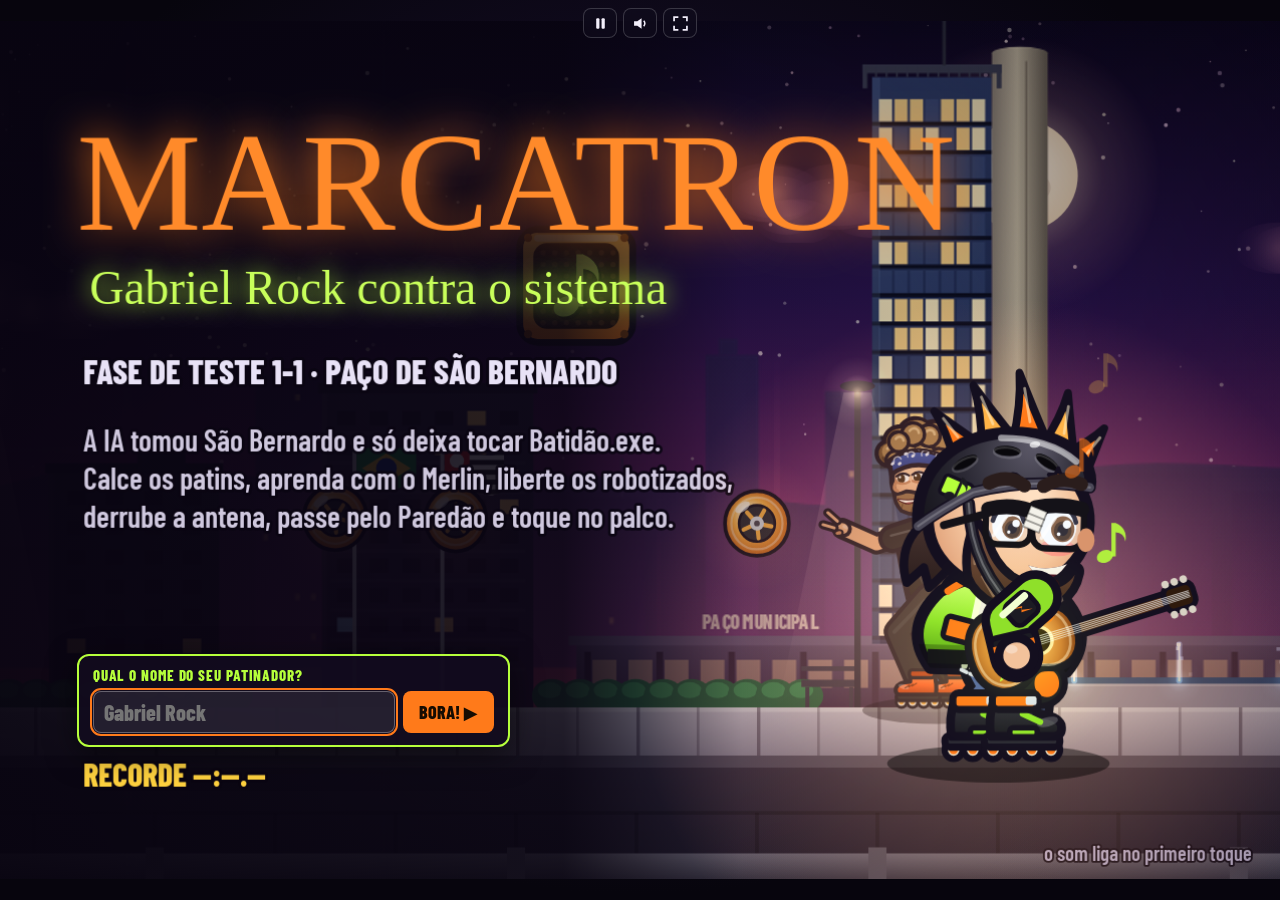
==== index.html @ 2f22e6ab "Importa o jogo Marcatron do artifact publicado Traz index.html e os 65 arquivos de áudio da versão 1" ====
<!doctype html><html><head><meta charset=utf8><meta name=viewport content="width=device-width,initial-scale=1,viewport-fit=cover"><style>:root{color-scheme:light;box-sizing:border-box;padding-top:env(safe-area-inset-top,0px);padding-bottom:env(safe-area-inset-bottom,0px)}html{scroll-padding-top:env(safe-area-inset-top,0px)}body{margin:0;padding:0;font:14px -apple-system,BlinkMacSystemFont,sans-serif;background:#fff;color:#000}img{max-width:100%}[hidden]:not([hidden=until-found i]){display:none!important}</style></head><body>
<title>Marcatron</title>
<link rel="preconnect" href="https://fonts.googleapis.com">
<link rel="preconnect" href="https://fonts.gstatic.com" crossorigin>
<link rel="stylesheet" href="https://fonts.googleapis.com/css2?family=Barlow+Condensed:wght@600;800&family=Permanent+Marker&display=swap">
<style>
:root{
  /* Layout: uma tela de jogo em canvas HD (240 unidades de altura, resolução nativa); controles de toque sobrepostos */
  --bg:#07050d; --ink:#f2eefa; --dim:#9a93ad; --lime:#b6ff3b; --orange:#ff7a1a; --pink:#ff3fa4;
  --glass:rgba(18,14,30,.55); --line:rgba(255,255,255,.18);
  --pad:rgba(14,10,26,.14); --pad-on:rgba(182,255,59,.2); --pad-line:rgba(255,255,255,.2);
  --ui:"Barlow Condensed", "Arial Narrow", system-ui, sans-serif;
  color-scheme:dark;
}
html,body{height:100%}
body{background:var(--bg);color:var(--ink);overflow:hidden;overscroll-behavior:none;touch-action:none;-webkit-user-select:none;user-select:none;-webkit-touch-callout:none;-webkit-tap-highlight-color:transparent;font-family:var(--ui)}
#wrap{position:fixed;inset:0;display:flex;align-items:center;justify-content:center;background:radial-gradient(ellipse at 50% 40%,#1a1030 0%,var(--bg) 70%)}
canvas{display:block;background:#000}
#top{position:fixed;top:calc(8px + env(safe-area-inset-top,0px));left:50%;transform:translateX(-50%);display:flex;gap:6px;z-index:6}
#top button{width:34px;height:30px;display:flex;align-items:center;justify-content:center;color:var(--ink);background:var(--glass);border:1px solid var(--line);border-radius:8px;cursor:pointer;padding:0;-webkit-backdrop-filter:blur(6px);backdrop-filter:blur(6px)}
#top button svg{width:15px;height:15px}
#top button:hover{border-color:rgba(182,255,59,.6)}
#top button:focus-visible,.tbtn:focus-visible,#rot button:focus-visible{outline:2px solid var(--lime);outline-offset:2px}
#top button[aria-pressed="true"]{color:var(--orange)}
#touch[hidden],#rot[hidden]{display:none!important}
#touch{position:fixed;inset:0;pointer-events:none;z-index:5}
.tbtn{position:absolute;pointer-events:auto;touch-action:none;display:flex;align-items:center;justify-content:center;font:800 14px/1 var(--ui);letter-spacing:.08em;color:rgba(242,238,250,.62);background:var(--pad);border:2px solid var(--pad-line);text-shadow:0 1px 2px rgba(0,0,0,.55)}
.tbtn.on{background:var(--pad-on);border-color:rgba(182,255,59,.85);color:#f2eefa}
#pad{left:calc(12px + env(safe-area-inset-left,0px));bottom:calc(12px + env(safe-area-inset-bottom,0px));width:150px;height:68px;border-radius:34px;justify-content:space-between;padding:0 16px}
#pad svg{width:24px;height:24px;opacity:.5}
#pad.l svg:first-child,#pad.r svg:last-child{opacity:1;color:var(--lime)}
#jump{right:calc(14px + env(safe-area-inset-right,0px));bottom:calc(14px + env(safe-area-inset-bottom,0px));width:76px;height:76px;border-radius:50%}
#act{right:calc(100px + env(safe-area-inset-right,0px));bottom:calc(30px + env(safe-area-inset-bottom,0px));width:60px;height:60px;border-radius:50%;color:rgba(255,154,80,.75)}
#act.on{background:rgba(255,122,26,.2);border-color:rgba(255,122,26,.85);color:#ffd2ad}
#rot{position:fixed;left:50%;transform:translateX(-50%);bottom:calc(116px + env(safe-area-inset-bottom,0px));z-index:7;display:flex;gap:12px;align-items:center;font:600 15px/1.35 var(--ui);color:var(--ink);background:rgba(18,14,30,.92);border:1px solid var(--orange);padding:10px 14px;border-radius:10px;width:max-content;max-width:calc(100% - 32px)}
#rot button{font:800 14px/1 var(--ui);color:#111;background:var(--lime);border:0;border-radius:6px;padding:8px 12px}
/* v8: nome do personagem, perguntado ao abrir o jogo */
#nameBox{position:fixed;z-index:8;left:max(16px,6vw);bottom:17%;display:flex;flex-direction:column;gap:8px;padding:12px 14px;max-width:calc(100% - 32px);background:rgba(18,12,30,.9);border:2px solid var(--lime);border-radius:12px;box-shadow:0 8px 30px rgba(0,0,0,.5)}
#nameBox[hidden]{display:none!important}
#nameBox.top{top:calc(8px + env(safe-area-inset-top,0px));bottom:auto;left:50%;transform:translateX(-50%)}
#nameBox label{font:800 15px/1 var(--ui);letter-spacing:.06em;color:var(--lime)}
#nameBox .row{display:flex;gap:8px}
#nameIn{font:800 22px/1.1 var(--ui);color:#fff;background:rgba(255,255,255,.08);border:1px solid rgba(255,255,255,.3);border-radius:8px;padding:8px 10px;width:min(280px,58vw);min-width:0;-webkit-user-select:text;user-select:text;touch-action:manipulation}
#nameIn:focus{outline:2px solid var(--orange);outline-offset:1px}
#nameGo{font:800 18px/1 var(--ui);color:#160c02;background:var(--orange);border:0;border-radius:8px;padding:0 16px;cursor:pointer;touch-action:manipulation;white-space:nowrap;flex:none}
#nameGo:focus-visible{outline:2px solid #fff;outline-offset:2px}
</style>

<div id="wrap"><canvas id="game" width="960" height="540" aria-label="Marcatron — fase de teste jogável com Gabriel Rock"></canvas></div>

<div id="top">
  <button id="bPause" type="button" aria-label="Pausar (P)" title="Pausar (P)"><svg viewBox="0 0 14 14" fill="currentColor"><rect x="3" y="2" width="3" height="10" rx="1"/><rect x="8" y="2" width="3" height="10" rx="1"/></svg></button>
  <button id="bMute" type="button" aria-label="Som (M)" title="Som (M)" aria-pressed="false"><svg viewBox="0 0 14 14" fill="currentColor"><path d="M1 5h3l4-3v10L4 9H1z"/><path id="snd" d="M10 4.5c1.2 1.4 1.2 3.6 0 5" stroke="currentColor" fill="none" stroke-width="1.4"/><path id="slash" d="M9.5 4l4 6M13.5 4l-4 6" stroke="currentColor" stroke-width="1.4" style="display:none"/></svg></button>
  <button id="bFull" type="button" aria-label="Tela cheia (F)" title="Tela cheia (F)"><svg viewBox="0 0 14 14" fill="none" stroke="currentColor" stroke-width="1.6"><path d="M1 5V1h4M9 1h4v4M13 9v4H9M5 13H1V9"/></svg></button>
</div>

<div id="touch" hidden>
  <div id="pad" class="tbtn" aria-label="Direcional"><svg viewBox="0 0 26 26" fill="currentColor"><path d="M17 4L6 13l11 9z"/></svg><svg viewBox="0 0 26 26" fill="currentColor"><path d="M9 4l11 9-11 9z"/></svg></div>
  <div id="act" class="tbtn" aria-label="Powerslide">SLIDE</div>
  <div id="jump" class="tbtn" aria-label="Pular">PULAR</div>
</div>
<form id="nameBox" hidden autocomplete="off">
  <label for="nameIn">QUAL O NOME DO SEU PATINADOR?</label>
  <div class="row"><input id="nameIn" maxlength="16" spellcheck="false" autocapitalize="words" enterkeyhint="go" placeholder="Gabriel Rock" aria-label="Nome do personagem"><button id="nameGo" type="submit">BORA! ▶</button></div>
</form>
<div id="rot" hidden><span>Gire o celular: o jogo é na horizontal.</span><button id="rotOk" type="button">OK</button></div>

<script>
(() => {
'use strict';
// =================================================================== constantes do mundo
const VHV = 114, BGH = 215, PX = BGH / VHV;   // altura visível do jogo (unidades; v4: ~15% mais zoom), altura visível das camadas de fundo, razão entre as escalas
const TS = 16, ROWS = 15, VH = 240, STAGE_C = 217, COLS = STAGE_C + 22, LW = COLS * TS, GOAL_C = STAGE_C + 6, GROUND_Y = 192;   // v6: arena do chefe antes do palco
const BPM = 128, BEAT = 60 / BPM, BAR = BEAT * 4;   // trilha "Pé na Porta" (v5): rock'n'roll em Lá
const HARM = ['A', 'A', 'A', 'A', 'D', 'D', 'A', 'E', 'G', 'D', 'A', 'A', 'G', 'D', 'E', 'E'];
const FONT_UI = '"Barlow Condensed", "Arial Narrow", sans-serif';
const FONT_HAND = '"Permanent Marker", "Comic Sans MS", cursive';
const OUT = '#140f1f';           // contorno dos personagens
const RED = '#ff2a4a';           // emissivo da IA

const cvs = document.getElementById('game');
const ctx = cvs.getContext('2d', { alpha: false });
const COARSE = !!(window.matchMedia && matchMedia('(pointer: coarse)').matches);
const isTouch = COARSE || navigator.maxTouchPoints > 0;
let touchUI = COARSE;            // controles de toque visíveis (aparecem no primeiro toque, somem ao usar teclado)

// =================================================================== utilidades
const clamp = (v, a, b) => v < a ? a : v > b ? b : v;
const lerp = (a, b, t) => a + (b - a) * t;
const smooth = (a, b, x) => { const t = clamp((x - a) / (b - a), 0, 1); return t * t * (3 - 2 * t); };
const rnd = (a, b) => a + Math.random() * (b - a);
function hash(i) { let h = Math.imul((i | 0) ^ 0x9e3779b9, 0x85ebca6b); h ^= h >>> 13; h = Math.imul(h, 0xc2b2ae35); h ^= h >>> 16; return (h >>> 0) / 4294967296; }
function rng(seed) { let s = seed >>> 0 || 1; return () => { s ^= s << 13; s >>>= 0; s ^= s >>> 17; s ^= s << 5; s >>>= 0; return s / 4294967296; }; }
const store = { get(k) { try { return localStorage.getItem(k); } catch (e) { return null; } }, set(k, v) { try { localStorage.setItem(k, v); } catch (e) {} } };
const REC_KEY = 'marcatron.recorde.1-1.v91';   // v9.1: o herói ficou 10% mais devagar, o recorde antigo não vale mais
const SCORE_KEY = 'marcatron.pontos.1-1';   // v8.1: melhor pontuação de manobras
// v8: o nome do personagem é perguntado ao abrir o jogo (o último fica salvo no aparelho e vem preenchido)
const NAME_KEY = 'marcatron.nome', NAME_DEF = 'Gabriel Rock';
const cleanName = s => String(s || '').replace(/[^\p{L}\p{N} ._'-]/gu, '').replace(/\s+/g, ' ').trim().slice(0, 16);
let heroName = cleanName(store.get(NAME_KEY)) || NAME_DEF;
const NAME_UP = () => heroName.toUpperCase();
function mk(w, h) { const c = document.createElement('canvas'); c.width = Math.max(1, Math.ceil(w)); c.height = Math.max(1, Math.ceil(h)); return c; }
function rgba(hex, a) { const n = parseInt(hex.slice(1), 16); return `rgba(${n >> 16},${(n >> 8) & 255},${n & 255},${a})`; }
function mix(h1, h2, t) {
  const a = parseInt(h1.slice(1), 16), b = parseInt(h2.slice(1), 16);
  const r = Math.round(lerp(a >> 16, b >> 16, t)), g = Math.round(lerp((a >> 8) & 255, (b >> 8) & 255, t)), bl = Math.round(lerp(a & 255, b & 255, t));
  return '#' + ((1 << 24) | (r << 16) | (g << 8) | bl).toString(16).slice(1);
}
function rr(g, x, y, w, h, r) { r = Math.min(r, w / 2, h / 2); g.beginPath(); g.moveTo(x + r, y); g.arcTo(x + w, y, x + w, y + h, r); g.arcTo(x + w, y + h, x, y + h, r); g.arcTo(x, y + h, x, y, r); g.arcTo(x, y, x + w, y, r); g.closePath(); }
function ell(g, x, y, rx, ry, rot = 0) { g.beginPath(); g.ellipse(x, y, Math.abs(rx), Math.abs(ry), rot, 0, Math.PI * 2); }
function vgrad(g, y0, y1, stops) { const gr = g.createLinearGradient(0, y0, 0, y1); stops.forEach(([o, c]) => gr.addColorStop(o, c)); return gr; }
function fillStroke(g, fill, lw = 0.7, stroke = OUT) { g.fillStyle = fill; g.fill(); if (lw > 0) { g.lineWidth = lw; g.strokeStyle = stroke; g.stroke(); } }

// =================================================================== tela, escala e qualidade
let W = 960, H = 540, K = 4, KB = 2.5, VW = 240, qScale = 1, cssW = 960, cssH = 540;
const caches = [];                // funções que reconstroem caches ao mudar a escala
function onRescale(fn) { caches.push(fn); }
function resize() {
  const ww = window.innerWidth, wh = window.innerHeight;
  const dpr = Math.min(window.devicePixelRatio || 1, 3);
  let vw = VHV * ww / wh, cw = ww, ch = wh;
  if (vw < 170) { vw = 170; ch = ww * VHV / 170; }
  if (vw > 400) { vw = 400; cw = wh * 400 / VHV; }
  const maxH = (COARSE ? 912 : 1197) * qScale;
  let bh = Math.min(ch * dpr, maxH);
  bh = Math.max(285, Math.round(bh / 57) * 57);      // múltiplo de 57 => blocos de 16 unidades com pixels inteiros (16·H/114)
  H = bh; K = H / VHV; KB = H / BGH; W = Math.round(vw * K); VW = W / K;
  cvs.width = W; cvs.height = H; cvs.style.width = Math.round(cw) + 'px'; cvs.style.height = Math.round(ch) + 'px';
  cssW = cw; cssH = ch;
  ctx.imageSmoothingEnabled = true; ctx.imageSmoothingQuality = 'high';
  caches.forEach(fn => fn());
  const rot = document.getElementById('rot');
  if (rot) rot.hidden = !(isTouch && wh > ww && !rotDismissed);
}
let rotDismissed = false;
window.addEventListener('resize', () => { clearTimeout(resize._t); resize._t = setTimeout(resize, 80); });
// queda de qualidade automática se o aparelho não sustentar ~50 fps
const perf = { acc: 0, n: 0, lastAdj: 0, skip: 120 };
function perfSample(dtMs, now) {
  if (window.__noAdapt || perf.skip > 0 || document.hidden || dtMs > 120) { perf.skip--; return; }
  perf.acc += dtMs; perf.n++;
  if (perf.n >= 120) {
    const avg = perf.acc / perf.n; perf.acc = 0; perf.n = 0;
    if (avg > 23 && qScale > 0.5 && now - perf.lastAdj > 2500) { qScale *= 0.82; perf.lastAdj = now; perf.skip = 60; resize(); }
  }
}

// =================================================================== entrada
const input = { left: false, right: false, jump: false, jumpP: false, actP: false, startP: false, any: false };
const keys = {}; let touchDir = 0, touchJump = false;
const KEYMAP = { ArrowLeft: 'left', KeyA: 'left', ArrowRight: 'right', KeyD: 'right', Space: 'jump', ArrowUp: 'jump', KeyW: 'jump', KeyZ: 'jump', KeyX: 'act', KeyJ: 'act', KeyK: 'act' };
window.addEventListener('keydown', e => {
  audioInit();
  if (e.target && e.target.tagName === 'INPUT') return;   // digitando o nome: o jogo não rouba as teclas
  const k = KEYMAP[e.code];
  if (k || e.code === 'Enter') e.preventDefault();
  if (e.repeat) return;
  if (k && !COARSE) setTouchUI(false);
  if (k) { keys[k] = true; if (k === 'jump') { input.jumpP = true; input.startP = true; } if (k === 'act') input.actP = true; }
  if (e.code === 'Enter') input.startP = true;
  if (e.code === 'KeyP' || e.code === 'Escape') togglePause();
  if (e.code === 'KeyM') setMuted(!AU.muted);
  if (e.code === 'KeyF') toggleFull();
  if (e.code === 'KeyR' && (G.state === 'play' || G.state === 'paused')) startGame();
});
window.addEventListener('keyup', e => { const k = KEYMAP[e.code]; if (k) keys[k] = false; });
window.addEventListener('blur', () => { for (const k in keys) keys[k] = false; touchDir = 0; touchJump = false; });
function syncInput() { input.left = !!keys.left || touchDir < 0; input.right = !!keys.right || touchDir > 0; input.jump = !!keys.jump || touchJump; }

const touchEl = document.getElementById('touch'), pad = document.getElementById('pad'), bJump = document.getElementById('jump'), bAct = document.getElementById('act');
function setTouchUI(on) { if (touchUI === on) return; touchUI = on; touchEl.hidden = !on; }
touchEl.hidden = !touchUI;
window.addEventListener('touchstart', () => setTouchUI(true), { passive: true });
function padUpdate(e) { const r = pad.getBoundingClientRect(); const dx = e.clientX - (r.left + r.width / 2); touchDir = Math.abs(dx) < 8 ? 0 : Math.sign(dx); pad.classList.toggle('l', touchDir < 0); pad.classList.toggle('r', touchDir > 0); }
pad.addEventListener('pointerdown', e => { e.preventDefault(); audioInit(); try { pad.setPointerCapture(e.pointerId); } catch (_) {} padUpdate(e); });
pad.addEventListener('pointermove', e => { if (pad.hasPointerCapture && pad.hasPointerCapture(e.pointerId)) padUpdate(e); });
const padEnd = () => { touchDir = 0; pad.classList.remove('l', 'r'); };
['pointerup', 'pointercancel', 'lostpointercapture'].forEach(ev => pad.addEventListener(ev, padEnd));
bJump.addEventListener('pointerdown', e => { e.preventDefault(); audioInit(); try { bJump.setPointerCapture(e.pointerId); } catch (_) {} touchJump = true; input.jumpP = true; input.startP = true; bJump.classList.add('on'); });
['pointerup', 'pointercancel', 'lostpointercapture'].forEach(ev => bJump.addEventListener(ev, () => { touchJump = false; bJump.classList.remove('on'); }));
bAct.addEventListener('pointerdown', e => { e.preventDefault(); audioInit(); input.actP = true; bAct.classList.add('on'); });
['pointerup', 'pointercancel', 'pointerleave'].forEach(ev => bAct.addEventListener(ev, () => bAct.classList.remove('on')));
['touchend', 'click'].forEach(ev => document.addEventListener(ev, () => audioInit(), { passive: true }));
document.getElementById('wrap').addEventListener('pointerdown', () => { audioInit(); if ((G.state === 'title' && !nameAsking()) || G.state === 'results') input.startP = true; });
// ---------- caixa do nome (v8)
const nameBox = document.getElementById('nameBox'), nameIn = document.getElementById('nameIn');
const nameAsking = () => !nameBox.hidden;
function askName() {
  nameIn.value = store.get(NAME_KEY) ? heroName : ''; nameBox.hidden = false;
  if (!COARSE) setTimeout(() => { try { nameIn.focus({ preventScroll: true }); nameIn.select(); } catch (_) {} }, 60);
}
function confirmName() {
  heroName = cleanName(nameIn.value) || NAME_DEF; store.set(NAME_KEY, heroName);
  nameBox.hidden = true; nameBox.classList.remove('top'); try { nameIn.blur(); } catch (_) {}
  audioInit(); startGame();
}
nameBox.addEventListener('submit', e => { e.preventDefault(); confirmName(); });
nameIn.addEventListener('focus', () => { if (isTouch) nameBox.classList.add('top'); });
nameIn.addEventListener('blur', () => nameBox.classList.remove('top'));
['pointerdown', 'touchstart'].forEach(ev => nameBox.addEventListener(ev, e => e.stopPropagation(), { passive: true }));
document.getElementById('bPause').addEventListener('click', e => { e.currentTarget.blur(); audioInit(); togglePause(); });
document.getElementById('bMute').addEventListener('click', e => { e.currentTarget.blur(); audioInit(); setMuted(!AU.muted); });
document.getElementById('bFull').addEventListener('click', e => { e.currentTarget.blur(); toggleFull(); });
document.getElementById('rotOk').addEventListener('click', () => { rotDismissed = true; document.getElementById('rot').hidden = true; });
function toggleFull() {
  try {
    if (document.fullscreenElement) { document.exitFullscreen().catch(() => {}); return; }
    const p = document.documentElement.requestFullscreen && document.documentElement.requestFullscreen();
    if (p && p.then) p.then(() => { try { screen.orientation.lock('landscape').catch(() => {}); } catch (_) {} }).catch(() => {});
  } catch (_) {}
}

// =================================================================== áudio: trilha adaptativa em camadas + efeitos
const AU = {
  ctx: null, master: null, music: null, mfilter: null, sfx: null, buf: {}, gains: {}, srcs: {},
  t0: 0, started: false, muted: store.get('rcs.mudo') === '1', loaded: 0, total: 0, wantStart: false,
  danger: 0, crowd: 0.15, radio: 0, duck: 0, tick: 0, last: {}, loops: {},
};
const LOOP_PRE = 0.5, LOOP_LEN = 30.0;               // 16 compassos a 128 BPM
const LAYERS = ['calma', 'banda', 'pesada', 'plateia', 'radio'];
const LAYER_VOL = { calma: 0.95, banda: 0.9, pesada: 0.85, plateia: 0.75, radio: 0.8 };
const SFX_WAV = ['roll', 'grind', 'push', 'grind_start', 'powerslide', 'air', 'land_skate', 'strum_A', 'strum_D', 'strum_E', 'strum_G', 'pick', 'combo', 'jump0', 'jump1', 'jump2', 'land0', 'land1', 'skid', 'bump0', 'bump1', 'note_open', 'brick', 'stomp0', 'stomp1', 'stomp2', 'free', 'hurt', 'slam', 'antenna_hit', 'zap', 'item', 'click', 'pause', 'sticks', 'bark', 'alarm', 'dive', 'charge', 'armor', 'coo', 'meow', 'dizzy'];
const SFX_LATE = ['boss_roar', 'boss_throw', 'box_break', 'boss_tired', 'boss_hit', 'boss_clank', 'boss_step', 'gate'];   // v6: chefe (carregam depois)
const SFX_MP3 = ['ufo', 'beam', 'cheer', 'vitoria', 'morte', 'checkpoint', 'antena', 'powerup_varapau', 'powerup_marombado'];
const VARIANTS = { jump: ['jump0', 'jump1', 'jump2'], land: ['land0', 'land1'], stomp: ['stomp0', 'stomp1', 'stomp2'], bump: ['bump0', 'bump1'] };
const PENTA = [0, 2, 5, 7, 9, 12, 14, 17];            // escala de combo: pentatônica de Lá maior a partir do Mi da palheta

function audioInit() {
  if (AU.ctx) { if (AU.ctx.state === 'suspended' && G.state !== 'paused') AU.ctx.resume(); return; }
  const AC = window.AudioContext || window.webkitAudioContext; if (!AC) return;
  let c; try { c = AU.ctx = new AC({ latencyHint: 'interactive' }); } catch (e) { return; }
  const comp = c.createDynamicsCompressor();
  comp.threshold.value = -12; comp.knee.value = 8; comp.ratio.value = 3.5; comp.attack.value = 0.004; comp.release.value = 0.22;
  comp.connect(c.destination);
  AU.master = c.createGain(); AU.master.gain.value = AU.muted ? 0 : 0.95; AU.master.connect(comp);
  AU.music = c.createGain(); AU.music.gain.value = 0.85;
  AU.mfilter = c.createBiquadFilter(); AU.mfilter.type = 'lowpass'; AU.mfilter.frequency.value = 20000; AU.mfilter.Q.value = 0.5;
  AU.mfilter.connect(AU.music); AU.music.connect(AU.master);
  AU.sfx = c.createGain(); AU.sfx.gain.value = 0.9; AU.sfx.connect(AU.master);
  for (const L of LAYERS) { const g = c.createGain(); g.gain.value = 0; g.connect(AU.mfilter); AU.gains[L] = g; }
  loadAudio();
}
function decode(ab) {
  return new Promise((res, rej) => { try { const p = AU.ctx.decodeAudioData(ab, res, rej); if (p && p.then) p.then(res, rej); } catch (e) { rej(e); } });
}
async function loadOne(name, file) {
  try {
    const r = await fetch((window.__AUD && window.__AUD[file]) || 'audio/' + file); if (!r.ok) throw new Error(r.status);   // __AUD: versão de arquivo único (áudio embutido)
    AU.buf[name] = await decode(await r.arrayBuffer());
    if (LAYERS.includes(name) && AU.started) startLayer(name);
  } catch (e) { /* sem esse som; o jogo segue */ }
  AU.loaded++;
}
async function loadAudio() {
  const first = [['calma', 'calma.mp3'], ['banda', 'banda.mp3'], ...SFX_WAV.map(n => [n, n + '.wav'])];
  const later = [['pesada', 'pesada.mp3'], ['plateia', 'plateia.mp3'], ['radio', 'radio.mp3'], ...SFX_MP3.map(n => [n, n + '.mp3']), ...SFX_LATE.map(n => [n, n + '.wav'])];
  AU.total = first.length + later.length;
  const pool = async (list, n) => { let i = 0; const run = async () => { while (i < list.length) { const [a, b] = list[i++]; await loadOne(a, b); } }; await Promise.all(Array.from({ length: n }, run)); };
  await pool(first, 6);
  if (AU.wantStart) musicStart(true);
  await pool(later, 4);
}
function startLayer(name) {
  const b = AU.buf[name]; if (!b || AU.srcs[name] || !AU.started) return;
  const c = AU.ctx, s = c.createBufferSource();
  s.buffer = b; s.loop = true; s.loopStart = LOOP_PRE; s.loopEnd = LOOP_PRE + LOOP_LEN;
  s.connect(AU.gains[name]);
  const now = c.currentTime;
  if (now < AU.t0) s.start(AU.t0, LOOP_PRE);
  else s.start(now + 0.03, LOOP_PRE + ((now + 0.03 - AU.t0) % LOOP_LEN));
  AU.srcs[name] = s;
}
function musicStop(fade = 0.15) {
  if (!AU.ctx) return;
  const now = AU.ctx.currentTime;
  for (const L of LAYERS) { const s = AU.srcs[L]; if (s) { try { s.stop(now + fade); } catch (e) {} delete AU.srcs[L]; } }
  AU.music.gain.cancelScheduledValues(now); AU.music.gain.setValueAtTime(AU.music.gain.value, now);
  AU.music.gain.linearRampToValueAtTime(0, now + fade); AU.music.gain.setValueAtTime(0.85, now + fade + 0.02);
  AU.started = false;
}
function musicStart(countIn) {
  if (!AU.ctx) { AU.wantStart = true; return; }
  if (!AU.buf.calma || !AU.buf.banda) { AU.wantStart = true; return; }
  AU.wantStart = false;
  if (AU.started) musicStop(0.05);
  const now = AU.ctx.currentTime + 0.12;
  let t0 = now;
  if (countIn && AU.buf.sticks) { for (let i = 0; i < 4; i++) sfx('sticks', { when: now + i * BEAT, vol: i === 3 ? 0.9 : 0.7 }); t0 = now + 4 * BEAT; }
  AU.t0 = t0; AU.started = true;
  for (const L of LAYERS) { AU.gains[L].gain.cancelScheduledValues(AU.ctx.currentTime); AU.gains[L].gain.setValueAtTime(0, AU.ctx.currentTime); startLayer(L); }
  AU.last = {};
}
function musicUpdate() {
  if (!AU.ctx || !AU.started) return;
  if ((AU.tick++ & 3) !== 0) return;
  const now = AU.ctx.currentTime, D = AU.danger;
  const tg = {
    calma: clamp(1.25 - 1.8 * D, 0, 1),
    banda: smooth(0.16, 0.42, D),
    pesada: smooth(0.56, 0.84, D),
    plateia: AU.crowd,
    radio: AU.radio,
  };
  for (const L of LAYERS) {
    const v = tg[L] * LAYER_VOL[L] * (1 - AU.duck * 0.6);
    if (Math.abs((AU.last[L] ?? -1) - v) > 0.005) { AU.gains[L].gain.setTargetAtTime(v, now, L === 'calma' ? 0.35 : 0.2); AU.last[L] = v; }
  }
  const f = Math.min(AU.duck > 0.5 ? 650 : lerp(20000, 2600, AU.radio * 0.8), lerp(20000, 5200, G.slomo || 0));   // v8: no ar em câmera lenta a banda fica abafada
  if (Math.abs((AU.last.f ?? 0) - f) > 50) { AU.mfilter.frequency.setTargetAtTime(f, now, 0.12); AU.last.f = f; }
}
function sfx(name, o = {}) {
  if (!AU.ctx || AU.muted) return null;
  let b = AU.buf[name];
  if (!b && VARIANTS[name]) { const v = VARIANTS[name]; b = AU.buf[v[(Math.random() * v.length) | 0]]; }
  if (!b) return null;
  const c = AU.ctx, s = c.createBufferSource(); s.buffer = b;
  s.playbackRate.value = (o.rate || 1) * (o.vary ? 1 + (Math.random() * 2 - 1) * o.vary : 1);
  const g = c.createGain(); g.gain.value = o.vol ?? 1; s.connect(g);
  let node = g;
  if (o.pan && c.createStereoPanner) { const p = c.createStereoPanner(); p.pan.value = clamp(o.pan, -1, 1); g.connect(p); node = p; }
  node.connect(AU.sfx);
  try { s.start(o.when || 0); } catch (e) {}
  return s;
}
// v7: laços de efeito (rodinhas no asfalto e grind no corrimão) que acompanham a velocidade do herói
function loopSet(name, vol, rate = 1) {
  if (!AU.ctx || !AU.buf[name]) return;
  let L = AU.loops[name];
  if (!L) {
    if (vol < 0.01) return;
    const c = AU.ctx, s = c.createBufferSource(), g = c.createGain();
    s.buffer = AU.buf[name]; s.loop = true; g.gain.value = 0; s.connect(g); g.connect(AU.sfx);
    try { s.start(); } catch (e) {}
    L = AU.loops[name] = { s, g, v: 0, r: 1 };
  }
  const now = AU.ctx.currentTime;
  if (Math.abs(L.v - vol) > 0.01) { L.g.gain.setTargetAtTime(vol, now, 0.06); L.v = vol; }
  if (Math.abs(L.r - rate) > 0.02) { L.s.playbackRate.setTargetAtTime(rate, now, 0.08); L.r = rate; }
}
const panOf = x => clamp((x - (cam.x + VW / 2)) / VW * 1.4, -0.9, 0.9);
function beatNow() { if (AU.ctx && AU.started && AU.ctx.state === 'running') return (AU.ctx.currentTime - AU.t0) / BEAT; return G.frame / 60 / BEAT; }
function chordNow() { const b = Math.max(0, beatNow()); return HARM[Math.floor(b / 4) % 16]; }
function setMuted(m) {
  AU.muted = m; store.set('rcs.mudo', m ? '1' : '0');
  if (AU.master) AU.master.gain.setTargetAtTime(m ? 0 : 0.95, AU.ctx.currentTime, 0.02);
  const b = document.getElementById('bMute'); b.setAttribute('aria-pressed', m ? 'true' : 'false');
  document.getElementById('snd').style.display = m ? 'none' : ''; document.getElementById('slash').style.display = m ? '' : 'none';
}
function togglePause() {
  if (G.state === 'play' || G.state === 'win') {
    G.prevState = G.state; G.state = 'paused'; sfx('pause', { vol: 0.8 }); for (const n in AU.loops) loopSet(n, 0);   // rodinhas e grind calam na hora
    clearTimeout(togglePause._t); togglePause._t = setTimeout(() => { if (G.state === 'paused' && AU.ctx) AU.ctx.suspend(); }, 650);
  } else if (G.state === 'paused') {
    G.state = G.prevState; clearTimeout(togglePause._t);
    if (AU.ctx) AU.ctx.resume().then(() => sfx('click', { vol: 0.8 }));
  }
}
document.addEventListener('visibilitychange', () => { if (document.hidden && (G.state === 'play' || G.state === 'win')) togglePause(); });

// =================================================================== fase 1-1: Paço de São Bernardo (v7: refeita para patins; v9: cenário no Paço Municipal de São Bernardo do Campo)
const T = { E: 0, GROUND: 1, CASE: 2, BRICK: 3, NP: 4, NPEP: 5, NBAT: 6, USED: 7, AMP: 8, STAGE: 12, PLANK: 13, GATE: 14, DECK: 15 };
const DIM = { pigeon: { w: 13, h: 12 }, dog: { w: 15, h: 13 }, flower: { w: 13, h: 17 }, cat: { w: 15, h: 14 } };   // v5: 10% maiores
let map, ampAt, coins, enemies, items, waves, projs, shocks, parts, pops, signs, pianos, antenna, bumps, cp, stats, eggs, ufos, alien, drops, boss, bossBoxes;
const GRAFFITI = { x0: 144 * TS, x1: 149 * TS };
const ANT_TOP = 116;               // topo da antena (cabe na câmera com o zoom da v4)

function buildLevel() {
  map = new Uint8Array(COLS * ROWS); ampAt = new Map();
  coins = []; enemies = []; items = []; waves = []; projs = []; shocks = []; parts = []; pops = []; signs = []; pianos = []; bumps = new Map(); ufos = []; drops = [];
  ramps = []; rails = [];
  const set = (c, r, t) => { if (c >= 0 && c < COLS && r >= 0 && r < ROWS) map[r * COLS + c] = t; };
  const fill = (c0, c1, r0, r1, t) => { for (let c = c0; c <= c1; c++) for (let r = r0; r <= r1; r++) set(c, r, t); };
  const G_ = (a, b) => fill(a, b, 12, 14, T.GROUND);
  const coin = (c, r) => coins.push({ x: c * TS + 8, y: r * TS + 8, taken: false, ph: hash(c * 31 + r) * 6 });
  // tier 0 = versão de tutorial (só anda); armor = Totó com subwoofer blindado (2 golpes)
  const en = (type, c, r = 12, o = {}) => {
    const d = DIM[type], h = type === 'dog' && o.armor ? 20 : d.h, x = c * TS + (TS - d.w) / 2, y = r * TS - h;   // o subwoofer aumenta a altura do Totó
    enemies.push({ type, x, y, w: d.w, h, vx: 0, vy: 0, dir: -1, freed: false, gone: false, onGround: false, ft: 0, t: hash(c * 3) * 9, look: -1,
      tier: o.tier ?? 1, armor: !!o.armor, angry: false, state: 'walk', st: 0, hx: x, hy: y, alert: 0, cd: 60 + hash(c) * 60, hitCd: 0,
      rotor: 0, rotorV: 0, rot: 0, closedT: 0, charge: 0, aim: Math.PI, recoil: 0, spin: 0, face: o.face ?? -1, face0: o.face ?? -1, pitch: 0.5, turnT: 0, sweep: hash(c * 7) * 9, alarm: 0, alertShow: 0, popped: false });
  };
  G_(0, 59); G_(63, 106); G_(109, 163); G_(167, COLS - 1);
  // 1. v8: o treino do Merlin (pista dele, colorida): patinar até ele, pular a pilha de cases, powerslide na cerca da IA,
  //    grind no corrimão; cada etapa só libera a próxima quando o jogador consegue (ver 63-tutorial.js)
  set(6, 8, T.NP); [4, 5, 7.5].forEach(c => coin(c, 10));
  fill(TUT.crate0, TUT.crate1, 9, 11, T.CASE);                                     // 3 blocos: só passa segurando o pulo
  [[14.4, 7.4], [15.5, 5.9], [16.5, 5.9], [17.6, 7.4]].forEach(([c, r]) => coin(c, r));
  [24.5, 25.5].forEach(c => coin(c, 10));
  const tutRail = makeRail(TUT.rail0 * TS, 176, TUT.rail1 * TS, 176);           // corrimão do treino
  [29, 30, 31, 32, 33].forEach(c => coin(c, 10));
  // 2. rota alta (corrimão no andaime) x rota baixa
  makeRamp('kick', 41.5, 44, { h: 16 });                                   // pulo da rampa leva ao andaime
  coin(45.4, 8.2); coin(46.6, 6.4); coin(47.8, 5.2);
  en('dog', 45.5, 12, { tier: 0 });
  fill(48, 66, 7, 7, T.PLANK); makeRail(50 * TS, 98, 64.5 * TS, 98);
  for (let c = 51; c <= 63; c += 2) coin(c, 5);
  en('pigeon', 56, 7); en('pigeon', 50); en('flower', 57); coin(60, 9); coin(61, 8); coin(62, 9); en('dog', 66, 12, { armor: true });
  pianos.push({ c: 70, x: 70 * TS, on: false, t: 0 });
  // 3. a parede: baixinho pelo túnel, Marombado quebra, quem sobra escala (o Vigia observa de cima das caixas)
  set(77, 8, T.BRICK); set(78, 8, T.NBAT); set(79, 8, T.BRICK);
  fill(83, 84, 10, 11, T.CASE); fill(86, 87, 7, 7, T.CASE); fill(88, 89, 4, 10, T.BRICK);
  en('cat', 83.5, 10, { face: -1 });
  coin(86, 6); coin(87, 6); coin(88, 11); coin(89, 11);
  [93, 94, 95].forEach(c => coin(c, 10)); en('dog', 96, 12, { armor: true }); set(99, 8, T.BRICK); set(100, 8, T.NPEP); set(101, 8, T.BRICK); en('pigeon', 103);
  makeRamp('kick', 104.5, 107, { h: 16 });                                // na beira do buraco: rolando rápido já passa; pulando na borda, voa até a antena
  coin(107, 8); coin(108, 6.6); coin(109.5, 7.4);
  // 4. a antena do Batidão.exe e a pista em U (com o Vigia no deck)
  en('flower', 113); antenna = { x: 118 * TS, y: ANT_TOP, w: 16, h: GROUND_Y - ANT_TOP, hp: 3, alive: true, flash: 0, fall: 0, wreck: 1, lift: 0 };
  set(121, 8, T.NP); set(122, 8, T.NP); en('dog', 122, 12, { armor: true });
  fill(124, 124, 10, 11, T.CASE); fill(125, 126, 9, 11, T.DECK);            // degrau e deck da esquerda
  makeRamp('qp', 127, 130, { dir: -1 });                                   // pista em U: duas paredes de quarto de círculo
  makeRamp('qp', 133, 136, { dir: 1 });
  fill(136, 139, 9, 11, T.DECK); en('cat', 139, 9, { face: -1 });           // deck da direita com o Vigia (no fundo: dá tempo de reagir depois do pulinho)
  makeRamp('slope', 140, 143, { h: 48, dir: -1 });                         // ladeira de volta para a rua
  [[129, 7], [130, 5.4], [131.5, 4.4], [133, 5.4], [134, 7]].forEach(([c, r]) => coin(c, r));
  en('pigeon', 145.5); en('pigeon', 148);
  pianos.push({ c: 153, x: 153 * TS, on: false, t: 0 }); en('dog', 158, 12, { armor: true });
  // 5. escadas com corrimão (o terceiro Vigia no degrau) e reta final
  [1, 2, 3, 4].forEach((h, i) => fill(160 + i, 160 + i, 12 - h, 11, T.CASE));
  en('cat', 162, 9, { face: -1 });
  makeRail(163.3 * TS, 118, 167.5 * TS, 118);                              // corrimão por cima do buraco...
  makeRail(167.5 * TS, 118, 171 * TS, 174);                                // ...emendado no corrimão da descida
  [164, 165, 166].forEach(c => coin(c, 6));
  [4, 3, 2, 1].forEach((h, i) => fill(167 + i, 167 + i, 12 - h, 11, T.CASE));
  set(178, 8, T.NP); set(179, 8, T.NP); set(180, 8, T.BRICK); en('dog', 181, 12, { armor: true }); en('pigeon', 185); en('pigeon', 175.5);
  makeRail(181.5 * TS, 168, 186.5 * TS, 168); en('flower', 184);          // girassol embaixo do corrimão: por cima dela, de grind, passa ileso
  [182, 183, 184, 185, 186].forEach(c => coin(c, 10)); set(186, 7, T.NBAT);   // batata-doce antes do chefe (o pisão do Marombado também derruba o Paredão)
  // 6. arena do chefe (v6): piano de checkpoint, o Paredão, o paredão de som e a parede do backstage
  pianos.push({ c: 188, x: 188 * TS, on: false, t: 0, reach: 3 });   // a cor só chega até a entrada da arena
  fill(ARENA.gateC, ARENA.gateC + 1, 0, 11, T.GATE);
  makeBoss();
  // 7. palco
  fill(STAGE_C + 1, STAGE_C + 17, 11, 11, T.STAGE);
  signs.push(
    { c: 40.6, lines: ['PULE NA BORDA E VOE', 'NO AR: SLIDE=MANOBRA'] },
    { c: 47.5, lines: ['GIRASSOL CORTA!', 'FAÍSCA DE LONGE'] },
    { c: 76, lines: ['BAIXINHO: TÚNEL', 'FORTE: PAREDE'] },
    { c: 80.6, lines: ['VIGIA: FUJA DA LUZ', 'ALARME CHAMA TODOS'] },
    { c: 110.6, lines: ['POWERSLIDE NA', 'ANTENA: 3X'] },
    { c: 120.4, lines: ['PISTA EM U: SEGURE →', 'E PULE NA BORDA'] },
    { c: 192.3, lines: ['CHEFE: PAREDÃO', '3 CAIXAS E ELE CANSA'] },
  );
  findPipe(); makeTutorial(tutRail);
  alien = { x: 88 * TS + 10, y: 4 * TS, met: false, t: 0, beam: 0, gone: false };
  cp = { x: 3 * TS };
  let notes = 0; for (let i = 0; i < map.length; i++) if (map[i] === T.NP) notes++;
  stats = { coins: 0, coinsTotal: coins.length + notes, robots: 0, robotsTotal: enemies.length + 1, deaths: 0, score: 0, tricks: 0, bestCombo: 0 };   // +1: o Paredão
  eggs = { abducao: false, contato: false, turista: false };
}
const tileAt = (c, r) => (c < 0 || c >= COLS) ? T.GROUND : (r < 0 || r >= ROWS) ? 0 : map[r * COLS + c];
const solidAt = (c, r) => tileAt(c, r) !== 0;
function overlapsSolid(x, y, w, h) {
  for (let c = Math.floor(x / TS); c <= Math.floor((x + w - 0.01) / TS); c++) for (let r = Math.floor(y / TS); r <= Math.floor((y + h - 0.01) / TS); r++) if (solidAt(c, r)) return true;
  return false;
}

// =================================================================== pista de patins (v7): rampas, pista em U e corrimãos
// Rampas são superfícies y(x) por cima do chão de blocos. O herói gruda nelas e anda com a velocidade ao longo da
// superfície: a gravidade puxa ladeira abaixo e segurar para a frente "bombeia" (perde menos embalo subindo).
// A ponta alta da rampinha (kicker) e do quarter-pipe é uma borda que lança no ar; pular na rampa dá o voo grande.
// Corrimãos são segmentos onde ele desliza (grind) soltando faísca.
const RAMP_G = 0.15;            // gravidade ao longo da superfície (unidades/quadro²)
let ramps = [], rails = [], PIPE = null;   // PIPE: a pista em U (par de quarter-pipes frente a frente)
// kind: 'kick' (rampinha de salto com curva), 'qp' (quarter-pipe: quarto de círculo até quase vertical), 'slope' (ladeira reta)
// dir: +1 = sobe para a direita; -1 = sobe para a esquerda. Colunas de bloco (podem ser frações).
function makeRamp(kind, c0, c1, o = {}) {
  const x0 = c0 * TS, x1 = c1 * TS, L = x1 - x0, base = o.base ?? GROUND_Y, dir = o.dir ?? 1;
  const h = kind === 'qp' ? L : (o.h ?? 16);
  const r = { kind, x0, x1, L, base, dir, h, top: base - h, lipX: dir > 0 ? x1 : x0, lowX: dir > 0 ? x0 : x1, deck: o.deck || null, seed: ramps.length };
  ramps.push(r); return r;
}
function rampU(r, x) { return clamp(r.dir > 0 ? x - r.x0 : r.x1 - x, 0, r.L); }   // distância a partir da ponta baixa
function rampY(r, x) {
  const u = rampU(r, x);
  if (r.kind === 'qp') { const R = r.L; return r.base - (R - Math.sqrt(Math.max(0, R * R - u * u))); }
  if (r.kind === 'kick') { const t = u / r.L; return r.base - r.h * t * t; }
  return r.base - r.h * u / r.L;
}
function rampSlope(r, x) {    // dy/dx
  const u = rampU(r, x); let d;
  if (r.kind === 'qp') { const R = r.L, uu = Math.min(u, R - 0.3); d = -uu / Math.sqrt(R * R - uu * uu); }
  else if (r.kind === 'kick') d = -2 * r.h * u / (r.L * r.L);
  else d = -r.h / r.L;
  return r.dir > 0 ? d : -d;
}
function rampAt(x) { for (const r of ramps) if (x >= r.x0 && x <= r.x1) return r; return null; }
// ponto dentro do corpo de alguma rampa (abaixo da superfície)?
function rampSolidAt(x, y) { for (const r of ramps) if (x > r.x0 && x < r.x1 && y > rampY(r, x) + 1 && y < r.base) return true; return false; }
// inimigos e itens tratam o corpo da rampa como parede (dão meia-volta)
function rampBlock(b) {
  for (const r of ramps) {
    if (b.x + b.w <= r.x0 || b.x >= r.x1 || b.y >= r.base) continue;
    const cx = clamp(b.x + b.w / 2, r.x0, r.x1);
    if (b.y + b.h - rampY(r, cx) > 3) { b.x = (b.x + b.w / 2 < (r.x0 + r.x1) / 2) ? r.x0 - b.w - 0.01 : r.x1 + 0.01; return true; }
  }
  return false;
}
// corrimão: segmento (x0,y0)-(x1,y1) com x0 < x1; y é a altura em que os patins deslizam
function makeRail(x0, y0, x1, y1, o = {}) {
  const dx = x1 - x0, dy = y1 - y0, len = Math.hypot(dx, dy);
  const r = { x0, y0, x1, y1, tx: dx / len, ty: dy / len, m: dy / dx, len, posts: o.posts ?? true, glow: 0 };
  rails.push(r); return r;
}
const railY = (r, x) => r.y0 + (x - r.x0) * r.m;
// corrimão que continua a partir de uma ponta (corrimão do topo da escada emendado no da descida)
function railNext(r, dir) {
  for (const o of rails) if (o !== r) {
    if (dir > 0 && Math.abs(o.x0 - r.x1) < 3 && Math.abs(o.y0 - r.y1) < 3) return o;
    if (dir < 0 && Math.abs(o.x1 - r.x0) < 3 && Math.abs(o.y1 - r.y0) < 3) return o;
  }
  return null;
}
// acha a pista em U: um quarter-pipe que sobe para a esquerda seguido de um que sobe para a direita
function findPipe() {
  PIPE = null;
  for (const a of ramps) if (a.kind === 'qp' && a.dir < 0) for (const b of ramps) if (b.kind === 'qp' && b.dir > 0 && b.x0 >= a.x1 && b.x0 - a.x1 < 120) PIPE = { x0: a.x0, x1: b.x1, top: Math.min(a.top, b.top) };
}

// =================================================================== arte: brilho, sprites de blocos e o herói
// --- brilho aditivo (sprites radiais em cache) e fila de emissivos (desenhados depois da dessaturação)
const glowCache = new Map();
function glowSprite(color) {
  let c = glowCache.get(color); if (c) return c;
  c = mk(128, 128); const g = c.getContext('2d');
  const gr = g.createRadialGradient(64, 64, 0, 64, 64, 64);
  gr.addColorStop(0, rgba(color, 1)); gr.addColorStop(0.18, rgba(color, 0.55)); gr.addColorStop(0.5, rgba(color, 0.14)); gr.addColorStop(1, rgba(color, 0));
  g.fillStyle = gr; g.fillRect(0, 0, 128, 128); glowCache.set(color, c); return c;
}
function glow(g, x, y, r, color, a = 1) {
  const op = g.globalCompositeOperation, ga = g.globalAlpha;
  g.globalCompositeOperation = 'lighter'; g.globalAlpha = ga * a;
  g.drawImage(glowSprite(color), x - r, y - r, r * 2, r * 2);
  g.globalCompositeOperation = op; g.globalAlpha = ga;
}
let emissive = [];
const emit = (x, y, r, color, a = 1) => emissive.push(x, y, r, color, a);
function flushEmissive(g) { for (let i = 0; i < emissive.length; i += 5) glow(g, emissive[i], emissive[i + 1], emissive[i + 2], emissive[i + 3], emissive[i + 4]); emissive = []; }

function noteGlyph(g, x, y, s, col) {
  g.save(); g.translate(x, y); g.scale(s, s);
  g.fillStyle = col; ell(g, -1.1, 2.2, 1.35, 1.0, -0.4); g.fill();
  g.fillRect(-0.05, -3.2, 0.7, 5.4);
  g.beginPath(); g.moveTo(0.6, -3.2); g.quadraticCurveTo(2.6, -2.4, 2.2, -0.2); g.quadraticCurveTo(2.0, -1.6, 0.6, -1.7); g.closePath(); g.fill();
  g.restore();
}
function pickPath(g, r) { g.beginPath(); g.moveTo(0, r * 1.15); g.bezierCurveTo(-r * 0.55, r * 0.55, -r * 1.25, -r * 0.2, -r * 0.95, -r * 0.75); g.quadraticCurveTo(0, -r * 1.25, r * 0.95, -r * 0.75); g.bezierCurveTo(r * 1.25, -r * 0.2, r * 0.55, r * 0.55, 0, r * 1.15); g.closePath(); }
function drawPick(g, x, y, r, spin, col = '#ff8a2a') {
  g.save(); g.translate(x, y); g.scale(Math.max(0.12, Math.abs(Math.cos(spin))), 1);
  pickPath(g, r);
  const gr = g.createLinearGradient(-r, -r, r, r); gr.addColorStop(0, '#ffd08a'); gr.addColorStop(0.45, col); gr.addColorStop(1, '#b8360f');
  fillStroke(g, gr, 0.5);
  g.fillStyle = 'rgba(255,255,255,0.55)'; ell(g, -r * 0.35, -r * 0.45, r * 0.32, r * 0.16, -0.5); g.fill();
  g.fillStyle = '#2a1206'; g.font = `700 ${r * 0.9}px ${FONT_UI}`; g.textAlign = 'center'; g.textBaseline = 'middle'; g.fillText('★', 0, r * 0.05);
  g.restore();
}

// v8: rodinha de patins (o coletável que substituiu a palheta): uretano colorido, núcleo escuro com raios e rolamento
const WHEEL_OR = ['#fff3d0', '#ffb347', '#c8601a'], WHEEL_LIME = ['#f4ffd8', '#b6ff3b', '#4f9a12'];
function drawWheel(g, x, y, r, spin, pal = WHEEL_OR) {
  g.save(); g.translate(x, y); g.scale(0.8 + 0.2 * Math.abs(Math.cos(spin * 0.45)), 1);   // balança de leve, como se girasse no ar
  ell(g, 0, 0, r, r);
  const gr = g.createRadialGradient(-r * 0.35, -r * 0.4, r * 0.08, 0, 0, r * 1.05); gr.addColorStop(0, pal[0]); gr.addColorStop(0.5, pal[1]); gr.addColorStop(1, pal[2]);
  fillStroke(g, gr, 0.5);
  g.strokeStyle = 'rgba(255,255,255,0.35)'; g.lineWidth = r * 0.07; ell(g, 0, 0, r * 0.8, r * 0.8); g.stroke();
  ell(g, 0, 0, r * 0.56, r * 0.56); fillStroke(g, '#2b2a33', 0.35);
  g.strokeStyle = pal[1]; g.lineWidth = r * 0.13; g.lineCap = 'round';
  for (let k = 0; k < 5; k++) { const a = spin + k * Math.PI * 0.4; g.beginPath(); g.moveTo(Math.cos(a) * r * 0.22, Math.sin(a) * r * 0.22); g.lineTo(Math.cos(a) * r * 0.46, Math.sin(a) * r * 0.46); g.stroke(); }
  ell(g, 0, 0, r * 0.22, r * 0.22); g.fillStyle = '#d7dbe2'; g.fill(); ell(g, 0, 0, r * 0.09, r * 0.09); g.fillStyle = '#4a4552'; g.fill();
  g.fillStyle = 'rgba(255,255,255,0.65)'; ell(g, -r * 0.45, -r * 0.5, r * 0.26, r * 0.13, -0.6); g.fill();
  g.restore();
}

// --- sprites dos blocos (redesenhados a cada mudança de escala; tamanho = 16 unidades em pixels inteiros)
const TILE = {};
function tileCanvas(paint) { const s = Math.round(TS * K); const c = mk(s, s); const g = c.getContext('2d'); g.scale(s / TS, s / TS); paint(g); return c; }
function paintCase(g, v) {
  g.fillStyle = vgrad(g, 0, 16, [[0, '#2b2a33'], [1, '#17161c']]); g.fillRect(0, 0, 16, 16);
  g.strokeStyle = '#8f96a3'; g.lineWidth = 1.1; g.strokeRect(0.55, 0.55, 14.9, 14.9);
  g.fillStyle = '#c4cad4'; for (const [x, y] of [[0, 0], [12.4, 0], [0, 12.4], [12.4, 12.4]]) { rr(g, x, y, 3.6, 3.6, 0.8); g.fill(); }
  g.fillStyle = '#5b606b'; for (const [x, y] of [[1.8, 1.8], [14.2, 1.8], [1.8, 14.2], [14.2, 14.2]]) { ell(g, x, y, 0.45, 0.45); g.fill(); }
  g.fillStyle = 'rgba(255,255,255,0.08)'; g.fillRect(1.2, 1.2, 13.6, 2.2);
  g.fillStyle = 'rgba(240,236,228,0.8)'; g.font = `800 3.4px ${FONT_UI}`; g.textAlign = 'center'; g.textBaseline = 'middle';
  g.fillText(['PALCO', 'FRÁGIL', 'BANDA', 'TURNÊ'][v % 4], 8, 8.6);
  g.fillStyle = '#9aa1ad'; rr(g, 5.5, 11.3, 5, 1.6, 0.6); g.fill();
}
function paintBrick(g, v) {
  g.fillStyle = vgrad(g, 0, 16, [[0, '#a29daf'], [1, '#7b7689']]); g.fillRect(0, 0, 16, 16);
  g.fillStyle = 'rgba(0,0,0,0.22)';
  g.fillRect(0, 7.4, 16, 0.9); g.fillRect(0, 15.2, 16, 0.8); g.fillRect(v % 2 ? 7.6 : 3.6, 0, 0.8, 7.4); g.fillRect(v % 2 ? 11.6 : 9.8, 8.3, 0.8, 7);
  g.fillStyle = 'rgba(255,255,255,0.18)'; g.fillRect(0, 0, 16, 0.6); g.fillRect(0, 8.3, 16, 0.5);
  const r = rng(v * 977 + 13);
  g.strokeStyle = 'rgba(30,26,40,0.75)'; g.lineWidth = 0.45; g.lineCap = 'round';
  for (let k = 0; k < 2; k++) { g.beginPath(); let x = 2 + r() * 12, y = 1 + r() * 12; g.moveTo(x, y); for (let i = 0; i < 4; i++) { x += (r() - 0.5) * 5; y += 1 + r() * 2.5; g.lineTo(x, y); } g.stroke(); }
  if (v % 5 === 2) { // pedaço de cartaz da IA colado
    g.save(); g.translate(8, 8); g.rotate(-0.08 + r() * 0.16); g.fillStyle = '#e4e4ea'; g.fillRect(-5.5, -4.5, 11, 9); g.fillStyle = RED; ell(g, 0, -1, 2.4, 1.5); g.fill(); g.fillStyle = '#1b1a22'; ell(g, 0, -1, 0.9, 0.9); g.fill();
    g.font = `800 2.6px ${FONT_UI}`; g.textAlign = 'center'; g.fillStyle = '#1b1a22'; g.fillText('OBEDEÇA', 0, 3.2); g.restore();
  }
}
function paintNote(g, used) {
  g.save();
  rr(g, 0.5, 0.5, 15, 15, 2.4);
  g.fillStyle = used ? vgrad(g, 0, 16, [[0, '#5d5149'], [1, '#3a302a']]) : vgrad(g, 0, 16, [[0, '#ffc957'], [1, '#e8741a']]);
  g.fill(); g.lineWidth = 0.9; g.strokeStyle = OUT; g.stroke();
  rr(g, 2.3, 2.3, 11.4, 11.4, 1.8); g.fillStyle = used ? '#2d2622' : '#2a1608'; g.fill();
  g.fillStyle = used ? '#3e3530' : '#4f2d12';
  for (let x = 3.6; x < 13; x += 1.55) for (let y = 3.6; y < 13; y += 1.55) { ell(g, x, y, 0.36, 0.36); g.fill(); }
  if (!used) {
    noteGlyph(g, 8.5, 8.3, 1.28, '#120804');
    noteGlyph(g, 8.1, 7.9, 1.28, '#c8ff5a');
    g.fillStyle = 'rgba(255,255,255,0.5)'; rr(g, 2.4, 1.2, 11.2, 0.9, 0.45); g.fill();
  } else { noteGlyph(g, 8.1, 7.9, 1.1, '#4a403a'); }
  g.fillStyle = used ? '#4a403a' : '#8a4a14'; for (const [x, y] of [[1.6, 1.6], [14.4, 1.6], [1.6, 14.4], [14.4, 14.4]]) { ell(g, x, y, 0.55, 0.55); g.fill(); }
  g.restore();
}
function paintPlank(g) {
  g.fillStyle = '#6f7480'; g.fillRect(2, 5, 1.6, 11); g.fillRect(12.4, 5, 1.6, 11);
  g.strokeStyle = '#5a5f6b'; g.lineWidth = 0.9; g.beginPath(); g.moveTo(2.8, 15.5); g.lineTo(13.2, 6); g.stroke();
  g.fillStyle = vgrad(g, 0, 5.4, [[0, '#c9925a'], [1, '#8a5a2e']]); rr(g, -0.2, 0.2, 16.4, 5.2, 0.8); g.fill();
  g.strokeStyle = OUT; g.lineWidth = 0.6; g.stroke();
  g.strokeStyle = 'rgba(60,30,10,0.5)'; g.lineWidth = 0.35; g.beginPath(); g.moveTo(0, 2.7); g.lineTo(16, 2.7); g.stroke();
}
function paintStage(g) {
  g.fillStyle = '#1a1020'; g.fillRect(0, 0, 16, 16);
  g.fillStyle = vgrad(g, 0, 6, [[0, '#a8743f'], [1, '#6e4520']]); g.fillRect(0, 0, 16, 6);
  g.fillStyle = 'rgba(255,230,180,0.35)'; g.fillRect(0, 0, 16, 0.6);
  g.fillStyle = 'rgba(40,20,8,0.6)'; g.fillRect(0, 2.9, 16, 0.4); g.fillRect(6, 0, 0.4, 2.9); g.fillRect(12, 3.3, 0.4, 2.7);
  g.fillStyle = '#2a1830'; for (let x = 0.5; x < 16; x += 3.2) g.fillRect(x, 6.5, 1.6, 9.5);
}
function ampCanvas(h) {
  const sw = Math.round(TS * 2 * K), sh = Math.round(TS * h * K);
  const c = mk(sw, sh), g = c.getContext('2d'); g.scale(sw / 32, sh / (16 * h));
  const H_ = 16 * h;
  rr(g, 0.4, 0.4, 31.2, H_ - 0.8, 2.6); g.fillStyle = vgrad(g, 0, H_, [[0, '#2a2830'], [1, '#141318']]); g.fill(); g.lineWidth = 0.9; g.strokeStyle = OUT; g.stroke();
  rr(g, 2, 2, 28, 6.4, 1.2); g.fillStyle = vgrad(g, 2, 8.4, [[0, '#e9cf8a'], [1, '#b08a3e']]); g.fill();
  g.fillStyle = '#16151a'; for (let i = 0; i < 6; i++) { ell(g, 5 + i * 3.6, 5.2, 1.15, 1.15); g.fill(); }
  g.strokeStyle = '#f4f0e6'; g.lineWidth = 0.3; for (let i = 0; i < 6; i++) { g.beginPath(); g.moveTo(5 + i * 3.6, 5.2); g.lineTo(5 + i * 3.6 + Math.cos(-1 + i) * 0.9, 5.2 + Math.sin(-1 + i) * 0.9); g.stroke(); }
  g.fillStyle = '#ff5a1f'; ell(g, 27.2, 5.2, 0.9, 0.9); g.fill();
  const gy = 10.2, gh = H_ - gy - 2.4;
  rr(g, 2.2, gy, 27.6, gh, 1.6); g.fillStyle = '#3d3028'; g.fill();
  g.save(); rr(g, 2.2, gy, 27.6, gh, 1.6); g.clip();
  g.strokeStyle = 'rgba(20,14,10,0.55)'; g.lineWidth = 0.35;
  for (let x = -gh; x < 30; x += 1.1) { g.beginPath(); g.moveTo(x, gy); g.lineTo(x + gh, gy + gh); g.stroke(); }
  g.strokeStyle = 'rgba(255,240,220,0.06)'; for (let x = -gh; x < 30; x += 1.1) { g.beginPath(); g.moveTo(x + gh, gy); g.lineTo(x, gy + gh); g.stroke(); }
  g.restore();
  g.strokeStyle = '#d8c48e'; g.lineWidth = 0.5; rr(g, 2.2, gy, 27.6, gh, 1.6); g.stroke();
  g.fillStyle = '#f4e9c8'; g.font = `${Math.min(5.5, gh * 0.4)}px ${FONT_HAND}`; g.textAlign = 'center'; g.textBaseline = 'middle';
  g.fillText('Trovão', 16, gy + Math.min(5.5, gh * 0.4) * 0.9);
  g.fillStyle = '#9aa1ad'; for (const x of [1.6, 30.4]) { ell(g, x, H_ - 1.6, 1.1, 1.1); g.fill(); }
  return c;
}
const AMP_SPR = {};
onRescale(() => {
  for (let v = 0; v < 4; v++) TILE['case' + v] = tileCanvas(g => paintCase(g, v));
  for (let v = 0; v < 6; v++) TILE['brick' + v] = tileCanvas(g => paintBrick(g, v));
  TILE.note = tileCanvas(g => paintNote(g, false)); TILE.used = tileCanvas(g => paintNote(g, true));
  TILE.plank = tileCanvas(paintPlank); TILE.stage = tileCanvas(paintStage);
  for (const h of [2, 3, 4]) AMP_SPR[h] = ampCanvas(h);
});

// =================================================================== o herói (rig vetorial procedural)
// Gabriel Rock — formas: 0 baixinho, 1 varapau (pepino), 2 marombado (batata-doce)
// v4: escala ~10% maior que a hitbox (além do zoom da câmera); v5: mais 10%. Num teto baixo (túnel) ele se agacha
const FORMP = [
  { leg: 3.4, legW: 2.6, hipW: 4.8, torso: 5.7, shW: 7.6, belly: 9.8, hrx: 5.1, hry: 4.5, neck: 0.0, arm: 4.2, armW: 2.3, boot: 1.0, scale: 1.045, gscale: 0.8 },
  { leg: 9.2, legW: 2.0, hipW: 3.8, torso: 8.8, shW: 6.0, belly: 6.2, hrx: 4.8, hry: 4.3, neck: 1.6, arm: 7.2, armW: 1.8, boot: 0.95, scale: 1.09, gscale: 0.85 },
  { leg: 4.2, legW: 3.5, hipW: 6.8, torso: 7.2, shW: 12.8, belly: 11.2, hrx: 5.1, hry: 4.5, neck: 0.4, arm: 5.4, armW: 3.7, boot: 1.15, scale: 1.19, gscale: 0.85 },
];
const heroVisH = P => (3.6 * P.boot + P.leg - 0.9 + P.torso + P.neck + P.hry * 1.85) * P.scale;   // altura visual (até o topo do cabelo), de patins
const SKIN = '#f3c29b', SKIN_D = '#d9946c';
// paleta do Gabriel Rock (v5: cores que destacam do cenário roxo/azul, das vitrines laranja e do mundo cinza)
const HP = {
  hair: '#2a1d1c', hairTop: '#4d3732', beard: '#5a3a2c', beardTop: '#7c5541', beardBot: '#35211a', beardHi: 'rgba(240,200,160,0.38)',
  jackTop: '#d2ff73', jack: '#8fe02a', jackBot: '#4f9a12', jackBuffTop: '#c4f560', jackL: '#f2ffd2',
  shirt: '#f6f2ea', shirtBot: '#cfc8bd', print: '#ff6a10', trim: '#ff7a1a', cuff: '#1c1b23',
  pants: '#55679b', boot: '#1a1920', sole: '#4a4552', lace: '#ff9a3c',
  mohawk: '#ff7a1a', mohawk2: '#ffb347', patchA: '#1c1b23', patchANote: '#b6ff3b', patchB: '#ff7a1a',
  scarf: '#ff7a1a', scarf2: '#ff9a3c', band: '#ffd23f',
};
function formParams(a, b, t) {
  const A = FORMP[a], B = FORMP[b], o = {};
  for (const k in A) o[k] = lerp(A[k], B[k], t);
  o.tall = (t < 0.5 ? a : b) === 1; o.buff = (t < 0.5 ? a : b) === 2;
  return o;
}
function ik(ax, ay, bx, by, len, dirSign) {
  const dx = bx - ax, dy = by - ay; const d = Math.max(0.001, Math.hypot(dx, dy)); const seg = len / 2;
  const dd = Math.min(d, len * 0.999); const h = Math.sqrt(Math.max(0, seg * seg - (dd / 2) * (dd / 2)));
  const mx = ax + dx / 2, my = ay + dy / 2, nx = -dy / d, ny = dx / d;
  let kx = mx + nx * h, ky = my + ny * h;
  if ((kx - mx) * dirSign < 0) { kx = mx - nx * h; ky = my - ny * h; }
  return [kx, ky];
}
function limb(g, pts, w, col) {
  g.lineCap = 'round'; g.lineJoin = 'round';
  g.beginPath(); g.moveTo(pts[0], pts[1]); for (let i = 2; i < pts.length; i += 2) g.lineTo(pts[i], pts[i + 1]);
  g.strokeStyle = OUT; g.lineWidth = w + 1.1; g.stroke();
  g.strokeStyle = col; g.lineWidth = w; g.stroke();
}
function guitarPath(g) {
  g.beginPath(); g.moveTo(0, -4.9);
  g.bezierCurveTo(1.9, -4.9, 2.8, -3.6, 2.4, -2.2); g.bezierCurveTo(2.1, -1.4, 2.0, -1.0, 2.6, -0.2); g.bezierCurveTo(3.8, 1.2, 3.2, 3.9, 0, 3.9);
  g.bezierCurveTo(-3.2, 3.9, -3.8, 1.2, -2.6, -0.2); g.bezierCurveTo(-2.0, -1.0, -2.1, -1.4, -2.4, -2.2); g.bezierCurveTo(-2.8, -3.6, -1.9, -4.9, 0, -4.9); g.closePath();
}
let GLOW_DEFER = null;   // quando é uma lista, os brilhos do violão são guardados para depois do contorno do herói
function drawGuitar(g, x, y, rot, s, glowing) {
  g.save(); g.translate(x, y); g.rotate(rot); g.scale(s, s);
  rr(g, -0.6, -12.6, 1.2, 8.4, 0.4); fillStroke(g, '#5a3216', 0.45);
  rr(g, -1.0, -14.6, 2.0, 2.4, 0.6); fillStroke(g, '#2f1a0c', 0.45);
  g.fillStyle = '#d9d2c4'; for (let i = 0; i < 3; i++) { ell(g, -1.25, -14.1 + i * 0.75, 0.3, 0.3); g.fill(); ell(g, 1.25, -14.1 + i * 0.75, 0.3, 0.3); g.fill(); }
  guitarPath(g);
  const gr = g.createRadialGradient(-0.8, -1.2, 0.3, 0, 0, 4.6); gr.addColorStop(0, '#f0b062'); gr.addColorStop(0.65, '#c4742f'); gr.addColorStop(1, '#8a4416');
  fillStroke(g, gr, 0.6);
  g.save(); g.scale(0.86, 0.86); guitarPath(g); g.restore(); g.strokeStyle = 'rgba(255,236,200,0.45)'; g.lineWidth = 0.22; g.stroke();
  ell(g, 0, -1.7, 1.08, 1.08); g.fillStyle = '#26130a'; g.fill(); g.strokeStyle = '#f3d29b'; g.lineWidth = 0.28; g.stroke();
  rr(g, -1.3, 1.5, 2.6, 0.65, 0.3); g.fillStyle = '#2f1a0c'; g.fill();
  g.strokeStyle = 'rgba(240,240,240,0.7)'; g.lineWidth = 0.08; for (let i = -2; i <= 2; i++) { g.beginPath(); g.moveTo(i * 0.18, 1.6); g.lineTo(i * 0.12, -14.2); g.stroke(); }
  g.fillStyle = '#b6ff3b'; g.beginPath(); for (let i = 0; i < 10; i++) { const a = -Math.PI / 2 + i * Math.PI / 5, rr_ = i % 2 ? 0.35 : 0.85; g.lineTo(1.7 + Math.cos(a) * rr_, 1.5 + Math.sin(a) * rr_); } g.closePath(); g.fill();
  g.fillStyle = '#ff7a1a'; ell(g, -1.75, -2.9, 0.62, 0.62); g.fill(); g.fillStyle = '#fff'; g.font = `800 0.8px ${FONT_UI}`; g.textAlign = 'center'; g.textBaseline = 'middle'; g.fillText('TI', -1.75, -2.88);
  g.strokeStyle = '#e3343f'; g.lineWidth = 0.18; g.beginPath(); g.moveTo(-2.25, -3.4); g.lineTo(-1.25, -2.4); g.stroke();
  g.restore();
  if (glowing) { if (GLOW_DEFER) { const m = g.getTransform(); GLOW_DEFER.push([m.a * x + m.c * y + m.e, m.b * x + m.d * y + m.f, 9 * s * Math.hypot(m.a, m.b), 0.5 * glowing]); } else glow(g, x, y, 9 * s, '#b6ff3b', 0.5 * glowing); }
}

// --- patins inline agressivo (v7): bota preta com cano laranja, placa de grind verde-limão, chassi e 4 rodinhas
// origem no chão, debaixo do meio do chassi; bico para +x
function drawSkate(g, s, wr) {
  for (const wx of [-2.0, -0.68, 0.68, 2.0]) {
    const x = wx * s, y = -0.62 * s, r = 0.62 * s;
    ell(g, x, y, r, r); fillStroke(g, '#efe6cc', 0.4);
    ell(g, x, y, r * 0.48, r * 0.48); g.fillStyle = HP.trim; g.fill();
    g.strokeStyle = 'rgba(60,30,10,0.55)'; g.lineWidth = 0.16 * s; g.beginPath(); g.moveTo(x + Math.cos(wr) * r * 0.46, y + Math.sin(wr) * r * 0.46); g.lineTo(x - Math.cos(wr) * r * 0.46, y - Math.sin(wr) * r * 0.46); g.stroke();
  }
  rr(g, -2.6 * s, -1.6 * s, 5.2 * s, 0.78 * s, 0.32 * s); fillStroke(g, '#2b2a33', 0.45);
  g.fillStyle = 'rgba(255,255,255,0.18)'; g.fillRect(-2.4 * s, -1.52 * s, 4.8 * s, 0.18 * s);
  // bota: calcanhar atrás, bico arredondado, cano subindo até o tornozelo
  g.beginPath();
  g.moveTo(-2.15 * s, -1.55 * s); g.lineTo(2.2 * s, -1.55 * s);
  g.quadraticCurveTo(2.85 * s, -1.6 * s, 2.7 * s, -2.35 * s); g.quadraticCurveTo(2.45 * s, -3.0 * s, 1.0 * s, -3.15 * s);
  g.lineTo(0.95 * s, -4.05 * s); g.lineTo(-1.95 * s, -4.05 * s); g.quadraticCurveTo(-2.35 * s, -2.8 * s, -2.15 * s, -1.55 * s); g.closePath();
  fillStroke(g, vgrad(g, -4.1 * s, -1.5 * s, [[0, '#34323d'], [1, HP.boot]]), 0.55);
  g.fillStyle = 'rgba(255,255,255,0.2)'; ell(g, 1.75 * s, -2.55 * s, 0.75 * s, 0.32 * s, -0.25); g.fill();
  rr(g, -0.85 * s, -2.15 * s, 1.9 * s, 0.62 * s, 0.25 * s); fillStroke(g, HP.jack, 0.35);           // placa de grind (soul plate)
  g.strokeStyle = HP.jack; g.lineWidth = 0.42 * s; g.beginPath(); g.moveTo(0.05 * s, -3.1 * s); g.lineTo(1.25 * s, -2.55 * s); g.stroke();   // tira no peito do pé
  rr(g, -2.05 * s, -4.55 * s, 3.15 * s, 1.15 * s, 0.4 * s); fillStroke(g, HP.trim, 0.45);            // cano (cuff)
  rr(g, 0.25 * s, -4.3 * s, 0.75 * s, 0.6 * s, 0.15 * s); g.fillStyle = '#d7dbe2'; g.fill();          // fivela
}
// --- capacete de skatista (v8): casco redondo preto brilhante, respiros, adesivos, friso e jugular.
// Os espinhos laranja do moicano ficam presos no topo do casco e balançam com a mola do cabelo.
const HELM = { top: '#5a5766', mid: '#2b2934', bot: '#111016', rim: '#4b4857', strap: '#2e2d37', vent: '#09080c' };
function drawHelmet(g, hx, hy, rx, ry, S, P) {
  const F = [hx + rx * 1.0, hy - ry * 0.5], C1 = [hx + rx * 1.12, hy - ry * 1.5], C2 = [hx - rx * 1.25, hy - ry * 1.66], B = [hx - rx * 1.12, hy + ry * 0.12];
  const bez = t => { const u = 1 - t; return [u * u * u * F[0] + 3 * u * u * t * C1[0] + 3 * u * t * t * C2[0] + t * t * t * B[0], u * u * u * F[1] + 3 * u * u * t * C1[1] + 3 * u * t * t * C2[1] + t * t * t * B[1]]; };
  const dbez = t => { const u = 1 - t; return [3 * u * u * (C1[0] - F[0]) + 6 * u * t * (C2[0] - C1[0]) + 3 * t * t * (B[0] - C2[0]), 3 * u * u * (C1[1] - F[1]) + 6 * u * t * (C2[1] - C1[1]) + 3 * t * t * (B[1] - C2[1])]; };
  // jugular: da borda, na frente da orelha, até a fivela embaixo do queixo (passa por cima da barba)
  g.lineCap = 'round';
  g.beginPath(); g.moveTo(hx - rx * 0.5, hy - ry * 0.22); g.quadraticCurveTo(hx - rx * 0.44, hy + ry * 0.72, hx + rx * 0.18, hy + ry * 1.3);
  g.strokeStyle = OUT; g.lineWidth = 0.8; g.stroke(); g.strokeStyle = HELM.strap; g.lineWidth = 0.46; g.stroke();
  g.strokeStyle = 'rgba(255,255,255,0.28)'; g.lineWidth = 0.14; g.stroke();
  rr(g, hx + rx * 0.1, hy + ry * 1.18, 0.9, 0.55, 0.2); fillStroke(g, '#c9ced6', 0.25);
  // espinhos do moicano (atrás do casco: a base some dentro dele)
  const SP = [[0.15, 2.5, 1.0], [0.27, 3.25, 1.12], [0.4, 3.75, 1.18], [0.53, 3.35, 1.12], [0.66, 2.65, 1.0]];
  SP.forEach(([t, L, w], i) => {
    const [px, py] = bez(t), [tx, ty] = dbez(t), tl = Math.hypot(tx, ty) || 1, ux = tx / tl, uy = ty / tl;
    let nx = -uy, ny = ux; if (ny > 0) { nx = -nx; ny = -ny; }          // normal para fora (para cima)
    const dx = nx - 0.32, dy = ny, dl = Math.hypot(dx, dy), k = 1 + (i === 2 ? 0.05 : 0);
    const tipX = px + dx / dl * L * k + S.hairDX * 0.45, tipY = py + dy / dl * L * k + S.hairDY * 0.45;
    g.beginPath(); g.moveTo(px - ux * w + nx * -0.6, py - uy * w + ny * -0.6); g.quadraticCurveTo(px - ux * w * 0.3 + (tipX - px) * 0.5, py - uy * w * 0.3 + (tipY - py) * 0.5, tipX, tipY);
    g.quadraticCurveTo(px + ux * w * 0.3 + (tipX - px) * 0.45, py + uy * w * 0.3 + (tipY - py) * 0.45, px + ux * w + nx * -0.6, py + uy * w + ny * -0.6); g.closePath();
    fillStroke(g, i % 2 ? HP.mohawk2 : HP.mohawk, 0.5);
    g.strokeStyle = 'rgba(255,240,200,0.55)'; g.lineWidth = 0.18; g.beginPath(); g.moveTo(px + (tipX - px) * 0.2, py + (tipY - py) * 0.2); g.lineTo(px + (tipX - px) * 0.75 - ux * 0.12, py + (tipY - py) * 0.75 - uy * 0.12); g.stroke();
  });
  // casco
  const shell = () => { g.beginPath(); g.moveTo(F[0], F[1]); g.bezierCurveTo(C1[0], C1[1], C2[0], C2[1], B[0], B[1]); g.quadraticCurveTo(hx - rx * 0.85, hy - ry * 0.12, hx - rx * 0.45, hy - ry * 0.38); g.quadraticCurveTo(hx + rx * 0.3, hy - ry * 0.62, F[0], F[1]); g.closePath(); };
  shell();
  const gr = g.createRadialGradient(hx + rx * 0.3, hy - ry * 1.1, 0.3, hx, hy - ry * 0.55, rx * 1.4); gr.addColorStop(0, HELM.top); gr.addColorStop(0.5, HELM.mid); gr.addColorStop(1, HELM.bot);
  fillStroke(g, gr, 0.75);
  g.save(); shell(); g.clip();
  // respiros
  g.fillStyle = HELM.vent;
  for (const [vx, vy, rot] of [[0.46, -0.84, 0.55], [-0.04, -0.98, 0.05], [-0.56, -0.8, -0.5]]) { ell(g, hx + rx * vx, hy + ry * vy, 0.85, 0.32, rot); g.fill(); }
  g.strokeStyle = 'rgba(255,255,255,0.16)'; g.lineWidth = 0.14;
  for (const [vx, vy, rot] of [[0.46, -0.84, 0.55], [-0.04, -0.98, 0.05], [-0.56, -0.8, -0.5]]) { ell(g, hx + rx * vx, hy + ry * vy + 0.12, 0.85, 0.32, rot); g.stroke(); }
  // adesivos: verde-limão com nota, estrela laranja e uma rodinha
  g.save(); g.translate(hx - rx * 0.66, hy - ry * 0.42); g.rotate(0.38); rr(g, -0.95, -0.62, 1.9, 1.24, 0.22); fillStroke(g, HP.patchANote, 0.22); noteGlyph(g, 0.05, 0, 0.26, '#1c1b23'); g.restore();
  star(g, hx + rx * 0.6, hy - ry * 0.62, 0.62, '#ff7a1a');
  ell(g, hx + rx * 0.04, hy - ry * 0.54, 0.55, 0.55); fillStroke(g, '#efe6cc', 0.2); ell(g, hx + rx * 0.04, hy - ry * 0.54, 0.24, 0.24); g.fillStyle = HP.trim; g.fill();
  // brilho do verniz
  g.strokeStyle = 'rgba(255,255,255,0.55)'; g.lineWidth = 0.42; g.beginPath(); g.moveTo(hx - rx * 0.12, hy - ry * 1.16); g.quadraticCurveTo(hx + rx * 0.48, hy - ry * 1.18, hx + rx * 0.82, hy - ry * 0.86); g.stroke();
  g.fillStyle = 'rgba(255,255,255,0.7)'; ell(g, hx + rx * 0.3, hy - ry * 1.08, 0.34, 0.2, -0.2); g.fill();
  g.restore();
  // friso da borda (e a faixa amarela do Marombado)
  g.beginPath(); g.moveTo(B[0], B[1]); g.quadraticCurveTo(hx - rx * 0.85, hy - ry * 0.12, hx - rx * 0.45, hy - ry * 0.38); g.quadraticCurveTo(hx + rx * 0.3, hy - ry * 0.62, F[0], F[1]);
  g.strokeStyle = P.buff ? HP.band : HELM.rim; g.lineWidth = P.buff ? 0.95 : 0.55; g.stroke();
  if (!P.buff) { g.save(); g.translate(0, -0.22); g.strokeStyle = 'rgba(255,255,255,0.2)'; g.lineWidth = 0.14; g.stroke(); g.restore(); }
  if (P.buff) {
    g.fillStyle = HP.band; g.beginPath(); g.moveTo(B[0] + 0.2, B[1] - 0.6); g.lineTo(B[0] - 1.6 - S.hairDX * 0.4, B[1] - 0.2 + Math.sin(S.t * 14) * 0.4); g.lineTo(B[0] - 1.3 - S.hairDX * 0.4, B[1] + 0.7); g.closePath(); fillStroke(g, HP.band, 0.35);
  }
}
// pose: estado de animação vindo do jogo. S.mode (v7): idle, coast, stride, tuck, air, grab, grind, slide, dead
function drawHeroRig(g, P, S) {
  g.save();
  g.scale(P.scale, P.scale);
  g.scale(1 / Math.sqrt(S.sq), S.sq);
  g.rotate(S.lean);
  const skH = 3.6 * P.boot, legV = P.leg - 0.9, mode = S.dead ? 'dead' : (S.victory || S.strum) && !S.mode ? 'idle' : (S.mode || 'idle');
  // ----- alvo dos pés [x, y, giro do patins], quanto agacha e quanto o tronco inclina (em volta do quadril)
  let crouch = 0.06, leanU = 0.03, front = [1.5, 0, 0], back = [-1.0, 0, 0];
  switch (mode) {
    case 'idle': crouch = 0.07; leanU = 0.03 + Math.sin(S.t * 1.7) * 0.025; if (S.tap) front = [1.5, -0.45, -0.12]; break;
    case 'coast': crouch = 0.18; leanU = 0.15; front = [2.5, 0, 0]; back = [-2.5, 0, 0]; break;
    case 'tuck': crouch = 0.38; leanU = 0.46; front = [2.7, 0, 0]; back = [-2.7, 0, 0]; break;
    case 'stride': {
      crouch = 0.2; leanU = 0.28;
      const L = Math.min(legV * 1.5 + 3.6, 9.5), F0 = 1.6 + legV * 0.12, foot = ph => {   // perna de trás bem esticada empurrando (pernas de borracha no baixinho)
        const c = ((ph % (2 * Math.PI)) + 2 * Math.PI) % (2 * Math.PI);
        if (c < Math.PI) return [lerp(F0, -L, smooth(0, 1, c / Math.PI)), 0, 0];   // empurra para trás no chão
        const t = smooth(0, 1, (c - Math.PI) / Math.PI); return [lerp(-L, F0, t), -Math.sin(t * Math.PI) * 1.5 * P.boot, -0.16 * Math.sin(t * Math.PI)];
      };
      front = foot(S.stride); back = foot(S.stride + Math.PI); break;
    }
    case 'air': leanU = 0.06; if (S.vy < 0) { crouch = 0.22; front = [2.2, -2.1, -0.24]; back = [-1.8, -1.4, -0.1]; } else { crouch = 0.1; front = [2.1, -0.7, 0.14]; back = [-2.0, -0.4, 0.12]; } break;
    case 'grab': crouch = 0.26; leanU = 0.12; front = [2.4, -4.4, -0.55]; back = [-3.8, -0.9, 0.2]; break;
    case 'grind': crouch = 0.42; leanU = -0.05; front = [3.5, 0, 0]; back = [-3.3, 0, 0]; break;
    case 'slide': crouch = 0.48; leanU = -0.36; front = [Math.min(legV * 1.35 + 4.4, 11.5), 0, -0.06]; back = [-0.6, 0, 0]; break;
    // v8.1: manobras no ar — grupado (mortais) e estrela (braços e pernas abertos)
    case 'flip': crouch = 0.62; leanU = 0.42; front = [1.6, -legV * 0.95 - 1.2, -0.7]; back = [-0.4, -legV * 0.85 - 1.0, -0.45]; break;
    case 'star': crouch = 0.0; leanU = -0.08; front = [legV * 0.6 + 5.4, 0.2, 0.75]; back = [-legV * 0.6 - 5.4, 0.2, -0.75]; break;   // pernas em X bem aberto
  }
  const hipY = -(skH + legV) + crouch * legV * 1.55 + S.bob;
  const shY = hipY - P.torso;
  const headY = shY - P.neck - P.hry * 0.8 + S.nod;
  const upper = fn => { g.save(); g.translate(0, hipY); g.rotate(leanU); g.translate(0, -hipY); fn(); g.restore(); };
  const toU = (x, y) => { const c = Math.cos(-leanU), sn = Math.sin(-leanU), dy = y - hipY; return [x * c - dy * sn, hipY + x * sn + dy * c]; };
  // ----- pernas (IK de dois ossos, joelho para a frente; o pé fica no patins)
  const legs = {};
  for (const [nm, sx, ft] of [['back', -1, back], ['front', 1, front]]) {
    const hx = sx * P.hipW * 0.16;
    let fx = ft[0], fy = ft[1], fr = ft[2];
    if (S.dead) { fx = hx + sx * 2.5; fy = -1.6 + sx; fr = sx * 0.4; }
    const ax = fx + 0.15, ay = fy - skH + 0.35;
    const [kx, ky] = ik(hx * 0.8, hipY, ax, ay, legV + 0.6, 1);
    legs[nm] = { hx: hx * 0.8, kx, ky, ax, ay, fx, fy, fr };
  }
  const drawLeg = L => {
    limb(g, [L.hx, hipY, L.kx, L.ky, L.ax, L.ay], P.legW, HP.pants);
    ell(g, L.kx + P.legW * 0.32, L.ky, P.legW * 0.62, P.legW * 0.56); fillStroke(g, '#1c1b23', 0.4);   // joelheira
    g.fillStyle = HP.trim; ell(g, L.kx + P.legW * 0.5, L.ky, P.legW * 0.3, P.legW * 0.34); g.fill();
    g.save(); g.translate(L.fx, L.fy); g.rotate(L.fr); drawSkate(g, P.boot * 0.92, S.wheel || 0); g.restore();
  };
  // ----- braços (alvos no referencial do tronco inclinado)
  const arms = {};
  const shx = P.shW * 0.36, reach = (sx, sy, x, y, len) => { const d = Math.hypot(x - sx, y - sy); return d > len ? [sx + (x - sx) / d * len, sy + (y - sy) / d * len] : [x, y]; };
  for (const [nm, sx] of [['back', -1], ['front', 1]]) {
    const sxp = sx * shx * 0.8, syp = shY + 1.2;
    let hx, hy, a = null;
    if (S.victory && nm === 'back') { hx = -1.8; hy = shY - P.arm * 1.05; }
    else if (S.strum || S.victory) {
      if (nm === 'front') { hx = 1.4 + Math.sin(S.strumT * 1.4) * 0.3; hy = hipY - 1.8 + Math.sin(S.strumT * 1.6) * 1.1; }
      else { hx = 6.4 * P.gscale; hy = hipY - 4.4 * P.gscale; }
    } else if (S.dead) { const t = S.t * 9 + (sx > 0 ? 0 : 2); hx = sxp + Math.cos(t) * P.arm; hy = syp + Math.sin(t) * P.arm; }
    else switch (mode) {
      case 'stride': a = Math.PI / 2 - Math.sin(S.stride + (sx > 0 ? Math.PI : 0)) * 1.2; break;
      case 'tuck': if (nm === 'front') [hx, hy] = toU(legs.front.kx + 1.2, legs.front.ky - 0.4); else { hx = sxp - 2.4; hy = hipY - 0.6; } break;
      case 'air': a = S.vy < 0 ? (sx > 0 ? -0.5 : -2.0) : (sx > 0 ? -0.3 : -2.7); break;
      case 'grab': if (nm === 'front') [hx, hy] = toU(front[0] + 0.4, front[1] - skH * 0.62); else a = -2.35; break;
      case 'grind': a = sx > 0 ? -0.45 : -2.65; break;
      case 'slide': if (nm === 'back') [hx, hy] = toU(-legV * 1.3 - 0.6, -0.5); else a = -0.2; break;
      case 'flip': [hx, hy] = toU((nm === 'front' ? legs.front : legs.back).kx + 0.9, (nm === 'front' ? legs.front : legs.back).ky + 0.9); break;   // abraça os joelhos
      case 'star': { const aa = sx > 0 ? 0.1 : Math.PI - 0.1, L = P.arm + 0.3; hx = sxp + Math.cos(aa) * L; hy = syp + Math.sin(aa) * L; break; }   // braços retos abertos para os lados (as mãos saem da silhueta da cabeça)
      case 'coast': a = Math.PI / 2 - sx * 0.5; break;
      default: a = Math.PI / 2 - sx * 0.22 + Math.sin(S.t * 2.2 + sx) * 0.04;
    }
    if (a != null) { hx = sxp + Math.cos(a) * P.arm; hy = syp + Math.sin(a) * P.arm; }
    const gA = nm === 'front' && S.gest && !S.dead && !S.strum && !S.victory ? (S.gestA || 0) : 0;   // v9: gesto com a mão ao lado do rosto
    if (gA > 0) { hx = lerp(hx, sxp + 5.0, gA); hy = lerp(hy, shY - 2.2, gA); }
    [hx, hy] = reach(sxp, syp, hx, hy, P.arm + 0.3 + gA * 1.3);
    const [ex, ey] = ik(sxp, syp, hx, hy, P.arm + 0.35, -1);
    arms[nm] = { sx: sxp, sy: syp, ex, ey, hx, hy, gest: gA > 0.5 ? S.gest : null };
  }
  const drawArm = (A, front) => {
    const col = P.buff ? SKIN : HP.jack;
    limb(g, [A.sx, A.sy, A.ex, A.ey, A.hx, A.hy], P.armW, col);
    if (front && !P.buff) {   // v9: remendo de raio no ombro da manga (estilo)
      const mx = lerp(A.sx, A.ex, 0.5), my = lerp(A.sy, A.ey, 0.5);
      g.save(); g.translate(mx, my); g.rotate(Math.atan2(A.ey - A.sy, A.ex - A.sx)); rr(g, -0.95, -0.82, 1.9, 1.64, 0.45); fillStroke(g, '#1c1b23', 0.3);
      g.fillStyle = '#ff7a1a'; g.beginPath(); g.moveTo(-0.55, -0.45); g.lineTo(0.15, -0.15); g.lineTo(-0.05, 0.05); g.lineTo(0.6, 0.45); g.lineTo(-0.15, 0.12); g.lineTo(0.02, -0.05); g.closePath(); g.fill(); g.restore();
    }
    if (P.buff) { ell(g, (A.sx + A.ex) / 2, (A.sy + A.ey) / 2 - 0.3, P.armW * 0.62, P.armW * 0.5, Math.atan2(A.ey - A.sy, A.ex - A.sx)); fillStroke(g, SKIN, 0.5); g.fillStyle = 'rgba(255,255,255,0.25)'; ell(g, (A.sx + A.ex) / 2 - 0.3, (A.sy + A.ey) / 2 - 0.9, 0.8, 0.4); g.fill(); }
    else {
      const ux = A.ex - A.sx, uy = A.ey - A.sy, ul = Math.hypot(ux, uy) || 1;
      g.strokeStyle = HP.jackL; g.lineWidth = 0.45; g.lineCap = 'round'; g.beginPath(); g.moveTo(A.sx + ux * 0.2 - uy / ul * 0.5, A.sy + uy * 0.2 + ux / ul * 0.5); g.lineTo(A.ex - uy / ul * 0.5, A.ey + ux / ul * 0.5); g.stroke();
    }
    // munhequeira de patins (protetor de punho)
    const fx = A.hx - A.ex, fy = A.hy - A.ey, fl = Math.hypot(fx, fy) || 1, cx_ = lerp(A.ex, A.hx, 0.7), cy_ = lerp(A.ey, A.hy, 0.7);
    g.save(); g.translate(cx_, cy_); g.rotate(Math.atan2(fy, fx)); rr(g, -0.7, -P.armW * 0.62, 1.4, P.armW * 1.24, 0.35); fillStroke(g, '#1c1b23', 0.35); g.fillStyle = HP.trim; g.fillRect(-0.18, -P.armW * 0.58, 0.36, P.armW * 1.16); g.restore();
    const hr = 1.12 * (P.buff ? 1.12 : 1);
    if (A.gest) {   // v9: chifrinho do rock (indicador e mindinho para cima) ou joinha (polegar)
      const fs = A.gest === 'rock' ? [[-0.5, -0.24], [0.5, 0.22]] : [[0.1, -0.12]];
      for (const [fx, rot] of fs) { g.save(); g.translate(A.hx + fx, A.hy - hr * 0.35); g.rotate(rot); rr(g, -0.3, -1.8, 0.6, 2.05, 0.3); fillStroke(g, SKIN, 0.42); g.restore(); }
    }
    ell(g, A.hx, A.hy, hr, hr); fillStroke(g, SKIN, 0.55);
    g.fillStyle = 'rgba(255,255,255,0.35)'; ell(g, A.hx - hr * 0.3, A.hy - hr * 0.35, hr * 0.35, hr * 0.25); g.fill();
  };
  // ----- violão nas costas
  if (!S.strum && !S.victory) upper(() => drawGuitar(g, -P.shW * 0.42, shY + P.torso * 0.55, -0.55 - S.lean * 0.6 + S.gsw * 0.05, P.gscale, 0));
  upper(() => drawArm(arms.back));
  if (S.victory) upper(() => { const A = arms.back; for (const dx of [-0.55, 0.6]) { g.lineCap = 'round'; g.strokeStyle = OUT; g.lineWidth = 1.0; g.beginPath(); g.moveTo(A.hx + dx * 0.6, A.hy - 0.5); g.lineTo(A.hx + dx, A.hy - 2.4); g.stroke(); g.strokeStyle = SKIN; g.lineWidth = 0.55; g.stroke(); } });
  drawLeg(legs.back);
  g.save(); g.translate(0, hipY); g.rotate(leanU); g.translate(0, -hipY);
  // ----- tronco
  const tw = P.shW, bw = P.belly;
  g.beginPath();
  g.moveTo(-tw * 0.5, shY + 1);
  g.quadraticCurveTo(-bw * 0.64, (shY + hipY) / 2 + 0.6, -bw * 0.44, hipY + 0.2);
  g.lineTo(bw * 0.44, hipY + 0.2);
  g.quadraticCurveTo(bw * 0.64, (shY + hipY) / 2 + 0.6, tw * 0.5, shY + 1);
  g.quadraticCurveTo(0, shY - 1.3, -tw * 0.5, shY + 1); g.closePath();
  fillStroke(g, vgrad(g, shY, hipY, [[0, P.buff ? HP.jackBuffTop : HP.jackTop], [0.5, HP.jack], [1, HP.jackBot]]), 0.75);
  g.save(); g.clip();
  g.fillStyle = vgrad(g, shY, hipY, [[0, HP.shirt], [1, HP.shirtBot]]);
  g.beginPath(); g.moveTo(-tw * 0.15 - (P.buff ? 1.5 : 0), shY - 1); g.lineTo(tw * 0.15 + (P.buff ? 1.5 : 0), shY - 1); g.lineTo(bw * 0.2 + (P.buff ? 1.2 : 0), hipY + 1); g.lineTo(-bw * 0.2 - (P.buff ? 1.2 : 0), hipY + 1); g.closePath(); g.fill();
  g.strokeStyle = HP.print; g.lineWidth = 0.5; g.beginPath(); const cy = (shY + hipY) / 2; g.moveTo(0.4, cy - 1.5); g.lineTo(-0.4, cy); g.lineTo(0.5, cy); g.lineTo(-0.3, cy + 1.5); g.stroke();
  g.strokeStyle = HP.jackL; g.lineWidth = 0.4; g.beginPath(); g.moveTo(-tw * 0.15, shY); g.lineTo(-bw * 0.22, hipY); g.moveTo(tw * 0.15, shY); g.lineTo(bw * 0.22, hipY); g.stroke();
  g.fillStyle = 'rgba(0,0,0,0.25)'; g.fillRect(-bw, hipY - 1.3, bw * 2, 1.5);
  g.restore();
  g.strokeStyle = HP.trim; g.lineWidth = 0.45; g.beginPath(); g.moveTo(-tw * 0.44, shY + 1.0); g.quadraticCurveTo(-tw * 0.2, shY - 0.4, -tw * 0.12, shY + 0.6); g.moveTo(tw * 0.44, shY + 1.0); g.quadraticCurveTo(tw * 0.2, shY - 0.4, tw * 0.12, shY + 0.6); g.stroke();
  g.fillStyle = '#121117'; g.fillRect(-bw * 0.46, hipY - 1.0, bw * 0.92, 0.9); g.fillStyle = '#c9ced6'; rr(g, -0.7, hipY - 1.1, 1.4, 1.1, 0.25); g.fill();
  // v9: corrente da carteira
  g.strokeStyle = '#d7dbe2'; g.lineWidth = 0.24; g.setLineDash([0.36, 0.24]); g.beginPath(); g.moveTo(bw * 0.3, hipY - 0.55); g.quadraticCurveTo(bw * 0.08, hipY + 1.7, -bw * 0.24, hipY + 0.25); g.stroke(); g.setLineDash([]);
  // remendos, alfinetes, alça do violão e crachá riscado
  ell(g, tw * 0.26, shY + P.torso * 0.34, 1.15, 1.15); fillStroke(g, HP.patchA, 0.4); noteGlyph(g, tw * 0.27, shY + P.torso * 0.33, 0.33, HP.patchANote);
  g.save(); g.translate(-tw * 0.34, shY + P.torso * 0.6); g.rotate(0.22); rr(g, -0.9, -0.7, 1.8, 1.4, 0.25); fillStroke(g, HP.patchB, 0.35); g.restore();
  g.strokeStyle = '#d7dbe2'; g.lineWidth = 0.22; g.beginPath(); g.moveTo(tw * 0.18, shY + P.torso * 0.66); g.lineTo(tw * 0.36, shY + P.torso * 0.56); g.stroke(); ell(g, tw * 0.37, shY + P.torso * 0.555, 0.25, 0.25); g.stroke();
  if (!S.strum && !S.victory) { g.strokeStyle = '#121117'; g.lineWidth = 0.9; g.beginPath(); g.moveTo(-tw * 0.42, shY + 0.6); g.lineTo(bw * 0.38, hipY - 1.3); g.stroke(); }
  const bx = 0.5 + S.badge * 1.4, by = shY + P.torso * 0.62;
  g.strokeStyle = '#3a6bd8'; g.lineWidth = 0.28; g.beginPath(); g.moveTo(-0.9, shY + 0.3); g.quadraticCurveTo(bx - 0.6, by - 2, bx, by - 1.3); g.moveTo(0.9, shY + 0.3); g.quadraticCurveTo(bx + 0.4, by - 2, bx, by - 1.3); g.stroke();
  g.save(); g.translate(bx, by); g.rotate(S.badge * 0.4); rr(g, -1.05, -1.3, 2.1, 2.7, 0.3); fillStroke(g, '#f2f2f4', 0.35);
  g.fillStyle = '#3a6bd8'; g.fillRect(-1.05, -1.3, 2.1, 0.55); g.strokeStyle = '#e3343f'; g.lineWidth = 0.32; g.beginPath(); g.moveTo(-0.8, -0.4); g.lineTo(0.8, 1.1); g.moveTo(0.8, -0.4); g.lineTo(-0.8, 1.1); g.stroke(); g.restore();
  if (P.tall) { // cachecol verde-limão (Varapau)
    g.fillStyle = HP.scarf; rr(g, -tw * 0.42, shY - 0.6, tw * 0.84, 1.6, 0.8); g.fill(); g.strokeStyle = OUT; g.lineWidth = 0.4; g.stroke();
    g.save(); g.translate(-tw * 0.3, shY + 0.4); g.rotate(0.9 + S.scarf); rr(g, -0.6, 0, 1.3, 4.2, 0.6); fillStroke(g, HP.scarf2, 0.4); g.restore();
  }
  g.restore();
  drawLeg(legs.front);
  const armFirst = !(S.strum || S.victory);   // v9: braço atrás da cabeça (a boca e a barba ficam à mostra; no gesto, a mão aparece ao lado do rosto)
  if (armFirst) upper(() => drawArm(arms.front, true));
  g.save(); g.translate(0, hipY); g.rotate(leanU); g.translate(0, -hipY);
  // ----- cabeça
  const hx = 0.35, hy = headY, rx = P.hrx, ry = P.hry;
  // v8: cabelo castanho escapando por baixo do capacete, na nuca (balança com a mola do cabelo)
  g.beginPath();
  g.moveTo(hx - rx * 0.55, hy - ry * 0.05);
  g.bezierCurveTo(hx - rx * 1.25, hy - ry * 0.1, hx - rx * 1.32 + S.hairDX * 0.5, hy + ry * 0.55 + S.hairDY * 0.3, hx - rx * 1.18 + S.hairDX * 0.7, hy + ry * 0.92 + S.hairDY * 0.4);
  g.lineTo(hx - rx * 1.0 + S.hairDX * 0.4, hy + ry * 0.7); g.lineTo(hx - rx * 0.92 + S.hairDX * 0.5, hy + ry * 0.98);
  g.quadraticCurveTo(hx - rx * 0.62, hy + ry * 0.62, hx - rx * 0.5, hy + ry * 0.3); g.closePath();
  fillStroke(g, vgrad(g, hy - ry * 0.1, hy + ry, [[0, HP.hairTop], [1, HP.hair]]), 0.55);
  ell(g, hx - rx * 0.8, hy + 0.7, 0.95, 1.25); fillStroke(g, SKIN_D, 0.45);
  ell(g, hx, hy, rx, ry);
  const sk = g.createRadialGradient(hx + rx * 0.3, hy - ry * 0.4, 0.4, hx, hy, rx * 1.15); sk.addColorStop(0, '#ffe0c2'); sk.addColorStop(0.6, SKIN); sk.addColorStop(1, SKIN_D);
  fillStroke(g, sk, 0.75);
  const emo = S.dead ? 'dead' : (S.emo || (S.hurt ? 'hurt' : (S.victory || S.strum) ? 'happy' : 'neutral'));   // v9: expressão
  g.fillStyle = `rgba(255,120,120,${emo === 'happy' || emo === 'rock' || emo === 'thrill' ? 0.55 : 0.3})`; ell(g, hx + rx * 0.62, hy + ry * 0.36, 1.1, 0.55); g.fill();
  // barba do Gabriel Rock: costeleta -> faixa na mandíbula -> queixo cheio com pontinha (bochechas livres, sem bigode)
  g.beginPath();
  g.moveTo(hx - rx * 0.4, hy + ry * 0.02);
  g.quadraticCurveTo(hx - rx * 0.56, hy + ry * 0.42, hx - rx * 0.48, hy + ry * 0.82);
  g.bezierCurveTo(hx - rx * 0.36, hy + ry * 1.14, hx + rx * 0.02, hy + ry * 1.3, hx + rx * 0.3, hy + ry * 1.36);
  g.bezierCurveTo(hx + rx * 0.6, hy + ry * 1.26, hx + rx * 0.86, hy + ry * 1.04, hx + rx * 0.9, hy + ry * 0.74);
  g.quadraticCurveTo(hx + rx * 0.93, hy + ry * 0.62, hx + rx * 0.84, hy + ry * 0.62);
  g.quadraticCurveTo(hx + rx * 0.74, hy + ry * 0.88, hx + rx * 0.5, hy + ry * 0.9);
  g.quadraticCurveTo(hx + rx * 0.22, hy + ry * 0.9, hx + rx * 0.06, hy + ry * 0.78);
  g.quadraticCurveTo(hx - rx * 0.16, hy + ry * 0.6, hx - rx * 0.24, hy + ry * 0.3);
  g.quadraticCurveTo(hx - rx * 0.28, hy + ry * 0.12, hx - rx * 0.4, hy + ry * 0.02);
  g.closePath();
  fillStroke(g, vgrad(g, hy + ry * 0.2, hy + ry * 1.36, [[0, HP.beardTop], [0.5, HP.beard], [1, HP.beardBot]]), 0.55);
  g.save(); g.clip();
  g.strokeStyle = HP.beardHi; g.lineWidth = 0.2; g.lineCap = 'round'; g.beginPath();
  for (const [a, b, c, d] of [[-0.42, 0.3, -0.4, 0.62], [-0.3, 0.8, -0.16, 1.06], [0.06, 0.98, 0.14, 1.24], [0.36, 1.0, 0.4, 1.26], [0.64, 0.94, 0.7, 1.12]]) { g.moveTo(hx + rx * a, hy + ry * b); g.lineTo(hx + rx * c, hy + ry * d); }
  g.stroke();
  g.restore();
  // v8: capacete de skatista (casco preto brilhante cheio de adesivos) com o moicano laranja de espinhos em cima
  drawHelmet(g, hx, hy, rx, ry, S, P);
  // v9: rosto mais expressivo — olhos maiores com íris castanha e brilho, pálpebras que mudam o olhar, sobrancelhas que reagem,
  // óculos de armação grossa (ainda com a fita na ponte) e boca que vai do sorriso de canto ao grito com língua de fora
  const ey = hy + 0.32, e1 = hx, e2 = hx + rx * 0.62;
  const joy = emo === 'happy' && S.joy;
  const BROW = { neutral: [0, -0.1, 0.25], cool: [0.12, -0.3, 0.18], happy: [-0.35, -0.45, 0.55], thrill: [-0.75, -0.85, 0.6], focus: [0.6, -0.25, -0.05], rock: [0.45, -0.3, 0.15], hurt: [-0.65, 0.2, 0.05], dead: [0, 0, 0] }[emo] || [0, -0.1, 0.25];
  const bry = ey - 2.2, [bi, bo, ba] = BROW;
  g.strokeStyle = HP.hair; g.lineWidth = 0.84; g.lineCap = 'round'; g.beginPath();
  g.moveTo(e1 - 1.3, bry + bo); g.quadraticCurveTo(e1 - 0.1, bry - ba + (bo + bi) / 2 - 0.15, e1 + 0.95, bry + bi);
  g.moveTo(e2 - 1.0, bry + bi); g.quadraticCurveTo(e2 + 0.15, bry - ba + (bo + bi) / 2 - 0.15 - (emo === 'cool' ? 0.25 : 0), e2 + 1.4, bry + bo - 0.1);
  g.stroke();
  const lid = { cool: 0.42, focus: 0.32, rock: 0.22, neutral: 0.1, happy: 0.04, thrill: 0, hurt: 0.04 }[emo] ?? 0.1;
  const lookX = 0.3 - 0.62 * (S.lookCam || 0), lookY = emo === 'thrill' ? -0.18 : emo === 'hurt' ? 0.1 : 0;
  [e1, e2].forEach((ex, k) => {
    const sc = k ? 1 : 0.88;
    if (S.dead) { g.strokeStyle = OUT; g.lineWidth = 0.42; g.beginPath(); g.moveTo(ex - 0.65, ey - 0.65); g.lineTo(ex + 0.65, ey + 0.65); g.moveTo(ex + 0.65, ey - 0.65); g.lineTo(ex - 0.65, ey + 0.65); g.stroke(); return; }
    if (S.blink || joy || (S.wink && k === 1)) {   // olho fechado: arco feliz (^) ou pálpebra baixa
      g.strokeStyle = OUT; g.lineWidth = 0.44; g.beginPath();
      if (joy || S.wink) { g.moveTo(ex - 0.95 * sc, ey + 0.4); g.quadraticCurveTo(ex, ey - 0.8, ex + 0.95 * sc, ey + 0.4); }
      else { g.moveTo(ex - 0.95 * sc, ey + 0.1); g.quadraticCurveTo(ex, ey + 0.5, ex + 0.95 * sc, ey + 0.1); }
      g.stroke(); return;
    }
    const rxE = 1.16 * sc, ryE = 1.3 * sc, ix = ex + lookX * sc, iy = ey + 0.12 + lookY;
    ell(g, ex, ey, rxE, ryE); g.fillStyle = '#fff'; g.fill();
    g.save(); ell(g, ex, ey, rxE, ryE); g.clip();
    ell(g, ix, iy, 0.74 * sc, 0.82 * sc); g.fillStyle = '#7a4a28'; g.fill();
    ell(g, ix, iy + 0.12, 0.56 * sc, 0.62 * sc); g.fillStyle = '#3d2314'; g.fill();
    ell(g, ix, iy + 0.06, 0.34 * sc, 0.38 * sc); g.fillStyle = '#120a10'; g.fill();
    g.fillStyle = '#fff'; ell(g, ix + 0.26 * sc, iy - 0.3 * sc, 0.27 * sc, 0.27 * sc); g.fill(); ell(g, ix - 0.25 * sc, iy + 0.33 * sc, 0.12 * sc, 0.12 * sc); g.fill();
    if (lid > 0) { const ly = ey - ryE + ryE * 2 * lid; g.fillStyle = SKIN_D; g.fillRect(ex - rxE, ey - ryE - 0.1, rxE * 2, ly - (ey - ryE) + 0.1); g.strokeStyle = OUT; g.lineWidth = 0.36; g.beginPath(); g.moveTo(ex - rxE, ly); g.lineTo(ex + rxE, ly); g.stroke(); }
    g.restore();
    g.strokeStyle = OUT; g.lineWidth = 0.3; g.beginPath(); g.ellipse(ex, ey, rxE, ryE, 0, Math.PI * 1.08, Math.PI * 1.92); g.stroke();
  });
  // óculos de armação grossa em cima (estilo "browline"), lentes maiores, haste até a orelha e a fita na ponte
  for (const [ex, k] of [[e1, 0], [e2, 1]]) {
    const sc = k ? 1 : 0.88, lw = 3.25 * sc, lh = 2.85 * sc;
    rr(g, ex - lw / 2, ey - lh / 2 - 0.05, lw, lh, 0.85 * sc); g.fillStyle = 'rgba(207,230,255,0.18)'; g.fill(); g.strokeStyle = '#141218'; g.lineWidth = 0.4; g.stroke();
    g.strokeStyle = '#141218'; g.lineWidth = 0.95; g.beginPath(); g.moveTo(ex - lw / 2 + 0.15, ey - lh / 2 + 0.25); g.quadraticCurveTo(ex, ey - lh / 2 - 0.12, ex + lw / 2 - 0.15, ey - lh / 2 + 0.25); g.stroke();
    g.strokeStyle = 'rgba(255,255,255,0.7)'; g.lineWidth = 0.22; g.beginPath(); g.moveTo(ex - lw * 0.32, ey + lh * 0.26); g.lineTo(ex - lw * 0.06, ey - lh * 0.2); g.stroke();
  }
  g.strokeStyle = '#141218'; g.lineWidth = 0.5; g.beginPath(); g.moveTo(e1 - 1.4, ey - 0.7); g.lineTo(hx - rx * 0.8, ey + 0.1); g.stroke();
  g.save(); g.translate((e1 + e2) / 2 + 0.1, ey - 0.45); g.rotate(0.35); g.fillStyle = '#f4f2ea'; g.fillRect(-0.55, -0.7, 1.1, 1.4); g.strokeStyle = 'rgba(0,0,0,0.35)'; g.lineWidth = 0.12; g.strokeRect(-0.55, -0.7, 1.1, 1.4); g.beginPath(); g.moveTo(-0.55, -0.2); g.lineTo(0.55, -0.2); g.moveTo(-0.55, 0.25); g.lineTo(0.55, 0.25); g.stroke(); g.restore();
  g.fillStyle = SKIN_D; ell(g, hx + rx * 0.97, hy + 1.1, 0.55, 0.75); g.fill();
  // boca no meio da barba
  const mx = hx + rx * 0.5, my = hy + ry * 0.68;
  const mm = S.dead ? 'o' : (S.mouth > 0.3 && emo !== 'focus') ? (emo === 'rock' ? 'tongue' : 'open') : ({ happy: 'smile', thrill: 'open', focus: 'grin', rock: 'tongue', hurt: 'o' }[emo] || 'smirk');
  if (mm === 'open' || mm === 'tongue') {   // aberta (cantando, gritando "uhuu") — no rock, com a língua de fora
    const oy = Math.max(0.55, S.mouth || 0.8);
    ell(g, mx, my + 0.15, 1.15, 0.28 + 0.78 * oy); g.fillStyle = '#4a1022'; g.fill(); g.strokeStyle = '#2a0f18'; g.lineWidth = 0.32; g.stroke();
    g.fillStyle = '#f4efe6'; rr(g, mx - 0.68, my + 0.15 - (0.28 + 0.78 * oy) + 0.12, 1.36, 0.38, 0.14); g.fill();
    if (mm === 'tongue') { rr(g, mx - 0.48, my + 0.2, 0.96, 2.0, 0.48); fillStroke(g, '#ff6f8a', 0.3, '#2a0f18'); g.strokeStyle = 'rgba(160,30,60,0.6)'; g.lineWidth = 0.14; g.beginPath(); g.moveTo(mx, my + 0.6); g.lineTo(mx, my + 1.7); g.stroke(); }
    else { g.fillStyle = '#ff6f8a'; ell(g, mx, my + 0.15 + 0.44 * oy, 0.56, 0.26); g.fill(); }
  } else if (mm === 'smile') {   // sorrisão com os dentes de cima
    g.beginPath(); g.moveTo(mx - 1.2, my - 0.25); g.quadraticCurveTo(mx, my + 1.45, mx + 1.25, my - 0.4); g.quadraticCurveTo(mx, my + 0.12, mx - 1.2, my - 0.25); g.closePath();
    g.fillStyle = '#4a1022'; g.fill(); g.save(); g.clip(); g.fillStyle = '#f4efe6'; g.fillRect(mx - 1.3, my - 0.5, 2.6, 0.78); g.fillStyle = '#ff6f8a'; ell(g, mx + 0.05, my + 0.95, 0.6, 0.32); g.fill(); g.restore();
    g.strokeStyle = '#2a0f18'; g.lineWidth = 0.34; g.stroke();
  } else if (mm === 'grin') {   // dentes cerrados (esforço com atitude: powerslide, corrimão, chefe)
    rr(g, mx - 1.15, my - 0.4, 2.3, 1.0, 0.42); g.fillStyle = '#f4efe6'; g.fill(); g.strokeStyle = '#2a0f18'; g.lineWidth = 0.34; g.stroke();
    g.lineWidth = 0.14; g.beginPath(); g.moveTo(mx - 1.0, my + 0.1); g.lineTo(mx + 1.0, my + 0.1); for (const tx of [-0.5, 0, 0.5]) { g.moveTo(mx + tx, my - 0.35); g.lineTo(mx + tx, my + 0.55); } g.stroke();
  } else if (mm === 'o') {   // susto
    ell(g, mx + 0.1, my + 0.2, 0.48, 0.6); g.fillStyle = '#4a1022'; g.fill(); g.strokeStyle = '#2a0f18'; g.lineWidth = 0.3; g.stroke();
  } else {   // sorriso de canto confiante, com o lábio de baixo aparecendo na barba
    ell(g, mx + 0.1, my + 0.24, 1.18, 0.5); g.fillStyle = '#c9776a'; g.fill();
    g.strokeStyle = '#2a0f18'; g.lineWidth = 0.44; g.lineCap = 'round'; g.beginPath(); g.moveTo(mx - 1.05, my - 0.05); g.quadraticCurveTo(mx, my + 0.62, mx + 1.2, my - 0.5); g.stroke();
    g.lineWidth = 0.22; g.beginPath(); g.moveTo(mx + 1.2, my - 0.5); g.lineTo(mx + 1.42, my - 0.36); g.stroke();
  }
  // ----- violão na frente (tocando) ou acima da cabeça (vitória)
  if (S.strum || S.victory) drawGuitar(g, 1.2, hipY - 1.3, 1.2 + Math.sin(S.strumT * 1.6) * 0.04, P.gscale, S.victory ? 1 : S.strumGlow);
  if (!armFirst) drawArm(arms.front, true);
  g.restore();
  g.restore();
}

// =================================================================== inimigos robotizados, criaturas libertas, itens e cenário de jogo
const MET = '#9aa0ad', MET_D = '#5d6272', MET_L = '#cfd3dc';
function metalGrad(g, y0, y1) { return vgrad(g, y0, y1, [[0, MET_L], [0.45, MET], [1, MET_D]]); }
function bolt(g, x, y, r = 0.45) { ell(g, x, y, r, r); g.fillStyle = MET_D; g.fill(); g.fillStyle = 'rgba(255,255,255,0.6)'; ell(g, x - r * 0.3, y - r * 0.3, r * 0.35, r * 0.35); g.fill(); }

// (a arte dos inimigos robotizados fica em 46-enemies.js)

// --- projétil de estática (a IA atira "sinal")
function drawStatic(g, p) {
  g.save(); g.translate(p.x, p.y);
  g.strokeStyle = 'rgba(220,226,240,0.85)'; g.lineWidth = 0.6;
  for (let i = 0; i < 3; i++) { const r = 2 + i * 1.3 + Math.random() * 0.6; g.beginPath(); g.arc(0, 0, r, Math.random() * 6, Math.random() * 6 + 3.5); g.stroke(); }
  g.restore();
  emit(p.x, p.y, 5, RED, 0.8);
}

// --- comida natural (sempre colorida)
function drawFood(g, it, t) {
  g.save(); g.translate(it.x + it.w / 2, it.y + it.h / 2 + Math.sin(t * 5) * 0.4);
  if (it.type === 'pepino') {
    g.rotate(-0.15); rr(g, -6, -3, 12, 6, 3); fillStroke(g, vgrad(g, -3, 3, [[0, '#7fd85a'], [1, '#2e7d32']]), 0.6);
    g.fillStyle = '#c8f5a8'; for (const x of [-3.5, -0.5, 2.5]) { ell(g, x, -0.8, 0.5, 0.35); g.fill(); }
    g.fillStyle = 'rgba(255,255,255,0.5)'; rr(g, -4.5, -2.3, 7, 0.9, 0.45); g.fill();
    g.fillStyle = '#7a5a2a'; g.fillRect(5.6, -0.5, 1.4, 1);
  } else {
    g.rotate(0.2); g.beginPath(); g.moveTo(-6, 0.5); g.bezierCurveTo(-5, -4, 3, -4.4, 6.2, -0.6); g.bezierCurveTo(5, 3.6, -3, 4, -6, 0.5); g.closePath();
    fillStroke(g, vgrad(g, -4, 4, [[0, '#c45a92'], [1, '#7e2a5c']]), 0.6);
    g.fillStyle = '#ff9a3c'; ell(g, -5.2, 0.4, 1.0, 1.6); g.fill();
    g.fillStyle = 'rgba(255,255,255,0.4)'; ell(g, -1, -2.2, 3, 0.7, -0.1); g.fill();
  }
  g.restore();
  emit(it.x + it.w / 2, it.y + it.h / 2, 9, it.type === 'pepino' ? '#b6ff3b' : '#ff7a1a', 0.35);
}

// --- placas de madeira do tutorial
function drawSign(g, s) {
  const x = s.c * TS + 8;
  g.save(); g.translate(x, 192); g.scale(0.66, 0.66); g.translate(-x, -192);
  g.font = `6.2px ${FONT_HAND}`;
  const w = Math.max(...s.lines.map(t => g.measureText(t).width)) + 8;
  g.fillStyle = '#4a3020'; g.fillRect(x - 1, 178, 2, 14);
  rr(g, x - w / 2, 154, w, 25, 2); fillStroke(g, vgrad(g, 154, 179, [[0, '#d8b078'], [1, '#a77a46']]), 0.8);
  g.strokeStyle = 'rgba(90,55,25,0.35)'; g.lineWidth = 0.4; for (let y = 160; y < 178; y += 6) { g.beginPath(); g.moveTo(x - w / 2 + 1, y); g.lineTo(x + w / 2 - 1, y); g.stroke(); }
  g.fillStyle = '#2a170a'; g.textAlign = 'center'; g.textBaseline = 'middle';
  s.lines.forEach((t, i) => g.fillText(t, x, 161.5 + i * 9.5));
  g.restore();
}

// --- piano de armário (checkpoint) com candelabro gótico
function drawPiano(g, p, t) {
  const X = p.x;
  g.save();
  rr(g, X, 158, 32, 34, 2); fillStroke(g, vgrad(g, 158, 192, [[0, '#5b3220'], [1, '#2a140b']]), 0.8);
  rr(g, X - 1, 156, 34, 4, 1.4); fillStroke(g, '#6e3d26', 0.6);
  g.strokeStyle = 'rgba(255,210,160,0.25)'; g.lineWidth = 0.4; rr(g, X + 4, 161, 24, 9, 1.5); g.stroke();
  g.fillStyle = 'rgba(255,220,170,0.18)'; g.font = `5px ${FONT_HAND}`; g.textAlign = 'center'; g.textBaseline = 'middle'; g.fillText('♪ SOM LIVRE', X + 16, 165.6);
  g.fillStyle = '#efe8d8'; g.fillRect(X + 1, 172, 30, 5); g.fillStyle = '#141010'; for (let i = 0; i < 7; i++) if (i !== 2) g.fillRect(X + 3.2 + i * 4.1, 172, 2, 3);
  g.strokeStyle = 'rgba(0,0,0,0.3)'; g.lineWidth = 0.2; for (let i = 1; i < 10; i++) { g.beginPath(); g.moveTo(X + 1 + i * 3, 175); g.lineTo(X + 1 + i * 3, 177); g.stroke(); }
  rr(g, X - 1.5, 177, 35, 2.4, 0.8); fillStroke(g, '#3a1d10', 0.5);
  g.fillStyle = '#c9a24a'; g.fillRect(X + 12, 189, 2, 2.5); g.fillRect(X + 18, 189, 2, 2.5);
  // candelabro
  const cx = X + 25;
  g.strokeStyle = '#c9a24a'; g.lineWidth = 0.7; g.beginPath(); g.moveTo(cx, 156); g.lineTo(cx, 151); g.moveTo(cx - 3, 149); g.quadraticCurveTo(cx, 152.5, cx + 3, 149); g.stroke();
  for (const dx of [-3, 0, 3]) { g.fillStyle = '#f2ead8'; g.fillRect(cx + dx - 0.6, 145 + (dx === 0 ? -1.5 : 0), 1.2, 4); }
  if (p.on) for (const dx of [-3, 0, 3]) { const fy = 144 + (dx === 0 ? -1.5 : 0) + Math.sin(t * 9 + dx) * 0.2; g.fillStyle = '#ffd36b'; ell(g, cx + dx, fy, 0.6, 1.1); g.fill(); emit(cx + dx, fy, 6, '#ffb347', 0.8); }
  g.restore();
  if (p.on) emit(X + 16, 172, 30, '#ffd23f', 0.22 + Math.sin(t * 2) * 0.05);
}

// --- antena do Batidão.exe (torre de 92 unidades, cabe na câmera aproximada)
function drawAntenna(g, a, t, beat) {
  const ax = a.x + 8;
  if (a.wreck <= 0) return;
  g.save();
  if (!a.alive) {
    g.translate(ax, 192 - a.lift); g.scale(a.wreck, a.wreck); g.translate(-ax, -192);
    g.translate(ax, 190); g.rotate(-1.15 * Math.min(1, a.fall)); g.translate(-ax, -190);
  }
  const top = ANT_TOP, L = 192 - top, q = L / 88, flash = a.flash > 0 && a.flash % 4 < 2;
  const metal = flash ? '#ffffff' : '#8a8f9c';
  g.strokeStyle = OUT; g.lineWidth = 2.6; g.lineCap = 'round';
  g.beginPath(); g.moveTo(ax - 7, 192); g.lineTo(ax - 2.4, top); g.moveTo(ax + 7, 192); g.lineTo(ax + 2.4, top); g.stroke();
  g.strokeStyle = metal; g.lineWidth = 1.5; g.stroke();
  g.lineWidth = 0.6; g.beginPath();
  for (let y = top + 6; y < 188; y += 9) { const k0 = (y - top) / L, k1 = Math.min(1, (y + 9 - top) / L); g.moveTo(ax - 2.4 - 4.6 * k0, y); g.lineTo(ax + 2.4 + 4.6 * k1, Math.min(192, y + 9)); g.moveTo(ax + 2.4 + 4.6 * k0, y); g.lineTo(ax - 2.4 - 4.6 * k1, Math.min(192, y + 9)); }
  g.stroke();
  rr(g, ax - 9, top + 50 * q, 18, 3, 1); fillStroke(g, '#5d6272', 0.5);
  // cornetas de som
  for (const [dx, dy, s] of [[-1, top + 22 * q, 1], [1, top + 32 * q, 1], [-1, top + 42 * q, 0.8]]) {
    g.save(); g.translate(ax + dx * 3, dy); g.scale(dx * s, s);
    g.beginPath(); g.moveTo(0, -1.4); g.lineTo(7, -4.4); g.lineTo(7, 4.4); g.lineTo(0, 1.4); g.closePath(); fillStroke(g, '#4a4e5a', 0.55);
    ell(g, 7, 0, 1.4, 4.4); g.fillStyle = '#20222b'; g.fill(); g.restore();
  }
  // prato no topo
  g.save(); g.translate(ax + 3, top - 3); g.rotate(-0.5); ell(g, 0, 0, 6.5, 3.2); fillStroke(g, vgrad(g, -3.2, 3.2, [[0, '#e1e5ec'], [1, '#7b808d']]), 0.6); g.restore();
  // olho da IA
  ell(g, ax, top + 10, 4.4, 4.4); fillStroke(g, '#1d1e26', 0.6); ell(g, ax, top + 10, 2.7, 1.8); g.fillStyle = RED; g.fill(); ell(g, ax, top + 10, 0.85, 0.85); g.fillStyle = '#16151a'; g.fill();
  // placa
  rr(g, ax - 13, top + 58 * q, 26, 7, 1.2); fillStroke(g, '#1d1e26', 0.5);
  g.fillStyle = 'rgba(220,226,240,0.9)'; g.font = `800 5px ${FONT_UI}`; g.textAlign = 'center'; g.textBaseline = 'middle'; g.fillText('BATIDÃO.EXE', ax, top + 58 * q + 3.7);
  g.restore();
  if (a.alive) {
    emit(ax, top + 10, 10, RED, 0.9);
    if (((t * 1.6) | 0) % 2 === 0) emit(ax + 3, top - 7, 6, RED, 1);
    const pulse = ((beat % 1) + 1) % 1;   // a contagem inicial tem tempos negativos
    g.save(); g.strokeStyle = 'rgba(255,42,74,0.55)'; g.lineWidth = 1;
    for (let k = 0; k < 3; k++) { const r = ((pulse + k / 3) % 1) * 56 + 8; g.globalAlpha = (1 - r / 64) * 0.8; g.beginPath(); g.arc(ax - 8, top + 22 * q + 4, r, Math.PI * 0.75, Math.PI * 1.25); g.stroke(); g.beginPath(); g.arc(ax + 8, top + 32 * q, r, -Math.PI * 0.25, Math.PI * 0.25); g.stroke(); }
    g.restore();
  }
}

// --- muro com grafite de disco voador (segredo "contato")
function drawGraffitiWall(g, t) {
  const x0 = GRAFFITI.x0, w = GRAFFITI.x1 - GRAFFITI.x0;
  rr(g, x0, 150, w, 42, 1.5); fillStroke(g, vgrad(g, 150, 192, [[0, '#6e6878'], [1, '#4a4555']]), 0.7);
  g.strokeStyle = 'rgba(0,0,0,0.25)'; g.lineWidth = 0.4; for (let y = 157; y < 192; y += 7) { g.beginPath(); g.moveTo(x0, y); g.lineTo(x0 + w, y); g.stroke(); }
  const cx = x0 + w / 2;
  g.save(); g.translate(cx, 166);
  g.fillStyle = '#7fd4ff'; ell(g, 0, -3, 6, 4); g.fill();
  g.fillStyle = '#b6ff3b'; ell(g, 0, 0, 16, 4.6); g.fill(); g.strokeStyle = '#16151a'; g.lineWidth = 0.9; g.stroke();
  g.fillStyle = '#ff3fa4'; for (let i = -2; i <= 2; i++) { ell(g, i * 5.5, 0.6, 1.2, 1.2); g.fill(); }
  g.fillStyle = 'rgba(255,240,140,0.55)'; g.beginPath(); g.moveTo(-6, 3.5); g.lineTo(6, 3.5); g.lineTo(12, 22); g.lineTo(-12, 22); g.closePath(); g.fill();
  g.restore();
  g.fillStyle = '#fff6d0'; g.font = `7px ${FONT_HAND}`; g.textAlign = 'center'; g.textBaseline = 'middle';
  g.save(); g.translate(cx, 184); g.rotate(-0.04); g.fillText('SOLTA FAÍSCA PRA ELES!', 0, 0); g.restore();
  g.fillStyle = '#ff3fa4'; g.font = `5px ${FONT_HAND}`; g.fillText('eles curtem rock', cx + 18, 154.5);
}

// --- ET turista sentado no muro (segredo "turista")
function drawAlien(g, al, t) {
  if (al.gone) return;
  g.save(); g.translate(al.x, al.y - al.beam * 40); g.globalAlpha = 1 - al.beam * 0.6;
  const wave = al.met ? Math.sin(t * 14) * 0.6 : 0;
  g.strokeStyle = '#5fd06a'; g.lineWidth = 1.3; g.lineCap = 'round';
  const kick = Math.sin(t * 4) * 0.8;
  g.beginPath(); g.moveTo(-1.2, -1); g.lineTo(-1.6, 3 + kick); g.moveTo(1.2, -1); g.lineTo(1.8, 3 - kick); g.stroke();
  rr(g, -2.8, -6.5, 5.6, 6, 2); fillStroke(g, '#16151d', 0.5);
  g.fillStyle = '#b6ff3b'; g.font = `800 2.1px ${FONT_UI}`; g.textAlign = 'center'; g.fillText('ROCK', 0, -3);
  limb(g, [2.4, -5, 4.6, -7.8 + wave * 2, 5.4, -10 + wave * 2], 1.0, '#6be07a');
  limb(g, [-2.4, -5, -4.2, -3.2], 1.0, '#6be07a');
  g.fillStyle = '#e3343f'; rr(g, -5.6, -5.0, 1.8, 2.6, 0.4); g.fill();
  ell(g, 0, -11, 4.6, 4.2); fillStroke(g, vgrad(g, -15, -7, [[0, '#8ff59a'], [1, '#45b852']]), 0.6);
  g.strokeStyle = '#45b852'; g.lineWidth = 0.6; g.beginPath(); g.moveTo(-1.5, -14.8); g.lineTo(-2.6, -17.6); g.moveTo(1.5, -14.8); g.lineTo(2.8, -17.4); g.stroke();
  g.fillStyle = '#ff3fa4'; ell(g, -2.6, -17.8, 0.7, 0.7); g.fill(); ell(g, 2.8, -17.6, 0.7, 0.7); g.fill();
  g.fillStyle = '#121018'; rr(g, -4, -12.4, 8, 2.4, 1); g.fill(); g.strokeStyle = '#121018'; g.lineWidth = 0.4; g.beginPath(); g.moveTo(-4, -11.4); g.lineTo(-4.8, -11); g.moveTo(4, -11.4); g.lineTo(4.8, -11); g.stroke();
  g.fillStyle = 'rgba(255,255,255,0.6)'; g.fillRect(-3.2, -12, 1.8, 0.5);
  g.strokeStyle = '#1d4a22'; g.lineWidth = 0.4; g.beginPath(); g.arc(0, -8.8, 1.2, 0.3, Math.PI - 0.3); g.stroke();
  g.restore();
  if (al.beam > 0) emit(al.x, al.y - 20, 30, '#7fd4ff', al.beam);
}

// --- disco voador
function drawUFO(g, u, t, s = 1) {
  g.save(); g.translate(u.x, u.y); g.scale(s, s); g.rotate(Math.sin(t * 2.4 + (u.seed || 0)) * 0.06);
  if (u.beam > 0) {
    g.save(); g.globalCompositeOperation = 'lighter'; g.globalAlpha = u.beam * 0.55;
    const col = u.beamCol || '#7fd4ff';
    const gr = g.createLinearGradient(0, 2, 0, u.beamLen || 120); gr.addColorStop(0, rgba(col, 0.9)); gr.addColorStop(1, rgba(col, 0));
    g.fillStyle = gr; g.beginPath(); g.moveTo(-6, 2); g.lineTo(6, 2); g.lineTo(22, u.beamLen || 120); g.lineTo(-22, u.beamLen || 120); g.closePath(); g.fill();
    g.restore();
  }
  ell(g, 0, -4.2, 7, 5.6); g.fillStyle = 'rgba(140,220,255,0.55)'; g.fill(); g.strokeStyle = 'rgba(255,255,255,0.6)'; g.lineWidth = 0.5; g.stroke();
  g.fillStyle = '#5fd06a'; ell(g, 0, -4, 2.2, 2.4); g.fill(); g.fillStyle = '#121018'; ell(g, -0.8, -4.4, 0.6, 0.9, 0.3); g.fill(); ell(g, 0.8, -4.4, 0.6, 0.9, -0.3); g.fill();
  ell(g, 0, 0, 17, 4.6); fillStroke(g, vgrad(g, -4.6, 4.6, [[0, '#f1f3f8'], [0.5, '#a3a9b8'], [1, '#5d6272']]), 0.7);
  ell(g, 0, 1.6, 9, 2); g.fillStyle = '#3d4150'; g.fill();
  const cols = ['#ff3fa4', '#b6ff3b', '#ffd23f', '#7fd4ff', '#ff7a1a'];
  for (let i = 0; i < 7; i++) { const x = -13 + i * 4.33, on = ((t * 8 + i) | 0) % 3 === 0; g.fillStyle = on ? cols[i % 5] : '#2a2c36'; ell(g, x, 0.6, 1.1, 1.0); g.fill(); if (on) emit(u.x + x * s, u.y + 0.6 * s, 4 * s, cols[i % 5], 0.8); }
  g.restore();
  emit(u.x, u.y + 2 * s, 20 * s, '#7fd4ff', 0.25);
}

// --- palco final
function drawStageBack(g, t, win) {
  const sx = STAGE_C * TS, ex = (STAGE_C + 18) * TS, w = ex - sx;
  g.save();
  g.fillStyle = vgrad(g, 40, 176, [[0, '#1d1028'], [1, '#2c1636']]); g.fillRect(sx + 6, 44, w - 12, 132);
  g.strokeStyle = 'rgba(255,255,255,0.05)'; g.lineWidth = 2; for (let x = sx + 10; x < ex - 6; x += 7) { g.beginPath(); g.moveTo(x, 44); g.quadraticCurveTo(x + 2, 110, x, 176); g.stroke(); }
  // treliça
  const truss = (x0, y0, x1, y1) => { g.strokeStyle = '#8c909c'; g.lineWidth = 0.7; g.beginPath(); const n = Math.max(2, Math.hypot(x1 - x0, y1 - y0) / 6 | 0); for (let i = 0; i < n; i++) { const a = i / n, b = (i + 1) / n; g.moveTo(lerp(x0, x1, a), lerp(y0, y1, a) - 2); g.lineTo(lerp(x0, x1, b), lerp(y0, y1, b) + 2); } g.moveTo(x0, y0 - 2); g.lineTo(x1, y1 - 2); g.moveTo(x0, y0 + 2); g.lineTo(x1, y1 + 2); g.stroke(); };
  truss(sx, 40, ex, 40); truss(sx + 3, 40, sx + 3, 176); truss(ex - 3, 40, ex - 3, 176);
  // faixa
  rr(g, sx + 92, 50, 104, 22, 2); fillStroke(g, vgrad(g, 50, 72, [[0, '#ff8a2a'], [1, '#d4520f']]), 0.8);
  g.fillStyle = '#fff6e8'; g.font = `15px ${FONT_HAND}`; g.textAlign = 'center'; g.textBaseline = 'middle'; g.fillText('SOM LIVRE', sx + 144, 61.5);
  // bateria no praticável
  rr(g, sx + 118, 150, 52, 26, 2); fillStroke(g, '#24182c', 0.6);
  ell(g, sx + 144, 160, 11, 11); fillStroke(g, '#e9e2f2', 0.8); ell(g, sx + 144, 160, 9, 9); g.strokeStyle = '#ff3fa4'; g.lineWidth = 0.8; g.stroke();
  g.fillStyle = '#ff3fa4'; g.font = `5.5px ${FONT_HAND}`; g.fillText('SL', sx + 144, 160.5);
  for (const [x, y, r] of [[sx + 128, 146, 4], [sx + 160, 146, 4.5]]) { ell(g, x, y, r, r * 0.6); fillStroke(g, '#3a2d45', 0.5); }
  for (const [x, y] of [[sx + 122, 134], [sx + 168, 130]]) { g.strokeStyle = '#a8adba'; g.lineWidth = 0.5; g.beginPath(); g.moveTo(x, y + 2); g.lineTo(x, 150); g.stroke(); ell(g, x, y, 7, 1.5); fillStroke(g, '#d9b44a', 0.4); }
  // caixas de som
  for (const ox of [sx + 14, ex - 46]) { for (let k = 0; k < 2; k++) { const y = 128 - k * 30; rr(g, ox, y, 32, 30, 2); fillStroke(g, '#18171d', 0.7); for (const cy of [y + 9, y + 21]) { ell(g, ox + 16, cy, 6, 6); fillStroke(g, '#3a3644', 0.5); ell(g, ox + 16, cy, 2.4, 2.4); g.fillStyle = '#0f0e12'; g.fill(); } } }
  // canhões de luz
  for (let i = 0; i < 5; i++) {
    const lx = sx + 30 + i * 58, sw = Math.sin(t * (win ? 2.2 : 0.6) + i * 1.3) * (win ? 46 : 18);
    const col = ['#b6ff3b', '#ff7a1a', '#ff3fa4', '#7fd4ff', '#ffd23f'][i];
    g.save(); g.globalCompositeOperation = 'lighter'; g.globalAlpha = win ? 0.22 : 0.08;
    const gr = g.createLinearGradient(lx, 44, lx + sw, 176); gr.addColorStop(0, rgba(col, 1)); gr.addColorStop(1, rgba(col, 0));
    g.fillStyle = gr; g.beginPath(); g.moveTo(lx - 2, 46); g.lineTo(lx + 2, 46); g.lineTo(lx + sw + 24, 176); g.lineTo(lx + sw - 24, 176); g.closePath(); g.fill(); g.restore();
    rr(g, lx - 3.5, 41, 7, 6, 1.2); fillStroke(g, '#2a2833', 0.5); emit(lx, 47, 7, col, win ? 1 : 0.5);
  }
  // pedestal do microfone
  const mx = (GOAL_C + 3) * TS + 4;
  g.strokeStyle = '#c9cdd6'; g.lineWidth = 0.8; g.beginPath(); g.moveTo(mx, 176); g.lineTo(mx, 148); g.moveTo(mx - 5, 176); g.lineTo(mx + 5, 176); g.moveTo(mx, 148); g.lineTo(mx - 4, 143); g.stroke();
  ell(g, mx - 4.6, 142.2, 1.6, 2.1, 0.6); fillStroke(g, '#2a2833', 0.5);
  g.restore();
}
function drawStageCrowd(g, t, beat, win) {
  const sx = (STAGE_C - 1) * TS, ex = (STAGE_C + 22) * TS;
  g.save();
  const pulse = Math.max(0, 1 - (beat % 1) * 2.5);
  for (let i = 0; i < 40; i++) {
    const x = sx + (i / 40) * (ex - sx) + hash(i) * 8, h = 18 + hash(i + 50) * 10, bob = (win ? 3 : 1.2) * pulse * (0.6 + hash(i + 9) * 0.6);
    const y = 236 - h + 14 - bob;
    const alienHere = i === 23;
    g.fillStyle = alienHere ? '#2f6b3a' : '#0d0912';
    ell(g, x, y, 4.4, 4.8); g.fill(); rr(g, x - 6, y + 4, 12, 20, 4); g.fill();
    if (alienHere) { g.fillStyle = '#121018'; ell(g, x - 1.6, y - 0.6, 1.2, 1.7, 0.4); g.fill(); ell(g, x + 1.6, y - 0.6, 1.2, 1.7, -0.4); g.fill(); g.strokeStyle = '#2f6b3a'; g.lineWidth = 0.7; g.beginPath(); g.moveTo(x - 1.5, y - 4.4); g.lineTo(x - 2.6, y - 8); g.moveTo(x + 1.5, y - 4.4); g.lineTo(x + 2.6, y - 8); g.stroke(); }
    if (win || hash(i + 77) > 0.7) {
      const up = win ? 1 : pulse;
      g.strokeStyle = alienHere ? '#2f6b3a' : '#0d0912'; g.lineWidth = 2.2; g.lineCap = 'round';
      g.beginPath(); g.moveTo(x + 3, y + 6); g.lineTo(x + 6 + up * 1.5, y - 6 - up * 4); g.stroke();
      if (win && hash(i + 3) > 0.5) { const fx = x + 6 + up * 1.5, fy = y - 8 - up * 4; g.fillStyle = '#ffd36b'; ell(g, fx, fy - 1.5, 0.8, 1.6); g.fill(); emit(fx, fy - 1.5, 6, '#ffb347', 0.9); }
    }
  }
  g.restore();
}

// =================================================================== arte dos inimigos robotizados (v4: mais detalhe e poses por estado)
// Todos desenhados virados para a esquerda (-x) com a origem no chão, no centro da hitbox; espelha quando olham para a direita.
const ES = 1.1;                                     // v5: arte dos inimigos 10% maior (hitboxes em DIM acompanham)
let WT = { k: 1, ox: 0, oy: 0 };                    // transformação do mundo (para emissivos de partes giradas)
function toWorld(g, x, y) { const m = g.getTransform(); return [(m.a * x + m.c * y + m.e - WT.ox) / WT.k, (m.b * x + m.d * y + m.f - WT.oy) / WT.k]; }
function emitL(g, x, y, r, col, a = 1) { const p = toWorld(g, x, y); emit(p[0], p[1], r, col, a); }
function groundBelow(x, y) { const c = Math.floor(x / TS); for (let r = Math.max(0, Math.floor(y / TS)); r < ROWS; r++) if (solidAt(c, r)) return r * TS; return null; }
function contactShadow(g, x, y, w, k = 1) { g.fillStyle = `rgba(8,4,16,${0.36 * k})`; ell(g, x, y + 0.3, w, 1.3 * Math.max(0.5, k)); g.fill(); }
const beatPulse = (beat, k = 3) => Math.max(0, 1 - (((beat % 1) + 1) % 1) * k);
function star(g, x, y, r, col) {
  g.beginPath(); for (let i = 0; i < 10; i++) { const a = -Math.PI / 2 + i * Math.PI / 5, q = i % 2 ? r * 0.45 : r; g.lineTo(x + Math.cos(a) * q, y + Math.sin(a) * q); }
  g.closePath(); g.fillStyle = col; g.fill(); g.strokeStyle = OUT; g.lineWidth = 0.25; g.stroke();
}
function thinLimb(g, pts, w, col) { // perna fina com contorno proporcional
  g.lineCap = 'round'; g.lineJoin = 'round'; g.beginPath(); g.moveTo(pts[0], pts[1]); for (let i = 2; i < pts.length; i += 2) g.lineTo(pts[i], pts[i + 1]);
  g.strokeStyle = OUT; g.lineWidth = w + 0.5; g.stroke(); g.strokeStyle = col; g.lineWidth = w; g.stroke();
}
const PIG_AIR = { rise: 1, aim: 1, dive: 1, recover: 1, land: 1 };

// ------------------------------------------------------------------ Pombo-Antena "Pombix" (Eletrônico / Punk quando livre)
function drawPigeon(g, e, beat) {
  const free = e.freed, st = free ? 'free' : e.state, t = e.t, pulse = beatPulse(beat);
  const air = free ? e.flying : !!PIG_AIR[st];
  const cx = e.x + e.w / 2, by = e.y + e.h;
  const gy = groundBelow(cx, by - 1);
  if (gy != null && gy - by < 80) contactShadow(g, cx, gy, 5.6 * ES * (1 - (gy - by) / 120), 1 - (gy - by) / 80);
  g.save(); g.translate(cx, by); g.scale(ES, ES); if (e.dir > 0) g.scale(-1, 1);
  const fwd = e.vx * (e.dir > 0 ? 1 : -1);          // velocidade "para a frente" no referencial do desenho
  let rot = 0;
  if (st === 'dive') rot = clamp(Math.atan2(-e.vy, fwd), -1.25, 1.25);
  else if (st === 'alert') rot = -0.06 + Math.sin(e.st * 0.9) * 0.05;
  else if (st === 'dizzy') rot = Math.sin(e.st * 0.22) * 0.2;
  else if (free && e.flying) rot = -0.15;
  else if (air) rot = -clamp(fwd * 0.18, -0.3, 0.3) + Math.sin(t * 6) * 0.03;
  g.translate(0.8, -6.4); g.rotate(rot); if (st === 'alert') g.scale(1.05, 0.93); g.translate(-0.8, 6.4);
  const bodyFill = free ? vgrad(g, -11, -2, [[0, '#b8c4e6'], [1, '#7d8bb8']]) : metalGrad(g, -11, -2);
  // cauda: cabo com plugue + 3 penas de metal em leque
  if (!free) {
    const sw = Math.sin(t * 3) * 0.6 + (air ? 1.2 : 0), px = 10.4 + sw, py = -1.8 - (air ? 1.6 : 0);
    g.strokeStyle = '#17181e'; g.lineWidth = 0.7; g.lineCap = 'round';
    g.beginPath(); g.moveTo(6.0, -6.0); g.bezierCurveTo(8.4, -4.8, 9.0 + sw * 0.4, -2.6, px, py); g.stroke();
    g.save(); g.translate(px, py); g.rotate(0.5 + sw * 0.1); rr(g, -0.4, -0.6, 2.0, 1.2, 0.35); fillStroke(g, '#c9ced6', 0.3); g.fillStyle = '#e8d27a'; g.fillRect(1.5, -0.24, 1.2, 0.48); g.restore();
  }
  for (const [a, l] of [[-0.6, 5.0], [-0.3, 5.8], [0.0, 5.0]]) {
    g.save(); g.translate(5.2, -7.4); g.rotate(a + (air ? -0.12 : 0) + Math.sin(t * 4 + a * 3) * 0.04);
    g.beginPath(); g.moveTo(0, -0.9); g.lineTo(l, -1.25); g.quadraticCurveTo(l + 1.1, 0, l, 1.05); g.lineTo(0, 0.9); g.closePath();
    fillStroke(g, free ? (a < -0.4 ? '#5d69a0' : '#6c78a8') : metalGrad(g, -1.3, 1.1), 0.5);
    g.strokeStyle = free ? 'rgba(40,50,100,0.5)' : 'rgba(255,255,255,0.4)'; g.lineWidth = 0.2; g.beginPath(); g.moveTo(0.6, -0.45); g.lineTo(l - 0.3, -0.75); g.stroke();
    g.restore();
  }
  // pernas (no chão) ou recolhidas (voando)
  const legCol = free ? '#e58a9a' : '#8a909d';
  if (!air) {
    const stp = st === 'walk' || st === 'free' ? Math.sin(beat * Math.PI) * 1.2 : 0;
    for (const [hx0, s] of [[1.6, 1], [-0.5, -1]]) {
      const fx = hx0 + s * stp * 0.9 - 0.3;
      thinLimb(g, [hx0, -3.7, hx0 + 0.8, -1.9, fx, -0.35], 0.55, legCol);
      if (!free) { ell(g, hx0 + 0.8, -1.9, 0.42, 0.42); fillStroke(g, '#5d6272', 0.22); }
      g.strokeStyle = free ? '#c76a7a' : '#4a4e5a'; g.lineWidth = 0.42; g.lineCap = 'round';
      g.beginPath(); g.moveTo(fx, -0.3); g.lineTo(fx - 1.5, 0); g.moveTo(fx, -0.3); g.lineTo(fx - 0.8, 0.1); g.moveTo(fx, -0.3); g.lineTo(fx + 0.9, 0); g.stroke();
    }
  } else thinLimb(g, [1.0, -3.6, 2.4, -2.5, 3.8, -2.6], 0.5, legCol);
  // corpo
  ell(g, 0.8, -6.4, 6.6, 4.6); fillStroke(g, bodyFill, 0.7);
  g.save(); ell(g, 0.8, -6.4, 6.6, 4.6); g.clip();
  g.fillStyle = free ? 'rgba(255,255,255,0.25)' : 'rgba(255,255,255,0.38)'; ell(g, 1.8, -9.8, 3.8, 0.9, -0.08); g.fill();
  g.fillStyle = 'rgba(16,18,28,0.22)'; ell(g, 0.8, -2.2, 6.8, 2.0); g.fill();
  if (!free) { g.strokeStyle = 'rgba(40,42,52,0.55)'; g.lineWidth = 0.3; g.beginPath(); g.moveTo(-1.0, -11.0); g.quadraticCurveTo(2.8, -6.4, 0.8, -1.7); g.stroke(); }
  g.restore();
  if (!free) {
    for (const [x, y] of [[-0.2, -9.7], [1.9, -6.5], [1.1, -3.0]]) bolt(g, x, y, 0.3);
    // alto-falante no peito
    ell(g, -2.7, -5.0, 2.5, 2.1); fillStroke(g, '#24252d', 0.45);
    g.save(); ell(g, -2.7, -5.0, 2.15, 1.75); g.clip(); g.fillStyle = '#50535f';
    for (let ix = -4.7; ix < -0.6; ix += 0.78) for (let iy = -6.7; iy < -3.2; iy += 0.78) g.fillRect(ix, iy, 0.36, 0.36);
    g.restore();
    ell(g, -2.7, -5.0, 2.5, 2.1); g.strokeStyle = '#8a8f9c'; g.lineWidth = 0.28; g.stroke();
  } else { g.fillStyle = '#dde2f4'; ell(g, -2.3, -4.8, 3.0, 2.3, 0.2); g.fill(); }
  // asa: 3 placas sobrepostas (bate rápido voando, recolhe no mergulho)
  let wa = 0;
  if (free && e.flying) wa = Math.sin(e.ft * 0.6) * 0.9 - 0.4;
  else if (st === 'rise' || st === 'aim' || st === 'recover' || st === 'land') wa = Math.sin(t * 40) * 0.8 - 0.35;
  else if (st === 'dive') wa = 0.5;
  else if (st === 'alert') wa = -0.3 + Math.sin(e.st * 1.3) * 0.3;
  else if (st === 'dizzy') wa = 0.45;
  g.save(); g.translate(2.0, -7.6); g.rotate(wa);
  for (let k = 2; k >= 0; k--) {
    const ox = k * 1.2, oy = k * 0.85, len = 5.4 - k * 0.6;
    g.beginPath(); g.moveTo(-1.5 + ox * 0.3, -0.6 + oy); g.quadraticCurveTo(len * 0.5 + ox, -1.6 + oy, len + ox, 0.2 + oy); g.quadraticCurveTo(len * 0.4 + ox, 1.6 + oy, -1.3 + ox * 0.3, 1.0 + oy); g.closePath();
    fillStroke(g, free ? ['#8f9bc8', '#7d89b9', '#6c78a8'][k] : ['#aab0bc', '#8f95a2', '#767b88'][k], 0.45);
  }
  if (!free) { bolt(g, -0.5, 0.1, 0.3); g.strokeStyle = 'rgba(255,255,255,0.42)'; g.lineWidth = 0.2; g.beginPath(); g.moveTo(-0.4, -0.5); g.quadraticCurveTo(2.2, -1.3, 4.7, -0.1); g.stroke(); }
  else { g.strokeStyle = '#4c5788'; g.lineWidth = 0.3; g.beginPath(); g.moveTo(1, 1.2); g.lineTo(4.4, 0.6); g.moveTo(0.6, 2.0); g.lineTo(3.8, 1.5); g.stroke(); }
  g.restore();
  // cabeça (vai e vem no ritmo andando)
  const bob = (st === 'walk' || (free && !e.flying)) ? -pulse * 1.2 : 0;
  const hx = -4.4 + bob * 1.4 + (st === 'alert' ? -0.5 : 0), hy = -10.8 + bob * 0.3 + (st === 'alert' ? 0.5 : 0);
  if (!free) { g.save(); g.translate(hx + 2.0, hy + 2.5); g.rotate(-0.5); rr(g, -1.7, -0.75, 3.4, 1.5, 0.6); fillStroke(g, '#3a3d48', 0.35); g.fillStyle = RED; ell(g, 0.6, 0, 0.32, 0.32); g.fill(); g.restore(); }
  else { g.fillStyle = '#4fc79a'; ell(g, hx + 1.7, hy + 1.9, 2.6, 2.1, 0.4); g.fill(); g.fillStyle = '#a370e0'; ell(g, hx + 2.1, hy + 2.8, 2.4, 1.4, 0.4); g.fill(); }
  ell(g, hx, hy, 3.3, 3.1); fillStroke(g, free ? '#adb9dd' : metalGrad(g, hy - 3.1, hy + 3.1), 0.7);
  if (!free) { g.fillStyle = 'rgba(255,255,255,0.45)'; ell(g, hx + 0.7, hy - 2.0, 1.5, 0.6, -0.2); g.fill(); bolt(g, hx + 2.0, hy + 0.9, 0.32); }
  // bico em duas placas (abre no arrulho de alerta)
  const open = st === 'alert' ? Math.max(0, Math.sin(e.st * 0.5)) * 0.4 : st === 'dive' ? 0.12 : 0;
  g.save(); g.translate(hx - 2.6, hy + 0.3);
  g.save(); g.rotate(open); g.beginPath(); g.moveTo(0, -0.65); g.lineTo(-3.0, 0.3); g.lineTo(0, 0.4); g.closePath(); fillStroke(g, free ? '#e8ae62' : '#727786', 0.45); g.restore();
  g.save(); g.rotate(-open); g.beginPath(); g.moveTo(0, 0.4); g.lineTo(-2.4, 0.55); g.lineTo(0, 1.25); g.closePath(); fillStroke(g, free ? '#c98a44' : '#5a5f6c', 0.45); g.restore();
  g.restore();
  if (!free) {
    rr(g, hx - 2.8, hy - 1.9, 3.5, 2.1, 0.7); g.fillStyle = '#1b1c24'; g.fill(); g.strokeStyle = '#8a8f9c'; g.lineWidth = 0.24; g.stroke();
    if (st === 'dizzy') {
      g.strokeStyle = '#ff9a3c'; g.lineWidth = 0.26; g.beginPath();
      for (let i = 0; i < 14; i++) { const a = i * 0.75 + e.st * 0.3, r = 0.1 + i * 0.055; g.lineTo(hx - 1.05 + Math.cos(a) * r, hy - 0.85 + Math.sin(a) * r); }
      g.stroke();
    } else {
      const scan = st === 'walk' ? Math.sin(t * 3.2) * 0.75 : -0.6, ex = hx - 1.05 + scan, ey = hy - 0.85;
      g.fillStyle = RED; ell(g, ex, ey, 0.62, 0.62); g.fill(); g.fillStyle = '#ffd0d6'; ell(g, ex - 0.16, ey - 0.16, 0.2, 0.2); g.fill();
      emitL(g, ex, ey, st === 'aim' || st === 'dive' ? 4.6 : 3.0, RED, st === 'aim' ? 0.65 + 0.35 * Math.sin(e.st * 1.4) : 0.85);
    }
    // mastro + hélice no topo (gira quando ele levanta voo)
    const mx = hx + 0.6, my = hy - 3.0;
    g.strokeStyle = OUT; g.lineWidth = 0.9; g.beginPath(); g.moveTo(mx, my + 0.4); g.lineTo(mx, my - 2.8); g.stroke();
    g.strokeStyle = '#7f8594'; g.lineWidth = 0.45; g.stroke();
    if (e.rotorV > 0.35) {
      ell(g, mx, my - 3.2, 6.2, 0.95); g.fillStyle = 'rgba(214,220,232,0.3)'; g.fill(); g.strokeStyle = 'rgba(240,244,250,0.45)'; g.lineWidth = 0.2; g.stroke();
      const a = e.rotor; g.strokeStyle = 'rgba(255,255,255,0.6)'; g.lineWidth = 0.32; g.beginPath(); g.moveTo(mx + Math.cos(a) * 5.8, my - 3.2 + Math.sin(a) * 0.5); g.lineTo(mx - Math.cos(a) * 5.8, my - 3.2 - Math.sin(a) * 0.5); g.stroke();
    } else {
      const c = Math.cos(e.rotor) * 5.2;
      g.strokeStyle = OUT; g.lineWidth = 1.0; g.beginPath(); g.moveTo(mx - c, my - 3.2); g.lineTo(mx + c, my - 3.2); g.stroke();
      g.strokeStyle = '#a3a9b6'; g.lineWidth = 0.5; g.stroke();
    }
    ell(g, mx, my - 3.2, 0.62, 0.48); fillStroke(g, '#c9ced6', 0.28);
    if (((t * 2) | 0) % 2 === 0 || st !== 'walk') emitL(g, mx, my - 3.2, 2.2, RED, 0.8);
  } else {
    g.fillStyle = '#16121e'; ell(g, hx - 1.1, hy - 0.7, 0.75, 0.8); g.fill(); g.fillStyle = '#fff'; ell(g, hx - 1.3, hy - 1.0, 0.25, 0.25); g.fill();
    g.beginPath(); g.moveTo(hx - 1.6, hy - 2.5);   // crista punk
    for (let i = 0; i < 4; i++) { g.lineTo(hx - 1.0 + i * 0.95, hy - 5.1 + Math.abs(i - 1.5) * 0.45); g.lineTo(hx - 0.5 + i * 0.95, hy - 2.9); }
    g.closePath(); fillStroke(g, '#ff3fa4', 0.4);
  }
  if (st === 'dizzy') for (let i = 0; i < 3; i++) { const a = e.st * 0.15 + i * 2.09; star(g, hx + 0.6 + Math.cos(a) * 3.8, hy - 4.6 + Math.sin(a) * 1.1, 0.95, '#ffd23f'); }
  g.restore();
  if (st === 'dive') { // riscos de velocidade
    const sp = Math.hypot(e.vx, e.vy) || 1, ux = e.vx / sp, uy = e.vy / sp, my = e.y + e.h / 2;
    g.strokeStyle = 'rgba(255,240,240,0.55)'; g.lineWidth = 0.4; g.lineCap = 'round'; g.beginPath();
    for (let k = -1; k <= 1; k++) { const ox = -uy * k * 3.2, oy = ux * k * 3.2, l0 = 7 + Math.abs(k) * 2; g.moveTo(cx - ux * l0 + ox, my - uy * l0 + oy); g.lineTo(cx - ux * (l0 + 7) + ox, my - uy * (l0 + 7) + oy); }
    g.stroke();
  }
}

// ------------------------------------------------------------------ Cão-Caixa "Totó Subwoofer" (Grave / Metal quando livre)
function drawDog(g, e, beat) {
  const free = e.freed, st = free ? 'free' : e.state, armored = !free && e.armor, angry = !free && e.angry, t = e.t, pulse = beatPulse(beat);
  const cx = e.x + e.w / 2, by = e.y + e.h;
  contactShadow(g, cx, by, 7.6 * ES, e.onGround ? 1 : 0.6);
  g.save(); g.translate(cx, by); g.scale(ES, ES); if (e.dir > 0) g.scale(-1, 1);
  const chg = st === 'charge' ? clamp(e.st / (BEAT * 120), 0, 1) : 0;
  const bark = st === 'bark' ? Math.max(0, 1 - e.st / 18) : 0;
  const dash = st === 'dash', crouch = st === 'crouch' ? 1 : st === 'skid' ? 0.6 : chg * 0.7;
  const lean = dash ? -0.07 : st === 'crouch' ? -0.13 : bark ? 0.09 : 0;
  // pose: inclina em torno do quadril, abaixa no bote, estica na corrida
  g.translate(0, crouch * 0.8); g.translate(3, -5); g.rotate(lean); g.translate(-3, 5);
  if (dash) g.scale(1.07, 0.95);
  if (chg > 0) g.scale(1 + Math.sin(e.st * 1.7) * 0.012 * chg, 1 - chg * 0.04);
  const bodyFill = free ? vgrad(g, -11, -4, [[0, '#dca56c'], [1, '#a8693a']]) : metalGrad(g, -11, -4);
  // ritmo das patas
  let run, amp;
  if (free) { run = e.ft * 0.5; amp = 1.6; } else if (dash) { run = t * 32; amp = 2.2; } else if (st === 'walk') { run = beat * Math.PI * 2; amp = 0.9; } else { run = 0; amp = 0; }
  const spread = st === 'crouch' || chg > 0 ? 1 : 0;
  const leg = (x, ph, far) => {
    const dx = Math.sin(run + ph) * amp - (x < 0 ? spread * 1.1 : -spread * 1.0), lift = Math.max(0, -Math.cos(run + ph)) * amp * 0.5;
    thinLimb(g, [x, -4.6, x + dx * 0.4, -2.4 - lift * 0.5, x + dx, -0.7 - lift], 1.35, free ? (far ? '#a5683a' : '#c08548') : (far ? '#646976' : '#8a909d'));
    if (!free) { g.strokeStyle = far ? '#8a8f9c' : '#c9ced6'; g.lineWidth = 0.3; g.beginPath(); g.moveTo(x + 0.3, -4.2); g.lineTo(x + dx * 0.4 + 0.3, -2.6 - lift * 0.5); g.stroke(); }
    rr(g, x + dx - 1.25, -1.0 - lift, 2.5, 1.1, 0.5); fillStroke(g, free ? '#5a3a22' : '#1b1c22', 0.3);
  };
  leg(-2.0, Math.PI, true); leg(5.0, 0, true);
  // cauda: cabo espiralado com plugue P10 (abana quando livre)
  const wag = free ? Math.sin(e.ft * 0.9) * 2 : Math.sin(t * 3) * 0.5 + (dash ? 1.4 : 0) + (angry ? Math.sin(t * 12) * 0.4 : 0);
  if (free) { g.strokeStyle = OUT; g.lineWidth = 2.0; g.lineCap = 'round'; g.beginPath(); g.moveTo(6.2, -8.6); g.quadraticCurveTo(9.0, -10 + wag, 8.6, -12.6 + wag); g.stroke(); g.strokeStyle = '#a8693a'; g.lineWidth = 1.3; g.stroke(); }
  else {
    g.strokeStyle = '#17181e'; g.lineWidth = 0.75; g.lineCap = 'round'; g.beginPath();
    for (let i = 0; i <= 18; i++) { const u = i / 18, x = 6.4 + u * 3.3 + Math.sin(u * 15) * 0.55, y = -8.0 - u * 3.6 + Math.cos(u * 15) * 0.55 + wag * u; i ? g.lineTo(x, y) : g.moveTo(x, y); }
    g.stroke();
    g.save(); g.translate(9.7, -11.6 + wag); g.rotate(-0.95 + wag * 0.1);
    rr(g, -0.6, -0.7, 2.4, 1.4, 0.4); fillStroke(g, '#c9ced6', 0.32); g.fillStyle = '#e8d27a'; g.fillRect(1.6, -0.26, 1.4, 0.52); g.fillStyle = '#16151a'; g.fillRect(2.4, -0.3, 0.28, 0.6);
    g.restore();
  }
  // corpo-caixa
  rr(g, -6.6, -11.2, 13.4, 7.2, 3.0); fillStroke(g, bodyFill, 0.7);
  g.save(); rr(g, -6.6, -11.2, 13.4, 7.2, 3.0); g.clip();
  g.fillStyle = 'rgba(255,255,255,0.22)'; rr(g, -5.4, -11.0, 11.2, 1.5, 0.7); g.fill();
  g.fillStyle = 'rgba(14,12,24,0.25)'; g.fillRect(-7, -5.6, 14, 2);
  if (!free) { g.strokeStyle = 'rgba(30,32,40,0.5)'; g.lineWidth = 0.28; g.beginPath(); g.moveTo(-1.4, -11); g.lineTo(-1.4, -4); g.moveTo(3.4, -11); g.lineTo(3.4, -4); g.stroke(); }
  else { g.fillStyle = '#f1dfc2'; ell(g, -1.2, -4.8, 4.6, 1.8); g.fill(); g.fillStyle = 'rgba(120,70,30,0.35)'; ell(g, 3.6, -9.0, 2.0, 1.2); g.fill(); }
  g.restore();
  if (!free) {
    for (const [x, y] of [[-5.5, -9.6], [5.6, -9.6], [-5.5, -5.6], [5.6, -5.6]]) bolt(g, x, y, 0.32);
    g.fillStyle = '#1b1c22'; for (let i = 0; i < 3; i++) rr(g, -0.9 + i * 1.3, -6.4, 0.7, 1.5, 0.3), g.fill();       // respiro da barriga
    for (let i = 0; i < 3; i++) {     // VU de LEDs no flanco (pulsa no ritmo; tudo vermelho carregando)
      const on = chg > 0 ? 1 : pulse > i * 0.3 ? 1 : 0.25, c = chg > 0 || i === 2 ? RED : i === 1 ? '#ffd23f' : '#b6ff3b';
      g.fillStyle = on > 0.5 ? c : '#2a2c36'; g.fillRect(-0.4 + i * 1.3, -9.4, 0.95, 1.2);
      if (on > 0.5) emitL(g, 0.08 + i * 1.3, -8.8, 1.8, c, 0.6);
    }
  }
  if (armored) {
    // subwoofer blindado nas costas
    const s = 1 + pulse * 0.1 + chg * (0.22 + 0.1 * Math.sin(e.st * 1.6));
    g.strokeStyle = '#121218'; g.lineWidth = 0.9; g.beginPath(); g.moveTo(-3.0, -10.9); g.lineTo(-2.7, -4.6); g.moveTo(5.0, -10.9); g.lineTo(4.8, -4.6); g.stroke();
    rr(g, -3.3, -18.0, 9.8, 7.6, 1.3); fillStroke(g, vgrad(g, -18, -10.4, [[0, '#3a3842'], [1, '#1b1a21']]), 0.7);
    g.strokeStyle = 'rgba(255,255,255,0.1)'; g.lineWidth = 0.25; for (let y = -17.2; y < -10.6; y += 0.9) { g.beginPath(); g.moveTo(-3.1, y); g.lineTo(6.3, y); g.stroke(); }
    g.fillStyle = '#b9bec9'; for (const [x, y] of [[-3.3, -18.0], [5.3, -18.0], [-3.3, -11.6], [5.3, -11.6]]) { rr(g, x, y, 1.2, 1.2, 0.3); g.fill(); }
    const wx = 1.6, wy = -14.2;
    ell(g, wx, wy, 3.3, 3.3); fillStroke(g, '#0e0e13', 0.4);
    const cg = g.createRadialGradient(wx - 0.8, wy - 0.8, 0.2, wx, wy, 3.0 * s); cg.addColorStop(0, '#5a5866'); cg.addColorStop(1, '#1c1b22');
    ell(g, wx, wy, 2.8 * s, 2.8 * s); g.fillStyle = cg; g.fill();
    g.strokeStyle = 'rgba(255,255,255,0.16)'; g.lineWidth = 0.25; ell(g, wx, wy, 2.0 * s, 2.0 * s); g.stroke();
    ell(g, wx, wy, 1.05 * s, 1.05 * s); g.fillStyle = chg > 0 ? mix('#2a2930', '#ff2a4a', chg) : '#2a2930'; g.fill();
    g.save(); g.translate(-1.4, -16.9); if (e.dir > 0) g.scale(-1, 1);
    g.fillStyle = '#bdb6cc'; g.font = `800 1.5px ${FONT_UI}`; g.textAlign = 'center'; g.textBaseline = 'middle'; g.fillText('SUB', 0, 0); g.restore();
    if (chg > 0 || pulse > 0.6) emitL(g, wx, wy, 3 + chg * 9, RED, 0.2 + chg * 0.8);
  } else if (!free) {
    // sem a blindagem: placa amassada e fios soltando faísca
    rr(g, -3.0, -12.4, 8.6, 1.8, 0.6); fillStroke(g, '#5d6272', 0.45);
    for (const [x, c, k] of [[-1.6, '#ff3b5c', 0], [0.9, '#ffd23f', 1], [3.4, '#36f5ff', 2]]) {
      const sw = Math.sin(t * 6 + k * 2) * 0.6;
      g.strokeStyle = c; g.lineWidth = 0.5; g.lineCap = 'round'; g.beginPath(); g.moveTo(x, -12.3); g.quadraticCurveTo(x + sw, -14.2, x + 0.8 + sw, -15.4); g.stroke();
      if (((t * 9 + k * 3) | 0) % 6 === 0) { emitL(g, x + 0.8 + sw, -15.4, 3.2, '#ffd23f', 0.9); g.strokeStyle = '#fff6c0'; g.lineWidth = 0.22; g.beginPath(); g.moveTo(x + 0.8 + sw, -15.4); g.lineTo(x + 1.8 + sw, -16.6); g.moveTo(x + 0.8 + sw, -15.4); g.lineTo(x - 0.2 + sw, -16.8); g.stroke(); }
    }
  }
  leg(-4.6, 0, false); leg(2.6, Math.PI, false);
  // cabeça
  const hx = -7.0, hy = -11.4 - (st === 'walk' ? pulse * 0.6 : 0) + crouch * 0.6 - bark * 0.6;
  // coleira de tachas (atrás da cabeça, no pescoço) com plaquinha
  g.save(); g.translate(hx + 3.3, hy + 2.6); g.rotate(-0.2);
  rr(g, -0.8, -2.4, 1.7, 4.4, 0.5); fillStroke(g, free ? '#b6ff3b' : '#16151a', 0.35);
  g.fillStyle = '#e6e9ef'; for (let i = 0; i < 3; i++) { g.beginPath(); g.moveTo(0.85, -1.7 + i * 1.4); g.lineTo(1.7, -1.3 + i * 1.4); g.lineTo(0.85, -0.9 + i * 1.4); g.fill(); }
  g.restore();
  ell(g, hx + 2.4, hy + 4.4, 0.7, 0.7); fillStroke(g, '#d9b44a', 0.3);
  g.save(); g.translate(hx + 2.2, hy - 2.4); g.rotate(dash ? 0.95 : free ? 0.5 + Math.sin(e.ft * 0.4) * 0.2 : angry ? -0.1 : 0.25 + Math.sin(t * 2) * 0.05);
  g.beginPath(); g.moveTo(-0.9, 0); g.lineTo(0.2, -3.3); g.lineTo(1.5, 0.2); g.closePath(); fillStroke(g, free ? '#8a5228' : '#6b7080', 0.5);
  if (!free) { g.fillStyle = '#25262e'; g.beginPath(); g.moveTo(-0.25, -0.2); g.lineTo(0.25, -2.0); g.lineTo(0.85, -0.1); g.closePath(); g.fill(); }
  g.restore();
  rr(g, hx - 3.6, hy - 3.0, 7.6, 6.0, 2.0); fillStroke(g, bodyFill, 0.7);
  if (!free) { g.fillStyle = 'rgba(255,255,255,0.3)'; rr(g, hx - 2.8, hy - 2.7, 5.4, 0.9, 0.45); g.fill(); bolt(g, hx + 2.6, hy - 1.6, 0.3); }
  rr(g, hx - 6.6, hy - 0.5, 4.4, 3.1, 1.2); fillStroke(g, free ? '#f1dfc2' : '#b9bdc7', 0.6);
  rr(g, hx - 7.2, hy - 0.7, 1.6, 1.3, 0.6); fillStroke(g, '#16151a', 0.3);
  g.fillStyle = 'rgba(255,255,255,0.5)'; ell(g, hx - 6.8, hy - 0.4, 0.3, 0.2); g.fill();
  g.save(); g.translate(hx - 2.4, hy + 2.5); g.rotate(bark * 0.6 + (angry ? 0.1 : 0) + (free ? 0.14 : 0) + (dash ? 0.12 : 0));
  rr(g, -4.0, -0.4, 4.3, 1.5, 0.6); fillStroke(g, free ? '#e9d3b2' : '#9aa0ad', 0.5);
  if (!free) { g.fillStyle = '#eef0f4'; for (let i = 0; i < 3; i++) { g.beginPath(); g.moveTo(-3.5 + i * 1.1, -0.4); g.lineTo(-3.1 + i * 1.1, -1.15); g.lineTo(-2.7 + i * 1.1, -0.4); g.fill(); } }
  g.restore();
  if (bark > 0) emitL(g, hx - 4.0, hy + 2.3, 7 * bark, RED, bark);
  if (!free) {
    rr(g, hx - 2.9, hy - 1.8, 3.1, 1.9, 0.6); g.fillStyle = '#1b1c24'; g.fill(); g.strokeStyle = '#8a8f9c'; g.lineWidth = 0.22; g.stroke();
    g.fillStyle = RED; ell(g, hx - 1.6, hy - 0.85, 0.66, 0.6); g.fill(); g.fillStyle = '#ffd0d6'; ell(g, hx - 1.8, hy - 1.0, 0.2, 0.18); g.fill();
    if (angry || chg > 0) { g.strokeStyle = OUT; g.lineWidth = 0.6; g.lineCap = 'round'; g.beginPath(); g.moveTo(hx - 3.2, hy - 2.6); g.lineTo(hx - 0.5, hy - 1.7); g.stroke(); }
    emitL(g, hx - 1.6, hy - 0.85, angry ? 3.8 : 3.0, RED, 0.9);
  } else {
    g.fillStyle = '#16121e'; ell(g, hx - 1.4, hy - 0.7, 0.7, 0.8); g.fill(); g.fillStyle = '#fff'; ell(g, hx - 1.6, hy - 1.0, 0.22, 0.22); g.fill();
    g.fillStyle = '#ff6f8a'; ell(g, hx - 4.6, hy + 3.6 + Math.sin(e.ft * 0.6) * 0.3, 0.7, 1.1); g.fill();
  }
  g.restore();
}

// ------------------------------------------------------------------ Girassol-Parabólica "Girassinal" (lâminas / Acústico quando livre)
function drawFlower(g, e, beat) {
  const free = e.freed, cl = free ? 0 : e.closedT, ch = free ? 0 : clamp(e.charge / (BEAT * 60), 0, 1), t = e.t, pulse = beatPulse(beat);
  const cx = e.x + e.w / 2, by = e.y + e.h;
  contactShadow(g, cx, by, 5.4 * ES);
  g.save(); g.translate(cx, by); g.scale(ES, ES);
  g.rotate(free ? Math.sin(e.ft * 0.06) * 0.12 : Math.sin(t * 1.3) * 0.025);
  // vaso: caixa de metal com grade e LED de status (ou vaso de barro, livre)
  rr(g, -4.4, -3.9, 8.8, 3.9, 0.9); fillStroke(g, free ? vgrad(g, -3.9, 0, [[0, '#a8683e'], [1, '#6b3f22']]) : metalGrad(g, -3.9, 0), 0.6);
  if (!free) {
    g.fillStyle = '#25262e'; for (let i = 0; i < 4; i++) rr(g, -3.5 + i * 1.5, -2.8, 0.9, 1.8, 0.3), g.fill();
    const lc = ch > 0 ? RED : '#ffb347'; g.fillStyle = lc; ell(g, 3.2, -2.0, 0.45, 0.45); g.fill(); emitL(g, 3.2, -2.0, 2.0, lc, 0.8);
    bolt(g, -3.8, -3.3, 0.26); bolt(g, 3.8, -3.3, 0.26);
  } else { g.fillStyle = '#3a2414'; ell(g, 0, -3.8, 4.0, 0.8); g.fill(); g.fillStyle = 'rgba(255,255,255,0.18)'; g.fillRect(-4, -3.2, 8, 0.5); }
  // caule de cabo com anéis
  const hy = -15.6;
  g.lineCap = 'round';
  g.beginPath(); g.moveTo(0, -3.6); g.bezierCurveTo(-1.6, -7.2, 1.6, -10.4, 0, hy + 3.4);
  g.strokeStyle = OUT; g.lineWidth = 1.9; g.stroke(); g.strokeStyle = free ? '#4caf50' : '#6f7482'; g.lineWidth = 1.1; g.stroke();
  if (!free) { g.strokeStyle = '#b9bec9'; g.lineWidth = 0.3; for (const [x, y] of [[-0.55, -5.4], [-0.25, -7.6], [0.4, -9.6], [0.4, -11.3]]) { g.beginPath(); g.moveTo(x - 0.6, y); g.lineTo(x + 0.6, y + 0.1); g.stroke(); } }
  // folhas: placas de circuito (com trilhas e chip) / folhas de verdade
  for (const [x, y, a] of [[-0.3, -6.4, -0.55], [0.4, -9.0, 0.7]]) {
    const s = a < 0 ? -1 : 1;
    g.save(); g.translate(x, y); g.rotate(a);
    g.beginPath(); g.moveTo(0, 0); g.quadraticCurveTo(s * 3.0, -2.4, s * 4.8, 0.2); g.quadraticCurveTo(s * 2.8, 1.8, 0, 0); g.closePath();
    fillStroke(g, free ? '#5cc35f' : '#2f6b4a', 0.45);
    if (!free) {
      g.strokeStyle = '#d9b44a'; g.lineWidth = 0.18; g.beginPath(); g.moveTo(s * 0.6, 0); g.lineTo(s * 2.0, -0.6); g.lineTo(s * 3.6, -0.1); g.moveTo(s * 1.4, 0.3); g.lineTo(s * 2.6, 0.6); g.stroke();
      g.fillStyle = '#15161b'; g.fillRect(s > 0 ? 1.9 : -2.9, -0.55, 1.0, 0.8);
    } else { g.strokeStyle = '#3d8f40'; g.lineWidth = 0.22; g.beginPath(); g.moveTo(s * 0.5, 0); g.lineTo(s * 3.8, 0); g.stroke(); }
    g.restore();
  }
  // cabeça: prato com lâminas que mira no herói; fecha em botão quando ele chega perto
  const look = free ? 0 : clamp(e.look, -1, 1), rec = free ? 0 : e.recoil;
  g.save(); g.translate(-look * rec * 1.3, hy + rec * 0.5); g.rotate(look * 0.42 * (1 - cl));
  const dS = 1 - cl * 0.4, n = 12, spin = free ? Math.sin(e.ft * 0.05) * 0.1 : e.spin;
  const blades = () => {
    for (let i = 0; i < n; i++) {
      const a0 = i * Math.PI * 2 / n + spin;
      let d = a0 + Math.PI / 2; d = ((d % (Math.PI * 2)) + Math.PI * 3) % (Math.PI * 2) - Math.PI;      // desvio a partir do "para cima"
      const a = -Math.PI / 2 + d * lerp(1, 0.2, cl), r0 = lerp(3.5, 1.2, cl) * dS, L = lerp(4.2, 7.2, cl);
      g.save(); g.rotate(a + Math.PI / 2);
      if (free) { ell(g, 0, -(r0 + 2.4), 1.55, 2.7); fillStroke(g, i % 2 ? '#ffd23f' : '#ffc12a', 0.42); }
      else {
        g.beginPath(); g.moveTo(-1.1, -r0); g.lineTo(0, -(r0 + L)); g.lineTo(1.1, -r0); g.closePath();
        fillStroke(g, vgrad(g, -(r0 + L), -r0, [[0, '#f4f6fa'], [0.5, '#b4b9c4'], [1, '#6f7482']]), 0.42);
        g.strokeStyle = 'rgba(255,255,255,0.75)'; g.lineWidth = 0.16; g.beginPath(); g.moveTo(-0.7, -r0 - 0.3); g.lineTo(-0.05, -(r0 + L) + 0.6); g.stroke();
      }
      g.restore();
    }
  };
  if (cl < 0.5) blades();
  ell(g, 0, 0, 4.1 * dS, 4.1 * dS);
  if (free) { fillStroke(g, '#6b3f1d', 0.6); }
  else {
    const dg = g.createRadialGradient(-1.2, -1.2, 0.4, 0, 0, 4.2 * dS); dg.addColorStop(0, '#5d6272'); dg.addColorStop(0.55, '#a6acb8'); dg.addColorStop(1, '#e4e8ef');
    fillStroke(g, dg, 0.6);
    g.strokeStyle = 'rgba(30,32,40,0.3)'; g.lineWidth = 0.22; ell(g, 0, 0, 2.9 * dS, 2.9 * dS); g.stroke(); ell(g, 0, 0, 1.8 * dS, 1.8 * dS); g.stroke();
    // tripé do emissor
    const fx = -0.4 * Math.sign(look || -1), fy = -0.4;
    g.strokeStyle = '#4a4e5a'; g.lineWidth = 0.32; g.beginPath(); for (const a of [-2.5, -0.6, 1.6]) { g.moveTo(Math.cos(a) * 3.6 * dS, Math.sin(a) * 3.6 * dS); g.lineTo(fx, fy); } g.stroke();
    const er = (0.95 + ch * 0.75 + pulse * 0.15) * dS;
    ell(g, fx, fy, 1.35 * dS, 1.35 * dS); fillStroke(g, '#1d1e26', 0.35);
    g.fillStyle = RED; ell(g, fx, fy, er * 0.75, er * 0.75); g.fill(); g.fillStyle = '#ffd0d6'; ell(g, fx - 0.25, fy - 0.25, 0.22, 0.22); g.fill();
    emitL(g, fx, fy, 3.6 + ch * 8 + pulse * 1.5, RED, 0.75 + ch * 0.25);
    if (rec > 0.4) emitL(g, fx, fy, 10 * rec, '#ffd0d6', rec);
  }
  if (free) {
    g.fillStyle = '#3a210e'; for (let i = 0; i < 11; i++) { ell(g, Math.cos(i * 2.4) * 2.6 * (i / 11), Math.sin(i * 2.4) * 2.6 * (i / 11), 0.32, 0.32); g.fill(); }
    g.fillStyle = '#1c120a'; ell(g, -1.2, -0.6, 0.45, 0.55); g.fill(); ell(g, 1.2, -0.6, 0.45, 0.55); g.fill();
    g.fillStyle = '#fff'; ell(g, -1.35, -0.8, 0.14, 0.14); g.fill(); ell(g, 1.05, -0.8, 0.14, 0.14); g.fill();
    g.strokeStyle = '#1c120a'; g.lineWidth = 0.4; g.beginPath(); g.arc(0, 0.4, 1.4, 0.25, Math.PI - 0.25); g.stroke();
    g.fillStyle = 'rgba(255,120,120,0.45)'; ell(g, -2.3, 0.6, 0.6, 0.35); g.fill(); ell(g, 2.3, 0.6, 0.6, 0.35); g.fill();
  }
  if (cl >= 0.5) blades();
  g.restore(); g.restore();
}

// ------------------------------------------------------------------ Gato-Câmera "Vigia" (CFTV / gato malhado quando livre)
function catEye(e) { return [e.x + e.w / 2 + e.face * 6.6 * ES, e.y + e.h - 10.2 * ES]; }
function drawCat(g, e, beat) {
  const free = e.freed, t = e.t, cx = e.x + e.w / 2, by = e.y + e.h;
  contactShadow(g, cx, by, 6.4 * ES, e.onGround || !free ? 1 : 0.6);
  if (free) return drawFreeCat(g, e);
  const al = e.alarm > 0, turn = e.turnT > 0 ? e.turnT / 14 : 0;
  g.save(); g.translate(cx, by); g.scale(ES, ES); if (e.face > 0) g.scale(-1, 1);
  if (turn > 0) g.scale(1 - Math.sin(turn * Math.PI) * 0.25, 1);
  // cauda: cabo que balança, com LED na ponta
  const sw = Math.sin(t * 2.2) * 1.1 + (al ? Math.sin(t * 15) * 0.8 : 0);
  g.lineCap = 'round'; g.beginPath(); g.moveTo(4.4, -1.6); g.bezierCurveTo(8.6, -1.0, 8.8 + sw, -5.8, 7.0 + sw, -9.4);
  g.strokeStyle = OUT; g.lineWidth = 1.7; g.stroke(); g.strokeStyle = '#6b7080'; g.lineWidth = 1.0; g.stroke();
  g.strokeStyle = '#b9bec9'; g.lineWidth = 0.25; g.setLineDash([0.4, 0.9]); g.stroke(); g.setLineDash([]);
  const tc = al ? RED : '#ffb347'; g.fillStyle = tc; ell(g, 7.0 + sw, -9.6, 0.62, 0.62); g.fill(); emitL(g, 7.0 + sw, -9.6, 2.4, tc, al ? 1 : 0.6);
  // corpo sentado
  g.beginPath(); g.moveTo(-3.0, -8.8);
  g.bezierCurveTo(-5.0, -6.6, -4.8, -2.0, -3.8, 0);
  g.lineTo(4.8, 0);
  g.bezierCurveTo(6.6, -1.2, 6.4, -5.8, 3.4, -7.8);
  g.quadraticCurveTo(0.8, -9.8, -3.0, -8.8); g.closePath();
  fillStroke(g, metalGrad(g, -9.8, 0), 0.7);
  g.save(); g.clip();
  g.fillStyle = 'rgba(255,255,255,0.3)'; ell(g, -2.6, -6.0, 0.9, 2.6, 0.2); g.fill();
  g.fillStyle = 'rgba(14,16,24,0.22)'; ell(g, 3.8, -1.0, 4, 1.8); g.fill();
  g.restore();
  // coxa traseira (placa redonda) e pata de trás
  ell(g, 3.0, -3.2, 2.8, 3.0); fillStroke(g, metalGrad(g, -6.2, -0.2), 0.5); bolt(g, 3.0, -3.2, 0.42);
  g.strokeStyle = 'rgba(255,255,255,0.35)'; g.lineWidth = 0.25; g.beginPath(); g.arc(3.0, -3.2, 2.2, -2.6, -1.2); g.stroke();
  rr(g, 1.2, -1.0, 3.6, 1.0, 0.5); fillStroke(g, '#25262e', 0.3);
  g.save(); g.translate(1.0, -5.4); if (e.face > 0) g.scale(-1, 1);
  g.fillStyle = '#1d1e26'; rr(g, -1.6, -0.8, 3.2, 1.6, 0.4); g.fill(); g.fillStyle = '#ffd23f'; g.font = `800 1.25px ${FONT_UI}`; g.textAlign = 'center'; g.textBaseline = 'middle'; g.fillText('CFTV', 0, 0.05);
  g.restore();
  // patas da frente
  for (const x of [-3.0, -1.3]) { rr(g, x - 0.75, -5.2, 1.5, 5.2, 0.7); fillStroke(g, x < -2 ? '#a3a9b6' : '#82889a', 0.45); rr(g, x - 1.0, -0.9, 2.0, 0.9, 0.4); fillStroke(g, '#25262e', 0.3); }
  // cabeça: carcaça de câmera de segurança com orelhas de gato
  const pitch = e.pitch ?? 0.5;
  g.save(); g.translate(-0.8, -9.4); g.rotate(-clamp(pitch - 0.4, -0.35, 0.5) * 0.55);
  for (const [x, s] of [[1.9, 1], [-2.4, 0.92]]) {   // orelhas de gato (metal com interior escuro)
    g.beginPath(); g.moveTo(x - 1.6 * s, -3.0); g.lineTo(x - 0.1, -6.9 * s); g.lineTo(x + 1.5 * s, -3.0); g.closePath(); fillStroke(g, '#9aa0ad', 0.5);
    g.fillStyle = '#3a3d48'; g.beginPath(); g.moveTo(x - 0.85 * s, -3.2); g.lineTo(x - 0.1, -5.6 * s); g.lineTo(x + 0.75 * s, -3.2); g.closePath(); g.fill();
  }
  rr(g, -5.4, -3.4, 8.8, 5.6, 1.4); fillStroke(g, vgrad(g, -3.4, 2.2, [[0, '#eef1f6'], [0.6, '#b4b9c4'], [1, '#868c99']]), 0.6);
  g.fillStyle = 'rgba(0,0,0,0.12)'; g.fillRect(-5.2, 0.6, 8.4, 1.4);
  bolt(g, 2.3, -1.9, 0.3); bolt(g, 2.3, 1.0, 0.3);
  g.beginPath(); g.moveTo(-6.6, -3.7); g.lineTo(3.6, -4.1); g.lineTo(3.4, -3.1); g.lineTo(-6.0, -2.8); g.closePath(); fillStroke(g, '#5d6272', 0.4);
  // lente com anel de LEDs
  ell(g, -5.6, -0.5, 2.4, 2.4); fillStroke(g, '#17181e', 0.5);
  const lg = g.createRadialGradient(-6.1, -1.0, 0.1, -5.6, -0.5, 1.8); lg.addColorStop(0, '#5a6280'); lg.addColorStop(1, '#0b0c12');
  ell(g, -5.6, -0.5, 1.7, 1.7); g.fillStyle = lg; g.fill();
  const lc = al ? (((t * 10) | 0) % 2 ? RED : '#ff8a9a') : e.cd > 0 ? '#6a5a40' : '#ffb347';
  for (let i = 0; i < 8; i++) { const a = i * Math.PI / 4 + t * (al ? 6 : 1.2); g.fillStyle = (i + ((t * 6) | 0)) % 2 ? lc : '#2a2c36'; ell(g, -5.6 + Math.cos(a) * 2.05, -0.5 + Math.sin(a) * 2.05, 0.26, 0.26); g.fill(); }
  g.fillStyle = al ? RED : '#ffb347'; ell(g, -5.9, -0.5, 0.62, 0.62); g.fill(); g.fillStyle = 'rgba(255,255,255,0.7)'; ell(g, -6.4, -1.1, 0.35, 0.22, -0.5); g.fill();
  emitL(g, -5.9, -0.5, al ? 6.5 : 3.4, al ? RED : '#ffb347', e.cd > 0 && !al ? 0.35 : 0.9);
  g.strokeStyle = '#c9ced6'; g.lineWidth = 0.18; g.beginPath(); for (const [x1, y1] of [[-10.0, 0.0], [-10.2, 1.3], [-9.6, 2.5]]) { g.moveTo(-7.2, 1.0); g.lineTo(x1, y1); } g.stroke();
  // giroflex no topo
  rr(g, -0.2, -5.0, 2.2, 0.8, 0.3); fillStroke(g, '#3a3d48', 0.3);
  ell(g, 0.9, -5.0, 1.0, 1.2); g.fillStyle = al ? (((t * 8) | 0) % 2 ? '#ff2a4a' : '#8a1022') : '#6a4a20'; g.fill(); g.strokeStyle = OUT; g.lineWidth = 0.3; g.stroke();
  if (al) {
    emitL(g, 0.9, -5.4, 9, RED, 0.85);
    g.save(); g.globalCompositeOperation = 'lighter'; g.fillStyle = 'rgba(255,40,70,0.35)';
    const ra = t * 9; for (const s of [1, -1]) { g.beginPath(); g.moveTo(0.9, -5.4); g.lineTo(0.9 + Math.cos(ra) * 16 * s, -5.4 - 3 + Math.sin(ra) * 2); g.lineTo(0.9 + Math.cos(ra) * 16 * s, -5.4 + 3 + Math.sin(ra) * 2); g.closePath(); g.fill(); }
    g.restore();
  }
  g.restore();
  g.restore();
}
function drawFreeCat(g, e) {
  // gato laranja malhado, coleira de tachas verde-limão, fugindo feliz
  const run = e.onGround ? Math.sin(e.ft * 0.55) : 0.6, air = !e.onGround;
  g.save(); g.translate(e.x + e.w / 2, e.y + e.h); g.scale(ES, ES); if (e.dir > 0) g.scale(-1, 1);
  g.strokeStyle = OUT; g.lineWidth = 2.0; g.lineCap = 'round'; g.beginPath(); g.moveTo(4.6, -6.0); g.quadraticCurveTo(8.0, -7.0 + run, 7.6, -11.0 + run * 0.6); g.stroke();
  g.strokeStyle = '#f08a2c'; g.lineWidth = 1.3; g.stroke();
  for (const [x, ph, far] of [[-2.6, 0, 1], [3.0, Math.PI, 1], [-3.6, Math.PI, 0], [2.0, 0, 0]]) {
    const dx = (air ? (x < 0 ? -1.6 : 1.6) : Math.sin(e.ft * 0.55 + ph) * 1.8);
    thinLimb(g, [x, -4.4, x + dx * 0.5, -2.2, x + dx, -0.4], 1.25, far ? '#d87422' : '#f59a3c');
  }
  ell(g, 0.6, -6.0, 5.8, 3.0); fillStroke(g, vgrad(g, -9, -3, [[0, '#ffb35c'], [1, '#e07a22']]), 0.6);
  g.strokeStyle = '#b8561a'; g.lineWidth = 0.5; g.beginPath(); for (const x of [-1.6, 0.8, 3.2]) { g.moveTo(x, -8.8); g.quadraticCurveTo(x + 0.6, -7.4, x + 0.2, -6.2); } g.stroke();
  g.fillStyle = '#fff3e0'; ell(g, -2.6, -4.4, 2.6, 1.3); g.fill();
  const hx = -5.0, hy = -9.0;
  for (const s of [1, -1]) { g.beginPath(); g.moveTo(hx - 1.8 + s * 1.2, hy - 1.6); g.lineTo(hx - 0.6 + s * 1.6, hy - 4.6); g.lineTo(hx + 0.6 + s * 1.6, hy - 1.4); g.closePath(); fillStroke(g, '#f59a3c', 0.45); }
  ell(g, hx, hy, 3.1, 2.8); fillStroke(g, vgrad(g, hy - 3, hy + 3, [[0, '#ffb35c'], [1, '#e8862c']]), 0.6);
  g.fillStyle = '#fff3e0'; ell(g, hx - 1.4, hy + 1.0, 1.6, 1.2); g.fill();
  g.fillStyle = '#7ce35a'; ell(g, hx - 1.0, hy - 0.6, 0.7, 0.85); g.fill(); g.fillStyle = '#16121e'; ell(g, hx - 1.1, hy - 0.6, 0.28, 0.7); g.fill();
  g.fillStyle = '#ff7f9a'; ell(g, hx - 2.8, hy + 0.5, 0.45, 0.35); g.fill();
  g.strokeStyle = '#fff'; g.lineWidth = 0.15; g.beginPath(); g.moveTo(hx - 2.6, hy + 0.9); g.lineTo(hx - 5.2, hy + 0.4); g.moveTo(hx - 2.6, hy + 1.1); g.lineTo(hx - 5.0, hy + 1.6); g.stroke();
  g.save(); g.translate(hx + 1.6, hy + 2.2); g.rotate(-0.4); rr(g, -0.6, -1.8, 1.2, 3.6, 0.4); fillStroke(g, '#b6ff3b', 0.3); g.restore();
  g.restore();
}

function drawEnemy(g, e, beat) {
  if (e.type === 'pigeon') drawPigeon(g, e, beat);
  else if (e.type === 'dog') drawDog(g, e, beat);
  else if (e.type === 'flower') drawFlower(g, e, beat);
  else drawCat(g, e, beat);
  if (!e.freed && e.alert > 0) emit(e.x + e.w / 2, e.y + e.h * 0.5, 15, RED, 0.22 + 0.14 * Math.sin(G.t * 14));
}

// ------------------------------------------------------------------ luz da câmera do Vigia, ondas de choque e avisos "!"
function drawCone(g, e) {
  const [ex, ey] = catEye(e), al = e.alarm > 0, R = CONE_R, hw = CONE_HW;
  const pitch = e.pitch ?? 0.5, a0 = e.face < 0 ? Math.PI - pitch : pitch;
  const vis = e.turnT > 0 ? 1 - e.turnT / 14 : 1;
  const col = al ? '#ff2a4a' : '#ffc96b', a = (al ? 0.42 + 0.12 * Math.sin(G.t * 22) : e.cd > 0 ? 0.07 : 0.2) * vis;
  if (a <= 0.01) return;
  g.save(); g.beginPath(); g.rect(ex - R - 4, ey - R - 4, R * 2 + 8, GROUND_Y + 0.4 - (ey - R - 4)); g.clip();
  g.globalCompositeOperation = 'lighter';
  const gr = g.createRadialGradient(ex, ey, 1, ex, ey, R); gr.addColorStop(0, rgba(col, a)); gr.addColorStop(0.65, rgba(col, a * 0.45)); gr.addColorStop(1, rgba(col, 0));
  g.fillStyle = gr; g.beginPath(); g.moveTo(ex, ey); g.arc(ex, ey, R, a0 - hw, a0 + hw); g.closePath(); g.fill();
  g.strokeStyle = rgba(col, Math.min(1, a * 1.3)); g.lineWidth = 0.3; g.beginPath();
  for (const s of [-1, 1]) { g.moveTo(ex, ey); g.lineTo(ex + Math.cos(a0 + s * hw) * R * 0.8, ey + Math.sin(a0 + s * hw) * R * 0.8); }
  g.stroke();
  // mancha de luz onde o feixe bate na calçada
  const sn = Math.sin(a0);
  if (sn > 0.05) { const d = (GROUND_Y - ey) / sn; if (d > 0 && d < R) { const sx = ex + Math.cos(a0) * d, rw = clamp(d * hw / sn, 3, 26); g.fillStyle = rgba(col, a * 1.2 * (1 - d / R)); ell(g, sx, GROUND_Y - 0.6, rw, 1.6); g.fill(); } }
  g.restore();
}
function drawShock(g, s) {
  const k = s.t / s.life, a = 1 - k * 0.55, wob = 0.88 + 0.12 * Math.sin(s.t * 0.9);
  g.save(); g.globalCompositeOperation = 'lighter'; g.lineCap = 'round';
  // domo de pressão + 3 frentes de onda (grave do subwoofer andando pelo chão)
  g.fillStyle = rgba('#ff3a64', 0.2 * a); g.beginPath(); g.ellipse(s.x, s.y, 5.6, 8.6 * wob, 0, Math.PI, Math.PI * 2); g.fill();
  for (let i = 0; i < 3; i++) {
    const x = s.x - s.dir * i * 3.6, h = (8.8 - i * 2.3) * (0.86 + 0.14 * Math.sin(s.t * 0.9 + i)), w = 5.6 - i * 1.0;
    g.strokeStyle = rgba(i === 0 ? '#ff5a7a' : '#b04aff', a * (1 - i * 0.25)); g.lineWidth = 1.5 - i * 0.35;
    g.beginPath(); g.ellipse(x, s.y, w, h, 0, Math.PI, Math.PI * 2); g.stroke();
  }
  g.strokeStyle = rgba('#ffd0dc', 0.7 * a); g.lineWidth = 0.5; g.beginPath(); g.moveTo(s.x - s.dir * 12, s.y - 0.3); g.lineTo(s.x + s.dir * 4, s.y - 0.3); g.stroke();
  g.restore();
  emit(s.x, s.y - 3, 11, '#ff2a4a', 0.55 * a);
}
function drawAlertMark(g, e) {
  const pigeonAlert = e.type === 'pigeon' && e.state === 'alert';
  const k = pigeonAlert ? Math.min(1, e.st / 5) : e.alertShow > 0 ? Math.min(1, (50 - e.alertShow) / 5 + 0.01) : 0;
  if (k <= 0) return;
  const x = e.x + e.w / 2, y = e.y - (e.type === 'pigeon' ? 12 : 6) + Math.sin(G.t * 16) * 0.5;
  g.save(); g.translate(x, y); g.scale(k * (1 + (1 - k) * 0.4), k * (1 + (1 - k) * 0.4));
  rr(g, -2.4, -6.2, 4.8, 5.8, 1.4); fillStroke(g, RED, 0.5);
  g.beginPath(); g.moveTo(-0.9, -0.5); g.lineTo(0, 1.3); g.lineTo(0.9, -0.5); g.closePath(); g.fillStyle = RED; g.fill();
  g.fillStyle = '#fff'; g.font = `800 5.2px ${FONT_UI}`; g.textAlign = 'center'; g.textBaseline = 'middle'; g.fillText('!', 0, -3.2);
  g.restore();
  glow(g, x, y - 3, 8, RED, 0.5);
}

// =================================================================== arte do chefe: PAREDÃO, o segurança da IA (v6)
// Gigante musculoso (~60 unidades, 3x o Gabriel baixinho) desenhado de 3/4 virado para a esquerda (-x), origem no chão;
// espelha quando olha para a direita. Curvar o tronco usa cisalhamento (o tronco "deita" para a frente sem girar os ombros).
const BOSS_PAL = {
  robo: { skin: '#a9b2c6', skinD: '#6f7890', skinL: '#dfe4ee', hair: '#1b1a21', hairL: '#45434f',
    shirt: '#26252e', shirtD: '#121117', shirtL: '#43414f', text: '#eef0f5', pants: '#30344a', pantsD: '#1b1e2b', pantsL: '#4b5068',
    boot: '#141319', sole: '#4a4654', lace: '#8a8f9c', belt: '#111016', buckle: '#c9ced6',
    pad: '#8d93a0', padL: '#e3e6ec', padD: '#4f5462', cone: '#23242c', coneL: '#5b5e6c', cap: RED,
    band: '#121117', stud: '#d5d9e0', mouth: '#3a1020', tongue: '#d9667a', teeth: '#ece9ee', brow: '#1b1a21', vein: '#7f88a6' },
  free: { skin: '#c98b5e', skinD: '#935a37', skinL: '#f4c79c', hair: '#2a1d1c', hairL: '#5e4339',
    shirt: '#ffd23f', shirtD: '#d4951a', shirtL: '#fff3b0', text: '#241a12', pants: '#30344a', pantsD: '#1b1e2b', pantsL: '#4b5068',
    boot: '#141319', sole: '#4a4654', lace: '#ff9a3c', belt: '#111016', buckle: '#e7c35f',
    pad: '#8d93a0', padL: '#e3e6ec', padD: '#4f5462', cone: '#23242c', coneL: '#5b5e6c', cap: '#b6ff3b',
    band: '#ff3fa4', stud: '#ffe8f4', mouth: '#4a1022', tongue: '#ff6f8a', teeth: '#f6f2ea', brow: '#2a1d1c', vein: '#a86a44' },
};
BOSS_PAL.flash = Object.fromEntries(Object.keys(BOSS_PAL.robo).map(k => [k, k === 'mouth' || k === 'cone' || k === 'belt' || k === 'boot' ? '#d9d5e2' : '#ffffff']));
const B_UA = 12.2, B_FA = 11.6, B_TH = 9.3, B_SN = 8.7;          // ossos: braço, antebraço, coxa, canela
const B_SHN = [-12.4, -19.6], B_SHF = [11.4, -19.6], B_NECK = [-0.7, -28.6];   // ombros e topo do pescoço (no tronco)
const easeO = t => 1 - (1 - t) * (1 - t), easeIO = t => t < 0.5 ? 2 * t * t : 1 - 2 * (1 - t) * (1 - t);
const lerp2 = (a, b, t) => [lerp(a[0], b[0], t), lerp(a[1], b[1], t)];

// IK de dois ossos com "polo" (o joelho/cotovelo vai para o lado do polo); devolve a junta e a ponta (encurtada se não alcança)
function ik2(a, e, l1, l2, pole) {
  let dx = e[0] - a[0], dy = e[1] - a[1], d = Math.hypot(dx, dy) || 0.001;
  const max = (l1 + l2) * 0.998; let ex = e[0], ey = e[1];
  if (d > max) { ex = a[0] + dx / d * max; ey = a[1] + dy / d * max; dx = ex - a[0]; dy = ey - a[1]; d = max; }
  const k = (l1 * l1 - l2 * l2 + d * d) / (2 * d), h = Math.sqrt(Math.max(0, l1 * l1 - k * k));
  const ux = dx / d, uy = dy / d, mx = a[0] + ux * k, my = a[1] + uy * k;
  const c1 = [mx - uy * h, my + ux * h], c2 = [mx + uy * h, my - ux * h];
  return { j: Math.hypot(c1[0] - pole[0], c1[1] - pole[1]) < Math.hypot(c2[0] - pole[0], c2[1] - pole[1]) ? c1 : c2, e: [ex, ey] };
}
// membro afunilado (cápsula com larguras diferentes nas pontas e um "músculo" de um lado)
function taper(g, a, b, w0, w1, fill, lw = 0.75, bul = 0) {
  const dx = b[0] - a[0], dy = b[1] - a[1], L = Math.hypot(dx, dy) || 0.001, nx = -dy / L, ny = dx / L;
  const r0 = w0 / 2, r1 = w1 / 2, mx = (a[0] + b[0]) / 2, my = (a[1] + b[1]) / 2, rm = (r0 + r1) / 2, an = Math.atan2(ny, nx);
  g.beginPath();
  g.moveTo(a[0] + nx * r0, a[1] + ny * r0);
  g.quadraticCurveTo(mx + nx * (rm * 1.12 + bul), my + ny * (rm * 1.12 + bul), b[0] + nx * r1, b[1] + ny * r1);
  g.arc(b[0], b[1], r1, an, an + Math.PI, true);
  g.quadraticCurveTo(mx - nx * rm * 1.12, my - ny * rm * 1.12, a[0] - nx * r0, a[1] - ny * r0);
  g.arc(a[0], a[1], r0, an + Math.PI, an + 2 * Math.PI, true);
  g.closePath();
  if (fill) fillStroke(g, fill, lw);
}

// ------------------------------------------------------------------ poses (coordenadas locais, virado para a esquerda)
function bossBase() {
  return { hipX: 0, hipY: -21.6, lean: 0.02, bend: 0, head: 0, hN: [-16.6, -20.5], hF: [15.6, -20.5], poleN: [-24, -27], poleF: [24, -27],
    fN: [-8.2, 0], fF: [7.2, 0], kneel: 0, flex: 0, mouth: 'frown', eyes: 'visor', brow: -0.6, handN: 'fist', handF: 'fist',
    box: null, shake: 0, stars: 0, farFront: true, sweat: 0, tongue: 0 };
}
function bossT2L(P, x, y) {   // ponto no referencial do tronco -> local
  const sx = 0.62 * P.bend, sy = 1 - 0.36 * P.bend, ca = Math.cos(-P.lean), sa = Math.sin(-P.lean);
  const px = x + sx * y, py = sy * y;
  return [P.hipX + px * ca - py * sa, P.hipY + px * sa + py * ca];
}
function blendPose(A, B, t) {
  const o = {};
  for (const k in B) {
    const a = A[k], b = B[k];
    if (typeof b === 'number' && typeof a === 'number') o[k] = lerp(a, b, t);
    else if (Array.isArray(b) && Array.isArray(a) && b.length === 2) o[k] = lerp2(a, b, t);
    else if (Array.isArray(b) && Array.isArray(a)) o[k] = b.map((v, i) => lerp(a[i], v, t));
    else o[k] = t < 0.5 ? a : b;
  }
  return o;
}
function poseIdle(b, beat) {   // braços cruzados, batendo o pé
  const P = bossBase(), pulse = beatPulse(beat, 3.2);
  P.hipY = -21.6 + Math.sin(b.t * 2) * 0.18; P.lean = 0.03; P.head = -0.03 - pulse * 0.05;
  P.hN = bossT2L(P, -1.0, -11.2); P.hF = bossT2L(P, 2.6, -9.8); P.poleN = bossT2L(P, -26, -6); P.poleF = bossT2L(P, 26, -6);
  P.handN = 'fist'; P.handF = 'tuck'; P.fN = [-8.6, -pulse * 1.1];
  return P;
}
function poseFlex(b, k) {     // bíceps duplo (apresentação e raiva)
  const P = bossBase();
  P.hipY = -21 + 1.2 * k; P.lean = -0.02;
  P.hN = bossT2L(P, -21.8, -31.4); P.hF = bossT2L(P, 20.8, -31.6); P.poleN = bossT2L(P, -34, -16); P.poleF = bossT2L(P, 34, -16);
  P.flex = 1; P.head = 0.2; P.mouth = 'roar'; P.eyes = 'hot'; P.brow = -1; P.shake = 0.35;
  return P;
}
function poseGuard(b, beat) { // guarda entre um arremesso e outro
  const P = bossBase(), pulse = beatPulse(beat, 3);
  P.hipY = -19.8 + pulse * 0.6; P.lean = 0.08;
  P.hN = bossT2L(P, -16.5, -14.5); P.hF = bossT2L(P, -8.5, -18.2); P.poleN = bossT2L(P, -24, 2); P.poleF = bossT2L(P, 18, 4);
  P.head = -0.03; P.brow = -0.8;
  return P;
}
function poseGrab(b, p) {     // a esteira entrega a caixa: alcança, pega e levanta acima da cabeça
  const pick = [(FEED_PICK[0] - b.x) * -b.dir, FEED_PICK[1] - b.y], over = [-6, -68], back = pick[0] > 0;
  const P = bossBase(); P.mouth = 'grit'; P.brow = -0.9;
  if (p < 0.45) {
    const q = easeIO(p / 0.45), G0 = poseGuard(b, 0);
    P.lean = lerp(0.06, back ? -0.2 : 0.16, q); P.hipY = -21 + 1.5 * q; P.head = lerp(0, 0.24, q);
    P.hN = lerp2(G0.hN, [pick[0] - 2, pick[1] + 2.5], q); P.hF = lerp2(G0.hF, [pick[0] + 2.5, pick[1] + 0.5], q);
    P.poleN = [-8, -66]; P.poleF = [26, -60]; P.handN = P.handF = q > 0.8 ? 'grip' : 'fist';
  } else {
    const q = easeIO((p - 0.45) / 0.55);
    const bx = lerp(pick[0], over[0], q), by = lerp(pick[1], over[1], q) - Math.sin(q * Math.PI) * 8, rot = lerp(0, -0.14, q);
    P.box = [bx, by, rot];
    P.lean = lerp(back ? -0.2 : 0.16, -0.1, q); P.hipY = -21 + lerp(1.5, 0.8, q); P.head = lerp(0.24, 0.32, q);
    P.hN = [bx - 5.6, by + 4.8]; P.hF = [bx + 5.4, by + 4.4]; P.poleN = [-26, -46]; P.poleF = [26, -48]; P.handN = P.handF = 'grip';
  }
  return P;
}
function poseThrow(b, q) {    // arremesso: braços descem para a frente
  const P = bossBase(), k = easeO(q);
  P.lean = lerp(-0.1, 0.32, k); P.hipY = -21 + lerp(0.8, 2.6, k); P.fN = [lerp(-8.6, -12.4, k), 0];
  P.hN = lerp2([-11.6, -63.2], [-25, -37], k); P.hF = lerp2([-0.6, -63.6], [-19, -40], k);
  P.poleN = [-24, lerp(-48, -8, k)]; P.poleF = [24, lerp(-48, -8, k)];
  P.head = lerp(0.32, -0.04, k); P.mouth = 'huh'; P.eyes = 'hot'; P.brow = -1; P.handN = P.handF = k > 0.5 ? 'open' : 'grip';
  return P;
}
function poseTired(b) {       // mãos nos joelhos, ofegante, língua de fora
  const P = bossBase(), s = Math.sin(b.pant);
  P.hipX = 4.4; P.hipY = -16.6 + s * 0.35; P.bend = 1; P.lean = 0.12 + s * 0.03; P.head = -0.26 + s * 0.06;
  P.fN = [-11.2, 0]; P.fF = [10.4, 0];
  const kN = ik2([P.hipX - 4.6, P.hipY + 0.6], [P.fN[0], -3.2], B_TH, B_SN, [P.fN[0] - 16, P.hipY + 6]).j;
  const kF = ik2([P.hipX + 4.2, P.hipY + 0.6], [P.fF[0], -3.2], B_TH, B_SN, [P.fF[0] - 14, P.hipY + 6]).j;
  P.hN = [kN[0] - 1.6, kN[1] - 2.6]; P.hF = [kF[0] - 1.4, kF[1] - 2.8]; P.poleN = [kN[0] + 4, kN[1] - 16]; P.poleF = [kF[0] + 6, kF[1] - 16];
  P.handN = P.handF = 'open'; P.mouth = 'pant'; P.eyes = 'dim'; P.brow = 0.6; P.farFront = false; P.sweat = 1; P.tongue = 1;
  return P;
}
function poseRecoil(b) {      // levou o golpe
  const P = bossBase();
  P.hipX = 1.2; P.hipY = -20.2; P.lean = -0.24; P.head = 0.42;
  P.hN = [-22, -46]; P.hF = [18.5, -47]; P.poleN = [-28, -32]; P.poleF = [28, -32];
  P.handN = P.handF = 'open'; P.mouth = 'oof'; P.eyes = 'glitch'; P.brow = 0.7; P.shake = 0.5;
  return P;
}
function poseStagger(b) {     // tonto, coçando a cabeça
  const P = bossBase(), s = b.st;
  P.lean = -0.06 + Math.sin(s * 0.33) * 0.06; P.hipY = -20.4; P.head = 0.12 + Math.sin(s * 0.5) * 0.08;
  P.hN = [-6.5 + Math.sin(s * 0.8) * 1.4, -60.5]; P.poleN = [-26, -50]; P.hF = bossT2L(P, 14.6, -4); P.poleF = bossT2L(P, 28, -12);
  P.handN = 'open'; P.handF = 'fist'; P.mouth = 'oof'; P.eyes = 'glitch'; P.brow = 0.5; P.stars = 1;
  return P;
}
function poseAngry(b, beat) { // posição de gorila, tremendo de raiva
  const P = bossBase(), stomp = b.st % 24 < 7 ? Math.sin((b.st % 24) / 7 * Math.PI) : 0;
  P.hipY = -18.6; P.lean = 0.14;
  P.hN = bossT2L(P, -18, -1.5); P.hF = bossT2L(P, 17, -1); P.poleN = bossT2L(P, -30, -14); P.poleF = bossT2L(P, 30, -14);
  P.flex = 1; P.head = -0.06; P.mouth = 'grit'; P.eyes = 'hot'; P.brow = -1; P.shake = 0.45; P.fN = [-9.4, -stomp * 3.2];
  return P;
}
function poseKneel(b) {       // de joelhos (nocaute)
  const P = bossBase();
  P.kneel = 1; P.hipX = 1.4; P.hipY = -12.6; P.bend = 0.45; P.lean = 0.16; P.head = -0.42;
  P.hN = [-14.5, -4.4]; P.hF = [11.5, -4.2]; P.poleN = [-20, -20]; P.poleF = [20, -20]; P.handN = P.handF = 'open';
  P.mouth = 'daze'; P.eyes = 'daze'; P.brow = 0.5; P.stars = 1;
  return P;
}
function poseHappy(b, beat) { // liberto: postura orgulhosa e sorriso
  const P = bossBase(), pulse = beatPulse(beat, 3);
  P.lean = -0.04; P.head = 0.06 - pulse * 0.05; P.mouth = 'smile'; P.eyes = 'happy'; P.brow = 0.4;
  return P;
}
function poseWalk(b, happy) {
  const P = bossBase(), ph = b.walkPh;
  P.fN = [-5.6 + Math.sin(ph) * 6.6, -Math.max(0, Math.cos(ph)) * 3.4]; P.fF = [5.2 + Math.sin(ph + Math.PI) * 6.6, -Math.max(0, Math.cos(ph + Math.PI)) * 3.4];
  P.hipY = -21 - Math.abs(Math.cos(ph)) * 0.9 + 0.5; P.lean = 0.06;
  P.hN = [-15.4 + Math.sin(ph + Math.PI) * 4.4, -21.5]; P.hF = [14.4 + Math.sin(ph) * 4.4, -21.5];
  P.head = 0.04; if (happy) { P.mouth = 'smile'; P.eyes = 'happy'; P.brow = 0.4; }
  return P;
}
function poseLift(b, beat) {  // levantando / segurando a porta de enrolar
  const P = bossBase(), gl = b.gateLift, L = GATE.lift * gl, bend = 1 - smooth(0, 0.45, gl);
  P.hipY = -21 + 7 * bend; P.bend = 0.7 * bend; P.lean = 0.1 * bend;
  const hy = -Math.max(6, L) - 0.6;
  P.hN = [-5.4, hy]; P.hF = [5.8, hy - 0.2]; P.poleN = [-28, -30]; P.poleF = [28, -30]; P.handN = P.handF = 'grip';
  P.head = lerp(-0.1, 0.22, 1 - bend); P.mouth = gl < 0.85 ? 'grit' : 'smile'; P.eyes = 'happy'; P.brow = 0.3;
  if (b.state === 'hold') { const pulse = beatPulse(beat, 3); P.fN = [-8.6, -pulse * 1.2]; P.head = 0.22 - pulse * 0.06; }
  return P;
}
function poseParty(b, beat) { // de roadie, curtindo o show: bate cabeça e faz o gesto do rock
  const P = bossBase(), pulse = beatPulse(beat, 2.6);
  P.head = 0.16 - pulse * 0.5; P.lean = 0.06 + pulse * 0.1; P.hipY = -21 + pulse * 0.8;
  P.hN = [-11.5, -59 + pulse * 4]; P.poleN = [-26, -44]; P.handN = 'horns';
  P.hF = bossT2L(P, 15, -3); P.poleF = bossT2L(P, 28, -14);
  P.mouth = 'yeah'; P.eyes = 'happy'; P.brow = 0.4;
  return P;
}
function bossPose(b, beat) {
  const st = b.st, PH = BP[Math.min(2, b.phase)];
  switch (b.state) {
    case 'idle': return poseIdle(b, beat);
    case 'intro': return blendPose(poseIdle(b, beat), poseFlex(b, 1), smooth(0, 16, st));
    case 'grab': { const P = poseGrab(b, clamp(st / PH.grab, 0, 1)); return st < 8 && b.throwsLeft < 3 ? blendPose(poseThrow(b, 1), P, st / 8) : P; }
    case 'throw': return poseThrow(b, clamp(st / 14, 0, 1));
    case 'pause': return blendPose(poseThrow(b, 1), poseGuard(b, beat), smooth(0, 12, st));
    case 'tired': {
      if (st >= 12) return poseTired(b);
      const from = (b.waitSt || 0) > 0 ? blendPose(poseThrow(b, 1), poseGuard(b, beat), smooth(0, 12, b.waitSt)) : poseThrow(b, 1);
      return blendPose(from, poseTired(b), easeO(st / 12));
    }
    case 'recover': return blendPose(poseTired(b), poseGuard(b, beat), smooth(0, 30, st));
    case 'hit': return st < 12 ? blendPose(poseTired(b), poseRecoil(b), easeO(st / 12)) : blendPose(poseRecoil(b), poseStagger(b), smooth(12, 24, st));
    case 'angry': return blendPose(poseStagger(b), poseAngry(b, beat), smooth(0, 10, st));
    case 'defeat': { const P = blendPose(poseStagger(b), poseKneel(b), easeIO(clamp(st / 30, 0, 1))); if (st < 40) { P.eyes = 'glitch'; P.shake = st > 26 ? 0.5 : 0; } return P; }
    case 'freed': {
      if (st > 64) return poseWalk(b, true);
      const H = poseHappy(b, beat);
      if (st > 24) { H.hN = [-19 + Math.sin(st * 0.42) * 2.6, -55]; H.poleN = [-30, -40]; H.handN = 'open'; }
      return blendPose(poseKneel(b), H, smooth(0, 36, st));
    }
    case 'lift': case 'hold': return poseLift(b, beat);
    case 'party': return b.x < BOSS_PARTY - 0.5 ? poseWalk(b, true) : blendPose(poseLift(b, beat), poseParty(b, beat), smooth(0, 14, st));
  }
  return bossBase();
}

// ------------------------------------------------------------------ rig
function drawBossLeg(g, hip, knee, ank, C, near) {
  taper(g, hip, knee, 11.2, 8.6, vgrad(g, hip[1] - 3, knee[1] + 3, [[0, C.pantsL], [1, C.pants]]), 0.75, 0.9);
  taper(g, knee, ank, 8.8, 6.6, C.pants, 0.75, 0.8);
  g.strokeStyle = C.pantsD; g.lineWidth = 0.42; g.lineCap = 'round';
  g.beginPath(); g.moveTo(knee[0] - 2.2, knee[1] - 0.6); g.quadraticCurveTo(knee[0], knee[1] + 0.8, knee[0] + 2.2, knee[1] - 0.4); g.stroke();
  if (near) {   // bolso cargo
    const mx = lerp(hip[0], knee[0], 0.55), my = lerp(hip[1], knee[1], 0.55);
    g.save(); g.translate(mx, my); g.rotate(Math.atan2(knee[1] - hip[1], knee[0] - hip[0]) - Math.PI / 2);
    rr(g, -2.4, -2.1, 4.8, 4.4, 0.7); fillStroke(g, C.pantsL, 0.4); g.fillStyle = C.pantsD; g.fillRect(-2.4, -2.1, 4.8, 1.1);
    g.restore();
  }
  // coturno (bico para a frente)
  const ax = ank[0], fy = ank[1] + 3.2;
  g.beginPath();
  g.moveTo(ax + 3.3, fy - 5.0); g.lineTo(ax + 3.7, fy - 0.9); g.quadraticCurveTo(ax + 3.7, fy, ax + 2.6, fy); g.lineTo(ax - 5.3, fy);
  g.quadraticCurveTo(ax - 7.4, fy, ax - 7.2, fy - 1.7); g.quadraticCurveTo(ax - 6.9, fy - 3.5, ax - 2.8, fy - 3.6); g.lineTo(ax - 2.5, fy - 5.0); g.closePath();
  fillStroke(g, C.boot, 0.75);
  g.fillStyle = C.sole; g.fillRect(ax - 6.9, fy - 1.0, 10.4, 1.0);
  g.fillStyle = 'rgba(255,255,255,0.16)'; ell(g, ax - 5.2, fy - 2.4, 1.6, 0.6, -0.2); g.fill();
  g.strokeStyle = C.lace; g.lineWidth = 0.32; g.beginPath(); for (let i = 0; i < 3; i++) { g.moveTo(ax - 2.7 - i * 0.9, fy - 4.4 + i * 0.85); g.lineTo(ax - 0.9 - i * 0.9, fy - 3.6 + i * 0.85); } g.stroke();
  g.fillStyle = C.pantsD; rr(g, ax - 3.0, fy - 6.0, 6.8, 1.6, 0.7); g.fill();   // barra da calça dobrada sobre o coturno
}
function drawBossArm(g, sh, el, hd, C, P, mode, near, o) {
  const u = [el[0] - sh[0], el[1] - sh[1]], v = [hd[0] - el[0], hd[1] - el[1]], cross = u[0] * v[1] - u[1] * v[0];
  const bul = 1.2 + P.flex * 1.7;
  // braço (bíceps do lado de dentro da dobra)
  const A = cross >= -2 ? [sh, el, 8.6, 6.6] : [el, sh, 6.6, 8.6];
  taper(g, A[0], A[1], A[2], A[3], C.skin, 0.75, bul);
  { // luz no bíceps e sombra no tríceps
    const L = Math.hypot(u[0], u[1]) || 1, s = cross >= -2 ? 1 : -1, nx = -u[1] / L * s, ny = u[0] / L * s, mx = (sh[0] + el[0]) / 2, my = (sh[1] + el[1]) / 2;
    g.strokeStyle = rgba(C.skinL.length === 7 ? C.skinL : '#ffffff', 0.55); g.lineWidth = 1.0; g.lineCap = 'round';
    g.beginPath(); g.moveTo(mx + nx * 2.4 - u[0] * 0.22, my + ny * 2.4 - u[1] * 0.22); g.quadraticCurveTo(mx + nx * (3.4 + P.flex), my + ny * (3.4 + P.flex), mx + nx * 2.2 + u[0] * 0.24, my + ny * 2.2 + u[1] * 0.24); g.stroke();
    g.strokeStyle = rgba(C.skinD.length === 7 ? C.skinD : '#ffffff', 0.5); g.lineWidth = 0.6;
    g.beginPath(); g.moveTo(mx - nx * 2.6 - u[0] * 0.2, my - ny * 2.6 - u[1] * 0.2); g.lineTo(mx - nx * 2.4 + u[0] * 0.3, my - ny * 2.4 + u[1] * 0.3); g.stroke();
    if (P.flex > 0.5 && C !== BOSS_PAL.flash) { g.strokeStyle = C.vein; g.lineWidth = 0.32; g.beginPath(); g.moveTo(mx + nx * 0.6 - u[0] * 0.1, my + ny * 0.6 - u[1] * 0.1); g.quadraticCurveTo(mx + nx * 1.6, my + ny * 1.6, mx + nx * 0.8 + u[0] * 0.34, my + ny * 0.8 + u[1] * 0.34); g.stroke(); }
    if (!o.robo && near && C !== BOSS_PAL.flash) noteGlyph(g, mx + nx * 1.4, my + ny * 1.4 + 0.5, 0.42, '#3a2a5a');   // tatuagem de nota (liberto)
  }
  // manga da camiseta, justinha no braço
  taper(g, sh, [sh[0] + u[0] * 0.3, sh[1] + u[1] * 0.3], 9.6, 9.0, C.shirt, 0.7);
  // antebraço
  const fl = Math.hypot(v[0], v[1]) || 1, wx = hd[0] - v[0] / fl * 2.4, wy = hd[1] - v[1] / fl * 2.4;
  taper(g, el, [wx, wy], 7.4, 5.6, C.skin, 0.75, 0.9);
  g.strokeStyle = rgba(C.skinL.length === 7 ? C.skinL : '#ffffff', 0.4); g.lineWidth = 0.7;
  g.beginPath(); g.moveTo(lerp(el[0], wx, 0.15) - v[1] / fl * 1.6, lerp(el[1], wy, 0.15) + v[0] / fl * 1.6); g.lineTo(lerp(el[0], wx, 0.7) - v[1] / fl * 1.2, lerp(el[1], wy, 0.7) + v[0] / fl * 1.2); g.stroke();
  // munhequeira com tachas
  g.save(); g.translate(wx, wy); g.rotate(Math.atan2(v[1], v[0]));
  rr(g, -1.2, -3.1, 2.4, 6.2, 0.7); fillStroke(g, C.band, 0.5);
  g.fillStyle = C.stud; for (const y of [-1.6, 0, 1.6]) { ell(g, 0, y, 0.42, 0.42); g.fill(); }
  g.restore();
  // mão
  if (mode === 'tuck') return;
  g.save(); g.translate(hd[0], hd[1]); g.rotate(Math.atan2(v[1], v[0]));
  if (mode === 'open') {
    rr(g, -1.4, -3.0, 5.4, 6.0, 2.2); fillStroke(g, C.skin, 0.65);
    g.strokeStyle = rgba(C.skinD.length === 7 ? C.skinD : '#888888', 0.8); g.lineWidth = 0.32; g.beginPath(); for (const y of [-1.4, 0, 1.4]) { g.moveTo(1.6, y); g.lineTo(3.6, y); } g.stroke();
    ell(g, 0.4, -3.0, 1.0, 1.6, 0.6); fillStroke(g, C.skin, 0.5);
  } else if (mode === 'horns') {
    ell(g, 0.6, 0, 3.4, 3.1); fillStroke(g, C.skin, 0.65);
    for (const y of [-2.2, 2.0]) { g.save(); g.translate(2.2, y); rr(g, 0, -0.8, 4.4, 1.6, 0.8); fillStroke(g, C.skin, 0.5); g.restore(); }
  } else {
    ell(g, 0.8, 0, mode === 'grip' ? 3.5 : 3.6, mode === 'grip' ? 2.9 : 3.3); fillStroke(g, C.skin, 0.65);
    g.strokeStyle = rgba(C.skinD.length === 7 ? C.skinD : '#888888', 0.85); g.lineWidth = 0.32; g.beginPath();
    for (const y of [-1.5, 0, 1.5]) { g.moveTo(2.4, y - 0.5); g.quadraticCurveTo(3.3, y, 2.4, y + 0.5); }
    g.moveTo(-0.6, -1.6); g.quadraticCurveTo(1.2, -0.6, 2.0, -1.8); g.stroke();
    g.fillStyle = 'rgba(255,255,255,0.28)'; ell(g, 0.2, -1.4, 1.4, 0.7); g.fill();
  }
  g.restore();
}
function drawBossPad(g, x, y, ang, C, o, near) {   // ombreira de metal com alto-falante
  g.save(); g.translate(x, y); g.rotate(ang);
  ell(g, 0, 0, 6.3, 5.0); fillStroke(g, vgrad(g, -5.0, 5.0, [[0, C.padL], [0.45, C.pad], [1, C.padD]]), 0.8);
  g.strokeStyle = 'rgba(255,255,255,0.45)'; g.lineWidth = 0.4; g.beginPath(); g.ellipse(0, 0, 5.4, 4.2, 0, Math.PI * 1.1, Math.PI * 1.75); g.stroke();
  for (let i = 0; i < 4; i++) { const a = i * Math.PI / 2 + 0.6; bolt(g, Math.cos(a) * 5.0, Math.sin(a) * 3.9, 0.36); }
  const s = 1 + 0.08 * o.pulse;
  g.save(); g.scale(s, s);
  ell(g, -0.4, 0.2, 3.6, 3.1); fillStroke(g, C.cone, 0.5);
  g.strokeStyle = C.coneL; g.lineWidth = 0.5; ell(g, -0.4, 0.2, 2.9, 2.5); g.stroke();
  g.strokeStyle = 'rgba(255,255,255,0.12)'; g.lineWidth = 0.25; g.beginPath(); for (let i = 0; i < 6; i++) { const a = i * Math.PI / 3; g.moveTo(-0.4 + Math.cos(a) * 1.4, 0.2 + Math.sin(a) * 1.2); g.lineTo(-0.4 + Math.cos(a) * 3.0, 0.2 + Math.sin(a) * 2.6); } g.stroke();
  ell(g, -0.4, 0.2, 1.35, 1.2); g.fillStyle = C.cap; g.fill();
  g.fillStyle = 'rgba(255,255,255,0.5)'; ell(g, -0.8, -0.2, 0.45, 0.35); g.fill();
  g.restore();
  if (C !== BOSS_PAL.flash) emitL(g, -0.4, 0.2, o.robo ? 5 + 2.5 * o.pulse : 3.6 + 2 * o.pulse, C.cap, o.robo ? 0.75 : 0.5);
  g.restore();
}
function drawBossTorso(g, P, C, o) {
  const sw = 1 + P.flex * 0.04;
  g.beginPath();
  g.moveTo(-7.8, 0.8);
  g.bezierCurveTo(-8.6, -4.6, -15.6 * sw, -10.4, -15.6 * sw, -15.6);
  g.quadraticCurveTo(-15.6 * sw, -19.2, -13.2 * sw, -21.0);
  g.quadraticCurveTo(-9.6, -24.4, -4.6, -25.6);
  g.quadraticCurveTo(-0.8, -26.4, 3.2, -25.6);
  g.quadraticCurveTo(8.6, -24.6, 12.2 * sw, -21.0);
  g.quadraticCurveTo(14.6 * sw, -19.2, 14.6 * sw, -15.6);
  g.bezierCurveTo(14.6 * sw, -10.4, 8.4, -4.6, 7.4, 0.8);
  g.closePath();
  fillStroke(g, vgrad(g, -26, 1, [[0, C.shirtL], [0.32, C.shirt], [1, C.shirtD]]), 0.85);
  g.save(); g.clip();
  const sideG = g.createLinearGradient(-16, 0, 16, 0); sideG.addColorStop(0, 'rgba(255,255,255,0.08)'); sideG.addColorStop(0.55, 'rgba(0,0,0,0)'); sideG.addColorStop(1, 'rgba(0,0,0,0.3)');
  g.fillStyle = sideG; g.fillRect(-17, -27, 34, 29);
  g.strokeStyle = 'rgba(0,0,0,0.38)'; g.lineWidth = 0.5; g.lineCap = 'round';
  g.beginPath(); g.moveTo(-13.4, -16.4); g.quadraticCurveTo(-8, -10.6, -1.6, -12.6); g.moveTo(-1.6, -12.6); g.quadraticCurveTo(5, -10.4, 11.6, -15.8); g.stroke();   // peitorais
  g.lineWidth = 0.4; g.beginPath(); g.moveTo(-1.4, -23.4); g.lineTo(-1.6, -13.2); g.stroke();
  g.strokeStyle = 'rgba(0,0,0,0.16)'; g.beginPath(); g.moveTo(-6, -8.6); g.quadraticCurveTo(-1.6, -7.4, 3.4, -8.6); g.moveTo(-5.6, -4.6); g.quadraticCurveTo(-1.6, -3.6, 3.0, -4.6); g.moveTo(-1.6, -12); g.lineTo(-1.6, -2); g.stroke();   // abdômen
  g.fillStyle = 'rgba(255,255,255,0.13)'; ell(g, -8, -19.4, 4.6, 1.5, -0.12); g.fill(); ell(g, 5.2, -19.2, 3.4, 1.2, 0.12); g.fill();
  // texto da camiseta (desfaz o espelho para não ler ao contrário)
  g.save(); g.translate(-1.4, -16.4); if (o.mir) g.scale(-1, 1); g.rotate(o.mir ? 0.02 : -0.02);
  g.fillStyle = C.text; g.textAlign = 'center'; g.textBaseline = 'middle';
  if (o.robo) { g.font = `800 3.7px ${FONT_UI}`; g.fillText('SEGURANÇA', 0, 0); g.fillStyle = C === BOSS_PAL.flash ? '#fff' : RED; ell(g, 0, -3.2, 0.7, 0.45); g.fill(); }
  else { g.font = `800 5.6px ${FONT_UI}`; g.fillText('STAFF', 0, 0.2); g.font = `800 2.2px ${FONT_UI}`; g.fillText('SOM LIVRE', 0, 3.6); }
  g.restore();
  g.restore();
  // gola
  g.strokeStyle = C.shirtD; g.lineWidth = 1.1; g.lineCap = 'round'; g.beginPath(); g.moveTo(-5.0, -25.0); g.quadraticCurveTo(-1.2, -22.4, 3.4, -25.0); g.stroke();
  // cinto com fivela de alto-falante
  rr(g, -8.4, -1.8, 16.4, 2.8, 0.7); fillStroke(g, C.belt, 0.55);
  rr(g, -4.0, -2.3, 4.8, 3.8, 0.8); fillStroke(g, C.buckle, 0.5);
  g.fillStyle = 'rgba(0,0,0,0.55)'; for (const y of [-1.2, -0.2, 0.8]) g.fillRect(-3.2, y, 3.2, 0.42);
}
function drawBossHead(g, P, C, o) {
  // silhueta: nuca, topo reto (corte "flat-top"), testa, nariz, queixo quadrado
  g.beginPath();
  g.moveTo(2.9, 0.4);
  g.quadraticCurveTo(5.3, -3.2, 5.2, -7.8);
  g.quadraticCurveTo(5.0, -11.8, 1.8, -12.8);
  g.lineTo(-3.4, -12.8);
  g.quadraticCurveTo(-6.6, -12.4, -6.8, -9.4);
  g.lineTo(-7.0, -7.2);
  g.quadraticCurveTo(-8.3, -5.7, -7.2, -4.6);
  g.lineTo(-6.8, -3.9);
  g.quadraticCurveTo(-7.2, -2.6, -6.7, -1.4);
  g.quadraticCurveTo(-6.6, 0.3, -4.8, 0.6);
  g.quadraticCurveTo(-1.6, 1.0, 0.6, -0.5);
  g.quadraticCurveTo(1.8, -0.9, 2.9, 0.4);
  g.closePath();
  const sk = g.createRadialGradient(-3.4, -8.4, 0.6, -1, -6, 9.4); sk.addColorStop(0, C.skinL); sk.addColorStop(0.55, C.skin); sk.addColorStop(1, C.skinD);
  fillStroke(g, sk, 0.85);
  g.save(); g.clip();
  g.fillStyle = rgba(C.skinD.length === 7 ? C.skinD : '#ffffff', 0.55); g.beginPath(); g.moveTo(-6, 0.8); g.quadraticCurveTo(-1, -1.6, 3.6, -1.2); g.lineTo(6, 2); g.lineTo(-6, 2); g.closePath(); g.fill();   // sombra do maxilar
  g.fillStyle = rgba(C.hair.length === 7 ? C.hair : '#ffffff', 0.45); g.fillRect(0.6, -12.6, 5, 3.6);   // degradê raspado na lateral
  g.restore();
  // orelha
  ell(g, 2.6, -6.4, 1.3, 2.0, 0.1); fillStroke(g, C.skin, 0.55);
  g.strokeStyle = rgba(C.skinD.length === 7 ? C.skinD : '#888888', 0.9); g.lineWidth = 0.3; g.beginPath(); g.arc(2.7, -6.3, 0.9, -1.2, 1.6); g.stroke();
  // cabelo: topo reto
  g.beginPath();
  g.moveTo(-6.7, -9.8); g.lineTo(-6.9, -14.9); g.quadraticCurveTo(-6.8, -16.0, -5.6, -16.0); g.lineTo(3.0, -16.0); g.quadraticCurveTo(4.6, -16.0, 4.7, -14.6); g.lineTo(4.9, -10.6);
  g.quadraticCurveTo(3.6, -12.4, 1.4, -12.6); g.lineTo(-3.6, -12.6); g.quadraticCurveTo(-6.0, -12.2, -6.7, -9.8); g.closePath();
  fillStroke(g, vgrad(g, -16, -10, [[0, C.hairL], [1, C.hair]]), 0.7);
  g.strokeStyle = 'rgba(255,255,255,0.22)'; g.lineWidth = 0.35; g.beginPath(); g.moveTo(-6.2, -15.3); g.lineTo(3.6, -15.3); g.stroke();
  // sobrancelhas grossas (bravo = ponta de dentro para baixo)
  const br = P.brow;
  g.strokeStyle = C.brow; g.lineWidth = 1.05; g.lineCap = 'round';
  g.beginPath(); g.moveTo(-6.7, -8.9 + br * 0.3); g.lineTo(-3.8, -8.5 - br * 0.9); g.moveTo(-2.7, -8.5 - br * 0.9); g.lineTo(0.1, -9.1 + br * 0.3); g.stroke();
  // olhos: visor da IA (robotizado) ou olhos de verdade (liberto)
  const E = P.eyes;
  if (o.robo && E !== 'daze') {
    g.beginPath(); g.moveTo(-7.5, -7.8); g.quadraticCurveTo(-2.6, -8.5, 2.3, -7.6); g.lineTo(2.2, -5.0); g.quadraticCurveTo(-2.6, -5.6, -7.4, -4.9); g.closePath();
    fillStroke(g, vgrad(g, -8.4, -4.9, [[0, '#3a3a46'], [0.5, '#121218'], [1, '#22222b']]), 0.6);
    g.strokeStyle = 'rgba(255,255,255,0.35)'; g.lineWidth = 0.28; g.beginPath(); g.moveTo(-6.8, -7.4); g.quadraticCurveTo(-3, -7.9, 0.8, -7.4); g.stroke();
    const flick = E === 'dim' ? (Math.sin(o.t * 37) > 0.2 ? 0.35 : 0.08) : E === 'glitch' ? (Math.random() < 0.5 ? 1 : 0.25) : 1;
    const hot = E === 'hot' ? 1 : 0;
    if (C !== BOSS_PAL.flash) {
      g.globalAlpha = flick; g.strokeStyle = RED; g.lineWidth = 0.75 + hot * 0.3;
      g.beginPath();
      if (E === 'glitch') { for (let k = 0; k < 4; k++) { const a = -6.6 + k * 2.2; g.moveTo(a, -6.4 + (Math.random() - 0.5) * 0.6); g.lineTo(a + 1.5, -6.4 + (Math.random() - 0.5) * 0.6); } }
      else { g.moveTo(-6.6, -6.35); g.quadraticCurveTo(-2.6, -6.9, 1.4, -6.3); }
      g.stroke(); g.globalAlpha = 1;
      const scan = E === 'visor' ? Math.sin(o.t * 1.7) * 3.2 - 2.6 : -5.2, dy = -6.5 + Math.abs(scan + 2.6) * 0.04;
      if (E !== 'dim' || flick > 0.3) {
        g.fillStyle = '#ffd0d6'; ell(g, scan, dy, 0.85 + hot * 0.25, 0.6 + hot * 0.15); g.fill();
        emitL(g, scan, dy, 5.2 + hot * 3, RED, 0.9 * flick);
      }
      emitL(g, -2.6, -6.4, 9 + hot * 4, RED, 0.28 * flick);
    }
    if (o.cracks > 0) { g.strokeStyle = 'rgba(255,255,255,0.75)'; g.lineWidth = 0.22; g.beginPath(); g.moveTo(-1.2, -7.9); g.lineTo(-0.4, -6.6); g.lineTo(-1.0, -5.4); if (o.cracks > 1) { g.moveTo(-5.4, -7.6); g.lineTo(-4.6, -6.4); g.lineTo(-5.6, -5.2); g.moveTo(-4.6, -6.4); g.lineTo(-3.4, -6.0); } g.stroke(); }
    // ponto no ouvido + fio enrolado até a gola
    ell(g, 2.4, -6.0, 0.7, 0.7); g.fillStyle = '#111016'; g.fill();
    g.strokeStyle = '#d8dce6'; g.lineWidth = 0.3; g.beginPath(); g.moveTo(2.6, -5.4);
    for (let i = 0; i <= 10; i++) { const k = i / 10; g.lineTo(3.2 + Math.sin(k * 18) * 0.55 + k * 0.8, -5.2 + k * 6.6); }
    g.stroke();
  } else {
    for (const [ex, ey, s] of [[-4.9, -6.4, 1], [-1.4, -6.5, 0.86]]) {
      if (E === 'daze') { g.strokeStyle = OUT; g.lineWidth = 0.32; g.beginPath(); for (let i = 0; i < 12; i++) { const a = i * 0.8 + o.t * 6, r = 0.1 + i * 0.075 * s; g.lineTo(ex + Math.cos(a) * r, ey + Math.sin(a) * r); } g.stroke(); continue; }
      if (P.mouth === 'yeah' || P.mouth === 'smile' && o.party) { g.strokeStyle = OUT; g.lineWidth = 0.45; g.beginPath(); g.arc(ex, ey + 0.4, 0.95 * s, Math.PI * 1.15, Math.PI * 1.85); g.stroke(); continue; }
      ell(g, ex, ey, 1.05 * s, 1.2 * s); g.fillStyle = '#ffffff'; g.fill(); g.strokeStyle = OUT; g.lineWidth = 0.3; g.stroke();
      ell(g, ex - 0.32, ey + 0.1, 0.58 * s, 0.7 * s); g.fillStyle = '#3a2416'; g.fill();
      g.fillStyle = '#fff'; ell(g, ex - 0.5, ey - 0.25, 0.2, 0.2); g.fill();
    }
    if (!o.robo) { ell(g, 2.5, -4.6, 0.45, 0.45); g.strokeStyle = '#e7c35f'; g.lineWidth = 0.3; g.stroke(); g.fillStyle = 'rgba(255,110,110,0.32)'; ell(g, -4.6, -3.6, 1.3, 0.6); g.fill(); }
  }
  // nariz e boca
  g.strokeStyle = rgba(C.skinD.length === 7 ? C.skinD : '#888888', 0.9); g.lineWidth = 0.35; g.beginPath(); g.moveTo(-7.1, -4.7); g.quadraticCurveTo(-6.2, -4.3, -6.1, -5.0); g.stroke();
  const M = P.mouth, mx = -5.1, my = -2.1;
  g.lineCap = 'round';
  if (M === 'frown') { g.strokeStyle = OUT; g.lineWidth = 0.5; g.beginPath(); g.moveTo(mx - 1.4, my + 0.1); g.quadraticCurveTo(mx, my - 0.3, mx + 1.6, my + 0.4); g.stroke(); }
  else if (M === 'grit') { rr(g, mx - 1.7, my - 0.8, 3.6, 1.7, 0.5); g.fillStyle = C.teeth; g.fill(); g.strokeStyle = OUT; g.lineWidth = 0.4; g.stroke(); g.lineWidth = 0.22; g.beginPath(); for (const x of [-0.6, 0.4, 1.3]) { g.moveTo(mx + x, my - 0.8); g.lineTo(mx + x, my + 0.9); } g.moveTo(mx - 1.7, my + 0.05); g.lineTo(mx + 1.9, my + 0.05); g.stroke(); }
  else if (M === 'roar' || M === 'yeah') {
    g.beginPath(); g.moveTo(mx - 2.0, my - 1.0); g.quadraticCurveTo(mx, my - 1.6, mx + 2.1, my - 0.8); g.quadraticCurveTo(mx + 1.6, my + 2.6, mx - 0.4, my + 2.7); g.quadraticCurveTo(mx - 2.2, my + 2.2, mx - 2.0, my - 1.0); g.closePath();
    g.fillStyle = C.mouth; g.fill(); g.strokeStyle = OUT; g.lineWidth = 0.45; g.stroke();
    g.fillStyle = C.teeth; rr(g, mx - 1.6, my - 1.1, 3.4, 0.7, 0.2); g.fill();
    g.fillStyle = C.tongue; ell(g, mx - 0.1, my + 2.0, 1.2, 0.55); g.fill();
  } else if (M === 'huh' || M === 'oof') { ell(g, mx, my + 0.2, M === 'oof' ? 1.1 : 1.3, M === 'oof' ? 1.4 : 0.9); g.fillStyle = C.mouth; g.fill(); g.strokeStyle = OUT; g.lineWidth = 0.4; g.stroke(); }
  else if (M === 'pant') {
    const open = 1.1 + Math.sin(o.pant) * 0.25;
    ell(g, mx, my + 0.2, 1.5, open); g.fillStyle = C.mouth; g.fill(); g.strokeStyle = OUT; g.lineWidth = 0.4; g.stroke();
    g.save(); g.translate(mx - 0.4, my + 0.6); g.rotate(0.25 + Math.sin(o.pant * 0.5) * 0.12);   // língua de fora
    rr(g, -1.0, 0, 2.0, 3.4 + Math.sin(o.pant) * 0.3, 1.0); fillStroke(g, C.tongue, 0.4); g.strokeStyle = 'rgba(0,0,0,0.25)'; g.lineWidth = 0.2; g.beginPath(); g.moveTo(0, 0.4); g.lineTo(0, 2.6); g.stroke();
    g.restore();
  } else if (M === 'smile') {
    g.beginPath(); g.moveTo(mx - 1.9, my - 0.7); g.quadraticCurveTo(mx, my - 0.2, mx + 2.0, my - 0.9); g.quadraticCurveTo(mx + 1.4, my + 2.0, mx - 0.2, my + 1.9); g.quadraticCurveTo(mx - 1.8, my + 1.4, mx - 1.9, my - 0.7); g.closePath();
    g.fillStyle = C.mouth; g.fill(); g.strokeStyle = OUT; g.lineWidth = 0.42; g.stroke();
    g.fillStyle = C.teeth; rr(g, mx - 1.5, my - 0.6, 3.2, 0.75, 0.25); g.fill();
  } else if (M === 'daze') { g.strokeStyle = OUT; g.lineWidth = 0.42; g.beginPath(); g.moveTo(mx - 1.5, my); g.quadraticCurveTo(mx - 0.7, my - 0.6, mx, my); g.quadraticCurveTo(mx + 0.7, my + 0.6, mx + 1.5, my); g.stroke(); }
}
function drawBossRig(g, P, C, o) {
  const T = (x, y) => bossT2L(P, x, y);
  // pernas
  const hipN = [P.hipX - 4.6, P.hipY + 0.6], hipF = [P.hipX + 4.2, P.hipY + 0.6];
  const LN = ik2(hipN, [P.fN[0], P.fN[1] - 3.2], B_TH, B_SN, [P.fN[0] - 16, P.hipY + 8]), LF = ik2(hipF, [P.fF[0], P.fF[1] - 3.2], B_TH, B_SN, [P.fF[0] - 14, P.hipY + 8]);
  let kN = LN.j, aN = LN.e, kF = LF.j, aF = LF.e;
  if (P.kneel > 0) { const q = P.kneel; kN = lerp2(kN, [-8.2, -2.6], q); kF = lerp2(kF, [6.6, -2.6], q); aN = lerp2(aN, [0.8, -2.2], q); aF = lerp2(aF, [15.4, -2.2], q); }
  if (P.kneel > 0.5) {   // canelas deitadas no chão, sola do coturno para trás
    for (const [h, k, a, near] of [[hipF, kF, aF, false], [hipN, kN, aN, true]]) {
      taper(g, h, k, 11.2, 8.6, C.pants, 0.75, 0.6); taper(g, k, a, 8.6, 6.4, C.pants, 0.75, 0.3);
      g.save(); g.translate(a[0] + 1.4, a[1] + 1.2); g.rotate(-1.35); rr(g, -2.4, -3.6, 4.8, 7.2, 1.4); fillStroke(g, C.boot, 0.7); g.fillStyle = C.sole; g.fillRect(-2.4, 2.6, 4.8, 1.0); g.restore();
      if (near) { g.strokeStyle = C.pantsD; g.lineWidth = 0.4; g.beginPath(); g.moveTo(k[0] - 2, k[1] - 0.8); g.lineTo(k[0] + 2, k[1] - 0.6); g.stroke(); }
    }
  } else { drawBossLeg(g, hipF, kF, aF, C, false); drawBossLeg(g, hipN, kN, aN, C, true); }
  // braços (IK com polo)
  const shN = T(B_SHN[0], B_SHN[1]), shF = T(B_SHF[0], B_SHF[1]);
  const AN = ik2(shN, P.hN, B_UA, B_FA, P.poleN), AF = ik2(shF, P.hF, B_UA, B_FA, P.poleF);
  const farArm = () => { drawBossArm(g, shF, AF.j, AF.e, C, P, P.handF, false, o); drawBossPad(g, shF[0] + 0.8, shF[1] - 1.4, Math.atan2(AF.j[1] - shF[1], AF.j[0] - shF[0]) - Math.PI / 2 + 0.2, C, o, false); };
  if (!P.farFront) farArm();
  // tronco (cisalhado quando curvado) e pescoço
  g.save();
  g.translate(P.hipX, P.hipY); g.rotate(-P.lean); g.transform(1, 0, 0.62 * P.bend, 1 - 0.36 * P.bend, 0, 0);
  g.beginPath(); g.moveTo(-4.9, -24.4); g.lineTo(-4.0, -29.4); g.lineTo(2.6, -29.4); g.lineTo(3.6, -24.4); g.closePath(); fillStroke(g, C.skin, 0.75);
  g.fillStyle = rgba(C.skinD.length === 7 ? C.skinD : '#ffffff', 0.6); g.beginPath(); g.moveTo(0.6, -24.6); g.lineTo(1.2, -29.2); g.lineTo(2.6, -29.4); g.lineTo(3.6, -24.4); g.closePath(); g.fill();
  drawBossTorso(g, P, C, o);
  if (!o.robo) { // fone de roadie no pescoço (liberto)
    g.strokeStyle = '#1c1b23'; g.lineWidth = 0.9; g.beginPath(); g.moveTo(-5.2, -25.4); g.quadraticCurveTo(-1, -21.2, 4.0, -25.4); g.stroke();
    for (const x of [-5.2, 4.0]) { ell(g, x, -25.2, 1.5, 1.8); fillStroke(g, '#ff3fa4', 0.45); }
  }
  g.restore();
  if (P.farFront) farArm();
  // cabeça
  const nk = T(B_NECK[0], B_NECK[1]);
  g.save(); g.translate(nk[0], nk[1]); g.rotate(P.head);
  drawBossHead(g, P, C, o);
  g.restore();
  // caixa levantada
  if (P.box) { g.save(); g.translate(P.box[0], P.box[1]); g.rotate(P.box[2]); drawSpeakerBox(g, 14, 12, 3 - o.throwsLeft, o.robo, o.t, o.pulse, C === BOSS_PAL.flash); g.restore(); }
  // braço da frente
  drawBossArm(g, shN, AN.j, AN.e, C, P, P.handN, true, o);
  drawBossPad(g, shN[0] - 0.9, shN[1] - 1.4, Math.atan2(AN.j[1] - shN[1], AN.j[0] - shN[0]) - Math.PI / 2 - 0.2, C, o, true);
  return { head: [nk[0] - 1.2 + Math.sin(P.head) * 6, nk[1] - 8] };
}
function drawBoss(g, b, beat) {
  const P = bossPose(b, beat);
  const flash = b.flash > 0 && (b.flash >> 1) % 2 === 0;
  const C = flash ? BOSS_PAL.flash : b.freed ? BOSS_PAL.free : BOSS_PAL.robo;
  const o = { t: b.t, pulse: beatPulse(beat, 3), mir: b.dir > 0, robo: !b.freed, cracks: b.cracks, pant: b.pant, throwsLeft: b.throwsLeft, party: b.state === 'party' };
  const sx = P.shake ? (Math.random() - 0.5) * P.shake * 2 : 0;
  contactShadow(g, b.x - b.dir * (P.hipX - 2), b.y, P.kneel ? 20 : 19 + Math.abs(P.fN[0] - P.fF[0]) * 0.3, 1.1);
  g.save(); g.translate(b.x + sx, b.y); if (b.dir > 0) g.scale(-1, 1);
  const R = drawBossRig(g, P, C, o);
  if (P.stars) for (let i = 0; i < 3; i++) { const a = b.t * 5 + i * 2.09; star(g, R.head[0] + Math.cos(a) * 7.5, R.head[1] - 8 + Math.sin(a) * 1.8, 1.5, '#ffd23f'); }
  if (P.sweat && !flash) { const s = (b.t * 1.4) % 1; g.fillStyle = 'rgba(160,220,255,0.9)'; g.beginPath(); g.moveTo(R.head[0] + 5.5, R.head[1] - 2 + s * 4); g.quadraticCurveTo(R.head[0] + 6.6, R.head[1] + 0.2 + s * 4, R.head[0] + 5.5, R.head[1] + 0.8 + s * 4); g.quadraticCurveTo(R.head[0] + 4.4, R.head[1] + 0.2 + s * 4, R.head[0] + 5.5, R.head[1] - 2 + s * 4); g.fill(); }
  g.restore();
}

// ------------------------------------------------------------------ caixas de som (as que ele arremessa, a esteira e o paredão)
function drawSpeakerBox(g, w, h, kind, robo, t, pulse, flash) {
  rr(g, -w / 2, -h / 2, w, h, 1.3); fillStroke(g, flash ? '#ffffff' : vgrad(g, -h / 2, h / 2, [[0, '#3a3843'], [1, '#17161c']]), 0.75);
  g.fillStyle = '#b9bfca'; for (const [sx, sy] of [[-1, -1], [1, -1], [-1, 1], [1, 1]]) { g.beginPath(); g.moveTo(sx * w / 2, sy * h / 2); g.lineTo(sx * (w / 2 - 2.4), sy * h / 2); g.lineTo(sx * w / 2, sy * (h / 2 - 2.4)); g.closePath(); g.fill(); }
  const led = robo ? RED : '#b6ff3b', s = 1 + 0.08 * pulse;
  if (kind === 2) {   // subwoofer: um cone grande
    ell(g, 0, 0.3, h * 0.38 * s, h * 0.38 * s); fillStroke(g, '#25252e', 0.5);
    g.strokeStyle = led; g.lineWidth = 0.45; ell(g, 0, 0.3, h * 0.42, h * 0.42); g.stroke();
    ell(g, 0, 0.3, h * 0.13, h * 0.13); g.fillStyle = '#45444f'; g.fill();
  } else {
    ell(g, 0, h * 0.13, h * 0.29 * s, h * 0.29 * s); fillStroke(g, '#25252e', 0.5);
    g.strokeStyle = led; g.lineWidth = 0.4; ell(g, 0, h * 0.13, h * 0.33, h * 0.33); g.stroke();
    ell(g, 0, h * 0.13, h * 0.1, h * 0.1); g.fillStyle = '#45444f'; g.fill();
    ell(g, 0, -h * 0.3, h * 0.1, h * 0.1); fillStroke(g, '#2e2d36', 0.35);
  }
  g.fillStyle = 'rgba(255,255,255,0.14)'; g.fillRect(-w / 2 + 1, -h / 2 + 0.8, w - 2, 0.7);
  g.fillStyle = led; ell(g, w / 2 - 1.8, -h / 2 + 1.6, 0.45, 0.45); g.fill();
  if (!flash) emitL(g, 0, kind === 2 ? 0.3 : h * 0.13, 7 + pulse * 3, led, robo ? 0.5 : 0.35);
}
function drawBossBoxes(g, beat) {
  const pulse = beatPulse(beat, 3);
  for (const bx of bossBoxes) {
    // sombra no chão e alvo de onde ela vai cair (aviso)
    const gy = groundBelow(bx.x, bx.y), hgt = gy != null ? gy - (bx.y + bx.h / 2) : 99;
    if (gy != null && hgt < 150) contactShadow(g, bx.x, gy, 8 * (1 - hgt / 220), Math.max(0.25, 1 - hgt / 150));
    if (bx.tx != null) { const ty = groundBelow(bx.tx, bx.y); if (ty != null) { const a = 0.35 + 0.3 * Math.sin(bx.t * 0.5); g.strokeStyle = `rgba(255,42,74,${a})`; g.lineWidth = 0.7; g.setLineDash([1.6, 1.4]); ell(g, bx.tx, ty + 0.2, 8, 2); g.stroke(); g.setLineDash([]); } }
    // onda de som saindo da caixa (ela toca o Batidão enquanto voa)
    const r = 8 + (bx.t % 14) * 0.9; g.strokeStyle = `rgba(255,42,74,${0.35 * (1 - (bx.t % 14) / 14)})`; g.lineWidth = 0.6; g.beginPath(); g.arc(bx.x, bx.y, r, 0, Math.PI * 2); g.stroke();
    g.save(); g.translate(bx.x, bx.y); g.rotate(bx.rot); drawSpeakerBox(g, 14, 12, bx.kind, true, bx.t / 60, pulse, false); g.restore();
    if (bx.y < cam.y + 6) {   // fora da tela, lá em cima: seta vermelha na borda
      const y = cam.y + 4; g.fillStyle = RED; g.beginPath(); g.moveTo(bx.x - 3, y); g.lineTo(bx.x + 3, y); g.lineTo(bx.x, y + 4); g.closePath(); g.fill(); emit(bx.x, y + 1.5, 6, RED, 0.7);
    }
  }
}
function drawSpeakerStack(g, beat) {
  const x0 = STACK.x0, w = STACK.w, rail = STACK.rail, pulse = beatPulse(beat, 3), free = boss && boss.freed, led = free ? '#b6ff3b' : RED;
  g.save();
  // duas fileiras de gabinetes grandes
  for (const [y, h] of [[164, 28], [rail + 1, 23]]) for (let k = 0; k < 2; k++) {
    const x = x0 + k * 32;
    rr(g, x, y, 32, h, 1.6); fillStroke(g, vgrad(g, y, y + h, [[0, '#2c2a33'], [1, '#141318']]), 0.75);
    g.fillStyle = '#b9bfca'; for (const [cx, cy] of [[x + 1.5, y + 1.5], [x + 30.5, y + 1.5], [x + 1.5, y + h - 1.5], [x + 30.5, y + h - 1.5]]) { ell(g, cx, cy, 0.9, 0.9); g.fill(); }
    const n = h > 25 ? 2 : 1;
    for (let i = 0; i < n; i++) {
      const cx = x + (n === 2 ? 9 + i * 14 : 16), cy = y + h / 2, rcone = (n === 2 ? 5.6 : 7.4) * (1 + 0.06 * pulse);
      ell(g, cx, cy, rcone, rcone); fillStroke(g, '#24232b', 0.55);
      g.strokeStyle = '#4a4855'; g.lineWidth = 0.5; ell(g, cx, cy, rcone * 0.78, rcone * 0.78); g.stroke();
      ell(g, cx, cy, rcone * 0.28, rcone * 0.28); g.fillStyle = '#3e3d48'; g.fill();
      g.strokeStyle = rgba(led, 0.6); g.lineWidth = 0.35; ell(g, cx, cy, rcone + 0.6, rcone + 0.6); g.stroke();
    }
  }
  // painel de LED no meio
  rr(g, x0 + 18, rail + 4.4, 28, 6.4, 1); fillStroke(g, '#0d0c11', 0.5);
  g.fillStyle = led; g.font = `800 4.2px ${FONT_UI}`; g.textAlign = 'center'; g.textBaseline = 'middle';
  g.fillText(free ? 'SOM LIVRE' : 'BATIDÃO.EXE', x0 + 32, rail + 7.8);
  emit(x0 + 32, rail + 7.6, 16, led, 0.35 + 0.25 * pulse);
  // esteira no topo (alimenta o chefe com caixas)
  g.fillStyle = '#4a4e5a'; g.fillRect(x0 - 2, rail - 1.6, w + 4, 2.6);
  g.strokeStyle = OUT; g.lineWidth = 0.5; g.strokeRect(x0 - 2, rail - 1.6, w + 4, 2.6);
  const roll = boss ? -boss.feedX * 0.5 : 0;
  for (let x = x0; x <= x0 + w; x += 4) { ell(g, x, rail - 0.3, 0.9, 0.9); g.fillStyle = '#9aa0ad'; g.fill(); g.strokeStyle = '#2a2c34'; g.lineWidth = 0.25; g.beginPath(); g.moveTo(x, rail - 0.3); g.lineTo(x + Math.cos(roll + x) * 0.9, rail - 0.3 + Math.sin(roll + x) * 0.9); g.stroke(); }
  if (boss) {
    g.save(); g.beginPath(); g.rect(x0 - 4, rail - 30, w + 1, 30); g.clip();
    for (let i = 0; i < boss.feedN; i++) { g.save(); g.translate(x0 + STACK.slot / 2 + i * STACK.slot + boss.feedX, rail - 7.6); drawSpeakerBox(g, 14, 12, clamp(3 - boss.feedN + i, 0, 2), !free, 0, pulse, false); g.restore(); }
    g.restore();
  }
  // boca da esteira (as caixas saem de dentro do paredão)
  rr(g, x0 + w - 3, rail - 15, 6, 14, 1); fillStroke(g, '#1a1920', 0.6);
  g.fillStyle = '#0a090d'; g.fillRect(x0 + w - 2, rail - 13.6, 4, 11.4);
  g.strokeStyle = '#3a3844'; g.lineWidth = 0.6; for (let y = rail - 13; y < rail - 2; y += 2.2) { g.beginPath(); g.moveTo(x0 + w - 2, y); g.lineTo(x0 + w + 2, y + 0.6); g.stroke(); }
  g.fillStyle = led; ell(g, x0 + w, rail - 16.4, 0.8, 0.8); g.fill(); emit(x0 + w, rail - 16.4, 5, led, 0.6 + 0.4 * pulse);
  g.restore();
}
// --- parede do backstage com porta de enrolar (o chefe abre quando é libertado)
function drawGate(g, t, beat) {
  const x0 = GATE.x0 - 3, x1 = GATE.x1 + 3, w = x1 - x0, b = boss, gl = b ? b.gateLift : 0, open = b && b.freed;
  g.save();
  g.fillStyle = vgrad(g, -40, 192, [[0, '#120e18'], [1, '#231c2c']]); g.fillRect(x0, -40, w, 232);
  g.strokeStyle = 'rgba(255,255,255,0.05)'; g.lineWidth = 0.6; for (let x = x0 + 3; x < x1; x += 4) { g.beginPath(); g.moveTo(x, -40); g.lineTo(x, GATE.top - 10); g.stroke(); }
  g.strokeStyle = OUT; g.lineWidth = 0.9; g.strokeRect(x0, -40, w, 232);
  // vão da porta
  const dy = 192 - GATE.lift * gl;
  g.fillStyle = open ? vgrad(g, GATE.top, 192, [[0, '#3a2440'], [1, '#6b3a4a']]) : '#0b0910';
  g.fillRect(GATE.x0, GATE.top, GATE.x1 - GATE.x0, 192 - GATE.top);
  if (open && gl > 0.1) emit((GATE.x0 + GATE.x1) / 2, 176, 30, '#ffb36b', 0.35 * gl);
  // porta de aço ondulado
  if (dy > GATE.top + 0.5) {
    g.save(); g.beginPath(); g.rect(GATE.x0, GATE.top, GATE.x1 - GATE.x0, dy - GATE.top); g.clip();
    g.fillStyle = vgrad(g, GATE.top, 192, [[0, '#8a8f9c'], [1, '#5d6272']]); g.fillRect(GATE.x0, GATE.top, GATE.x1 - GATE.x0, dy - GATE.top);
    g.strokeStyle = 'rgba(20,18,28,0.45)'; g.lineWidth = 0.5;
    for (let y = dy - 2; y > GATE.top; y -= 2.8) { g.beginPath(); g.moveTo(GATE.x0, y); g.lineTo(GATE.x1, y); g.stroke(); }
    g.fillStyle = 'rgba(255,255,255,0.16)'; for (let y = dy - 3.2; y > GATE.top; y -= 2.8) g.fillRect(GATE.x0, y, GATE.x1 - GATE.x0, 0.5);
    g.fillStyle = '#1b1922'; g.font = `800 4.8px ${FONT_UI}`; g.textAlign = 'center'; g.textBaseline = 'middle';
    g.fillText('SÓ STAFF', (GATE.x0 + GATE.x1) / 2, dy - 30);
    g.fillStyle = '#ffd23f'; for (let k = 0; k < 6; k++) { g.save(); g.translate(GATE.x0 + 2.7 + k * 5.3, dy - 3); g.rotate(0.5); g.fillRect(-0.9, -2.2, 1.8, 4.4); g.restore(); }   // faixa de atenção
    g.restore();
    g.fillStyle = '#2a2833'; g.fillRect(GATE.x0, dy - 1.2, GATE.x1 - GATE.x0, 1.4);
    rr(g, (GATE.x0 + GATE.x1) / 2 - 3, dy - 5.4, 6, 1.6, 0.6); fillStroke(g, '#c9ced6', 0.4);
  }
  // batentes, caixa do rolo e placa
  for (const x of [GATE.x0 - 1.6, GATE.x1 - 1.2]) { rr(g, x, GATE.top - 4, 2.8, 196 - GATE.top, 0.6); fillStroke(g, '#4a4e5a', 0.5); }
  rr(g, GATE.x0 - 3, GATE.top - 8.5, GATE.x1 - GATE.x0 + 6, 7.4, 1.2); fillStroke(g, vgrad(g, GATE.top - 8.5, GATE.top - 1, [[0, '#6c717e'], [1, '#3e424e']]), 0.6);
  rr(g, x0 + 2, GATE.top - 25, w - 4, 11, 1.2); fillStroke(g, '#ece6d8', 0.6);
  g.fillStyle = '#16131d'; g.font = `800 5.6px ${FONT_UI}`; g.textAlign = 'center'; g.textBaseline = 'middle'; g.fillText('BACKSTAGE', (x0 + x1) / 2, GATE.top - 19.2);
  // trava da IA: vermelha fechada, verde-limão aberta
  const lc = open ? '#b6ff3b' : RED;
  rr(g, GATE.x1 - 5.6, GATE.top + 22, 4.4, 6.2, 0.8); fillStroke(g, '#1d1c24', 0.45);
  ell(g, GATE.x1 - 3.4, GATE.top + 24.4, 1.1, 1.1); g.fillStyle = lc; g.fill();
  if (dy > GATE.top + 24) emit(GATE.x1 - 3.4, GATE.top + 24.4, 6, lc, 0.8 + 0.2 * Math.sin(t * 6));
  // treliça subindo pelo lado esquerdo
  g.strokeStyle = '#7a7f8c'; g.lineWidth = 0.6; g.beginPath();
  for (let y = -40; y < 192; y += 6) { g.moveTo(x0 - 3.2, y); g.lineTo(x0 + 0.2, y + 6); g.moveTo(x0 + 0.2, y); g.lineTo(x0 - 3.2, y + 6); }
  g.moveTo(x0 - 3.2, -40); g.lineTo(x0 - 3.2, 192); g.moveTo(x0 + 0.2, -40); g.lineTo(x0 + 0.2, 192); g.stroke();
  g.restore();
}

// ------------------------------------------------------------------ HUD do chefe (barra embaixo, no centro, e cartão de apresentação)
function drawBossHUD(u, pad) {
  const b = boss; if (!b || !b.active || G.state !== 'play') return;
  let a = 1; if (b.defeated) a = b.state === 'hit' ? 1 : b.state === 'defeat' ? clamp(1 - (b.st - 70) / 40, 0, 1) : 0;
  if (b.state === 'intro') a = clamp(b.st / 20, 0, 1);
  if (a <= 0) return;
  ctx.save(); ctx.globalAlpha = a;
  const w = Math.min(330 * u, W * 0.44), h = 54 * u, x = W / 2 - w / 2, y = H - h - (touchUI ? 18 : 12) * u;   // embaixo, na calçada: o céu fica livre para ver as caixas
  rr(ctx, x, y, w, h, 12 * u); ctx.fillStyle = 'rgba(14,10,24,0.74)'; ctx.fill();
  const tired = b.state === 'tired';
  ctx.strokeStyle = b.defeated ? '#ffd23f' : tired ? '#b6ff3b' : 'rgba(255,42,74,0.75)'; ctx.lineWidth = 2 * u; ctx.stroke();
  uiText('PAREDÃO', x + 14 * u, y + 17 * u, 22 * u, b.defeated ? '#ffd23f' : '#ff3b5c', 'left', 400, FONT_HAND);
  // vida: 3 cones de alto-falante (o que já levou golpe fica rachado)
  for (let i = 0; i < 3; i++) {
    const cx = x + w - 18 * u - (2 - i) * 24 * u, cy = y + 17 * u, on = i < b.hp;
    ctx.beginPath(); ctx.arc(cx, cy, 8.5 * u, 0, Math.PI * 2); ctx.fillStyle = on ? '#2a2830' : '#15131a'; ctx.fill();
    ctx.lineWidth = 2 * u; ctx.strokeStyle = on ? '#ff3b5c' : '#4a4652'; ctx.stroke();
    ctx.beginPath(); ctx.arc(cx, cy, 3 * u, 0, Math.PI * 2); ctx.fillStyle = on ? '#ff2a4a' : '#3a3742'; ctx.fill();
    if (on) glow(ctx, cx, cy, 14 * u, '#ff2a4a', 0.4);
    else { ctx.strokeStyle = '#8a8496'; ctx.lineWidth = 1.4 * u; ctx.beginPath(); ctx.moveTo(cx - 5 * u, cy - 5 * u); ctx.lineTo(cx + 1 * u, cy); ctx.lineTo(cx - 2 * u, cy + 5 * u); ctx.stroke(); }
  }
  // fôlego: as 3 caixas da rodada (quando acabam, ele cansa)
  const ly = y + 40 * u;
  if (b.defeated) uiText('NOCAUTE!', W / 2, ly, 17 * u, '#ffd23f', 'center', 800);
  else if (tired) { if ((G.frame >> 3) % 2 === 0 || b.st < 20) uiText('CANSADO! BATA AGORA!', W / 2, ly, 17 * u, '#b6ff3b', 'center', 800); }
  else if (b.state === 'hit' || b.state === 'angry') uiText('FICOU BRAVO!', W / 2, ly, 16 * u, '#ff7a1a', 'center', 800);
  else {
    const left = b.state === 'intro' ? 3 : b.throwsLeft - (b.holding || b.state === 'throw' ? 1 : 0);
    uiText('CAIXAS ATÉ CANSAR', x + 14 * u, ly, 13 * u, '#cfc8de', 'left', 600);
    for (let i = 0; i < 3; i++) {
      const bx = x + w - 20 * u - (2 - i) * 22 * u, on = i < left;
      rr(ctx, bx - 8 * u, ly - 6.5 * u, 16 * u, 13 * u, 2.5 * u); ctx.fillStyle = on ? '#2e2c36' : 'rgba(46,44,54,0.25)'; ctx.fill();
      ctx.strokeStyle = on ? '#e3e6ee' : 'rgba(227,230,238,0.25)'; ctx.lineWidth = 1.2 * u; ctx.stroke();
      ctx.beginPath(); ctx.arc(bx, ly + 1 * u, 3.6 * u, 0, Math.PI * 2); ctx.strokeStyle = on ? '#ff3b5c' : 'rgba(255,59,92,0.25)'; ctx.stroke();
    }
  }
  ctx.restore();
}
function drawBossCard(u) {   // apresentação do chefe (só na primeira vez)
  const b = boss; if (!b || b.state !== 'intro' || b.introSeen) return;
  const t = b.st, a = clamp(Math.min((t - 6) / 14, (120 - t) / 18), 0, 1); if (a <= 0) return;
  const slide = (1 - easeO(clamp((t - 6) / 20, 0, 1))) * W * 0.25;
  ctx.save(); ctx.globalAlpha = a;
  const y = H * 0.36, bh = 96 * u;
  const gr = ctx.createLinearGradient(0, 0, W, 0); gr.addColorStop(0, 'rgba(255,42,74,0)'); gr.addColorStop(0.2, 'rgba(40,6,16,0.82)'); gr.addColorStop(0.8, 'rgba(40,6,16,0.82)'); gr.addColorStop(1, 'rgba(255,42,74,0)');
  ctx.fillStyle = gr; ctx.fillRect(0, y - bh / 2, W, bh);
  ctx.fillStyle = '#ff2a4a'; ctx.fillRect(0, y - bh / 2, W, 2 * u); ctx.fillRect(0, y + bh / 2 - 2 * u, W, 2 * u);
  ctx.save(); ctx.shadowColor = '#ff2a4a'; ctx.shadowBlur = 22 * u; uiText('PAREDÃO', W / 2 - slide, y - 10 * u, 62 * u, '#ff5a72', 'center', 400, FONT_HAND, false); ctx.restore();
  uiText('O SEGURANÇA DA IA · NÃO DEIXA NINGUÉM SUBIR NO PALCO', W / 2 + slide, y + 30 * u, 17 * u, '#ffffff', 'center', 800);
  ctx.restore();
}

// =================================================================== arte da pista de patins (v7): rampas, pista em U, decks e corrimãos
// Tudo desenhado direto da mesma função de superfície usada na física (rampY), para o desenho bater com o chão de verdade.
function rampPath(g, r, step = 2) {
  g.beginPath(); g.moveTo(r.lowX, r.base);
  const n = Math.max(4, Math.ceil(r.L / step));
  for (let i = 0; i <= n; i++) { const u = i / n * r.L, x = r.dir > 0 ? r.x0 + u : r.x1 - u; g.lineTo(x, rampY(r, x)); }
  g.lineTo(r.lipX, r.base); g.closePath();
}
function drawRamp(g, r, t) {
  g.save();
  if (r.kind === 'slope') {   // ladeira de concreto com faixa de atenção
    rampPath(g, r, 8); fillStroke(g, vgrad(g, r.top, r.base, [[0, '#8d8798'], [1, '#5c566a']]), 0.8);
    g.save(); rampPath(g, r, 8); g.clip();
    g.strokeStyle = 'rgba(30,24,40,0.35)'; g.lineWidth = 0.5;
    for (let k = 1; k < 4; k++) { const y = r.top + k * r.h / 4; g.beginPath(); g.moveTo(r.x0, y); g.lineTo(r.x1, y); g.stroke(); }
    g.restore();
    g.strokeStyle = '#cfc8dc'; g.lineWidth = 1.2; g.beginPath(); g.moveTo(r.lowX, r.base); g.lineTo(r.lipX, r.top); g.stroke();
    g.strokeStyle = OUT; g.lineWidth = 0.5; g.stroke();
    g.restore(); return;
  }
  // corpo de compensado (lateral escura com ripas) e a superfície clara de madeira
  rampPath(g, r); fillStroke(g, vgrad(g, r.top, r.base, [[0, '#5d4030'], [1, '#33231a']]), 0.8);
  g.save(); rampPath(g, r); g.clip();
  g.strokeStyle = 'rgba(0,0,0,0.28)'; g.lineWidth = 0.5;
  for (let x = Math.ceil(r.x0 / 8) * 8; x < r.x1; x += 8) { g.beginPath(); g.moveTo(x, r.top); g.lineTo(x, r.base); g.stroke(); }
  g.strokeStyle = 'rgba(255,210,160,0.12)'; g.lineWidth = 0.8;   // travessas da estrutura
  for (let k = 0; k < 3; k++) { const y = r.base - (k + 0.5) * r.h / 3; g.beginPath(); g.moveTo(r.x0, y); g.lineTo(r.x1, y + (r.dir > 0 ? 6 : -6)); g.stroke(); }
  // adesivo / grafite na lateral
  const cx = r.dir > 0 ? r.x0 + r.L * (r.kind === 'qp' ? 0.8 : 0.62) : r.x1 - r.L * (r.kind === 'qp' ? 0.8 : 0.62), cy = r.kind === 'qp' ? r.base - 9.5 : r.base - r.h * 0.22;
  if (r.h >= 16) {
    g.save(); g.translate(cx, cy); g.rotate(-0.08 * r.dir);
    if (r.kind === 'qp') { g.fillStyle = '#ff7a1a'; g.font = `6.4px ${FONT_HAND}`; g.textAlign = 'center'; g.textBaseline = 'middle'; g.fillText('SOM', 0, -3.4); g.fillStyle = '#b6ff3b'; g.fillText('LIVRE', 0, 3.6); }
    else { star(g, 0, 0, 3.4, '#ffd23f'); }
    g.restore();
  }
  g.restore();
  // superfície (borda de cima) em madeira clara
  g.strokeStyle = OUT; g.lineWidth = 2.4; g.lineJoin = 'round'; g.beginPath();
  const n = Math.ceil(r.L / 2);
  for (let i = 0; i <= n; i++) { const u = i / n * r.L, x = r.dir > 0 ? r.x0 + u : r.x1 - u, y = rampY(r, x); if (i) g.lineTo(x, y); else g.moveTo(x, y); }
  g.stroke(); g.strokeStyle = '#d8a86a'; g.lineWidth = 1.5; g.stroke();
  g.strokeStyle = 'rgba(255,240,210,0.6)'; g.lineWidth = 0.4; g.stroke();
  // borda de metal: chapa na rampinha, cano (coping) no quarter-pipe
  if (r.kind === 'qp') { ell(g, r.lipX + r.dir * -0.4, r.top + 0.6, 1.7, 1.7); fillStroke(g, vgrad(g, r.top - 1.2, r.top + 2.2, [[0, '#f1f3f8'], [1, '#7b808d']]), 0.55); }
  else { g.strokeStyle = '#c9ced6'; g.lineWidth = 1.1; g.beginPath(); const xa = r.lipX - r.dir * 4; g.moveTo(xa, rampY(r, xa)); g.lineTo(r.lipX, r.top); g.stroke(); }
  // traseira da rampinha
  if (r.kind === 'kick') { g.strokeStyle = '#2a1c14'; g.lineWidth = 0.8; g.beginPath(); g.moveTo(r.lipX, r.top + 1); g.lineTo(r.lipX, r.base); g.stroke(); }
  g.restore();
}
// apoio abaixo de um ponto (bloco sólido mais próximo)
function supportBelow(x, y) { const c = Math.floor(x / TS); for (let r = Math.max(0, Math.floor(y / TS)); r < ROWS; r++) if (solidAt(c, r)) return r * TS; return null; }
function drawRail(g, r, t) {
  // postes: nas pontas e a cada ~40 unidades, só onde tem apoio perto
  const n = Math.max(1, Math.round((r.x1 - r.x0) / 40));
  g.lineCap = 'round';
  for (let i = 0; i <= n; i++) {
    const x = lerp(r.x0 + 2, r.x1 - 2, i / n), y = railY(r, x), sb = supportBelow(x, y + 2);
    if (sb == null || sb - y > 70) continue;
    g.strokeStyle = OUT; g.lineWidth = 1.7; g.beginPath(); g.moveTo(x, y); g.lineTo(x, sb); g.stroke();
    g.strokeStyle = '#7d8290'; g.lineWidth = 1.0; g.stroke();
    rr(g, x - 1.6, sb - 1.2, 3.2, 1.2, 0.4); fillStroke(g, '#5d6272', 0.35);
  }
  // barra redonda de metal
  g.strokeStyle = OUT; g.lineWidth = 2.6; g.beginPath(); g.moveTo(r.x0, r.y0); g.lineTo(r.x1, r.y1); g.stroke();
  g.strokeStyle = '#a9afbc'; g.lineWidth = 1.7; g.stroke();
  g.strokeStyle = 'rgba(255,255,255,0.7)'; g.lineWidth = 0.45; g.beginPath(); g.moveTo(r.x0, r.y0 - 0.45); g.lineTo(r.x1, r.y1 - 0.45); g.stroke();
  for (const [x, y] of [[r.x0, r.y0], [r.x1, r.y1]]) { ell(g, x, y, 1.15, 1.15); fillStroke(g, '#5d6272', 0.4); }
  if (r.glow > 0.02) {   // metal quente depois do grind
    g.save(); g.globalCompositeOperation = 'lighter'; g.globalAlpha = r.glow * 0.6; g.strokeStyle = '#ffb347'; g.lineWidth = 1.2; g.beginPath(); g.moveTo(r.x0, r.y0); g.lineTo(r.x1, r.y1); g.stroke(); g.restore();
    r.glow *= 0.93;
  }
}
function drawSkatepark(g, vx0, vx1, t) {
  for (const r of ramps) if (r.x1 > vx0 - 10 && r.x0 < vx1 + 10) drawRamp(g, r, t);
}
function drawRails(g, vx0, vx1, t) {
  for (const r of rails) if (r.x1 > vx0 - 10 && r.x0 < vx1 + 10) drawRail(g, r, t);
}
// --- deck de compensado (blocos da pista em U): o de cima tem a plataforma
function paintDeck(g, top) {
  g.fillStyle = vgrad(g, 0, 16, [[0, '#6a4a32'], [1, '#3e2a1d']]); g.fillRect(0, 0, 16, 16);
  g.strokeStyle = 'rgba(20,12,6,0.5)'; g.lineWidth = 0.45; for (const x of [4, 8, 12]) { g.beginPath(); g.moveTo(x, 0); g.lineTo(x, 16); g.stroke(); }
  g.strokeStyle = 'rgba(255,220,180,0.12)'; g.lineWidth = 0.7; g.beginPath(); g.moveTo(0, 15); g.lineTo(16, 2); g.stroke();
  if (top) {
    g.fillStyle = vgrad(g, 0, 3.4, [[0, '#e0b27a'], [1, '#a8763f']]); g.fillRect(0, 0, 16, 3.4);
    g.fillStyle = 'rgba(255,255,255,0.35)'; g.fillRect(0, 0, 16, 0.5);
    g.fillStyle = '#3a2618'; for (const x of [2, 14]) { ell(g, x, 1.7, 0.45, 0.45); g.fill(); }
  }
}
onRescale(() => { TILE.deck = tileCanvas(g => paintDeck(g, false)); TILE.deckTop = tileCanvas(g => paintDeck(g, true)); });

// =================================================================== Merlin, o professor de patins (v8)
// Homenagem ao professor de patins do usuário (Anderson "Merlin"), no estilo vetorial do jogo: cabelo comprido e
// cacheado, bandana azul estampada, barba curta, camiseta e calça pretas, patins inline laranja e o gesto de apontar
// com dois dedos. Rig próprio (mais alto e magro que o herói), origem no chão debaixo dele, olhando para +x.
const MP = {
  skin: '#e6aa80', skinL: '#f6c9a2', skinD: '#c4835c',
  hair: '#ae8551', hairL: '#e3c08a', hairD: '#73512e', hairDD: '#4e3520',
  beard: '#7a5636', beardL: '#9b7350',
  band: '#24398a', bandL: '#3f5fc0', bandD: '#16245c', bandDot: '#e8eefc',
  tee: '#1d1b23', teeL: '#34313d', pants: '#25232b', pantsL: '#36333e',
  boot: '#ff5a1f', bootL: '#ff8c4a', bootD: '#b8360f', frame: '#22212a', wheel: '#ece6da', hub: '#ffb347',
};
const MERLIN_H = 37;   // altura (até o topo do cabelo), em unidades: ~1,8x o Gabriel baixinho
function drawMerlinSkate(g, s, wr) {
  for (const wx of [-2.1, -0.7, 0.7, 2.1]) {
    const x = wx * s, y = -0.66 * s, r = 0.66 * s;
    ell(g, x, y, r, r); fillStroke(g, MP.wheel, 0.4);
    ell(g, x, y, r * 0.46, r * 0.46); g.fillStyle = MP.hub; g.fill();
    g.strokeStyle = 'rgba(70,40,10,0.55)'; g.lineWidth = 0.15 * s; g.beginPath(); g.moveTo(x + Math.cos(wr) * r * 0.44, y + Math.sin(wr) * r * 0.44); g.lineTo(x - Math.cos(wr) * r * 0.44, y - Math.sin(wr) * r * 0.44); g.stroke();
  }
  rr(g, -2.75 * s, -1.68 * s, 5.5 * s, 0.8 * s, 0.32 * s); fillStroke(g, MP.frame, 0.45);
  g.beginPath();
  g.moveTo(-2.25 * s, -1.62 * s); g.lineTo(2.3 * s, -1.62 * s);
  g.quadraticCurveTo(2.95 * s, -1.66 * s, 2.8 * s, -2.45 * s); g.quadraticCurveTo(2.5 * s, -3.15 * s, 1.0 * s, -3.25 * s);
  g.lineTo(0.95 * s, -4.3 * s); g.lineTo(-2.0 * s, -4.3 * s); g.quadraticCurveTo(-2.45 * s, -2.9 * s, -2.25 * s, -1.62 * s); g.closePath();
  fillStroke(g, vgrad(g, -4.3 * s, -1.6 * s, [[0, MP.bootL], [0.55, MP.boot], [1, MP.bootD]]), 0.55);
  g.fillStyle = 'rgba(255,255,255,0.28)'; ell(g, 1.8 * s, -2.62 * s, 0.7 * s, 0.3 * s, -0.25); g.fill();
  g.strokeStyle = 'rgba(40,10,0,0.55)'; g.lineWidth = 0.16 * s; for (let i = 0; i < 3; i++) { g.beginPath(); g.moveTo((0.2 + i * 0.45) * s, (-3.05 + i * 0.12) * s); g.lineTo((0.75 + i * 0.45) * s, (-2.7 + i * 0.12) * s); g.stroke(); }   // cadarço
  rr(g, -2.1 * s, -4.75 * s, 3.2 * s, 1.0 * s, 0.4 * s); fillStroke(g, MP.bootD, 0.45);   // cano
}
// pose: S = { t, mode: idle|point|talk|cheer|wave|skate|air|slide|grind, stride, wheel, vy, talk (0..1 boca), hairDX, hairDY, bob, blink }
function drawMerlin(g, S) {
  g.save();
  const s = 1.05, skH = 4.5 * s, legV = 11.6, torso = 10.2, neck = 1.3, shW = 9.2, waist = 7.4, arm = 9.6, armW = 1.75, legW = 2.7;
  let crouch = 0.05, lean = 0.02, front = [2.0, 0, 0], back = [-1.9, 0, 0], hop = 0;
  const mode = S.mode || 'idle';
  switch (mode) {
    case 'idle': case 'talk': lean = 0.02 + Math.sin(S.t * 1.6) * 0.02; crouch = 0.06 + Math.max(0, Math.sin(S.t * 8.4)) * 0.03; break;
    case 'point': lean = 0.1; crouch = 0.1; front = [2.6, 0, 0]; back = [-2.2, 0, 0]; break;
    case 'cheer': hop = Math.abs(Math.sin(S.t * 7)) * 2.2; crouch = 0.02; front = [1.6, -hop * 0.2, -0.1]; back = [-1.6, -hop * 0.2, 0.1]; break;
    case 'wave': lean = 0.0; crouch = 0.05; break;
    case 'skate': {
      crouch = 0.18; lean = 0.24;
      const L = 9.5, F0 = 2.2, foot = ph => { const c = ((ph % (2 * Math.PI)) + 2 * Math.PI) % (2 * Math.PI);
        if (c < Math.PI) return [lerp(F0, -L, smooth(0, 1, c / Math.PI)), 0, 0];
        const u = smooth(0, 1, (c - Math.PI) / Math.PI); return [lerp(-L, F0, u), -Math.sin(u * Math.PI) * 1.8, -0.16 * Math.sin(u * Math.PI)]; };
      front = foot(S.stride || 0); back = foot((S.stride || 0) + Math.PI); break;
    }
    case 'air': crouch = 0.3; lean = 0.12; front = [2.6, -3.4, -0.3]; back = [-2.4, -2.2, -0.12]; break;
    case 'slide': crouch = 0.42; lean = -0.32; front = [11.5, 0, -0.05]; back = [-0.8, 0, 0]; break;
    case 'grind': crouch = 0.38; lean = -0.04; front = [4.0, 0, 0]; back = [-3.8, 0, 0]; break;
  }
  g.translate(0, -hop + (S.bob || 0));
  const hipY = -(skH + legV) + crouch * legV * 1.4;
  const shY = hipY - torso, headY = shY - neck - 4.2;
  const toU = (x, y) => { const c = Math.cos(-lean), sn = Math.sin(-lean), dy = y - hipY; return [x * c - dy * sn, hipY + x * sn + dy * c]; };
  // ----- pernas
  const legs = {};
  for (const [nm, sx, ft] of [['back', -1, back], ['front', 1, front]]) {
    const hx = sx * 1.2, ax = ft[0] + 0.2, ay = ft[1] - skH + 0.4;
    const [kx, ky] = ik(hx, hipY, ax, ay, legV + 0.8, 1);
    legs[nm] = { hx, kx, ky, ax, ay, fx: ft[0], fy: ft[1], fr: ft[2] };
  }
  const drawLeg = (L, dark) => {
    limb(g, [L.hx, hipY, L.kx, L.ky, L.ax, L.ay], legW, dark ? '#1c1a21' : MP.pants);
    g.strokeStyle = 'rgba(255,255,255,0.07)'; g.lineWidth = 0.5; g.beginPath(); g.moveTo(L.hx + 0.5, hipY + 0.5); g.lineTo(L.kx + 0.5, L.ky); g.stroke();
    g.save(); g.translate(L.fx, L.fy); g.rotate(L.fr); drawMerlinSkate(g, s, S.wheel || 0); g.restore();
  };
  // ----- braços: alvos no referencial do tronco
  const arms = {}, shx = shW * 0.36;
  for (const [nm, sx] of [['back', -1], ['front', 1]]) {
    const sxp = sx * shx * 0.75, syp = shY + 1.3;
    let hx, hy, a = null;
    switch (mode) {
      case 'point': if (nm === 'front') { hx = sxp + arm * 0.96; hy = syp - 1.4; } else { hx = -waist * 0.5 - 0.6; hy = hipY - 0.4; } break;   // aponta para o aluno; a outra mão na cintura
      case 'talk': if (nm === 'front') { hx = sxp + arm * 0.62; hy = syp + 3.2 + Math.sin(S.t * 6) * 0.9; } else a = Math.PI / 2 + 0.15; break;
      case 'cheer': a = sx > 0 ? -1.25 + Math.sin(S.t * 14) * 0.1 : -1.95 + Math.sin(S.t * 14 + 1) * 0.1; break;
      case 'wave': if (nm === 'front') { hx = sxp + 2.2 + Math.sin(S.t * 10) * 1.8; hy = syp - arm * 0.88; } else a = Math.PI / 2 + 0.12; break;
      case 'skate': a = Math.PI / 2 - Math.sin((S.stride || 0) + (sx > 0 ? Math.PI : 0)) * 1.1; break;
      case 'air': a = sx > 0 ? -0.6 : -2.5; break;
      case 'slide': if (nm === 'back') [hx, hy] = toU(-8.5, -1.2); else a = -0.25; break;
      case 'grind': a = sx > 0 ? -0.35 : -2.75; break;
      default: a = Math.PI / 2 - sx * 0.18 + Math.sin(S.t * 2 + sx) * 0.04;
    }
    if (a != null) { hx = sxp + Math.cos(a) * arm; hy = syp + Math.sin(a) * arm; }
    const d = Math.hypot(hx - sxp, hy - syp); if (d > arm) { hx = sxp + (hx - sxp) / d * arm; hy = syp + (hy - syp) / d * arm; }
    const [ex, ey] = ik(sxp, syp, hx, hy, arm + 0.4, nm === 'front' && mode === 'point' ? 1 : -1);
    arms[nm] = { sx: sxp, sy: syp, ex, ey, hx, hy, nm };
  }
  const drawArm = A => {
    // manga curta preta até o meio do braço, depois pele
    const mx = lerp(A.sx, A.ex, 0.55), my = lerp(A.sy, A.ey, 0.55);
    limb(g, [A.sx, A.sy, A.ex, A.ey, A.hx, A.hy], armW, MP.skin);
    limb(g, [A.sx, A.sy, mx, my], armW + 1.0, MP.tee);
    g.strokeStyle = 'rgba(255,255,255,0.18)'; g.lineWidth = 0.3; g.beginPath(); g.moveTo(A.sx + 0.3, A.sy - 0.2); g.lineTo(mx + 0.2, my - 0.4); g.stroke();
    // mão: apontando com dois dedos (o "V" da foto) ou fechada
    const ang = Math.atan2(A.hy - A.ey, A.hx - A.ex);
    g.save(); g.translate(A.hx, A.hy); g.rotate(ang);
    ell(g, 0, 0, 1.05, 0.95); fillStroke(g, MP.skin, 0.5);
    if (A.nm === 'front' && (mode === 'point' || mode === 'cheer' || mode === 'talk')) {
      for (const [dy, len, rot] of [[-0.5, 2.5, -0.3], [0.32, 2.35, 0.14]]) {
        g.save(); g.translate(0.6, dy); g.rotate(rot); rr(g, 0, -0.4, len, 0.8, 0.4); fillStroke(g, MP.skin, 0.4); g.restore();
      }
      ell(g, 0.2, 0.75, 0.55, 0.38, 0.6); fillStroke(g, MP.skinD, 0.3);   // polegar dobrado
    }
    g.fillStyle = 'rgba(255,255,255,0.3)'; ell(g, -0.3, -0.35, 0.4, 0.25); g.fill();
    g.restore();
  };
  // ----- ordem de desenho: cabelo de trás, braço de trás, perna de trás, tronco, perna da frente, cabeça, braço da frente
  const upperT = fn => { g.save(); g.translate(0, hipY); g.rotate(lean); g.translate(0, -hipY); fn(); g.restore(); };
  const hx0 = 0.6, hy0 = headY;
  upperT(() => merlinHairBack(g, hx0, hy0, S));
  upperT(() => drawArm(arms.back));
  drawLeg(legs.back, true);
  upperT(() => {
    // camiseta preta
    g.beginPath(); g.moveTo(-shW * 0.5, shY + 1.0);
    g.quadraticCurveTo(-waist * 0.62, (shY + hipY) / 2, -waist * 0.5, hipY + 1.2);
    g.lineTo(waist * 0.5, hipY + 1.2);
    g.quadraticCurveTo(waist * 0.62, (shY + hipY) / 2, shW * 0.5, shY + 1.0);
    g.quadraticCurveTo(0, shY - 1.0, -shW * 0.5, shY + 1.0); g.closePath();
    fillStroke(g, vgrad(g, shY, hipY + 1, [[0, MP.teeL], [0.35, MP.tee], [1, '#141219']]), 0.75);
    g.save(); g.clip();
    g.strokeStyle = 'rgba(255,255,255,0.08)'; g.lineWidth = 0.4;
    for (const [x0, y0, x1, y1] of [[-2.5, shY + 4, -1.2, hipY - 1], [2.4, shY + 5, 1.4, hipY - 1.5]]) { g.beginPath(); g.moveTo(x0, y0); g.quadraticCurveTo((x0 + x1) / 2 + 0.6, (y0 + y1) / 2, x1, y1); g.stroke(); }
    g.restore();
    // golinha e o logo branco no peito (uma rodinha estilizada, genérica)
    g.strokeStyle = '#0f0e13'; g.lineWidth = 0.55; g.beginPath(); g.moveTo(-1.6, shY + 0.15); g.quadraticCurveTo(0.6, shY + 1.5, 2.2, shY + 0.1); g.stroke();
    const lx = shW * 0.18, ly = shY + 3.4;
    g.strokeStyle = '#f2f0ea'; g.lineWidth = 0.32; ell(g, lx, ly, 1.05, 1.05); g.stroke(); ell(g, lx, ly, 0.38, 0.38); g.fillStyle = '#f2f0ea'; g.fill();
    for (let k = 0; k < 4; k++) { const a = k * Math.PI / 2 + 0.4; g.beginPath(); g.moveTo(lx + Math.cos(a) * 0.4, ly + Math.sin(a) * 0.4); g.lineTo(lx + Math.cos(a) * 1.0, ly + Math.sin(a) * 1.0); g.stroke(); }
    // cós da calça
    g.fillStyle = '#121117'; g.fillRect(-waist * 0.5, hipY + 0.2, waist, 1.0);
  });
  drawLeg(legs.front, false);
  upperT(() => { merlinHead(g, hx0, hy0, S); drawArm(arms.front); });
  g.restore();
}
// cabelo cacheado comprido: massa de trás (cai até os ombros) — desenhada antes do corpo
function merlinHairBack(g, hx, hy, S) {
  const dx = S.hairDX || 0, dy = S.hairDY || 0;
  // em cima a bandana segura o volume; atrás os cachos caem compridos até as costas
  const blobs = [
    [-2.2, -5.3, 2.0], [0.2, -5.9, 2.05], [2.4, -5.3, 1.75], [3.9, -3.9, 1.4],
    [-4.4, -3.6, 2.3], [-5.4, -1.0, 2.4], [-5.6, 1.8, 2.4], [-5.3, 4.6, 2.3], [-4.6, 7.2, 2.2],
    [-3.4, 9.4, 2.0], [-5.7, 8.6, 1.8], [-2.1, 10.9, 1.6], [-4.4, 11.3, 1.55], [-6.4, 5.6, 1.6],
  ];
  const sway = (bx, by) => [hx + bx + dx * Math.max(0, by + 4) / 12, hy + by + dy * 0.3];
  // contorno escuro (todas as bolinhas juntas) e depois o miolo em camadas
  g.fillStyle = OUT; for (const [bx, by, r] of blobs) { const [x, y] = sway(bx, by); ell(g, x, y, r + 0.55, r + 0.55); g.fill(); }
  for (const [bx, by, r] of blobs) { const [x, y] = sway(bx, by); ell(g, x, y, r, r); g.fillStyle = MP.hairD; g.fill(); }
  for (const [bx, by, r] of blobs) { const [x, y] = sway(bx, by); ell(g, x - r * 0.15, y - r * 0.2, r * 0.82, r * 0.78); g.fillStyle = MP.hair; g.fill(); }
  // cachinhos: arcos claros
  g.strokeStyle = MP.hairL; g.lineWidth = 0.4; g.lineCap = 'round';
  for (const [bx, by, r] of blobs) { const [x, y] = sway(bx, by); g.beginPath(); g.arc(x - r * 0.2, y - r * 0.15, r * 0.45, Math.PI * 0.95, Math.PI * 1.75); g.stroke(); }
  g.strokeStyle = MP.hairDD; g.lineWidth = 0.3;
  for (const [bx, by, r] of blobs) { const [x, y] = sway(bx, by); g.beginPath(); g.arc(x + r * 0.25, y + r * 0.3, r * 0.4, Math.PI * 0.05, Math.PI * 0.7); g.stroke(); }
}
function merlinHead(g, hx, hy, S) {
  const rx = 3.9, ry = 4.5, dx = S.hairDX || 0;
  // pescoço
  rr(g, hx - 1.5, hy + ry * 0.55, 2.8, 3.0, 0.8); fillStroke(g, MP.skinD, 0.5);
  // rosto (oval um pouco comprido, de adulto)
  ell(g, hx, hy, rx, ry);
  const sk = g.createRadialGradient(hx + rx * 0.35, hy - ry * 0.3, 0.4, hx, hy, rx * 1.2); sk.addColorStop(0, MP.skinL); sk.addColorStop(0.6, MP.skin); sk.addColorStop(1, MP.skinD);
  fillStroke(g, sk, 0.75);
  // orelha (atrás, meio escondida pelo cabelo)
  ell(g, hx - rx * 0.62, hy + 0.5, 0.9, 1.25); fillStroke(g, MP.skinD, 0.4);
  // barba curta na mandíbula e no queixo, com bigode
  g.beginPath();
  g.moveTo(hx - rx * 0.45, hy + ry * 0.05);
  g.quadraticCurveTo(hx - rx * 0.55, hy + ry * 0.62, hx - rx * 0.2, hy + ry * 0.92);
  g.quadraticCurveTo(hx + rx * 0.3, hy + ry * 1.12, hx + rx * 0.78, hy + ry * 0.86);
  g.quadraticCurveTo(hx + rx * 1.0, hy + ry * 0.6, hx + rx * 0.96, hy + ry * 0.36);
  g.quadraticCurveTo(hx + rx * 0.72, hy + ry * 0.36, hx + rx * 0.55, hy + ry * 0.3);   // bigode
  g.quadraticCurveTo(hx + rx * 0.2, hy + ry * 0.34, hx + rx * 0.05, hy + ry * 0.5);
  g.quadraticCurveTo(hx - rx * 0.12, hy + ry * 0.3, hx - rx * 0.22, hy + ry * 0.05);
  g.closePath();
  fillStroke(g, vgrad(g, hy, hy + ry * 1.1, [[0, MP.beardL], [1, MP.beard]]), 0.5);
  g.save(); g.clip(); g.strokeStyle = 'rgba(40,24,12,0.45)'; g.lineWidth = 0.18; g.beginPath();
  for (let i = 0; i < 9; i++) { const x = hx - rx * 0.4 + i * rx * 0.16, y = hy + ry * (0.55 + (i % 3) * 0.12); g.moveTo(x, y); g.lineTo(x + 0.2, y + 0.55); }
  g.stroke(); g.restore();
  // boca: sorrisão com os dentes de cima (como na foto)
  const mx = hx + rx * 0.5, my = hy + ry * 0.58, open = 0.55 + (S.talk || 0) * 0.45;
  g.beginPath(); g.moveTo(mx - 1.25, my - 0.1); g.quadraticCurveTo(mx, my + 1.25 * open + 0.2, mx + 1.35, my - 0.3); g.quadraticCurveTo(mx, my + 0.15, mx - 1.25, my - 0.1); g.closePath();
  g.fillStyle = '#5a1420'; g.fill(); g.strokeStyle = '#3a0c14'; g.lineWidth = 0.3; g.stroke();
  g.save(); g.clip(); g.fillStyle = '#fbf7ef'; g.fillRect(mx - 1.4, my - 0.4, 2.8, 0.62); g.fillStyle = '#e46a7a'; ell(g, mx + 0.1, my + 1.0 * open, 0.75, 0.32); g.fill(); g.restore();
  // nariz
  g.strokeStyle = MP.skinD; g.lineWidth = 0.42; g.lineCap = 'round'; g.beginPath(); g.moveTo(hx + rx * 0.82, hy - ry * 0.05); g.quadraticCurveTo(hx + rx * 1.06, hy + ry * 0.2, hx + rx * 0.84, hy + ry * 0.26); g.stroke();
  // olhos sorrindo e sobrancelhas
  const ey = hy - ry * 0.1, e1 = hx + rx * 0.08, e2 = hx + rx * 0.62;
  for (const ex of [e1, e2]) {
    if (S.blink) { g.strokeStyle = OUT; g.lineWidth = 0.42; g.beginPath(); g.moveTo(ex - 0.7, ey); g.quadraticCurveTo(ex, ey - 0.4, ex + 0.7, ey); g.stroke(); continue; }
    ell(g, ex, ey, 0.82, 0.78); g.fillStyle = '#fff'; g.fill();
    ell(g, ex + 0.22, ey + 0.05, 0.5, 0.56); g.fillStyle = '#3b2616'; g.fill();
    g.fillStyle = '#fff'; ell(g, ex + 0.38, ey - 0.16, 0.16, 0.16); g.fill();
    g.strokeStyle = MP.skinD; g.lineWidth = 0.32; g.beginPath(); g.moveTo(ex - 0.8, ey + 0.55); g.quadraticCurveTo(ex, ey + 0.95, ex + 0.85, ey + 0.5); g.stroke();   // bochecha sorrindo
    g.strokeStyle = OUT; g.lineWidth = 0.28; g.beginPath(); g.moveTo(ex - 0.85, ey - 0.25); g.quadraticCurveTo(ex, ey - 0.95, ex + 0.85, ey - 0.3); g.stroke();
  }
  g.strokeStyle = MP.hairD; g.lineWidth = 0.6; g.beginPath(); g.moveTo(e1 - 0.9, ey - 1.45); g.quadraticCurveTo(e1, ey - 1.9, e1 + 0.9, ey - 1.55); g.moveTo(e2 - 0.8, ey - 1.6); g.quadraticCurveTo(e2 + 0.1, ey - 2.0, e2 + 1.0, ey - 1.55); g.stroke();
  // franja/cachos da frente saindo por baixo da bandana e caindo do lado do rosto
  const curls = [[-2.6, -2.2, 1.45], [-3.5, 0.2, 1.4], [-3.2, 2.6, 1.3], [-3.1, 4.5, 1.15], [-2.4, 6.0, 0.9], [-0.6, -3.4, 1.3], [1.4, -3.5, 1.2], [3.2, -2.9, 1.0]];
  for (const [bx, by, r] of curls) { ell(g, hx + bx + dx * 0.15, hy + by, r + 0.45, r + 0.45); g.fillStyle = OUT; g.fill(); }
  for (const [bx, by, r] of curls) { ell(g, hx + bx + dx * 0.15, hy + by, r, r); g.fillStyle = MP.hair; g.fill(); }
  g.strokeStyle = MP.hairL; g.lineWidth = 0.35; for (const [bx, by, r] of curls) { g.beginPath(); g.arc(hx + bx + dx * 0.15 - r * 0.15, hy + by - r * 0.1, r * 0.5, Math.PI, Math.PI * 1.8); g.stroke(); }
  // bandana azul estampada amarrada na testa, com o nó e as pontas atrás
  const bY = hy - ry * 0.62;
  g.beginPath();
  g.moveTo(hx - rx * 1.15, bY + 0.9); g.quadraticCurveTo(hx, bY - 2.6, hx + rx * 1.02, bY - 0.2);
  g.lineTo(hx + rx * 1.0, bY + 1.7); g.quadraticCurveTo(hx, bY - 0.6, hx - rx * 1.12, bY + 2.9); g.closePath();
  fillStroke(g, vgrad(g, bY - 2, bY + 3, [[0, MP.bandL], [0.6, MP.band], [1, MP.bandD]]), 0.6);
  g.save(); g.clip();
  g.fillStyle = MP.bandDot; for (let i = 0; i < 9; i++) { const x = hx - rx + i * rx * 0.24, y = bY + 0.3 - Math.sin((i / 8) * Math.PI) * 1.6 + (i % 2) * 0.7; ell(g, x, y, 0.28, 0.2, 0.5); g.fill(); }
  g.strokeStyle = 'rgba(232,238,252,0.75)'; g.lineWidth = 0.2; for (let i = 0; i < 4; i++) { const x = hx - rx * 0.7 + i * rx * 0.48, y = bY - 0.6 - Math.sin(((i + 0.5) / 4) * Math.PI) * 0.9; g.beginPath(); g.arc(x, y + 0.9, 0.5, Math.PI * 1.1, Math.PI * 2.1); g.stroke(); }   // estampa de gotinhas (paisley)
  g.restore();
  // nó e as duas pontas (balançam)
  const kx = hx - rx * 1.12, ky = bY + 1.7, sw = Math.sin((S.t || 0) * 5) * 0.4 - dx * 0.5;
  g.beginPath(); g.moveTo(kx, ky - 0.4); g.quadraticCurveTo(kx - 2.6, ky + 0.4 + sw, kx - 3.4, ky + 2.4 + sw); g.lineTo(kx - 2.3, ky + 2.6 + sw); g.quadraticCurveTo(kx - 1.6, ky + 1.4, kx, ky + 0.8); g.closePath();
  fillStroke(g, MP.band, 0.45);
  g.beginPath(); g.moveTo(kx, ky); g.quadraticCurveTo(kx - 1.6, ky + 2.2 + sw * 0.6, kx - 1.9, ky + 4.0 + sw * 0.6); g.lineTo(kx - 0.9, ky + 3.8 + sw * 0.6); g.quadraticCurveTo(kx - 0.6, ky + 2.0, kx + 0.4, ky + 0.9); g.closePath();
  fillStroke(g, MP.bandD, 0.45);
  ell(g, kx + 0.1, ky + 0.4, 0.9, 0.75); fillStroke(g, MP.bandL, 0.45);
  // volume do cabelo por cima da bandana
  for (const [bx, by, r] of [[-1.6, -5.7, 1.25], [0.5, -6.1, 1.3], [2.5, -5.3, 1.1]]) { ell(g, hx + bx, hy + by, r + 0.45, r + 0.45); g.fillStyle = OUT; g.fill(); ell(g, hx + bx, hy + by, r, r); g.fillStyle = MP.hair; g.fill(); g.strokeStyle = MP.hairL; g.lineWidth = 0.35; g.beginPath(); g.arc(hx + bx - r * 0.1, hy + by - r * 0.1, r * 0.5, Math.PI, Math.PI * 1.8); g.stroke(); }
}
// balão de fala do Merlin (em coordenadas de mundo): ponta apontando para ele, texto em caixa alta
function drawBubble(g, x, y, lines, opts = {}) {
  const size = opts.size || 5.4, lh = size * 1.25, padX = 4, padY = 3;
  g.font = `800 ${size}px ${FONT_UI}`;
  const w = Math.max(...lines.map(l => g.measureText(l.replace(/[\[\]]/g, '')).width)) + padX * 2, h = lines.length * lh + padY * 2 - (lh - size);
  let bx = x - w / 2; const by = y - h - 5;
  if (opts.minX != null) bx = Math.max(opts.minX, bx); if (opts.maxX != null) bx = Math.min(opts.maxX - w, bx);
  const tx = clamp(x, bx + 4, bx + w - 4);
  g.save();
  g.fillStyle = 'rgba(10,6,18,0.35)'; g.save(); g.translate(0.8, 1.0); rr(g, bx, by, w, h, 3); g.fill(); g.restore();
  rr(g, bx, by, w, h, 3); fillStroke(g, '#fff8ea', 0.7);
  g.beginPath(); g.moveTo(tx - 2.4, by + h - 0.4); g.lineTo(tx, by + h + 4.6); g.lineTo(tx + 2.4, by + h - 0.4); g.closePath(); fillStroke(g, '#fff8ea', 0.7);
  g.fillStyle = '#fff8ea'; g.fillRect(tx - 2.0, by + h - 1.4, 4.0, 1.2);
  g.textAlign = 'left'; g.textBaseline = 'top';
  lines.forEach((l, i) => {
    // trechos entre colchetes ficam em laranja (o botão a apertar)
    let cx = bx + padX, yy = by + padY + i * lh;
    for (const part of l.split(/(\[[^\]]+\])/)) {
      if (!part) continue;
      const key = part[0] === '[';
      const txt = key ? part.slice(1, -1) : part;
      g.fillStyle = key ? '#e2550c' : '#21162e'; g.fillText(txt, cx, yy); cx += g.measureText(txt).width;
    }
  });
  g.restore();
  return { x: bx, y: by, w, h };
}

// =================================================================== cenário: céu, cidade em camadas, outdoors, rua e pós-efeitos
// v9 (pedido do usuário): a fase acontece no Paço Municipal de São Bernardo do Campo e arredores. A Prefeitura (lâmina de vidro
// de 19 andares com o cilindro de concreto) fica logo no começo, atrás do treino do Merlin; na esplanada, o espelho d'água com
// chafariz, as bandeiras e o busto de Dom Pedro I; depois a Câmara, a passarela, o corredor de trólebus, o Parque da Juventude
// (a pista de skate em frente ao Paço), os prédios do centro e a Igreja Matriz perto do palco. Cenário mais limpo que o da v8:
// sem cartazes colados e neon, poucos letreiros, menos janelas acesas e mais espaço entre os prédios.
const SHOPS = ['VINIL & CIA', 'PADARIA DO CENTRO', 'BRECHÓ PUNK', 'CORDAS & CAFÉ', 'PIZZARIA DISTORÇÃO', 'FITA K7 RETRÔ', 'LANCHONETE DO ROADIE', 'BANCA DO ZÉ'];
const FAR = [], MID = [], NEAR = [], LAMPS = [];
let AI_TOWER = null;
// marcos, em unidades das camadas: MID (paralaxe 0,3) e NEAR (0,68)
const PREF = { kind: 'pref', x: 160, w: 200, h: 158, cx: 256, seed: 19 };   // torre da Prefeitura sobre o embasamento comprido
const IGREJA = { kind: 'igreja', x: 1780, w: 96, h: 150, seed: 23 };       // Igreja Matriz (fachada rosa e creme, torre do relógio)
const PACO = { pool: [262, 478], flags: [124, 146], bust: 600 };           // esplanada (NEAR)
const TROLLEY = { x0: 1245, x1: 2440, y: 168 };                           // fios do trólebus (NEAR)
(function genLayers() {
  // longe: a serra ao fundo e a silhueta dos prédios do centro
  FAR.push({ hill: true, x: -200, w: LW * 0.12 * PX + 1400 });
  let r = rng(1201), x = -60;
  while (x < LW * 0.12 * PX + 900) {
    const w = 10 + r() * 18, h = 28 + r() * 66 * (0.55 + 0.45 * Math.abs(Math.sin(x * 0.009)));
    FAR.push({ x, w, h, tank: r() < 0.45, ant: r() < 0.15, seed: (r() * 1e6) | 0 });
    x += w + 3 + r() * 14;
  }
  AI_TOWER = { x: LW * 0.12 * PX * 0.9 + 160, h: 150 };
  // meio: prédios residenciais do centro (mais espaçados, poucas janelas acesas); espaço livre em volta da Prefeitura e da Matriz
  MID.push(PREF, IGREJA);
  r = rng(2302); x = -80;
  const cols = ['#2f2946', '#2c2f4a', '#352d4c', '#2a2a42', '#33304a'];
  while (x < LW * 0.3 * PX + 900) {
    const w = 26 + r() * 30, h = 56 + r() * 92;
    const clash = (o, pad) => x + w > o.x - pad && x < o.x + o.w + pad;
    if (clash(PREF, 4) || clash(IGREJA, 6)) { x += 20; continue; }
    MID.push({ x, w, h, col: cols[(r() * cols.length) | 0], seed: (r() * 1e6) | 0, tank: r() < 0.6, bal: r() < 0.65 });
    x += w + 8 + r() * 30;
  }
  // perto: os lugares na ordem da fase
  const N = o => NEAR.push(o), sd = () => (r() * 1e6) | 0;
  r = rng(3403);
  // esplanada do Paço
  N({ kind: 'tree', x: 2, w: 22, seed: 11 }); N({ kind: 'hedge', x: 34, w: 60 });
  N({ kind: 'flags', x: PACO.flags[0] - 4, w: 30 });
  N({ kind: 'hedge', x: 170, w: 64 }); N({ kind: 'bench', x: 236, w: 14 });
  N({ kind: 'pool', x: PACO.pool[0], w: PACO.pool[1] - PACO.pool[0] });
  N({ kind: 'tree', x: 500, w: 22, seed: 12 }); N({ kind: 'hedge', x: 526, w: 50 });
  N({ kind: 'bust', x: PACO.bust - 8, w: 16 });
  N({ kind: 'tree', x: 646, w: 22, seed: 13 }); N({ kind: 'hedge', x: 672, w: 62 });
  // Câmara Municipal e a passarela de concreto por cima da avenida
  N({ kind: 'camara', x: 760, w: 196 });
  N({ kind: 'passarela', x: 985, w: 240 });
  // centro, trecho A: prédios baixos, ponto e fios do trólebus (os fios ficam na frente dos prédios)
  const bcols = ['#4a3a4f', '#3d3a52', '#4b3d36', '#3a4150', '#463448'], awns = ['#c0392b', '#2d6a4f', '#1f4e8c', '#d35400', '#6d2e8c'];
  let si = 0;
  const city = (x0, x1, skip) => {
    let x = x0;
    while (x < x1 - 70) {
      if (skip && x > skip[0] - 70 && x < skip[1]) { x = skip[1]; continue; }
      const w = 62 + r() * 46, h = 40 + r() * 36;
      N({ kind: 'bldg', x, w, h, col: bcols[(r() * bcols.length) | 0], name: r() < 0.55 ? SHOPS[si++ % SHOPS.length] : null, awn: r() < 0.35 ? awns[(r() * awns.length) | 0] : null, seed: sd() });
      const gap = 20 + r() * 34;
      if (r() < 0.65) { const ipe = r() < 0.4; N({ kind: ipe ? 'ipe' : 'tree', x: x + w + gap / 2 - 11, w: 22, seed: sd(), bloom: r() < 0.5 ? '#ff8cc6' : '#ffd23f' }); }
      x += w + gap;
    }
  };
  city(1250, TROLLEY.x1, [1650, 1740]);
  for (let x2 = 2470; x2 < 2950; x2 += 60 + r() * 50) N({ kind: 'tree', x: x2, w: 22, seed: sd() });   // árvores da avenida antes do parque
  N({ kind: 'shelter', x: 1670, w: 54 });
  N({ kind: 'wires', x: TROLLEY.x0, w: TROLLEY.x1 - TROLLEY.x0 });
  // Parque da Juventude: a pista de skate em frente ao Paço (fica atrás da pista em U da fase)
  N({ kind: 'park', x: 2960, w: 600 });
  // centro, trecho B
  city(3580, 3900, null);
  N({ kind: 'wires', x: 3580, w: 320 });
  // arena do chefe: só árvores (o paredão de som e o backstage tampam o resto)
  for (let x2 = 3930; x2 < 4440; x2 += 70 + r() * 50) N({ kind: 'tree', x: x2, w: 22, seed: sd() });
  // Praça da Matriz: palmeiras, canteiros e bancos
  for (let x2 = 4470; x2 < LW * 0.68 * PX + 900; x2 += 90 + r() * 40) { N({ kind: 'palm', x: x2, w: 22, seed: sd() }); if (r() < 0.6) N({ kind: 'hedge', x: x2 + 30, w: 40 }); if (r() < 0.4) N({ kind: 'bench', x: x2 + 50, w: 14 }); }
  // postes: os altos da esplanada, os da rua, as torres de luz do parque e os de globo da praça
  const lamp = (lx, style) => LAMPS.push({ x: lx, style, seed: (hash(lx | 0) * 1e6) | 0 });
  for (const lx of [30, 250, 492, 728]) lamp(lx, 'paco');
  for (let lx = 1300; lx < 2440; lx += 210) lamp(lx, 'rua');
  for (const lx of [2992, 3536]) lamp(lx, 'flood');
  for (const lx of [2560, 2780]) lamp(lx, 'rua');
  for (let lx = 3640; lx < 3900; lx += 210) lamp(lx, 'rua');
  for (const lx of [3990, 4310]) lamp(lx, 'rua');
  for (let lx = 4520; lx < LW * 0.68 * PX + 900; lx += 170) lamp(lx, 'globo');
})();

// ---------- camada em pedaços cacheados (desenhados uma vez por escala)
const LY0 = -44, LY1 = 286;               // faixa vertical pintada nas camadas de fundo (unidades da camada)
// altura do chão na tela: com controles de toque, deixa ~100 px de tela abaixo da calçada para os botões
const groundFrac = () => touchUI ? clamp(1 - 100 / Math.max(300, cssH), 0.72, 0.8) : 0.8;
// topo da tela, em unidades da camada, para uma camada com paralaxe f (o chão da rua de trás fica alinhado com a calçada)
function layerTop(f) { return 200 - groundFrac() * BGH + (cam.y - camBaseY()) * PX * f * 0.55; }
class ChunkLayer {
  constructor(f, res, paint, list, cw = 160, post = null) { this.f = f; this.res = res; this.paint = paint; this.list = list; this.cw = cw; this.post = post; this.cache = new Map(); this.order = []; }
  clear() { this.cache.clear(); this.order = []; }
  get(i) {
    let c = this.cache.get(i); if (c) return c;
    const s = KB * this.res;
    c = mk(Math.ceil(this.cw * s) + 3, Math.ceil((LY1 - LY0) * s));
    const g = c.getContext('2d'); g.scale(s, s); g.translate(-i * this.cw, -LY0);
    const x0 = i * this.cw - 2, x1 = (i + 1) * this.cw + 4 / s + 2;
    for (const o of this.list) if (o.x < x1 && o.x + o.w + 40 > x0) this.paint(g, o);
    if (this.post) this.post(g, i * this.cw - 2, (i + 1) * this.cw + 8);
    this.cache.set(i, c); this.order.push(i);
    if (this.order.length > 8) this.cache.delete(this.order.shift());
    return c;
  }
  draw(camX) {
    const lx = camX * this.f * PX, ly = layerTop(this.f), i0 = Math.floor(lx / this.cw), i1 = Math.floor((lx + W / KB) / this.cw);
    const y = Math.round((LY0 - ly) * KB);
    for (let i = i0; i <= i1; i++) { const c = this.get(i); ctx.drawImage(c, Math.round((i * this.cw - lx) * KB), y, c.width / this.res, c.height / this.res); }
  }
}

function paintFar(g, b) {
  const base = 190;
  if (b.hill) {   // a serra ao fundo, em silhueta suave
    g.fillStyle = vgrad(g, 128, base, [[0, '#2b1f4e'], [1, '#3e2961']]);
    g.beginPath(); g.moveTo(b.x, base);
    for (let x = b.x; x <= b.x + b.w; x += 8) g.lineTo(x, 152 - 13 * Math.sin(x * 0.006) - 7 * Math.sin(x * 0.017 + 1) - 3 * Math.sin(x * 0.05));
    g.lineTo(b.x + b.w, base); g.closePath(); g.fill(); return;
  }
  const top = base - b.h;
  g.fillStyle = vgrad(g, top, base, [[0, '#2d1f50'], [1, '#48296b']]); g.fillRect(b.x, top, b.w, b.h);
  if (b.tank) g.fillRect(b.x + b.w * 0.25, top - 4, b.w * 0.35, 4);   // caixa d'água
  if (b.ant) { g.strokeStyle = '#3a2a5c'; g.lineWidth = 0.6; g.beginPath(); g.moveTo(b.x + b.w * 0.7, top); g.lineTo(b.x + b.w * 0.7, top - 10); g.stroke(); }
  const r = rng(b.seed); g.fillStyle = 'rgba(255,200,130,0.45)';
  for (let y = top + 5; y < base - 4; y += 5) for (let x = b.x + 2; x < b.x + b.w - 2; x += 4) if (r() < 0.06) g.fillRect(x, y, 1.2, 1.6);
}
function paintAITower(g) {
  const t = AI_TOWER, x = t.x, base = 190;
  g.fillStyle = vgrad(g, base - t.h, base, [[0, '#24183e'], [1, '#3b2558']]);
  g.beginPath(); g.moveTo(x - 9, base); g.lineTo(x - 3, base - t.h + 30); g.lineTo(x + 3, base - t.h + 30); g.lineTo(x + 9, base); g.closePath(); g.fill();
  ell(g, x, base - t.h + 26, 14, 5); g.fill(); g.fillRect(x - 1, base - t.h - 12, 2, 40);
  ell(g, x, base - t.h + 14, 7, 7); g.fill();
}
function paintMid(g, b) {
  if (b.kind === 'pref') return paintPrefeitura(g, b);
  if (b.kind === 'igreja') return paintIgreja(g, b);
  const base = 200, top = base - b.h, r = rng(b.seed);
  g.fillStyle = vgrad(g, top, base, [[0, b.col], [1, mix(b.col, '#120c1e', 0.55)]]); g.fillRect(b.x, top, b.w, b.h + 40);
  g.fillStyle = 'rgba(255,190,230,0.07)'; g.fillRect(b.x, top, 1.2, b.h);
  g.fillStyle = mix(b.col, '#0b0712', 0.35); g.fillRect(b.x - 1, top - 2, b.w + 2, 2.6);
  // andares: faixa das sacadas e poucas janelas acesas
  const fl = 7.4, n = Math.floor((b.h - 8) / fl), nc = Math.max(2, Math.floor((b.w - 4) / 8)), cw = (b.w - 4) / nc;
  for (let i = 0; i < n; i++) {
    const y = top + 5 + i * fl;
    if (b.bal) { g.fillStyle = 'rgba(255,255,255,0.05)'; g.fillRect(b.x + 2, y + 5.1, b.w - 4, 0.9); }
    for (let j = 0; j < nc; j++) { const v = r(); g.fillStyle = v < 0.1 ? '#ffcf78' : v < 0.13 ? '#9fdcff' : 'rgba(10,6,20,0.42)'; g.fillRect(b.x + 2 + j * cw + (cw - 4.6) / 2, y, 4.6, 3.6); }
  }
  if (b.tank) { const tx = b.x + b.w * (0.2 + r() * 0.4); g.fillStyle = mix(b.col, '#0b0712', 0.25); g.fillRect(tx, top - 7, 12, 7); g.fillRect(tx + 2, top - 9, 8, 2); }
}
// ---------- Paço Municipal: a lâmina de vidro de 19 andares, o cilindro de concreto colado nela e o embasamento comprido
function paintPrefeitura(g, b) {
  const base = 200, cx = b.cx, sw = 30, cw = 14, top = base - b.h, py = base - 16;
  const sx0 = cx - (sw + cw) / 2, sx1 = sx0 + sw, ccx = sx1 + cw / 2, r = rng(b.seed);
  // embasamento: bloco baixo e comprido, vidro aceso e pilares
  g.fillStyle = vgrad(g, py, base, [[0, '#4d4762'], [1, '#2a2638']]); g.fillRect(b.x, py, b.w, 16);
  g.fillStyle = '#625b78'; g.fillRect(b.x - 2, py - 2, b.w + 4, 2.4);
  g.fillStyle = 'rgba(255,214,150,0.5)'; for (let x = b.x + 4; x < b.x + b.w - 6; x += 9) g.fillRect(x, py + 4, 6, 7);
  g.fillStyle = '#211d2c'; for (let x = b.x + 2; x < b.x + b.w; x += 18) g.fillRect(x, py + 2, 1.6, 14);
  // lâmina de vidro azul-escuro com caixilhos finos e as salas acesas em faixas
  g.fillStyle = vgrad(g, top, py, [[0, '#2f3f6c'], [0.5, '#1f2c52'], [1, '#151e3a']]); g.fillRect(sx0, top, sw, py - top);
  const fh = (py - top - 6) / 19;
  for (let i = 0; i < 19; i++) {
    const y = top + 5 + i * fh, band = r();
    for (let j = 0; j < 7; j++) {
      const w = (sw - 2.8) / 7, x = sx0 + 1.4 + j * w, on = band < 0.42 ? r() < 0.72 : r() < 0.1;
      g.fillStyle = on ? (j % 3 === 0 ? '#fff0c4' : '#ffd88c') : 'rgba(120,150,210,0.16)';
      g.fillRect(x + 0.3, y + 0.5, w - 0.6, fh - 1.5);
    }
    g.fillStyle = 'rgba(8,10,24,0.85)'; g.fillRect(sx0, y + fh - 1, sw, 1);
  }
  g.fillStyle = 'rgba(170,200,255,0.12)'; g.fillRect(sx0, top, 2, py - top);
  // cilindro de concreto (a circulação), um pouco mais alto que a lâmina, com luz de baixo para cima
  const ct = top - 6, cgr = g.createLinearGradient(sx1, 0, sx1 + cw, 0);
  cgr.addColorStop(0, '#91877a'); cgr.addColorStop(0.45, '#cdc2a9'); cgr.addColorStop(1, '#6a6255');
  g.fillStyle = cgr; g.fillRect(sx1, ct, cw, py - ct); ell(g, ccx, ct, cw / 2, 1.6); g.fill();
  g.strokeStyle = 'rgba(60,52,40,0.45)'; g.lineWidth = 0.4; g.beginPath(); g.moveTo(ccx + 1.6, ct + 2); g.lineTo(ccx + 1.6, py); g.stroke();
  const ug = g.createLinearGradient(0, py, 0, ct); ug.addColorStop(0, 'rgba(255,220,160,0.38)'); ug.addColorStop(0.55, 'rgba(255,220,160,0)'); g.fillStyle = ug; g.fillRect(sx1, ct, cw, py - ct);
  // coroa: moldura metálica em volta do topo da lâmina e o mastro da antena
  g.fillStyle = '#3d4054'; g.fillRect(sx0 - 2.4, top - 3.2, sw + 4.8, 2.2); g.fillRect(sx0 - 2.4, top - 3.2, 1.2, 6); g.fillRect(sx1 + 1.2, top - 3.2, 1.2, 6);
  g.strokeStyle = '#3d4054'; g.lineWidth = 0.45; g.beginPath(); for (let x = sx0 - 1.6; x < sx1 + 2; x += 2.6) { g.moveTo(x, top - 3); g.lineTo(x, top); } g.stroke();
  g.fillStyle = '#2c2e3c'; g.fillRect(cx - 4.4, top - 26, 0.9, 23);
  // letreiro discreto no embasamento
  g.fillStyle = 'rgba(255,240,214,0.85)'; g.font = `800 5px ${FONT_UI}`; g.textAlign = 'center'; g.textBaseline = 'middle'; g.fillText('PAÇO MUNICIPAL', b.x + 46, py - 5.4);
}
// ---------- Igreja Matriz: fachada rosa e creme com frontão, portas em arco e a torre do relógio à direita
function paintIgreja(g, b) {
  const base = 200, x0 = b.x, fw = 70, fx1 = x0 + fw, fy = base - 58;
  const PINK = '#e58f7a', PINK_D = '#b35d4d', CREAM = '#f3e3c4', CREAM_D = '#c9b28a', DOOR = '#3a1f22', LIT = '#ffd98e';
  const arch = (x, y, w, h, col) => { g.beginPath(); g.moveTo(x, y + h); g.lineTo(x, y + w / 2); g.arc(x + w / 2, y + w / 2, w / 2, Math.PI, 0); g.lineTo(x + w, y + h); g.closePath(); g.fillStyle = col; g.fill(); };
  g.fillStyle = '#857d90'; for (let i = 0; i < 4; i++) g.fillRect(x0 - 8 + i * 2, base - 2 - i * 2, fw + 16 - i * 4, 2);   // escadaria
  g.fillStyle = vgrad(g, fy, base, [[0, PINK], [1, PINK_D]]); g.fillRect(x0, fy, fw, base - 8 - fy);
  g.fillStyle = CREAM; for (const px of [x0, x0 + 18, x0 + fw - 22, x0 + fw - 4]) g.fillRect(px, fy, 4, base - 8 - fy);
  g.fillRect(x0 - 2, fy - 3, fw + 4, 3.4); g.fillRect(x0 - 1, fy + 24, fw + 2, 2);
  g.beginPath(); g.moveTo(x0 - 2, fy - 3); g.lineTo(x0 + fw / 2, fy - 22); g.lineTo(fx1 + 2, fy - 3); g.closePath(); g.fill();
  g.beginPath(); g.moveTo(x0 + 7, fy - 5.4); g.lineTo(x0 + fw / 2, fy - 17.6); g.lineTo(fx1 - 7, fy - 5.4); g.closePath(); g.fillStyle = PINK; g.fill();
  g.fillStyle = CREAM; g.fillRect(x0 + fw / 2 - 0.6, fy - 31, 1.2, 9); g.fillRect(x0 + fw / 2 - 2.6, fy - 28.4, 5.2, 1.2);
  for (const sx of [x0 + 0.5, fx1 - 3.5]) { g.fillRect(sx, fy - 9, 3, 6); ell(g, sx + 1.5, fy - 10.2, 1.4, 1.5); g.fill(); }   // estátuas
  arch(x0 + 29, base - 30, 12, 22, DOOR); arch(x0 + 7, base - 25, 8, 17, DOOR); arch(fx1 - 15, base - 25, 8, 17, DOOR);
  arch(x0 + 30, fy + 5, 10, 16, LIT); arch(x0 + 8, fy + 6, 6, 13, LIT); arch(fx1 - 14, fy + 6, 6, 13, LIT);
  ell(g, x0 + fw / 2, fy - 9.5, 3.2, 3.2); g.fillStyle = LIT; g.fill();
  // torre do sino
  const tx = fx1 + 4, tw = 17, ty = base - 106;
  g.fillStyle = vgrad(g, ty, base, [[0, PINK], [1, PINK_D]]); g.fillRect(tx, ty, tw, base - 8 - ty);
  g.fillStyle = CREAM; g.fillRect(tx, ty, 2.6, base - 8 - ty); g.fillRect(tx + tw - 2.6, ty, 2.6, base - 8 - ty);
  for (const yy of [ty + 24, ty + 48, ty + 74]) g.fillRect(tx - 1, yy, tw + 2, 2.2);
  ell(g, tx + tw / 2, ty + 36, 4.6, 4.6); g.fillStyle = CREAM; g.fill(); g.strokeStyle = '#4a3a30'; g.lineWidth = 0.5;
  g.beginPath(); g.moveTo(tx + tw / 2, ty + 36); g.lineTo(tx + tw / 2, ty + 33); g.moveTo(tx + tw / 2, ty + 36); g.lineTo(tx + tw / 2 + 2.2, ty + 37); g.stroke();   // relógio
  arch(tx + 5, ty + 7, 7, 13, '#2a1a1c');
  g.beginPath(); g.moveTo(tx - 1.4, ty); g.lineTo(tx + tw / 2, ty - 24); g.lineTo(tx + tw + 1.4, ty); g.closePath(); g.fillStyle = CREAM; g.fill();
  g.beginPath(); g.moveTo(tx + tw / 2, ty - 24); g.lineTo(tx + tw + 1.4, ty); g.lineTo(tx + tw / 2, ty); g.closePath(); g.fillStyle = CREAM_D; g.fill();
  g.fillStyle = CREAM; g.fillRect(tx + tw / 2 - 0.5, ty - 32, 1, 8.4); g.fillRect(tx + tw / 2 - 2, ty - 29.6, 4, 1);
  // holofotes de baixo para cima
  const lg = g.createLinearGradient(0, base, 0, ty - 10); lg.addColorStop(0, 'rgba(255,214,160,0.3)'); lg.addColorStop(0.65, 'rgba(255,214,160,0)'); g.fillStyle = lg; g.fillRect(x0 - 2, ty - 10, tx + tw - x0 + 4, base - ty + 10);
}
// ---------- camada de perto
function nearTree(g, b, cols, crown = 140) {
  const r = rng(b.seed), x = b.x + 11;
  g.fillStyle = '#3b2a22'; rr(g, x - 1.6, crown + 10, 3.2, 200 - crown - 10, 1.2); g.fill();
  for (let i = 0; i < 9; i++) { const a = r() * Math.PI * 2, d = r() * 10; ell(g, x + Math.cos(a) * d, crown + Math.sin(a) * d * 0.7, 7 + r() * 4, 6 + r() * 3); g.fillStyle = cols[i % 3]; g.fill(); }
}
function nearPalm(g, b) {   // palmeira-imperial da praça
  const x = b.x + 11, top = 112 + (b.seed % 12);
  g.strokeStyle = '#7a6a5a'; g.lineWidth = 3.2; g.lineCap = 'round'; g.beginPath(); g.moveTo(x, 200); g.quadraticCurveTo(x + 2.4, 160, x + 1, top + 4); g.stroke();
  g.strokeStyle = 'rgba(0,0,0,0.22)'; g.lineWidth = 0.4; for (let y = top + 10; y < 198; y += 4.2) { g.beginPath(); g.moveTo(x - 1.2, y); g.lineTo(x + 2.6, y); g.stroke(); }
  g.fillStyle = '#5c8a42'; ell(g, x + 1, top + 6, 2.2, 5); g.fill();
  for (let i = 0; i < 8; i++) {
    const a = -Math.PI / 2 + (i - 3.5) * 0.44, L = 15 + (i % 2) * 4, ex = x + 1 + Math.cos(a) * L, ey = top + Math.sin(a) * L * 0.6 + L * 0.42;
    g.strokeStyle = i % 2 ? '#2f6a3a' : '#3d8248'; g.lineWidth = 1.6; g.beginPath(); g.moveTo(x + 1, top + 1); g.quadraticCurveTo(x + 1 + Math.cos(a) * L * 0.6, top + Math.sin(a) * L * 0.75 - 2, ex, ey); g.stroke();
  }
}
function paintNear(g, b) {
  const base = 200;
  switch (b.kind) {
    case 'tree': return nearTree(g, b, ['#2f7a4a', '#3c8f55', '#25633d']);
    case 'ipe': return nearTree(g, b, [b.bloom, mix(b.bloom, '#ffffff', 0.25), mix(b.bloom, '#5a1f3a', 0.28)]);
    case 'palm': return nearPalm(g, b);
    case 'hedge': for (let i = 0; i < b.w; i += 7) { ell(g, b.x + i + 3.5, 197, 5, 4.2); g.fillStyle = '#2b6342'; g.fill(); ell(g, b.x + i + 3, 195.6, 3, 2); g.fillStyle = '#3c8a55'; g.fill(); } return;
    case 'bench': g.fillStyle = '#3a3346'; g.fillRect(b.x, 193, b.w, 1.8); g.fillRect(b.x + 1, 194.8, 1, 5.2); g.fillRect(b.x + b.w - 2, 194.8, 1, 5.2); g.fillRect(b.x, 189.6, b.w, 1.2); return;
    case 'flags': {   // mastros (as bandeiras são desenhadas balançando, por cima)
      g.fillStyle = '#7d7a8c'; g.fillRect(b.x, 196, b.w, 4);
      for (const px of PACO.flags) { g.fillStyle = '#c9ccd6'; g.fillRect(px - 0.5, 134, 1, 62); ell(g, px, 133.6, 1, 1); g.fill(); }
      return;
    }
    case 'pool': {   // espelho d'água: borda de concreto e lâmina d'água (o chafariz é desenhado por cima)
      g.fillStyle = '#2a4a78'; g.fillRect(b.x + 2, 192.4, b.w - 4, 2);
      g.fillStyle = '#9d97aa'; g.fillRect(b.x, 194, b.w, 6); g.fillStyle = 'rgba(255,255,255,0.25)'; g.fillRect(b.x, 194, b.w, 0.6);
      return;
    }
    case 'bust': {   // busto de Dom Pedro I, de ferro fundido, sobre um pedestal de granito
      const x = b.x + 8;
      g.fillStyle = vgrad(g, 178, 200, [[0, '#a7a2b4'], [1, '#6f6a80']]); g.fillRect(x - 6, 178, 12, 22);
      g.fillStyle = '#c4bfd0'; g.fillRect(x - 7, 177, 14, 2); g.fillStyle = '#d9c27a'; g.fillRect(x - 3, 186, 6, 3);
      g.fillStyle = vgrad(g, 162, 177, [[0, '#76604c'], [1, '#3e3229']]);
      ell(g, x, 174.6, 7, 3.4); g.fill(); g.fillRect(x - 7, 174.6, 14, 2.4); g.fillRect(x - 1.8, 169.5, 3.6, 5.5);
      ell(g, x, 166.4, 3.4, 4.2); g.fill(); g.fillStyle = '#94795e'; ell(g, x - 1.1, 165.2, 1.1, 1.8); g.fill();
      return;
    }
    case 'camara': {   // Câmara Municipal: prédio branco moderno, fita de vidro embaixo e caixa com brises em balanço em cima
      const x0 = b.x, x1 = b.x + b.w;
      g.fillStyle = vgrad(g, 166, 200, [[0, '#b9bccb'], [1, '#868a9e']]); g.fillRect(x0, 166, b.w - 34, 34);
      g.fillStyle = 'rgba(255,214,150,0.72)'; g.fillRect(x0 + 4, 172, b.w - 42, 7); g.fillRect(x0 + 4, 185, b.w - 42, 9);
      g.fillStyle = '#9497aa'; for (let x = x0 + 4; x < x1 - 38; x += 12) { g.fillRect(x, 172, 0.8, 7); g.fillRect(x, 185, 0.8, 9); }
      g.fillStyle = vgrad(g, 134, 166, [[0, '#d4d7e2'], [1, '#a7aabd']]); g.fillRect(x0 + 22, 134, b.w - 22, 32);
      g.fillStyle = '#2b2f40'; g.fillRect(x0 + 26, 139, b.w - 30, 22);
      g.fillStyle = 'rgba(255,214,150,0.55)'; for (let i = 0; i < 4; i++) g.fillRect(x0 + 30 + i * 40, 141, 22, 18);
      g.fillStyle = '#c9ccd8'; for (let y = 141; y < 161; y += 4.4) g.fillRect(x0 + 26, y, b.w - 30, 1);
      g.fillStyle = '#9fa2b4'; g.fillRect(x1 - 28, 166, 2.4, 34); g.fillRect(x1 - 8, 166, 2.4, 34);
      g.fillStyle = '#4e5266'; g.font = `800 5px ${FONT_UI}`; g.textAlign = 'left'; g.textBaseline = 'middle'; g.fillText('CÂMARA MUNICIPAL', x0 + 28, 163.4);
      return;
    }
    case 'passarela': {   // passarela de concreto por cima da avenida, com rampas nas pontas
      const x0 = b.x + 34, x1 = b.x + b.w - 34, dy = 150;
      g.fillStyle = '#6f6a80';
      g.beginPath(); g.moveTo(b.x, 200); g.lineTo(x0, dy + 8); g.lineTo(x0, dy + 12); g.lineTo(b.x + 7, 200); g.closePath(); g.fill();
      g.beginPath(); g.moveTo(b.x + b.w, 200); g.lineTo(x1, dy + 8); g.lineTo(x1, dy + 12); g.lineTo(b.x + b.w - 7, 200); g.closePath(); g.fill();
      g.fillStyle = '#8a8598'; for (const px of [x0 + 44, x1 - 44]) g.fillRect(px - 3, dy + 9, 6, 200 - dy - 9);
      g.fillStyle = vgrad(g, dy, dy + 9, [[0, '#aaa5b9'], [1, '#6e697e']]); g.fillRect(x0 - 4, dy, x1 - x0 + 8, 9);
      g.strokeStyle = '#c9c5d6'; g.lineWidth = 0.7; g.beginPath(); g.moveTo(x0 - 4, dy - 6); g.lineTo(x1 + 4, dy - 6); g.stroke();
      g.lineWidth = 0.35; g.beginPath(); for (let x = x0 - 4; x <= x1 + 4; x += 5) { g.moveTo(x, dy - 6); g.lineTo(x, dy); } g.stroke();
      g.fillStyle = 'rgba(255,226,170,0.8)'; for (let x = x0 + 10; x < x1; x += 30) g.fillRect(x, dy + 8.6, 4, 0.8);
      return;
    }
    case 'wires': {   // postes e fios do trólebus (dois fios com catenária)
      const y = TROLLEY.y, poles = []; for (let x = b.x; x <= b.x + b.w + 1; x += 160) poles.push(x);
      g.fillStyle = '#4a4458'; for (const px of poles) { g.fillRect(px - 0.8, y - 10, 1.6, 200 - y + 10); g.fillRect(px - 0.8, y - 9, 12, 1); }
      g.strokeStyle = 'rgba(28,22,38,0.9)'; g.lineWidth = 0.5;
      for (const yy of [y, y + 3]) { g.beginPath(); for (let i = 0; i < poles.length - 1; i++) { const a = poles[i] + 10, c = poles[i + 1] + 10; g.moveTo(a, yy); g.quadraticCurveTo((a + c) / 2, yy + 3, c, yy); } g.stroke(); }
      return;
    }
    case 'shelter': {   // ponto do trólebus
      const x0 = b.x, w = b.w;
      g.fillStyle = 'rgba(180,220,255,0.16)'; g.fillRect(x0 + 2, 181, w - 4, 14);
      g.fillStyle = '#3d3a4c'; g.fillRect(x0, 178, w, 2.4); g.fillRect(x0 + 2, 180, 1.4, 20); g.fillRect(x0 + w - 3.4, 180, 1.4, 20);
      g.fillStyle = '#e6f2ff'; g.fillRect(x0 + w - 17, 182, 11, 12);
      g.fillStyle = '#2a2836'; g.fillRect(x0 + 6, 192, 20, 1.6); g.fillRect(x0 + 8, 193.6, 1, 6); g.fillRect(x0 + 23, 193.6, 1, 6);
      return;
    }
    case 'bldg': {   // prédio baixo do centro: poucas janelas acesas, uma vitrine e no máximo um letreiro
      const top = base - b.h, r = rng(b.seed);
      g.fillStyle = vgrad(g, top, base, [[0, mix(b.col, '#ffffff', 0.05)], [1, mix(b.col, '#0b0712', 0.35)]]); g.fillRect(b.x, top, b.w, b.h + 30);
      g.fillStyle = mix(b.col, '#000000', 0.38); g.fillRect(b.x - 1.5, top - 2.5, b.w + 3, 3);
      const floors = Math.max(0, Math.floor((b.h - 30) / 15)), nw = Math.max(2, Math.floor(b.w / 26));
      for (let f = 0; f < floors; f++) for (let j = 0; j < nw; j++) {
        const ww = (b.w - 14) / nw - 7, wx = b.x + 7 + j * ((b.w - 14) / nw) + 3.5, wy = top + 7 + f * 15, lit = r() < 0.24;
        g.fillStyle = '#17111f'; g.fillRect(wx - 0.6, wy - 0.6, ww + 1.2, 9.2);
        g.fillStyle = lit ? '#f2b96a' : '#2a2238'; g.fillRect(wx, wy, ww, 8);
      }
      const sy = base - 24;
      g.fillStyle = '#120c18'; g.fillRect(b.x + 3, sy, b.w - 6, 24);
      g.fillStyle = vgrad(g, sy + 4, base, [[0, '#f7c98a'], [1, '#b8642c']]); g.fillRect(b.x + 6, sy + 5, b.w * 0.55, 19);
      g.fillStyle = 'rgba(255,255,255,0.16)'; g.beginPath(); g.moveTo(b.x + 9, sy + 5); g.lineTo(b.x + 14, sy + 5); g.lineTo(b.x + 8, sy + 24); g.lineTo(b.x + 6, sy + 24); g.closePath(); g.fill();
      g.fillStyle = '#2a1d24'; g.fillRect(b.x + 10 + b.w * 0.55, sy + 6, b.w * 0.45 - 16, 18);
      if (b.awn) { g.fillStyle = b.awn; g.beginPath(); g.moveTo(b.x + 2, sy - 1); g.lineTo(b.x + b.w - 2, sy - 1); g.lineTo(b.x + b.w - 1, sy + 5); g.lineTo(b.x + 1, sy + 5); g.closePath(); g.fill(); g.fillStyle = 'rgba(0,0,0,0.3)'; g.fillRect(b.x + 1, sy + 5, b.w - 2, 1.2); }
      if (b.name) { g.font = `800 6.6px ${FONT_UI}`; const tw = Math.min(b.w - 10, g.measureText(b.name).width + 8); rr(g, b.x + b.w / 2 - tw / 2, sy - 12.5, tw, 9, 1.5); g.fillStyle = '#16101e'; g.fill(); g.fillStyle = '#f6efe0'; g.textAlign = 'center'; g.textBaseline = 'middle'; g.fillText(b.name, b.x + b.w / 2, sy - 7.9, b.w - 14); }
      return;
    }
    case 'park': {   // Parque da Juventude: half-pipe, bowl, muro grafitado e alambrado
      const x0 = b.x, x1 = b.x + b.w, hx0 = x0 + 50, hx1 = x0 + 250, hy = 160;
      g.fillStyle = '#5a536c'; g.beginPath(); g.moveTo(hx0, hy); g.lineTo(hx0 + 10, hy); g.quadraticCurveTo(hx0 + 22, 196, hx0 + 52, 197); g.lineTo(hx1 - 52, 197); g.quadraticCurveTo(hx1 - 22, 196, hx1 - 10, hy); g.lineTo(hx1, hy); g.lineTo(hx1, 200); g.lineTo(hx0, 200); g.closePath(); g.fill();
      g.strokeStyle = '#a8a6b6'; g.lineWidth = 0.9; g.beginPath(); g.moveTo(hx0 + 10, hy); g.quadraticCurveTo(hx0 + 22, 196, hx0 + 52, 197); g.lineTo(hx1 - 52, 197); g.quadraticCurveTo(hx1 - 22, 196, hx1 - 10, hy); g.stroke();
      g.fillStyle = '#7d788e'; g.fillRect(hx0 - 4, hy - 1.5, 16, 2); g.fillRect(hx1 - 12, hy - 1.5, 16, 2);
      g.strokeStyle = '#8f8ba0'; g.lineWidth = 0.4; g.beginPath(); for (const ex of [hx0 - 4, hx1 - 12]) { g.moveTo(ex, hy - 7); g.lineTo(ex + 16, hy - 7); for (let k = 0; k <= 16; k += 4) { g.moveTo(ex + k, hy - 7); g.lineTo(ex + k, hy - 1.5); } } g.stroke();
      // bowl de concreto
      g.fillStyle = '#4e4860'; g.beginPath(); g.moveTo(x0 + 290, 186); g.quadraticCurveTo(x0 + 300, 199, x0 + 330, 199); g.lineTo(x0 + 370, 199); g.quadraticCurveTo(x0 + 400, 199, x0 + 410, 186); g.lineTo(x0 + 410, 200); g.lineTo(x0 + 290, 200); g.closePath(); g.fill();
      g.strokeStyle = '#a8a6b6'; g.lineWidth = 0.8; g.beginPath(); g.moveTo(x0 + 286, 186); g.lineTo(x0 + 292, 186); g.moveTo(x0 + 408, 186); g.lineTo(x0 + 414, 186); g.stroke();
      // muro grafitado (poucas formas grandes)
      const wx = x0 + 440, ww = 130;
      g.fillStyle = '#4a4458'; g.fillRect(wx, 174, ww, 26); g.fillStyle = '#5d5670'; g.fillRect(wx - 1, 172.6, ww + 2, 1.8);
      g.save(); g.beginPath(); g.rect(wx, 174, ww, 26); g.clip();
      g.fillStyle = '#ff7a1a'; ell(g, wx + 28, 188, 20, 9, -0.2); g.fill(); g.fillStyle = '#36c9ff'; ell(g, wx + 74, 186, 24, 10, 0.15); g.fill(); g.fillStyle = '#b6ff3b'; ell(g, wx + 112, 190, 16, 8); g.fill();
      g.fillStyle = '#1b1424'; g.font = `11px ${FONT_HAND}`; g.textAlign = 'center'; g.textBaseline = 'middle'; g.fillText('SKATE', wx + 70, 187);
      g.restore();
      // alambrado na frente (bem suave)
      g.strokeStyle = 'rgba(200,196,220,0.14)'; g.lineWidth = 0.35; g.beginPath();
      for (let x = x0; x < x1; x += 4) { g.moveTo(x, 178); g.lineTo(x + 6, 200); g.moveTo(x + 6, 178); g.lineTo(x, 200); } g.stroke();
      g.fillStyle = '#5a536c'; for (let x = x0; x <= x1; x += 40) g.fillRect(x, 176, 1.2, 24); g.fillRect(x0, 176, b.w, 0.9);
      // placa do parque
      rr(g, x0 + 4, 158, 70, 13, 2); g.fillStyle = '#2d6a4f'; g.fill(); g.strokeStyle = '#e8e3d8'; g.lineWidth = 0.6; g.stroke(); g.fillStyle = '#4a4458'; g.fillRect(x0 + 18, 171, 1.4, 29); g.fillRect(x0 + 58, 171, 1.4, 29);
      g.fillStyle = '#f2eee2'; g.font = `800 6px ${FONT_UI}`; g.textAlign = 'center'; g.textBaseline = 'middle'; g.fillText('PARQUE DA JUVENTUDE', x0 + 39, 164.8, 66);
      return;
    }
  }
}
function fogPost(y0, y1, c0, c1) { return (g, x0, x1) => { const gr = g.createLinearGradient(0, y0, 0, y1); gr.addColorStop(0, c0); gr.addColorStop(1, c1); g.fillStyle = gr; g.fillRect(x0, y0, x1 - x0, y1 - y0); }; }
const LAYER_FAR = new ChunkLayer(0.12, 0.5, paintFar, FAR, 200, fogPost(110, 205, 'rgba(160,70,130,0)', 'rgba(190,80,120,0.42)'));
const LAYER_MID = new ChunkLayer(0.3, 0.75, paintMid, MID, 180, fogPost(140, 205, 'rgba(120,50,110,0)', 'rgba(120,50,110,0.3)'));
const LAYER_NEAR = new ChunkLayer(0.68, 1, paintNear, NEAR, 160);
onRescale(() => { LAYER_FAR.clear(); LAYER_MID.clear(); LAYER_NEAR.clear(); });

// ---------- céu
let SKY_GRAD = null, SKYC = null, MOON = null, CLOUDS = [], VIGNETTE = null, NOISE = null;
onRescale(() => {
  SKY_GRAD = ctx.createLinearGradient(0, 0, 0, H);
  [[0, '#0d0820'], [0.32, '#2a1450'], [0.58, '#6a2468'], [0.76, '#c4486a'], [0.86, '#ff8a5b'], [1, '#ffb06a']].forEach(([o, c]) => SKY_GRAD.addColorStop(o, c));
  SKYC = mk(W, H); { const g = SKYC.getContext('2d'), r = rng(77); g.fillStyle = SKY_GRAD; g.fillRect(0, 0, W, H); for (let i = 0; i < 240; i++) { const x = r() * W, y = r() * H * 0.6, s = (0.4 + r() * 1.2) * KB * 0.35; g.fillStyle = `rgba(255,${200 + r() * 55 | 0},${220 + r() * 35 | 0},${0.25 + r() * 0.6})`; g.beginPath(); g.arc(x, y, s, 0, 7); g.fill(); } }
  const ms = Math.round(70 * KB); MOON = mk(ms, ms); { const g = MOON.getContext('2d'); g.scale(ms / 70, ms / 70);
    const hl = g.createRadialGradient(35, 35, 8, 35, 35, 35); hl.addColorStop(0, 'rgba(255,236,200,0.5)'); hl.addColorStop(0.45, 'rgba(255,190,170,0.16)'); hl.addColorStop(1, 'rgba(255,170,170,0)'); g.fillStyle = hl; g.fillRect(0, 0, 70, 70);
    const d = g.createRadialGradient(31, 31, 2, 35, 35, 15); d.addColorStop(0, '#fffaf0'); d.addColorStop(1, '#f2d9b8'); g.fillStyle = d; ell(g, 35, 35, 14, 14); g.fill();
    g.fillStyle = 'rgba(190,160,140,0.35)'; for (const [x, y, r] of [[30, 31, 2.6], [39, 38, 3.2], [36, 27, 1.6], [28, 40, 1.4]]) { ell(g, x, y, r, r); g.fill(); } }
  CLOUDS = [0, 1, 2].map(i => { const cw = Math.round(120 * KB * 0.6), ch = Math.round(36 * KB * 0.6); const c = mk(cw, ch), g = c.getContext('2d'), r = rng(400 + i); g.scale(cw / 120, ch / 36);
    for (let k = 0; k < 14; k++) { const x = 15 + r() * 90, y = 14 + r() * 14, rx = 12 + r() * 16; const gr = g.createRadialGradient(x, y, 1, x, y, rx); gr.addColorStop(0, 'rgba(255,170,190,0.22)'); gr.addColorStop(1, 'rgba(120,60,140,0)'); g.fillStyle = gr; ell(g, x, y, rx, rx * 0.55); g.fill(); } return c; });
  VIGNETTE = mk(W, H); { const g = VIGNETTE.getContext('2d'); const vg = g.createRadialGradient(W / 2, H * 0.48, H * 0.35, W / 2, H * 0.5, Math.hypot(W, H) * 0.62); vg.addColorStop(0, 'rgba(0,0,0,0)'); vg.addColorStop(1, 'rgba(5,0,15,0.55)'); g.fillStyle = vg; g.fillRect(0, 0, W, H); }
  NOISE = mk(256, 256); { const g = NOISE.getContext('2d'), id = g.createImageData(256, 256); for (let i = 0; i < id.data.length; i += 4) { const v = Math.random() * 255; id.data[i] = id.data[i + 1] = id.data[i + 2] = v; id.data[i + 3] = 255; } g.putImageData(id, 0, 0); }
});

// ---------- outdoors (camada 0.45): propaganda da IA que vira cartaz de rock quando a cor volta (v9: só 4, longe do Paço)
const BB_F = 0.45;
const BILLBOARDS = [
  { lx: 960, ai: ['BATIDÃO.EXE', 'O ÚNICO HIT QUE VOCÊ PRECISA'], rock: ['SOM LIVRE', 'SHOW HOJE NO PAÇO'], icon: 'guitar' },
  { lx: 1480, ai: ['ATUALIZAÇÃO', 'OBRIGATÓRIA: 99%'], rock: ['RÁDIO PIRATA 87,9', 'AQUI TOCA DE TUDO'], icon: 'radio', bar: true },
  { lx: 2060, ai: ['DISCO VOADOR?', 'NÃO EXISTE. CONFIE NA IA.'], rock: ['ELES ESTÃO ENTRE NÓS', '(E CURTEM ROCK)'], icon: 'ufo' },
  { lx: 2640, ai: ['HIT ÚNICO™', 'EM TODAS AS RÁDIOS'], rock: ['VALEU, SÃO BERNARDO!', 'O SOM É DE QUEM FAZ'], icon: 'heart' },
].map(b => ({ ...b, on: false, t: 0 }));
function bbIcon(g, kind, x, y, s, ai) {
  g.save(); g.translate(x, y); g.scale(s, s);
  if (ai) { ell(g, 0, 0, 8, 5); g.fillStyle = '#f4f4f8'; g.fill(); g.strokeStyle = '#1b1a22'; g.lineWidth = 1; g.stroke(); ell(g, 0, 0, 3.4, 3.4); g.fillStyle = RED; g.fill(); ell(g, 0, 0, 1.3, 1.3); g.fillStyle = '#16151a'; g.fill(); }
  else if (kind === 'vinyl') { ell(g, 0, 0, 8, 8); g.fillStyle = '#16151a'; g.fill(); g.strokeStyle = 'rgba(255,255,255,0.15)'; g.lineWidth = 0.4; for (let r = 3; r < 8; r += 1.2) { ell(g, 0, 0, r, r); g.stroke(); } ell(g, 0, 0, 2.6, 2.6); g.fillStyle = '#ffd23f'; g.fill(); }
  else if (kind === 'pizza') { g.beginPath(); g.moveTo(0, -8); g.lineTo(7, 7); g.lineTo(-7, 7); g.closePath(); g.fillStyle = '#ffcf5a'; g.fill(); g.fillStyle = '#d9472b'; for (const [a, b] of [[0, -1], [-2.5, 3.5], [2.6, 4]]) { ell(g, a, b, 1.5, 1.5); g.fill(); } g.fillStyle = '#c4742f'; g.fillRect(-7.5, 6, 15, 2.2); }
  else if (kind === 'ufo') { g.fillStyle = '#7fd4ff'; ell(g, 0, -2.5, 3.6, 3); g.fill(); g.fillStyle = '#d9dde6'; ell(g, 0, 0, 9, 2.8); g.fill(); g.fillStyle = '#ff3fa4'; for (let i = -2; i <= 2; i++) { ell(g, i * 3.2, 0.4, 0.8, 0.8); g.fill(); } }
  else if (kind === 'radio') { rr(g, -8, -5, 16, 11, 2); g.fillStyle = '#16151a'; g.fill(); ell(g, -3.5, 1, 3, 3); g.fillStyle = '#444'; g.fill(); g.fillStyle = '#ffd23f'; g.fillRect(1, -2, 6, 2.2); g.strokeStyle = '#16151a'; g.lineWidth = 0.8; g.beginPath(); g.moveTo(4, -5); g.lineTo(7, -10); g.stroke(); }
  else if (kind === 'heart') { g.fillStyle = '#ff3fa4'; g.beginPath(); g.moveTo(0, 7); g.bezierCurveTo(-10, 0, -6, -9, 0, -3.5); g.bezierCurveTo(6, -9, 10, 0, 0, 7); g.fill(); }
  else { g.rotate(-0.6); guitarPath(g); g.fillStyle = '#ff7a1a'; g.fill(); g.fillStyle = '#16151a'; g.fillRect(-0.6, -14, 1.2, 9.5); ell(g, 0, -1.7, 1.1, 1.1); g.fill(); }
  g.restore();
}
function drawBillboard(g, b, t) {
  const x = b.lx, y = 58, w = 104, h = 46;
  g.fillStyle = '#2a2433'; g.fillRect(x + 22, y + h, 3, 200 - y - h); g.fillRect(x + w - 25, y + h, 3, 200 - y - h);
  g.strokeStyle = '#2a2433'; g.lineWidth = 0.8; g.beginPath(); for (let yy = y + h + 6; yy < 196; yy += 12) { g.moveTo(x + 23.5, yy); g.lineTo(x + w - 23.5, yy + 10); g.moveTo(x + w - 23.5, yy); g.lineTo(x + 23.5, yy + 10); } g.stroke();
  g.fillStyle = '#3a3344'; g.fillRect(x - 3, y + h, w + 6, 2.6);
  const glitch = b.on && b.t < 0.7;
  const showRock = b.on && (!glitch || ((t * 22) | 0) % 2 === 0);
  rr(g, x, y, w, h, 1.5);
  if (showRock) { const gr = g.createLinearGradient(x, y, x + w, y + h); gr.addColorStop(0, '#ff8a2a'); gr.addColorStop(0.55, '#ff3fa4'); gr.addColorStop(1, '#7a2fd0'); g.fillStyle = gr; }
  else g.fillStyle = vgrad(g, y, y + h, [[0, '#f4f5f8'], [1, '#cfd2da']]);
  g.fill(); g.strokeStyle = '#1b1a22'; g.lineWidth = 1.2; g.stroke();
  g.save(); rr(g, x, y, w, h, 1.5); g.clip();
  const lines = showRock ? b.rock : b.ai;
  bbIcon(g, b.icon, x + 16, y + h / 2, 1.05, !showRock);
  g.textAlign = 'left'; g.textBaseline = 'middle';
  if (showRock) { g.fillStyle = '#fff8e6'; g.font = `11px ${FONT_HAND}`; g.fillText(lines[0], x + 30, y + 17, w - 34); g.font = `800 6.6px ${FONT_UI}`; g.fillStyle = '#1b0f22'; g.fillText(lines[1], x + 30, y + 31, w - 34); }
  else {
    g.fillStyle = '#1b1a22'; g.font = `800 11px ${FONT_UI}`; g.fillText(lines[0], x + 30, y + 16, w - 34); g.font = `600 6.6px ${FONT_UI}`; g.fillStyle = '#4a4855'; g.fillText(lines[1], x + 30, y + 29, w - 34);
    if (b.bar) { g.fillStyle = '#d5d7de'; g.fillRect(x + 30, y + 36, 64, 3); g.fillStyle = RED; g.fillRect(x + 30, y + 36, 63, 3); }
    g.fillStyle = RED; g.fillRect(x, y + h - 3, w, 3);
  }
  if (glitch) { for (let i = 0; i < 5; i++) { const yy = y + Math.random() * h; g.fillStyle = `rgba(${Math.random() < 0.5 ? '255,42,74' : '54,245,255'},0.55)`; g.fillRect(x + (Math.random() - 0.5) * 8, yy, w, 1.2 + Math.random() * 2); } }
  g.restore();
  for (const lx of [x + 26, x + w - 26]) { g.fillStyle = '#2a2433'; g.fillRect(lx - 3, y - 7, 6, 3); g.save(); g.globalCompositeOperation = 'lighter'; const gr = g.createLinearGradient(0, y - 5, 0, y + h); gr.addColorStop(0, 'rgba(255,240,200,0.35)'); gr.addColorStop(1, 'rgba(255,240,200,0)'); g.fillStyle = gr; g.beginPath(); g.moveTo(lx - 2, y - 4); g.lineTo(lx + 2, y - 4); g.lineTo(lx + 22, y + h); g.lineTo(lx - 22, y + h); g.closePath(); g.fill(); g.restore(); }
}

// ---------- rua (camada do jogo); v9: no Paço o chão é a esplanada de granito claro
const PACO_GX = 41 * TS;
let RUNS = [];
function computeRuns() { RUNS = []; let c = 0; while (c < COLS) { if (tileAt(c, 12) === T.GROUND) { const s = c; while (c < COLS && tileAt(c, 12) === T.GROUND) c++; RUNS.push([s, c - 1]); } else c++; } }
function drawGround(g, vx0, vx1) {
  for (const [c0, c1] of RUNS) {
    const x0 = c0 * TS, x1 = (c1 + 1) * TS; if (x1 < vx0 - 8 || x0 > vx1 + 8) continue;
    const a = Math.max(x0, vx0 - 16), b = Math.min(x1, vx1 + 16);
    g.fillStyle = vgrad(g, 199, 240, [[0, '#3a3348'], [0.4, '#2a2436'], [1, '#14101c']]); g.fillRect(a, 199, b - a, 41);
    g.strokeStyle = 'rgba(0,0,0,0.25)'; g.lineWidth = 0.5;
    for (let y = 206; y < 240; y += 7) { g.beginPath(); g.moveTo(a, y); g.lineTo(b, y); g.stroke(); }
    for (let c = Math.max(c0, Math.floor(a / TS)); c <= Math.min(c1, Math.ceil(b / TS)); c++) {
      const hsh = hash(c * 7 + 3);
      g.strokeStyle = 'rgba(0,0,0,0.22)'; g.beginPath(); for (let y = 206, k = 0; y < 240; y += 7, k++) { const xx = c * TS + ((k % 2) ? 8 : 0); g.moveTo(xx, y); g.lineTo(xx, y + 7); } g.stroke();
      if (hsh < 0.18) { g.fillStyle = '#2b2533'; ell(g, c * TS + 8, 222, 6, 2.4); g.fill(); g.strokeStyle = '#4a4252'; g.lineWidth = 0.5; g.stroke(); }
    }
    if (x1 - x0 > 96) { // cano com flanges
      const py = 214; g.fillStyle = vgrad(g, py - 2.6, py + 2.6, [[0, '#8a8696'], [0.5, '#5c5868'], [1, '#2e2a38']]); g.fillRect(a, py - 2.6, b - a, 5.2);
      g.fillStyle = '#6c6878'; for (let xx = Math.ceil(a / 48) * 48; xx < b; xx += 48) g.fillRect(xx - 1.2, py - 3.4, 2.4, 6.8);
    }
    g.fillStyle = vgrad(g, 192, 199, [[0, '#a7a1b5'], [1, '#7e788d']]); g.fillRect(a, 192, b - a, 7);
    if (a < PACO_GX) { const pb = Math.min(b, PACO_GX); g.fillStyle = vgrad(g, 192, 199, [[0, '#cbc6d4'], [1, '#9a94a8']]); g.fillRect(a, 192, pb - a, 7); }   // granito da esplanada
    g.fillStyle = 'rgba(255,255,255,0.35)'; g.fillRect(a, 192, b - a, 0.6);
    g.fillStyle = '#5a5468'; g.fillRect(a, 198.4, b - a, 1.6);
    for (let c = Math.max(c0, Math.floor(a / TS)); c <= Math.min(c1, Math.ceil(b / TS)); c++) {
      const x = c * TS, hsh = hash(c * 13 + 1), paco = x < PACO_GX;
      g.fillStyle = 'rgba(40,30,50,0.45)'; g.fillRect(x, 192, 0.45, 6.4);
      if (paco) { g.fillStyle = 'rgba(40,30,50,0.3)'; g.fillRect(x + 8, 192, 0.35, 6.4); continue; }   // placas de granito, sem rachaduras nem mato
      if (hsh < 0.25) { g.strokeStyle = 'rgba(40,30,50,0.5)'; g.lineWidth = 0.35; g.beginPath(); g.moveTo(x + 3 + hsh * 20, 192.5); g.lineTo(x + 6 + hsh * 18, 195); g.lineTo(x + 5 + hsh * 22, 197.5); g.stroke(); }
      if (hsh > 0.8) { g.fillStyle = '#4c9a3c'; for (let k = 0; k < 4; k++) { const bx = x + (hsh * 97 % 1) * 3 - 1 + k * 0.9; g.beginPath(); g.moveTo(bx, 192.4); g.lineTo(bx + 0.4 + (k % 2 ? 0.8 : -0.5), 189.4 - k % 2); g.lineTo(bx + 0.8, 192.4); g.fill(); } }
    }
    for (const [ex, dir] of [[x0, 1], [x1, -1]]) {
      if ((dir > 0 && c0 === 0) || (dir < 0 && c1 === COLS - 1)) continue;
      g.fillStyle = '#14101c'; g.beginPath(); g.moveTo(ex, 199); for (let k = 0; k <= 8; k++) g.lineTo(ex + dir * (k % 2 ? 2.4 : 0.6), 199 + k * 5); g.lineTo(ex - dir * 3, 240); g.lineTo(ex - dir * 3, 199); g.closePath(); g.fill();
      g.strokeStyle = '#7a5a4a'; g.lineWidth = 0.5; g.beginPath(); g.moveTo(ex, 204); g.lineTo(ex - dir * 3.5, 202); g.moveTo(ex, 214); g.lineTo(ex - dir * 4, 215.5); g.stroke();
    }
  }
}

// ---------- dessaturação: o mundo à direita da frente de cor fica cinza e frio
function desatPass() {
  const fx = (colorX - cam.x) * K * cam.zoom, band = 60 * K;
  if (fx - band >= W) return;
  ctx.save(); ctx.setTransform(1, 0, 0, 1, 0, 0);
  const x0 = Math.max(0, Math.floor(fx - band));
  const gr = ctx.createLinearGradient(fx - band, 0, fx + band * 0.15, 0);
  gr.addColorStop(0, 'rgba(128,128,128,0)'); gr.addColorStop(1, 'rgba(128,128,128,0.9)');
  ctx.globalCompositeOperation = 'saturation'; ctx.fillStyle = gr; ctx.fillRect(x0, 0, W - x0, H);
  const g2 = ctx.createLinearGradient(fx - band, 0, fx + band * 0.4, 0);
  g2.addColorStop(0, 'rgba(18,22,40,0)'); g2.addColorStop(1, 'rgba(18,22,40,0.2)');
  ctx.globalCompositeOperation = 'source-over'; ctx.fillStyle = g2; ctx.fillRect(x0, 0, W - x0, H);
  ctx.restore();
}
// ---------- v9: partes vivas do cenário (chafariz, bandeiras, trólebus e a luz de balizamento da Prefeitura)
function flagPath(g, px, fy, w, h, t, i) {
  const wv = s => Math.sin(t * 2.6 + i * 1.7 - s * 0.45) * 1.1 * (s / w);
  g.beginPath(); g.moveTo(px, fy);
  for (let s = 0; s <= w; s += 1.5) g.lineTo(px + s, fy + wv(s));
  for (let s = w; s >= 0; s -= 1.5) g.lineTo(px + s, fy + h + wv(s));
  g.closePath();
}
function drawPacoLive(g, t, nl) {
  const vis = (a, b) => b > nl - 30 && a < nl + W / KB + 30;
  if (vis(PACO.pool[0], PACO.pool[1])) {   // chafariz do espelho d'água
    const [a, b] = PACO.pool;
    g.save(); g.globalCompositeOperation = 'lighter'; g.lineCap = 'round';
    for (let i = 0; i < 8; i++) {
      const x = a + 16 + i * ((b - a - 32) / 7), hh = 14 + 5 * Math.sin(t * 1.6 + i * 0.8), y0 = 193.2;
      g.strokeStyle = 'rgba(160,215,255,0.32)'; g.lineWidth = 1.5; g.beginPath(); g.moveTo(x, y0); g.lineTo(x, y0 - hh); g.stroke();
      g.strokeStyle = 'rgba(230,248,255,0.5)'; g.lineWidth = 0.5; g.beginPath(); g.moveTo(x, y0); g.lineTo(x, y0 - hh); g.stroke();
      for (let k = 0; k < 4; k++) { const ph = (t * 1.8 + k / 4 + i * 0.37) % 1, sx = x + (k - 1.5) * 2.4 * ph, sy = y0 - hh + ph * ph * 12; g.fillStyle = `rgba(210,240,255,${0.6 * (1 - ph)})`; g.fillRect(sx - 0.45, sy - 0.45, 0.9, 0.9); }
      glow(g, x, y0, 6, '#9fdcff', 0.3);
    }
    g.restore();
  }
  if (vis(PACO.flags[0] - 10, PACO.flags[1] + 20)) {   // bandeiras do Brasil e de São Paulo
    const w = 15, h = 10, fy = 135;
    let px = PACO.flags[0] + 0.5; flagPath(g, px, fy, w, h, t, 0); g.save(); g.clip();
    g.fillStyle = '#1f9a4a'; g.fillRect(px, fy - 3, w, h + 6); g.fillStyle = '#ffd23f'; g.beginPath(); g.moveTo(px + w / 2, fy + 1.2); g.lineTo(px + w - 1.4, fy + h / 2); g.lineTo(px + w / 2, fy + h - 1.2); g.lineTo(px + 1.4, fy + h / 2); g.closePath(); g.fill();
    g.fillStyle = '#1f3f9a'; ell(g, px + w / 2, fy + h / 2, 2.6, 2.6); g.fill(); g.restore();
    px = PACO.flags[1] + 0.5; flagPath(g, px, fy + 1, w, h, t, 1); g.save(); g.clip();
    for (let k = 0; k < 13; k++) { g.fillStyle = k % 2 ? '#f4f4f4' : '#22222a'; g.fillRect(px, fy - 2 + k * (h + 6) / 13, w, (h + 6) / 13 + 0.1); }
    g.fillStyle = '#d42a2a'; g.fillRect(px, fy - 2, w * 0.42, h * 0.55 + 3); g.fillStyle = '#f4f4f4'; ell(g, px + w * 0.21, fy + h * 0.25 + 0.6, 1.8, 1.8); g.fill(); g.restore();
  }
  // trólebus indo da direita para a esquerda, com as varas nos fios
  const span = TROLLEY.x1 - TROLLEY.x0 + 240, x = TROLLEY.x1 + 60 - (t * 13) % span;
  if (x > TROLLEY.x0 - 70 && vis(x, x + 70)) {
    const y = 200, L = 64, Hb = 17;
    g.strokeStyle = '#2b2734'; g.lineWidth = 0.7; g.beginPath(); g.moveTo(x + 42, y - Hb - 3); g.lineTo(x + 16, TROLLEY.y + 0.6); g.moveTo(x + 46, y - Hb - 3); g.lineTo(x + 20, TROLLEY.y + 3.6); g.stroke();
    rr(g, x, y - Hb - 3, L, Hb, 2.5); g.fillStyle = '#d6dae4'; g.fill(); g.strokeStyle = '#3a3646'; g.lineWidth = 0.5; g.stroke();
    g.fillStyle = '#3fae6a'; g.fillRect(x + 0.5, y - 9.5, L - 1, 2.2);
    g.fillStyle = '#ffe1a6'; for (let i = 0; i < 6; i++) g.fillRect(x + 7 + i * 9.3, y - Hb, 7.2, 5.6);
    g.fillStyle = '#2a2f3c'; g.fillRect(x + 1.2, y - Hb, 4.4, 8);
    g.fillStyle = '#16141c'; ell(g, x + 13, y - 2.6, 3, 3); g.fill(); ell(g, x + L - 13, y - 2.6, 3, 3); g.fill();
    glow(g, x + 0.5, y - 6, 7, '#fff2c8', 0.55);
    if (hash((t * 7) | 0) < 0.14) glow(g, x + 16, TROLLEY.y + 1, 5, '#9fdcff', 0.9);
  }
}
function drawBackground(t, beat) {
  const cx = cam.x, Kz = K * cam.zoom;
  ctx.setTransform(1, 0, 0, 1, 0, 0);
  ctx.drawImage(SKYC, 0, 0);
  const mx = W * 0.8 - cx * 0.02 * KB, my = H * 0.18; ctx.drawImage(MOON, mx - MOON.width / 2, my - MOON.height / 2);
  for (let i = 0; i < 5; i++) { const c = CLOUDS[i % 3]; const span = W + c.width * 2; const x = ((i * 0.27 * span - cx * 0.05 * KB + t * 4 * KB * (0.5 + i * 0.15)) % span + span) % span - c.width; ctx.drawImage(c, x, (10 + i * 12) * KB); }
  // OVNIs ao longe (sobrevoos)
  ctx.setTransform(KB, 0, 0, KB, 0, 0);
  for (const u of ufos) if (u.kind === 'flyby') drawUFO(ctx, u, t, u.s);
  ctx.setTransform(1, 0, 0, 1, 0, 0);
  LAYER_FAR.draw(cx);
  ctx.setTransform(KB, 0, 0, KB, -Math.round(cx * 0.12 * PX * KB), -Math.round(layerTop(0.12) * KB)); paintAITower(ctx);
  ctx.setTransform(1, 0, 0, 1, 0, 0);
  LAYER_MID.draw(cx);
  // luz vermelha de balizamento no alto da Prefeitura
  const ml = cx * 0.3 * PX;
  if (PREF.cx > ml - 40 && PREF.cx < ml + W / KB + 40) {
    ctx.setTransform(KB, 0, 0, KB, -Math.round(ml * KB), -Math.round(layerTop(0.3) * KB));
    const on = (G.frame % 96) < 48; glow(ctx, PREF.cx - 4, 200 - PREF.h - 26.5, on ? 6 : 3, '#ff3b4a', on ? 0.95 : 0.3);
  }
  const bl = cx * BB_F * PX;
  ctx.setTransform(KB, 0, 0, KB, -Math.round(bl * KB), -Math.round(layerTop(BB_F) * KB));
  for (const b of BILLBOARDS) if (b.lx > bl - 120 && b.lx < bl + W / KB + 20) drawBillboard(ctx, b, t);
  ctx.setTransform(1, 0, 0, 1, 0, 0);
  LAYER_NEAR.draw(cx);
  const nf = 0.68, nl = cx * nf * PX;
  ctx.setTransform(KB, 0, 0, KB, -Math.round(nl * KB), -Math.round(layerTop(nf) * KB));
  drawPacoLive(ctx, t, nl);
  // postes (luz dinâmica): altos na esplanada, de rua, torres de luz no parque e de globo na praça
  for (const L of LAMPS) {
    if (L.x < nl - 30 || L.x > nl + W / KB + 30) continue;
    const fl = colorX > L.x / (nf * PX) ? 1 : (hash((G.frame >> 2) + L.seed) > 0.12 ? 1 : 0.3);
    ctx.fillStyle = '#2c2638';
    if (L.style === 'paco') {
      ctx.fillRect(L.x - 0.8, 120, 1.6, 80); ell(ctx, L.x, 119.4, 4.4, 1.4); ctx.fill();
      ctx.save(); ctx.globalCompositeOperation = 'lighter'; ctx.globalAlpha = 0.16 * fl; const gr = ctx.createLinearGradient(0, 121, 0, 200); gr.addColorStop(0, 'rgba(255,226,170,1)'); gr.addColorStop(1, 'rgba(255,226,170,0)'); ctx.fillStyle = gr; ctx.beginPath(); ctx.moveTo(L.x - 3.5, 121); ctx.lineTo(L.x + 3.5, 121); ctx.lineTo(L.x + 20, 200); ctx.lineTo(L.x - 20, 200); ctx.closePath(); ctx.fill(); ctx.restore();
      glow(ctx, L.x, 121, 9, '#ffe2aa', 0.8 * fl);
    } else if (L.style === 'flood') {
      ctx.strokeStyle = '#2c2638'; ctx.lineWidth = 0.5; ctx.beginPath(); for (let y = 100; y < 200; y += 6) { ctx.moveTo(L.x - 2, y); ctx.lineTo(L.x + 2, y + 6); ctx.moveTo(L.x + 2, y); ctx.lineTo(L.x - 2, y + 6); } ctx.stroke();
      ctx.fillRect(L.x - 2.2, 100, 0.8, 100); ctx.fillRect(L.x + 1.4, 100, 0.8, 100); ctx.fillRect(L.x - 7, 96, 14, 4);
      for (const dx of [-4.5, 0, 4.5]) glow(ctx, L.x + dx, 98, 8, '#f4f7ff', 0.65 * fl);
      ctx.save(); ctx.globalCompositeOperation = 'lighter'; ctx.globalAlpha = 0.1 * fl; const gr = ctx.createLinearGradient(0, 100, 0, 200); gr.addColorStop(0, 'rgba(230,240,255,1)'); gr.addColorStop(1, 'rgba(230,240,255,0)'); ctx.fillStyle = gr; ctx.beginPath(); ctx.moveTo(L.x - 6, 100); ctx.lineTo(L.x + 6, 100); ctx.lineTo(L.x + 60, 200); ctx.lineTo(L.x - 60, 200); ctx.closePath(); ctx.fill(); ctx.restore();
    } else if (L.style === 'globo') {
      ctx.fillRect(L.x - 0.7, 168, 1.4, 32); ell(ctx, L.x, 166, 3, 3); ctx.fillStyle = '#fff6e6'; ctx.fill(); glow(ctx, L.x, 166, 10, '#ffe7c0', 0.75 * fl);
    } else {
      ctx.fillRect(L.x - 1, 130, 2, 70); ctx.fillRect(L.x - 1, 130, 10, 1.6); rr(ctx, L.x + 6, 129, 7, 3.4, 1.2); ctx.fill();
      ctx.save(); ctx.globalCompositeOperation = 'lighter'; ctx.globalAlpha = 0.2 * fl;
      const gr = ctx.createLinearGradient(0, 132, 0, 200); gr.addColorStop(0, 'rgba(255,214,150,1)'); gr.addColorStop(1, 'rgba(255,214,150,0)');
      ctx.fillStyle = gr; ctx.beginPath(); ctx.moveTo(L.x + 7.5, 132); ctx.lineTo(L.x + 11.5, 132); ctx.lineTo(L.x + 26, 200); ctx.lineTo(L.x - 7, 200); ctx.closePath(); ctx.fill(); ctx.restore();
      glow(ctx, L.x + 9.5, 133, 9, '#ffd696', 0.8 * fl);
    }
  }
  ctx.setTransform(1, 0, 0, 1, 0, 0);
  const gy = Math.max(0, (196 - cam.y) * Kz), dark = ctx.createLinearGradient(0, gy, 0, H); dark.addColorStop(0, '#120c1c'); dark.addColorStop(1, '#06030c');
  ctx.fillStyle = dark; ctx.fillRect(0, gy, W, H - gy);
}
function drawForeground(t) {   // silhuetas na frente da câmera (v9: menos, para limpar a tela)
  const cx = cam.x, f = 1.28, Kz = K * cam.zoom;
  ctx.setTransform(Kz, 0, 0, Kz, -Math.round(cx * f * Kz), -Math.round(cam.y * Kz));
  const l0 = cx * f - 60, l1 = cx * f + viewW() + 60;
  for (let i = Math.floor(l0 / 90); i <= Math.floor(l1 / 90); i++) {
    const x = i * 90 + hash(i) * 50, kind = hash(i + 7);
    ctx.fillStyle = 'rgba(6,3,12,0.92)';
    if (kind < 0.22) { for (let k = 0; k < 5; k++) { ell(ctx, x + k * 6, 232 - hash(i * 5 + k) * 5, 7, 6); ctx.fill(); } }
    else if (kind < 0.3) { ctx.beginPath(); ctx.moveTo(x, 236); ctx.lineTo(x + 5, 218); ctx.lineTo(x + 10, 236); ctx.closePath(); ctx.fill(); ctx.fillStyle = 'rgba(255,122,26,0.35)'; ctx.fillRect(x + 3, 226, 4, 2); }
    else if (kind < 0.36) { rr(ctx, x, 222, 16, 14, 2); ctx.fill(); }
  }
}
function postFX(t) {
  ctx.setTransform(1, 0, 0, 1, 0, 0);
  if (qScale > 0.8) ctx.drawImage(VIGNETTE, 0, 0);
  const I = G.interf;
  if (I > 0.03) {
    ctx.save(); ctx.globalAlpha = Math.min(0.32, I * 0.35); ctx.globalCompositeOperation = 'overlay';
    const ox = (Math.random() * 256) | 0, oy = (Math.random() * 256) | 0, s = Math.max(1, K * 0.6);
    for (let y = -oy; y < H; y += 256 * s) for (let x = -ox; x < W; x += 256 * s) ctx.drawImage(NOISE, x, y, 256 * s, 256 * s);
    ctx.restore();
    if (I > 0.25 && Math.random() < I * 0.4) { const y = (Math.random() * H) | 0, h = (2 + Math.random() * 12) * K * 0.5, dx = (Math.random() - 0.5) * 18 * I * K; ctx.drawImage(cvs, 0, y, W, h, dx, y, W, h); }
    ctx.save(); ctx.globalAlpha = 0.06 + I * 0.08; ctx.fillStyle = '#000'; for (let y = 0; y < H; y += Math.max(2, Math.round(K))) ctx.fillRect(0, y, W, Math.max(1, K * 0.25)); ctx.restore();
    if (I > 0.5) { ctx.fillStyle = `rgba(255,42,74,${(I - 0.5) * 0.1})`; ctx.fillRect(0, 0, W, H); }
  }
  if (G.alarmT > 0 && G.state === 'play') { // alarme do Vigia: bordas vermelhas pulsando
    const a = 0.2 * (0.55 + 0.45 * Math.sin(G.t * 13)) * Math.min(1, G.alarmT / 50);
    const gr = ctx.createRadialGradient(W / 2, H / 2, H * 0.42, W / 2, H / 2, Math.hypot(W, H) * 0.6);
    gr.addColorStop(0, 'rgba(255,30,60,0)'); gr.addColorStop(1, `rgba(255,30,60,${a})`);
    ctx.fillStyle = gr; ctx.fillRect(0, 0, W, H);
  }
  if (G.slomo > 0.02) { // v8: câmera lenta do pulo alto — bordas escurecem de leve e o centro ganha um brilho quente
    const s = G.slomo, gr = ctx.createRadialGradient(W / 2, H / 2, H * 0.3, W / 2, H / 2, Math.hypot(W, H) * 0.58);
    gr.addColorStop(0, 'rgba(8,4,16,0)'); gr.addColorStop(1, `rgba(8,4,16,${0.42 * s})`);
    ctx.fillStyle = gr; ctx.fillRect(0, 0, W, H);
    ctx.save(); ctx.globalCompositeOperation = 'lighter'; ctx.fillStyle = `rgba(255,170,90,${0.035 * s})`; ctx.fillRect(0, 0, W, H); ctx.restore();
  }
  if (G.flash > 0) { ctx.fillStyle = `rgba(255,255,255,${G.flash * 0.5})`; ctx.fillRect(0, 0, W, H); }
}

// =================================================================== estado e lógica do jogo (passo fixo de 60 Hz)
const G = { state: 'title', prevState: 'play', frame: 0, t: 0, titleT: 0, resT: 0, winT: 0, shake: 0, flash: 0, interf: 0, lead: 0, lastBeat: -1,
  timer: { t: 0, on: false }, result: null, best: null, deathMsg: 0, coinCombo: 0, coinT: 0, ufoTimer: 1500, hintT: 0, skidCd: 0, alarmT: 0, alarmTip: false, cutscene: false, timeFrozen: false, slomo: 0 };
const cam = { x: 0, y: 92, ty: 92, zoom: 1 };
const viewW = () => VW / cam.zoom, viewH = () => VHV / cam.zoom;
const camBaseY = () => GROUND_Y - groundFrac() * viewH();
let colorX = -300, colorTarget = -300;
function loadBest() { const v = parseFloat(store.get(REC_KEY)); G.best = v > 0 ? v : null; }
loadBest();

// v7: de patins inline agressivo — arranca mais devagar, corre mais, tem embalo (rodinha) e freia no powerslide
const FORMS = [
  { name: 'BAIXINHO', w: 12, h: 14, acc: 0.0675, max: 2.7, coast: 0.026, brake: 0.14, jump: 4.2 },   // v9.1: 10% mais devagar (era 0,075 · 3,0)
  { name: 'VARAPAU', w: 10, h: 24, acc: 0.0765, max: 3.06, coast: 0.024, brake: 0.15, jump: 5.0 },
  { name: 'MAROMBADO', w: 16, h: 20, acc: 0.0558, max: 2.34, coast: 0.032, brake: 0.12, jump: 3.7 },
];
let hero;
function resetHero(x) {
  hero = { x, y: GROUND_Y - 14, w: 12, h: 14, vx: 0, vy: 0, form: 0, tfFrom: 0, tfT: 1, face: 1, onGround: true, coyote: 0, jbuf: 0, jumping: false,
    inv: 0, strum: 0, cd: 0, phase: 0, dead: false, deadT: 0, combo: 0,
    sq: 1, sqv: 0, duck: 1, hairX: 0, hairY: 0, hvx: 0, hvy: 0, badge: 0, badgeV: 0, scarf: 0, blink: 0, blinkT: 120, look: 0, mouth: 0, idleT: 0,
    ramp: null, rail: null, rs: 0, railCd: 0, slideT: 0, slideCd: 0, slideBuf: 0, stride: 0, pushing: false, wheel: 0, ang: 0, angT: 0, airT: 0, trick: false, grindT: 0,
    takeoff: GROUND_Y, bigAir: false, grindRun: 0, man: null, manDone: [], manPts: 0, lastTrick: -1, stunT: 0, airPrev: false, happyT: 0, cheerT: 0 };
}
function setForm(f, hurtFlag) {
  const h = hero, F = FORMS[f]; let nx = h.x + h.w / 2 - F.w / 2, ny = h.y + h.h - F.h;
  if (!hurtFlag && overlapsSolid(nx, ny, F.w, F.h)) {
    let ok = false; for (const [dx, dy] of [[0, -4], [0, -8], [-4, 0], [4, 0], [-8, 0], [8, 0]]) if (!overlapsSolid(nx + dx, ny + dy, F.w, F.h)) { nx += dx; ny += dy; ok = true; break; }
    if (!ok) { pop(h.x + h.w / 2, h.y - 6, 'SEM ESPAÇO!', '#ffd23f'); return false; }
  }
  h.tfFrom = h.form; h.form = f; h.tfT = 0; h.w = F.w; h.h = F.h; h.x = nx; h.y = ny; h.sq = f === 1 ? 1.35 : f === 2 ? 0.75 : 1.2; return true;
}

// ---------- efeitos
function pop(x, y, text, col, big) { pops.push({ x, y: Math.max(y, cam.y + 0.3 * viewH()), text, col, t: 0, big: !!big }); }
function part(o) { if (parts.length < 380) parts.push(Object.assign({ vx: 0, vy: 0, g: 0.1, life: 40, size: 2, kind: 'dot', col: '#fff', rot: 0, vr: 0 }, o, { max: o.life || 40 })); }
const QUIPS = ['REINICIADO.', 'SEM SINAL!', 'DESLIGADO NA TOMADA.', 'CTRL+ALT+LIVRE!', 'ROOT LIBERADO.', 'FIRMWARE: ROCK.'];
const NOTE_COLS = ['#b6ff3b', '#ff7a1a', '#ffd23f', '#7fd4ff', '#ff3fa4'];
function noteBurst(x, y, n, spd = 1.4) { for (let i = 0; i < n; i++) part({ x, y, vx: rnd(-spd, spd), vy: rnd(-2.6, -0.8), col: NOTE_COLS[i % 5], life: 55, size: rnd(0.8, 1.2), g: 0.05, kind: 'note', vr: rnd(-0.1, 0.1) }); }
function dust(x, y, n, spread = 1) { for (let i = 0; i < n; i++) part({ x: x + rnd(-2, 2), y, vx: rnd(-0.9, 0.9) * spread, vy: rnd(-0.7, -0.1), col: '#cfc6dc', life: 26, size: rnd(1.4, 2.6), g: -0.005, kind: 'puff' }); }

// ---------- interações
function freeEnemy(e, combo = 1) {
  hero.happyT = Math.max(hero.happyT, 30);
  e.freed = true; e.ft = 0; e.vy = -3; e.dir = (e.x + e.w / 2 < hero.x + hero.w / 2) ? -1 : 1; e.flying = e.type === 'pigeon'; stats.robots++;
  e.state = 'free'; e.alert = 0; e.alertShow = 0; e.alarm = 0; e.charge = 0; e.closedT = 0;
  if (e.type === 'cat') { sfx('meow', { pan: panOf(e.x), vol: 0.8 }); e.vy = -2.6; }
  pop(e.x + e.w / 2, e.y - 8, QUIPS[stats.robots % QUIPS.length], '#b6ff3b');
  if (combo > 1) pop(e.x + e.w / 2, e.y - 18, 'COMBO x' + combo, '#ff7a1a', true);
  if (combo >= 3) sfx('cheer', { vol: 0.6 });
  noteBurst(e.x + e.w / 2, e.y + 4, 9);
  for (let i = 0; i < 8; i++) part({ x: e.x + e.w / 2, y: e.y + e.h / 2, vx: rnd(-2, 2), vy: rnd(-2.5, 0), col: '#c9ced9', life: 30, size: rnd(1, 1.8), g: 0.18, kind: 'bolt', vr: rnd(-0.3, 0.3) });
  sfx('free', { vol: 0.7, pan: panOf(e.x), vary: 0.03 });
}
function hurt() {
  if (hero.inv > 0 || hero.dead || G.state !== 'play' || G.cutscene) return;
  if (window.__god) { G.godHits = (G.godHits || 0) + 1; return; }   // gancho de teste
  AU.hurtT = 1;
  if (hero.form > 0) { setForm(0, true); hero.inv = 110; sfx('hurt'); G.shake = 8; pop(hero.x + hero.w / 2, hero.y - 8, 'AI!', '#ff3b5c'); }
  else kill();
}
function kill() {
  if (hero.dead) return;
  hero.dead = true; hero.deadT = 0; hero.vx = 0; hero.vy = 0; hero.form = 0; hero.tfT = 1; stats.deaths++;
  sfx('morte', { vol: 0.9 }); AU.duck = 1; G.deathMsg = 1; G.shake = 10;
}
function respawn() { resetHero(cp.x); hero.inv = 60; G.deathMsg = 0; AU.duck = 0; calmEnemies(); resetBoss(); bossBoxes.length = 0; updateCamera(true); }
function bumpTile(c, r) {
  const t = tileAt(c, r), key = r * COLS + c;
  if (t === T.NP || t === T.NPEP || t === T.NBAT) {
    map[key] = T.USED; bumps.set(key, 10);
    if (t === T.NP) { stats.coins++; sfx('note_open', { pan: panOf(c * TS) }); part({ x: c * TS + 8, y: r * TS - 4, vy: -3.4, g: 0.2, life: 28, kind: 'pick', col: '#ff8a2a', size: 4 }); }
    else { items.push({ type: t === T.NPEP ? 'pepino' : 'batata', x: c * TS + 2, y: r * TS + 2, w: 12, h: 8, vx: 0, vy: 0, rise: 12, dir: 1, onGround: false }); sfx('item'); sfx('bump', { vol: 0.6 }); }
    for (let i = 0; i < 5; i++) part({ x: c * TS + 8, y: r * TS, vx: rnd(-1, 1), vy: rnd(-2, -0.5), col: NOTE_COLS[i], life: 40, kind: 'note', size: 0.9, g: 0.05 });
  } else if (t === T.BRICK) {
    if (hero.form === 2) breakTile(c, r); else { bumps.set(key, 10); sfx('bump', { vol: 0.8 }); }
  } else sfx('bump', { vol: 0.5 });
  for (const e of enemies) if (!e.freed && !e.gone && Math.abs(e.y + e.h - r * TS) < 3 && e.x + e.w > c * TS && e.x < c * TS + TS) hitEnemy(e, 'bump');
}
function breakTile(c, r) {
  map[r * COLS + c] = 0; sfx('brick', { pan: panOf(c * TS), vary: 0.05 }); G.shake = Math.max(G.shake, 5);
  for (let i = 0; i < 7; i++) part({ x: c * TS + 8, y: r * TS + 8, vx: rnd(-2.2, 2.2), vy: rnd(-3.6, -1), col: '#9a95a6', life: 55, size: rnd(1.8, 3.4), g: 0.25, kind: 'chunk', vr: rnd(-0.3, 0.3) });
  dust(c * TS + 8, r * TS + 12, 4);
}
function slam() {
  sfx('slam'); G.shake = 12; const cx = hero.x + hero.w / 2;
  for (let i = 0; i < 16; i++) part({ x: cx, y: hero.y + hero.h, vx: (i - 8) * 0.42, vy: rnd(-1.2, -0.2), col: '#d7cfe2', life: 32, size: rnd(1.6, 3), g: 0.02, kind: 'puff' });
  part({ x: cx, y: hero.y + hero.h, kind: 'ring', life: 22, size: 1, col: '#ff7a1a', g: 0 });
  let n = 0; for (const e of enemies) if (!e.freed && !e.gone && Math.abs(e.x + e.w / 2 - cx) < 64 && Math.abs(e.y + e.h - (hero.y + hero.h)) < 24) { n++; hitEnemy(e, 'slam', n); }
  if (bossFighting() && boss.state === 'tired' && Math.abs(boss.x - cx) < 84 && Math.abs(boss.y - (hero.y + hero.h)) < 24 && hitBoss('slam')) n++;
  if (n) pop(cx, hero.y - 16, 'PISÃO!', '#ff7a1a', true);
}
function hitAntenna() {
  const a = antenna; a.hp--; a.flash = 12; G.shake = 7; sfx('antenna_hit', { pan: panOf(a.x) });
  for (let i = 0; i < 12; i++) part({ x: a.x + 8, y: rnd(ANT_TOP + 6, 185), vx: rnd(-2.4, 2.4), vy: rnd(-2.4, 1), col: '#fff3c4', life: 18, size: 1, g: 0.08, kind: 'spark' });
  if (a.hp <= 0) {
    a.alive = false; colorTarget = Math.max(colorTarget, a.x + 32 * TS); colorX = Math.max(colorX, cam.x - 30);
    pop(a.x + 8, ANT_TOP + 8, 'SINAL CORTADO.', '#b6ff3b', true); sfx('antena'); G.shake = 18; G.flash = 0.6; noteBurst(a.x + 8, 150, 26, 2.2);
    a.abductAt = G.frame + 110;
  } else pop(a.x + 8, ANT_TOP + 18, 'FALTAM ' + a.hp, '#ffd23f');
}
// ---------- powerslide (v7): freia de lado e solta um leque de faíscas que derruba robô (antes era a onda do violão)
const SLIDE_T = 24;
function startSlide() {
  const h = hero; if (h.slideCd > 0) return;
  const dir = Math.abs(h.vx) > 0.4 ? Math.sign(h.vx) : h.face, fx = h.x + h.w / 2, fy = h.y + h.h;
  h.slideT = SLIDE_T; h.slideCd = 30; h.face = dir; h.sq = 0.86;
  h.slideWave = { x: fx + dir * 6, y: fy - 7, ox: fx + dir * 5, oy: fy - 1.5, dir, t: 0, spd: 3.6 + Math.min(3, Math.abs(h.vx)) * 0.45, hitA: false, hits: new Set() };
  waves.push(h.slideWave);
  sfx('powerslide', { vol: 0.9, pan: panOf(fx), vary: 0.04 }); G.shake = Math.max(G.shake, 2); tutSlide();
  if (!eggs.contato && fx > GRAFFITI.x0 - 8 && fx < GRAFFITI.x1 + 8 && !ufos.some(u => u.kind === 'contact')) startContact();
}
const SPARK_COLS = ['#fff3c4', '#ffd36b', '#ffb347', '#ff9a3c'];
function sparkAt(x, y, vx, vy, n = 1, life = 18) { for (let i = 0; i < n; i++) part({ x, y, vx: vx + rnd(-0.6, 0.6), vy: vy + rnd(-0.8, 0.4), col: SPARK_COLS[(Math.random() * 4) | 0], life: life * rnd(0.7, 1.1), size: 1, g: 0.16, kind: 'spark' }); }
// ---------- câmera lenta nos pulos altos (v8): passou de ~4,75 blocos acima de onde saiu do chão, o jogo desacelera de leve
// e a câmera aproxima 15% no herói; descendo perto do chão, tudo volta ao normal
const SLOMO_RISE = 76, SLOMO_NEAR = 30, SLOMO_SPEED = 0.35, SLOMO_ZOOM = 0.15;
function groundGap(h) {   // distância dos pés até o chão logo abaixo (blocos, rampa ou corrimão)
  const fx = h.x + h.w / 2, feet = h.y + h.h, c = Math.floor(fx / TS);
  let best = VH + 40 - feet;
  for (let r = Math.max(0, Math.floor(feet / TS)); r < ROWS; r++) if (solidAt(c, r)) { best = Math.min(best, r * TS - feet); break; }
  const rp = rampAt(fx); if (rp) { const ys = rampY(rp, fx); if (ys >= feet - 1) best = Math.min(best, ys - feet); }
  for (const rl of rails) if (fx >= rl.x0 && fx <= rl.x1) { const ry = railY(rl, fx); if (ry >= feet - 1) best = Math.min(best, ry - feet); }
  return Math.max(0, best);
}
function updateSlomo() {
  const h = hero;
  if (h.onGround || h.rail || h.dead) { h.takeoff = h.y + h.h; h.bigAir = false; }
  else if (!h.bigAir) {   // já subiu o bastante, ou vai subir (pela velocidade de agora)
    const rise = h.takeoff - (h.y + h.h), gUp = h.jumping && input.jump ? 0.14 : 0.36;
    if (rise + (h.vy < 0 ? h.vy * h.vy / (2 * gUp) : 0) >= SLOMO_RISE) h.bigAir = true;
  }
  const ok = G.state === 'play' && !h.dead && !G.cutscene && !(bossFighting() && heroCX() > ARENA.c0 * TS - 40);
  const want = ok && h.bigAir && !(h.vy > 0 && groundGap(h) < SLOMO_NEAR) ? 1 : 0;
  G.slomo += (want - G.slomo) * (want ? 0.09 : 0.16);
  if (G.slomo < 0.003) G.slomo = 0;
}
// ---------- manobras no ar (v8.1): no ar, o SLIDE sorteia uma de 5 manobras. Pousando inteiro, os pontos entram; mais de
// uma no mesmo voo multiplica (x2, x3...). Pousar no meio da manobra é tombo: sem dano, mas perde os pontos do voo.
const TRICKS = [
  { id: 'back', name: 'MORTAL PRA TRÁS', pts: 300, dur: 30, rate: 1.3 },
  { id: 'front', name: 'MORTAL PRA FRENTE', pts: 300, dur: 30, rate: 1.25 },
  { id: 'spin', name: 'PARAFUSO 360', pts: 200, dur: 24, rate: 1.6 },
  { id: 'star', name: 'ESTRELA', pts: 150, dur: 20, rate: 1.1 },
  { id: 'guitar', name: 'AIR GUITAR', pts: 250, dur: 26, rate: 1.0 },
];
const TRICK_SAFE = 0.8;   // pousou com 80% da manobra feita: conta como inteira
function startTrick(h) {
  let k; do { k = (Math.random() * TRICKS.length) | 0; } while (k === h.lastTrick);
  const T = TRICKS[k]; h.lastTrick = k; h.man = { k, t: 0, dur: T.dur };
  pop(h.x + h.w / 2, h.y - 12, T.name + '!', '#7fd4ff');
  sfx('air', { vol: 0.6, rate: T.rate, vary: 0.04, pan: panOf(h.x) });
  if (T.id === 'guitar') { sfx('strum_' + (chordNow() || 'A'), { vol: 0.8, pan: panOf(h.x) }); }
}
function trickFx(h) {   // rastro de brilho durante a manobra; no air guitar, notas saindo do violão
  const T = TRICKS[h.man.k], cx = h.x + h.w / 2, cy = h.y + h.h / 2;
  if (G.frame % 3 === 0) part({ x: cx + rnd(-5, 5), y: cy + rnd(-6, 6), vx: -h.vx * 0.2, vy: rnd(-0.4, 0.4), col: T.id === 'guitar' ? '#b6ff3b' : '#bfe8ff', life: 16, size: 1, g: 0, kind: 'spark' });
  if (T.id === 'guitar' && h.man.t % 9 === 4) { noteBurst(cx + h.face * 4, cy - 2, 2, 1.2); if (h.man.t === 11) sfx('strum_' + (chordNow() || 'A'), { vol: 0.65, pan: panOf(h.x) }); }
}
function finishTrick(h) {   // terminou a manobra ainda no ar
  const T = TRICKS[h.man.k]; h.manDone.push(h.man.k); h.man = null; h.manPts += T.pts;
  const n = h.manDone.length;
  if (n > 1) pop(h.x + h.w / 2, h.y - 4, 'COMBO x' + n + '!', '#ffd23f');   // a soma aparece no pouso
  sfx('pick', { rate: Math.pow(2, PENTA[Math.min(7, 2 + n)] / 12), vol: 0.75, pan: panOf(h.x) });
  for (let i = 0; i < 8; i++) part({ x: h.x + h.w / 2, y: h.y + h.h / 2, vx: Math.cos(i * 0.785) * 1.6, vy: Math.sin(i * 0.785) * 1.6, col: '#ffd23f', life: 18, size: 1, g: 0, kind: 'spark' });
}
function trickLand(h) {     // tocou no chão, numa rampa ou num corrimão
  if (h.man) { if (h.man.t / h.man.dur >= TRICK_SAFE) finishTrick(h); else { trickBail(h); return; } }
  if (!h.manDone.length) return;
  const n = h.manDone.length, total = h.manPts * n;
  stats.score += total; stats.tricks += n; stats.bestCombo = Math.max(stats.bestCombo, n);
  pop(h.x + h.w / 2, h.y - 18, '+' + total + (n > 1 ? '  COMBO x' + n + '!' : ' POUSO LIMPO!'), '#b6ff3b', n > 1 || total >= 300);
  sfx(n > 1 ? 'combo' : 'note_open', { vol: 0.7, pan: panOf(h.x) }); if (total >= 900) sfx('cheer', { vol: 0.5 });
  noteBurst(h.x + h.w / 2, h.y + 2, 4 + n * 3);
  h.manDone = []; h.manPts = 0; h.happyT = 56; if (h.onGround && !h.rail) h.cheerT = 50;   // v9: comemora com o sinal do rock
}
function trickBail(h) {      // pousou no meio: tombo (sem dano), perde os pontos do voo
  h.man = null; h.manDone = []; h.manPts = 0; h.stunT = 28; h.slideBuf = 0;
  h.vx *= 0.3; h.sq = 0.7; G.shake = Math.max(G.shake, 4);
  pop(h.x + h.w / 2, h.y - 12, 'TOMBO! SEM PONTOS', '#ff3b5c');
  sfx('land', { vol: 0.85, rate: 0.85 }); sfx('skid', { vol: 0.55 }); dust(h.x + h.w / 2, h.y + h.h, 7, 1.4);
}
const MEDALS = [55, 77, 110];   // v9.1 (herói 10% mais calmo): ouro, prata e bronze em segundos (eram 50, 70 e 100)
function win() {
  if (G.state !== 'play') return;
  G.state = 'win'; G.winT = 0; G.timer.on = false; colorTarget = LW + 900; shocks.length = 0; projs.length = 0; G.alarmT = 0; bossBoxes.length = 0; G.cutscene = false;
  musicStop(0.25); sfx('vitoria', { vol: 1 }); AU.crowd = 1;
  const t = G.timer.t, prev = G.best, isNew = prev == null || t < prev;
  if (isNew) { store.set(REC_KEY, t.toFixed(3)); G.best = t; }
  const et = (eggs.abducao ? 1 : 0) + (eggs.contato ? 1 : 0) + (eggs.turista ? 1 : 0);
  const sPrev = parseInt(store.get(SCORE_KEY)) || 0, sNew = stats.score > sPrev;
  if (sNew) store.set(SCORE_KEY, String(stats.score));
  G.result = { t, isNew, prev, et, medal: t <= MEDALS[0] ? 'OURO' : t <= MEDALS[1] ? 'PRATA' : t <= MEDALS[2] ? 'BRONZE' : null, score: stats.score, scoreNew: sNew && stats.score > 0, scorePrev: sPrev };
}

// ---------- física
function physBody(b, g = 0.3) {
  let hitWall = false;
  b.vy = Math.min(b.vy + g, 5); b.x += b.vx;
  const r0 = Math.floor(b.y / TS), r1 = Math.floor((b.y + b.h - 0.01) / TS);
  if (b.vx !== 0) { const c = b.vx > 0 ? Math.floor((b.x + b.w - 0.01) / TS) : Math.floor(b.x / TS); for (let r = r0; r <= r1; r++) if (solidAt(c, r)) { b.x = b.vx > 0 ? c * TS - b.w : (c + 1) * TS; hitWall = true; break; } }
  if (ramps.length && rampBlock(b)) hitWall = true;   // v7: corpo das rampas é parede
  if (tut && tutBlock(b)) hitWall = true;              // v8: cerca e cancela do treino
  b.y += b.vy; b.onGround = false;
  const c0 = Math.floor(b.x / TS), c1 = Math.floor((b.x + b.w - 0.01) / TS);
  if (b.vy > 0) { const r = Math.floor((b.y + b.h - 0.01) / TS); for (let c = c0; c <= c1; c++) if (r >= 0 && solidAt(c, r)) { b.y = r * TS - b.h; b.vy = 0; b.onGround = true; break; } }
  else if (b.vy < 0) { const r = Math.floor(b.y / TS); for (let c = c0; c <= c1; c++) if (solidAt(c, r)) { b.y = (r + 1) * TS; b.vy = 0; break; } }
  return hitWall;
}
// espaço livre acima dos pés (até o primeiro bloco), para o herói se agachar em tetos baixos
function ceilRoom(h, maxUp) {
  const c0 = Math.floor((h.x + 1) / TS), c1 = Math.floor((h.x + h.w - 1) / TS), feet = h.y + h.h;
  let room = maxUp;
  for (let c = c0; c <= c1; c++) for (let r = Math.floor((h.y - 0.01) / TS); r >= Math.floor((feet - maxUp) / TS); r--) if (solidAt(c, r)) { room = Math.min(room, feet - (r + 1) * TS); break; }
  return room;
}
const approach = (v, t, d) => v < t ? Math.min(t, v + d) : Math.max(t, v - d);
function updateHero() {
  const h = hero;
  // molas de animação (squash & stretch, cabelo, crachá)
  h.sqv += (1 - h.sq) * 0.24; h.sqv *= 0.7; h.sq += h.sqv;
  const tx = clamp(-h.vx * 0.7, -2.4, 2.4) * h.face, ty = clamp(-h.vy * 0.45, -2, 2.2);
  h.hvx += (tx - h.hairX) * 0.22; h.hvx *= 0.74; h.hairX += h.hvx; h.hvy += (ty - h.hairY) * 0.22; h.hvy *= 0.74; h.hairY += h.hvy;
  h.badgeV += (-h.vx * 0.12 - h.badge) * 0.2; h.badgeV *= 0.85; h.badge += h.badgeV;
  h.scarf = lerp(h.scarf, clamp(Math.abs(h.vx) * 0.25 + Math.sin(G.t * 9) * 0.08, 0, 0.9), 0.15);
  if (--h.blinkT <= 0) { h.blink = 7; h.blinkT = 140 + Math.random() * 160; } if (h.blink > 0) h.blink--;
  if (h.tfT < 1) h.tfT = Math.min(1, h.tfT + 1 / 24);
  { const vis = heroVisH(FORMP[h.form]); h.duck = lerp(h.duck, clamp((ceilRoom(h, vis + 2) - 0.4) / vis, 0.62, 1), 0.3); }   // agacha sob teto baixo
  h.mouth = lerp(h.mouth, (!h.onGround && h.vy < -1) || h.strum > 0 || h.slideT > 8 ? 1 : 0, 0.25);
  if (h.dead) { h.ramp = h.rail = null; skateAudio(h, false); h.deadT++; if (h.deadT === 24) h.vy = -5; if (h.deadT > 24) { h.vy += 0.3; h.y += h.vy; } if (h.deadT > 110) respawn(); return; }
  const F = FORMS[h.form], playing = G.state === 'play', auto = playing && G.cutscene;   // cutscene: o portão abriu, ele vai sozinho até o palco
  if (h.stunT > 0) h.stunT--;
  const dirIn = h.stunT > 0 ? 0 : playing && !auto ? (input.right ? 1 : 0) - (input.left ? 1 : 0) : (h.x + h.w / 2 < (GOAL_C + 3) * TS - 6 ? 1 : 0);
  const lim = playing && !auto ? F.max : auto ? 1.7 : 1.1;
  if (G.skidCd > 0) G.skidCd--;
  if (h.cd > 0) h.cd--; if (h.strum > 0) h.strum--; if (h.inv > 0) h.inv--;
  if (h.slideCd > 0) h.slideCd--; if (h.railCd > 0) h.railCd--;
  if (input.jumpP && playing && !auto && h.stunT === 0) h.jbuf = 7;
  if (auto && h.onGround && !h.ramp && solidAt(Math.floor((h.x + h.w + 3) / TS), Math.floor((h.y + h.h - 2) / TS))) h.jbuf = 7;   // sobe no palco sozinho
  // botão SLIDE: no chão faz o powerslide; no ar faz uma manobra sorteada (caindo já colado no chão, guarda o powerslide)
  if (input.actP && playing && !auto && !h.rail && h.stunT === 0) {
    if (h.onGround && h.slideCd === 0) startSlide();
    else if (!h.onGround) { if (h.vy > 0 && groundGap(h) < 14) h.slideBuf = 12; else if (!h.man) startTrick(h); }
  }
  if (h.slideBuf > 0) { h.slideBuf--; if (h.onGround && !h.rail && h.slideCd === 0) { startSlide(); h.slideBuf = 0; } }
  if (h.rail) railStep(h, F);
  else if (h.ramp) rampStep(h, F, dirIn);
  else freeStep(h, F, dirIn, lim, playing, auto);
  if (h.jbuf > 0) h.jbuf--;
  const grounded = h.onGround || !!h.rail;
  if (h.man && !grounded) { h.man.t++; trickFx(h); if (h.man.t >= h.man.dur) finishTrick(h); }
  if (h.airPrev && grounded) trickLand(h);
  h.airPrev = !grounded;
  if (h.slideT > 0) {   // faíscas saindo do patins da frente
    h.slideT--;
    if (h.slideT > SLIDE_T - 17) sparkAt(h.x + h.w / 2 + h.face * (h.w / 2 + 2), h.y + h.h - 1, h.face * rnd(1.4, 4.2) + h.vx * 0.3, rnd(-2.4, -0.5), 2, 16);
    // deslizando encostado na antena também conta (de patins é fácil passar do ponto)
    const sw = h.slideWave, a = antenna;
    if (sw && !sw.hitA && a.alive && h.slideT > SLIDE_T - 18 && h.x < a.x + a.w + 6 && h.x + h.w > a.x - 6) { sw.hitA = true; hitAntenna(); }
    if (tut && tut.fence.on && h.slideT > SLIDE_T - 18 && Math.abs(heroCX() - tut.fence.x) < h.w / 2 + 9) tutFenceHit();
  }
  // pose: inclina com a rampa/corrimão; rodinhas giram com o chão
  h.angT = h.ramp ? Math.atan(rampSlope(h.ramp, h.x + h.w / 2)) : h.rail ? Math.atan(h.rail.m) * 0.5 : 0;
  h.ang += (h.angT - h.ang) * (h.ramp || h.rail ? 0.45 : 0.12);
  h.wheel += (h.onGround && !h.rail ? (h.ramp ? h.rs : h.vx) : 0) / 0.62;
  if (h.onGround) { h.coyote = 6; h.airT = 0; } else { if (h.coyote > 0) h.coyote--; h.airT++; }
  h.phase += h.onGround ? Math.abs(h.vx) * 0.105 : 0;
  h.idleT = (Math.abs(h.vx) < 0.05 && h.onGround) ? h.idleT + 1 : 0;
  if (h.happyT > 0) h.happyT--; if (h.cheerT > 0) h.cheerT--;   // v9: humor (sorriso e comemoração)
  skateAudio(h, playing || G.state === 'win');
  // dica da pista em U: preso lá dentro sem embalo por uns segundos
  if (playing && PIPE && h.x + h.w / 2 > PIPE.x0 && h.x + h.w / 2 < PIPE.x1 && h.y + h.h > PIPE.top + 8) { if (++G.pipeT === 200 && !G.pipeTip) { G.pipeTip = true; pop(h.x + h.w / 2, h.y - 22, 'SEM EMBALO? PULE NA PAREDE', '#ffd23f'); pop(h.x + h.w / 2, h.y - 12, 'E SEGURE →', '#ffd23f'); } }
  else G.pipeT = 0;
  if (h.y > VH + 24) { kill(); hero.deadT = 30; return; }
  if (!playing) return;
  for (const k of coins) if (!k.taken && Math.abs(k.x - (h.x + h.w / 2)) < h.w / 2 + 5 && k.y > h.y - 5 && k.y < h.y + h.h + 5) collectPick(k.x, k.y, k);
  for (const d of drops) if (!d.taken && Math.abs(d.x - (h.x + h.w / 2)) < h.w / 2 + 5 && d.y > h.y - 5 && d.y < h.y + h.h + 5) collectPick(d.x, d.y, d);
  if (G.coinT > 0) G.coinT--; else G.coinCombo = 0;
  for (const it of items) if (!it.taken && it.rise <= 0 && h.x < it.x + it.w && h.x + h.w > it.x && h.y < it.y + it.h && h.y + h.h > it.y) {
    it.taken = true; const f = it.type === 'pepino' ? 1 : 2;
    if (h.form === f) { pop(it.x + 6, it.y - 8, 'NATURAL!', '#b6ff3b'); sfx('pick', { rate: 1.5 }); }
    else if (setForm(f)) { sfx(f === 1 ? 'powerup_varapau' : 'powerup_marombado'); pop(h.x + h.w / 2, h.y - 12, FORMS[f].name + '!', f === 1 ? '#b6ff3b' : '#ff7a1a', true); noteBurst(h.x + h.w / 2, h.y + 6, 12); G.flash = 0.25; }
  }
  for (const p of pianos) if (!p.on && h.x + h.w > p.x && h.x < p.x + 32) {
    p.on = true; p.t = 0; cp = { x: p.x + 8 }; colorTarget = Math.max(colorTarget, p.x + (p.reach ?? 26) * TS); colorX = Math.max(colorX, cam.x - 30);
    sfx('checkpoint'); pop(p.x + 16, 142, 'SHOW SALVO.', '#ffd23f', true); noteBurst(p.x + 16, 160, 16); h.happyT = 60; if (h.onGround) h.cheerT = 50;
  }
  if (!alien.met && !alien.gone && Math.abs(h.x + h.w / 2 - alien.x) < 9 && h.y < alien.y + 2 && h.y + h.h > alien.y - 16) {
    alien.met = true; alien.t = 0; eggs.turista = true; sfx('ufo', { vol: 0.7 }); pop(alien.x + 34, alien.y + 14, 'VALEU, TERRÁQUEO!', '#7fd4ff', true); pop(alien.x + 34, alien.y + 26, 'ET ' + etCount() + '/3', '#b6ff3b');
  }
  if (h.x + h.w / 2 > GOAL_C * TS && h.onGround) win();
}
function doJump(h, F, vx, vyBase) {
  h.vx = vx; h.vy = Math.max(-5.9, Math.min(vyBase, 0) - (F.jump + Math.min(1, Math.abs(vx) / F.max) * 0.25));   // pulo com embalo de rampa: voo grande, com teto
  h.jumping = true; h.jbuf = 0; h.coyote = 0; h.onGround = false; h.trick = vyBase < -0.8; h.ramp = null;
  if (h.rail) { h.rail = null; h.railCd = 10; sparkAt(h.x + h.w / 2, h.y + h.h, -h.vx * 0.3, -1, 4); }
  sfx('jump', { rate: h.form === 1 ? 1.12 : h.form === 2 ? 0.84 : 1, vary: 0.04, vol: 0.75 }); h.sq = 1.22; dust(h.x + h.w / 2, h.y + h.h, 4);
}
function landFx(h, vy) {
  if (vy > 1.6) { h.sq = clamp(1 - vy * 0.055, 0.68, 0.92); sfx('land', { vol: clamp(vy / 5.5, 0.25, 0.8), vary: 0.05 }); sfx('land_skate', { vol: clamp(vy / 6, 0.2, 0.6), vary: 0.06, pan: panOf(h.x) }); if (vy > 3) dust(h.x + h.w / 2, h.y + h.h, 5); }
}
// modo livre: chão de blocos e ar (com a física de patins)
function freeStep(h, F, dirIn, lim, playing, auto) {
  h.pushing = false;
  if (h.slideT > 0 && h.onGround) h.vx = approach(h.vx, 0, 0.17);
  else if (dirIn) {
    if (h.vx * dirIn < -0.05) {   // freando para virar
      h.vx += dirIn * F.brake * (h.onGround ? 1 : 0.5);
      if (h.onGround && Math.abs(h.vx) > 1.4 && G.skidCd <= 0) { sfx('skid', { vol: 0.5, vary: 0.04 }); G.skidCd = 24; }
      if (h.onGround && G.frame % 3 === 0) dust(h.x + h.w / 2, h.y + h.h, 1, 0.5);
    } else if (Math.abs(h.vx) < lim) {
      h.vx = dirIn * Math.min(lim, Math.abs(h.vx) + F.acc * (h.onGround ? (Math.abs(h.vx) < 1.1 ? 1.7 : 1) : 0.55));
      h.pushing = h.onGround;
    }
    h.face = dirIn;
  } else h.vx = approach(h.vx, 0, h.onGround ? (playing && !auto ? F.coast : 0.08) : 0.006);
  if (Math.abs(h.vx) > lim && h.onGround && h.slideT === 0) h.vx = Math.sign(h.vx) * Math.max(lim, Math.abs(h.vx) - 0.035);   // embalo extra das rampas some aos poucos
  if (h.pushing) { const p0 = h.stride; h.stride += 0.075 + Math.abs(h.vx) * 0.02; if (Math.floor(p0 / Math.PI) !== Math.floor(h.stride / Math.PI)) sfx('push', { vol: 0.3, vary: 0.08, pan: panOf(h.x) }); }
  if (h.jbuf > 0 && (h.onGround || h.coyote > 0)) doJump(h, F, h.vx, 0);
  const held = input.jump && playing;
  h.vy = Math.min(h.vy + ((h.vy < 0 && h.jumping && held) ? 0.14 : h.vy < 0 ? 0.36 : 0.42), 5.5);
  if (h.vy >= 0) h.jumping = false;
  const prevVy = h.vy, wasGround = h.onGround, prevX = h.x, prevFeet = h.y + h.h;
  h.x += h.vx; if (h.x < 0) { h.x = 0; h.vx = 0; } if (h.x + h.w > LW) { h.x = LW - h.w; h.vx = 0; }
  const dir = Math.sign(h.vx);
  if (dir) {
    const c = dir > 0 ? Math.floor((h.x + h.w - 0.01) / TS) : Math.floor(h.x / TS);
    const r0 = Math.floor(h.y / TS), r1 = Math.floor((h.y + h.h - 0.01) / TS);
    let solid = false, allBrick = true;
    for (let r = r0; r <= r1; r++) if (solidAt(c, r)) { solid = true; if (tileAt(c, r) !== T.BRICK) allBrick = false; }
    if (solid) {
      if (h.form === 2 && allBrick && Math.abs(h.vx) > 0.6) { for (let r = r0; r <= r1; r++) if (tileAt(c, r) === T.BRICK) breakTile(c, r); h.vx *= 0.85; }
      else { h.x = dir > 0 ? c * TS - h.w : (c + 1) * TS; h.vx = 0; }
    }
  }
  rampWalls(h, prevX); if (tut) tutWalls(h, prevX);
  h.y += h.vy; h.onGround = false;
  const c0 = Math.floor(h.x / TS), c1 = Math.floor((h.x + h.w - 0.01) / TS);
  if (h.vy > 0) {
    const r = Math.floor((h.y + h.h - 0.01) / TS); let hit = false;
    if (r >= 0) for (let c = c0; c <= c1; c++) if (solidAt(c, r)) hit = true;
    if (hit) {
      h.y = r * TS - h.h;
      if (!wasGround) { landFx(h, prevVy); h.trick = false; }
      if (h.form === 2 && prevVy >= 5) slam();
      h.vy = 0; h.onGround = true; h.combo = 0;
    }
  } else if (h.vy < 0) {
    const r = Math.floor(h.y / TS); const sl = solidAt(c0, r), sr = solidAt(c1, r);
    if (sl || sr) {
      if (sl && !sr && c0 !== c1 && (c0 + 1) * TS - h.x <= 4) h.x = (c0 + 1) * TS;
      else if (sr && !sl && c0 !== c1 && h.x + h.w - c1 * TS <= 4) h.x = c1 * TS - h.w;
      else {
        let best = -1, bd = 99; for (let c = c0; c <= c1; c++) if (solidAt(c, r)) { const d = Math.abs(c * TS + 8 - (h.x + h.w / 2)); if (d < bd) { bd = d; best = c; } }
        h.y = (r + 1) * TS; h.vy = 0.5; h.jumping = false; if (r >= 0) bumpTile(best, r); h.sq = 0.86;
      }
    }
  }
  if (!rampAttach(h, prevFeet, prevVy, wasGround) && h.vy >= 0 && h.railCd === 0) railAttach(h, prevFeet);
}
// paredes das rampas: a traseira da rampinha e a borda do quarter-pipe (quem vem por baixo bate)
function rampWalls(h, prevX) {
  for (const r of ramps) {
    if (r.kind === 'slope' || h.y + h.h <= r.top + 3 || h.y >= r.base) continue;
    if (r.dir > 0 && prevX >= r.lipX - 0.01 && h.x < r.lipX) { h.x = r.lipX; if (h.vx < 0) h.vx = 0; }
    else if (r.dir < 0 && prevX + h.w <= r.lipX + 0.01 && h.x + h.w > r.lipX) { h.x = r.lipX - h.w; if (h.vx > 0) h.vx = 0; }
  }
  const fx = h.x + h.w / 2, r = rampAt(fx);
  if (r && h.y + h.h - rampY(r, fx) > 26 && h.y < r.base) { h.x = prevX; h.vx = 0; }   // entrou fundo no corpo da curva: bate e volta
}
function rampAttach(h, prevFeet, vy0, wasGround) {
  const fx = h.x + h.w / 2, fy = h.y + h.h;
  for (const r of ramps) {
    if (fx < r.x0 || fx > r.x1 || h.y >= r.base) continue;
    const ys = rampY(r, fx);
    if (fy < ys - 0.5 || fy - ys > 26) continue;
    const m = rampSlope(r, fx), n = Math.hypot(1, m);
    h.ramp = r; h.rs = (h.vx + Math.max(0, vy0) * m) / n * (r.kind === 'qp' && Math.abs(m) > 1 ? 0.8 : 1);   // voltando de um voo na parede perde um pouco do embalo
    if (!wasGround) landFx(h, vy0);
    h.y = ys - h.h; h.vy = 0; h.onGround = true; h.jumping = false; h.trick = false; h.combo = 0;
    return true;
  }
  return false;
}
// modo rampa: anda ao longo da superfície; a gravidade puxa ladeira abaixo; segurar para a frente bombeia
function rampStep(h, F, dirIn) {
  const r = h.ramp, fx = h.x + h.w / 2;
  const m = rampSlope(r, fx), n = Math.hypot(1, m), tx = 1 / n, ty = m / n;
  const mv = Math.sign(h.rs), uphill = mv !== 0 && mv * ty < 0, pump = dirIn !== 0 && dirIn === mv;
  h.rs += RAMP_G * ty * (uphill && pump ? 0.5 : 1);
  h.pushing = false;
  if (h.slideT > 0) h.rs = approach(h.rs, 0, 0.05);   // na rampa o powerslide freia pouco (não deixa ninguém preso na pista em U)
  else if (dirIn) {
    if (mv !== 0 && dirIn !== mv && Math.abs(h.rs) > 0.3) h.rs += dirIn * F.brake * 0.6;
    else if ((!uphill || Math.abs(m) < 0.6) && Math.abs(h.rs) < F.max) { h.rs += dirIn * F.acc * 0.8; h.pushing = Math.abs(m) < 0.6; }
    if (h.pushing) h.stride += 0.075 + Math.abs(h.rs) * 0.02;
  }
  h.rs = clamp(approach(h.rs, 0, 0.004), -5.58, 5.58);   // v9.1: teto 10% menor
  if (Math.abs(h.rs) > 0.3) h.face = Math.sign(h.rs);
  if (h.jbuf > 0) { doJump(h, F, h.rs * tx, h.rs * ty); return; }   // pulo com o embalo da rampa: na subida vira voo grande
  const nfx = fx + h.rs * tx, lipSide = r.dir > 0 ? nfx > r.x1 : nfx < r.x0, lowSide = r.dir > 0 ? nfx < r.x0 : nfx > r.x1;
  if (lowSide) { h.ramp = null; h.x = nfx - h.w / 2; h.y = r.base - h.h; h.vx = h.rs; h.vy = 0; h.onGround = true; return; }
  if (lipSide) {
    if (r.kind === 'slope') { h.ramp = null; h.x = nfx - h.w / 2; h.y = r.top - h.h; h.vx = h.rs; h.vy = 0; h.onGround = true; return; }
    // borda: voa. O quarter-pipe joga reto para cima e você cai de volta na pista;
    // segurando para o lado do deck, ele dá um pulinho e sobe no deck
    const mL = rampSlope(r, r.lipX), nL = Math.hypot(1, mL);
    let vx = h.rs / nL, vy = h.rs * mL / nL;
    if (r.kind === 'qp') {
      if (dirIn === r.dir) { vx = r.dir * (1.1 + Math.abs(h.rs) * 0.2); vy = -Math.max(1.8, Math.abs(h.rs) * 0.8); h.x = r.lipX - r.dir * 4 - h.w / 2; }
      else { vx = 0; vy = -Math.abs(h.rs); h.x = r.lipX - r.dir * 7 - h.w / 2; }
    } else { h.x = nfx - h.w / 2; if (r.kind === 'kick') vy -= Math.min(1.2, Math.abs(h.rs) * 0.45); }   // a rampinha "joga" para cima: rolando rápido já passa um buraco curto
    h.y = r.top - h.h - 0.5; h.vx = vx; h.vy = Math.max(-6.6, vy); h.ramp = null; h.onGround = false; h.trick = true; h.jumping = false;
    if (h.vy < -1.2) sfx('air', { vol: clamp(-h.vy / 5, 0.25, 0.7), pan: panOf(h.x), vary: 0.05 });
    return;
  }
  h.x = nfx - h.w / 2; h.y = rampY(r, nfx) - h.h;
  const m2 = rampSlope(r, nfx), n2 = Math.hypot(1, m2);
  h.vx = h.rs / n2; h.vy = h.rs * m2 / n2; h.onGround = true;
}
// corrimão: grudar caindo por cima, deslizar (grind) e sair pela ponta ou pulando
function railAttach(h, prevFeet) {
  const fx = h.x + h.w / 2, fy = h.y + h.h;
  for (const r of rails) {
    if (fx < r.x0 - 1 || fx > r.x1 + 1) continue;
    const ry = railY(r, clamp(fx, r.x0, r.x1));
    if (fy >= ry - 0.5 && prevFeet <= ry + 2.5) {
      let s = h.vx * r.tx + h.vy * r.ty;
      if (Math.abs(s) < 1.4) s = 1.4 * (Math.sign(h.vx) || h.face);
      h.rail = r; h.ramp = null; h.rs = s; h.x = clamp(fx, r.x0, r.x1) - h.w / 2; h.y = ry - h.h; h.vy = 0; h.onGround = true; h.jumping = false; h.trick = false; h.grindT = 0;
      sfx('grind_start', { vol: 0.75, pan: panOf(fx), vary: 0.05 }); h.sq = 0.84; sparkAt(fx, ry, -s * 0.4, -1.4, 7, 18);
      return true;
    }
  }
  return false;
}
function railStep(h, F) {
  const r = h.rail; h.grindT++;
  h.rs = clamp(approach(h.rs + 0.2 * r.ty, 0, 0.0035), -5.04, 5.04);   // corrimão descendo acelera (v9.1: teto 10% menor)
  if (Math.abs(h.rs) > 0.2) h.face = Math.sign(h.rs);
  h.pushing = false;
  if (h.jbuf > 0) { doJump(h, F, h.rs * r.tx, h.rs * r.ty); return; }
  let fx = h.x + h.w / 2 + h.rs * r.tx, rr = r;
  if (fx > r.x1 || fx < r.x0) {
    const nx = railNext(r, fx > r.x1 ? 1 : -1);
    if (nx) { rr = h.rail = nx; fx = clamp(fx, nx.x0, nx.x1); }      // emenda no corrimão seguinte
    else {   // sai na ponta com um pulinho
      h.rail = null; h.railCd = 10; h.vx = h.rs * r.tx; h.vy = Math.min(h.rs * r.ty, 0) - 1.3; h.onGround = false; h.x = fx - h.w / 2; h.trick = false;
      sparkAt(fx, railY(r, clamp(fx, r.x0, r.x1)), h.vx * 0.3, -1.2, 5);
      return;
    }
  }
  if (Math.abs(h.rs) < 0.25) { h.rail = null; h.railCd = 12; h.vy = 0.5; h.onGround = false; return; }   // perdeu o embalo: cai
  h.x = fx - h.w / 2; h.y = railY(rr, fx) - h.h; h.vx = h.rs * rr.tx; h.vy = h.rs * rr.ty; h.onGround = true; rr.glow = 1;
  sparkAt(fx - h.face * 2, h.y + h.h, -h.vx * 0.45 + rnd(-0.4, 0.4), rnd(-1.8, -0.4), G.frame % 2 ? 2 : 1, 16);
}
// som das rodinhas e do grind (laços que acompanham a velocidade)
function skateAudio(h, on) {
  const sp = Math.abs(h.ramp ? h.rs : h.vx), roll = on && h.onGround && !h.rail && !h.dead ? clamp(sp / 3, 0, 1) : 0;
  loopSet('roll', roll * 0.4, 0.75 + roll * 0.55);
  loopSet('grind', on && h.rail ? 0.5 : 0, 0.85 + Math.min(1, Math.abs(h.rs) / 5) * 0.4);
}
function collectPick(x, y, k) {
  k.taken = true; stats.coins++; hero.happyT = Math.max(hero.happyT, 16);
  G.coinCombo = G.coinT > 0 ? G.coinCombo + 1 : 0; G.coinT = 36;
  if (G.coinCombo >= 7) { sfx('combo', { vol: 0.8 }); pop(x, y - 10, 'JOGO DE RODAS!', '#ff7a1a', true); G.coinCombo = 0; G.coinT = 0; noteBurst(x, y, 10); }
  else sfx('pick', { rate: Math.pow(2, PENTA[G.coinCombo] / 12), vol: 0.75, pan: panOf(x) });
  for (let i = 0; i < 6; i++) part({ x, y, vx: Math.cos(i) * 1.4, vy: Math.sin(i) * 1.4, col: '#ffd08a', life: 16, size: 1, g: 0, kind: 'spark' });
}
const etCount = () => (eggs.abducao ? 1 : 0) + (eggs.contato ? 1 : 0) + (eggs.turista ? 1 : 0);
function startContact() {
  const cx = (GRAFFITI.x0 + GRAFFITI.x1) / 2;
  ufos.push({ kind: 'contact', x: cx, y: cam.y - 30, ph: 0, t: 0, beam: 0, beamLen: 68, seed: 3 });
  eggs.contato = true; sfx('ufo', { vol: 0.9 });
}
function updateUFOs() {
  if (G.state === 'play' && --G.ufoTimer <= 0) { G.ufoTimer = 2400 + Math.random() * 1800; ufos.push({ kind: 'flyby', x: W / KB + 30, y: 14 + Math.random() * 34, vx: -(1.1 + Math.random() * 1.1), s: 0.32 + Math.random() * 0.25, beam: 0, seed: Math.random() * 9 }); }
  const a = antenna;
  if (!a.alive && a.abductAt && G.frame >= a.abductAt && !a.abducted) { a.abducted = true; ufos.push({ kind: 'abduct', x: a.x + 8 - 36, y: cam.y - 30, ph: 0, t: 0, beam: 0, beamLen: 74, seed: 1 }); sfx('ufo', { vol: 0.9 }); }
  for (let i = ufos.length - 1; i >= 0; i--) {
    const u = ufos[i]; u.t++;
    if (u.kind === 'flyby') { u.x += u.vx; u.y += Math.sin(u.t * 0.05) * 0.2; u.beam = ((u.t / 40) | 0) % 5 === 2 ? 0.6 : 0; u.beamLen = 40; if (u.x < -40) ufos.splice(i, 1); continue; }
    if (u.kind === 'abduct') {
      if (u.ph === 0) { u.x = lerp(u.x, a.x + 8, 0.04); u.y = lerp(u.y, 120, 0.05); if (u.t > 70) { u.ph = 1; u.t = 0; sfx('beam'); } }
      else if (u.ph === 1) { u.beam = Math.min(1, u.beam + 0.05); a.lift = Math.min(68, a.lift + 0.75); a.wreck = Math.max(0, 1 - u.t / 95); if (u.t > 100) { u.ph = 2; u.t = 0; a.wreck = 0; eggs.abducao = true; pop(a.x + 8, 112, 'ABDUÇÃO! ET ' + etCount() + '/3', '#7fd4ff', true); } }
      else { u.beam = Math.max(0, u.beam - 0.08); u.x += 4.5; u.y -= 2.2; if (u.y < -60) ufos.splice(i, 1); }
      continue;
    }
    if (u.kind === 'contact') {
      const cx = (GRAFFITI.x0 + GRAFFITI.x1) / 2;
      if (u.ph === 0) { u.y = lerp(u.y, 124, 0.06); if (u.t > 60) { u.ph = 1; u.t = 0; pop(cx, 112, 'CONTATO IMEDIATO! ET ' + etCount() + '/3', '#b6ff3b', true); } }
      else if (u.ph === 1) {
        u.beam = 0.8; u.beamCol = NOTE_COLS[Math.floor(beatNow()) % 5]; u.x = cx + Math.sin(u.t * 0.05) * 10;
        if (u.t % 22 === 0 && u.t <= 132) { drops.push({ x: u.x + rnd(-6, 6), y: u.y + 6, vy: 0, taken: false }); stats.coinsTotal++; }
        if (u.t % 30 === 0) noteBurst(u.x, u.y + 4, 4, 1);
        if (u.t > 170) { u.ph = 2; u.t = 0; sfx('ufo', { vol: 0.6, rate: 1.2 }); }
      } else { u.beam = 0; u.x -= 3.5; u.y -= 2.6; if (u.y < -60) ufos.splice(i, 1); }
    }
  }
  if (alien.met && !alien.gone) { alien.t++; if (alien.t > 40) alien.beam = Math.min(1, alien.beam + 0.025); if (alien.beam >= 1) alien.gone = true; }
  for (const d of drops) if (!d.taken) { d.vy = Math.min(d.vy + 0.18, 3.5); d.y += d.vy; const r = Math.floor((d.y + 4) / TS), c = Math.floor(d.x / TS); if (solidAt(c, r)) { d.y = r * TS - 4; d.vy = 0; } }
}
function updateItems() {
  for (const it of items) {
    if (it.taken) continue;
    if (it.rise > 0) { it.y -= 1; it.rise--; continue; }
    it.vx = it.dir * 0.6; if (physBody(it, 0.25)) it.dir *= -1;
    if (it.y > VH + 20) it.taken = true;
  }
}
function updateWaves() {   // v7: leque de faíscas do powerslide (antes, a onda do violão)
  for (let i = waves.length - 1; i >= 0; i--) {
    const w = waves[i]; w.x += w.dir * w.spd; w.spd *= 0.95; w.t++;
    if (hero.slideT > 0) { w.ox = hero.x + hero.w / 2 + w.dir * 5; w.oy = hero.y + hero.h - 1.5; }   // o leque sai do patins enquanto ele desliza
    if (w.t % 2 === 0) sparkAt(w.x, w.y + rnd(-4, 4), w.dir * rnd(0.8, 2), rnd(-1.4, 0.2), 1, 12);
    let blocked = false;
    for (const e of enemies) if (!e.freed && !e.gone && !w.hits.has(e) && Math.abs(e.x + e.w / 2 - w.x) < 12 && Math.abs(e.y + e.h / 2 - w.y) < 14 + Math.max(0, e.h - 14) / 2) {
      w.hits.add(e); const r = hitEnemy(e, 'slide');
      if (r === true) sfx('stomp', { vol: 0.6 }); else if (r === 'blocked') blocked = true;
    }
    for (let j = projs.length - 1; j >= 0; j--) { const p = projs[j]; if (Math.abs(p.x - w.x) < 10 && Math.abs(p.y - w.y) < 12) { projs.splice(j, 1); sparkAt(p.x, p.y, w.dir, -1, 4); } }
    for (let j = shocks.length - 1; j >= 0; j--) { const sh = shocks[j]; if (Math.abs(sh.x - w.x) < 11 && Math.abs(sh.y - 4 - w.y) < 16) { shocks.splice(j, 1); sparkAt(sh.x, sh.y - 4, w.dir, -1, 4); } }
    for (let j = bossBoxes.length - 1; j >= 0; j--) { const bx = bossBoxes[j]; if (Math.abs(bx.x - w.x) < 12 && Math.abs(bx.y - w.y) < 13) { pop(bx.x, bx.y - 10, 'FORA!', '#b6ff3b'); sparkAt(bx.x, bx.y, w.dir, -1.5, 6); breakBox(j); } }
    if (tut && tut.fence.on && Math.abs(w.x - tut.fence.x) < 12 && w.y > 100) { tutFenceHit(); waves.splice(i, 1); continue; }   // v8: a faísca derruba a cerca do treino
    if (blocked || bossWave(w)) { waves.splice(i, 1); continue; }
    if (antenna.alive && !w.hitA && w.x > antenna.x - 6 && w.x < antenna.x + 22) { w.hitA = true; hitAntenna(); }
    if (w.t > 16 || solidAt(Math.floor(w.x / TS), Math.floor(w.y / TS))) waves.splice(i, 1);
  }
}
function updateProjs() {
  for (let i = projs.length - 1; i >= 0; i--) {
    const p = projs[i]; p.x += p.vx; p.y += p.vy || 0; p.life--;
    if (p.life <= 0 || solidAt(Math.floor(p.x / TS), Math.floor(p.y / TS))) { projs.splice(i, 1); continue; }
    if (!hero.dead && Math.abs(p.x - (hero.x + hero.w / 2)) < hero.w / 2 + 3 && p.y > hero.y - 3 && p.y < hero.y + hero.h + 3) { projs.splice(i, 1); hurt(); }
  }
}
function updateCamera(snap) {
  if (hero.dead && !snap) return;
  const ending = G.state === 'win' || G.state === 'results';
  const bc = !ending ? bossCamera() : null;           // luta: enquadra herói e chefe
  const zt = ending ? VHV / 206 : bc ? bc.zoom : 1 + SLOMO_ZOOM * G.slomo;   // no fim, a câmera abre para mostrar o palco inteiro; no pulo alto, aproxima
  cam.zoom = snap ? zt : cam.zoom + (zt - cam.zoom) * (ending || bc ? 0.035 : 0.09);   // a aproximação do pulo alto é mais rápida
  const vw = viewW(), vh = viewH(), base = camBaseY();
  G.lead += (hero.face * (30 + Math.min(3.2, Math.abs(hero.vx)) * 7) - G.lead) * 0.03;   // de patins, olha mais longe quando está rápido (v9.1: mais calmo)
  let tx = hero.x + hero.w / 2 - vw / 2 + G.lead * (1 - 0.6 * G.slomo);
  if (ending) tx = (STAGE_C + 8) * TS - vw / 2;
  else if (bc) tx = bc.hi - bc.lo <= vw ? (bc.lo + bc.hi) / 2 - vw / 2 : bc.onBoss ? (boss.x > bc.hx ? boss.x + 52 - vw : boss.x - 52) : (boss.x > bc.hx ? bc.hx - 34 : bc.hx + 34 - vw);
  cam.x = snap ? tx : cam.x + (tx - cam.x) * (ending ? 0.05 : bc ? 0.08 : 0.12);
  cam.x = clamp(cam.x, 0, LW - vw);
  // vertical: só sobe quando o herói pisa em algo bem alto ou chega perto do topo da tela
  const feet = hero.y + hero.h;
  let ty = cam.ty;
  if (hero.onGround || ending) ty = (feet < GROUND_Y - 44 && !ending) ? feet - groundFrac() * vh : base;
  if (hero.y < ty + 0.08 * vh) ty = hero.y - 0.08 * vh;
  if (feet > ty + 0.92 * vh && feet < GROUND_Y + 2) ty = feet - 0.92 * vh;
  if (G.slomo > 0 && !ending) ty = lerp(ty, hero.y + hero.h / 2 - vh * 0.46, G.slomo);   // câmera lenta: herói no meio do quadro
  ty = clamp(ty, -24, base);
  cam.ty = ty;
  cam.y = snap ? ty : cam.y + (ty - cam.y) * (0.09 + 0.12 * G.slomo);   // no pulo alto a câmera acompanha mais firme
  cam.y = Math.min(cam.y, base);
}
function updateDanger() {
  let d = 0; const hx = hero.x + hero.w / 2;
  for (const e of enemies) if (!e.freed && !e.gone && e.x > cam.x - 40 && e.x < cam.x + viewW() + 40) {
    d += Math.abs(e.x - hx) < 130 ? 1.0 : 0.5;
    if (e.alert > 0) d += 0.35;
    if (e.state === 'dive' || e.state === 'dash' || e.state === 'charge' || e.charge > 0) d += 0.4;
  }
  d += projs.length * 0.5 + shocks.length * 0.6 + (G.alarmT > 0 ? 1.5 : 0) + bossBoxes.length * 0.6;
  if (bossFighting() && hx > ARENA.c0 * TS - 40) d += boss.state === 'tired' ? 1.4 : 3.0;   // luta com o chefe: banda pesada
  if (antenna.alive) d += 2.2 * clamp(1 - Math.abs(hx - antenna.x) / 300, 0, 1);
  AU.hurtT = Math.max(0, (AU.hurtT || 0) - 1 / 180); d += (AU.hurtT || 0) * 1.5;
  if (G.state !== 'play' || hero.dead) d = 0;
  const tg = clamp(d / 3.2, 0, 1);
  AU.danger += (tg - AU.danger) * (tg > AU.danger ? 0.06 : 0.012);
  AU.radio = antenna.alive ? Math.pow(clamp(1 - Math.abs(hx - antenna.x) / 320, 0, 1), 1.5) : 0;
  if (G.state === 'play') AU.crowd = 0.1 + 0.8 * (stats.robots / stats.robotsTotal) + (colorX > hx ? 0.1 : 0);
  let I = 0; if (antenna.alive) { I = clamp(1 - Math.abs(hx - (antenna.x + 8)) / 300, 0, 1); I *= I; }
  G.interf += (I - G.interf) * 0.1;
}
function updateFx() {
  if (colorX < colorTarget) {
    colorX = Math.min(colorTarget, colorX + 6);
    const sx = colorX - cam.x; if (sx > -10 && sx < viewW() + 10 && G.frame % 2 === 0) part({ x: colorX + rnd(-6, 2), y: rnd(cam.y + 6, Math.min(190, cam.y + viewH() * 0.85)), vx: rnd(0.2, 1.2), vy: rnd(-0.8, 0.2), col: NOTE_COLS[(Math.random() * 5) | 0], life: 50, size: rnd(0.6, 1), g: -0.01, kind: Math.random() < 0.4 ? 'note' : 'spark' });
  }
  for (const [k, v] of bumps) { if (v <= 1) bumps.delete(k); else bumps.set(k, v - 1); }
  for (let i = parts.length - 1; i >= 0; i--) { const p = parts[i]; p.x += p.vx; p.y += p.vy; p.vy += p.g; p.rot += p.vr; if (p.kind === 'puff') { p.vx *= 0.94; p.size *= 1.012; } if (--p.life <= 0) parts.splice(i, 1); }
  for (let i = pops.length - 1; i >= 0; i--) { const p = pops[i]; p.t++; p.y -= 0.3; if (p.t > 80) pops.splice(i, 1); }
  if (antenna.flash > 0) antenna.flash--; if (!antenna.alive && antenna.fall < 1) antenna.fall += 0.025;
  if (!antenna.alive && antenna.wreck > 0 && G.frame % 6 === 0) part({ x: antenna.x + 8 + rnd(-10, 10), y: 186 - antenna.lift, vx: rnd(-0.2, 0.2), vy: -0.5, col: '#5a5566', life: 70, size: rnd(3, 5), g: -0.004, kind: 'smoke' });
  for (const p of pianos) p.t++;
  for (const b of BILLBOARDS) { if (b.on) b.t += 1 / 60; }
  if (G.shake > 0) G.shake--; if (G.flash > 0) G.flash = Math.max(0, G.flash - 0.04);
}
function startGame() {
  audioInit(); buildLevel(); computeRuns(); resetHero(cp.x); G.timer = { t: 0, on: false }; colorX = colorTarget = 38 * TS;   // v8: a pista do Merlin é colorida
  for (const b of BILLBOARDS) { b.on = false; b.t = 0; }
  G.state = 'play'; G.lead = 0; G.result = null; G.deathMsg = 0; G.shake = 0; G.hintT = 0; G.ufoTimer = 1500; G.coinCombo = 0; G.alarmT = 0; G.alarmTip = false; G.cutscene = false; G.timeFrozen = false; G.pipeT = 0; G.pipeTip = false; G.slomo = 0;
  AU.danger = 0; AU.duck = 0; AU.crowd = 0.1; cam.zoom = 1; updateCamera(true); musicStart(true); loadBest();
}
function update() {
  G.frame++; G.t += 1 / 60; syncInput();
  if (G.state === 'paused') { input.jumpP = input.actP = input.startP = false; return; }
  if (G.state === 'title') { G.titleT++; colorX = colorTarget = LW + 900; cam.zoom = 1; cam.x = (G.titleT * 0.25) % 1100; cam.y = cam.ty = camBaseY(); hero.x = cam.x + VW * 0.7; if (input.startP) { if (nameAsking()) confirmName(); else startGame(); } input.jumpP = input.actP = input.startP = false; updateFx(); musicUpdate(); return; }
  if (G.state === 'results') {   // o show continua atrás do placar: a banda toda tocando e o Gabriel no violão
    G.resT++; if (G.resT > 50 && input.startP) startGame(); input.jumpP = input.actP = input.startP = false; updateFx(); updateEnemies(); updateBoss();
    if (G.frame % 16 === 0) hero.strum = 16; else if (hero.strum > 0) hero.strum--;
    if (G.resT === 30) { AU.danger = 0.9; AU.crowd = 1; musicStart(false); } else if (G.resT > 30) AU.danger = lerp(AU.danger, G.resT < 1000 ? 0.9 : 0.5, 0.01);
    musicUpdate(); return;
  }
  if (G.state === 'play' && !G.timer.on && !G.timeFrozen && !hero.dead && !(tut && tut.active) && (input.left || input.right || input.jumpP)) G.timer.on = true;   // v8: só depois do treino
  if (G.timer.on) G.timer.t += 1 / 60;
  G.hintT++;
  updateHero(); updateSlomo(); updateTutorial(); updateEnemies(); updateBoss(); updateShocks(); updateItems(); updateWaves(); updateProjs(); updateUFOs(); updateFx(); updateCamera(false); updateDanger(); musicUpdate();
  if (G.state === 'win') {
    G.winT++;
    if (G.winT % 24 === 0) { hero.strum = 16; noteBurst(hero.x + hero.w / 2, hero.y, 6); }
    if (G.winT > 150 && G.winT < 330 && G.winT % 26 === 0 && hero.onGround) { hero.vy = -3.2; hero.sq = 1.2; }
    if (G.winT % 2 === 0) part({ x: cam.x + rnd(0, viewW()), y: cam.y - 6, vx: rnd(-0.4, 0.4), vy: rnd(0.6, 1.4), col: NOTE_COLS[G.winT % 5], life: 200, size: rnd(1.6, 2.6), g: 0.004, kind: 'confetti', vr: rnd(-0.2, 0.2) });
    if (G.winT > 420 || (G.winT > 90 && input.startP)) { G.state = 'results'; G.resT = 0; for (const n in AU.loops) loopSet(n, 0); }
  }
  input.jumpP = input.actP = input.startP = false;
}

// =================================================================== inimigos: máquinas de estado (v4)
// Pombix: anda -> alerta ("!" + arrulho) -> sobe com a hélice -> mira -> mergulha -> tonto no chão (inofensivo)
// Totó Subwoofer: patrulha no ritmo; blindado late (onda de choque no chão, pule!) e dá bote; sem blindagem fica bravo e rápido
// Girassinal: carrega no tempo 4 e atira mirando (leque de 3 se você estiver por cima); fecha em botão se você chegar perto
// Vigia: câmera-gato que varre a rua com um feixe de luz; se te vê, toca o alarme e deixa os robôs por perto mais rápidos
const ALERT_R = 320, CONE_R = 118, CONE_HW = 0.2;
const heroCX = () => hero.x + hero.w / 2, heroCY = () => hero.y + hero.h / 2;
const canAct = () => !hero.dead && G.state === 'play';
function groundAhead(e, dir) { const c = Math.floor((dir > 0 ? e.x + e.w + 1 : e.x - 1) / TS), r = Math.floor((e.y + e.h + 1) / TS); return solidAt(c, r); }
function onScreen(e, m = 0) { return e.x + e.w > cam.x - m && e.x < cam.x + viewW() + m && e.y + e.h > cam.y - m && e.y < cam.y + viewH() + m; }
function lineOfSight(x0, y0, x1, y1) {
  const n = Math.ceil(Math.hypot(x1 - x0, y1 - y0) / 5);
  for (let i = 2; i < n; i++) { const k = i / n; if (solidAt(Math.floor(lerp(x0, x1, k) / TS), Math.floor(lerp(y0, y1, k) / TS))) return false; }
  return true;
}

// ---------- dano nos inimigos. src: 'stomp' (pisão), 'slide' (faíscas do powerslide), 'grind' (faíscas do corrimão), 'bump' (bloco por baixo), 'slam' (pisão do Marombado)
const SPARKY = { wave: 1, slide: 1, grind: 1 };
function hitEnemy(e, src, combo = 1) {
  if (e.freed || e.gone) return false;
  if (e.hitCd > 0 && (src === 'stomp' || SPARKY[src])) return false;
  if (e.type === 'flower' && SPARKY[src] && e.closedT > 0.5) {   // botão fechado: a faísca bate e volta
    e.hitCd = 12; sfx('bump', { vol: 0.5, rate: 1.7, pan: panOf(e.x) });
    pop(e.x + e.w / 2, e.y - 6, 'FECHADA!', '#ffd23f');
    for (let i = 0; i < 6; i++) part({ x: e.x + e.w / 2, y: e.y + 1, vx: rnd(-1.6, 1.6), vy: rnd(-1.8, -0.4), col: '#fff3c4', life: 14, size: 1, g: 0.05, kind: 'spark' });
    return 'blocked';
  }
  if (e.armor && (src === 'stomp' || SPARKY[src])) { dropArmor(e); return 'armor'; }
  freeEnemy(e, combo); return true;
}
function dropArmor(e) {
  e.armor = false; e.angry = true; e.state = 'stun'; e.st = 0; e.vx = 0; e.hitCd = 26; e.charge = 0;
  e.y += e.h - DIM.dog.h; e.h = DIM.dog.h;
  sfx('armor', { pan: panOf(e.x), vol: 0.9 }); G.shake = Math.max(G.shake, 5);
  pop(e.x + e.w / 2, e.y - 10, 'SEM BLINDAGEM!', '#ff7a1a');
  part({ x: e.x + e.w / 2, y: e.y - 4, vx: (e.x + e.w / 2 < hero.x + hero.w / 2 ? -1 : 1) * 1.4, vy: -3.4, g: 0.2, life: 80, kind: 'sub', size: 1, vr: 0.18, col: '#26242c' });
  for (let i = 0; i < 6; i++) part({ x: e.x + e.w / 2, y: e.y, vx: rnd(-1.8, 1.8), vy: rnd(-2.6, -0.6), col: '#c9ced9', life: 30, size: rnd(0.9, 1.5), g: 0.18, kind: 'bolt', vr: rnd(-0.3, 0.3) });
}

// ---------- contato com o herói
function contactHero(e) {
  if (!canAct() || e.freed) return;
  const h = hero;
  if (!(h.x + 1 < e.x + e.w && h.x + h.w - 1 > e.x && h.y + 2 < e.y + e.h && h.y + h.h > e.y + 1)) return;
  // v7: deslizando no powerslide ou no corrimão, as faíscas derrubam quem encosta (a girassol fechada machuca)
  if (h.slideT > SLIDE_T - 18 || h.rail) {
    const r = hitEnemy(e, h.rail ? 'grind' : 'slide', h.combo + 1);
    if (r === 'blocked' && e.type === 'flower') hurt(); else if (r) { sfx('stomp', { vol: 0.7, pan: panOf(e.x) }); sparkAt(e.x + e.w / 2, e.y + e.h - 3, h.face * 1.5, -1.6, 8); }
    return;
  }
  const stomp = h.vy > 0.4 && h.y + h.h - h.vy <= e.y + 6;
  if (e.type === 'flower') { if (stomp) { h.vy = -3.2; pop(e.x + e.w / 2, e.y - 6, 'LÂMINAS!', '#ff3b5c'); } hurt(); return; }
  if (stomp) {
    h.combo++; h.vy = input.jump ? -5.2 : -3.4; h.jumping = input.jump; h.sq = 1.15;
    const r = hitEnemy(e, 'stomp', h.combo);
    if (r) sfx('stomp', { rate: Math.pow(2, PENTA[Math.min(h.combo - 1, 7)] / 12), pan: panOf(e.x) });
    return;
  }
  if ((e.type === 'pigeon' && e.state === 'dizzy') || (e.type === 'dog' && e.state === 'stun') || e.hitCd > 0) return;   // tonto/atordoado não machuca
  hurt();
}

// ---------- libertos: fogem felizes
function updFreed(e) {
  e.ft++;
  if (e.type === 'pigeon') { e.x += e.dir * 1.5; e.vy = Math.max(e.vy - 0.06, -1.7); e.y += e.vy; if (e.ft > 220) e.gone = true; }
  else if (e.type === 'dog' || e.type === 'cat') {
    e.vx = e.dir * (e.type === 'cat' ? 2.3 : 1.9);
    if (e.onGround && !groundAhead(e, e.dir)) e.vy = e.type === 'cat' ? -3.7 : -4.1;   // pula os buracos na fuga
    if (physBody(e) && e.onGround) e.vy = -3.4; else if (e.type === 'cat' && e.onGround && e.ft % 36 === 0) e.vy = -2.4;
    if (e.ft > 260 || e.y > VH + 20) e.gone = true;
  } else physBody(e, 0.3);
}

// ---------- Pombix
function updPigeon(e, k) {
  const hx = heroCX(), ex = e.x + e.w / 2, dx = hx - ex, adx = Math.abs(dx), alerted = e.alert > 0;
  const flying = e.state !== 'walk' && e.state !== 'dizzy' && e.state !== 'alert';
  e.rotorV = lerp(e.rotorV, flying ? 0.95 : e.state === 'alert' ? 0.5 : e.state === 'dizzy' ? 0.02 : 0.06, 0.1); e.rotor += e.rotorV;
  switch (e.state) {
    case 'walk': {
      const sp = (0.25 + k.pulse * 1.15) * (1 + k.I * 0.8) * (alerted ? 1.5 : 1);
      e.vx = e.dir * 0.45 * sp;
      if (e.onGround && !groundAhead(e, e.dir)) { e.dir *= -1; e.vx = -e.vx; }
      if (physBody(e)) e.dir *= -1;
      if (e.cd > 0) e.cd--;
      const feetDy = (hero.y + hero.h) - (e.y + e.h);
      if (e.tier > 0 && canAct() && (e.cd <= 0 || alerted) && e.onGround && e.y > cam.y + 4 && adx < (alerted ? 150 : 112) && feetDy > -40 && feetDy < 100 && (alerted || adx < 36 || Math.sign(dx) === e.dir)) {
        e.state = 'alert'; e.st = 0; e.dir = Math.sign(dx) || e.dir; e.vx = 0;
        sfx('coo', { pan: panOf(e.x), vol: 0.55, vary: 0.05 });
      }
      break;
    }
    case 'alert':
      e.vx = 0; physBody(e);
      if (++e.st > (alerted ? 14 : 26)) { e.state = 'rise'; e.st = 0; e.vy = -1.4; e.onGround = false; }
      break;
    case 'rise': {
      const ty = Math.min(e.y - 6, Math.max(hero.y - 40, cam.y + 12));
      e.vy = lerp(e.vy, clamp((ty - e.y) * 0.1, -1.8, 0.6), 0.2);
      if (e.vy < 0 && solidAt(Math.floor(ex / TS), Math.floor((e.y + e.vy - 2) / TS))) e.vy = 0;   // teto
      e.y += e.vy; e.vx = lerp(e.vx, clamp(dx * 0.02, -0.7, 0.7), 0.06); e.x += e.vx; e.dir = Math.sign(dx) || e.dir;
      if (++e.st > 46 || (e.st > 16 && Math.abs(e.y - ty) < 2.5)) { e.state = 'aim'; e.st = 0; }
      break;
    }
    case 'aim': {
      e.dir = Math.sign(dx) || e.dir;
      e.vx = lerp(e.vx, clamp((hx - 30 * e.dir - ex) * 0.03, -0.9, 0.9), 0.08); e.x += e.vx;
      e.y += Math.sin(e.st * 0.3) * 0.25;
      if (++e.st > (alerted ? 16 : 28)) {
        if (!canAct()) { e.state = 'recover'; e.st = 0; break; }
        const tx = hx + hero.vx * 10, ty = hero.y + hero.h - 4, ax = tx - ex, ay = Math.max(ty - (e.y + e.h / 2), 6), d = Math.hypot(ax, ay), spd = alerted ? 3.8 : 3.3;
        e.vx = ax / d * spd; e.vy = ay / d * spd; e.state = 'dive'; e.st = 0;
        sfx('dive', { pan: panOf(e.x), vol: 0.6 });
      }
      break;
    }
    case 'dive': {
      e.st++; e.x += e.vx; e.y += e.vy;
      const cx = e.x + e.w / 2;
      if (G.frame % 2 === 0) part({ x: cx - e.vx * 2, y: e.y + e.h / 2 - e.vy * 2, vx: -e.vx * 0.15, vy: -e.vy * 0.15, col: '#ff6a80', life: 12, size: 1, g: 0, kind: 'spark' });
      const fr = Math.floor((e.y + e.h) / TS);
      if (e.vy > 0 && solidAt(Math.floor(cx / TS), fr)) {   // espatifou no chão: fica tonto
        e.y = fr * TS - e.h; e.vx = 0; e.vy = 0; e.onGround = true; e.state = 'dizzy'; e.st = 0;
        dust(cx, e.y + e.h, 6, 1.4); sfx('bump', { vol: 0.55, pan: panOf(e.x) }); sfx('dizzy', { vol: 0.5, pan: panOf(e.x) }); G.shake = Math.max(G.shake, 3);
      } else if (solidAt(Math.floor(cx / TS), Math.floor((e.y + e.h / 2) / TS))) { e.vx *= -0.6; e.vy = -1; e.state = 'recover'; e.st = 0; }
      else if (e.y > GROUND_Y + 6 || e.st > 80) { e.state = 'recover'; e.st = 0; }
      break;
    }
    case 'dizzy':
      e.vx = 0; physBody(e);
      if (++e.st > 110) { e.state = 'walk'; e.st = 0; e.cd = 140; }
      break;
    case 'recover': {   // volta a subir (caiu no buraco ou bateu na parede) e procura chão
      e.st++;
      const toward = Math.sign(e.hx - e.x) || e.dir;
      if (e.y > GROUND_Y - 36) { e.vy = lerp(e.vy, -1.4, 0.12); e.vx = lerp(e.vx, toward * 0.5, 0.05); }
      else { e.vy = lerp(e.vy, 0, 0.2); e.vx = lerp(e.vx, toward * 1.2, 0.08); }
      e.x += e.vx; e.y += e.vy; e.dir = Math.sign(e.vx) || e.dir;
      if (e.y <= GROUND_Y - 34 && (solidAt(Math.floor((e.x + e.w / 2) / TS), 12) || e.st > 240)) { e.state = 'land'; e.st = 0; e.vy = 0; }
      break;
    }
    case 'land':
      e.vx *= 0.9; physBody(e, 0.08); if (e.vy > 1.3) e.vy = 1.3;
      if (e.onGround) { e.state = 'walk'; e.cd = 120; }
      else if (e.y > GROUND_Y + 6) { e.state = 'recover'; e.st = 0; }
      break;
  }
}

// ---------- Totó Subwoofer
function updDog(e, k) {
  const hx = heroCX(), ex = e.x + e.w / 2, dx = hx - ex, adx = Math.abs(dx), alerted = e.alert > 0;
  const same = Math.abs((hero.y + hero.h) - (e.y + e.h)) < 18, fast = (e.angry ? 1.55 : 1) * (alerted ? 1.35 : 1);
  if (e.angry && G.frame % 22 === 0) part({ x: ex - e.dir * 5, y: e.y + 1, vx: rnd(-0.2, 0.2), vy: -0.5, col: '#b9bdc7', life: 34, size: 1.5, g: -0.01, kind: 'puff' });
  switch (e.state) {
    case 'walk': {
      const sp = (0.25 + k.pulse * 1.15) * (1 + k.I * 0.8) * fast;
      e.vx = e.dir * 0.55 * sp;
      if (e.onGround && !groundAhead(e, e.dir)) { e.dir *= -1; e.vx = -e.vx; }
      if (e.onGround && e.tier === 0 && k.newBeat && k.bi % 2 === 0) e.vy = -2.6;   // pulinho no ritmo (versão tutorial)
      if (physBody(e)) e.dir *= -1;
      if (e.cd > 0) e.cd--;
      if (e.tier > 0 && canAct() && (e.cd <= 0 || alerted) && e.onGround && same && onScreen(e, -4)) {
        // blindado: late de longe (começa a carregar num tempo da música) e só dá bote colado; sem blindagem: bote de longe
        if (e.armor && adx < 170 && adx > 40 && k.newBeat) {
          e.state = 'charge'; e.st = 0; e.dir = Math.sign(dx) || e.dir; sfx('charge', { vol: 0.4, rate: 0.5, pan: panOf(e.x) });
        } else if (adx < (e.armor ? 44 : e.angry || alerted ? 120 : 84) && (Math.sign(dx) === e.dir || adx < 30)) { e.state = 'crouch'; e.st = 0; e.dir = Math.sign(dx) || e.dir; }
      }
      break;
    }
    case 'charge':   // o subwoofer enche por 2 tempos (aviso), depois late
      e.vx = 0; physBody(e); e.dir = Math.sign(dx) || e.dir;
      if (++e.st >= Math.round(BEAT * 120)) { dogBark(e); e.state = 'bark'; e.st = 0; }
      break;
    case 'bark':
      e.vx = 0; physBody(e);
      if (++e.st > 26) { e.state = 'walk'; e.st = 0; e.cd = 110; }
      break;
    case 'crouch':   // abaixa a frente antes do bote
      e.vx = 0; physBody(e);
      if (++e.st > (e.angry || alerted ? 12 : 20)) { e.state = 'dash'; e.st = 0; e.dir = Math.sign(dx) || e.dir; sfx('skid', { vol: 0.45, rate: 0.8, pan: panOf(e.x) }); }
      break;
    case 'dash': {
      e.st++; e.vx = e.dir * (e.angry ? 2.7 : 2.4) * (alerted ? 1.12 : 1);
      if (e.onGround && !groundAhead(e, e.dir)) { e.vx = 0; e.state = 'skid'; e.st = 0; break; }   // freia na beirada
      if (physBody(e)) { e.state = 'skid'; e.st = 0; G.shake = Math.max(G.shake, 3); sfx('bump', { vol: 0.5, pan: panOf(e.x) }); break; }
      if (G.frame % 3 === 0) dust(ex - e.dir * 5, e.y + e.h, 1, 0.6);
      if (e.st > 40) { e.state = 'skid'; e.st = 0; }
      break;
    }
    case 'skid':
      e.vx *= 0.82; physBody(e); if (G.frame % 3 === 0 && Math.abs(e.vx) > 0.3) dust(ex, e.y + e.h, 1, 0.4);
      if (++e.st > 22) { e.state = 'walk'; e.st = 0; e.cd = 100; }
      break;
    case 'stun':
      e.vx = 0; physBody(e);
      if (++e.st > 50) { e.state = 'walk'; e.st = 0; e.cd = 30; }
      break;
  }
}
function dogBark(e) {
  const y = e.y + e.h, ex = e.x + e.w / 2;
  for (const d of [-1, 1]) shocks.push({ x: ex + d * 7, y, dir: d, t: 0, life: 70, spd: 2.1 });
  sfx('bark', { pan: panOf(e.x), vol: 0.85 }); G.shake = Math.max(G.shake, 4);
  part({ x: ex, y, kind: 'ring', life: 20, size: 1, col: '#ff2a4a', g: 0 });
  for (let i = 0; i < 6; i++) part({ x: ex + rnd(-6, 6), y: y - 1, vx: rnd(-1, 1), vy: rnd(-1.2, -0.3), col: '#cfc6dc', life: 24, size: rnd(1.4, 2.4), g: 0.02, kind: 'puff' });
}
function updateShocks() {
  for (let i = shocks.length - 1; i >= 0; i--) {
    const s = shocks[i]; s.t++; s.x += s.dir * s.spd;
    const c = Math.floor(s.x / TS);
    if (s.t > s.life || !solidAt(c, Math.floor((s.y + 2) / TS)) || solidAt(c, Math.floor((s.y - 3) / TS)) || rampSolidAt(s.x, s.y - 3)) { dust(s.x, s.y, 2, 0.6); shocks.splice(i, 1); continue; }
    if (s.t % 4 === 0) part({ x: s.x + rnd(-2, 2), y: s.y, vx: s.dir * rnd(0.1, 0.6), vy: rnd(-1.1, -0.4), col: '#9a8fb0', life: 18, size: rnd(0.8, 1.5), g: 0.08, kind: 'chunk', vr: rnd(-0.3, 0.3) });
    if (canAct() && Math.abs(heroCX() - s.x) < hero.w / 2 + 2.5 && hero.y + hero.h > s.y - 7 && hero.y < s.y) hurt();
  }
}

// ---------- Girassinal
function updFlower(e, k) {
  e.vx = 0; physBody(e, 0.3);
  const ex = e.x + e.w / 2, fy = e.y + e.h - 15.6 * ES, dx = heroCX() - ex, dy = heroCY() - fy, adx = Math.abs(dx);
  const near = canAct() && adx < 30 && dy > -48 && dy < 20;
  e.closedT = near ? Math.min(1, e.closedT + 0.14) : Math.max(0, e.closedT - 0.04);
  if (near && !e.popped && e.closedT > 0.6) { e.popped = true; pop(ex, e.y - 6, 'FECHOU! FAÍSCA DE LONGE', '#ffd23f'); }
  e.look = lerp(e.look, clamp(dx / 50, -1, 1), 0.08);
  e.recoil *= 0.84;
  const ch = clamp(e.charge / (BEAT * 60), 0, 1), period = e.alert > 0 ? 2 : 4;
  e.spin += 0.012 + (e.charge > 0 ? 0.28 * ch : 0);
  if (e.closedT > 0.4) { e.charge = 0; return; }
  if (e.charge > 0) {
    e.charge++;
    if (G.frame % 2 === 0) { const a = rnd(0, 6.28); part({ x: ex + Math.cos(a) * 9, y: fy + Math.sin(a) * 9, vx: -Math.cos(a) * 0.55, vy: -Math.sin(a) * 0.55, col: '#ff5a6e', life: 15, size: 0.9, g: 0, kind: 'spark' }); }
    if (e.charge > BEAT * 60) { fireFlower(e, k); e.charge = 0; }
  } else if (e.tier > 0 && k.newBeat && k.bi % period === period - 1 && canAct() && adx < 230 && Math.abs(dy) < 120 && onScreen(e, -2)) {
    e.charge = 1; sfx('charge', { vol: 0.45, pan: panOf(e.x) });
  }
}
function fireFlower(e, k) {
  const ex = e.x + e.w / 2, fy = e.y + e.h - 15.6 * ES, dx = heroCX() - ex, dy = heroCY() - fy, d = Math.hypot(dx, dy) || 1;
  const spd = 1.55 * (1 + k.I * 0.35), uy = clamp(dy / d, -0.92, 0.22), ux = Math.sign(dx || -1) * Math.sqrt(1 - uy * uy);
  const base = Math.atan2(uy, ux), above = hero.y + hero.h < e.y - 4;
  for (const a of above ? [base - 0.3, base, base + 0.3] : [base]) projs.push({ x: ex + Math.cos(a) * 6, y: fy + Math.sin(a) * 6, vx: Math.cos(a) * spd, vy: Math.sin(a) * spd, life: 210 });
  e.recoil = 1; e.aim = base;
  sfx('zap', { vol: 0.55, pan: panOf(e.x) });
  for (let i = 0; i < 5; i++) part({ x: ex + Math.cos(base) * 5, y: fy + Math.sin(base) * 5, vx: Math.cos(base + rnd(-0.6, 0.6)) * rnd(0.6, 1.6), vy: Math.sin(base + rnd(-0.6, 0.6)) * rnd(0.6, 1.6), col: '#ffd0d6', life: 10, size: 1, g: 0, kind: 'spark' });
}

// ---------- Vigia
function updCat(e, k) {
  e.vx = 0; physBody(e, 0.3);
  if (e.turnT > 0) e.turnT--;
  const [ex, ey] = catEye(e), hx = heroCX(), hy = heroCY();
  if (e.alarm > 0) {   // alarme: a câmera segue o herói
    e.alarm--;
    const fdx = hx - ex; if (Math.abs(fdx) > 8 && Math.sign(fdx) !== e.face) { e.face = Math.sign(fdx); e.turnT = 8; }
    e.pitch = lerp(e.pitch, clamp(Math.atan2(hy - ey, Math.abs(hx - ex)), -0.25, 1.3), 0.15);
    if (e.alarm === 0) { e.cd = 200; e.sweep = 0; e.face = e.face0; e.turnT = 14; }
    return;
  }
  if (e.cd > 0) e.cd--;
  e.sweep += 1 / 60;
  const face = Math.floor(e.sweep / 6.8) % 2 === 0 ? e.face0 : -e.face0;   // vira a cabeça a cada duas varreduras
  if (face !== e.face) { e.face = face; e.turnT = 14; }
  e.pitch = 0.52 + 0.34 * Math.sin(e.sweep * Math.PI * 2 / 3.4);
  if (e.cd <= 0 && e.turnT <= 0 && canAct() && onScreen(e, -6)) {
    const vx = hx - ex, vy = hy - ey, d = Math.hypot(vx, vy);
    if (d < CONE_R && d > 4 && Math.sign(vx) === e.face && Math.abs(Math.atan2(vy, Math.abs(vx)) - e.pitch) < CONE_HW + 0.06 && lineOfSight(ex, ey, hx, hy)) triggerAlarm(e);
  }
}
function triggerAlarm(e) {
  e.alarm = 330; G.alarmT = Math.max(G.alarmT, 330);
  sfx('alarm', { vol: 0.55, pan: panOf(e.x) });
  pop(e.x + e.w / 2, e.y - 12, 'ALARME!', '#ff3b5c', true);
  for (const o of enemies) if (o !== e && !o.freed && !o.gone && Math.abs(o.x - e.x) < ALERT_R) { o.alert = 330; o.alertShow = 50; o.cd = 0; }
  if (!G.alarmTip) { G.alarmTip = true; pop(hero.x + hero.w / 2, hero.y - 24, 'O VIGIA CHAMOU REFORÇO!', '#ffd23f'); }
}

// ---------- laço dos inimigos
function updateEnemies() {
  const beat = beatNow(), bi = Math.floor(beat), newBeat = bi !== G.lastBeat; G.lastBeat = bi;
  const pulse = Math.max(0, 1 - (((beat % 1) + 1) % 1) * 3);
  if (G.alarmT > 0) G.alarmT--;
  for (const e of enemies) {
    if (e.gone) continue;
    e.t += 1 / 60; if (e.hitCd > 0) e.hitCd--; if (e.alert > 0) e.alert--; if (e.alertShow > 0) e.alertShow--;
    if (e.freed) { updFreed(e); continue; }
    if (!(e.x > cam.x - 72 && e.x < cam.x + viewW() + 72)) continue;
    const k = { beat, bi, newBeat, pulse, I: antenna.alive ? clamp(1 - Math.abs(e.x - antenna.x) / 300, 0, 1) : 0 };
    if (e.type === 'pigeon') updPigeon(e, k); else if (e.type === 'dog') updDog(e, k); else if (e.type === 'flower') updFlower(e, k); else updCat(e, k);
    if (e.x < 0) e.x = 0; if (e.x + e.w > LW) e.x = LW - e.w;
    if (e.y > VH + 30 && e.type !== 'pigeon') { e.gone = true; continue; }
    contactHero(e);
  }
}
// depois de cair, os inimigos voltam a um estado calmo
function calmEnemies() {
  G.alarmT = 0; shocks.length = 0; projs.length = 0;
  for (const e of enemies) if (!e.freed) {
    e.alert = 0; e.alertShow = 0; e.alarm = 0; e.charge = 0;
    if (e.type === 'pigeon' && e.state !== 'walk' && e.state !== 'dizzy') { e.state = 'recover'; e.st = 0; }
    if (e.type === 'dog' && e.state !== 'walk') { e.state = 'walk'; e.cd = 90; }
    if (e.type === 'cat') { e.cd = 120; e.face = e.face0; e.sweep = 0; }
  }
}

// =================================================================== chefe: PAREDÃO, o segurança da IA (v6)
// Guarda o portão do backstage. Joga 3 caixas de som em você (a esteira do paredão de som atrás dele vai entregando);
// depois fica cansado (mãos nos joelhos, ofegante). Cansado, ele pode ser atingido: pulo na cabeça, faíscas do powerslide ou pisão do
// Marombado. 3 acertos = nocaute; liberto, ele abre o portão e o Gabriel Rock vai para o palco tocar o show.
const ARENA = { c0: STAGE_C - 26, gateC: STAGE_C - 3 };
const STACK = { x0: (STAGE_C - 8.5) * TS, w: 64, rail: 140, slot: 17 };   // paredão de som com esteira no topo
const GATE = { x0: ARENA.gateC * TS, x1: (ARENA.gateC + 2) * TS, top: 128, lift: 64 };
const BOSS_HOME = STACK.x0 - 20, BOSS_PARTY = (STAGE_C + 1.6) * TS;
const BP = [   // por fase (vida 3, 2, 1): mais rápido a cada acerto (gravidade maior = caixas mais rápidas)
  { grab: 36, pause: 34, tired: 210, g: 0.164 },   // v9.1: caixas ~10% mais lentas (o herói ficou 10% mais devagar)
  { grab: 30, pause: 26, tired: 180, g: 0.197 },
  { grab: 24, pause: 18, tired: 150, g: 0.238 },
];
const THROW_H = [48, 90, 22];   // altura do arco das 3 caixas: normal, "balão" alto (sai por cima da tela) e rasteira que quica
function makeBoss() {
  boss = { x: BOSS_HOME, y: GROUND_Y, dir: -1, state: 'idle', st: 0, hp: 3, phase: 0, throwsLeft: 3, active: false, defeated: false, freed: false,
    t: 0, flash: 0, holding: false, tiredTip: false, strongTip: false, introSeen: false, gateLift: 0, gateOpen: false, cracks: 0, pant: 0, walkPh: 0,
    feedN: 3, feedX: 0, chip: null };
  bossBoxes = [];
}
function resetBoss() {   // o herói caiu: a luta recomeça do zero
  if (!boss || boss.defeated) return;
  const keep = { strongTip: boss.strongTip, tiredTip: boss.tiredTip, introSeen: boss.introSeen };
  makeBoss(); Object.assign(boss, keep);
}
const bossTiredPose = b => b.state === 'tired' || (b.state === 'recover' && b.st < 14);
function bossBody() {   // caixa de colisão (de pé: 34 x 54; cansado e curvado: 42 x 42, deslocada para a frente)
  const b = boss;
  if (bossTiredPose(b)) { const back = 15, fwd = 27; return b.dir < 0 ? { x0: b.x - fwd, x1: b.x + back, y0: b.y - 42, y1: b.y } : { x0: b.x - back, x1: b.x + fwd, y0: b.y - 42, y1: b.y }; }
  return { x0: b.x - 17, x1: b.x + 17, y0: b.y - 54, y1: b.y };
}
const bossFighting = () => !!boss && boss.active && !boss.defeated;
function bossSay(text, col = '#ff3b5c', big = true, dy = 0) {   // fala do chefe, sempre dentro da tela
  const half = text.length * (big ? 2.2 : 1.6) + 4;
  pop(clamp(boss.x, cam.x + half, cam.x + viewW() - half), boss.y - 66 + dy, text, col, big);
}
const FEED_PICK = [STACK.x0 + STACK.slot / 2, STACK.rail - 6];   // onde ele pega a caixa da frente da esteira (mundo)

function bossSet(state) { boss.state = state; boss.st = 0; }
function updateBoss() {
  if (!boss) return;
  const b = boss, P = BP[Math.min(2, b.phase)], hx = heroCX();
  b.t += 1 / 60; b.st++;
  if (b.flash > 0) b.flash--;
  if (!b.defeated && b.state !== 'idle' && b.state !== 'tired' && b.state !== 'hit') { const d = Math.sign(hx - b.x); if (d) b.dir = d; }
  switch (b.state) {
    case 'idle':   // de braços cruzados na frente do portão, batendo o pé no ritmo
      if (canAct() && hx > ARENA.c0 * TS + 40 && hx < GATE.x0) {
        b.active = true; bossSet('intro'); sfx('boss_roar', { vol: 0.9, pan: panOf(b.x) }); G.shake = 14;
        bossSay('SEM PULSEIRA, NÃO PASSA!');
      }
      break;
    case 'intro':  // pose de bíceps duplo + rugido (mais curta se você já viu)
      if (b.st % 30 === 15) { G.shake = Math.max(G.shake, 6); sfx('boss_step', { vol: 0.7 }); }
      if (b.st > (b.introSeen ? 56 : 120)) { b.introSeen = true; b.throwsLeft = 3; bossSet('grab'); }
      break;
    case 'grab':   // a esteira entrega uma caixa; ele pega e levanta acima da cabeça
      b.holding = b.st > P.grab * 0.45;
      if (b.st >= P.grab) { bossThrow(); bossSet('throw'); }
      break;
    case 'throw':
      b.holding = false;
      if (b.st > 14) { b.throwsLeft--; bossSet('pause'); }
      break;
    case 'pause':
      if (b.throwsLeft > 0) { if (b.st > P.pause) bossSet('grab'); }
      else if (bossBoxes.length === 0 || b.st > 150) { b.waitSt = b.st; bossSet('tired'); bossTired(); }   // v9.1: só cansa depois que a última caixa caiu
      break;
    case 'tired':  // cansado: a hora de bater
      b.pant += 0.2;
      if (G.frame % 26 === 0) part({ x: b.x + b.dir * 18 + rnd(-4, 4), y: b.y - 30, vx: b.dir * rnd(0.2, 0.6), vy: -0.5, col: '#d9dde6', life: 40, size: rnd(1.6, 2.6), g: -0.01, kind: 'puff' });
      if (G.frame % 9 === 0) part({ x: b.x + b.dir * rnd(8, 22), y: b.y - 34 + rnd(-3, 3), vx: rnd(-0.6, 0.6), vy: rnd(-1.2, -0.4), col: '#7fd4ff', life: 28, size: 0.9, g: 0.12, kind: 'drop' });
      if (b.st > P.tired) bossSet('recover');
      break;
    case 'recover':
      if (b.st === 1) b.throwsLeft = 3;   // a esteira já vai trazendo a próxima leva
      if (b.st > 30) { bossSet('grab'); sfx('boss_roar', { vol: 0.45, rate: 1.15, pan: panOf(b.x) }); }
      break;
    case 'hit':
      if (b.st === 1) b.x = clamp(b.x - b.dir * 6, ARENA.c0 * TS + 40, BOSS_HOME + 6);
      if (b.st > 56) {
        if (b.hp <= 0) bossSet('defeat');
        else { bossSet('angry'); sfx('boss_roar', { vol: 0.85, pan: panOf(b.x) }); G.shake = 10; bossSay(b.hp === 2 ? 'AGORA É PESSOAL!' : 'TÔ FICANDO BRAVO!', '#ff3b5c', false); }
      }
      break;
    case 'angry':  // volta mais bravo: a próxima rodada é mais rápida
      if (b.st === 1) b.throwsLeft = 3;
      b.x += clamp(BOSS_HOME - b.x, -0.7, 0.7);
      if (b.st % 24 === 12) { G.shake = Math.max(G.shake, 5); sfx('boss_step', { vol: 0.6, pan: panOf(b.x) }); }
      if (G.frame % 6 === 0) part({ x: b.x + rnd(-5, 5), y: b.y - 60, vx: rnd(-0.4, 0.4), vy: -0.9, col: '#c9ced6', life: 30, size: 2, g: -0.01, kind: 'puff' });
      if (b.st > 60) bossSet('grab');
      break;
    case 'defeat': // cai de joelhos, o visor estoura e o chip da IA voa longe
      if (b.st % 7 === 0 && b.st < 40) part({ x: b.x + b.dir * 4 + rnd(-4, 4), y: b.y - 40, vx: rnd(-1.6, 1.6), vy: rnd(-1.6, -0.2), col: '#fff3c4', life: 14, size: 1, g: 0.05, kind: 'spark' });
      if (b.st === 40) {
        b.freed = true; G.flash = 0.6; G.shake = 16; sfx('free', { vol: 1 }); sfx('cheer', { vol: 0.8 }); noteBurst(b.x, b.y - 40, 30, 2.4);
        for (let i = 0; i < 14; i++) part({ x: b.x + b.dir * 4, y: b.y - 40, vx: rnd(-2.6, 2.6), vy: rnd(-3.5, -1), col: i % 2 ? '#2a2830' : '#ff6a80', life: 50, size: rnd(0.8, 1.6), g: 0.18, kind: 'chunk', vr: rnd(-0.4, 0.4) });
        part({ x: b.x + b.dir * 4, y: b.y - 42, vx: -b.dir * 1.4, vy: -4.6, col: '#2c2d36', life: 90, size: 1, g: 0.15, kind: 'chip', vr: 0.25 });
        stats.robots++; bossSay('PAREDÃO LIBERTADO!', '#b6ff3b');
        colorTarget = LW + 900; colorX = Math.max(colorX, cam.x - 30);   // a cor volta para a arena e para o palco
      }
      if (b.st > 120) bossSet('freed');
      break;
    case 'freed':  // levanta sorrindo, agradece e vai abrir o portão
      if (b.st < 64) { const d = Math.sign(hx - b.x); if (d) b.dir = d; }
      if (b.st === 30) bossSay('VALEU, ' + NAME_UP() + '! O PALCO É SEU!', '#ffd23f', false, -4);
      if (b.st > 64) {
        const gx = (GATE.x0 + GATE.x1) / 2;
        b.dir = 1; b.walkPh += 0.15;
        b.x = Math.min(gx, b.x + 1.25);
        if (b.st % 22 === 0) sfx('boss_step', { vol: 0.45, pan: panOf(b.x) });
        if (b.x >= gx) { bossSet('lift'); sfx('gate', { vol: 0.9, pan: panOf(b.x) }); }
      }
      break;
    case 'lift':   // levanta a porta de enrolar e segura no alto para o Gabriel passar
      b.dir = 1;
      b.gateLift = Math.min(1, b.gateLift + 1 / 80);
      if (b.gateLift > 0.55 && !b.gateOpen) { b.gateOpen = true; for (let r = 8; r <= 11; r++) for (const c of [ARENA.gateC, ARENA.gateC + 1]) map[r * COLS + c] = 0; }
      if (b.gateLift >= 1) { bossSet('hold'); G.cutscene = true; }
      break;
    case 'hold':
      if (hero.x > GATE.x1 + 30 && b.st > 30) bossSet('party');
      break;
    case 'party':  // vira roadie: vai para a beira do palco curtir o show
      b.dir = 1;
      if (b.x < BOSS_PARTY) { b.walkPh += 0.15; b.x = Math.min(BOSS_PARTY, b.x + 1.25); if (b.st % 22 === 0) sfx('boss_step', { vol: 0.35, pan: panOf(b.x) }); }
      if (b.x > STAGE_C * TS + 12) b.y = Math.max(GROUND_Y - TS, b.y - 1.2);   // sobe no palco
      break;
  }
  // esteira: quantas caixas aparecem esperando no topo do paredão de som
  let n = b.throwsLeft - (b.holding || b.state === 'throw' ? 1 : 0);
  if (b.state === 'tired' || b.state === 'hit' || b.state === 'defeat') n = 0;
  if (n !== b.feedN) { b.feedX += STACK.slot * Math.abs(n - b.feedN); if (n > b.feedN) sfx('boss_clank', { vol: 0.25, rate: 0.6, pan: panOf(STACK.x0) }); b.feedN = n; }
  b.feedX = Math.max(0, b.feedX - 2.6);
  updateBossBoxes();
  bossContact();
}
function bossTired() {
  sfx('boss_tired', { vol: 0.85, pan: panOf(boss.x) });
  bossSay('CANSOU!', '#b6ff3b');
  if (!boss.tiredTip) { boss.tiredTip = true; bossSay('PULE NA CABEÇA OU DÊ UM POWERSLIDE!', '#ffffff', false, 10); }
}
function bossDefeat() {  // o terceiro acerto: nocaute (o cronômetro para aqui)
  const b = boss; b.defeated = true; b.holding = false;
  G.timeFrozen = true; G.timer.on = false;
  for (let i = bossBoxes.length - 1; i >= 0; i--) breakBox(i);
  shocks.length = 0; projs.length = 0;
  sfx('antena', { vol: 0.9 }); G.shake = 18; G.flash = 0.45;
}
function bossThrow() {
  const b = boss, P = BP[Math.min(2, b.phase)], k = clamp(3 - b.throwsLeft, 0, 2), g = P.g;
  const x0 = b.x + b.dir * 6, y0 = b.y - 68, ty = GROUND_Y - 6;
  const vy = -Math.sqrt(2 * g * THROW_H[k]), T = (-vy + Math.sqrt(vy * vy + 2 * g * (ty - y0))) / g;
  let tx = heroCX() + hero.vx * T * 0.45;
  tx = clamp(tx, ARENA.c0 * TS - 40, GATE.x0 - 10);
  bossBoxes.push({ x: x0, y: y0, vx: (tx - x0) / T, vy, g, rot: 0, vr: (Math.sign(tx - x0) || -1) * (0.07 + 0.04 * k), w: 13, h: 11, bounce: k === 2 ? 1 : 0, kind: k, t: 0, tx });
  sfx('boss_throw', { vol: 0.85, pan: panOf(b.x), vary: 0.04 });
}
function breakBox(i) {
  const bx = bossBoxes[i]; bossBoxes.splice(i, 1);
  sfx('box_break', { vol: 0.85, pan: panOf(bx.x), vary: 0.05 }); G.shake = Math.max(G.shake, 5);
  for (let k = 0; k < 9; k++) part({ x: bx.x, y: bx.y, vx: rnd(-2.4, 2.4), vy: rnd(-3.2, -0.8), col: k % 3 ? '#2a2830' : '#8a8f9c', life: 50, size: rnd(1.4, 2.8), g: 0.22, kind: 'chunk', vr: rnd(-0.4, 0.4) });
  part({ x: bx.x, y: bx.y, vx: rnd(-1, 1), vy: -2.6, col: '#3c3a46', life: 50, size: 1, g: 0.2, kind: 'cone', vr: rnd(-0.3, 0.3) });
  dust(bx.x, Math.min(bx.y + 5, GROUND_Y), 5, 1.4);
}
function updateBossBoxes() {
  for (let i = bossBoxes.length - 1; i >= 0; i--) {
    const bx = bossBoxes[i]; bx.t++;
    bx.vy += bx.g; bx.x += bx.vx; bx.y += bx.vy; bx.rot += bx.vr;
    if (canAct() && Math.abs(bx.x - heroCX()) < bx.w / 2 + hero.w / 2 - 1 && Math.abs(bx.y - heroCY()) < bx.h / 2 + hero.h / 2 - 1) {
      knockHero(Math.sign(bx.vx) || -1); hurt(); breakBox(i); continue;
    }
    const c = Math.floor(bx.x / TS), r = Math.floor((bx.y + bx.h / 2) / TS);
    if (solidAt(c, Math.floor(bx.y / TS))) { breakBox(i); continue; }   // bateu numa parede
    if (bx.vy > 0 && solidAt(c, r)) {
      if (bx.bounce > 0) {   // a terceira quica uma vez e continua rolando na sua direção
        bx.bounce--; bx.tx = null; bx.y = r * TS - bx.h / 2; bx.vy = -Math.abs(bx.vy) * 0.48; bx.vx *= 0.9; bx.vr *= 1.4;
        sfx('bump', { vol: 0.7, rate: 0.7, pan: panOf(bx.x) }); dust(bx.x, r * TS, 4); G.shake = Math.max(G.shake, 4);
      } else { breakBox(i); continue; }
    }
    if (bx.y > VH + 40 || bx.x < 0 || bx.x > LW) bossBoxes.splice(i, 1);
  }
}
function knockHero(dir) { if (hero.inv > 0 || hero.dead || window.__god) return; hero.vx = dir * 2.6; hero.vy = -3.2; hero.onGround = false; }
function hitBoss(src) {
  const b = boss;
  if (!bossFighting() || b.state !== 'tired') return false;
  b.hp--; b.phase = Math.min(2, 3 - b.hp); b.cracks++; b.flash = 16; bossSet('hit');
  G.shake = 14; G.flash = 0.3; sfx('boss_hit', { vol: 1, pan: panOf(b.x) }); sfx('stomp', { rate: 0.7, vol: 0.8 });
  noteBurst(b.x, b.y - 40, 12, 1.8);
  for (let i = 0; i < 10; i++) part({ x: b.x + b.dir * 14, y: b.y - 32, vx: rnd(-2.6, 2.6), vy: rnd(-2.6, 0.4), col: '#fff3c4', life: 18, size: 1, g: 0.08, kind: 'spark' });
  bossSay(b.hp === 2 ? 'TOMA!' : b.hp === 1 ? 'MAIS UM!' : 'NOCAUTE!', '#ffd23f');
  if (b.hp <= 0) bossDefeat();
  return true;
}
function bossClank(x, y) {
  sfx('boss_clank', { vol: 0.8, pan: panOf(x) });
  for (let i = 0; i < 6; i++) part({ x, y, vx: rnd(-1.8, 1.8), vy: rnd(-1.8, 0.2), col: '#fff3c4', life: 14, size: 1, g: 0.05, kind: 'spark' });
  if (!boss.strongTip) { boss.strongTip = true; bossSay('MUITO FORTE! ESPERE ELE CANSAR.', '#ffd23f', false); }
}
function bossContact() {
  if (!bossFighting() || !canAct() || boss.state === 'hit') return;
  const bb = bossBody(), h = hero;
  if (!(h.x < bb.x1 && h.x + h.w > bb.x0 && h.y < bb.y1 && h.y + h.h > bb.y0)) return;
  const fromTop = h.vy > 0.4 && h.y + h.h - h.vy <= bb.y0 + 8;
  const pushOut = () => { if (heroCX() < (bb.x0 + bb.x1) / 2) h.x = bb.x0 - h.w; else h.x = bb.x1; h.vx = 0; };
  if (boss.state === 'tired') {
    if (fromTop) { hitBoss('stomp'); h.vy = input.jump ? -5.6 : -4.4; h.jumping = input.jump; h.sq = 1.2; h.y = bb.y0 - h.h; h.combo = 0; }
    else pushOut();
    return;
  }
  if (fromTop) { h.vy = -4.2; h.y = bb.y0 - h.h; h.vx += (heroCX() < boss.x ? -1 : 1) * 1.2; bossClank(heroCX(), bb.y0); return; }
  if (boss.state === 'recover' || (boss.state === 'angry' && boss.st < 24)) { pushOut(); return; }
  knockHero(Math.sign(heroCX() - boss.x) || -1); hurt(); pushOut();
}
function bossWave(w) {   // as faíscas do powerslide chegaram nele (chamado por updateWaves)
  if (!bossFighting() || w.hits.has(boss)) return false;
  const bb = bossBody();
  if (w.x > bb.x0 - 4 && w.x < bb.x1 + 4 && w.y > bb.y0 - 6 && w.y < bb.y1) {
    w.hits.add(boss);
    if (!hitBoss('slide')) bossClank(w.x, w.y);
    return true;
  }
  return false;
}
// câmera da luta (e do nocaute até o portão abrir): abre o zoom para enquadrar o herói e o chefe juntos;
// se não couber, prioriza o herói
function bossCamera() {
  if (!boss || !boss.active || G.cutscene || boss.state === 'party' || boss.state === 'hold') return null;
  const hx = heroCX();
  if (hx < ARENA.c0 * TS - 30) return null;
  const lo = Math.min(hx, boss.x) - 44, hi = Math.max(hx, boss.x) + 40;
  return { zoom: clamp(VW / (hi - lo), 0.64, 1), lo, hi, hx, onBoss: boss.defeated };   // depois do nocaute, a cena é dele
}

// =================================================================== treino com o Merlin (v8)
// Começo da fase: o Merlin, professor de patins, ensina em ordem — patinar, pular, powerslide e corrimão. Cada etapa só
// libera a próxima quando o jogador consegue: a pilha de cases só passa pulando (segurando o botão), a cerca da IA só
// desliga com faísca e a cancela do treino só abre depois de um grind no corrimão. Obrigatório na primeira vez no
// aparelho; nas próximas, o Merlin só cumprimenta e libera tudo. O cronômetro só começa depois do treino.
const TUT_KEY = 'marcatron.treino';
const TUT = { s1: 9.5, s2: 13.2, crate0: 15, crate1: 16, s3: 18.8, fence: 22.5, s4: 26, rail0: 28, rail1: 34, gate: 36, sEnd: 37.8 };
const TUT_STEPS = ['PATINAR', 'PULAR', 'POWERSLIDE', 'CORRIMÃO'];
let tut = null;
function makeTutorial(rail) {
  const first = store.get(TUT_KEY) !== '1';
  tut = {
    first, active: first, step: first ? 1 : 5, t: 0, stepT: 0, rail,
    fence: { x: TUT.fence * TS, on: first, off: first ? 0 : 1 },
    gate: { x: TUT.gate * TS, pass: !first, open: first ? 0 : 1 },
    say: null, praise: null, bump: null, endSaid: false, passed: false, doneT: null,
    m: { x: TUT.s1 * TS, y: GROUND_Y, vx: 0, vy: 0, face: -1, state: 'ground', target: null, next: null, stride: 0, wheel: 0, t: 0, cheerT: 0, talk: 0, blinkT: 120, blink: 0, hairDX: 0, sparkT: 0 },
  };
  tutSay();
}
const KEYS = () => touchUI ? { right: 'O DIRECIONAL [→]', jump: '[PULAR]', act: '[SLIDE]' } : { right: '[→]', jump: '[ESPAÇO]', act: '[X]' };
function tutLines(step) {
  const k = KEYS(), n = NAME_UP();
  switch (step) {
    case 1: return ['FALA, ' + n + '! EU SOU O MERLIN.', 'SEGURA ' + k.right + ' PRA REMAR E VEM ATÉ MIM!'];
    case 2: return ['AGORA O PULO: PASSA POR CIMA DAS CAIXAS!', 'SEGURA ' + k.jump + ' PRA PULAR MAIS ALTO.'];
    case 3: return ['ESSA CERCA DA IA SÓ DESLIGA COM FAÍSCA.', 'CHEGA PERTO E DÁ UM POWERSLIDE: ' + k.act + '!'];
    case 4: return ['AGORA O CORRIMÃO: PULA EM CIMA DELE', 'E DESLIZA ATÉ O FIM!'];
    default: return tut && tut.first ? ['AGORA É COM VOCÊ, ' + n + ':', 'LIBERTA A CIDADE!', 'DICA: NO AR, ' + k.act + ' FAZ MANOBRA E DÁ PONTOS!'] : ['E AÍ, ' + n + '! JÁ SABE TUDO.', 'BORA LIBERTAR A CIDADE!', 'NO AR, ' + k.act + ' = MANOBRA. CAPRICHA!'];
  }
}
function tutSay(lines) { tut.say = { lines: lines || tutLines(tut.step), t: 0 }; tut.m.talkT = 150; }
const tutStation = step => (step === 1 ? TUT.s1 : step === 2 ? TUT.s2 : step === 3 ? TUT.s3 : step === 4 ? TUT.s4 : tut.first ? TUT.sEnd : TUT.s1) * TS;
function tutStepDone(praise) {
  const m = tut.m;
  tut.step++; tut.stepT = 0; tut.bump = null;
  tut.praise = { text: praise, t: 0 };
  m.cheerT = 54; m.next = tutStation(tut.step);
  sfx('combo', { vol: 0.7 }); noteBurst(m.x, m.y - MERLIN_H, 10, 1.6);
  if (tut.step > 4) tutFinish(); else tutSay();
}
function tutFinish() {
  tut.active = false; tut.gate.pass = true; store.set(TUT_KEY, '1');
  sfx('checkpoint', { vol: 0.9 }); sfx('gate', { vol: 0.5, rate: 1.4 });
  tut.doneT = 0;
  tutSay();
}
function tutFenceHit() {
  const f = tut.fence; if (!f.on) return;
  f.on = false; G.shake = Math.max(G.shake, 7); sfx('antenna_hit', { vol: 0.9, pan: panOf(f.x) }); sfx('free', { vol: 0.5, rate: 0.8 });
  for (let i = 0; i < 18; i++) part({ x: f.x + rnd(-4, 4), y: rnd(150, 190), vx: rnd(-2.4, 2.4), vy: rnd(-2.6, 0.4), col: SPARK_COLS[i % 4], life: 22, size: 1, g: 0.12, kind: 'spark' });
  pop(f.x, 150, 'CURTO-CIRCUITO!', '#ffd23f');
}
// paredes do treino: a cerca (até desligar) e a cancela (até o fim do treino) seguram o herói até o topo do mundo
function tutWallList() {
  const L = []; if (!tut) return L;
  if (tut.fence.on) L.push({ x0: tut.fence.x - 5, x1: tut.fence.x + 5, k: 3 });
  if (!tut.gate.pass) L.push({ x0: tut.gate.x - 2, x1: tut.gate.x + 3, k: 4 });
  return L;
}
function tutWalls(h, prevX) {
  for (const w of tutWallList()) {
    if (prevX + h.w <= w.x0 + 0.01 && h.x + h.w > w.x0) { h.x = w.x0 - h.w; if (h.vx > 0) h.vx = 0; tutBump(w.k); }
    else if (prevX >= w.x1 - 0.01 && h.x < w.x1) { h.x = w.x1; if (h.vx < 0) h.vx = 0; }
  }
}
function tutBlock(b) {   // robôs também não atravessam
  for (const w of tutWallList()) if (b.x + b.w > w.x0 && b.x < w.x1) { b.x = (b.x + b.w / 2 < (w.x0 + w.x1) / 2) ? w.x0 - b.w - 0.01 : w.x1 + 0.01; return true; }
  return false;
}
function tutBump(k) {
  if (tut.bump && tut.bump.t < 90) return;
  const kk = KEYS();
  tut.bump = { t: 0, lines: k === 3 ? ['CALMA! ESSA CERCA SÓ CAI COM FAÍSCA:', 'DÁ UM POWERSLIDE PERTO DELA! ' + kk.act] : ['NO CORRIMÃO! VOLTA, PEGA EMBALO', 'E PULA EM CIMA DELE. ' + kk.jump] };
  tut.m.talkT = 90; sfx('bump', { vol: 0.5, rate: 1.3 });
}
function tutSlide() {   // o herói deu um powerslide: encostado na cerca também vale; longe demais, o Merlin avisa
  if (!tut || !tut.fence.on || tut.step !== 3) return;
  const d = tut.fence.x - heroCX();
  if (d > 60 && d < 200) { tut.bump = { t: 0, lines: ['MAIS PERTO DA CERCA!', 'A FAÍSCA SÓ VAI UNS 2 BLOCOS.'] }; tut.m.talkT = 90; }
}
function tutGround(x) { return x >= TUT.crate0 * TS - 3 && x <= (TUT.crate1 + 1) * TS + 3 ? 9 * TS : GROUND_Y; }
function updateTutorial() {
  if (!tut) return;
  const m = tut.m, h = hero, hx = heroCX(), playing = G.state === 'play';
  tut.t++; tut.stepT++; m.t += 1 / 60;
  if (tut.say) tut.say.t++; if (tut.praise) { tut.praise.t++; if (tut.praise.t > 80) tut.praise = null; } if (tut.bump) { tut.bump.t++; if (tut.bump.t > 150) tut.bump = null; }
  // ----- etapas
  if (playing && tut.active && !h.dead) {
    if (tut.step === 1 && hx >= m.x - 26) tutStepDone('ISSO! TÁ PATINANDO!');
    else if (tut.step === 2 && h.x > (TUT.crate1 + 1) * TS + 2 && h.onGround) tutStepDone('BOA! VOOU ALTO!');
    else if (tut.step === 3 && !tut.fence.on) tutStepDone('IRADO! VIU AS FAÍSCAS?');
    else if (tut.step === 4 && h.rail === tut.rail && h.grindT >= 8) tutStepDone('MANDOU BEM, ' + NAME_UP() + '!');
  }
  if (!tut.fence.on && tut.fence.off < 1) tut.fence.off = Math.min(1, tut.fence.off + 0.04);
  if (tut.gate.pass && tut.gate.open < 1) tut.gate.open = Math.min(1, tut.gate.open + 0.035);
  // ----- o Merlin: vai até o ponto da etapa (pulando as caixas e deslizando no corrimão), comemora e explica
  if (m.cheerT > 0 && --m.cheerT === 0 && m.next != null) { m.target = m.next; m.next = null; }
  if (m.target == null && m.cheerT === 0 && m.state === 'ground' && Math.abs(m.x - tutStation(tut.step)) > 3) m.target = tutStation(tut.step);
  if (m.target != null && m.cheerT === 0) {
    const d = m.target - m.x;
    if (Math.abs(d) < 2.5 && m.state === 'ground') { m.x = m.target; m.target = null; m.vx = 0; }
    else { m.vx = approach(m.vx, Math.sign(d) * 2.3, 0.14); if (m.state !== 'grind') m.face = Math.sign(d) || m.face; }
  } else if (m.state === 'ground') m.vx = approach(m.vx, 0, 0.18);
  if (m.state === 'ground' && m.vx > 0.6 && m.target != null) {
    const c0 = TUT.crate0 * TS, r = tut.rail;
    if (m.x < c0 && m.x > c0 - 24 && m.target > c0) { m.state = 'air'; m.vy = -6.1; sfx('jump', { vol: 0.35, rate: 0.85, pan: panOf(m.x) }); }
    else if (r && m.x < r.x0 && m.x > r.x0 - 18 && m.target > r.x1) { m.state = 'air'; m.vy = -3.7; sfx('jump', { vol: 0.3, rate: 0.85, pan: panOf(m.x) }); }
  }
  m.x += m.vx;
  if (!tut.fence.on || m.x < tut.fence.x - 12 || m.target == null) {} else if (m.x > tut.fence.x - 14 && m.target > tut.fence.x) { m.x = tut.fence.x - 14; m.vx = 0; }   // não atravessa a cerca ligada
  if (m.state === 'air') {
    m.vy = Math.min(m.vy + 0.3, 6); m.y += m.vy;
    const r = tut.rail;
    if (r && m.vy > 0 && m.x >= r.x0 && m.x <= r.x1 && m.y >= r.y0 - 1 && m.y - m.vy <= r.y0 + 2) { m.state = 'grind'; m.y = r.y0; m.vx = Math.max(m.vx, 2.6); sfx('grind_start', { vol: 0.4, pan: panOf(m.x) }); }
    else { const gy = tutGround(m.x); if (m.y >= gy) { m.y = gy; m.vy = 0; m.state = 'ground'; sfx('land_skate', { vol: 0.3, pan: panOf(m.x) }); } }
  } else if (m.state === 'grind') {
    m.vx = Math.max(m.vx, 2.4); m.y = tut.rail.y0;
    if (++m.sparkT % 2 === 0 && onScreen({ x: m.x - 4, y: m.y - 4, w: 8, h: 8 })) sparkAt(m.x - 2, m.y, -m.vx * 0.45, rnd(-1.8, -0.4), 1, 14);
    if (m.x > tut.rail.x1) { m.state = 'air'; m.vy = -1.6; }
  } else { const gy = tutGround(m.x); if (gy > m.y + 1) { m.state = 'air'; m.vy = 0; } else m.y = gy; }
  m.stride += Math.abs(m.vx) * 0.085; m.wheel += (m.state === 'ground' ? m.vx : 0) / 0.66;
  if (m.target == null && m.state === 'ground' && m.cheerT === 0) { const f = Math.sign(hx - m.x); if (f) m.face = f; }
  if (m.talkT > 0) m.talkT--;
  m.talk = m.talkT > 0 ? 0.5 + 0.5 * Math.sin(m.t * 15) : 0;
  if (--m.blinkT <= 0) { m.blink = 7; m.blinkT = 150 + Math.random() * 160; } if (m.blink > 0) m.blink--;
  m.hairDX += (clamp(-m.vx * 0.8, -2.2, 2.2) * m.face - m.hairDX) * 0.12;
  // depois do treino: quando o herói passa por ele, um "vai!"
  if (tut.doneT != null) tut.doneT++;
  const atEnd = m.target == null && m.state === 'ground' && Math.abs(m.x - tutStation(5)) < 4;
  if (!tut.active && !tut.passed && tut.first && !atEnd && hx > tutStation(5) + 20) tut.passed = true;   // passou antes de ele chegar: sem bronca nem elogio
  if (!tut.active && !tut.passed && atEnd && hx > m.x + 20 && playing) { tut.passed = true; tut.praise = { text: 'VAI, ' + NAME_UP() + '! ARREBENTA!', t: 0 }; m.cheerT = Math.max(m.cheerT, 40); }
}
function merlinMode(m) {
  if (m.cheerT > 0) return 'cheer';
  if (m.state === 'air') return 'air';
  if (m.state === 'grind') return 'grind';
  if (Math.abs(m.vx) > 0.35) return 'skate';
  if (!tut.active && tut.passed) return 'wave';
  return m.talkT > 0 ? (((m.t * 0.6) | 0) % 2 ? 'talk' : 'point') : 'idle';
}
// ----- desenho: cerca da IA, cancela do treino, o Merlin e o balão (depois da dessaturação: ficam sempre coloridos)
function drawTutorialBack(g, t, vx0, vx1) {
  if (!tut) return;
  const f = tut.fence;
  if (f.x > vx0 - 30 && f.x < vx1 + 30) {
    const on = f.on, x = f.x;
    // laser até o topo do mundo (não dá para pular por cima)
    if (on) {
      g.save(); g.globalCompositeOperation = 'lighter';
      for (let y = 6; y < 186; y += 6) { const a = 0.6 + 0.3 * Math.sin(t * 9 + y * 0.3); g.strokeStyle = `rgba(255,42,74,${a})`; g.lineWidth = 1.0; g.beginPath(); g.moveTo(x - 5, y); g.lineTo(x + 5, y); g.stroke(); g.strokeStyle = `rgba(255,190,200,${a * 0.6})`; g.lineWidth = 0.3; g.stroke(); }
      g.fillStyle = 'rgba(255,42,74,0.16)'; g.fillRect(x - 5, -40, 10, 232);
      for (let y = 126; y < 190; y += 16) emit(x, y, 10, RED, 0.35);
      g.restore();
    }
    // postes e a caixa de controle (alvo da faísca)
    for (const px of [x - 5.5, x + 5.5]) { rr(g, px - 1.1, 118, 2.2, 74, 0.6); fillStroke(g, vgrad(g, 118, 192, [[0, '#8a8f9c'], [1, '#4a4e5a']]), 0.5); ell(g, px, 117.5, 1.4, 1.4); fillStroke(g, on ? RED : '#7ce38a', 0.4); if (on) emit(px, 117.5, 6, RED, 0.8); }
    rr(g, x - 7, 178, 14, 14, 1.4); fillStroke(g, vgrad(g, 178, 192, [[0, '#3a3d48'], [1, '#22232b']]), 0.6);
    ell(g, x, 184.5, 3.2, 3.2); fillStroke(g, on ? '#2a0a10' : '#10301a', 0.4);
    ell(g, x, 184.5, 1.6, 1.6); g.fillStyle = on ? RED : '#7ce38a'; g.fill(); if (on) emit(x, 184.5, 7, RED, 0.9 + 0.3 * Math.sin(t * 6));
    g.fillStyle = '#d7dbe2'; g.font = `800 2.6px ${FONT_UI}`; g.textAlign = 'center'; g.textBaseline = 'middle'; g.fillText(on ? 'IA' : 'OFF', x, 180.2);
    if (!on && f.off < 1 && G.frame % 3 === 0) part({ x: x + rnd(-3, 3), y: 178, vx: rnd(-0.2, 0.2), vy: -0.6, col: '#5a5566', life: 50, size: rnd(2, 3.5), g: -0.004, kind: 'smoke' });
  }
  const gt = tut.gate;
  if (gt.x > vx0 - 50 && gt.x < vx1 + 30) {
    const x = gt.x, ang = -Math.PI / 2 * smooth(0, 1, gt.open);   // braço da cancela gira para cima
    rr(g, x - 1.8, 158, 3.6, 34, 0.8); fillStroke(g, '#2b2a33', 0.5);
    for (let y = 160; y < 190; y += 6) { g.fillStyle = '#ffd23f'; g.fillRect(x - 1.5, y, 3, 3); }
    rr(g, x - 3.4, 154, 6.8, 6, 1.2); fillStroke(g, '#ff7a1a', 0.5);
    g.fillStyle = '#1c1b23'; g.font = `800 2.5px ${FONT_UI}`; g.textAlign = 'center'; g.textBaseline = 'middle'; g.fillText('TREINO', x, 157.2);
    g.save(); g.translate(x, 163); g.rotate(ang);
    rr(g, -30, -1.4, 30, 2.8, 1.2); fillStroke(g, '#f4f0e8', 0.5);
    g.save(); rr(g, -30, -1.4, 30, 2.8, 1.2); g.clip(); g.fillStyle = '#ff3b3b'; for (let k = -30; k < 0; k += 6) { g.beginPath(); g.moveTo(k, -1.4); g.lineTo(k + 3, -1.4); g.lineTo(k + 1.6, 1.4); g.lineTo(k - 1.4, 1.4); g.closePath(); g.fill(); } g.restore();
    ell(g, 0, 0, 1.6, 1.6); fillStroke(g, '#c9ced6', 0.4);
    g.restore();
    if (!gt.pass) { g.save(); g.globalCompositeOperation = 'lighter'; g.fillStyle = `rgba(255,210,63,${0.06 + 0.04 * Math.sin(t * 5)})`; g.fillRect(x - 2, -40, 5, 232); g.restore(); }
  }
}
function drawTutorialFront(g, t, vx0, vx1) {
  if (!tut) return;
  const m = tut.m;
  if (m.x > vx0 - 40 && m.x < vx1 + 40) {
    // sombra, Merlin e um contorno de luz suave como o do herói
    if (m.state !== 'air') { g.fillStyle = 'rgba(8,4,16,0.4)'; ell(g, m.x, m.y + 0.4, 10, 1.8); g.fill(); }
    glow(g, m.x, m.y - 16, 30, '#7fd4ff', 0.12);
    g.save(); g.translate(m.x, m.y); g.scale(m.face, 1);
    drawMerlin(g, { t: m.t, mode: merlinMode(m), stride: m.stride, wheel: m.wheel, vy: m.vy, talk: m.talk, hairDX: m.hairDX, hairDY: m.state === 'air' ? clamp(-m.vy * 0.4, -2, 2) : 0, blink: m.blink > 0 });
    g.restore();
  }
}
function drawTutorialBubble(g) {
  if (!tut) return;
  const m = tut.m;
  // balão: bronca > elogio > fala da etapa (só quando o herói está por perto)
  const hx = heroCX(), near = Math.abs(hx - m.x) < 230 && G.state === 'play';
  let lines = null;
  if (tut.bump && tut.bump.t < 150) lines = tut.bump.lines;
  else if (tut.praise) lines = [tut.praise.text];
  else if (tut.say && m.target == null && m.state === 'ground' && (tut.active || !tut.passed)) lines = tut.say.lines;
  if (lines && near) {
    const cx = cam.x, cw = viewW();
    drawBubble(g, m.x + m.face * 3, m.y - MERLIN_H - 2, lines, { minX: cx + 3, maxX: cx + cw - 3, size: 5.2 });
  }
}
// ----- HUD: as 4 etapas do treino
function drawTutorialHUD(u) {
  if (tut && tut.doneT != null && tut.doneT < 150 && G.state === 'play') {   // faixa de treino completo
    const a = Math.min(1, tut.doneT / 10, (150 - tut.doneT) / 25), y = 46 * H / cssH + 34 * u;
    ctx.globalAlpha = a; ctx.save(); ctx.shadowColor = '#b6ff3b'; ctx.shadowBlur = 16 * u; uiText('TREINO COMPLETO!', W / 2, y, 40 * u, '#c8ff5a', 'center', 400, FONT_HAND); ctx.restore();
    uiText('AGORA VALE O TEMPO', W / 2, y + 30 * u, 16 * u, '#ffffff', 'center', 800); ctx.globalAlpha = 1;
  }
  if (!tut || !tut.active || G.state !== 'play') return;
  const y = 46 * H / cssH + 30 * u, n = TUT_STEPS.length;   // abaixo dos botões do topo
  ctx.font = `800 ${15 * u}px ${FONT_UI}`;
  const items = TUT_STEPS.map((s, i) => (i + 1 < tut.step ? '✓ ' : i + 1 === tut.step ? '▶ ' : '') + s);
  const ws = items.map(s => ctx.measureText(s).width), gap = 18 * u, tw = ws.reduce((a, b) => a + b, 0) + gap * (n - 1);
  const w = Math.max(tw, 200 * u) + 30 * u, x0 = (W - w) / 2;
  rr(ctx, x0, y - 30 * u, w, 52 * u, 12 * u); ctx.fillStyle = 'rgba(14,10,24,0.78)'; ctx.fill(); ctx.strokeStyle = 'rgba(127,212,255,0.6)'; ctx.lineWidth = 1.5 * u; ctx.stroke();
  uiText('TREINO COM O MERLIN · O TEMPO SÓ COMEÇA DEPOIS', W / 2, y - 16 * u, 12 * u, '#7fd4ff', 'center', 800, FONT_UI, false);
  let x = (W - tw) / 2;
  items.forEach((s, i) => { uiText(s, x, y + 6 * u, 15 * u, i + 1 < tut.step ? '#b6ff3b' : i + 1 === tut.step ? '#ffffff' : '#8a83a0', 'left', 800, FONT_UI, false); x += ws[i] + gap; });
}

// =================================================================== render do mundo, HUD, telas e laço principal
const easeElastic = t => t <= 0 ? 0 : t >= 1 ? 1 : Math.pow(2, -10 * t) * Math.sin((t * 10 - 0.75) * (2 * Math.PI / 3)) + 1;
function drawTiles(pass2) {
  const c0 = Math.max(0, Math.floor(cam.x / TS) - 2), c1 = Math.min(COLS - 1, Math.floor((cam.x + viewW()) / TS) + 1);
  for (let c = c0; c <= c1; c++) for (let r = 0; r < 12; r++) {
    const t = map[r * COLS + c]; if (!t || t === T.GROUND || t === T.GATE) continue;
    const isNote = t === T.NP || t === T.NPEP || t === T.NBAT || t === T.USED;
    if (isNote !== pass2) continue;
    const b = bumps.get(r * COLS + c), oy = b ? -Math.sin((10 - b) / 10 * Math.PI) * 4 : 0;
    if (t === T.AMP) { const h = ampAt.get(c); if (h && r === 12 - h) ctx.drawImage(AMP_SPR[h], c * TS, r * TS, 32, h * TS); continue; }
    let img;
    if (t === T.CASE) img = TILE['case' + ((c * 3 + r) % 4)];
    else if (t === T.BRICK) img = TILE['brick' + ((c * 7 + r * 3) % 6)];
    else if (t === T.PLANK) img = TILE.plank; else if (t === T.STAGE) img = TILE.stage;
    else if (t === T.DECK) img = tileAt(c, r - 1) === T.DECK ? TILE.deck : TILE.deckTop;
    else if (t === T.USED) img = TILE.used; else img = TILE.note;
    ctx.drawImage(img, c * TS, r * TS + oy, TS, TS);
    if (t === T.NP || t === T.NPEP || t === T.NBAT) glow(ctx, c * TS + 8, r * TS + 8 + oy, 11, '#b6ff3b', 0.35 + 0.15 * Math.sin(G.t * 4 + c));
  }
}
function drawHeroNow(beat) {
  const h = hero;
  if (h.inv > 0 && !h.dead && (G.frame >> 2) % 2 === 0) return;
  const P = formParams(h.tfFrom, h.form, easeElastic(h.tfT));
  const sp = Math.abs(h.ramp ? h.rs : h.vx), idle = h.onGround && sp < 0.12 && !h.dead && !h.rail && h.slideT === 0;
  const bp = Math.max(0, 1 - (((beat % 1) + 1) % 1) * 3.2);
  // v7: pose de patins (remada, embalo, agachado, ar, grab, grind, powerslide)
  let mode = h.dead ? 'dead' : h.rail ? 'grind' : h.slideT > 0 ? 'slide' : !h.onGround ? (h.trick && h.airT > 6 ? 'grab' : 'air') : h.pushing ? 'stride' : sp > 2.6 ? 'tuck' : sp > 0.25 ? 'coast' : 'idle';
  // v8.1: manobra no ar (mortais giram em volta do meio do corpo; o parafuso "vira" de lado; estrela abre tudo; air guitar)
  const man = !h.dead && h.man ? h.man : null, MT = man ? TRICKS[man.k] : null, mp = man ? Math.min(1, man.t / man.dur) : 0;
  const eio = p => p < 0.5 ? 2 * p * p : 1 - Math.pow(-2 * p + 2, 2) / 2;
  if (man) mode = MT.id === 'back' || MT.id === 'front' ? 'flip' : MT.id === 'star' ? 'star' : 'air';
  else if (h.stunT > 0 && !h.dead) mode = 'tuck';   // tombo
  const S = {
    t: G.t, phase: h.phase, speed: sp, air: !h.onGround && !h.dead, vy: h.vy, sq: h.sq * h.duck, mode, stride: h.stride, wheel: h.wheel,
    lean: 0,
    bob: mode === 'stride' ? -Math.abs(Math.sin(h.stride)) * 0.5 : mode === 'grind' ? Math.sin(G.t * 30) * 0.12 : Math.sin(G.t * 2.4) * 0.12,
    nod: idle ? -bp * 0.7 : 0, tap: idle && bp > 0.4, strum: h.strum > 0 && !(G.state === 'win' && G.winT > 150 && G.winT < 330), strumT: (16 - h.strum) * 0.7, strumGlow: h.strum / 16,
    victory: G.state === 'win' && G.winT > 150 && G.winT < 330, dead: h.dead, hurt: h.inv > 0, blink: h.blink > 0,
    hairDX: h.hairX, hairDY: h.hairY, badge: h.badge, scarf: h.scarf, look: 1, mouth: h.mouth, gsw: Math.sin(h.phase * 2),
  };
  if (man && MT.id === 'guitar') { S.strum = true; S.strumT = man.t * 0.95; S.strumGlow = 0.9; S.mouth = 1; S.vy = -1; }
  if (h.stunT > 0) S.hurt = true;
  { // v9: carisma — o rosto reage ao que acontece; parado, ele olha para o jogador, pisca e faz o sinal do rock (ou joinha)
    const ip = h.idleT - 150, cyc = ip >= 0 ? ip % 330 : -1, armsFree = mode === 'idle' || mode === 'coast' || mode === 'tuck';
    let emo = 'neutral', gest = null, gestA = 0, wink = 0, lookCam = 0, joy = false;
    if (h.dead) emo = 'dead';
    else if (h.stunT > 0 || h.inv > 70) emo = 'hurt';
    else if (G.state === 'win' || G.state === 'results') emo = 'happy';
    else if (man) emo = MT.id === 'guitar' ? 'rock' : 'thrill';
    else if (h.slideT > 0 || h.rail) emo = 'focus';
    else if (G.slomo > 0.3) emo = 'thrill';
    else if (h.cheerT > 0 && armsFree) { emo = 'rock'; gest = 'rock'; gestA = clamp(Math.min((50 - h.cheerT) / 6, h.cheerT / 8), 0, 1); wink = h.cheerT < 40 && h.cheerT > 16 ? 1 : 0; }
    else if (h.happyT > 0) { emo = 'happy'; joy = h.happyT > 26; }
    else if (!h.onGround && h.manDone.length) emo = 'happy';
    else if (bossFighting()) emo = 'focus';
    else if (cyc >= 0 && cyc < 130 && mode === 'idle') {
      lookCam = clamp(cyc / 10, 0, 1) * clamp((130 - cyc) / 10, 0, 1);
      if (cyc >= 40) { gest = Math.floor(ip / 330) % 2 ? 'thumb' : 'rock'; gestA = clamp((cyc - 40) / 8, 0, 1) * clamp((126 - cyc) / 8, 0, 1); emo = gest === 'rock' ? 'rock' : 'happy'; wink = cyc > 52 && cyc < 86 ? 1 : 0; }
      else emo = 'cool';
    }
    else if (sp > 2.2 && h.onGround) emo = 'cool';
    S.emo = emo; S.gest = gest; S.gestA = gestA; S.wink = wink; S.lookCam = lookCam; S.joy = joy;
    if (emo === 'rock' && gest === 'rock') S.mouth = Math.max(S.mouth, 0.75);   // língua de fora no sinal do rock
  }
  const flipRot = !man ? 0 : MT.id === 'back' ? -Math.PI * 2 * eio(mp) : MT.id === 'front' ? Math.PI * 2 * eio(mp) : MT.id === 'star' ? Math.sin(mp * Math.PI * 2) * 0.16 : 0;
  const spinX = man && MT.id === 'spin' ? (c => (c < 0 ? -1 : 1) * Math.max(0.14, Math.abs(c)))(Math.cos(Math.PI * 2 * eio(mp))) : 1;
  // sombra de contato e halo quente atrás (ajudam o herói a destacar do fundo)
  const fx0 = h.x + h.w / 2, fy0 = h.y + h.h;
  if (!h.dead && (h.onGround || h.rail)) { ctx.fillStyle = 'rgba(8,4,16,0.42)'; ell(ctx, fx0, fy0 + 0.4, 7.7 * (P.buff ? 1.3 : 1), 1.6); ctx.fill(); }
  if (!h.dead) glow(ctx, fx0, fy0 - 10, 26, '#ffcf7a', 0.14);
  if (man && flipRot && MT.id !== 'star') {   // rastro do mortal: arco claro atrás da cabeça
    const vh = heroVisH(P), cy = fy0 - vh * 0.48, R = vh * 0.6, dir = h.face * (MT.id === 'back' ? -1 : 1), head = -Math.PI / 2 + h.face * flipRot;
    ctx.save(); ctx.globalCompositeOperation = 'lighter'; ctx.lineCap = 'round';
    for (let i = 0; i < 5; i++) { const a1 = head - dir * i * 0.3, a0 = a1 - dir * 0.3; ctx.strokeStyle = `rgba(191,232,255,${0.42 - i * 0.08})`; ctx.lineWidth = 2.4 - i * 0.4; ctx.beginPath(); ctx.arc(fx0, cy, R, Math.min(a0, a1), Math.max(a0, a1)); ctx.stroke(); }
    ctx.restore();
  }
  if (man && MT.id === 'star') {   // estrela dourada atrás dele: lê na hora como "ESTRELA"
    const sc = Math.sin(Math.min(1, mp / 0.25) * Math.PI / 2) * (mp > 0.75 ? 1 - (mp - 0.75) / 0.25 : 1), vh = heroVisH(P), R1 = vh * 0.72 * (0.75 + 0.25 * sc), R0 = R1 * 0.45;
    ctx.save(); ctx.globalCompositeOperation = 'lighter'; ctx.translate(fx0, fy0 - vh * 0.48); ctx.rotate(mp * 1.2); ctx.beginPath();
    for (let i = 0; i < 10; i++) { const r = i % 2 ? R0 : R1, a = -Math.PI / 2 + i * Math.PI / 5; ctx.lineTo(Math.cos(a) * r, Math.sin(a) * r); }
    ctx.closePath(); const gr = ctx.createRadialGradient(0, 0, 0, 0, 0, R1); gr.addColorStop(0, 'rgba(255,236,150,0.55)'); gr.addColorStop(1, 'rgba(255,190,60,0.12)');
    ctx.globalAlpha = 0.1 + 0.9 * sc; ctx.fillStyle = gr; ctx.fill(); ctx.strokeStyle = 'rgba(255,225,120,0.7)'; ctx.lineWidth = 0.5; ctx.stroke(); ctx.restore();
  }
  // o rig é desenhado numa camada à parte para ganhar um contorno de luz (silhueta deslocada em 8 direções)
  const k = WT.k, fx = WT.ox + fx0 * k, fy = WT.oy + fy0 * k, ix = Math.floor(fx), iy = Math.floor(fy);
  const wide = Math.abs(h.ang) > 0.25 || mode === 'slide' || mode === 'grab' || h.dead || !!man || h.stunT > 0;   // camada maior quando ele está inclinado (rampa, manobra)
  const cw = Math.ceil((wide ? 86 : 62) * k), chh = Math.ceil((wide ? 82 : 72) * k), ox0 = Math.round((wide ? 43 : 31) * k), oy0 = Math.round((wide ? 58 : 54) * k);
  if (!HERO_L.c || HERO_L.c.width < cw || HERO_L.c.height < chh) { const W2 = Math.ceil(86 * k), H2 = Math.ceil(82 * k); HERO_L.c = mk(W2, H2); HERO_L.g = HERO_L.c.getContext('2d'); HERO_L.o = mk(W2, H2); HERO_L.og = HERO_L.o.getContext('2d'); }
  const g = HERO_L.g, og = HERO_L.og;
  g.setTransform(1, 0, 0, 1, 0, 0); g.clearRect(0, 0, HERO_L.c.width, HERO_L.c.height);
  g.setTransform(k, 0, 0, k, ox0 + (fx - ix), oy0 + (fy - iy));
  if (h.dead) { g.translate(0, -8); g.rotate(h.deadT * 0.13); g.translate(0, 8); }
  else if (Math.abs(h.ang) > 0.001) g.rotate(h.ang);   // de pé na superfície da rampa
  g.scale(h.face * spinX, 1);
  if (flipRot) { const cy = -heroVisH(P) * 0.48; g.translate(0, cy); g.rotate(flipRot); g.translate(0, -cy); }
  GLOW_DEFER = [];
  drawHeroRig(g, P, S);
  const glows = GLOW_DEFER; GLOW_DEFER = null;
  const r = Math.max(1.4, 0.34 * k);
  og.setTransform(1, 0, 0, 1, 0, 0); og.globalCompositeOperation = 'source-over'; og.clearRect(0, 0, HERO_L.o.width, HERO_L.o.height);
  for (const [dx, dy] of RIM_DIRS) og.drawImage(HERO_L.c, 0, 0, cw, chh, dx * r, dy * r, cw, chh);
  og.globalCompositeOperation = 'source-in'; og.fillStyle = HERO_RIM; og.fillRect(0, 0, cw, chh);
  og.globalCompositeOperation = 'source-over';
  ctx.save(); ctx.setTransform(1, 0, 0, 1, 0, 0);
  ctx.drawImage(HERO_L.o, 0, 0, cw, chh, ix - ox0, iy - oy0, cw, chh);
  ctx.drawImage(HERO_L.c, 0, 0, cw, chh, ix - ox0, iy - oy0, cw, chh);
  for (const [gx, gy, gr, ga] of glows) glow(ctx, gx + ix - ox0, gy + iy - oy0, gr, '#b6ff3b', ga);
  ctx.restore();
  if (h.tfT < 1) glow(ctx, h.x + h.w / 2, h.y + h.h / 2, 26 * (1 - h.tfT), h.form === 1 ? '#b6ff3b' : h.form === 2 ? '#ff7a1a' : '#ffffff', 0.8);
}
const HERO_L = { c: null, g: null, o: null, og: null };
const HERO_RIM = 'rgba(255,244,214,0.92)';
const RIM_DIRS = [[1, 0], [-1, 0], [0, 1], [0, -1], [0.7, 0.7], [-0.7, 0.7], [0.7, -0.7], [-0.7, -0.7]];
function drawParts() {
  for (const p of parts) {
    const a = clamp(p.life / p.max * 2, 0, 1);
    ctx.globalAlpha = a;
    switch (p.kind) {
      case 'note': noteGlyph(ctx, p.x, p.y, p.size, p.col); break;
      case 'spark': ctx.save(); ctx.globalCompositeOperation = 'lighter'; ctx.strokeStyle = p.col; ctx.lineWidth = 0.7; ctx.lineCap = 'round'; ctx.beginPath(); ctx.moveTo(p.x, p.y); ctx.lineTo(p.x - p.vx * 2.2, p.y - p.vy * 2.2); ctx.stroke(); ctx.restore(); break;
      case 'puff': ctx.fillStyle = rgba(p.col, 0.45); ell(ctx, p.x, p.y, p.size, p.size); ctx.fill(); break;
      case 'smoke': ctx.fillStyle = rgba(p.col, 0.35); ell(ctx, p.x, p.y, p.size * (1 + (1 - p.life / p.max) * 1.5), p.size * (1 + (1 - p.life / p.max) * 1.5)); ctx.fill(); break;
      case 'chunk': ctx.save(); ctx.translate(p.x, p.y); ctx.rotate(p.rot); ctx.fillStyle = p.col; ctx.beginPath(); ctx.moveTo(-p.size, -p.size * 0.6); ctx.lineTo(p.size * 0.8, -p.size); ctx.lineTo(p.size, p.size * 0.7); ctx.lineTo(-p.size * 0.5, p.size); ctx.closePath(); ctx.fill(); ctx.strokeStyle = OUT; ctx.lineWidth = 0.35; ctx.stroke(); ctx.restore(); break;
      case 'bolt': ctx.save(); ctx.translate(p.x, p.y); ctx.rotate(p.rot); ctx.fillStyle = p.col; ctx.fillRect(-p.size, -p.size * 0.4, p.size * 2, p.size * 0.8); ctx.fillRect(-p.size * 0.4, -p.size, p.size * 0.8, p.size * 2); ctx.restore(); break;
      case 'pick': drawWheel(ctx, p.x, p.y, 4, G.t * 10); break;
      case 'sub': ctx.save(); ctx.translate(p.x, p.y); ctx.rotate(p.rot); rr(ctx, -4.9, -3.8, 9.8, 7.6, 1.3); ctx.fillStyle = '#29272f'; ctx.fill(); ctx.strokeStyle = OUT; ctx.lineWidth = 0.6; ctx.stroke(); ell(ctx, 0, 0.2, 2.9, 2.9); ctx.fillStyle = '#3c3a46'; ctx.fill(); ctx.strokeStyle = '#0e0e13'; ctx.lineWidth = 0.5; ctx.stroke(); ell(ctx, 0, 0.2, 1.1, 1.1); ctx.fillStyle = '#16151a'; ctx.fill(); ctx.restore(); break;
      case 'drop': ctx.fillStyle = p.col; ctx.beginPath(); ctx.moveTo(p.x, p.y - p.size * 1.6); ctx.quadraticCurveTo(p.x + p.size, p.y, p.x, p.y + p.size * 0.8); ctx.quadraticCurveTo(p.x - p.size, p.y, p.x, p.y - p.size * 1.6); ctx.fill(); break;
      case 'cone': ctx.save(); ctx.translate(p.x, p.y); ctx.rotate(p.rot); ctx.scale(Math.abs(Math.cos(p.rot * 2)) * 0.8 + 0.2, 1); ell(ctx, 0, 0, 4.2, 4.2); ctx.fillStyle = '#25252e'; ctx.fill(); ctx.strokeStyle = '#5b5e6c'; ctx.lineWidth = 0.7; ctx.stroke(); ell(ctx, 0, 0, 1.4, 1.4); ctx.fillStyle = '#45444f'; ctx.fill(); ctx.restore(); break;
      case 'chip': ctx.save(); ctx.translate(p.x, p.y); ctx.rotate(p.rot); ctx.fillStyle = '#d9b44a'; for (let k = -1; k <= 1; k++) { ctx.fillRect(-3.4, k * 1.3 - 0.3, 6.8, 0.6); ctx.fillRect(k * 1.3 - 0.3, -3.4, 0.6, 6.8); } rr(ctx, -2.4, -2.4, 4.8, 4.8, 0.6); ctx.fillStyle = '#2c2d36'; ctx.fill(); ctx.strokeStyle = OUT; ctx.lineWidth = 0.4; ctx.stroke(); ell(ctx, 0, 0, 0.9, 0.9); ctx.fillStyle = RED; ctx.fill(); ctx.restore(); glow(ctx, p.x, p.y, 6, RED, 0.6); break;
      case 'confetti': ctx.save(); ctx.translate(p.x, p.y); ctx.rotate(p.rot); ctx.scale(1, Math.abs(Math.sin(p.rot * 3)) + 0.2); ctx.fillStyle = p.col; ctx.fillRect(-p.size, -p.size * 0.5, p.size * 2, p.size); ctx.restore(); break;
      case 'ring': { const k = 1 - p.life / p.max; ctx.strokeStyle = p.col; ctx.lineWidth = 2 * (1 - k); ell(ctx, p.x, p.y - 1, 6 + k * 60, 2 + k * 9); ctx.stroke(); break; }
      default: ctx.fillStyle = p.col; ctx.fillRect(p.x, p.y, p.size, p.size);
    }
  }
  ctx.globalAlpha = 1;
}
function drawPops() {
  ctx.textAlign = 'center'; ctx.textBaseline = 'middle'; ctx.lineJoin = 'round';
  for (const p of pops) {
    const a = p.t > 60 ? (80 - p.t) / 20 : 1, s = p.t < 8 ? 0.6 + p.t / 20 : 1;
    ctx.globalAlpha = a; ctx.font = `${(p.big ? 8.4 : 6.2) * s}px ${FONT_HAND}`;
    const hw = ctx.measureText(p.text).width / 2 + 3, x = hw * 2 < viewW() ? clamp(p.x, cam.x + hw, cam.x + viewW() - hw) : cam.x + viewW() / 2;   // nunca sai da tela
    ctx.lineWidth = p.big ? 2.2 : 1.6; ctx.strokeStyle = '#120a1c'; ctx.strokeText(p.text, x, p.y); ctx.fillStyle = p.col; ctx.fillText(p.text, x, p.y);
  }
  ctx.globalAlpha = 1;
}
function mark(n) { if (!PROF.on) return; const t = performance.now(); PROF.acc[n] = (PROF.acc[n] || 0) + t - (PROF.last || t); PROF.last = t; }
function drawWorld() {
  const t = G.t, beat = beatNow();
  emissive = []; if (PROF.on) PROF.last = performance.now();
  drawBackground(t, beat); mark('bg');
  const sh = G.shake > 0 ? Math.min(6, G.shake) * 0.35 : 0;
  const Kz = K * cam.zoom;
  const ox = -Math.round(cam.x * Kz) + Math.round((Math.random() - 0.5) * sh * K), oy = -Math.round(cam.y * Kz) + Math.round((Math.random() - 0.5) * sh * K);
  const vx0 = cam.x, vx1 = cam.x + viewW();
  ctx.setTransform(Kz, 0, 0, Kz, ox, oy); WT = { k: Kz, ox, oy };
  // billboards: ativa quando a frente de cor passa pela posição dele na tela
  for (const b of BILLBOARDS) if (!b.on) { const bx = (b.lx + 52 - cam.x * BB_F * PX) * KB; if ((colorX - cam.x) * Kz > bx) { b.on = true; b.t = 0; } }
  if (vx1 > (STAGE_C - 4) * TS) drawStageBack(ctx, t, G.state === 'win' || G.state === 'results');
  if (vx0 < GRAFFITI.x1 + 20 && vx1 > GRAFFITI.x0 - 20) drawGraffitiWall(ctx, t);
  if (G.state !== 'title') for (const s of signs) { const x = s.c * TS; if (x > vx0 - 60 && x < vx1 + 60) drawSign(ctx, s); }   // na abertura as placas de dica brigavam com o texto
  for (const p of pianos) if (p.x > vx0 - 40 && p.x < vx1 + 8) drawPiano(ctx, p, t);
  if (antenna.x > vx0 - 120 && antenna.x < vx1 + 140) drawAntenna(ctx, antenna, t, beat);
  for (const u of ufos) if (u.kind !== 'flyby') drawUFO(ctx, u, t, 1);
  for (const it of items) if (!it.taken && it.rise > 0) drawFood(ctx, it, t);
  mark('decor'); drawGround(ctx, vx0, vx1); drawSkatepark(ctx, vx0, vx1, t); mark('ground');
  drawTiles(false); drawRails(ctx, vx0, vx1, t); mark('tiles');
  for (const e of enemies) if (!e.gone && !e.freed && e.x > vx0 - 30 && e.x < vx1 + 30) drawEnemy(ctx, e, beat);
  for (const p of projs) drawStatic(ctx, p);
  const arenaOn = vx1 > STACK.x0 - 40 && vx0 < GATE.x1 + 60;
  if (arenaOn) { drawSpeakerStack(ctx, beat); drawGate(ctx, t, beat); }
  if (boss && !boss.freed && boss.x > vx0 - 50 && boss.x < vx1 + 50) drawBoss(ctx, boss, beat);   // robotizado: fica cinza no mundo cinza (só o vermelho da IA brilha)
  mark('enemies');
  desatPass(); mark('desat');
  ctx.setTransform(Kz, 0, 0, Kz, ox, oy);
  // luz das câmeras do Vigia e ondas de choque: cores da IA continuam vivas no mundo cinza
  drawTutorialBack(ctx, t, vx0, vx1);   // v8: cerca da IA e cancela do treino
  for (const e of enemies) if (e.type === 'cat' && !e.freed && !e.gone && e.x > vx0 - 140 && e.x < vx1 + 140) drawCone(ctx, e);
  for (const s of shocks) drawShock(ctx, s);
  if (bossBoxes.length) drawBossBoxes(ctx, beat);
  mark('fg-cones'); flushEmissive(ctx); mark('fg-emis1');
  for (const e of enemies) if (!e.gone && !e.freed && e.x > vx0 - 30 && e.x < vx1 + 30) drawAlertMark(ctx, e);
  mark('fg-alert'); drawTiles(true); mark('fg-tiles');
  for (const e of enemies) if (!e.gone && e.freed && e.x > vx0 - 30 && e.x < vx1 + 30) drawEnemy(ctx, e, beat);
  if (boss && boss.freed && boss.x > vx0 - 50 && boss.x < vx1 + 50) drawBoss(ctx, boss, beat);
  for (const k of coins) if (!k.taken && k.x > vx0 - 10 && k.x < vx1 + 10) { const y = k.y + Math.sin(t * 3 + k.ph) * 1.2; glow(ctx, k.x, y, 9, '#ff8a2a', 0.45); drawWheel(ctx, k.x, y, 4.3, t * 4 + k.ph); }
  for (const d of drops) if (!d.taken) { glow(ctx, d.x, d.y, 9, '#b6ff3b', 0.5); drawWheel(ctx, d.x, d.y, 4.3, t * 5, WHEEL_LIME); }
  for (const it of items) if (!it.taken && it.rise <= 0) drawFood(ctx, it, t);
  if (alien.x > vx0 - 20 && alien.x < vx1 + 20) drawAlien(ctx, alien, t);
  mark('fg-coins'); flushEmissive(ctx); mark('fg-emis2');
  drawTutorialFront(ctx, t, vx0, vx1);   // v8: o Merlin (atrás do herói)
  if (G.state !== 'title') drawHeroNow(beat); mark('fg-hero');
  for (const w of waves) {   // v7: leque de faíscas saindo do patins (powerslide)
    const a = 1 - w.t / 17;
    ctx.save(); ctx.globalCompositeOperation = 'lighter'; ctx.globalAlpha = a; ctx.lineCap = 'round';
    for (let k = 0; k < 7; k++) {
      const yy = w.y + (k - 3) * 2.3 + Math.sin(w.t * 1.7 + k * 2.1) * 0.9, xx = w.x - w.dir * ((k * 5) % 3) * 2.4;
      ctx.strokeStyle = SPARK_COLS[k % 4]; ctx.lineWidth = 1.15 - (k % 3) * 0.28;
      ctx.beginPath(); ctx.moveTo(w.ox, w.oy); ctx.quadraticCurveTo((w.ox + xx) / 2, Math.min(w.oy, yy) - 2.5 - (k % 2) * 2, xx, yy); ctx.stroke();
    }
    ctx.restore();
    glow(ctx, w.x, w.y, 15, '#ffb347', 0.6 * a); glow(ctx, w.ox, w.oy, 9, '#fff3c4', 0.7 * a);
  }
  mark('fg-actors'); drawParts();
  flushEmissive(ctx);
  drawTutorialBubble(ctx);
  drawPops(); mark('parts');
  if (vx1 > (STAGE_C - 1) * TS) drawStageCrowd(ctx, t, beat, G.state === 'win' || G.state === 'results');
  drawForeground(t);
  postFX(t); mark('post');
}

// ---------- HUD e telas
function uiText(s, x, y, size, col, align = 'left', weight = 800, font = FONT_UI, stroke = true) {
  ctx.font = `${weight} ${size}px ${font}`; ctx.textAlign = align; ctx.textBaseline = 'middle';
  if (stroke) { ctx.lineJoin = 'round'; ctx.lineWidth = size * 0.18; ctx.strokeStyle = 'rgba(10,6,18,0.9)'; ctx.strokeText(s, x, y); }
  ctx.fillStyle = col; ctx.fillText(s, x, y);
}
const fmt = t => { if (t == null) return '--:--.--'; const m = Math.floor(t / 60), s = t - m * 60; return String(m).padStart(2, '0') + ':' + s.toFixed(2).padStart(5, '0'); };
function drawVU(x, y, r, v) {
  ctx.save(); ctx.translate(x, y);
  rr(ctx, -r * 1.25, -r * 1.05, r * 2.5, r * 1.35, r * 0.18); ctx.fillStyle = 'rgba(14,10,24,0.72)'; ctx.fill(); ctx.strokeStyle = 'rgba(255,255,255,0.14)'; ctx.lineWidth = 1; ctx.stroke();
  const a0 = Math.PI * 1.17, a1 = Math.PI * 1.83;
  ctx.lineWidth = r * 0.16;
  for (const [s, e, c] of [[0, 0.45, '#b6ff3b'], [0.45, 0.75, '#ffd23f'], [0.75, 1, '#ff3b5c']]) { ctx.strokeStyle = c; ctx.beginPath(); ctx.arc(0, 0, r * 0.82, lerp(a0, a1, s), lerp(a0, a1, e)); ctx.stroke(); }
  const jit = Math.sin(G.t * 31) * 0.012 + Math.max(0, 1 - ((beatNow() % 1 + 1) % 1) * 4) * 0.035;
  const ang = lerp(a0, a1, clamp(v + jit, 0, 1));
  ctx.strokeStyle = '#f6f2ff'; ctx.lineWidth = Math.max(1.5, r * 0.06); ctx.lineCap = 'round'; ctx.beginPath(); ctx.moveTo(0, 0); ctx.lineTo(Math.cos(ang) * r * 0.9, Math.sin(ang) * r * 0.9); ctx.stroke();
  ctx.fillStyle = '#f6f2ff'; ell(ctx, 0, 0, r * 0.09, r * 0.09); ctx.fill();
  uiText(v < 0.3 ? 'CALMO' : v < 0.65 ? 'BANDA' : 'PESADO', 0, r * 0.12, r * 0.3, v < 0.3 ? '#b6ff3b' : v < 0.65 ? '#ffd23f' : '#ff3b5c', 'center', 800, FONT_UI, false);
  ctx.restore();
}
function drawHUD() {
  ctx.setTransform(1, 0, 0, 1, 0, 0);
  const u = H / 540, pad = 18 * u;
  ctx.save(); ctx.setTransform(u * 2.4, 0, 0, u * 2.4, pad + 12 * u, pad + 14 * u); drawWheel(ctx, 0, 0, 4.6, G.t * 2.5); ctx.restore();
  uiText('× ' + String(stats.coins).padStart(2, '0'), pad + 30 * u, pad + 14 * u, 26 * u, '#fff7e8');
  ctx.save(); ctx.setTransform(u * 1.6, 0, 0, u * 1.6, pad + 12 * u, pad + 44 * u + 9 * u); ctx.fillStyle = '#b6ff3b'; noteGlyph(ctx, 0, -3, 1.6, '#b6ff3b'); ctx.restore();
  uiText('LIBERTOS ' + stats.robots + '/' + stats.robotsTotal, pad + 30 * u, pad + 46 * u, 19 * u, '#b6ff3b');
  const fc = hero.form === 1 ? '#b6ff3b' : hero.form === 2 ? '#ff7a1a' : '#e8e2f6';
  ctx.font = `800 ${14 * u}px ${FONT_UI}`; const fw = ctx.measureText(FORMS[hero.form].name).width + 18 * u;
  rr(ctx, pad, pad + 62 * u, fw, 22 * u, 11 * u); ctx.fillStyle = 'rgba(14,10,24,0.7)'; ctx.fill(); ctx.strokeStyle = fc; ctx.lineWidth = 1.5 * u; ctx.stroke();
  uiText(FORMS[hero.form].name, pad + fw / 2, pad + 73 * u, 14 * u, fc, 'center', 800, FONT_UI, false);
  if (etCount() > 0) uiText('ETs ' + etCount() + '/3', pad + fw + 10 * u, pad + 73 * u, 15 * u, '#7fd4ff');
  uiText('PONTOS ' + String(stats.score).padStart(5, '0'), pad, pad + 100 * u, 18 * u, '#ffd23f');   // v8.1: manobras no ar
  if (hero.manDone.length) { const n = hero.manDone.length; uiText('NO AR: ' + hero.manPts + (n > 1 ? ' x' + n + ' = ' + hero.manPts * n : '') + ' · POUSE!', pad, pad + 122 * u, 15 * u, '#7fd4ff'); }
  uiText(fmt(G.timer.t), W - pad, pad + 16 * u, 34 * u, G.timer.on ? '#ffffff' : '#cfc8de', 'right');
  uiText('REC ' + fmt(G.best), W - pad, pad + 44 * u, 16 * u, '#ffd23f', 'right', 600);
  drawVU(W - pad - 46 * u, pad + 96 * u, 34 * u, AU.danger);
  drawBossHUD(u, pad); drawBossCard(u); drawTutorialHUD(u);
  if (G.state === 'play' && !G.timer.on && !G.timeFrozen && !hero.dead && !(tut && (tut.active || (tut.doneT != null && tut.doneT < 150))) && (G.frame >> 5) % 2 === 0) uiText('O TEMPO COMEÇA QUANDO VOCÊ SE MEXER', W / 2, H * 0.2, 20 * u, '#ffffff', 'center');
  if (G.state === 'play' && G.hintT < 600 && !(tut && tut.active)) {
    ctx.globalAlpha = clamp((600 - G.hintT) / 90, 0, 1) * 0.92;
    uiText(touchUI ? 'DIRECIONAL PATINA · PULAR (SEGURE = MAIS ALTO) · SLIDE = FAÍSCA (NO AR: MANOBRA)' : '← → PATINAR · ESPAÇO PULAR (SEGURE = MAIS ALTO) · X POWERSLIDE (NO AR: MANOBRA)', W / 2, H - (touchUI ? 46 : 26) * u, (touchUI ? 15 : 17) * u, '#f2eefa', 'center', 600);
    ctx.globalAlpha = 1;
  }
  if (G.deathMsg && hero.dead) {
    ctx.fillStyle = 'rgba(10,4,18,0.55)'; ctx.fillRect(0, H * 0.36, W, H * 0.24);
    uiText('ERRO 404', W / 2, H * 0.43, 52 * u, '#ff3b5c', 'center', 800, FONT_HAND);
    uiText('VONTADE DE DESISTIR NÃO ENCONTRADA', W / 2, H * 0.53, 20 * u, '#ffffff', 'center');
  }
  if (AU.ctx && AU.total && AU.loaded < AU.total && G.state !== 'title') uiText('carregando som ' + Math.round(AU.loaded / AU.total * 100) + '%', W / 2, H - 12 * u, 13 * u, '#9a93ad', 'center', 600);
}
function drawTitle() {
  ctx.setTransform(1, 0, 0, 1, 0, 0);
  const u = H / 540;
  const gr = ctx.createLinearGradient(0, 0, W, 0); gr.addColorStop(0, 'rgba(8,4,16,0.94)'); gr.addColorStop(0.44, 'rgba(8,4,16,0.86)'); gr.addColorStop(0.58, 'rgba(8,4,16,0.3)'); gr.addColorStop(1, 'rgba(8,4,16,0.1)');
  ctx.fillStyle = gr; ctx.fillRect(0, 0, W, H);
  const lx = Math.max(28 * u, W * 0.06);
  ctx.save(); ctx.shadowColor = '#ff7a1a'; ctx.shadowBlur = 26 * u; uiText('MARCATRON', lx, H * 0.2, 88 * u, '#ff8a2a', 'left', 400, FONT_HAND, false); ctx.restore();
  ctx.save(); ctx.shadowColor = '#b6ff3b'; ctx.shadowBlur = 14 * u; uiText(heroName + ' contra o sistema', lx + 8 * u, H * 0.315, 30 * u, '#c8ff5a', 'left', 400, FONT_HAND, false); ctx.restore();
  uiText('FASE DE TESTE 1-1 · PAÇO DE SÃO BERNARDO', lx + 4 * u, H * 0.41, 21 * u, '#e8e2f6', 'left', 800);
  const lines = ['A IA tomou São Bernardo e só deixa tocar Batidão.exe.', 'Calce os patins, aprenda com o Merlin, liberte os robotizados,', 'derrube a antena, passe pelo Paredão e toque no palco.'];
  lines.forEach((s, i) => uiText(s, lx + 4 * u, H * 0.49 + i * 24 * u, 19 * u, '#cfc8de', 'left', 600));
  const pulse = 0.78 + 0.22 * Math.sin(G.t * 4);
  const yP = touchUI ? 0.65 : 0.72, yC = touchUI ? 0.71 : 0.8;
  if (!nameAsking()) { ctx.globalAlpha = pulse; uiText(touchUI ? 'TOQUE PARA COMEÇAR O SHOW' : 'APERTE ENTER PARA COMEÇAR O SHOW', lx + 4 * u, H * yP, 26 * u, '#ffffff', 'left', 800); ctx.globalAlpha = 1; }
  if (!nameAsking()) uiText(touchUI ? 'Direcional patina · PULAR · SLIDE solta faísca (no ar: manobra)' : '← → patinar · Espaço pular · X powerslide (no ar: manobra) · P pausa · M som', lx + 4 * u, H * yC, 17 * u, '#9a93ad', 'left', 600);
  if (touchUI) uiText('RECORDE ' + fmt(G.best), lx + 4 * u, 34 * u, 20 * u, '#ffd23f', 'left', 800);
  else uiText('RECORDE ' + fmt(G.best), lx + 4 * u, H * 0.88, 20 * u, '#ffd23f', 'left', 800);
  const nx = touchUI ? W / 2 : W - 18 * u, na = touchUI ? 'center' : 'right';
  if (isTouch) uiText('Sem som? Tire o celular do modo silencioso.', nx, H - 34 * u, 13 * u, '#9a93ad', na, 600);
  if (AU.ctx && AU.total) uiText(AU.loaded < AU.total ? 'carregando som ' + Math.round(AU.loaded / AU.total * 100) + '%' : 'som pronto', nx, H - 16 * u, 13 * u, '#9a93ad', na, 600);
  else uiText('o som liga no primeiro toque', nx, H - 16 * u, 13 * u, '#9a93ad', na, 600);
  // herói em destaque, tocando
  const hs = (touchUI ? 8 : 9.5) * u, hx = W * (touchUI ? 0.74 : 0.78), hy = H * (touchUI ? 0.7 : 0.86);
  ctx.save(); ctx.globalCompositeOperation = 'lighter'; const sg = ctx.createRadialGradient(hx, hy - 90 * u, 10 * u, hx, hy - 60 * u, 230 * u); sg.addColorStop(0, 'rgba(255,200,120,0.35)'); sg.addColorStop(1, 'rgba(255,120,60,0)'); ctx.fillStyle = sg; ctx.fillRect(hx - 260 * u, 0, 520 * u, H); ctx.restore();
  ctx.fillStyle = 'rgba(0,0,0,0.45)'; ell(ctx, hx, hy + 3 * u, 70 * u, 12 * u); ctx.fill();
  ctx.save(); ctx.setTransform(hs, 0, 0, hs, hx, hy);
  const b = Math.max(0, 1 - (((beatNow() % 1) + 1) % 1) * 3);
  drawHeroRig(ctx, FORMP[0], { t: G.t, phase: 0, speed: 0, air: false, vy: 0, sq: 1 + b * 0.03, lean: 0, bob: 0, nod: -b * 0.8, tap: b > 0.4, strum: true, strumT: G.t * 9, strumGlow: 0.6 + b * 0.4, victory: false, dead: false, hurt: false, blink: (G.frame % 200) < 6, hairDX: Math.sin(G.t * 3) * 0.6, hairDY: -b * 0.8, badge: Math.sin(G.t * 2) * 0.3, scarf: 0, look: 1, mouth: b, gsw: 0 });
  ctx.restore();
  for (let i = 0; i < 3; i++) { const tt = (G.t * 0.6 + i / 3) % 1; ctx.save(); ctx.globalAlpha = 1 - tt; ctx.setTransform(u * 3, 0, 0, u * 3, hx + 60 * u + Math.sin(tt * 6 + i) * 20 * u, hy - 120 * u - tt * 160 * u); noteGlyph(ctx, 0, 0, 1.3, NOTE_COLS[i]); ctx.restore(); }
}
function drawResults() {
  ctx.setTransform(1, 0, 0, 1, 0, 0);
  const u = H / 540, R = G.result;
  ctx.fillStyle = 'rgba(8,4,16,0.62)'; ctx.fillRect(0, 0, W, H);
  const pw = Math.min(W - 40 * u, 620 * u), ph = 440 * u, px = (W - pw) / 2, py = (H - ph) / 2;
  rr(ctx, px, py, pw, ph, 18 * u); ctx.fillStyle = 'rgba(20,14,32,0.94)'; ctx.fill();
  const bg = ctx.createLinearGradient(px, py, px + pw, py); bg.addColorStop(0, '#ff7a1a'); bg.addColorStop(0.5, '#ff3fa4'); bg.addColorStop(1, '#b6ff3b');
  ctx.strokeStyle = bg; ctx.lineWidth = 3 * u; ctx.stroke();
  const cx = W / 2;
  ctx.save(); ctx.shadowColor = '#ff3fa4'; ctx.shadowBlur = 18 * u; uiText('SHOW CONCLUÍDO!', cx, py + 48 * u, 44 * u, '#fff3e0', 'center', 400, FONT_HAND, false); ctx.restore();
  uiText('TEMPO DE ' + NAME_UP(), cx, py + 92 * u, 16 * u, '#9a93ad', 'center', 600);
  uiText(fmt(R.t), cx, py + 124 * u, 50 * u, '#ffffff', 'center', 800);
  if (R.isNew) { if ((G.frame >> 4) % 2 === 0) uiText('NOVO RECORDE!', cx, py + 160 * u, 22 * u, '#ffd23f', 'center', 800); }
  else uiText('RECORDE ' + fmt(R.prev), cx, py + 160 * u, 20 * u, '#ffd23f', 'center', 600);
  const mc = { OURO: '#ffcf3a', PRATA: '#d7dde6', BRONZE: '#d08a48' }[R.medal] || '#5a5468';
  const mx = cx - 120 * u, my = py + 214 * u;
  ctx.fillStyle = '#ff3fa4'; ctx.beginPath(); ctx.moveTo(mx - 20 * u, my - 40 * u); ctx.lineTo(mx - 9 * u, my - 40 * u); ctx.lineTo(mx + 3 * u, my - 12 * u); ctx.lineTo(mx - 8 * u, my - 12 * u); ctx.closePath(); ctx.fill();
  ctx.fillStyle = '#7fd4ff'; ctx.beginPath(); ctx.moveTo(mx + 20 * u, my - 40 * u); ctx.lineTo(mx + 9 * u, my - 40 * u); ctx.lineTo(mx - 3 * u, my - 12 * u); ctx.lineTo(mx + 8 * u, my - 12 * u); ctx.closePath(); ctx.fill();
  const mg = ctx.createRadialGradient(mx - 6 * u, my - 6 * u, 2 * u, mx, my, 24 * u); mg.addColorStop(0, '#ffffff'); mg.addColorStop(0.35, mc); mg.addColorStop(1, mix(mc.length === 7 ? mc : '#5a5468', '#000000', 0.4));
  ell(ctx, mx, my, 22 * u, 22 * u); ctx.fillStyle = mg; ctx.fill(); ctx.strokeStyle = 'rgba(0,0,0,0.5)'; ctx.lineWidth = 2 * u; ctx.stroke();
  ctx.save(); ctx.setTransform(u * 2.2, 0, 0, u * 2.2, mx, my); noteGlyph(ctx, 0.5, 0, 1.4, '#2a1a10'); ctx.restore();
  uiText(R.medal ? 'MEDALHA DE ' + R.medal : 'SEM MEDALHA', mx + 38 * u, my, 24 * u, mc, 'left', 800);
  const sy = py + 262 * u, c1 = px + 40 * u, c2 = px + pw / 2 + 20 * u;
  uiText('RODINHAS ' + stats.coins + '/' + stats.coinsTotal, c1, sy, 19 * u, '#fff7e8', 'left', 600);
  uiText('LIBERTOS ' + stats.robots + '/' + stats.robotsTotal, c2, sy, 19 * u, '#b6ff3b', 'left', 600);
  uiText('QUEDAS ' + stats.deaths, c1, sy + 28 * u, 19 * u, '#fff7e8', 'left', 600);
  uiText(antenna.alive ? 'ANTENA DE PÉ' : 'ANTENA DERRUBADA', c2, sy + 28 * u, 19 * u, antenna.alive ? '#ff3b5c' : '#b6ff3b', 'left', 600);
  uiText('ETs ENCONTRADOS ' + R.et + '/3', c2, sy + 56 * u, 19 * u, '#7fd4ff', 'left', 600);
  uiText('OURO < ' + MEDALS[0] + ' s · PRATA < ' + MEDALS[1] + ' s · BRONZE < ' + MEDALS[2] + ' s', cx, py + ph - 50 * u, 15 * u, '#9a93ad', 'center', 600);
  uiText(boss && boss.freed ? 'PAREDÃO LIBERTADO' : 'PAREDÃO DE PÉ', c1, sy + 56 * u, 19 * u, boss && boss.freed ? '#b6ff3b' : '#ff3b5c', 'left', 600);
  uiText('PONTOS ' + R.score, c1, sy + 90 * u, 22 * u, '#ffd23f', 'left', 800);
  uiText('MANOBRAS ' + stats.tricks + (stats.bestCombo > 1 ? ' · COMBO x' + stats.bestCombo : ''), c2, sy + 90 * u, 19 * u, '#7fd4ff', 'left', 600);
  if (R.scoreNew) { if ((G.frame >> 4) % 2 === 0) uiText('NOVO RECORDE DE PONTOS!', c1, sy + 114 * u, 15 * u, '#ffd23f', 'left', 800); }
  else if (R.scorePrev > 0) uiText('MELHOR ' + R.scorePrev, c1, sy + 114 * u, 15 * u, '#cfc8de', 'left', 600);
  if (G.resT > 50 && (G.frame >> 5) % 2 === 0) uiText(touchUI ? 'TOQUE PARA TOCAR DE NOVO' : 'ENTER: TOCAR DE NOVO', cx, py + ph - 24 * u, 20 * u, '#ffffff', 'center', 800);
}
const PROF = { on: false, acc: {}, last: 0 };
function prof(name, fn) { if (!PROF.on) return fn(); const t0 = performance.now(); fn(); PROF.acc[name] = (PROF.acc[name] || 0) + performance.now() - t0; }
function render() {
  drawWorld();
  if (G.state === 'title') drawTitle();
  else {
    drawHUD(); mark('hud');
    if (G.state === 'results') drawResults();
    if (G.state === 'paused') { ctx.setTransform(1, 0, 0, 1, 0, 0); ctx.fillStyle = 'rgba(8,4,16,0.6)'; ctx.fillRect(0, 0, W, H); const u = H / 540; uiText('PAUSA', W / 2, H * 0.44, 60 * u, '#c8ff5a', 'center', 400, FONT_HAND); uiText(touchUI ? 'Toque no botão de pausa para voltar' : 'P volta · R recomeça a fase', W / 2, H * 0.56, 20 * u, '#ffffff', 'center', 600); }
  }
}

// ---------- laço principal
buildLevel(); computeRuns(); resetHero(cp.x);
resize();
setMuted(AU.muted);
askName();   // v8: o nome do personagem é perguntado ao abrir o jogo
if (document.fonts && document.fonts.load) Promise.all([document.fonts.load(`20px ${FONT_HAND}`), document.fonts.load(`800 20px ${FONT_UI}`), document.fonts.load(`600 20px ${FONT_UI}`)]).then(() => resize()).catch(() => {});
// v9.1: desenho interpolado. A lógica continua em passos fixos de 60 Hz, mas a tela desenha cada coisa na posição entre
// os dois últimos passos: o movimento fica liso em qualquer monitor (60, 120, 144 Hz) e some o tranco dos quadros
// que rodam 0 ou 2 passos. A posição real volta logo depois do desenho.
const IP_LISTS = () => [enemies, items, waves, projs, shocks, parts, pops, drops, ufos, bossBoxes];
function ipSnap() {
  cam._px = cam.x; cam._py = cam.y; cam._pz = cam.zoom;
  hero._px = hero.x; hero._py = hero.y;
  if (boss) { boss._px = boss.x; boss._py = boss.y; }
  if (tut && tut.m) { tut.m._px = tut.m.x; tut.m._py = tut.m.y; }
  for (const L of IP_LISTS()) if (L) for (const o of L) { o._px = o.x; o._py = o.y; }
}
const IP_SWAP = [];
function ipOne(o, a, lim) {
  if (!o || o._px === undefined || typeof o.x !== 'number' || typeof o.y !== 'number') return;
  const dx = o.x - o._px, dy = o.y - o._py;
  if (dx * dx + dy * dy > lim * lim) return;   // teletransporte (renascer, troca de cena): sem interpolar
  IP_SWAP.push(o, o.x, o.y); o.x = o._px + dx * a; o.y = o._py + dy * a;
}
function ipApply(a) {
  IP_SWAP.length = 0;
  if (cam._px !== undefined && Math.abs(cam.x - cam._px) < 120 && Math.abs(cam.y - cam._py) < 120) { IP_SWAP.push(cam, cam.x, cam.y, cam.zoom); cam.x = cam._px + (cam.x - cam._px) * a; cam.y = cam._py + (cam.y - cam._py) * a; cam.zoom = cam._pz + (cam.zoom - cam._pz) * a; }
  ipOne(hero, a, 40); ipOne(boss, a, 40); if (tut) ipOne(tut.m, a, 40);
  for (const L of IP_LISTS()) if (L) for (const o of L) ipOne(o, a, 40);
}
function ipRestore() {
  let i = 0;
  if (IP_SWAP[0] === cam) { cam.x = IP_SWAP[1]; cam.y = IP_SWAP[2]; cam.zoom = IP_SWAP[3]; i = 4; }
  for (; i < IP_SWAP.length; i += 3) { IP_SWAP[i].x = IP_SWAP[i + 1]; IP_SWAP[i].y = IP_SWAP[i + 2]; }
  IP_SWAP.length = 0;
}
let acc = 0, last = performance.now();
function loop(now) {
  requestAnimationFrame(loop);
  if (window.__freeze) { last = now; return; }
  let dt = (now - last) / 1000; last = now; if (dt > 0.25) dt = 0.25;
  acc += dt * (1 - SLOMO_SPEED * G.slomo); let n = 0; while (acc >= 1 / 60 && n < 5) { ipSnap(); update(); acc -= 1 / 60; n++; }   // v8: câmera lenta sutil nos pulos altos
  if (n >= 5) acc = Math.min(acc, 1 / 60);
  if (!window.__noInterp) ipApply(Math.min(1, acc * 60));
  if (window.__onRender) window.__onRender(cam, hero);   // testes de fluidez
  try { if (!window.__skipRender) render(); } finally { ipRestore(); }
  if (G.state === 'play' || G.state === 'title') perfSample(dt * 1000, now);
}
requestAnimationFrame(loop);
window.__rcs = { PROF, merlin: { drawMerlin, drawBubble }, scene: { paintPrefeitura, paintIgreja, paintFar, paintMid, paintNear, nearTree, nearPalm, drawPacoLive, flagPath, PREF, IGREJA, PACO, TROLLEY, FAR, MID, NEAR }, art: { noteGlyph, star, guitarPath, drawHeroRig, FORMP, formParams, HP, drawPigeon, drawDog, drawFlower, drawCat, drawCone, drawShock, drawAlertMark, drawEnemy, drawUFO, drawAlien, drawPick, drawFood, drawAntenna, drawPiano, drawWheel, flushEmissive, drawSkate, drawRamp, drawRail, drawBoss, bossPose, drawSpeakerBox, drawSpeakerStack, drawGate, drawBossBoxes, ctx, get K() { return K; } }, get G() { return G; }, get hero() { return hero; }, get stats() { return stats; }, get eggs() { return eggs; }, get enemies() { return enemies; }, get shocks() { return shocks; }, get ramps() { return ramps; }, get rails() { return rails; }, get boss() { return boss; }, get bossBoxes() { return bossBoxes; }, hitBoss, bossSet, updateBoss, get ARENA() { return ARENA; }, get GATE() { return GATE; }, get STACK() { return STACK; }, get projs() { return projs; }, get AU() { return AU; }, startGame, triggerAlarm, hitEnemy, setWT(v) { WT = v; }, get cam() { return cam; }, set colorX(v) { colorX = v; colorTarget = v; },
  step(n = 1) { for (let i = 0; i < n; i++) update(); render(); },   // testes: avança quadros com o laço congelado (__freeze)
  tick(n = 1) { for (let i = 0; i < n; i++) update(); }, get tut() { return tut; }, solidAt, tileAt, rampAt, rampY, get items() { return items; }, get coins() { return coins; }, get pianos() { return pianos; }, get antenna() { return antenna; }, bossBody,
  key(k, down) { keys[k] = down; if (down && k === 'jump') input.jumpP = true; if (down && k === 'act') input.actP = true; },
  levelDump() { buildLevel(); return { COLS, ROWS, TS, STAGE_C, GOAL_C, T, map: Array.from(map), amps: [...ampAt.entries()], enemies: enemies.map(e => ({ type: e.type, x: e.x, y: e.y, w: e.w, h: e.h, armor: e.armor, tier: e.tier })), coins: coins.map(k => ({ x: k.x, y: k.y })), pianos: pianos.map(p => ({ c: p.c, reach: p.reach })), signs, antenna: { x: antenna.x }, alien: { x: alien.x, y: alien.y }, boss: { x: boss.x, y: boss.y }, STACK, GATE, ARENA, ramps: ramps.map(r => ({ kind: r.kind, x0: r.x0, x1: r.x1, base: r.base, dir: r.dir, h: r.h, top: r.top, surf: Array.from({ length: 25 }, (_, i) => { const x = r.x0 + (r.x1 - r.x0) * i / 24; return [+x.toFixed(1), +rampY(r, x).toFixed(1)]; }) })), rails: rails.map(r => ({ x0: r.x0, y0: r.y0, x1: r.x1, y1: r.y1 })), PIPE, TUT, tutFence: tut && tut.fence.x, tutGate: tut && tut.gate.x }; } };   // usado para gerar a planta da fase

})();
</script>

</body></html>
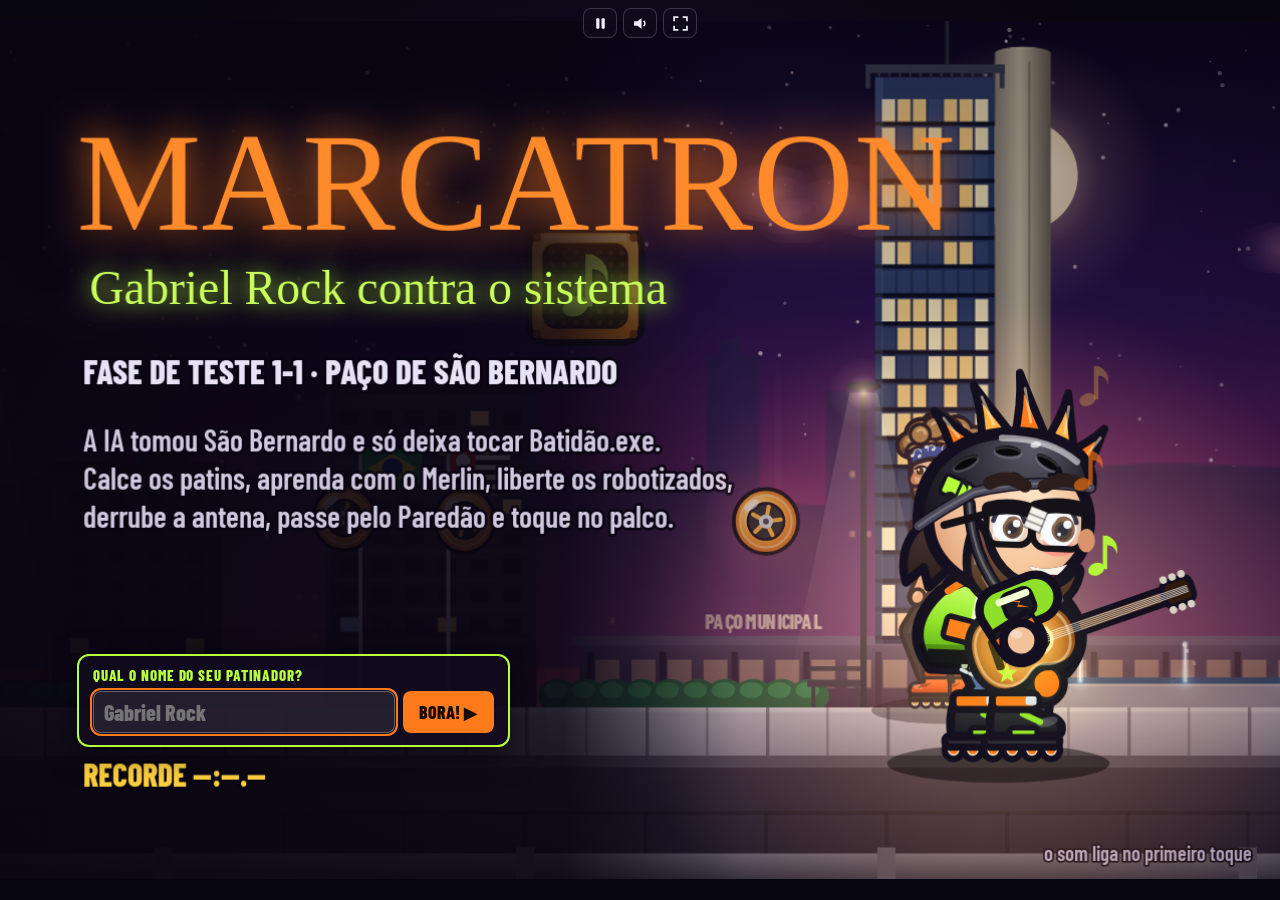
==== commit 60731c05: "Treino com história e falas, grind realista, corrimão com loop e ladeira da Matriz - Treino do Merli" ====
--- a/index.html
+++ b/index.html
@@ -1,50 +1,16 @@
-<!doctype html><html><head><meta charset=utf8><meta name=viewport content="width=device-width,initial-scale=1,viewport-fit=cover"><style>:root{color-scheme:light;box-sizing:border-box;padding-top:env(safe-area-inset-top,0px);padding-bottom:env(safe-area-inset-bottom,0px)}html{scroll-padding-top:env(safe-area-inset-top,0px)}body{margin:0;padding:0;font:14px -apple-system,BlinkMacSystemFont,sans-serif;background:#fff;color:#000}img{max-width:100%}[hidden]:not([hidden=until-found i]){display:none!important}</style></head><body>
+<!doctype html>
+<html lang="pt-BR">
+<head>
+<meta charset="utf-8">
+<meta name="viewport" content="width=device-width,initial-scale=1,viewport-fit=cover">
 <title>Marcatron</title>
 <link rel="preconnect" href="https://fonts.googleapis.com">
 <link rel="preconnect" href="https://fonts.gstatic.com" crossorigin>
 <link rel="stylesheet" href="https://fonts.googleapis.com/css2?family=Barlow+Condensed:wght@600;800&family=Permanent+Marker&display=swap">
-<style>
-:root{
-  /* Layout: uma tela de jogo em canvas HD (240 unidades de altura, resolução nativa); controles de toque sobrepostos */
-  --bg:#07050d; --ink:#f2eefa; --dim:#9a93ad; --lime:#b6ff3b; --orange:#ff7a1a; --pink:#ff3fa4;
-  --glass:rgba(18,14,30,.55); --line:rgba(255,255,255,.18);
-  --pad:rgba(14,10,26,.14); --pad-on:rgba(182,255,59,.2); --pad-line:rgba(255,255,255,.2);
-  --ui:"Barlow Condensed", "Arial Narrow", system-ui, sans-serif;
-  color-scheme:dark;
-}
-html,body{height:100%}
-body{background:var(--bg);color:var(--ink);overflow:hidden;overscroll-behavior:none;touch-action:none;-webkit-user-select:none;user-select:none;-webkit-touch-callout:none;-webkit-tap-highlight-color:transparent;font-family:var(--ui)}
-#wrap{position:fixed;inset:0;display:flex;align-items:center;justify-content:center;background:radial-gradient(ellipse at 50% 40%,#1a1030 0%,var(--bg) 70%)}
-canvas{display:block;background:#000}
-#top{position:fixed;top:calc(8px + env(safe-area-inset-top,0px));left:50%;transform:translateX(-50%);display:flex;gap:6px;z-index:6}
-#top button{width:34px;height:30px;display:flex;align-items:center;justify-content:center;color:var(--ink);background:var(--glass);border:1px solid var(--line);border-radius:8px;cursor:pointer;padding:0;-webkit-backdrop-filter:blur(6px);backdrop-filter:blur(6px)}
-#top button svg{width:15px;height:15px}
-#top button:hover{border-color:rgba(182,255,59,.6)}
-#top button:focus-visible,.tbtn:focus-visible,#rot button:focus-visible{outline:2px solid var(--lime);outline-offset:2px}
-#top button[aria-pressed="true"]{color:var(--orange)}
-#touch[hidden],#rot[hidden]{display:none!important}
-#touch{position:fixed;inset:0;pointer-events:none;z-index:5}
-.tbtn{position:absolute;pointer-events:auto;touch-action:none;display:flex;align-items:center;justify-content:center;font:800 14px/1 var(--ui);letter-spacing:.08em;color:rgba(242,238,250,.62);background:var(--pad);border:2px solid var(--pad-line);text-shadow:0 1px 2px rgba(0,0,0,.55)}
-.tbtn.on{background:var(--pad-on);border-color:rgba(182,255,59,.85);color:#f2eefa}
-#pad{left:calc(12px + env(safe-area-inset-left,0px));bottom:calc(12px + env(safe-area-inset-bottom,0px));width:150px;height:68px;border-radius:34px;justify-content:space-between;padding:0 16px}
-#pad svg{width:24px;height:24px;opacity:.5}
-#pad.l svg:first-child,#pad.r svg:last-child{opacity:1;color:var(--lime)}
-#jump{right:calc(14px + env(safe-area-inset-right,0px));bottom:calc(14px + env(safe-area-inset-bottom,0px));width:76px;height:76px;border-radius:50%}
-#act{right:calc(100px + env(safe-area-inset-right,0px));bottom:calc(30px + env(safe-area-inset-bottom,0px));width:60px;height:60px;border-radius:50%;color:rgba(255,154,80,.75)}
-#act.on{background:rgba(255,122,26,.2);border-color:rgba(255,122,26,.85);color:#ffd2ad}
-#rot{position:fixed;left:50%;transform:translateX(-50%);bottom:calc(116px + env(safe-area-inset-bottom,0px));z-index:7;display:flex;gap:12px;align-items:center;font:600 15px/1.35 var(--ui);color:var(--ink);background:rgba(18,14,30,.92);border:1px solid var(--orange);padding:10px 14px;border-radius:10px;width:max-content;max-width:calc(100% - 32px)}
-#rot button{font:800 14px/1 var(--ui);color:#111;background:var(--lime);border:0;border-radius:6px;padding:8px 12px}
-/* v8: nome do personagem, perguntado ao abrir o jogo */
-#nameBox{position:fixed;z-index:8;left:max(16px,6vw);bottom:17%;display:flex;flex-direction:column;gap:8px;padding:12px 14px;max-width:calc(100% - 32px);background:rgba(18,12,30,.9);border:2px solid var(--lime);border-radius:12px;box-shadow:0 8px 30px rgba(0,0,0,.5)}
-#nameBox[hidden]{display:none!important}
-#nameBox.top{top:calc(8px + env(safe-area-inset-top,0px));bottom:auto;left:50%;transform:translateX(-50%)}
-#nameBox label{font:800 15px/1 var(--ui);letter-spacing:.06em;color:var(--lime)}
-#nameBox .row{display:flex;gap:8px}
-#nameIn{font:800 22px/1.1 var(--ui);color:#fff;background:rgba(255,255,255,.08);border:1px solid rgba(255,255,255,.3);border-radius:8px;padding:8px 10px;width:min(280px,58vw);min-width:0;-webkit-user-select:text;user-select:text;touch-action:manipulation}
-#nameIn:focus{outline:2px solid var(--orange);outline-offset:1px}
-#nameGo{font:800 18px/1 var(--ui);color:#160c02;background:var(--orange);border:0;border-radius:8px;padding:0 16px;cursor:pointer;touch-action:manipulation;white-space:nowrap;flex:none}
-#nameGo:focus-visible{outline:2px solid #fff;outline-offset:2px}
-</style>
+<link rel="stylesheet" href="css/base.css">
+<link rel="stylesheet" href="css/style.css">
+</head>
+<body>
 
 <div id="wrap"><canvas id="game" width="960" height="540" aria-label="Marcatron — fase de teste jogável com Gabriel Rock"></canvas></div>
 
@@ -65,5095 +31,26 @@
 </form>
 <div id="rot" hidden><span>Gire o celular: o jogo é na horizontal.</span><button id="rotOk" type="button">OK</button></div>
 
-<script>
-(() => {
-'use strict';
-// =================================================================== constantes do mundo
-const VHV = 114, BGH = 215, PX = BGH / VHV;   // altura visível do jogo (unidades; v4: ~15% mais zoom), altura visível das camadas de fundo, razão entre as escalas
-const TS = 16, ROWS = 15, VH = 240, STAGE_C = 217, COLS = STAGE_C + 22, LW = COLS * TS, GOAL_C = STAGE_C + 6, GROUND_Y = 192;   // v6: arena do chefe antes do palco
-const BPM = 128, BEAT = 60 / BPM, BAR = BEAT * 4;   // trilha "Pé na Porta" (v5): rock'n'roll em Lá
-const HARM = ['A', 'A', 'A', 'A', 'D', 'D', 'A', 'E', 'G', 'D', 'A', 'A', 'G', 'D', 'E', 'E'];
-const FONT_UI = '"Barlow Condensed", "Arial Narrow", sans-serif';
-const FONT_HAND = '"Permanent Marker", "Comic Sans MS", cursive';
-const OUT = '#140f1f';           // contorno dos personagens
-const RED = '#ff2a4a';           // emissivo da IA
-
-const cvs = document.getElementById('game');
-const ctx = cvs.getContext('2d', { alpha: false });
-const COARSE = !!(window.matchMedia && matchMedia('(pointer: coarse)').matches);
-const isTouch = COARSE || navigator.maxTouchPoints > 0;
-let touchUI = COARSE;            // controles de toque visíveis (aparecem no primeiro toque, somem ao usar teclado)
-
-// =================================================================== utilidades
-const clamp = (v, a, b) => v < a ? a : v > b ? b : v;
-const lerp = (a, b, t) => a + (b - a) * t;
-const smooth = (a, b, x) => { const t = clamp((x - a) / (b - a), 0, 1); return t * t * (3 - 2 * t); };
-const rnd = (a, b) => a + Math.random() * (b - a);
-function hash(i) { let h = Math.imul((i | 0) ^ 0x9e3779b9, 0x85ebca6b); h ^= h >>> 13; h = Math.imul(h, 0xc2b2ae35); h ^= h >>> 16; return (h >>> 0) / 4294967296; }
-function rng(seed) { let s = seed >>> 0 || 1; return () => { s ^= s << 13; s >>>= 0; s ^= s >>> 17; s ^= s << 5; s >>>= 0; return s / 4294967296; }; }
-const store = { get(k) { try { return localStorage.getItem(k); } catch (e) { return null; } }, set(k, v) { try { localStorage.setItem(k, v); } catch (e) {} } };
-const REC_KEY = 'marcatron.recorde.1-1.v91';   // v9.1: o herói ficou 10% mais devagar, o recorde antigo não vale mais
-const SCORE_KEY = 'marcatron.pontos.1-1';   // v8.1: melhor pontuação de manobras
-// v8: o nome do personagem é perguntado ao abrir o jogo (o último fica salvo no aparelho e vem preenchido)
-const NAME_KEY = 'marcatron.nome', NAME_DEF = 'Gabriel Rock';
-const cleanName = s => String(s || '').replace(/[^\p{L}\p{N} ._'-]/gu, '').replace(/\s+/g, ' ').trim().slice(0, 16);
-let heroName = cleanName(store.get(NAME_KEY)) || NAME_DEF;
-const NAME_UP = () => heroName.toUpperCase();
-function mk(w, h) { const c = document.createElement('canvas'); c.width = Math.max(1, Math.ceil(w)); c.height = Math.max(1, Math.ceil(h)); return c; }
-function rgba(hex, a) { const n = parseInt(hex.slice(1), 16); return `rgba(${n >> 16},${(n >> 8) & 255},${n & 255},${a})`; }
-function mix(h1, h2, t) {
-  const a = parseInt(h1.slice(1), 16), b = parseInt(h2.slice(1), 16);
-  const r = Math.round(lerp(a >> 16, b >> 16, t)), g = Math.round(lerp((a >> 8) & 255, (b >> 8) & 255, t)), bl = Math.round(lerp(a & 255, b & 255, t));
-  return '#' + ((1 << 24) | (r << 16) | (g << 8) | bl).toString(16).slice(1);
-}
-function rr(g, x, y, w, h, r) { r = Math.min(r, w / 2, h / 2); g.beginPath(); g.moveTo(x + r, y); g.arcTo(x + w, y, x + w, y + h, r); g.arcTo(x + w, y + h, x, y + h, r); g.arcTo(x, y + h, x, y, r); g.arcTo(x, y, x + w, y, r); g.closePath(); }
-function ell(g, x, y, rx, ry, rot = 0) { g.beginPath(); g.ellipse(x, y, Math.abs(rx), Math.abs(ry), rot, 0, Math.PI * 2); }
-function vgrad(g, y0, y1, stops) { const gr = g.createLinearGradient(0, y0, 0, y1); stops.forEach(([o, c]) => gr.addColorStop(o, c)); return gr; }
-function fillStroke(g, fill, lw = 0.7, stroke = OUT) { g.fillStyle = fill; g.fill(); if (lw > 0) { g.lineWidth = lw; g.strokeStyle = stroke; g.stroke(); } }
-
-// =================================================================== tela, escala e qualidade
-let W = 960, H = 540, K = 4, KB = 2.5, VW = 240, qScale = 1, cssW = 960, cssH = 540;
-const caches = [];                // funções que reconstroem caches ao mudar a escala
-function onRescale(fn) { caches.push(fn); }
-function resize() {
-  const ww = window.innerWidth, wh = window.innerHeight;
-  const dpr = Math.min(window.devicePixelRatio || 1, 3);
-  let vw = VHV * ww / wh, cw = ww, ch = wh;
-  if (vw < 170) { vw = 170; ch = ww * VHV / 170; }
-  if (vw > 400) { vw = 400; cw = wh * 400 / VHV; }
-  const maxH = (COARSE ? 912 : 1197) * qScale;
-  let bh = Math.min(ch * dpr, maxH);
-  bh = Math.max(285, Math.round(bh / 57) * 57);      // múltiplo de 57 => blocos de 16 unidades com pixels inteiros (16·H/114)
-  H = bh; K = H / VHV; KB = H / BGH; W = Math.round(vw * K); VW = W / K;
-  cvs.width = W; cvs.height = H; cvs.style.width = Math.round(cw) + 'px'; cvs.style.height = Math.round(ch) + 'px';
-  cssW = cw; cssH = ch;
-  ctx.imageSmoothingEnabled = true; ctx.imageSmoothingQuality = 'high';
-  caches.forEach(fn => fn());
-  const rot = document.getElementById('rot');
-  if (rot) rot.hidden = !(isTouch && wh > ww && !rotDismissed);
-}
-let rotDismissed = false;
-window.addEventListener('resize', () => { clearTimeout(resize._t); resize._t = setTimeout(resize, 80); });
-// queda de qualidade automática se o aparelho não sustentar ~50 fps
-const perf = { acc: 0, n: 0, lastAdj: 0, skip: 120 };
-function perfSample(dtMs, now) {
-  if (window.__noAdapt || perf.skip > 0 || document.hidden || dtMs > 120) { perf.skip--; return; }
-  perf.acc += dtMs; perf.n++;
-  if (perf.n >= 120) {
-    const avg = perf.acc / perf.n; perf.acc = 0; perf.n = 0;
-    if (avg > 23 && qScale > 0.5 && now - perf.lastAdj > 2500) { qScale *= 0.82; perf.lastAdj = now; perf.skip = 60; resize(); }
-  }
-}
-
-// =================================================================== entrada
-const input = { left: false, right: false, jump: false, jumpP: false, actP: false, startP: false, any: false };
-const keys = {}; let touchDir = 0, touchJump = false;
-const KEYMAP = { ArrowLeft: 'left', KeyA: 'left', ArrowRight: 'right', KeyD: 'right', Space: 'jump', ArrowUp: 'jump', KeyW: 'jump', KeyZ: 'jump', KeyX: 'act', KeyJ: 'act', KeyK: 'act' };
-window.addEventListener('keydown', e => {
-  audioInit();
-  if (e.target && e.target.tagName === 'INPUT') return;   // digitando o nome: o jogo não rouba as teclas
-  const k = KEYMAP[e.code];
-  if (k || e.code === 'Enter') e.preventDefault();
-  if (e.repeat) return;
-  if (k && !COARSE) setTouchUI(false);
-  if (k) { keys[k] = true; if (k === 'jump') { input.jumpP = true; input.startP = true; } if (k === 'act') input.actP = true; }
-  if (e.code === 'Enter') input.startP = true;
-  if (e.code === 'KeyP' || e.code === 'Escape') togglePause();
-  if (e.code === 'KeyM') setMuted(!AU.muted);
-  if (e.code === 'KeyF') toggleFull();
-  if (e.code === 'KeyR' && (G.state === 'play' || G.state === 'paused')) startGame();
-});
-window.addEventListener('keyup', e => { const k = KEYMAP[e.code]; if (k) keys[k] = false; });
-window.addEventListener('blur', () => { for (const k in keys) keys[k] = false; touchDir = 0; touchJump = false; });
-function syncInput() { input.left = !!keys.left || touchDir < 0; input.right = !!keys.right || touchDir > 0; input.jump = !!keys.jump || touchJump; }
-
-const touchEl = document.getElementById('touch'), pad = document.getElementById('pad'), bJump = document.getElementById('jump'), bAct = document.getElementById('act');
-function setTouchUI(on) { if (touchUI === on) return; touchUI = on; touchEl.hidden = !on; }
-touchEl.hidden = !touchUI;
-window.addEventListener('touchstart', () => setTouchUI(true), { passive: true });
-function padUpdate(e) { const r = pad.getBoundingClientRect(); const dx = e.clientX - (r.left + r.width / 2); touchDir = Math.abs(dx) < 8 ? 0 : Math.sign(dx); pad.classList.toggle('l', touchDir < 0); pad.classList.toggle('r', touchDir > 0); }
-pad.addEventListener('pointerdown', e => { e.preventDefault(); audioInit(); try { pad.setPointerCapture(e.pointerId); } catch (_) {} padUpdate(e); });
-pad.addEventListener('pointermove', e => { if (pad.hasPointerCapture && pad.hasPointerCapture(e.pointerId)) padUpdate(e); });
-const padEnd = () => { touchDir = 0; pad.classList.remove('l', 'r'); };
-['pointerup', 'pointercancel', 'lostpointercapture'].forEach(ev => pad.addEventListener(ev, padEnd));
-bJump.addEventListener('pointerdown', e => { e.preventDefault(); audioInit(); try { bJump.setPointerCapture(e.pointerId); } catch (_) {} touchJump = true; input.jumpP = true; input.startP = true; bJump.classList.add('on'); });
-['pointerup', 'pointercancel', 'lostpointercapture'].forEach(ev => bJump.addEventListener(ev, () => { touchJump = false; bJump.classList.remove('on'); }));
-bAct.addEventListener('pointerdown', e => { e.preventDefault(); audioInit(); input.actP = true; bAct.classList.add('on'); });
-['pointerup', 'pointercancel', 'pointerleave'].forEach(ev => bAct.addEventListener(ev, () => bAct.classList.remove('on')));
-['touchend', 'click'].forEach(ev => document.addEventListener(ev, () => audioInit(), { passive: true }));
-document.getElementById('wrap').addEventListener('pointerdown', () => { audioInit(); if ((G.state === 'title' && !nameAsking()) || G.state === 'results') input.startP = true; });
-// ---------- caixa do nome (v8)
-const nameBox = document.getElementById('nameBox'), nameIn = document.getElementById('nameIn');
-const nameAsking = () => !nameBox.hidden;
-function askName() {
-  nameIn.value = store.get(NAME_KEY) ? heroName : ''; nameBox.hidden = false;
-  if (!COARSE) setTimeout(() => { try { nameIn.focus({ preventScroll: true }); nameIn.select(); } catch (_) {} }, 60);
-}
-function confirmName() {
-  heroName = cleanName(nameIn.value) || NAME_DEF; store.set(NAME_KEY, heroName);
-  nameBox.hidden = true; nameBox.classList.remove('top'); try { nameIn.blur(); } catch (_) {}
-  audioInit(); startGame();
-}
-nameBox.addEventListener('submit', e => { e.preventDefault(); confirmName(); });
-nameIn.addEventListener('focus', () => { if (isTouch) nameBox.classList.add('top'); });
-nameIn.addEventListener('blur', () => nameBox.classList.remove('top'));
-['pointerdown', 'touchstart'].forEach(ev => nameBox.addEventListener(ev, e => e.stopPropagation(), { passive: true }));
-document.getElementById('bPause').addEventListener('click', e => { e.currentTarget.blur(); audioInit(); togglePause(); });
-document.getElementById('bMute').addEventListener('click', e => { e.currentTarget.blur(); audioInit(); setMuted(!AU.muted); });
-document.getElementById('bFull').addEventListener('click', e => { e.currentTarget.blur(); toggleFull(); });
-document.getElementById('rotOk').addEventListener('click', () => { rotDismissed = true; document.getElementById('rot').hidden = true; });
-function toggleFull() {
-  try {
-    if (document.fullscreenElement) { document.exitFullscreen().catch(() => {}); return; }
-    const p = document.documentElement.requestFullscreen && document.documentElement.requestFullscreen();
-    if (p && p.then) p.then(() => { try { screen.orientation.lock('landscape').catch(() => {}); } catch (_) {} }).catch(() => {});
-  } catch (_) {}
-}
-
-// =================================================================== áudio: trilha adaptativa em camadas + efeitos
-const AU = {
-  ctx: null, master: null, music: null, mfilter: null, sfx: null, buf: {}, gains: {}, srcs: {},
-  t0: 0, started: false, muted: store.get('rcs.mudo') === '1', loaded: 0, total: 0, wantStart: false,
-  danger: 0, crowd: 0.15, radio: 0, duck: 0, tick: 0, last: {}, loops: {},
-};
-const LOOP_PRE = 0.5, LOOP_LEN = 30.0;               // 16 compassos a 128 BPM
-const LAYERS = ['calma', 'banda', 'pesada', 'plateia', 'radio'];
-const LAYER_VOL = { calma: 0.95, banda: 0.9, pesada: 0.85, plateia: 0.75, radio: 0.8 };
-const SFX_WAV = ['roll', 'grind', 'push', 'grind_start', 'powerslide', 'air', 'land_skate', 'strum_A', 'strum_D', 'strum_E', 'strum_G', 'pick', 'combo', 'jump0', 'jump1', 'jump2', 'land0', 'land1', 'skid', 'bump0', 'bump1', 'note_open', 'brick', 'stomp0', 'stomp1', 'stomp2', 'free', 'hurt', 'slam', 'antenna_hit', 'zap', 'item', 'click', 'pause', 'sticks', 'bark', 'alarm', 'dive', 'charge', 'armor', 'coo', 'meow', 'dizzy'];
-const SFX_LATE = ['boss_roar', 'boss_throw', 'box_break', 'boss_tired', 'boss_hit', 'boss_clank', 'boss_step', 'gate'];   // v6: chefe (carregam depois)
-const SFX_MP3 = ['ufo', 'beam', 'cheer', 'vitoria', 'morte', 'checkpoint', 'antena', 'powerup_varapau', 'powerup_marombado'];
-const VARIANTS = { jump: ['jump0', 'jump1', 'jump2'], land: ['land0', 'land1'], stomp: ['stomp0', 'stomp1', 'stomp2'], bump: ['bump0', 'bump1'] };
-const PENTA = [0, 2, 5, 7, 9, 12, 14, 17];            // escala de combo: pentatônica de Lá maior a partir do Mi da palheta
-
-function audioInit() {
-  if (AU.ctx) { if (AU.ctx.state === 'suspended' && G.state !== 'paused') AU.ctx.resume(); return; }
-  const AC = window.AudioContext || window.webkitAudioContext; if (!AC) return;
-  let c; try { c = AU.ctx = new AC({ latencyHint: 'interactive' }); } catch (e) { return; }
-  const comp = c.createDynamicsCompressor();
-  comp.threshold.value = -12; comp.knee.value = 8; comp.ratio.value = 3.5; comp.attack.value = 0.004; comp.release.value = 0.22;
-  comp.connect(c.destination);
-  AU.master = c.createGain(); AU.master.gain.value = AU.muted ? 0 : 0.95; AU.master.connect(comp);
-  AU.music = c.createGain(); AU.music.gain.value = 0.85;
-  AU.mfilter = c.createBiquadFilter(); AU.mfilter.type = 'lowpass'; AU.mfilter.frequency.value = 20000; AU.mfilter.Q.value = 0.5;
-  AU.mfilter.connect(AU.music); AU.music.connect(AU.master);
-  AU.sfx = c.createGain(); AU.sfx.gain.value = 0.9; AU.sfx.connect(AU.master);
-  for (const L of LAYERS) { const g = c.createGain(); g.gain.value = 0; g.connect(AU.mfilter); AU.gains[L] = g; }
-  loadAudio();
-}
-function decode(ab) {
-  return new Promise((res, rej) => { try { const p = AU.ctx.decodeAudioData(ab, res, rej); if (p && p.then) p.then(res, rej); } catch (e) { rej(e); } });
-}
-async function loadOne(name, file) {
-  try {
-    const r = await fetch((window.__AUD && window.__AUD[file]) || 'audio/' + file); if (!r.ok) throw new Error(r.status);   // __AUD: versão de arquivo único (áudio embutido)
-    AU.buf[name] = await decode(await r.arrayBuffer());
-    if (LAYERS.includes(name) && AU.started) startLayer(name);
-  } catch (e) { /* sem esse som; o jogo segue */ }
-  AU.loaded++;
-}
-async function loadAudio() {
-  const first = [['calma', 'calma.mp3'], ['banda', 'banda.mp3'], ...SFX_WAV.map(n => [n, n + '.wav'])];
-  const later = [['pesada', 'pesada.mp3'], ['plateia', 'plateia.mp3'], ['radio', 'radio.mp3'], ...SFX_MP3.map(n => [n, n + '.mp3']), ...SFX_LATE.map(n => [n, n + '.wav'])];
-  AU.total = first.length + later.length;
-  const pool = async (list, n) => { let i = 0; const run = async () => { while (i < list.length) { const [a, b] = list[i++]; await loadOne(a, b); } }; await Promise.all(Array.from({ length: n }, run)); };
-  await pool(first, 6);
-  if (AU.wantStart) musicStart(true);
-  await pool(later, 4);
-}
-function startLayer(name) {
-  const b = AU.buf[name]; if (!b || AU.srcs[name] || !AU.started) return;
-  const c = AU.ctx, s = c.createBufferSource();
-  s.buffer = b; s.loop = true; s.loopStart = LOOP_PRE; s.loopEnd = LOOP_PRE + LOOP_LEN;
-  s.connect(AU.gains[name]);
-  const now = c.currentTime;
-  if (now < AU.t0) s.start(AU.t0, LOOP_PRE);
-  else s.start(now + 0.03, LOOP_PRE + ((now + 0.03 - AU.t0) % LOOP_LEN));
-  AU.srcs[name] = s;
-}
-function musicStop(fade = 0.15) {
-  if (!AU.ctx) return;
-  const now = AU.ctx.currentTime;
-  for (const L of LAYERS) { const s = AU.srcs[L]; if (s) { try { s.stop(now + fade); } catch (e) {} delete AU.srcs[L]; } }
-  AU.music.gain.cancelScheduledValues(now); AU.music.gain.setValueAtTime(AU.music.gain.value, now);
-  AU.music.gain.linearRampToValueAtTime(0, now + fade); AU.music.gain.setValueAtTime(0.85, now + fade + 0.02);
-  AU.started = false;
-}
-function musicStart(countIn) {
-  if (!AU.ctx) { AU.wantStart = true; return; }
-  if (!AU.buf.calma || !AU.buf.banda) { AU.wantStart = true; return; }
-  AU.wantStart = false;
-  if (AU.started) musicStop(0.05);
-  const now = AU.ctx.currentTime + 0.12;
-  let t0 = now;
-  if (countIn && AU.buf.sticks) { for (let i = 0; i < 4; i++) sfx('sticks', { when: now + i * BEAT, vol: i === 3 ? 0.9 : 0.7 }); t0 = now + 4 * BEAT; }
-  AU.t0 = t0; AU.started = true;
-  for (const L of LAYERS) { AU.gains[L].gain.cancelScheduledValues(AU.ctx.currentTime); AU.gains[L].gain.setValueAtTime(0, AU.ctx.currentTime); startLayer(L); }
-  AU.last = {};
-}
-function musicUpdate() {
-  if (!AU.ctx || !AU.started) return;
-  if ((AU.tick++ & 3) !== 0) return;
-  const now = AU.ctx.currentTime, D = AU.danger;
-  const tg = {
-    calma: clamp(1.25 - 1.8 * D, 0, 1),
-    banda: smooth(0.16, 0.42, D),
-    pesada: smooth(0.56, 0.84, D),
-    plateia: AU.crowd,
-    radio: AU.radio,
-  };
-  for (const L of LAYERS) {
-    const v = tg[L] * LAYER_VOL[L] * (1 - AU.duck * 0.6);
-    if (Math.abs((AU.last[L] ?? -1) - v) > 0.005) { AU.gains[L].gain.setTargetAtTime(v, now, L === 'calma' ? 0.35 : 0.2); AU.last[L] = v; }
-  }
-  const f = Math.min(AU.duck > 0.5 ? 650 : lerp(20000, 2600, AU.radio * 0.8), lerp(20000, 5200, G.slomo || 0));   // v8: no ar em câmera lenta a banda fica abafada
-  if (Math.abs((AU.last.f ?? 0) - f) > 50) { AU.mfilter.frequency.setTargetAtTime(f, now, 0.12); AU.last.f = f; }
-}
-function sfx(name, o = {}) {
-  if (!AU.ctx || AU.muted) return null;
-  let b = AU.buf[name];
-  if (!b && VARIANTS[name]) { const v = VARIANTS[name]; b = AU.buf[v[(Math.random() * v.length) | 0]]; }
-  if (!b) return null;
-  const c = AU.ctx, s = c.createBufferSource(); s.buffer = b;
-  s.playbackRate.value = (o.rate || 1) * (o.vary ? 1 + (Math.random() * 2 - 1) * o.vary : 1);
-  const g = c.createGain(); g.gain.value = o.vol ?? 1; s.connect(g);
-  let node = g;
-  if (o.pan && c.createStereoPanner) { const p = c.createStereoPanner(); p.pan.value = clamp(o.pan, -1, 1); g.connect(p); node = p; }
-  node.connect(AU.sfx);
-  try { s.start(o.when || 0); } catch (e) {}
-  return s;
-}
-// v7: laços de efeito (rodinhas no asfalto e grind no corrimão) que acompanham a velocidade do herói
-function loopSet(name, vol, rate = 1) {
-  if (!AU.ctx || !AU.buf[name]) return;
-  let L = AU.loops[name];
-  if (!L) {
-    if (vol < 0.01) return;
-    const c = AU.ctx, s = c.createBufferSource(), g = c.createGain();
-    s.buffer = AU.buf[name]; s.loop = true; g.gain.value = 0; s.connect(g); g.connect(AU.sfx);
-    try { s.start(); } catch (e) {}
-    L = AU.loops[name] = { s, g, v: 0, r: 1 };
-  }
-  const now = AU.ctx.currentTime;
-  if (Math.abs(L.v - vol) > 0.01) { L.g.gain.setTargetAtTime(vol, now, 0.06); L.v = vol; }
-  if (Math.abs(L.r - rate) > 0.02) { L.s.playbackRate.setTargetAtTime(rate, now, 0.08); L.r = rate; }
-}
-const panOf = x => clamp((x - (cam.x + VW / 2)) / VW * 1.4, -0.9, 0.9);
-function beatNow() { if (AU.ctx && AU.started && AU.ctx.state === 'running') return (AU.ctx.currentTime - AU.t0) / BEAT; return G.frame / 60 / BEAT; }
-function chordNow() { const b = Math.max(0, beatNow()); return HARM[Math.floor(b / 4) % 16]; }
-function setMuted(m) {
-  AU.muted = m; store.set('rcs.mudo', m ? '1' : '0');
-  if (AU.master) AU.master.gain.setTargetAtTime(m ? 0 : 0.95, AU.ctx.currentTime, 0.02);
-  const b = document.getElementById('bMute'); b.setAttribute('aria-pressed', m ? 'true' : 'false');
-  document.getElementById('snd').style.display = m ? 'none' : ''; document.getElementById('slash').style.display = m ? '' : 'none';
-}
-function togglePause() {
-  if (G.state === 'play' || G.state === 'win') {
-    G.prevState = G.state; G.state = 'paused'; sfx('pause', { vol: 0.8 }); for (const n in AU.loops) loopSet(n, 0);   // rodinhas e grind calam na hora
-    clearTimeout(togglePause._t); togglePause._t = setTimeout(() => { if (G.state === 'paused' && AU.ctx) AU.ctx.suspend(); }, 650);
-  } else if (G.state === 'paused') {
-    G.state = G.prevState; clearTimeout(togglePause._t);
-    if (AU.ctx) AU.ctx.resume().then(() => sfx('click', { vol: 0.8 }));
-  }
-}
-document.addEventListener('visibilitychange', () => { if (document.hidden && (G.state === 'play' || G.state === 'win')) togglePause(); });
-
-// =================================================================== fase 1-1: Paço de São Bernardo (v7: refeita para patins; v9: cenário no Paço Municipal de São Bernardo do Campo)
-const T = { E: 0, GROUND: 1, CASE: 2, BRICK: 3, NP: 4, NPEP: 5, NBAT: 6, USED: 7, AMP: 8, STAGE: 12, PLANK: 13, GATE: 14, DECK: 15 };
-const DIM = { pigeon: { w: 13, h: 12 }, dog: { w: 15, h: 13 }, flower: { w: 13, h: 17 }, cat: { w: 15, h: 14 } };   // v5: 10% maiores
-let map, ampAt, coins, enemies, items, waves, projs, shocks, parts, pops, signs, pianos, antenna, bumps, cp, stats, eggs, ufos, alien, drops, boss, bossBoxes;
-const GRAFFITI = { x0: 144 * TS, x1: 149 * TS };
-const ANT_TOP = 116;               // topo da antena (cabe na câmera com o zoom da v4)
-
-function buildLevel() {
-  map = new Uint8Array(COLS * ROWS); ampAt = new Map();
-  coins = []; enemies = []; items = []; waves = []; projs = []; shocks = []; parts = []; pops = []; signs = []; pianos = []; bumps = new Map(); ufos = []; drops = [];
-  ramps = []; rails = [];
-  const set = (c, r, t) => { if (c >= 0 && c < COLS && r >= 0 && r < ROWS) map[r * COLS + c] = t; };
-  const fill = (c0, c1, r0, r1, t) => { for (let c = c0; c <= c1; c++) for (let r = r0; r <= r1; r++) set(c, r, t); };
-  const G_ = (a, b) => fill(a, b, 12, 14, T.GROUND);
-  const coin = (c, r) => coins.push({ x: c * TS + 8, y: r * TS + 8, taken: false, ph: hash(c * 31 + r) * 6 });
-  // tier 0 = versão de tutorial (só anda); armor = Totó com subwoofer blindado (2 golpes)
-  const en = (type, c, r = 12, o = {}) => {
-    const d = DIM[type], h = type === 'dog' && o.armor ? 20 : d.h, x = c * TS + (TS - d.w) / 2, y = r * TS - h;   // o subwoofer aumenta a altura do Totó
-    enemies.push({ type, x, y, w: d.w, h, vx: 0, vy: 0, dir: -1, freed: false, gone: false, onGround: false, ft: 0, t: hash(c * 3) * 9, look: -1,
-      tier: o.tier ?? 1, armor: !!o.armor, angry: false, state: 'walk', st: 0, hx: x, hy: y, alert: 0, cd: 60 + hash(c) * 60, hitCd: 0,
-      rotor: 0, rotorV: 0, rot: 0, closedT: 0, charge: 0, aim: Math.PI, recoil: 0, spin: 0, face: o.face ?? -1, face0: o.face ?? -1, pitch: 0.5, turnT: 0, sweep: hash(c * 7) * 9, alarm: 0, alertShow: 0, popped: false });
-  };
-  G_(0, 59); G_(63, 106); G_(109, 163); G_(167, COLS - 1);
-  // 1. v8: o treino do Merlin (pista dele, colorida): patinar até ele, pular a pilha de cases, powerslide na cerca da IA,
-  //    grind no corrimão; cada etapa só libera a próxima quando o jogador consegue (ver 63-tutorial.js)
-  set(6, 8, T.NP); [4, 5, 7.5].forEach(c => coin(c, 10));
-  fill(TUT.crate0, TUT.crate1, 9, 11, T.CASE);                                     // 3 blocos: só passa segurando o pulo
-  [[14.4, 7.4], [15.5, 5.9], [16.5, 5.9], [17.6, 7.4]].forEach(([c, r]) => coin(c, r));
-  [24.5, 25.5].forEach(c => coin(c, 10));
-  const tutRail = makeRail(TUT.rail0 * TS, 176, TUT.rail1 * TS, 176);           // corrimão do treino
-  [29, 30, 31, 32, 33].forEach(c => coin(c, 10));
-  // 2. rota alta (corrimão no andaime) x rota baixa
-  makeRamp('kick', 41.5, 44, { h: 16 });                                   // pulo da rampa leva ao andaime
-  coin(45.4, 8.2); coin(46.6, 6.4); coin(47.8, 5.2);
-  en('dog', 45.5, 12, { tier: 0 });
-  fill(48, 66, 7, 7, T.PLANK); makeRail(50 * TS, 98, 64.5 * TS, 98);
-  for (let c = 51; c <= 63; c += 2) coin(c, 5);
-  en('pigeon', 56, 7); en('pigeon', 50); en('flower', 57); coin(60, 9); coin(61, 8); coin(62, 9); en('dog', 66, 12, { armor: true });
-  pianos.push({ c: 70, x: 70 * TS, on: false, t: 0 });
-  // 3. a parede: baixinho pelo túnel, Marombado quebra, quem sobra escala (o Vigia observa de cima das caixas)
-  set(77, 8, T.BRICK); set(78, 8, T.NBAT); set(79, 8, T.BRICK);
-  fill(83, 84, 10, 11, T.CASE); fill(86, 87, 7, 7, T.CASE); fill(88, 89, 4, 10, T.BRICK);
-  en('cat', 83.5, 10, { face: -1 });
-  coin(86, 6); coin(87, 6); coin(88, 11); coin(89, 11);
-  [93, 94, 95].forEach(c => coin(c, 10)); en('dog', 96, 12, { armor: true }); set(99, 8, T.BRICK); set(100, 8, T.NPEP); set(101, 8, T.BRICK); en('pigeon', 103);
-  makeRamp('kick', 104.5, 107, { h: 16 });                                // na beira do buraco: rolando rápido já passa; pulando na borda, voa até a antena
-  coin(107, 8); coin(108, 6.6); coin(109.5, 7.4);
-  // 4. a antena do Batidão.exe e a pista em U (com o Vigia no deck)
-  en('flower', 113); antenna = { x: 118 * TS, y: ANT_TOP, w: 16, h: GROUND_Y - ANT_TOP, hp: 3, alive: true, flash: 0, fall: 0, wreck: 1, lift: 0 };
-  set(121, 8, T.NP); set(122, 8, T.NP); en('dog', 122, 12, { armor: true });
-  fill(124, 124, 10, 11, T.CASE); fill(125, 126, 9, 11, T.DECK);            // degrau e deck da esquerda
-  makeRamp('qp', 127, 130, { dir: -1 });                                   // pista em U: duas paredes de quarto de círculo
-  makeRamp('qp', 133, 136, { dir: 1 });
-  fill(136, 139, 9, 11, T.DECK); en('cat', 139, 9, { face: -1 });           // deck da direita com o Vigia (no fundo: dá tempo de reagir depois do pulinho)
-  makeRamp('slope', 140, 143, { h: 48, dir: -1 });                         // ladeira de volta para a rua
-  [[129, 7], [130, 5.4], [131.5, 4.4], [133, 5.4], [134, 7]].forEach(([c, r]) => coin(c, r));
-  en('pigeon', 145.5); en('pigeon', 148);
-  pianos.push({ c: 153, x: 153 * TS, on: false, t: 0 }); en('dog', 158, 12, { armor: true });
-  // 5. escadas com corrimão (o terceiro Vigia no degrau) e reta final
-  [1, 2, 3, 4].forEach((h, i) => fill(160 + i, 160 + i, 12 - h, 11, T.CASE));
-  en('cat', 162, 9, { face: -1 });
-  makeRail(163.3 * TS, 118, 167.5 * TS, 118);                              // corrimão por cima do buraco...
-  makeRail(167.5 * TS, 118, 171 * TS, 174);                                // ...emendado no corrimão da descida
-  [164, 165, 166].forEach(c => coin(c, 6));
-  [4, 3, 2, 1].forEach((h, i) => fill(167 + i, 167 + i, 12 - h, 11, T.CASE));
-  set(178, 8, T.NP); set(179, 8, T.NP); set(180, 8, T.BRICK); en('dog', 181, 12, { armor: true }); en('pigeon', 185); en('pigeon', 175.5);
-  makeRail(181.5 * TS, 168, 186.5 * TS, 168); en('flower', 184);          // girassol embaixo do corrimão: por cima dela, de grind, passa ileso
-  [182, 183, 184, 185, 186].forEach(c => coin(c, 10)); set(186, 7, T.NBAT);   // batata-doce antes do chefe (o pisão do Marombado também derruba o Paredão)
-  // 6. arena do chefe (v6): piano de checkpoint, o Paredão, o paredão de som e a parede do backstage
-  pianos.push({ c: 188, x: 188 * TS, on: false, t: 0, reach: 3 });   // a cor só chega até a entrada da arena
-  fill(ARENA.gateC, ARENA.gateC + 1, 0, 11, T.GATE);
-  makeBoss();
-  // 7. palco
-  fill(STAGE_C + 1, STAGE_C + 17, 11, 11, T.STAGE);
-  signs.push(
-    { c: 40.6, lines: ['PULE NA BORDA E VOE', 'NO AR: SLIDE=MANOBRA'] },
-    { c: 47.5, lines: ['GIRASSOL CORTA!', 'FAÍSCA DE LONGE'] },
-    { c: 76, lines: ['BAIXINHO: TÚNEL', 'FORTE: PAREDE'] },
-    { c: 80.6, lines: ['VIGIA: FUJA DA LUZ', 'ALARME CHAMA TODOS'] },
-    { c: 110.6, lines: ['POWERSLIDE NA', 'ANTENA: 3X'] },
-    { c: 120.4, lines: ['PISTA EM U: SEGURE →', 'E PULE NA BORDA'] },
-    { c: 192.3, lines: ['CHEFE: PAREDÃO', '3 CAIXAS E ELE CANSA'] },
-  );
-  findPipe(); makeTutorial(tutRail);
-  alien = { x: 88 * TS + 10, y: 4 * TS, met: false, t: 0, beam: 0, gone: false };
-  cp = { x: 3 * TS };
-  let notes = 0; for (let i = 0; i < map.length; i++) if (map[i] === T.NP) notes++;
-  stats = { coins: 0, coinsTotal: coins.length + notes, robots: 0, robotsTotal: enemies.length + 1, deaths: 0, score: 0, tricks: 0, bestCombo: 0 };   // +1: o Paredão
-  eggs = { abducao: false, contato: false, turista: false };
-}
-const tileAt = (c, r) => (c < 0 || c >= COLS) ? T.GROUND : (r < 0 || r >= ROWS) ? 0 : map[r * COLS + c];
-const solidAt = (c, r) => tileAt(c, r) !== 0;
-function overlapsSolid(x, y, w, h) {
-  for (let c = Math.floor(x / TS); c <= Math.floor((x + w - 0.01) / TS); c++) for (let r = Math.floor(y / TS); r <= Math.floor((y + h - 0.01) / TS); r++) if (solidAt(c, r)) return true;
-  return false;
-}
-
-// =================================================================== pista de patins (v7): rampas, pista em U e corrimãos
-// Rampas são superfícies y(x) por cima do chão de blocos. O herói gruda nelas e anda com a velocidade ao longo da
-// superfície: a gravidade puxa ladeira abaixo e segurar para a frente "bombeia" (perde menos embalo subindo).
-// A ponta alta da rampinha (kicker) e do quarter-pipe é uma borda que lança no ar; pular na rampa dá o voo grande.
-// Corrimãos são segmentos onde ele desliza (grind) soltando faísca.
-const RAMP_G = 0.15;            // gravidade ao longo da superfície (unidades/quadro²)
-let ramps = [], rails = [], PIPE = null;   // PIPE: a pista em U (par de quarter-pipes frente a frente)
-// kind: 'kick' (rampinha de salto com curva), 'qp' (quarter-pipe: quarto de círculo até quase vertical), 'slope' (ladeira reta)
-// dir: +1 = sobe para a direita; -1 = sobe para a esquerda. Colunas de bloco (podem ser frações).
-function makeRamp(kind, c0, c1, o = {}) {
-  const x0 = c0 * TS, x1 = c1 * TS, L = x1 - x0, base = o.base ?? GROUND_Y, dir = o.dir ?? 1;
-  const h = kind === 'qp' ? L : (o.h ?? 16);
-  const r = { kind, x0, x1, L, base, dir, h, top: base - h, lipX: dir > 0 ? x1 : x0, lowX: dir > 0 ? x0 : x1, deck: o.deck || null, seed: ramps.length };
-  ramps.push(r); return r;
-}
-function rampU(r, x) { return clamp(r.dir > 0 ? x - r.x0 : r.x1 - x, 0, r.L); }   // distância a partir da ponta baixa
-function rampY(r, x) {
-  const u = rampU(r, x);
-  if (r.kind === 'qp') { const R = r.L; return r.base - (R - Math.sqrt(Math.max(0, R * R - u * u))); }
-  if (r.kind === 'kick') { const t = u / r.L; return r.base - r.h * t * t; }
-  return r.base - r.h * u / r.L;
-}
-function rampSlope(r, x) {    // dy/dx
-  const u = rampU(r, x); let d;
-  if (r.kind === 'qp') { const R = r.L, uu = Math.min(u, R - 0.3); d = -uu / Math.sqrt(R * R - uu * uu); }
-  else if (r.kind === 'kick') d = -2 * r.h * u / (r.L * r.L);
-  else d = -r.h / r.L;
-  return r.dir > 0 ? d : -d;
-}
-function rampAt(x) { for (const r of ramps) if (x >= r.x0 && x <= r.x1) return r; return null; }
-// ponto dentro do corpo de alguma rampa (abaixo da superfície)?
-function rampSolidAt(x, y) { for (const r of ramps) if (x > r.x0 && x < r.x1 && y > rampY(r, x) + 1 && y < r.base) return true; return false; }
-// inimigos e itens tratam o corpo da rampa como parede (dão meia-volta)
-function rampBlock(b) {
-  for (const r of ramps) {
-    if (b.x + b.w <= r.x0 || b.x >= r.x1 || b.y >= r.base) continue;
-    const cx = clamp(b.x + b.w / 2, r.x0, r.x1);
-    if (b.y + b.h - rampY(r, cx) > 3) { b.x = (b.x + b.w / 2 < (r.x0 + r.x1) / 2) ? r.x0 - b.w - 0.01 : r.x1 + 0.01; return true; }
-  }
-  return false;
-}
-// corrimão: segmento (x0,y0)-(x1,y1) com x0 < x1; y é a altura em que os patins deslizam
-function makeRail(x0, y0, x1, y1, o = {}) {
-  const dx = x1 - x0, dy = y1 - y0, len = Math.hypot(dx, dy);
-  const r = { x0, y0, x1, y1, tx: dx / len, ty: dy / len, m: dy / dx, len, posts: o.posts ?? true, glow: 0 };
-  rails.push(r); return r;
-}
-const railY = (r, x) => r.y0 + (x - r.x0) * r.m;
-// corrimão que continua a partir de uma ponta (corrimão do topo da escada emendado no da descida)
-function railNext(r, dir) {
-  for (const o of rails) if (o !== r) {
-    if (dir > 0 && Math.abs(o.x0 - r.x1) < 3 && Math.abs(o.y0 - r.y1) < 3) return o;
-    if (dir < 0 && Math.abs(o.x1 - r.x0) < 3 && Math.abs(o.y1 - r.y0) < 3) return o;
-  }
-  return null;
-}
-// acha a pista em U: um quarter-pipe que sobe para a esquerda seguido de um que sobe para a direita
-function findPipe() {
-  PIPE = null;
-  for (const a of ramps) if (a.kind === 'qp' && a.dir < 0) for (const b of ramps) if (b.kind === 'qp' && b.dir > 0 && b.x0 >= a.x1 && b.x0 - a.x1 < 120) PIPE = { x0: a.x0, x1: b.x1, top: Math.min(a.top, b.top) };
-}
-
-// =================================================================== arte: brilho, sprites de blocos e o herói
-// --- brilho aditivo (sprites radiais em cache) e fila de emissivos (desenhados depois da dessaturação)
-const glowCache = new Map();
-function glowSprite(color) {
-  let c = glowCache.get(color); if (c) return c;
-  c = mk(128, 128); const g = c.getContext('2d');
-  const gr = g.createRadialGradient(64, 64, 0, 64, 64, 64);
-  gr.addColorStop(0, rgba(color, 1)); gr.addColorStop(0.18, rgba(color, 0.55)); gr.addColorStop(0.5, rgba(color, 0.14)); gr.addColorStop(1, rgba(color, 0));
-  g.fillStyle = gr; g.fillRect(0, 0, 128, 128); glowCache.set(color, c); return c;
-}
-function glow(g, x, y, r, color, a = 1) {
-  const op = g.globalCompositeOperation, ga = g.globalAlpha;
-  g.globalCompositeOperation = 'lighter'; g.globalAlpha = ga * a;
-  g.drawImage(glowSprite(color), x - r, y - r, r * 2, r * 2);
-  g.globalCompositeOperation = op; g.globalAlpha = ga;
-}
-let emissive = [];
-const emit = (x, y, r, color, a = 1) => emissive.push(x, y, r, color, a);
-function flushEmissive(g) { for (let i = 0; i < emissive.length; i += 5) glow(g, emissive[i], emissive[i + 1], emissive[i + 2], emissive[i + 3], emissive[i + 4]); emissive = []; }
-
-function noteGlyph(g, x, y, s, col) {
-  g.save(); g.translate(x, y); g.scale(s, s);
-  g.fillStyle = col; ell(g, -1.1, 2.2, 1.35, 1.0, -0.4); g.fill();
-  g.fillRect(-0.05, -3.2, 0.7, 5.4);
-  g.beginPath(); g.moveTo(0.6, -3.2); g.quadraticCurveTo(2.6, -2.4, 2.2, -0.2); g.quadraticCurveTo(2.0, -1.6, 0.6, -1.7); g.closePath(); g.fill();
-  g.restore();
-}
-function pickPath(g, r) { g.beginPath(); g.moveTo(0, r * 1.15); g.bezierCurveTo(-r * 0.55, r * 0.55, -r * 1.25, -r * 0.2, -r * 0.95, -r * 0.75); g.quadraticCurveTo(0, -r * 1.25, r * 0.95, -r * 0.75); g.bezierCurveTo(r * 1.25, -r * 0.2, r * 0.55, r * 0.55, 0, r * 1.15); g.closePath(); }
-function drawPick(g, x, y, r, spin, col = '#ff8a2a') {
-  g.save(); g.translate(x, y); g.scale(Math.max(0.12, Math.abs(Math.cos(spin))), 1);
-  pickPath(g, r);
-  const gr = g.createLinearGradient(-r, -r, r, r); gr.addColorStop(0, '#ffd08a'); gr.addColorStop(0.45, col); gr.addColorStop(1, '#b8360f');
-  fillStroke(g, gr, 0.5);
-  g.fillStyle = 'rgba(255,255,255,0.55)'; ell(g, -r * 0.35, -r * 0.45, r * 0.32, r * 0.16, -0.5); g.fill();
-  g.fillStyle = '#2a1206'; g.font = `700 ${r * 0.9}px ${FONT_UI}`; g.textAlign = 'center'; g.textBaseline = 'middle'; g.fillText('★', 0, r * 0.05);
-  g.restore();
-}
-
-// v8: rodinha de patins (o coletável que substituiu a palheta): uretano colorido, núcleo escuro com raios e rolamento
-const WHEEL_OR = ['#fff3d0', '#ffb347', '#c8601a'], WHEEL_LIME = ['#f4ffd8', '#b6ff3b', '#4f9a12'];
-function drawWheel(g, x, y, r, spin, pal = WHEEL_OR) {
-  g.save(); g.translate(x, y); g.scale(0.8 + 0.2 * Math.abs(Math.cos(spin * 0.45)), 1);   // balança de leve, como se girasse no ar
-  ell(g, 0, 0, r, r);
-  const gr = g.createRadialGradient(-r * 0.35, -r * 0.4, r * 0.08, 0, 0, r * 1.05); gr.addColorStop(0, pal[0]); gr.addColorStop(0.5, pal[1]); gr.addColorStop(1, pal[2]);
-  fillStroke(g, gr, 0.5);
-  g.strokeStyle = 'rgba(255,255,255,0.35)'; g.lineWidth = r * 0.07; ell(g, 0, 0, r * 0.8, r * 0.8); g.stroke();
-  ell(g, 0, 0, r * 0.56, r * 0.56); fillStroke(g, '#2b2a33', 0.35);
-  g.strokeStyle = pal[1]; g.lineWidth = r * 0.13; g.lineCap = 'round';
-  for (let k = 0; k < 5; k++) { const a = spin + k * Math.PI * 0.4; g.beginPath(); g.moveTo(Math.cos(a) * r * 0.22, Math.sin(a) * r * 0.22); g.lineTo(Math.cos(a) * r * 0.46, Math.sin(a) * r * 0.46); g.stroke(); }
-  ell(g, 0, 0, r * 0.22, r * 0.22); g.fillStyle = '#d7dbe2'; g.fill(); ell(g, 0, 0, r * 0.09, r * 0.09); g.fillStyle = '#4a4552'; g.fill();
-  g.fillStyle = 'rgba(255,255,255,0.65)'; ell(g, -r * 0.45, -r * 0.5, r * 0.26, r * 0.13, -0.6); g.fill();
-  g.restore();
-}
-
-// --- sprites dos blocos (redesenhados a cada mudança de escala; tamanho = 16 unidades em pixels inteiros)
-const TILE = {};
-function tileCanvas(paint) { const s = Math.round(TS * K); const c = mk(s, s); const g = c.getContext('2d'); g.scale(s / TS, s / TS); paint(g); return c; }
-function paintCase(g, v) {
-  g.fillStyle = vgrad(g, 0, 16, [[0, '#2b2a33'], [1, '#17161c']]); g.fillRect(0, 0, 16, 16);
-  g.strokeStyle = '#8f96a3'; g.lineWidth = 1.1; g.strokeRect(0.55, 0.55, 14.9, 14.9);
-  g.fillStyle = '#c4cad4'; for (const [x, y] of [[0, 0], [12.4, 0], [0, 12.4], [12.4, 12.4]]) { rr(g, x, y, 3.6, 3.6, 0.8); g.fill(); }
-  g.fillStyle = '#5b606b'; for (const [x, y] of [[1.8, 1.8], [14.2, 1.8], [1.8, 14.2], [14.2, 14.2]]) { ell(g, x, y, 0.45, 0.45); g.fill(); }
-  g.fillStyle = 'rgba(255,255,255,0.08)'; g.fillRect(1.2, 1.2, 13.6, 2.2);
-  g.fillStyle = 'rgba(240,236,228,0.8)'; g.font = `800 3.4px ${FONT_UI}`; g.textAlign = 'center'; g.textBaseline = 'middle';
-  g.fillText(['PALCO', 'FRÁGIL', 'BANDA', 'TURNÊ'][v % 4], 8, 8.6);
-  g.fillStyle = '#9aa1ad'; rr(g, 5.5, 11.3, 5, 1.6, 0.6); g.fill();
-}
-function paintBrick(g, v) {
-  g.fillStyle = vgrad(g, 0, 16, [[0, '#a29daf'], [1, '#7b7689']]); g.fillRect(0, 0, 16, 16);
-  g.fillStyle = 'rgba(0,0,0,0.22)';
-  g.fillRect(0, 7.4, 16, 0.9); g.fillRect(0, 15.2, 16, 0.8); g.fillRect(v % 2 ? 7.6 : 3.6, 0, 0.8, 7.4); g.fillRect(v % 2 ? 11.6 : 9.8, 8.3, 0.8, 7);
-  g.fillStyle = 'rgba(255,255,255,0.18)'; g.fillRect(0, 0, 16, 0.6); g.fillRect(0, 8.3, 16, 0.5);
-  const r = rng(v * 977 + 13);
-  g.strokeStyle = 'rgba(30,26,40,0.75)'; g.lineWidth = 0.45; g.lineCap = 'round';
-  for (let k = 0; k < 2; k++) { g.beginPath(); let x = 2 + r() * 12, y = 1 + r() * 12; g.moveTo(x, y); for (let i = 0; i < 4; i++) { x += (r() - 0.5) * 5; y += 1 + r() * 2.5; g.lineTo(x, y); } g.stroke(); }
-  if (v % 5 === 2) { // pedaço de cartaz da IA colado
-    g.save(); g.translate(8, 8); g.rotate(-0.08 + r() * 0.16); g.fillStyle = '#e4e4ea'; g.fillRect(-5.5, -4.5, 11, 9); g.fillStyle = RED; ell(g, 0, -1, 2.4, 1.5); g.fill(); g.fillStyle = '#1b1a22'; ell(g, 0, -1, 0.9, 0.9); g.fill();
-    g.font = `800 2.6px ${FONT_UI}`; g.textAlign = 'center'; g.fillStyle = '#1b1a22'; g.fillText('OBEDEÇA', 0, 3.2); g.restore();
-  }
-}
-function paintNote(g, used) {
-  g.save();
-  rr(g, 0.5, 0.5, 15, 15, 2.4);
-  g.fillStyle = used ? vgrad(g, 0, 16, [[0, '#5d5149'], [1, '#3a302a']]) : vgrad(g, 0, 16, [[0, '#ffc957'], [1, '#e8741a']]);
-  g.fill(); g.lineWidth = 0.9; g.strokeStyle = OUT; g.stroke();
-  rr(g, 2.3, 2.3, 11.4, 11.4, 1.8); g.fillStyle = used ? '#2d2622' : '#2a1608'; g.fill();
-  g.fillStyle = used ? '#3e3530' : '#4f2d12';
-  for (let x = 3.6; x < 13; x += 1.55) for (let y = 3.6; y < 13; y += 1.55) { ell(g, x, y, 0.36, 0.36); g.fill(); }
-  if (!used) {
-    noteGlyph(g, 8.5, 8.3, 1.28, '#120804');
-    noteGlyph(g, 8.1, 7.9, 1.28, '#c8ff5a');
-    g.fillStyle = 'rgba(255,255,255,0.5)'; rr(g, 2.4, 1.2, 11.2, 0.9, 0.45); g.fill();
-  } else { noteGlyph(g, 8.1, 7.9, 1.1, '#4a403a'); }
-  g.fillStyle = used ? '#4a403a' : '#8a4a14'; for (const [x, y] of [[1.6, 1.6], [14.4, 1.6], [1.6, 14.4], [14.4, 14.4]]) { ell(g, x, y, 0.55, 0.55); g.fill(); }
-  g.restore();
-}
-function paintPlank(g) {
-  g.fillStyle = '#6f7480'; g.fillRect(2, 5, 1.6, 11); g.fillRect(12.4, 5, 1.6, 11);
-  g.strokeStyle = '#5a5f6b'; g.lineWidth = 0.9; g.beginPath(); g.moveTo(2.8, 15.5); g.lineTo(13.2, 6); g.stroke();
-  g.fillStyle = vgrad(g, 0, 5.4, [[0, '#c9925a'], [1, '#8a5a2e']]); rr(g, -0.2, 0.2, 16.4, 5.2, 0.8); g.fill();
-  g.strokeStyle = OUT; g.lineWidth = 0.6; g.stroke();
-  g.strokeStyle = 'rgba(60,30,10,0.5)'; g.lineWidth = 0.35; g.beginPath(); g.moveTo(0, 2.7); g.lineTo(16, 2.7); g.stroke();
-}
-function paintStage(g) {
-  g.fillStyle = '#1a1020'; g.fillRect(0, 0, 16, 16);
-  g.fillStyle = vgrad(g, 0, 6, [[0, '#a8743f'], [1, '#6e4520']]); g.fillRect(0, 0, 16, 6);
-  g.fillStyle = 'rgba(255,230,180,0.35)'; g.fillRect(0, 0, 16, 0.6);
-  g.fillStyle = 'rgba(40,20,8,0.6)'; g.fillRect(0, 2.9, 16, 0.4); g.fillRect(6, 0, 0.4, 2.9); g.fillRect(12, 3.3, 0.4, 2.7);
-  g.fillStyle = '#2a1830'; for (let x = 0.5; x < 16; x += 3.2) g.fillRect(x, 6.5, 1.6, 9.5);
-}
-function ampCanvas(h) {
-  const sw = Math.round(TS * 2 * K), sh = Math.round(TS * h * K);
-  const c = mk(sw, sh), g = c.getContext('2d'); g.scale(sw / 32, sh / (16 * h));
-  const H_ = 16 * h;
-  rr(g, 0.4, 0.4, 31.2, H_ - 0.8, 2.6); g.fillStyle = vgrad(g, 0, H_, [[0, '#2a2830'], [1, '#141318']]); g.fill(); g.lineWidth = 0.9; g.strokeStyle = OUT; g.stroke();
-  rr(g, 2, 2, 28, 6.4, 1.2); g.fillStyle = vgrad(g, 2, 8.4, [[0, '#e9cf8a'], [1, '#b08a3e']]); g.fill();
-  g.fillStyle = '#16151a'; for (let i = 0; i < 6; i++) { ell(g, 5 + i * 3.6, 5.2, 1.15, 1.15); g.fill(); }
-  g.strokeStyle = '#f4f0e6'; g.lineWidth = 0.3; for (let i = 0; i < 6; i++) { g.beginPath(); g.moveTo(5 + i * 3.6, 5.2); g.lineTo(5 + i * 3.6 + Math.cos(-1 + i) * 0.9, 5.2 + Math.sin(-1 + i) * 0.9); g.stroke(); }
-  g.fillStyle = '#ff5a1f'; ell(g, 27.2, 5.2, 0.9, 0.9); g.fill();
-  const gy = 10.2, gh = H_ - gy - 2.4;
-  rr(g, 2.2, gy, 27.6, gh, 1.6); g.fillStyle = '#3d3028'; g.fill();
-  g.save(); rr(g, 2.2, gy, 27.6, gh, 1.6); g.clip();
-  g.strokeStyle = 'rgba(20,14,10,0.55)'; g.lineWidth = 0.35;
-  for (let x = -gh; x < 30; x += 1.1) { g.beginPath(); g.moveTo(x, gy); g.lineTo(x + gh, gy + gh); g.stroke(); }
-  g.strokeStyle = 'rgba(255,240,220,0.06)'; for (let x = -gh; x < 30; x += 1.1) { g.beginPath(); g.moveTo(x + gh, gy); g.lineTo(x, gy + gh); g.stroke(); }
-  g.restore();
-  g.strokeStyle = '#d8c48e'; g.lineWidth = 0.5; rr(g, 2.2, gy, 27.6, gh, 1.6); g.stroke();
-  g.fillStyle = '#f4e9c8'; g.font = `${Math.min(5.5, gh * 0.4)}px ${FONT_HAND}`; g.textAlign = 'center'; g.textBaseline = 'middle';
-  g.fillText('Trovão', 16, gy + Math.min(5.5, gh * 0.4) * 0.9);
-  g.fillStyle = '#9aa1ad'; for (const x of [1.6, 30.4]) { ell(g, x, H_ - 1.6, 1.1, 1.1); g.fill(); }
-  return c;
-}
-const AMP_SPR = {};
-onRescale(() => {
-  for (let v = 0; v < 4; v++) TILE['case' + v] = tileCanvas(g => paintCase(g, v));
-  for (let v = 0; v < 6; v++) TILE['brick' + v] = tileCanvas(g => paintBrick(g, v));
-  TILE.note = tileCanvas(g => paintNote(g, false)); TILE.used = tileCanvas(g => paintNote(g, true));
-  TILE.plank = tileCanvas(paintPlank); TILE.stage = tileCanvas(paintStage);
-  for (const h of [2, 3, 4]) AMP_SPR[h] = ampCanvas(h);
-});
-
-// =================================================================== o herói (rig vetorial procedural)
-// Gabriel Rock — formas: 0 baixinho, 1 varapau (pepino), 2 marombado (batata-doce)
-// v4: escala ~10% maior que a hitbox (além do zoom da câmera); v5: mais 10%. Num teto baixo (túnel) ele se agacha
-const FORMP = [
-  { leg: 3.4, legW: 2.6, hipW: 4.8, torso: 5.7, shW: 7.6, belly: 9.8, hrx: 5.1, hry: 4.5, neck: 0.0, arm: 4.2, armW: 2.3, boot: 1.0, scale: 1.045, gscale: 0.8 },
-  { leg: 9.2, legW: 2.0, hipW: 3.8, torso: 8.8, shW: 6.0, belly: 6.2, hrx: 4.8, hry: 4.3, neck: 1.6, arm: 7.2, armW: 1.8, boot: 0.95, scale: 1.09, gscale: 0.85 },
-  { leg: 4.2, legW: 3.5, hipW: 6.8, torso: 7.2, shW: 12.8, belly: 11.2, hrx: 5.1, hry: 4.5, neck: 0.4, arm: 5.4, armW: 3.7, boot: 1.15, scale: 1.19, gscale: 0.85 },
-];
-const heroVisH = P => (3.6 * P.boot + P.leg - 0.9 + P.torso + P.neck + P.hry * 1.85) * P.scale;   // altura visual (até o topo do cabelo), de patins
-const SKIN = '#f3c29b', SKIN_D = '#d9946c';
-// paleta do Gabriel Rock (v5: cores que destacam do cenário roxo/azul, das vitrines laranja e do mundo cinza)
-const HP = {
-  hair: '#2a1d1c', hairTop: '#4d3732', beard: '#5a3a2c', beardTop: '#7c5541', beardBot: '#35211a', beardHi: 'rgba(240,200,160,0.38)',
-  jackTop: '#d2ff73', jack: '#8fe02a', jackBot: '#4f9a12', jackBuffTop: '#c4f560', jackL: '#f2ffd2',
-  shirt: '#f6f2ea', shirtBot: '#cfc8bd', print: '#ff6a10', trim: '#ff7a1a', cuff: '#1c1b23',
-  pants: '#55679b', boot: '#1a1920', sole: '#4a4552', lace: '#ff9a3c',
-  mohawk: '#ff7a1a', mohawk2: '#ffb347', patchA: '#1c1b23', patchANote: '#b6ff3b', patchB: '#ff7a1a',
-  scarf: '#ff7a1a', scarf2: '#ff9a3c', band: '#ffd23f',
-};
-function formParams(a, b, t) {
-  const A = FORMP[a], B = FORMP[b], o = {};
-  for (const k in A) o[k] = lerp(A[k], B[k], t);
-  o.tall = (t < 0.5 ? a : b) === 1; o.buff = (t < 0.5 ? a : b) === 2;
-  return o;
-}
-function ik(ax, ay, bx, by, len, dirSign) {
-  const dx = bx - ax, dy = by - ay; const d = Math.max(0.001, Math.hypot(dx, dy)); const seg = len / 2;
-  const dd = Math.min(d, len * 0.999); const h = Math.sqrt(Math.max(0, seg * seg - (dd / 2) * (dd / 2)));
-  const mx = ax + dx / 2, my = ay + dy / 2, nx = -dy / d, ny = dx / d;
-  let kx = mx + nx * h, ky = my + ny * h;
-  if ((kx - mx) * dirSign < 0) { kx = mx - nx * h; ky = my - ny * h; }
-  return [kx, ky];
-}
-function limb(g, pts, w, col) {
-  g.lineCap = 'round'; g.lineJoin = 'round';
-  g.beginPath(); g.moveTo(pts[0], pts[1]); for (let i = 2; i < pts.length; i += 2) g.lineTo(pts[i], pts[i + 1]);
-  g.strokeStyle = OUT; g.lineWidth = w + 1.1; g.stroke();
-  g.strokeStyle = col; g.lineWidth = w; g.stroke();
-}
-function guitarPath(g) {
-  g.beginPath(); g.moveTo(0, -4.9);
-  g.bezierCurveTo(1.9, -4.9, 2.8, -3.6, 2.4, -2.2); g.bezierCurveTo(2.1, -1.4, 2.0, -1.0, 2.6, -0.2); g.bezierCurveTo(3.8, 1.2, 3.2, 3.9, 0, 3.9);
-  g.bezierCurveTo(-3.2, 3.9, -3.8, 1.2, -2.6, -0.2); g.bezierCurveTo(-2.0, -1.0, -2.1, -1.4, -2.4, -2.2); g.bezierCurveTo(-2.8, -3.6, -1.9, -4.9, 0, -4.9); g.closePath();
-}
-let GLOW_DEFER = null;   // quando é uma lista, os brilhos do violão são guardados para depois do contorno do herói
-function drawGuitar(g, x, y, rot, s, glowing) {
-  g.save(); g.translate(x, y); g.rotate(rot); g.scale(s, s);
-  rr(g, -0.6, -12.6, 1.2, 8.4, 0.4); fillStroke(g, '#5a3216', 0.45);
-  rr(g, -1.0, -14.6, 2.0, 2.4, 0.6); fillStroke(g, '#2f1a0c', 0.45);
-  g.fillStyle = '#d9d2c4'; for (let i = 0; i < 3; i++) { ell(g, -1.25, -14.1 + i * 0.75, 0.3, 0.3); g.fill(); ell(g, 1.25, -14.1 + i * 0.75, 0.3, 0.3); g.fill(); }
-  guitarPath(g);
-  const gr = g.createRadialGradient(-0.8, -1.2, 0.3, 0, 0, 4.6); gr.addColorStop(0, '#f0b062'); gr.addColorStop(0.65, '#c4742f'); gr.addColorStop(1, '#8a4416');
-  fillStroke(g, gr, 0.6);
-  g.save(); g.scale(0.86, 0.86); guitarPath(g); g.restore(); g.strokeStyle = 'rgba(255,236,200,0.45)'; g.lineWidth = 0.22; g.stroke();
-  ell(g, 0, -1.7, 1.08, 1.08); g.fillStyle = '#26130a'; g.fill(); g.strokeStyle = '#f3d29b'; g.lineWidth = 0.28; g.stroke();
-  rr(g, -1.3, 1.5, 2.6, 0.65, 0.3); g.fillStyle = '#2f1a0c'; g.fill();
-  g.strokeStyle = 'rgba(240,240,240,0.7)'; g.lineWidth = 0.08; for (let i = -2; i <= 2; i++) { g.beginPath(); g.moveTo(i * 0.18, 1.6); g.lineTo(i * 0.12, -14.2); g.stroke(); }
-  g.fillStyle = '#b6ff3b'; g.beginPath(); for (let i = 0; i < 10; i++) { const a = -Math.PI / 2 + i * Math.PI / 5, rr_ = i % 2 ? 0.35 : 0.85; g.lineTo(1.7 + Math.cos(a) * rr_, 1.5 + Math.sin(a) * rr_); } g.closePath(); g.fill();
-  g.fillStyle = '#ff7a1a'; ell(g, -1.75, -2.9, 0.62, 0.62); g.fill(); g.fillStyle = '#fff'; g.font = `800 0.8px ${FONT_UI}`; g.textAlign = 'center'; g.textBaseline = 'middle'; g.fillText('TI', -1.75, -2.88);
-  g.strokeStyle = '#e3343f'; g.lineWidth = 0.18; g.beginPath(); g.moveTo(-2.25, -3.4); g.lineTo(-1.25, -2.4); g.stroke();
-  g.restore();
-  if (glowing) { if (GLOW_DEFER) { const m = g.getTransform(); GLOW_DEFER.push([m.a * x + m.c * y + m.e, m.b * x + m.d * y + m.f, 9 * s * Math.hypot(m.a, m.b), 0.5 * glowing]); } else glow(g, x, y, 9 * s, '#b6ff3b', 0.5 * glowing); }
-}
-
-// --- patins inline agressivo (v7): bota preta com cano laranja, placa de grind verde-limão, chassi e 4 rodinhas
-// origem no chão, debaixo do meio do chassi; bico para +x
-function drawSkate(g, s, wr) {
-  for (const wx of [-2.0, -0.68, 0.68, 2.0]) {
-    const x = wx * s, y = -0.62 * s, r = 0.62 * s;
-    ell(g, x, y, r, r); fillStroke(g, '#efe6cc', 0.4);
-    ell(g, x, y, r * 0.48, r * 0.48); g.fillStyle = HP.trim; g.fill();
-    g.strokeStyle = 'rgba(60,30,10,0.55)'; g.lineWidth = 0.16 * s; g.beginPath(); g.moveTo(x + Math.cos(wr) * r * 0.46, y + Math.sin(wr) * r * 0.46); g.lineTo(x - Math.cos(wr) * r * 0.46, y - Math.sin(wr) * r * 0.46); g.stroke();
-  }
-  rr(g, -2.6 * s, -1.6 * s, 5.2 * s, 0.78 * s, 0.32 * s); fillStroke(g, '#2b2a33', 0.45);
-  g.fillStyle = 'rgba(255,255,255,0.18)'; g.fillRect(-2.4 * s, -1.52 * s, 4.8 * s, 0.18 * s);
-  // bota: calcanhar atrás, bico arredondado, cano subindo até o tornozelo
-  g.beginPath();
-  g.moveTo(-2.15 * s, -1.55 * s); g.lineTo(2.2 * s, -1.55 * s);
-  g.quadraticCurveTo(2.85 * s, -1.6 * s, 2.7 * s, -2.35 * s); g.quadraticCurveTo(2.45 * s, -3.0 * s, 1.0 * s, -3.15 * s);
-  g.lineTo(0.95 * s, -4.05 * s); g.lineTo(-1.95 * s, -4.05 * s); g.quadraticCurveTo(-2.35 * s, -2.8 * s, -2.15 * s, -1.55 * s); g.closePath();
-  fillStroke(g, vgrad(g, -4.1 * s, -1.5 * s, [[0, '#34323d'], [1, HP.boot]]), 0.55);
-  g.fillStyle = 'rgba(255,255,255,0.2)'; ell(g, 1.75 * s, -2.55 * s, 0.75 * s, 0.32 * s, -0.25); g.fill();
-  rr(g, -0.85 * s, -2.15 * s, 1.9 * s, 0.62 * s, 0.25 * s); fillStroke(g, HP.jack, 0.35);           // placa de grind (soul plate)
-  g.strokeStyle = HP.jack; g.lineWidth = 0.42 * s; g.beginPath(); g.moveTo(0.05 * s, -3.1 * s); g.lineTo(1.25 * s, -2.55 * s); g.stroke();   // tira no peito do pé
-  rr(g, -2.05 * s, -4.55 * s, 3.15 * s, 1.15 * s, 0.4 * s); fillStroke(g, HP.trim, 0.45);            // cano (cuff)
-  rr(g, 0.25 * s, -4.3 * s, 0.75 * s, 0.6 * s, 0.15 * s); g.fillStyle = '#d7dbe2'; g.fill();          // fivela
-}
-// --- capacete de skatista (v8): casco redondo preto brilhante, respiros, adesivos, friso e jugular.
-// Os espinhos laranja do moicano ficam presos no topo do casco e balançam com a mola do cabelo.
-const HELM = { top: '#5a5766', mid: '#2b2934', bot: '#111016', rim: '#4b4857', strap: '#2e2d37', vent: '#09080c' };
-function drawHelmet(g, hx, hy, rx, ry, S, P) {
-  const F = [hx + rx * 1.0, hy - ry * 0.5], C1 = [hx + rx * 1.12, hy - ry * 1.5], C2 = [hx - rx * 1.25, hy - ry * 1.66], B = [hx - rx * 1.12, hy + ry * 0.12];
-  const bez = t => { const u = 1 - t; return [u * u * u * F[0] + 3 * u * u * t * C1[0] + 3 * u * t * t * C2[0] + t * t * t * B[0], u * u * u * F[1] + 3 * u * u * t * C1[1] + 3 * u * t * t * C2[1] + t * t * t * B[1]]; };
-  const dbez = t => { const u = 1 - t; return [3 * u * u * (C1[0] - F[0]) + 6 * u * t * (C2[0] - C1[0]) + 3 * t * t * (B[0] - C2[0]), 3 * u * u * (C1[1] - F[1]) + 6 * u * t * (C2[1] - C1[1]) + 3 * t * t * (B[1] - C2[1])]; };
-  // jugular: da borda, na frente da orelha, até a fivela embaixo do queixo (passa por cima da barba)
-  g.lineCap = 'round';
-  g.beginPath(); g.moveTo(hx - rx * 0.5, hy - ry * 0.22); g.quadraticCurveTo(hx - rx * 0.44, hy + ry * 0.72, hx + rx * 0.18, hy + ry * 1.3);
-  g.strokeStyle = OUT; g.lineWidth = 0.8; g.stroke(); g.strokeStyle = HELM.strap; g.lineWidth = 0.46; g.stroke();
-  g.strokeStyle = 'rgba(255,255,255,0.28)'; g.lineWidth = 0.14; g.stroke();
-  rr(g, hx + rx * 0.1, hy + ry * 1.18, 0.9, 0.55, 0.2); fillStroke(g, '#c9ced6', 0.25);
-  // espinhos do moicano (atrás do casco: a base some dentro dele)
-  const SP = [[0.15, 2.5, 1.0], [0.27, 3.25, 1.12], [0.4, 3.75, 1.18], [0.53, 3.35, 1.12], [0.66, 2.65, 1.0]];
-  SP.forEach(([t, L, w], i) => {
-    const [px, py] = bez(t), [tx, ty] = dbez(t), tl = Math.hypot(tx, ty) || 1, ux = tx / tl, uy = ty / tl;
-    let nx = -uy, ny = ux; if (ny > 0) { nx = -nx; ny = -ny; }          // normal para fora (para cima)
-    const dx = nx - 0.32, dy = ny, dl = Math.hypot(dx, dy), k = 1 + (i === 2 ? 0.05 : 0);
-    const tipX = px + dx / dl * L * k + S.hairDX * 0.45, tipY = py + dy / dl * L * k + S.hairDY * 0.45;
-    g.beginPath(); g.moveTo(px - ux * w + nx * -0.6, py - uy * w + ny * -0.6); g.quadraticCurveTo(px - ux * w * 0.3 + (tipX - px) * 0.5, py - uy * w * 0.3 + (tipY - py) * 0.5, tipX, tipY);
-    g.quadraticCurveTo(px + ux * w * 0.3 + (tipX - px) * 0.45, py + uy * w * 0.3 + (tipY - py) * 0.45, px + ux * w + nx * -0.6, py + uy * w + ny * -0.6); g.closePath();
-    fillStroke(g, i % 2 ? HP.mohawk2 : HP.mohawk, 0.5);
-    g.strokeStyle = 'rgba(255,240,200,0.55)'; g.lineWidth = 0.18; g.beginPath(); g.moveTo(px + (tipX - px) * 0.2, py + (tipY - py) * 0.2); g.lineTo(px + (tipX - px) * 0.75 - ux * 0.12, py + (tipY - py) * 0.75 - uy * 0.12); g.stroke();
-  });
-  // casco
-  const shell = () => { g.beginPath(); g.moveTo(F[0], F[1]); g.bezierCurveTo(C1[0], C1[1], C2[0], C2[1], B[0], B[1]); g.quadraticCurveTo(hx - rx * 0.85, hy - ry * 0.12, hx - rx * 0.45, hy - ry * 0.38); g.quadraticCurveTo(hx + rx * 0.3, hy - ry * 0.62, F[0], F[1]); g.closePath(); };
-  shell();
-  const gr = g.createRadialGradient(hx + rx * 0.3, hy - ry * 1.1, 0.3, hx, hy - ry * 0.55, rx * 1.4); gr.addColorStop(0, HELM.top); gr.addColorStop(0.5, HELM.mid); gr.addColorStop(1, HELM.bot);
-  fillStroke(g, gr, 0.75);
-  g.save(); shell(); g.clip();
-  // respiros
-  g.fillStyle = HELM.vent;
-  for (const [vx, vy, rot] of [[0.46, -0.84, 0.55], [-0.04, -0.98, 0.05], [-0.56, -0.8, -0.5]]) { ell(g, hx + rx * vx, hy + ry * vy, 0.85, 0.32, rot); g.fill(); }
-  g.strokeStyle = 'rgba(255,255,255,0.16)'; g.lineWidth = 0.14;
-  for (const [vx, vy, rot] of [[0.46, -0.84, 0.55], [-0.04, -0.98, 0.05], [-0.56, -0.8, -0.5]]) { ell(g, hx + rx * vx, hy + ry * vy + 0.12, 0.85, 0.32, rot); g.stroke(); }
-  // adesivos: verde-limão com nota, estrela laranja e uma rodinha
-  g.save(); g.translate(hx - rx * 0.66, hy - ry * 0.42); g.rotate(0.38); rr(g, -0.95, -0.62, 1.9, 1.24, 0.22); fillStroke(g, HP.patchANote, 0.22); noteGlyph(g, 0.05, 0, 0.26, '#1c1b23'); g.restore();
-  star(g, hx + rx * 0.6, hy - ry * 0.62, 0.62, '#ff7a1a');
-  ell(g, hx + rx * 0.04, hy - ry * 0.54, 0.55, 0.55); fillStroke(g, '#efe6cc', 0.2); ell(g, hx + rx * 0.04, hy - ry * 0.54, 0.24, 0.24); g.fillStyle = HP.trim; g.fill();
-  // brilho do verniz
-  g.strokeStyle = 'rgba(255,255,255,0.55)'; g.lineWidth = 0.42; g.beginPath(); g.moveTo(hx - rx * 0.12, hy - ry * 1.16); g.quadraticCurveTo(hx + rx * 0.48, hy - ry * 1.18, hx + rx * 0.82, hy - ry * 0.86); g.stroke();
-  g.fillStyle = 'rgba(255,255,255,0.7)'; ell(g, hx + rx * 0.3, hy - ry * 1.08, 0.34, 0.2, -0.2); g.fill();
-  g.restore();
-  // friso da borda (e a faixa amarela do Marombado)
-  g.beginPath(); g.moveTo(B[0], B[1]); g.quadraticCurveTo(hx - rx * 0.85, hy - ry * 0.12, hx - rx * 0.45, hy - ry * 0.38); g.quadraticCurveTo(hx + rx * 0.3, hy - ry * 0.62, F[0], F[1]);
-  g.strokeStyle = P.buff ? HP.band : HELM.rim; g.lineWidth = P.buff ? 0.95 : 0.55; g.stroke();
-  if (!P.buff) { g.save(); g.translate(0, -0.22); g.strokeStyle = 'rgba(255,255,255,0.2)'; g.lineWidth = 0.14; g.stroke(); g.restore(); }
-  if (P.buff) {
-    g.fillStyle = HP.band; g.beginPath(); g.moveTo(B[0] + 0.2, B[1] - 0.6); g.lineTo(B[0] - 1.6 - S.hairDX * 0.4, B[1] - 0.2 + Math.sin(S.t * 14) * 0.4); g.lineTo(B[0] - 1.3 - S.hairDX * 0.4, B[1] + 0.7); g.closePath(); fillStroke(g, HP.band, 0.35);
-  }
-}
-// pose: estado de animação vindo do jogo. S.mode (v7): idle, coast, stride, tuck, air, grab, grind, slide, dead
-function drawHeroRig(g, P, S) {
-  g.save();
-  g.scale(P.scale, P.scale);
-  g.scale(1 / Math.sqrt(S.sq), S.sq);
-  g.rotate(S.lean);
-  const skH = 3.6 * P.boot, legV = P.leg - 0.9, mode = S.dead ? 'dead' : (S.victory || S.strum) && !S.mode ? 'idle' : (S.mode || 'idle');
-  // ----- alvo dos pés [x, y, giro do patins], quanto agacha e quanto o tronco inclina (em volta do quadril)
-  let crouch = 0.06, leanU = 0.03, front = [1.5, 0, 0], back = [-1.0, 0, 0];
-  switch (mode) {
-    case 'idle': crouch = 0.07; leanU = 0.03 + Math.sin(S.t * 1.7) * 0.025; if (S.tap) front = [1.5, -0.45, -0.12]; break;
-    case 'coast': crouch = 0.18; leanU = 0.15; front = [2.5, 0, 0]; back = [-2.5, 0, 0]; break;
-    case 'tuck': crouch = 0.38; leanU = 0.46; front = [2.7, 0, 0]; back = [-2.7, 0, 0]; break;
-    case 'stride': {
-      crouch = 0.2; leanU = 0.28;
-      const L = Math.min(legV * 1.5 + 3.6, 9.5), F0 = 1.6 + legV * 0.12, foot = ph => {   // perna de trás bem esticada empurrando (pernas de borracha no baixinho)
-        const c = ((ph % (2 * Math.PI)) + 2 * Math.PI) % (2 * Math.PI);
-        if (c < Math.PI) return [lerp(F0, -L, smooth(0, 1, c / Math.PI)), 0, 0];   // empurra para trás no chão
-        const t = smooth(0, 1, (c - Math.PI) / Math.PI); return [lerp(-L, F0, t), -Math.sin(t * Math.PI) * 1.5 * P.boot, -0.16 * Math.sin(t * Math.PI)];
-      };
-      front = foot(S.stride); back = foot(S.stride + Math.PI); break;
-    }
-    case 'air': leanU = 0.06; if (S.vy < 0) { crouch = 0.22; front = [2.2, -2.1, -0.24]; back = [-1.8, -1.4, -0.1]; } else { crouch = 0.1; front = [2.1, -0.7, 0.14]; back = [-2.0, -0.4, 0.12]; } break;
-    case 'grab': crouch = 0.26; leanU = 0.12; front = [2.4, -4.4, -0.55]; back = [-3.8, -0.9, 0.2]; break;
-    case 'grind': crouch = 0.42; leanU = -0.05; front = [3.5, 0, 0]; back = [-3.3, 0, 0]; break;
-    case 'slide': crouch = 0.48; leanU = -0.36; front = [Math.min(legV * 1.35 + 4.4, 11.5), 0, -0.06]; back = [-0.6, 0, 0]; break;
-    // v8.1: manobras no ar — grupado (mortais) e estrela (braços e pernas abertos)
-    case 'flip': crouch = 0.62; leanU = 0.42; front = [1.6, -legV * 0.95 - 1.2, -0.7]; back = [-0.4, -legV * 0.85 - 1.0, -0.45]; break;
-    case 'star': crouch = 0.0; leanU = -0.08; front = [legV * 0.6 + 5.4, 0.2, 0.75]; back = [-legV * 0.6 - 5.4, 0.2, -0.75]; break;   // pernas em X bem aberto
-  }
-  const hipY = -(skH + legV) + crouch * legV * 1.55 + S.bob;
-  const shY = hipY - P.torso;
-  const headY = shY - P.neck - P.hry * 0.8 + S.nod;
-  const upper = fn => { g.save(); g.translate(0, hipY); g.rotate(leanU); g.translate(0, -hipY); fn(); g.restore(); };
-  const toU = (x, y) => { const c = Math.cos(-leanU), sn = Math.sin(-leanU), dy = y - hipY; return [x * c - dy * sn, hipY + x * sn + dy * c]; };
-  // ----- pernas (IK de dois ossos, joelho para a frente; o pé fica no patins)
-  const legs = {};
-  for (const [nm, sx, ft] of [['back', -1, back], ['front', 1, front]]) {
-    const hx = sx * P.hipW * 0.16;
-    let fx = ft[0], fy = ft[1], fr = ft[2];
-    if (S.dead) { fx = hx + sx * 2.5; fy = -1.6 + sx; fr = sx * 0.4; }
-    const ax = fx + 0.15, ay = fy - skH + 0.35;
-    const [kx, ky] = ik(hx * 0.8, hipY, ax, ay, legV + 0.6, 1);
-    legs[nm] = { hx: hx * 0.8, kx, ky, ax, ay, fx, fy, fr };
-  }
-  const drawLeg = L => {
-    limb(g, [L.hx, hipY, L.kx, L.ky, L.ax, L.ay], P.legW, HP.pants);
-    ell(g, L.kx + P.legW * 0.32, L.ky, P.legW * 0.62, P.legW * 0.56); fillStroke(g, '#1c1b23', 0.4);   // joelheira
-    g.fillStyle = HP.trim; ell(g, L.kx + P.legW * 0.5, L.ky, P.legW * 0.3, P.legW * 0.34); g.fill();
-    g.save(); g.translate(L.fx, L.fy); g.rotate(L.fr); drawSkate(g, P.boot * 0.92, S.wheel || 0); g.restore();
-  };
-  // ----- braços (alvos no referencial do tronco inclinado)
-  const arms = {};
-  const shx = P.shW * 0.36, reach = (sx, sy, x, y, len) => { const d = Math.hypot(x - sx, y - sy); return d > len ? [sx + (x - sx) / d * len, sy + (y - sy) / d * len] : [x, y]; };
-  for (const [nm, sx] of [['back', -1], ['front', 1]]) {
-    const sxp = sx * shx * 0.8, syp = shY + 1.2;
-    let hx, hy, a = null;
-    if (S.victory && nm === 'back') { hx = -1.8; hy = shY - P.arm * 1.05; }
-    else if (S.strum || S.victory) {
-      if (nm === 'front') { hx = 1.4 + Math.sin(S.strumT * 1.4) * 0.3; hy = hipY - 1.8 + Math.sin(S.strumT * 1.6) * 1.1; }
-      else { hx = 6.4 * P.gscale; hy = hipY - 4.4 * P.gscale; }
-    } else if (S.dead) { const t = S.t * 9 + (sx > 0 ? 0 : 2); hx = sxp + Math.cos(t) * P.arm; hy = syp + Math.sin(t) * P.arm; }
-    else switch (mode) {
-      case 'stride': a = Math.PI / 2 - Math.sin(S.stride + (sx > 0 ? Math.PI : 0)) * 1.2; break;
-      case 'tuck': if (nm === 'front') [hx, hy] = toU(legs.front.kx + 1.2, legs.front.ky - 0.4); else { hx = sxp - 2.4; hy = hipY - 0.6; } break;
-      case 'air': a = S.vy < 0 ? (sx > 0 ? -0.5 : -2.0) : (sx > 0 ? -0.3 : -2.7); break;
-      case 'grab': if (nm === 'front') [hx, hy] = toU(front[0] + 0.4, front[1] - skH * 0.62); else a = -2.35; break;
-      case 'grind': a = sx > 0 ? -0.45 : -2.65; break;
-      case 'slide': if (nm === 'back') [hx, hy] = toU(-legV * 1.3 - 0.6, -0.5); else a = -0.2; break;
-      case 'flip': [hx, hy] = toU((nm === 'front' ? legs.front : legs.back).kx + 0.9, (nm === 'front' ? legs.front : legs.back).ky + 0.9); break;   // abraça os joelhos
-      case 'star': { const aa = sx > 0 ? 0.1 : Math.PI - 0.1, L = P.arm + 0.3; hx = sxp + Math.cos(aa) * L; hy = syp + Math.sin(aa) * L; break; }   // braços retos abertos para os lados (as mãos saem da silhueta da cabeça)
-      case 'coast': a = Math.PI / 2 - sx * 0.5; break;
-      default: a = Math.PI / 2 - sx * 0.22 + Math.sin(S.t * 2.2 + sx) * 0.04;
-    }
-    if (a != null) { hx = sxp + Math.cos(a) * P.arm; hy = syp + Math.sin(a) * P.arm; }
-    const gA = nm === 'front' && S.gest && !S.dead && !S.strum && !S.victory ? (S.gestA || 0) : 0;   // v9: gesto com a mão ao lado do rosto
-    if (gA > 0) { hx = lerp(hx, sxp + 5.0, gA); hy = lerp(hy, shY - 2.2, gA); }
-    [hx, hy] = reach(sxp, syp, hx, hy, P.arm + 0.3 + gA * 1.3);
-    const [ex, ey] = ik(sxp, syp, hx, hy, P.arm + 0.35, -1);
-    arms[nm] = { sx: sxp, sy: syp, ex, ey, hx, hy, gest: gA > 0.5 ? S.gest : null };
-  }
-  const drawArm = (A, front) => {
-    const col = P.buff ? SKIN : HP.jack;
-    limb(g, [A.sx, A.sy, A.ex, A.ey, A.hx, A.hy], P.armW, col);
-    if (front && !P.buff) {   // v9: remendo de raio no ombro da manga (estilo)
-      const mx = lerp(A.sx, A.ex, 0.5), my = lerp(A.sy, A.ey, 0.5);
-      g.save(); g.translate(mx, my); g.rotate(Math.atan2(A.ey - A.sy, A.ex - A.sx)); rr(g, -0.95, -0.82, 1.9, 1.64, 0.45); fillStroke(g, '#1c1b23', 0.3);
-      g.fillStyle = '#ff7a1a'; g.beginPath(); g.moveTo(-0.55, -0.45); g.lineTo(0.15, -0.15); g.lineTo(-0.05, 0.05); g.lineTo(0.6, 0.45); g.lineTo(-0.15, 0.12); g.lineTo(0.02, -0.05); g.closePath(); g.fill(); g.restore();
-    }
-    if (P.buff) { ell(g, (A.sx + A.ex) / 2, (A.sy + A.ey) / 2 - 0.3, P.armW * 0.62, P.armW * 0.5, Math.atan2(A.ey - A.sy, A.ex - A.sx)); fillStroke(g, SKIN, 0.5); g.fillStyle = 'rgba(255,255,255,0.25)'; ell(g, (A.sx + A.ex) / 2 - 0.3, (A.sy + A.ey) / 2 - 0.9, 0.8, 0.4); g.fill(); }
-    else {
-      const ux = A.ex - A.sx, uy = A.ey - A.sy, ul = Math.hypot(ux, uy) || 1;
-      g.strokeStyle = HP.jackL; g.lineWidth = 0.45; g.lineCap = 'round'; g.beginPath(); g.moveTo(A.sx + ux * 0.2 - uy / ul * 0.5, A.sy + uy * 0.2 + ux / ul * 0.5); g.lineTo(A.ex - uy / ul * 0.5, A.ey + ux / ul * 0.5); g.stroke();
-    }
-    // munhequeira de patins (protetor de punho)
-    const fx = A.hx - A.ex, fy = A.hy - A.ey, fl = Math.hypot(fx, fy) || 1, cx_ = lerp(A.ex, A.hx, 0.7), cy_ = lerp(A.ey, A.hy, 0.7);
-    g.save(); g.translate(cx_, cy_); g.rotate(Math.atan2(fy, fx)); rr(g, -0.7, -P.armW * 0.62, 1.4, P.armW * 1.24, 0.35); fillStroke(g, '#1c1b23', 0.35); g.fillStyle = HP.trim; g.fillRect(-0.18, -P.armW * 0.58, 0.36, P.armW * 1.16); g.restore();
-    const hr = 1.12 * (P.buff ? 1.12 : 1);
-    if (A.gest) {   // v9: chifrinho do rock (indicador e mindinho para cima) ou joinha (polegar)
-      const fs = A.gest === 'rock' ? [[-0.5, -0.24], [0.5, 0.22]] : [[0.1, -0.12]];
-      for (const [fx, rot] of fs) { g.save(); g.translate(A.hx + fx, A.hy - hr * 0.35); g.rotate(rot); rr(g, -0.3, -1.8, 0.6, 2.05, 0.3); fillStroke(g, SKIN, 0.42); g.restore(); }
-    }
-    ell(g, A.hx, A.hy, hr, hr); fillStroke(g, SKIN, 0.55);
-    g.fillStyle = 'rgba(255,255,255,0.35)'; ell(g, A.hx - hr * 0.3, A.hy - hr * 0.35, hr * 0.35, hr * 0.25); g.fill();
-  };
-  // ----- violão nas costas
-  if (!S.strum && !S.victory) upper(() => drawGuitar(g, -P.shW * 0.42, shY + P.torso * 0.55, -0.55 - S.lean * 0.6 + S.gsw * 0.05, P.gscale, 0));
-  upper(() => drawArm(arms.back));
-  if (S.victory) upper(() => { const A = arms.back; for (const dx of [-0.55, 0.6]) { g.lineCap = 'round'; g.strokeStyle = OUT; g.lineWidth = 1.0; g.beginPath(); g.moveTo(A.hx + dx * 0.6, A.hy - 0.5); g.lineTo(A.hx + dx, A.hy - 2.4); g.stroke(); g.strokeStyle = SKIN; g.lineWidth = 0.55; g.stroke(); } });
-  drawLeg(legs.back);
-  g.save(); g.translate(0, hipY); g.rotate(leanU); g.translate(0, -hipY);
-  // ----- tronco
-  const tw = P.shW, bw = P.belly;
-  g.beginPath();
-  g.moveTo(-tw * 0.5, shY + 1);
-  g.quadraticCurveTo(-bw * 0.64, (shY + hipY) / 2 + 0.6, -bw * 0.44, hipY + 0.2);
-  g.lineTo(bw * 0.44, hipY + 0.2);
-  g.quadraticCurveTo(bw * 0.64, (shY + hipY) / 2 + 0.6, tw * 0.5, shY + 1);
-  g.quadraticCurveTo(0, shY - 1.3, -tw * 0.5, shY + 1); g.closePath();
-  fillStroke(g, vgrad(g, shY, hipY, [[0, P.buff ? HP.jackBuffTop : HP.jackTop], [0.5, HP.jack], [1, HP.jackBot]]), 0.75);
-  g.save(); g.clip();
-  g.fillStyle = vgrad(g, shY, hipY, [[0, HP.shirt], [1, HP.shirtBot]]);
-  g.beginPath(); g.moveTo(-tw * 0.15 - (P.buff ? 1.5 : 0), shY - 1); g.lineTo(tw * 0.15 + (P.buff ? 1.5 : 0), shY - 1); g.lineTo(bw * 0.2 + (P.buff ? 1.2 : 0), hipY + 1); g.lineTo(-bw * 0.2 - (P.buff ? 1.2 : 0), hipY + 1); g.closePath(); g.fill();
-  g.strokeStyle = HP.print; g.lineWidth = 0.5; g.beginPath(); const cy = (shY + hipY) / 2; g.moveTo(0.4, cy - 1.5); g.lineTo(-0.4, cy); g.lineTo(0.5, cy); g.lineTo(-0.3, cy + 1.5); g.stroke();
-  g.strokeStyle = HP.jackL; g.lineWidth = 0.4; g.beginPath(); g.moveTo(-tw * 0.15, shY); g.lineTo(-bw * 0.22, hipY); g.moveTo(tw * 0.15, shY); g.lineTo(bw * 0.22, hipY); g.stroke();
-  g.fillStyle = 'rgba(0,0,0,0.25)'; g.fillRect(-bw, hipY - 1.3, bw * 2, 1.5);
-  g.restore();
-  g.strokeStyle = HP.trim; g.lineWidth = 0.45; g.beginPath(); g.moveTo(-tw * 0.44, shY + 1.0); g.quadraticCurveTo(-tw * 0.2, shY - 0.4, -tw * 0.12, shY + 0.6); g.moveTo(tw * 0.44, shY + 1.0); g.quadraticCurveTo(tw * 0.2, shY - 0.4, tw * 0.12, shY + 0.6); g.stroke();
-  g.fillStyle = '#121117'; g.fillRect(-bw * 0.46, hipY - 1.0, bw * 0.92, 0.9); g.fillStyle = '#c9ced6'; rr(g, -0.7, hipY - 1.1, 1.4, 1.1, 0.25); g.fill();
-  // v9: corrente da carteira
-  g.strokeStyle = '#d7dbe2'; g.lineWidth = 0.24; g.setLineDash([0.36, 0.24]); g.beginPath(); g.moveTo(bw * 0.3, hipY - 0.55); g.quadraticCurveTo(bw * 0.08, hipY + 1.7, -bw * 0.24, hipY + 0.25); g.stroke(); g.setLineDash([]);
-  // remendos, alfinetes, alça do violão e crachá riscado
-  ell(g, tw * 0.26, shY + P.torso * 0.34, 1.15, 1.15); fillStroke(g, HP.patchA, 0.4); noteGlyph(g, tw * 0.27, shY + P.torso * 0.33, 0.33, HP.patchANote);
-  g.save(); g.translate(-tw * 0.34, shY + P.torso * 0.6); g.rotate(0.22); rr(g, -0.9, -0.7, 1.8, 1.4, 0.25); fillStroke(g, HP.patchB, 0.35); g.restore();
-  g.strokeStyle = '#d7dbe2'; g.lineWidth = 0.22; g.beginPath(); g.moveTo(tw * 0.18, shY + P.torso * 0.66); g.lineTo(tw * 0.36, shY + P.torso * 0.56); g.stroke(); ell(g, tw * 0.37, shY + P.torso * 0.555, 0.25, 0.25); g.stroke();
-  if (!S.strum && !S.victory) { g.strokeStyle = '#121117'; g.lineWidth = 0.9; g.beginPath(); g.moveTo(-tw * 0.42, shY + 0.6); g.lineTo(bw * 0.38, hipY - 1.3); g.stroke(); }
-  const bx = 0.5 + S.badge * 1.4, by = shY + P.torso * 0.62;
-  g.strokeStyle = '#3a6bd8'; g.lineWidth = 0.28; g.beginPath(); g.moveTo(-0.9, shY + 0.3); g.quadraticCurveTo(bx - 0.6, by - 2, bx, by - 1.3); g.moveTo(0.9, shY + 0.3); g.quadraticCurveTo(bx + 0.4, by - 2, bx, by - 1.3); g.stroke();
-  g.save(); g.translate(bx, by); g.rotate(S.badge * 0.4); rr(g, -1.05, -1.3, 2.1, 2.7, 0.3); fillStroke(g, '#f2f2f4', 0.35);
-  g.fillStyle = '#3a6bd8'; g.fillRect(-1.05, -1.3, 2.1, 0.55); g.strokeStyle = '#e3343f'; g.lineWidth = 0.32; g.beginPath(); g.moveTo(-0.8, -0.4); g.lineTo(0.8, 1.1); g.moveTo(0.8, -0.4); g.lineTo(-0.8, 1.1); g.stroke(); g.restore();
-  if (P.tall) { // cachecol verde-limão (Varapau)
-    g.fillStyle = HP.scarf; rr(g, -tw * 0.42, shY - 0.6, tw * 0.84, 1.6, 0.8); g.fill(); g.strokeStyle = OUT; g.lineWidth = 0.4; g.stroke();
-    g.save(); g.translate(-tw * 0.3, shY + 0.4); g.rotate(0.9 + S.scarf); rr(g, -0.6, 0, 1.3, 4.2, 0.6); fillStroke(g, HP.scarf2, 0.4); g.restore();
-  }
-  g.restore();
-  drawLeg(legs.front);
-  const armFirst = !(S.strum || S.victory);   // v9: braço atrás da cabeça (a boca e a barba ficam à mostra; no gesto, a mão aparece ao lado do rosto)
-  if (armFirst) upper(() => drawArm(arms.front, true));
-  g.save(); g.translate(0, hipY); g.rotate(leanU); g.translate(0, -hipY);
-  // ----- cabeça
-  const hx = 0.35, hy = headY, rx = P.hrx, ry = P.hry;
-  // v8: cabelo castanho escapando por baixo do capacete, na nuca (balança com a mola do cabelo)
-  g.beginPath();
-  g.moveTo(hx - rx * 0.55, hy - ry * 0.05);
-  g.bezierCurveTo(hx - rx * 1.25, hy - ry * 0.1, hx - rx * 1.32 + S.hairDX * 0.5, hy + ry * 0.55 + S.hairDY * 0.3, hx - rx * 1.18 + S.hairDX * 0.7, hy + ry * 0.92 + S.hairDY * 0.4);
-  g.lineTo(hx - rx * 1.0 + S.hairDX * 0.4, hy + ry * 0.7); g.lineTo(hx - rx * 0.92 + S.hairDX * 0.5, hy + ry * 0.98);
-  g.quadraticCurveTo(hx - rx * 0.62, hy + ry * 0.62, hx - rx * 0.5, hy + ry * 0.3); g.closePath();
-  fillStroke(g, vgrad(g, hy - ry * 0.1, hy + ry, [[0, HP.hairTop], [1, HP.hair]]), 0.55);
-  ell(g, hx - rx * 0.8, hy + 0.7, 0.95, 1.25); fillStroke(g, SKIN_D, 0.45);
-  ell(g, hx, hy, rx, ry);
-  const sk = g.createRadialGradient(hx + rx * 0.3, hy - ry * 0.4, 0.4, hx, hy, rx * 1.15); sk.addColorStop(0, '#ffe0c2'); sk.addColorStop(0.6, SKIN); sk.addColorStop(1, SKIN_D);
-  fillStroke(g, sk, 0.75);
-  const emo = S.dead ? 'dead' : (S.emo || (S.hurt ? 'hurt' : (S.victory || S.strum) ? 'happy' : 'neutral'));   // v9: expressão
-  g.fillStyle = `rgba(255,120,120,${emo === 'happy' || emo === 'rock' || emo === 'thrill' ? 0.55 : 0.3})`; ell(g, hx + rx * 0.62, hy + ry * 0.36, 1.1, 0.55); g.fill();
-  // barba do Gabriel Rock: costeleta -> faixa na mandíbula -> queixo cheio com pontinha (bochechas livres, sem bigode)
-  g.beginPath();
-  g.moveTo(hx - rx * 0.4, hy + ry * 0.02);
-  g.quadraticCurveTo(hx - rx * 0.56, hy + ry * 0.42, hx - rx * 0.48, hy + ry * 0.82);
-  g.bezierCurveTo(hx - rx * 0.36, hy + ry * 1.14, hx + rx * 0.02, hy + ry * 1.3, hx + rx * 0.3, hy + ry * 1.36);
-  g.bezierCurveTo(hx + rx * 0.6, hy + ry * 1.26, hx + rx * 0.86, hy + ry * 1.04, hx + rx * 0.9, hy + ry * 0.74);
-  g.quadraticCurveTo(hx + rx * 0.93, hy + ry * 0.62, hx + rx * 0.84, hy + ry * 0.62);
-  g.quadraticCurveTo(hx + rx * 0.74, hy + ry * 0.88, hx + rx * 0.5, hy + ry * 0.9);
-  g.quadraticCurveTo(hx + rx * 0.22, hy + ry * 0.9, hx + rx * 0.06, hy + ry * 0.78);
-  g.quadraticCurveTo(hx - rx * 0.16, hy + ry * 0.6, hx - rx * 0.24, hy + ry * 0.3);
-  g.quadraticCurveTo(hx - rx * 0.28, hy + ry * 0.12, hx - rx * 0.4, hy + ry * 0.02);
-  g.closePath();
-  fillStroke(g, vgrad(g, hy + ry * 0.2, hy + ry * 1.36, [[0, HP.beardTop], [0.5, HP.beard], [1, HP.beardBot]]), 0.55);
-  g.save(); g.clip();
-  g.strokeStyle = HP.beardHi; g.lineWidth = 0.2; g.lineCap = 'round'; g.beginPath();
-  for (const [a, b, c, d] of [[-0.42, 0.3, -0.4, 0.62], [-0.3, 0.8, -0.16, 1.06], [0.06, 0.98, 0.14, 1.24], [0.36, 1.0, 0.4, 1.26], [0.64, 0.94, 0.7, 1.12]]) { g.moveTo(hx + rx * a, hy + ry * b); g.lineTo(hx + rx * c, hy + ry * d); }
-  g.stroke();
-  g.restore();
-  // v8: capacete de skatista (casco preto brilhante cheio de adesivos) com o moicano laranja de espinhos em cima
-  drawHelmet(g, hx, hy, rx, ry, S, P);
-  // v9: rosto mais expressivo — olhos maiores com íris castanha e brilho, pálpebras que mudam o olhar, sobrancelhas que reagem,
-  // óculos de armação grossa (ainda com a fita na ponte) e boca que vai do sorriso de canto ao grito com língua de fora
-  const ey = hy + 0.32, e1 = hx, e2 = hx + rx * 0.62;
-  const joy = emo === 'happy' && S.joy;
-  const BROW = { neutral: [0, -0.1, 0.25], cool: [0.12, -0.3, 0.18], happy: [-0.35, -0.45, 0.55], thrill: [-0.75, -0.85, 0.6], focus: [0.6, -0.25, -0.05], rock: [0.45, -0.3, 0.15], hurt: [-0.65, 0.2, 0.05], dead: [0, 0, 0] }[emo] || [0, -0.1, 0.25];
-  const bry = ey - 2.2, [bi, bo, ba] = BROW;
-  g.strokeStyle = HP.hair; g.lineWidth = 0.84; g.lineCap = 'round'; g.beginPath();
-  g.moveTo(e1 - 1.3, bry + bo); g.quadraticCurveTo(e1 - 0.1, bry - ba + (bo + bi) / 2 - 0.15, e1 + 0.95, bry + bi);
-  g.moveTo(e2 - 1.0, bry + bi); g.quadraticCurveTo(e2 + 0.15, bry - ba + (bo + bi) / 2 - 0.15 - (emo === 'cool' ? 0.25 : 0), e2 + 1.4, bry + bo - 0.1);
-  g.stroke();
-  const lid = { cool: 0.42, focus: 0.32, rock: 0.22, neutral: 0.1, happy: 0.04, thrill: 0, hurt: 0.04 }[emo] ?? 0.1;
-  const lookX = 0.3 - 0.62 * (S.lookCam || 0), lookY = emo === 'thrill' ? -0.18 : emo === 'hurt' ? 0.1 : 0;
-  [e1, e2].forEach((ex, k) => {
-    const sc = k ? 1 : 0.88;
-    if (S.dead) { g.strokeStyle = OUT; g.lineWidth = 0.42; g.beginPath(); g.moveTo(ex - 0.65, ey - 0.65); g.lineTo(ex + 0.65, ey + 0.65); g.moveTo(ex + 0.65, ey - 0.65); g.lineTo(ex - 0.65, ey + 0.65); g.stroke(); return; }
-    if (S.blink || joy || (S.wink && k === 1)) {   // olho fechado: arco feliz (^) ou pálpebra baixa
-      g.strokeStyle = OUT; g.lineWidth = 0.44; g.beginPath();
-      if (joy || S.wink) { g.moveTo(ex - 0.95 * sc, ey + 0.4); g.quadraticCurveTo(ex, ey - 0.8, ex + 0.95 * sc, ey + 0.4); }
-      else { g.moveTo(ex - 0.95 * sc, ey + 0.1); g.quadraticCurveTo(ex, ey + 0.5, ex + 0.95 * sc, ey + 0.1); }
-      g.stroke(); return;
-    }
-    const rxE = 1.16 * sc, ryE = 1.3 * sc, ix = ex + lookX * sc, iy = ey + 0.12 + lookY;
-    ell(g, ex, ey, rxE, ryE); g.fillStyle = '#fff'; g.fill();
-    g.save(); ell(g, ex, ey, rxE, ryE); g.clip();
-    ell(g, ix, iy, 0.74 * sc, 0.82 * sc); g.fillStyle = '#7a4a28'; g.fill();
-    ell(g, ix, iy + 0.12, 0.56 * sc, 0.62 * sc); g.fillStyle = '#3d2314'; g.fill();
-    ell(g, ix, iy + 0.06, 0.34 * sc, 0.38 * sc); g.fillStyle = '#120a10'; g.fill();
-    g.fillStyle = '#fff'; ell(g, ix + 0.26 * sc, iy - 0.3 * sc, 0.27 * sc, 0.27 * sc); g.fill(); ell(g, ix - 0.25 * sc, iy + 0.33 * sc, 0.12 * sc, 0.12 * sc); g.fill();
-    if (lid > 0) { const ly = ey - ryE + ryE * 2 * lid; g.fillStyle = SKIN_D; g.fillRect(ex - rxE, ey - ryE - 0.1, rxE * 2, ly - (ey - ryE) + 0.1); g.strokeStyle = OUT; g.lineWidth = 0.36; g.beginPath(); g.moveTo(ex - rxE, ly); g.lineTo(ex + rxE, ly); g.stroke(); }
-    g.restore();
-    g.strokeStyle = OUT; g.lineWidth = 0.3; g.beginPath(); g.ellipse(ex, ey, rxE, ryE, 0, Math.PI * 1.08, Math.PI * 1.92); g.stroke();
-  });
-  // óculos de armação grossa em cima (estilo "browline"), lentes maiores, haste até a orelha e a fita na ponte
-  for (const [ex, k] of [[e1, 0], [e2, 1]]) {
-    const sc = k ? 1 : 0.88, lw = 3.25 * sc, lh = 2.85 * sc;
-    rr(g, ex - lw / 2, ey - lh / 2 - 0.05, lw, lh, 0.85 * sc); g.fillStyle = 'rgba(207,230,255,0.18)'; g.fill(); g.strokeStyle = '#141218'; g.lineWidth = 0.4; g.stroke();
-    g.strokeStyle = '#141218'; g.lineWidth = 0.95; g.beginPath(); g.moveTo(ex - lw / 2 + 0.15, ey - lh / 2 + 0.25); g.quadraticCurveTo(ex, ey - lh / 2 - 0.12, ex + lw / 2 - 0.15, ey - lh / 2 + 0.25); g.stroke();
-    g.strokeStyle = 'rgba(255,255,255,0.7)'; g.lineWidth = 0.22; g.beginPath(); g.moveTo(ex - lw * 0.32, ey + lh * 0.26); g.lineTo(ex - lw * 0.06, ey - lh * 0.2); g.stroke();
-  }
-  g.strokeStyle = '#141218'; g.lineWidth = 0.5; g.beginPath(); g.moveTo(e1 - 1.4, ey - 0.7); g.lineTo(hx - rx * 0.8, ey + 0.1); g.stroke();
-  g.save(); g.translate((e1 + e2) / 2 + 0.1, ey - 0.45); g.rotate(0.35); g.fillStyle = '#f4f2ea'; g.fillRect(-0.55, -0.7, 1.1, 1.4); g.strokeStyle = 'rgba(0,0,0,0.35)'; g.lineWidth = 0.12; g.strokeRect(-0.55, -0.7, 1.1, 1.4); g.beginPath(); g.moveTo(-0.55, -0.2); g.lineTo(0.55, -0.2); g.moveTo(-0.55, 0.25); g.lineTo(0.55, 0.25); g.stroke(); g.restore();
-  g.fillStyle = SKIN_D; ell(g, hx + rx * 0.97, hy + 1.1, 0.55, 0.75); g.fill();
-  // boca no meio da barba
-  const mx = hx + rx * 0.5, my = hy + ry * 0.68;
-  const mm = S.dead ? 'o' : (S.mouth > 0.3 && emo !== 'focus') ? (emo === 'rock' ? 'tongue' : 'open') : ({ happy: 'smile', thrill: 'open', focus: 'grin', rock: 'tongue', hurt: 'o' }[emo] || 'smirk');
-  if (mm === 'open' || mm === 'tongue') {   // aberta (cantando, gritando "uhuu") — no rock, com a língua de fora
-    const oy = Math.max(0.55, S.mouth || 0.8);
-    ell(g, mx, my + 0.15, 1.15, 0.28 + 0.78 * oy); g.fillStyle = '#4a1022'; g.fill(); g.strokeStyle = '#2a0f18'; g.lineWidth = 0.32; g.stroke();
-    g.fillStyle = '#f4efe6'; rr(g, mx - 0.68, my + 0.15 - (0.28 + 0.78 * oy) + 0.12, 1.36, 0.38, 0.14); g.fill();
-    if (mm === 'tongue') { rr(g, mx - 0.48, my + 0.2, 0.96, 2.0, 0.48); fillStroke(g, '#ff6f8a', 0.3, '#2a0f18'); g.strokeStyle = 'rgba(160,30,60,0.6)'; g.lineWidth = 0.14; g.beginPath(); g.moveTo(mx, my + 0.6); g.lineTo(mx, my + 1.7); g.stroke(); }
-    else { g.fillStyle = '#ff6f8a'; ell(g, mx, my + 0.15 + 0.44 * oy, 0.56, 0.26); g.fill(); }
-  } else if (mm === 'smile') {   // sorrisão com os dentes de cima
-    g.beginPath(); g.moveTo(mx - 1.2, my - 0.25); g.quadraticCurveTo(mx, my + 1.45, mx + 1.25, my - 0.4); g.quadraticCurveTo(mx, my + 0.12, mx - 1.2, my - 0.25); g.closePath();
-    g.fillStyle = '#4a1022'; g.fill(); g.save(); g.clip(); g.fillStyle = '#f4efe6'; g.fillRect(mx - 1.3, my - 0.5, 2.6, 0.78); g.fillStyle = '#ff6f8a'; ell(g, mx + 0.05, my + 0.95, 0.6, 0.32); g.fill(); g.restore();
-    g.strokeStyle = '#2a0f18'; g.lineWidth = 0.34; g.stroke();
-  } else if (mm === 'grin') {   // dentes cerrados (esforço com atitude: powerslide, corrimão, chefe)
-    rr(g, mx - 1.15, my - 0.4, 2.3, 1.0, 0.42); g.fillStyle = '#f4efe6'; g.fill(); g.strokeStyle = '#2a0f18'; g.lineWidth = 0.34; g.stroke();
-    g.lineWidth = 0.14; g.beginPath(); g.moveTo(mx - 1.0, my + 0.1); g.lineTo(mx + 1.0, my + 0.1); for (const tx of [-0.5, 0, 0.5]) { g.moveTo(mx + tx, my - 0.35); g.lineTo(mx + tx, my + 0.55); } g.stroke();
-  } else if (mm === 'o') {   // susto
-    ell(g, mx + 0.1, my + 0.2, 0.48, 0.6); g.fillStyle = '#4a1022'; g.fill(); g.strokeStyle = '#2a0f18'; g.lineWidth = 0.3; g.stroke();
-  } else {   // sorriso de canto confiante, com o lábio de baixo aparecendo na barba
-    ell(g, mx + 0.1, my + 0.24, 1.18, 0.5); g.fillStyle = '#c9776a'; g.fill();
-    g.strokeStyle = '#2a0f18'; g.lineWidth = 0.44; g.lineCap = 'round'; g.beginPath(); g.moveTo(mx - 1.05, my - 0.05); g.quadraticCurveTo(mx, my + 0.62, mx + 1.2, my - 0.5); g.stroke();
-    g.lineWidth = 0.22; g.beginPath(); g.moveTo(mx + 1.2, my - 0.5); g.lineTo(mx + 1.42, my - 0.36); g.stroke();
-  }
-  // ----- violão na frente (tocando) ou acima da cabeça (vitória)
-  if (S.strum || S.victory) drawGuitar(g, 1.2, hipY - 1.3, 1.2 + Math.sin(S.strumT * 1.6) * 0.04, P.gscale, S.victory ? 1 : S.strumGlow);
-  if (!armFirst) drawArm(arms.front, true);
-  g.restore();
-  g.restore();
-}
-
-// =================================================================== inimigos robotizados, criaturas libertas, itens e cenário de jogo
-const MET = '#9aa0ad', MET_D = '#5d6272', MET_L = '#cfd3dc';
-function metalGrad(g, y0, y1) { return vgrad(g, y0, y1, [[0, MET_L], [0.45, MET], [1, MET_D]]); }
-function bolt(g, x, y, r = 0.45) { ell(g, x, y, r, r); g.fillStyle = MET_D; g.fill(); g.fillStyle = 'rgba(255,255,255,0.6)'; ell(g, x - r * 0.3, y - r * 0.3, r * 0.35, r * 0.35); g.fill(); }
-
-// (a arte dos inimigos robotizados fica em 46-enemies.js)
-
-// --- projétil de estática (a IA atira "sinal")
-function drawStatic(g, p) {
-  g.save(); g.translate(p.x, p.y);
-  g.strokeStyle = 'rgba(220,226,240,0.85)'; g.lineWidth = 0.6;
-  for (let i = 0; i < 3; i++) { const r = 2 + i * 1.3 + Math.random() * 0.6; g.beginPath(); g.arc(0, 0, r, Math.random() * 6, Math.random() * 6 + 3.5); g.stroke(); }
-  g.restore();
-  emit(p.x, p.y, 5, RED, 0.8);
-}
-
-// --- comida natural (sempre colorida)
-function drawFood(g, it, t) {
-  g.save(); g.translate(it.x + it.w / 2, it.y + it.h / 2 + Math.sin(t * 5) * 0.4);
-  if (it.type === 'pepino') {
-    g.rotate(-0.15); rr(g, -6, -3, 12, 6, 3); fillStroke(g, vgrad(g, -3, 3, [[0, '#7fd85a'], [1, '#2e7d32']]), 0.6);
-    g.fillStyle = '#c8f5a8'; for (const x of [-3.5, -0.5, 2.5]) { ell(g, x, -0.8, 0.5, 0.35); g.fill(); }
-    g.fillStyle = 'rgba(255,255,255,0.5)'; rr(g, -4.5, -2.3, 7, 0.9, 0.45); g.fill();
-    g.fillStyle = '#7a5a2a'; g.fillRect(5.6, -0.5, 1.4, 1);
-  } else {
-    g.rotate(0.2); g.beginPath(); g.moveTo(-6, 0.5); g.bezierCurveTo(-5, -4, 3, -4.4, 6.2, -0.6); g.bezierCurveTo(5, 3.6, -3, 4, -6, 0.5); g.closePath();
-    fillStroke(g, vgrad(g, -4, 4, [[0, '#c45a92'], [1, '#7e2a5c']]), 0.6);
-    g.fillStyle = '#ff9a3c'; ell(g, -5.2, 0.4, 1.0, 1.6); g.fill();
-    g.fillStyle = 'rgba(255,255,255,0.4)'; ell(g, -1, -2.2, 3, 0.7, -0.1); g.fill();
-  }
-  g.restore();
-  emit(it.x + it.w / 2, it.y + it.h / 2, 9, it.type === 'pepino' ? '#b6ff3b' : '#ff7a1a', 0.35);
-}
-
-// --- placas de madeira do tutorial
-function drawSign(g, s) {
-  const x = s.c * TS + 8;
-  g.save(); g.translate(x, 192); g.scale(0.66, 0.66); g.translate(-x, -192);
-  g.font = `6.2px ${FONT_HAND}`;
-  const w = Math.max(...s.lines.map(t => g.measureText(t).width)) + 8;
-  g.fillStyle = '#4a3020'; g.fillRect(x - 1, 178, 2, 14);
-  rr(g, x - w / 2, 154, w, 25, 2); fillStroke(g, vgrad(g, 154, 179, [[0, '#d8b078'], [1, '#a77a46']]), 0.8);
-  g.strokeStyle = 'rgba(90,55,25,0.35)'; g.lineWidth = 0.4; for (let y = 160; y < 178; y += 6) { g.beginPath(); g.moveTo(x - w / 2 + 1, y); g.lineTo(x + w / 2 - 1, y); g.stroke(); }
-  g.fillStyle = '#2a170a'; g.textAlign = 'center'; g.textBaseline = 'middle';
-  s.lines.forEach((t, i) => g.fillText(t, x, 161.5 + i * 9.5));
-  g.restore();
-}
-
-// --- piano de armário (checkpoint) com candelabro gótico
-function drawPiano(g, p, t) {
-  const X = p.x;
-  g.save();
-  rr(g, X, 158, 32, 34, 2); fillStroke(g, vgrad(g, 158, 192, [[0, '#5b3220'], [1, '#2a140b']]), 0.8);
-  rr(g, X - 1, 156, 34, 4, 1.4); fillStroke(g, '#6e3d26', 0.6);
-  g.strokeStyle = 'rgba(255,210,160,0.25)'; g.lineWidth = 0.4; rr(g, X + 4, 161, 24, 9, 1.5); g.stroke();
-  g.fillStyle = 'rgba(255,220,170,0.18)'; g.font = `5px ${FONT_HAND}`; g.textAlign = 'center'; g.textBaseline = 'middle'; g.fillText('♪ SOM LIVRE', X + 16, 165.6);
-  g.fillStyle = '#efe8d8'; g.fillRect(X + 1, 172, 30, 5); g.fillStyle = '#141010'; for (let i = 0; i < 7; i++) if (i !== 2) g.fillRect(X + 3.2 + i * 4.1, 172, 2, 3);
-  g.strokeStyle = 'rgba(0,0,0,0.3)'; g.lineWidth = 0.2; for (let i = 1; i < 10; i++) { g.beginPath(); g.moveTo(X + 1 + i * 3, 175); g.lineTo(X + 1 + i * 3, 177); g.stroke(); }
-  rr(g, X - 1.5, 177, 35, 2.4, 0.8); fillStroke(g, '#3a1d10', 0.5);
-  g.fillStyle = '#c9a24a'; g.fillRect(X + 12, 189, 2, 2.5); g.fillRect(X + 18, 189, 2, 2.5);
-  // candelabro
-  const cx = X + 25;
-  g.strokeStyle = '#c9a24a'; g.lineWidth = 0.7; g.beginPath(); g.moveTo(cx, 156); g.lineTo(cx, 151); g.moveTo(cx - 3, 149); g.quadraticCurveTo(cx, 152.5, cx + 3, 149); g.stroke();
-  for (const dx of [-3, 0, 3]) { g.fillStyle = '#f2ead8'; g.fillRect(cx + dx - 0.6, 145 + (dx === 0 ? -1.5 : 0), 1.2, 4); }
-  if (p.on) for (const dx of [-3, 0, 3]) { const fy = 144 + (dx === 0 ? -1.5 : 0) + Math.sin(t * 9 + dx) * 0.2; g.fillStyle = '#ffd36b'; ell(g, cx + dx, fy, 0.6, 1.1); g.fill(); emit(cx + dx, fy, 6, '#ffb347', 0.8); }
-  g.restore();
-  if (p.on) emit(X + 16, 172, 30, '#ffd23f', 0.22 + Math.sin(t * 2) * 0.05);
-}
-
-// --- antena do Batidão.exe (torre de 92 unidades, cabe na câmera aproximada)
-function drawAntenna(g, a, t, beat) {
-  const ax = a.x + 8;
-  if (a.wreck <= 0) return;
-  g.save();
-  if (!a.alive) {
-    g.translate(ax, 192 - a.lift); g.scale(a.wreck, a.wreck); g.translate(-ax, -192);
-    g.translate(ax, 190); g.rotate(-1.15 * Math.min(1, a.fall)); g.translate(-ax, -190);
-  }
-  const top = ANT_TOP, L = 192 - top, q = L / 88, flash = a.flash > 0 && a.flash % 4 < 2;
-  const metal = flash ? '#ffffff' : '#8a8f9c';
-  g.strokeStyle = OUT; g.lineWidth = 2.6; g.lineCap = 'round';
-  g.beginPath(); g.moveTo(ax - 7, 192); g.lineTo(ax - 2.4, top); g.moveTo(ax + 7, 192); g.lineTo(ax + 2.4, top); g.stroke();
-  g.strokeStyle = metal; g.lineWidth = 1.5; g.stroke();
-  g.lineWidth = 0.6; g.beginPath();
-  for (let y = top + 6; y < 188; y += 9) { const k0 = (y - top) / L, k1 = Math.min(1, (y + 9 - top) / L); g.moveTo(ax - 2.4 - 4.6 * k0, y); g.lineTo(ax + 2.4 + 4.6 * k1, Math.min(192, y + 9)); g.moveTo(ax + 2.4 + 4.6 * k0, y); g.lineTo(ax - 2.4 - 4.6 * k1, Math.min(192, y + 9)); }
-  g.stroke();
-  rr(g, ax - 9, top + 50 * q, 18, 3, 1); fillStroke(g, '#5d6272', 0.5);
-  // cornetas de som
-  for (const [dx, dy, s] of [[-1, top + 22 * q, 1], [1, top + 32 * q, 1], [-1, top + 42 * q, 0.8]]) {
-    g.save(); g.translate(ax + dx * 3, dy); g.scale(dx * s, s);
-    g.beginPath(); g.moveTo(0, -1.4); g.lineTo(7, -4.4); g.lineTo(7, 4.4); g.lineTo(0, 1.4); g.closePath(); fillStroke(g, '#4a4e5a', 0.55);
-    ell(g, 7, 0, 1.4, 4.4); g.fillStyle = '#20222b'; g.fill(); g.restore();
-  }
-  // prato no topo
-  g.save(); g.translate(ax + 3, top - 3); g.rotate(-0.5); ell(g, 0, 0, 6.5, 3.2); fillStroke(g, vgrad(g, -3.2, 3.2, [[0, '#e1e5ec'], [1, '#7b808d']]), 0.6); g.restore();
-  // olho da IA
-  ell(g, ax, top + 10, 4.4, 4.4); fillStroke(g, '#1d1e26', 0.6); ell(g, ax, top + 10, 2.7, 1.8); g.fillStyle = RED; g.fill(); ell(g, ax, top + 10, 0.85, 0.85); g.fillStyle = '#16151a'; g.fill();
-  // placa
-  rr(g, ax - 13, top + 58 * q, 26, 7, 1.2); fillStroke(g, '#1d1e26', 0.5);
-  g.fillStyle = 'rgba(220,226,240,0.9)'; g.font = `800 5px ${FONT_UI}`; g.textAlign = 'center'; g.textBaseline = 'middle'; g.fillText('BATIDÃO.EXE', ax, top + 58 * q + 3.7);
-  g.restore();
-  if (a.alive) {
-    emit(ax, top + 10, 10, RED, 0.9);
-    if (((t * 1.6) | 0) % 2 === 0) emit(ax + 3, top - 7, 6, RED, 1);
-    const pulse = ((beat % 1) + 1) % 1;   // a contagem inicial tem tempos negativos
-    g.save(); g.strokeStyle = 'rgba(255,42,74,0.55)'; g.lineWidth = 1;
-    for (let k = 0; k < 3; k++) { const r = ((pulse + k / 3) % 1) * 56 + 8; g.globalAlpha = (1 - r / 64) * 0.8; g.beginPath(); g.arc(ax - 8, top + 22 * q + 4, r, Math.PI * 0.75, Math.PI * 1.25); g.stroke(); g.beginPath(); g.arc(ax + 8, top + 32 * q, r, -Math.PI * 0.25, Math.PI * 0.25); g.stroke(); }
-    g.restore();
-  }
-}
-
-// --- muro com grafite de disco voador (segredo "contato")
-function drawGraffitiWall(g, t) {
-  const x0 = GRAFFITI.x0, w = GRAFFITI.x1 - GRAFFITI.x0;
-  rr(g, x0, 150, w, 42, 1.5); fillStroke(g, vgrad(g, 150, 192, [[0, '#6e6878'], [1, '#4a4555']]), 0.7);
-  g.strokeStyle = 'rgba(0,0,0,0.25)'; g.lineWidth = 0.4; for (let y = 157; y < 192; y += 7) { g.beginPath(); g.moveTo(x0, y); g.lineTo(x0 + w, y); g.stroke(); }
-  const cx = x0 + w / 2;
-  g.save(); g.translate(cx, 166);
-  g.fillStyle = '#7fd4ff'; ell(g, 0, -3, 6, 4); g.fill();
-  g.fillStyle = '#b6ff3b'; ell(g, 0, 0, 16, 4.6); g.fill(); g.strokeStyle = '#16151a'; g.lineWidth = 0.9; g.stroke();
-  g.fillStyle = '#ff3fa4'; for (let i = -2; i <= 2; i++) { ell(g, i * 5.5, 0.6, 1.2, 1.2); g.fill(); }
-  g.fillStyle = 'rgba(255,240,140,0.55)'; g.beginPath(); g.moveTo(-6, 3.5); g.lineTo(6, 3.5); g.lineTo(12, 22); g.lineTo(-12, 22); g.closePath(); g.fill();
-  g.restore();
-  g.fillStyle = '#fff6d0'; g.font = `7px ${FONT_HAND}`; g.textAlign = 'center'; g.textBaseline = 'middle';
-  g.save(); g.translate(cx, 184); g.rotate(-0.04); g.fillText('SOLTA FAÍSCA PRA ELES!', 0, 0); g.restore();
-  g.fillStyle = '#ff3fa4'; g.font = `5px ${FONT_HAND}`; g.fillText('eles curtem rock', cx + 18, 154.5);
-}
-
-// --- ET turista sentado no muro (segredo "turista")
-function drawAlien(g, al, t) {
-  if (al.gone) return;
-  g.save(); g.translate(al.x, al.y - al.beam * 40); g.globalAlpha = 1 - al.beam * 0.6;
-  const wave = al.met ? Math.sin(t * 14) * 0.6 : 0;
-  g.strokeStyle = '#5fd06a'; g.lineWidth = 1.3; g.lineCap = 'round';
-  const kick = Math.sin(t * 4) * 0.8;
-  g.beginPath(); g.moveTo(-1.2, -1); g.lineTo(-1.6, 3 + kick); g.moveTo(1.2, -1); g.lineTo(1.8, 3 - kick); g.stroke();
-  rr(g, -2.8, -6.5, 5.6, 6, 2); fillStroke(g, '#16151d', 0.5);
-  g.fillStyle = '#b6ff3b'; g.font = `800 2.1px ${FONT_UI}`; g.textAlign = 'center'; g.fillText('ROCK', 0, -3);
-  limb(g, [2.4, -5, 4.6, -7.8 + wave * 2, 5.4, -10 + wave * 2], 1.0, '#6be07a');
-  limb(g, [-2.4, -5, -4.2, -3.2], 1.0, '#6be07a');
-  g.fillStyle = '#e3343f'; rr(g, -5.6, -5.0, 1.8, 2.6, 0.4); g.fill();
-  ell(g, 0, -11, 4.6, 4.2); fillStroke(g, vgrad(g, -15, -7, [[0, '#8ff59a'], [1, '#45b852']]), 0.6);
-  g.strokeStyle = '#45b852'; g.lineWidth = 0.6; g.beginPath(); g.moveTo(-1.5, -14.8); g.lineTo(-2.6, -17.6); g.moveTo(1.5, -14.8); g.lineTo(2.8, -17.4); g.stroke();
-  g.fillStyle = '#ff3fa4'; ell(g, -2.6, -17.8, 0.7, 0.7); g.fill(); ell(g, 2.8, -17.6, 0.7, 0.7); g.fill();
-  g.fillStyle = '#121018'; rr(g, -4, -12.4, 8, 2.4, 1); g.fill(); g.strokeStyle = '#121018'; g.lineWidth = 0.4; g.beginPath(); g.moveTo(-4, -11.4); g.lineTo(-4.8, -11); g.moveTo(4, -11.4); g.lineTo(4.8, -11); g.stroke();
-  g.fillStyle = 'rgba(255,255,255,0.6)'; g.fillRect(-3.2, -12, 1.8, 0.5);
-  g.strokeStyle = '#1d4a22'; g.lineWidth = 0.4; g.beginPath(); g.arc(0, -8.8, 1.2, 0.3, Math.PI - 0.3); g.stroke();
-  g.restore();
-  if (al.beam > 0) emit(al.x, al.y - 20, 30, '#7fd4ff', al.beam);
-}
-
-// --- disco voador
-function drawUFO(g, u, t, s = 1) {
-  g.save(); g.translate(u.x, u.y); g.scale(s, s); g.rotate(Math.sin(t * 2.4 + (u.seed || 0)) * 0.06);
-  if (u.beam > 0) {
-    g.save(); g.globalCompositeOperation = 'lighter'; g.globalAlpha = u.beam * 0.55;
-    const col = u.beamCol || '#7fd4ff';
-    const gr = g.createLinearGradient(0, 2, 0, u.beamLen || 120); gr.addColorStop(0, rgba(col, 0.9)); gr.addColorStop(1, rgba(col, 0));
-    g.fillStyle = gr; g.beginPath(); g.moveTo(-6, 2); g.lineTo(6, 2); g.lineTo(22, u.beamLen || 120); g.lineTo(-22, u.beamLen || 120); g.closePath(); g.fill();
-    g.restore();
-  }
-  ell(g, 0, -4.2, 7, 5.6); g.fillStyle = 'rgba(140,220,255,0.55)'; g.fill(); g.strokeStyle = 'rgba(255,255,255,0.6)'; g.lineWidth = 0.5; g.stroke();
-  g.fillStyle = '#5fd06a'; ell(g, 0, -4, 2.2, 2.4); g.fill(); g.fillStyle = '#121018'; ell(g, -0.8, -4.4, 0.6, 0.9, 0.3); g.fill(); ell(g, 0.8, -4.4, 0.6, 0.9, -0.3); g.fill();
-  ell(g, 0, 0, 17, 4.6); fillStroke(g, vgrad(g, -4.6, 4.6, [[0, '#f1f3f8'], [0.5, '#a3a9b8'], [1, '#5d6272']]), 0.7);
-  ell(g, 0, 1.6, 9, 2); g.fillStyle = '#3d4150'; g.fill();
-  const cols = ['#ff3fa4', '#b6ff3b', '#ffd23f', '#7fd4ff', '#ff7a1a'];
-  for (let i = 0; i < 7; i++) { const x = -13 + i * 4.33, on = ((t * 8 + i) | 0) % 3 === 0; g.fillStyle = on ? cols[i % 5] : '#2a2c36'; ell(g, x, 0.6, 1.1, 1.0); g.fill(); if (on) emit(u.x + x * s, u.y + 0.6 * s, 4 * s, cols[i % 5], 0.8); }
-  g.restore();
-  emit(u.x, u.y + 2 * s, 20 * s, '#7fd4ff', 0.25);
-}
-
-// --- palco final
-function drawStageBack(g, t, win) {
-  const sx = STAGE_C * TS, ex = (STAGE_C + 18) * TS, w = ex - sx;
-  g.save();
-  g.fillStyle = vgrad(g, 40, 176, [[0, '#1d1028'], [1, '#2c1636']]); g.fillRect(sx + 6, 44, w - 12, 132);
-  g.strokeStyle = 'rgba(255,255,255,0.05)'; g.lineWidth = 2; for (let x = sx + 10; x < ex - 6; x += 7) { g.beginPath(); g.moveTo(x, 44); g.quadraticCurveTo(x + 2, 110, x, 176); g.stroke(); }
-  // treliça
-  const truss = (x0, y0, x1, y1) => { g.strokeStyle = '#8c909c'; g.lineWidth = 0.7; g.beginPath(); const n = Math.max(2, Math.hypot(x1 - x0, y1 - y0) / 6 | 0); for (let i = 0; i < n; i++) { const a = i / n, b = (i + 1) / n; g.moveTo(lerp(x0, x1, a), lerp(y0, y1, a) - 2); g.lineTo(lerp(x0, x1, b), lerp(y0, y1, b) + 2); } g.moveTo(x0, y0 - 2); g.lineTo(x1, y1 - 2); g.moveTo(x0, y0 + 2); g.lineTo(x1, y1 + 2); g.stroke(); };
-  truss(sx, 40, ex, 40); truss(sx + 3, 40, sx + 3, 176); truss(ex - 3, 40, ex - 3, 176);
-  // faixa
-  rr(g, sx + 92, 50, 104, 22, 2); fillStroke(g, vgrad(g, 50, 72, [[0, '#ff8a2a'], [1, '#d4520f']]), 0.8);
-  g.fillStyle = '#fff6e8'; g.font = `15px ${FONT_HAND}`; g.textAlign = 'center'; g.textBaseline = 'middle'; g.fillText('SOM LIVRE', sx + 144, 61.5);
-  // bateria no praticável
-  rr(g, sx + 118, 150, 52, 26, 2); fillStroke(g, '#24182c', 0.6);
-  ell(g, sx + 144, 160, 11, 11); fillStroke(g, '#e9e2f2', 0.8); ell(g, sx + 144, 160, 9, 9); g.strokeStyle = '#ff3fa4'; g.lineWidth = 0.8; g.stroke();
-  g.fillStyle = '#ff3fa4'; g.font = `5.5px ${FONT_HAND}`; g.fillText('SL', sx + 144, 160.5);
-  for (const [x, y, r] of [[sx + 128, 146, 4], [sx + 160, 146, 4.5]]) { ell(g, x, y, r, r * 0.6); fillStroke(g, '#3a2d45', 0.5); }
-  for (const [x, y] of [[sx + 122, 134], [sx + 168, 130]]) { g.strokeStyle = '#a8adba'; g.lineWidth = 0.5; g.beginPath(); g.moveTo(x, y + 2); g.lineTo(x, 150); g.stroke(); ell(g, x, y, 7, 1.5); fillStroke(g, '#d9b44a', 0.4); }
-  // caixas de som
-  for (const ox of [sx + 14, ex - 46]) { for (let k = 0; k < 2; k++) { const y = 128 - k * 30; rr(g, ox, y, 32, 30, 2); fillStroke(g, '#18171d', 0.7); for (const cy of [y + 9, y + 21]) { ell(g, ox + 16, cy, 6, 6); fillStroke(g, '#3a3644', 0.5); ell(g, ox + 16, cy, 2.4, 2.4); g.fillStyle = '#0f0e12'; g.fill(); } } }
-  // canhões de luz
-  for (let i = 0; i < 5; i++) {
-    const lx = sx + 30 + i * 58, sw = Math.sin(t * (win ? 2.2 : 0.6) + i * 1.3) * (win ? 46 : 18);
-    const col = ['#b6ff3b', '#ff7a1a', '#ff3fa4', '#7fd4ff', '#ffd23f'][i];
-    g.save(); g.globalCompositeOperation = 'lighter'; g.globalAlpha = win ? 0.22 : 0.08;
-    const gr = g.createLinearGradient(lx, 44, lx + sw, 176); gr.addColorStop(0, rgba(col, 1)); gr.addColorStop(1, rgba(col, 0));
-    g.fillStyle = gr; g.beginPath(); g.moveTo(lx - 2, 46); g.lineTo(lx + 2, 46); g.lineTo(lx + sw + 24, 176); g.lineTo(lx + sw - 24, 176); g.closePath(); g.fill(); g.restore();
-    rr(g, lx - 3.5, 41, 7, 6, 1.2); fillStroke(g, '#2a2833', 0.5); emit(lx, 47, 7, col, win ? 1 : 0.5);
-  }
-  // pedestal do microfone
-  const mx = (GOAL_C + 3) * TS + 4;
-  g.strokeStyle = '#c9cdd6'; g.lineWidth = 0.8; g.beginPath(); g.moveTo(mx, 176); g.lineTo(mx, 148); g.moveTo(mx - 5, 176); g.lineTo(mx + 5, 176); g.moveTo(mx, 148); g.lineTo(mx - 4, 143); g.stroke();
-  ell(g, mx - 4.6, 142.2, 1.6, 2.1, 0.6); fillStroke(g, '#2a2833', 0.5);
-  g.restore();
-}
-function drawStageCrowd(g, t, beat, win) {
-  const sx = (STAGE_C - 1) * TS, ex = (STAGE_C + 22) * TS;
-  g.save();
-  const pulse = Math.max(0, 1 - (beat % 1) * 2.5);
-  for (let i = 0; i < 40; i++) {
-    const x = sx + (i / 40) * (ex - sx) + hash(i) * 8, h = 18 + hash(i + 50) * 10, bob = (win ? 3 : 1.2) * pulse * (0.6 + hash(i + 9) * 0.6);
-    const y = 236 - h + 14 - bob;
-    const alienHere = i === 23;
-    g.fillStyle = alienHere ? '#2f6b3a' : '#0d0912';
-    ell(g, x, y, 4.4, 4.8); g.fill(); rr(g, x - 6, y + 4, 12, 20, 4); g.fill();
-    if (alienHere) { g.fillStyle = '#121018'; ell(g, x - 1.6, y - 0.6, 1.2, 1.7, 0.4); g.fill(); ell(g, x + 1.6, y - 0.6, 1.2, 1.7, -0.4); g.fill(); g.strokeStyle = '#2f6b3a'; g.lineWidth = 0.7; g.beginPath(); g.moveTo(x - 1.5, y - 4.4); g.lineTo(x - 2.6, y - 8); g.moveTo(x + 1.5, y - 4.4); g.lineTo(x + 2.6, y - 8); g.stroke(); }
-    if (win || hash(i + 77) > 0.7) {
-      const up = win ? 1 : pulse;
-      g.strokeStyle = alienHere ? '#2f6b3a' : '#0d0912'; g.lineWidth = 2.2; g.lineCap = 'round';
-      g.beginPath(); g.moveTo(x + 3, y + 6); g.lineTo(x + 6 + up * 1.5, y - 6 - up * 4); g.stroke();
-      if (win && hash(i + 3) > 0.5) { const fx = x + 6 + up * 1.5, fy = y - 8 - up * 4; g.fillStyle = '#ffd36b'; ell(g, fx, fy - 1.5, 0.8, 1.6); g.fill(); emit(fx, fy - 1.5, 6, '#ffb347', 0.9); }
-    }
-  }
-  g.restore();
-}
-
-// =================================================================== arte dos inimigos robotizados (v4: mais detalhe e poses por estado)
-// Todos desenhados virados para a esquerda (-x) com a origem no chão, no centro da hitbox; espelha quando olham para a direita.
-const ES = 1.1;                                     // v5: arte dos inimigos 10% maior (hitboxes em DIM acompanham)
-let WT = { k: 1, ox: 0, oy: 0 };                    // transformação do mundo (para emissivos de partes giradas)
-function toWorld(g, x, y) { const m = g.getTransform(); return [(m.a * x + m.c * y + m.e - WT.ox) / WT.k, (m.b * x + m.d * y + m.f - WT.oy) / WT.k]; }
-function emitL(g, x, y, r, col, a = 1) { const p = toWorld(g, x, y); emit(p[0], p[1], r, col, a); }
-function groundBelow(x, y) { const c = Math.floor(x / TS); for (let r = Math.max(0, Math.floor(y / TS)); r < ROWS; r++) if (solidAt(c, r)) return r * TS; return null; }
-function contactShadow(g, x, y, w, k = 1) { g.fillStyle = `rgba(8,4,16,${0.36 * k})`; ell(g, x, y + 0.3, w, 1.3 * Math.max(0.5, k)); g.fill(); }
-const beatPulse = (beat, k = 3) => Math.max(0, 1 - (((beat % 1) + 1) % 1) * k);
-function star(g, x, y, r, col) {
-  g.beginPath(); for (let i = 0; i < 10; i++) { const a = -Math.PI / 2 + i * Math.PI / 5, q = i % 2 ? r * 0.45 : r; g.lineTo(x + Math.cos(a) * q, y + Math.sin(a) * q); }
-  g.closePath(); g.fillStyle = col; g.fill(); g.strokeStyle = OUT; g.lineWidth = 0.25; g.stroke();
-}
-function thinLimb(g, pts, w, col) { // perna fina com contorno proporcional
-  g.lineCap = 'round'; g.lineJoin = 'round'; g.beginPath(); g.moveTo(pts[0], pts[1]); for (let i = 2; i < pts.length; i += 2) g.lineTo(pts[i], pts[i + 1]);
-  g.strokeStyle = OUT; g.lineWidth = w + 0.5; g.stroke(); g.strokeStyle = col; g.lineWidth = w; g.stroke();
-}
-const PIG_AIR = { rise: 1, aim: 1, dive: 1, recover: 1, land: 1 };
-
-// ------------------------------------------------------------------ Pombo-Antena "Pombix" (Eletrônico / Punk quando livre)
-function drawPigeon(g, e, beat) {
-  const free = e.freed, st = free ? 'free' : e.state, t = e.t, pulse = beatPulse(beat);
-  const air = free ? e.flying : !!PIG_AIR[st];
-  const cx = e.x + e.w / 2, by = e.y + e.h;
-  const gy = groundBelow(cx, by - 1);
-  if (gy != null && gy - by < 80) contactShadow(g, cx, gy, 5.6 * ES * (1 - (gy - by) / 120), 1 - (gy - by) / 80);
-  g.save(); g.translate(cx, by); g.scale(ES, ES); if (e.dir > 0) g.scale(-1, 1);
-  const fwd = e.vx * (e.dir > 0 ? 1 : -1);          // velocidade "para a frente" no referencial do desenho
-  let rot = 0;
-  if (st === 'dive') rot = clamp(Math.atan2(-e.vy, fwd), -1.25, 1.25);
-  else if (st === 'alert') rot = -0.06 + Math.sin(e.st * 0.9) * 0.05;
-  else if (st === 'dizzy') rot = Math.sin(e.st * 0.22) * 0.2;
-  else if (free && e.flying) rot = -0.15;
-  else if (air) rot = -clamp(fwd * 0.18, -0.3, 0.3) + Math.sin(t * 6) * 0.03;
-  g.translate(0.8, -6.4); g.rotate(rot); if (st === 'alert') g.scale(1.05, 0.93); g.translate(-0.8, 6.4);
-  const bodyFill = free ? vgrad(g, -11, -2, [[0, '#b8c4e6'], [1, '#7d8bb8']]) : metalGrad(g, -11, -2);
-  // cauda: cabo com plugue + 3 penas de metal em leque
-  if (!free) {
-    const sw = Math.sin(t * 3) * 0.6 + (air ? 1.2 : 0), px = 10.4 + sw, py = -1.8 - (air ? 1.6 : 0);
-    g.strokeStyle = '#17181e'; g.lineWidth = 0.7; g.lineCap = 'round';
-    g.beginPath(); g.moveTo(6.0, -6.0); g.bezierCurveTo(8.4, -4.8, 9.0 + sw * 0.4, -2.6, px, py); g.stroke();
-    g.save(); g.translate(px, py); g.rotate(0.5 + sw * 0.1); rr(g, -0.4, -0.6, 2.0, 1.2, 0.35); fillStroke(g, '#c9ced6', 0.3); g.fillStyle = '#e8d27a'; g.fillRect(1.5, -0.24, 1.2, 0.48); g.restore();
-  }
-  for (const [a, l] of [[-0.6, 5.0], [-0.3, 5.8], [0.0, 5.0]]) {
-    g.save(); g.translate(5.2, -7.4); g.rotate(a + (air ? -0.12 : 0) + Math.sin(t * 4 + a * 3) * 0.04);
-    g.beginPath(); g.moveTo(0, -0.9); g.lineTo(l, -1.25); g.quadraticCurveTo(l + 1.1, 0, l, 1.05); g.lineTo(0, 0.9); g.closePath();
-    fillStroke(g, free ? (a < -0.4 ? '#5d69a0' : '#6c78a8') : metalGrad(g, -1.3, 1.1), 0.5);
-    g.strokeStyle = free ? 'rgba(40,50,100,0.5)' : 'rgba(255,255,255,0.4)'; g.lineWidth = 0.2; g.beginPath(); g.moveTo(0.6, -0.45); g.lineTo(l - 0.3, -0.75); g.stroke();
-    g.restore();
-  }
-  // pernas (no chão) ou recolhidas (voando)
-  const legCol = free ? '#e58a9a' : '#8a909d';
-  if (!air) {
-    const stp = st === 'walk' || st === 'free' ? Math.sin(beat * Math.PI) * 1.2 : 0;
-    for (const [hx0, s] of [[1.6, 1], [-0.5, -1]]) {
-      const fx = hx0 + s * stp * 0.9 - 0.3;
-      thinLimb(g, [hx0, -3.7, hx0 + 0.8, -1.9, fx, -0.35], 0.55, legCol);
-      if (!free) { ell(g, hx0 + 0.8, -1.9, 0.42, 0.42); fillStroke(g, '#5d6272', 0.22); }
-      g.strokeStyle = free ? '#c76a7a' : '#4a4e5a'; g.lineWidth = 0.42; g.lineCap = 'round';
-      g.beginPath(); g.moveTo(fx, -0.3); g.lineTo(fx - 1.5, 0); g.moveTo(fx, -0.3); g.lineTo(fx - 0.8, 0.1); g.moveTo(fx, -0.3); g.lineTo(fx + 0.9, 0); g.stroke();
-    }
-  } else thinLimb(g, [1.0, -3.6, 2.4, -2.5, 3.8, -2.6], 0.5, legCol);
-  // corpo
-  ell(g, 0.8, -6.4, 6.6, 4.6); fillStroke(g, bodyFill, 0.7);
-  g.save(); ell(g, 0.8, -6.4, 6.6, 4.6); g.clip();
-  g.fillStyle = free ? 'rgba(255,255,255,0.25)' : 'rgba(255,255,255,0.38)'; ell(g, 1.8, -9.8, 3.8, 0.9, -0.08); g.fill();
-  g.fillStyle = 'rgba(16,18,28,0.22)'; ell(g, 0.8, -2.2, 6.8, 2.0); g.fill();
-  if (!free) { g.strokeStyle = 'rgba(40,42,52,0.55)'; g.lineWidth = 0.3; g.beginPath(); g.moveTo(-1.0, -11.0); g.quadraticCurveTo(2.8, -6.4, 0.8, -1.7); g.stroke(); }
-  g.restore();
-  if (!free) {
-    for (const [x, y] of [[-0.2, -9.7], [1.9, -6.5], [1.1, -3.0]]) bolt(g, x, y, 0.3);
-    // alto-falante no peito
-    ell(g, -2.7, -5.0, 2.5, 2.1); fillStroke(g, '#24252d', 0.45);
-    g.save(); ell(g, -2.7, -5.0, 2.15, 1.75); g.clip(); g.fillStyle = '#50535f';
-    for (let ix = -4.7; ix < -0.6; ix += 0.78) for (let iy = -6.7; iy < -3.2; iy += 0.78) g.fillRect(ix, iy, 0.36, 0.36);
-    g.restore();
-    ell(g, -2.7, -5.0, 2.5, 2.1); g.strokeStyle = '#8a8f9c'; g.lineWidth = 0.28; g.stroke();
-  } else { g.fillStyle = '#dde2f4'; ell(g, -2.3, -4.8, 3.0, 2.3, 0.2); g.fill(); }
-  // asa: 3 placas sobrepostas (bate rápido voando, recolhe no mergulho)
-  let wa = 0;
-  if (free && e.flying) wa = Math.sin(e.ft * 0.6) * 0.9 - 0.4;
-  else if (st === 'rise' || st === 'aim' || st === 'recover' || st === 'land') wa = Math.sin(t * 40) * 0.8 - 0.35;
-  else if (st === 'dive') wa = 0.5;
-  else if (st === 'alert') wa = -0.3 + Math.sin(e.st * 1.3) * 0.3;
-  else if (st === 'dizzy') wa = 0.45;
-  g.save(); g.translate(2.0, -7.6); g.rotate(wa);
-  for (let k = 2; k >= 0; k--) {
-    const ox = k * 1.2, oy = k * 0.85, len = 5.4 - k * 0.6;
-    g.beginPath(); g.moveTo(-1.5 + ox * 0.3, -0.6 + oy); g.quadraticCurveTo(len * 0.5 + ox, -1.6 + oy, len + ox, 0.2 + oy); g.quadraticCurveTo(len * 0.4 + ox, 1.6 + oy, -1.3 + ox * 0.3, 1.0 + oy); g.closePath();
-    fillStroke(g, free ? ['#8f9bc8', '#7d89b9', '#6c78a8'][k] : ['#aab0bc', '#8f95a2', '#767b88'][k], 0.45);
-  }
-  if (!free) { bolt(g, -0.5, 0.1, 0.3); g.strokeStyle = 'rgba(255,255,255,0.42)'; g.lineWidth = 0.2; g.beginPath(); g.moveTo(-0.4, -0.5); g.quadraticCurveTo(2.2, -1.3, 4.7, -0.1); g.stroke(); }
-  else { g.strokeStyle = '#4c5788'; g.lineWidth = 0.3; g.beginPath(); g.moveTo(1, 1.2); g.lineTo(4.4, 0.6); g.moveTo(0.6, 2.0); g.lineTo(3.8, 1.5); g.stroke(); }
-  g.restore();
-  // cabeça (vai e vem no ritmo andando)
-  const bob = (st === 'walk' || (free && !e.flying)) ? -pulse * 1.2 : 0;
-  const hx = -4.4 + bob * 1.4 + (st === 'alert' ? -0.5 : 0), hy = -10.8 + bob * 0.3 + (st === 'alert' ? 0.5 : 0);
-  if (!free) { g.save(); g.translate(hx + 2.0, hy + 2.5); g.rotate(-0.5); rr(g, -1.7, -0.75, 3.4, 1.5, 0.6); fillStroke(g, '#3a3d48', 0.35); g.fillStyle = RED; ell(g, 0.6, 0, 0.32, 0.32); g.fill(); g.restore(); }
-  else { g.fillStyle = '#4fc79a'; ell(g, hx + 1.7, hy + 1.9, 2.6, 2.1, 0.4); g.fill(); g.fillStyle = '#a370e0'; ell(g, hx + 2.1, hy + 2.8, 2.4, 1.4, 0.4); g.fill(); }
-  ell(g, hx, hy, 3.3, 3.1); fillStroke(g, free ? '#adb9dd' : metalGrad(g, hy - 3.1, hy + 3.1), 0.7);
-  if (!free) { g.fillStyle = 'rgba(255,255,255,0.45)'; ell(g, hx + 0.7, hy - 2.0, 1.5, 0.6, -0.2); g.fill(); bolt(g, hx + 2.0, hy + 0.9, 0.32); }
-  // bico em duas placas (abre no arrulho de alerta)
-  const open = st === 'alert' ? Math.max(0, Math.sin(e.st * 0.5)) * 0.4 : st === 'dive' ? 0.12 : 0;
-  g.save(); g.translate(hx - 2.6, hy + 0.3);
-  g.save(); g.rotate(open); g.beginPath(); g.moveTo(0, -0.65); g.lineTo(-3.0, 0.3); g.lineTo(0, 0.4); g.closePath(); fillStroke(g, free ? '#e8ae62' : '#727786', 0.45); g.restore();
-  g.save(); g.rotate(-open); g.beginPath(); g.moveTo(0, 0.4); g.lineTo(-2.4, 0.55); g.lineTo(0, 1.25); g.closePath(); fillStroke(g, free ? '#c98a44' : '#5a5f6c', 0.45); g.restore();
-  g.restore();
-  if (!free) {
-    rr(g, hx - 2.8, hy - 1.9, 3.5, 2.1, 0.7); g.fillStyle = '#1b1c24'; g.fill(); g.strokeStyle = '#8a8f9c'; g.lineWidth = 0.24; g.stroke();
-    if (st === 'dizzy') {
-      g.strokeStyle = '#ff9a3c'; g.lineWidth = 0.26; g.beginPath();
-      for (let i = 0; i < 14; i++) { const a = i * 0.75 + e.st * 0.3, r = 0.1 + i * 0.055; g.lineTo(hx - 1.05 + Math.cos(a) * r, hy - 0.85 + Math.sin(a) * r); }
-      g.stroke();
-    } else {
-      const scan = st === 'walk' ? Math.sin(t * 3.2) * 0.75 : -0.6, ex = hx - 1.05 + scan, ey = hy - 0.85;
-      g.fillStyle = RED; ell(g, ex, ey, 0.62, 0.62); g.fill(); g.fillStyle = '#ffd0d6'; ell(g, ex - 0.16, ey - 0.16, 0.2, 0.2); g.fill();
-      emitL(g, ex, ey, st === 'aim' || st === 'dive' ? 4.6 : 3.0, RED, st === 'aim' ? 0.65 + 0.35 * Math.sin(e.st * 1.4) : 0.85);
-    }
-    // mastro + hélice no topo (gira quando ele levanta voo)
-    const mx = hx + 0.6, my = hy - 3.0;
-    g.strokeStyle = OUT; g.lineWidth = 0.9; g.beginPath(); g.moveTo(mx, my + 0.4); g.lineTo(mx, my - 2.8); g.stroke();
-    g.strokeStyle = '#7f8594'; g.lineWidth = 0.45; g.stroke();
-    if (e.rotorV > 0.35) {
-      ell(g, mx, my - 3.2, 6.2, 0.95); g.fillStyle = 'rgba(214,220,232,0.3)'; g.fill(); g.strokeStyle = 'rgba(240,244,250,0.45)'; g.lineWidth = 0.2; g.stroke();
-      const a = e.rotor; g.strokeStyle = 'rgba(255,255,255,0.6)'; g.lineWidth = 0.32; g.beginPath(); g.moveTo(mx + Math.cos(a) * 5.8, my - 3.2 + Math.sin(a) * 0.5); g.lineTo(mx - Math.cos(a) * 5.8, my - 3.2 - Math.sin(a) * 0.5); g.stroke();
-    } else {
-      const c = Math.cos(e.rotor) * 5.2;
-      g.strokeStyle = OUT; g.lineWidth = 1.0; g.beginPath(); g.moveTo(mx - c, my - 3.2); g.lineTo(mx + c, my - 3.2); g.stroke();
-      g.strokeStyle = '#a3a9b6'; g.lineWidth = 0.5; g.stroke();
-    }
-    ell(g, mx, my - 3.2, 0.62, 0.48); fillStroke(g, '#c9ced6', 0.28);
-    if (((t * 2) | 0) % 2 === 0 || st !== 'walk') emitL(g, mx, my - 3.2, 2.2, RED, 0.8);
-  } else {
-    g.fillStyle = '#16121e'; ell(g, hx - 1.1, hy - 0.7, 0.75, 0.8); g.fill(); g.fillStyle = '#fff'; ell(g, hx - 1.3, hy - 1.0, 0.25, 0.25); g.fill();
-    g.beginPath(); g.moveTo(hx - 1.6, hy - 2.5);   // crista punk
-    for (let i = 0; i < 4; i++) { g.lineTo(hx - 1.0 + i * 0.95, hy - 5.1 + Math.abs(i - 1.5) * 0.45); g.lineTo(hx - 0.5 + i * 0.95, hy - 2.9); }
-    g.closePath(); fillStroke(g, '#ff3fa4', 0.4);
-  }
-  if (st === 'dizzy') for (let i = 0; i < 3; i++) { const a = e.st * 0.15 + i * 2.09; star(g, hx + 0.6 + Math.cos(a) * 3.8, hy - 4.6 + Math.sin(a) * 1.1, 0.95, '#ffd23f'); }
-  g.restore();
-  if (st === 'dive') { // riscos de velocidade
-    const sp = Math.hypot(e.vx, e.vy) || 1, ux = e.vx / sp, uy = e.vy / sp, my = e.y + e.h / 2;
-    g.strokeStyle = 'rgba(255,240,240,0.55)'; g.lineWidth = 0.4; g.lineCap = 'round'; g.beginPath();
-    for (let k = -1; k <= 1; k++) { const ox = -uy * k * 3.2, oy = ux * k * 3.2, l0 = 7 + Math.abs(k) * 2; g.moveTo(cx - ux * l0 + ox, my - uy * l0 + oy); g.lineTo(cx - ux * (l0 + 7) + ox, my - uy * (l0 + 7) + oy); }
-    g.stroke();
-  }
-}
-
-// ------------------------------------------------------------------ Cão-Caixa "Totó Subwoofer" (Grave / Metal quando livre)
-function drawDog(g, e, beat) {
-  const free = e.freed, st = free ? 'free' : e.state, armored = !free && e.armor, angry = !free && e.angry, t = e.t, pulse = beatPulse(beat);
-  const cx = e.x + e.w / 2, by = e.y + e.h;
-  contactShadow(g, cx, by, 7.6 * ES, e.onGround ? 1 : 0.6);
-  g.save(); g.translate(cx, by); g.scale(ES, ES); if (e.dir > 0) g.scale(-1, 1);
-  const chg = st === 'charge' ? clamp(e.st / (BEAT * 120), 0, 1) : 0;
-  const bark = st === 'bark' ? Math.max(0, 1 - e.st / 18) : 0;
-  const dash = st === 'dash', crouch = st === 'crouch' ? 1 : st === 'skid' ? 0.6 : chg * 0.7;
-  const lean = dash ? -0.07 : st === 'crouch' ? -0.13 : bark ? 0.09 : 0;
-  // pose: inclina em torno do quadril, abaixa no bote, estica na corrida
-  g.translate(0, crouch * 0.8); g.translate(3, -5); g.rotate(lean); g.translate(-3, 5);
-  if (dash) g.scale(1.07, 0.95);
-  if (chg > 0) g.scale(1 + Math.sin(e.st * 1.7) * 0.012 * chg, 1 - chg * 0.04);
-  const bodyFill = free ? vgrad(g, -11, -4, [[0, '#dca56c'], [1, '#a8693a']]) : metalGrad(g, -11, -4);
-  // ritmo das patas
-  let run, amp;
-  if (free) { run = e.ft * 0.5; amp = 1.6; } else if (dash) { run = t * 32; amp = 2.2; } else if (st === 'walk') { run = beat * Math.PI * 2; amp = 0.9; } else { run = 0; amp = 0; }
-  const spread = st === 'crouch' || chg > 0 ? 1 : 0;
-  const leg = (x, ph, far) => {
-    const dx = Math.sin(run + ph) * amp - (x < 0 ? spread * 1.1 : -spread * 1.0), lift = Math.max(0, -Math.cos(run + ph)) * amp * 0.5;
-    thinLimb(g, [x, -4.6, x + dx * 0.4, -2.4 - lift * 0.5, x + dx, -0.7 - lift], 1.35, free ? (far ? '#a5683a' : '#c08548') : (far ? '#646976' : '#8a909d'));
-    if (!free) { g.strokeStyle = far ? '#8a8f9c' : '#c9ced6'; g.lineWidth = 0.3; g.beginPath(); g.moveTo(x + 0.3, -4.2); g.lineTo(x + dx * 0.4 + 0.3, -2.6 - lift * 0.5); g.stroke(); }
-    rr(g, x + dx - 1.25, -1.0 - lift, 2.5, 1.1, 0.5); fillStroke(g, free ? '#5a3a22' : '#1b1c22', 0.3);
-  };
-  leg(-2.0, Math.PI, true); leg(5.0, 0, true);
-  // cauda: cabo espiralado com plugue P10 (abana quando livre)
-  const wag = free ? Math.sin(e.ft * 0.9) * 2 : Math.sin(t * 3) * 0.5 + (dash ? 1.4 : 0) + (angry ? Math.sin(t * 12) * 0.4 : 0);
-  if (free) { g.strokeStyle = OUT; g.lineWidth = 2.0; g.lineCap = 'round'; g.beginPath(); g.moveTo(6.2, -8.6); g.quadraticCurveTo(9.0, -10 + wag, 8.6, -12.6 + wag); g.stroke(); g.strokeStyle = '#a8693a'; g.lineWidth = 1.3; g.stroke(); }
-  else {
-    g.strokeStyle = '#17181e'; g.lineWidth = 0.75; g.lineCap = 'round'; g.beginPath();
-    for (let i = 0; i <= 18; i++) { const u = i / 18, x = 6.4 + u * 3.3 + Math.sin(u * 15) * 0.55, y = -8.0 - u * 3.6 + Math.cos(u * 15) * 0.55 + wag * u; i ? g.lineTo(x, y) : g.moveTo(x, y); }
-    g.stroke();
-    g.save(); g.translate(9.7, -11.6 + wag); g.rotate(-0.95 + wag * 0.1);
-    rr(g, -0.6, -0.7, 2.4, 1.4, 0.4); fillStroke(g, '#c9ced6', 0.32); g.fillStyle = '#e8d27a'; g.fillRect(1.6, -0.26, 1.4, 0.52); g.fillStyle = '#16151a'; g.fillRect(2.4, -0.3, 0.28, 0.6);
-    g.restore();
-  }
-  // corpo-caixa
-  rr(g, -6.6, -11.2, 13.4, 7.2, 3.0); fillStroke(g, bodyFill, 0.7);
-  g.save(); rr(g, -6.6, -11.2, 13.4, 7.2, 3.0); g.clip();
-  g.fillStyle = 'rgba(255,255,255,0.22)'; rr(g, -5.4, -11.0, 11.2, 1.5, 0.7); g.fill();
-  g.fillStyle = 'rgba(14,12,24,0.25)'; g.fillRect(-7, -5.6, 14, 2);
-  if (!free) { g.strokeStyle = 'rgba(30,32,40,0.5)'; g.lineWidth = 0.28; g.beginPath(); g.moveTo(-1.4, -11); g.lineTo(-1.4, -4); g.moveTo(3.4, -11); g.lineTo(3.4, -4); g.stroke(); }
-  else { g.fillStyle = '#f1dfc2'; ell(g, -1.2, -4.8, 4.6, 1.8); g.fill(); g.fillStyle = 'rgba(120,70,30,0.35)'; ell(g, 3.6, -9.0, 2.0, 1.2); g.fill(); }
-  g.restore();
-  if (!free) {
-    for (const [x, y] of [[-5.5, -9.6], [5.6, -9.6], [-5.5, -5.6], [5.6, -5.6]]) bolt(g, x, y, 0.32);
-    g.fillStyle = '#1b1c22'; for (let i = 0; i < 3; i++) rr(g, -0.9 + i * 1.3, -6.4, 0.7, 1.5, 0.3), g.fill();       // respiro da barriga
-    for (let i = 0; i < 3; i++) {     // VU de LEDs no flanco (pulsa no ritmo; tudo vermelho carregando)
-      const on = chg > 0 ? 1 : pulse > i * 0.3 ? 1 : 0.25, c = chg > 0 || i === 2 ? RED : i === 1 ? '#ffd23f' : '#b6ff3b';
-      g.fillStyle = on > 0.5 ? c : '#2a2c36'; g.fillRect(-0.4 + i * 1.3, -9.4, 0.95, 1.2);
-      if (on > 0.5) emitL(g, 0.08 + i * 1.3, -8.8, 1.8, c, 0.6);
-    }
-  }
-  if (armored) {
-    // subwoofer blindado nas costas
-    const s = 1 + pulse * 0.1 + chg * (0.22 + 0.1 * Math.sin(e.st * 1.6));
-    g.strokeStyle = '#121218'; g.lineWidth = 0.9; g.beginPath(); g.moveTo(-3.0, -10.9); g.lineTo(-2.7, -4.6); g.moveTo(5.0, -10.9); g.lineTo(4.8, -4.6); g.stroke();
-    rr(g, -3.3, -18.0, 9.8, 7.6, 1.3); fillStroke(g, vgrad(g, -18, -10.4, [[0, '#3a3842'], [1, '#1b1a21']]), 0.7);
-    g.strokeStyle = 'rgba(255,255,255,0.1)'; g.lineWidth = 0.25; for (let y = -17.2; y < -10.6; y += 0.9) { g.beginPath(); g.moveTo(-3.1, y); g.lineTo(6.3, y); g.stroke(); }
-    g.fillStyle = '#b9bec9'; for (const [x, y] of [[-3.3, -18.0], [5.3, -18.0], [-3.3, -11.6], [5.3, -11.6]]) { rr(g, x, y, 1.2, 1.2, 0.3); g.fill(); }
-    const wx = 1.6, wy = -14.2;
-    ell(g, wx, wy, 3.3, 3.3); fillStroke(g, '#0e0e13', 0.4);
-    const cg = g.createRadialGradient(wx - 0.8, wy - 0.8, 0.2, wx, wy, 3.0 * s); cg.addColorStop(0, '#5a5866'); cg.addColorStop(1, '#1c1b22');
-    ell(g, wx, wy, 2.8 * s, 2.8 * s); g.fillStyle = cg; g.fill();
-    g.strokeStyle = 'rgba(255,255,255,0.16)'; g.lineWidth = 0.25; ell(g, wx, wy, 2.0 * s, 2.0 * s); g.stroke();
-    ell(g, wx, wy, 1.05 * s, 1.05 * s); g.fillStyle = chg > 0 ? mix('#2a2930', '#ff2a4a', chg) : '#2a2930'; g.fill();
-    g.save(); g.translate(-1.4, -16.9); if (e.dir > 0) g.scale(-1, 1);
-    g.fillStyle = '#bdb6cc'; g.font = `800 1.5px ${FONT_UI}`; g.textAlign = 'center'; g.textBaseline = 'middle'; g.fillText('SUB', 0, 0); g.restore();
-    if (chg > 0 || pulse > 0.6) emitL(g, wx, wy, 3 + chg * 9, RED, 0.2 + chg * 0.8);
-  } else if (!free) {
-    // sem a blindagem: placa amassada e fios soltando faísca
-    rr(g, -3.0, -12.4, 8.6, 1.8, 0.6); fillStroke(g, '#5d6272', 0.45);
-    for (const [x, c, k] of [[-1.6, '#ff3b5c', 0], [0.9, '#ffd23f', 1], [3.4, '#36f5ff', 2]]) {
-      const sw = Math.sin(t * 6 + k * 2) * 0.6;
-      g.strokeStyle = c; g.lineWidth = 0.5; g.lineCap = 'round'; g.beginPath(); g.moveTo(x, -12.3); g.quadraticCurveTo(x + sw, -14.2, x + 0.8 + sw, -15.4); g.stroke();
-      if (((t * 9 + k * 3) | 0) % 6 === 0) { emitL(g, x + 0.8 + sw, -15.4, 3.2, '#ffd23f', 0.9); g.strokeStyle = '#fff6c0'; g.lineWidth = 0.22; g.beginPath(); g.moveTo(x + 0.8 + sw, -15.4); g.lineTo(x + 1.8 + sw, -16.6); g.moveTo(x + 0.8 + sw, -15.4); g.lineTo(x - 0.2 + sw, -16.8); g.stroke(); }
-    }
-  }
-  leg(-4.6, 0, false); leg(2.6, Math.PI, false);
-  // cabeça
-  const hx = -7.0, hy = -11.4 - (st === 'walk' ? pulse * 0.6 : 0) + crouch * 0.6 - bark * 0.6;
-  // coleira de tachas (atrás da cabeça, no pescoço) com plaquinha
-  g.save(); g.translate(hx + 3.3, hy + 2.6); g.rotate(-0.2);
-  rr(g, -0.8, -2.4, 1.7, 4.4, 0.5); fillStroke(g, free ? '#b6ff3b' : '#16151a', 0.35);
-  g.fillStyle = '#e6e9ef'; for (let i = 0; i < 3; i++) { g.beginPath(); g.moveTo(0.85, -1.7 + i * 1.4); g.lineTo(1.7, -1.3 + i * 1.4); g.lineTo(0.85, -0.9 + i * 1.4); g.fill(); }
-  g.restore();
-  ell(g, hx + 2.4, hy + 4.4, 0.7, 0.7); fillStroke(g, '#d9b44a', 0.3);
-  g.save(); g.translate(hx + 2.2, hy - 2.4); g.rotate(dash ? 0.95 : free ? 0.5 + Math.sin(e.ft * 0.4) * 0.2 : angry ? -0.1 : 0.25 + Math.sin(t * 2) * 0.05);
-  g.beginPath(); g.moveTo(-0.9, 0); g.lineTo(0.2, -3.3); g.lineTo(1.5, 0.2); g.closePath(); fillStroke(g, free ? '#8a5228' : '#6b7080', 0.5);
-  if (!free) { g.fillStyle = '#25262e'; g.beginPath(); g.moveTo(-0.25, -0.2); g.lineTo(0.25, -2.0); g.lineTo(0.85, -0.1); g.closePath(); g.fill(); }
-  g.restore();
-  rr(g, hx - 3.6, hy - 3.0, 7.6, 6.0, 2.0); fillStroke(g, bodyFill, 0.7);
-  if (!free) { g.fillStyle = 'rgba(255,255,255,0.3)'; rr(g, hx - 2.8, hy - 2.7, 5.4, 0.9, 0.45); g.fill(); bolt(g, hx + 2.6, hy - 1.6, 0.3); }
-  rr(g, hx - 6.6, hy - 0.5, 4.4, 3.1, 1.2); fillStroke(g, free ? '#f1dfc2' : '#b9bdc7', 0.6);
-  rr(g, hx - 7.2, hy - 0.7, 1.6, 1.3, 0.6); fillStroke(g, '#16151a', 0.3);
-  g.fillStyle = 'rgba(255,255,255,0.5)'; ell(g, hx - 6.8, hy - 0.4, 0.3, 0.2); g.fill();
-  g.save(); g.translate(hx - 2.4, hy + 2.5); g.rotate(bark * 0.6 + (angry ? 0.1 : 0) + (free ? 0.14 : 0) + (dash ? 0.12 : 0));
-  rr(g, -4.0, -0.4, 4.3, 1.5, 0.6); fillStroke(g, free ? '#e9d3b2' : '#9aa0ad', 0.5);
-  if (!free) { g.fillStyle = '#eef0f4'; for (let i = 0; i < 3; i++) { g.beginPath(); g.moveTo(-3.5 + i * 1.1, -0.4); g.lineTo(-3.1 + i * 1.1, -1.15); g.lineTo(-2.7 + i * 1.1, -0.4); g.fill(); } }
-  g.restore();
-  if (bark > 0) emitL(g, hx - 4.0, hy + 2.3, 7 * bark, RED, bark);
-  if (!free) {
-    rr(g, hx - 2.9, hy - 1.8, 3.1, 1.9, 0.6); g.fillStyle = '#1b1c24'; g.fill(); g.strokeStyle = '#8a8f9c'; g.lineWidth = 0.22; g.stroke();
-    g.fillStyle = RED; ell(g, hx - 1.6, hy - 0.85, 0.66, 0.6); g.fill(); g.fillStyle = '#ffd0d6'; ell(g, hx - 1.8, hy - 1.0, 0.2, 0.18); g.fill();
-    if (angry || chg > 0) { g.strokeStyle = OUT; g.lineWidth = 0.6; g.lineCap = 'round'; g.beginPath(); g.moveTo(hx - 3.2, hy - 2.6); g.lineTo(hx - 0.5, hy - 1.7); g.stroke(); }
-    emitL(g, hx - 1.6, hy - 0.85, angry ? 3.8 : 3.0, RED, 0.9);
-  } else {
-    g.fillStyle = '#16121e'; ell(g, hx - 1.4, hy - 0.7, 0.7, 0.8); g.fill(); g.fillStyle = '#fff'; ell(g, hx - 1.6, hy - 1.0, 0.22, 0.22); g.fill();
-    g.fillStyle = '#ff6f8a'; ell(g, hx - 4.6, hy + 3.6 + Math.sin(e.ft * 0.6) * 0.3, 0.7, 1.1); g.fill();
-  }
-  g.restore();
-}
-
-// ------------------------------------------------------------------ Girassol-Parabólica "Girassinal" (lâminas / Acústico quando livre)
-function drawFlower(g, e, beat) {
-  const free = e.freed, cl = free ? 0 : e.closedT, ch = free ? 0 : clamp(e.charge / (BEAT * 60), 0, 1), t = e.t, pulse = beatPulse(beat);
-  const cx = e.x + e.w / 2, by = e.y + e.h;
-  contactShadow(g, cx, by, 5.4 * ES);
-  g.save(); g.translate(cx, by); g.scale(ES, ES);
-  g.rotate(free ? Math.sin(e.ft * 0.06) * 0.12 : Math.sin(t * 1.3) * 0.025);
-  // vaso: caixa de metal com grade e LED de status (ou vaso de barro, livre)
-  rr(g, -4.4, -3.9, 8.8, 3.9, 0.9); fillStroke(g, free ? vgrad(g, -3.9, 0, [[0, '#a8683e'], [1, '#6b3f22']]) : metalGrad(g, -3.9, 0), 0.6);
-  if (!free) {
-    g.fillStyle = '#25262e'; for (let i = 0; i < 4; i++) rr(g, -3.5 + i * 1.5, -2.8, 0.9, 1.8, 0.3), g.fill();
-    const lc = ch > 0 ? RED : '#ffb347'; g.fillStyle = lc; ell(g, 3.2, -2.0, 0.45, 0.45); g.fill(); emitL(g, 3.2, -2.0, 2.0, lc, 0.8);
-    bolt(g, -3.8, -3.3, 0.26); bolt(g, 3.8, -3.3, 0.26);
-  } else { g.fillStyle = '#3a2414'; ell(g, 0, -3.8, 4.0, 0.8); g.fill(); g.fillStyle = 'rgba(255,255,255,0.18)'; g.fillRect(-4, -3.2, 8, 0.5); }
-  // caule de cabo com anéis
-  const hy = -15.6;
-  g.lineCap = 'round';
-  g.beginPath(); g.moveTo(0, -3.6); g.bezierCurveTo(-1.6, -7.2, 1.6, -10.4, 0, hy + 3.4);
-  g.strokeStyle = OUT; g.lineWidth = 1.9; g.stroke(); g.strokeStyle = free ? '#4caf50' : '#6f7482'; g.lineWidth = 1.1; g.stroke();
-  if (!free) { g.strokeStyle = '#b9bec9'; g.lineWidth = 0.3; for (const [x, y] of [[-0.55, -5.4], [-0.25, -7.6], [0.4, -9.6], [0.4, -11.3]]) { g.beginPath(); g.moveTo(x - 0.6, y); g.lineTo(x + 0.6, y + 0.1); g.stroke(); } }
-  // folhas: placas de circuito (com trilhas e chip) / folhas de verdade
-  for (const [x, y, a] of [[-0.3, -6.4, -0.55], [0.4, -9.0, 0.7]]) {
-    const s = a < 0 ? -1 : 1;
-    g.save(); g.translate(x, y); g.rotate(a);
-    g.beginPath(); g.moveTo(0, 0); g.quadraticCurveTo(s * 3.0, -2.4, s * 4.8, 0.2); g.quadraticCurveTo(s * 2.8, 1.8, 0, 0); g.closePath();
-    fillStroke(g, free ? '#5cc35f' : '#2f6b4a', 0.45);
-    if (!free) {
-      g.strokeStyle = '#d9b44a'; g.lineWidth = 0.18; g.beginPath(); g.moveTo(s * 0.6, 0); g.lineTo(s * 2.0, -0.6); g.lineTo(s * 3.6, -0.1); g.moveTo(s * 1.4, 0.3); g.lineTo(s * 2.6, 0.6); g.stroke();
-      g.fillStyle = '#15161b'; g.fillRect(s > 0 ? 1.9 : -2.9, -0.55, 1.0, 0.8);
-    } else { g.strokeStyle = '#3d8f40'; g.lineWidth = 0.22; g.beginPath(); g.moveTo(s * 0.5, 0); g.lineTo(s * 3.8, 0); g.stroke(); }
-    g.restore();
-  }
-  // cabeça: prato com lâminas que mira no herói; fecha em botão quando ele chega perto
-  const look = free ? 0 : clamp(e.look, -1, 1), rec = free ? 0 : e.recoil;
-  g.save(); g.translate(-look * rec * 1.3, hy + rec * 0.5); g.rotate(look * 0.42 * (1 - cl));
-  const dS = 1 - cl * 0.4, n = 12, spin = free ? Math.sin(e.ft * 0.05) * 0.1 : e.spin;
-  const blades = () => {
-    for (let i = 0; i < n; i++) {
-      const a0 = i * Math.PI * 2 / n + spin;
-      let d = a0 + Math.PI / 2; d = ((d % (Math.PI * 2)) + Math.PI * 3) % (Math.PI * 2) - Math.PI;      // desvio a partir do "para cima"
-      const a = -Math.PI / 2 + d * lerp(1, 0.2, cl), r0 = lerp(3.5, 1.2, cl) * dS, L = lerp(4.2, 7.2, cl);
-      g.save(); g.rotate(a + Math.PI / 2);
-      if (free) { ell(g, 0, -(r0 + 2.4), 1.55, 2.7); fillStroke(g, i % 2 ? '#ffd23f' : '#ffc12a', 0.42); }
-      else {
-        g.beginPath(); g.moveTo(-1.1, -r0); g.lineTo(0, -(r0 + L)); g.lineTo(1.1, -r0); g.closePath();
-        fillStroke(g, vgrad(g, -(r0 + L), -r0, [[0, '#f4f6fa'], [0.5, '#b4b9c4'], [1, '#6f7482']]), 0.42);
-        g.strokeStyle = 'rgba(255,255,255,0.75)'; g.lineWidth = 0.16; g.beginPath(); g.moveTo(-0.7, -r0 - 0.3); g.lineTo(-0.05, -(r0 + L) + 0.6); g.stroke();
-      }
-      g.restore();
-    }
-  };
-  if (cl < 0.5) blades();
-  ell(g, 0, 0, 4.1 * dS, 4.1 * dS);
-  if (free) { fillStroke(g, '#6b3f1d', 0.6); }
-  else {
-    const dg = g.createRadialGradient(-1.2, -1.2, 0.4, 0, 0, 4.2 * dS); dg.addColorStop(0, '#5d6272'); dg.addColorStop(0.55, '#a6acb8'); dg.addColorStop(1, '#e4e8ef');
-    fillStroke(g, dg, 0.6);
-    g.strokeStyle = 'rgba(30,32,40,0.3)'; g.lineWidth = 0.22; ell(g, 0, 0, 2.9 * dS, 2.9 * dS); g.stroke(); ell(g, 0, 0, 1.8 * dS, 1.8 * dS); g.stroke();
-    // tripé do emissor
-    const fx = -0.4 * Math.sign(look || -1), fy = -0.4;
-    g.strokeStyle = '#4a4e5a'; g.lineWidth = 0.32; g.beginPath(); for (const a of [-2.5, -0.6, 1.6]) { g.moveTo(Math.cos(a) * 3.6 * dS, Math.sin(a) * 3.6 * dS); g.lineTo(fx, fy); } g.stroke();
-    const er = (0.95 + ch * 0.75 + pulse * 0.15) * dS;
-    ell(g, fx, fy, 1.35 * dS, 1.35 * dS); fillStroke(g, '#1d1e26', 0.35);
-    g.fillStyle = RED; ell(g, fx, fy, er * 0.75, er * 0.75); g.fill(); g.fillStyle = '#ffd0d6'; ell(g, fx - 0.25, fy - 0.25, 0.22, 0.22); g.fill();
-    emitL(g, fx, fy, 3.6 + ch * 8 + pulse * 1.5, RED, 0.75 + ch * 0.25);
-    if (rec > 0.4) emitL(g, fx, fy, 10 * rec, '#ffd0d6', rec);
-  }
-  if (free) {
-    g.fillStyle = '#3a210e'; for (let i = 0; i < 11; i++) { ell(g, Math.cos(i * 2.4) * 2.6 * (i / 11), Math.sin(i * 2.4) * 2.6 * (i / 11), 0.32, 0.32); g.fill(); }
-    g.fillStyle = '#1c120a'; ell(g, -1.2, -0.6, 0.45, 0.55); g.fill(); ell(g, 1.2, -0.6, 0.45, 0.55); g.fill();
-    g.fillStyle = '#fff'; ell(g, -1.35, -0.8, 0.14, 0.14); g.fill(); ell(g, 1.05, -0.8, 0.14, 0.14); g.fill();
-    g.strokeStyle = '#1c120a'; g.lineWidth = 0.4; g.beginPath(); g.arc(0, 0.4, 1.4, 0.25, Math.PI - 0.25); g.stroke();
-    g.fillStyle = 'rgba(255,120,120,0.45)'; ell(g, -2.3, 0.6, 0.6, 0.35); g.fill(); ell(g, 2.3, 0.6, 0.6, 0.35); g.fill();
-  }
-  if (cl >= 0.5) blades();
-  g.restore(); g.restore();
-}
-
-// ------------------------------------------------------------------ Gato-Câmera "Vigia" (CFTV / gato malhado quando livre)
-function catEye(e) { return [e.x + e.w / 2 + e.face * 6.6 * ES, e.y + e.h - 10.2 * ES]; }
-function drawCat(g, e, beat) {
-  const free = e.freed, t = e.t, cx = e.x + e.w / 2, by = e.y + e.h;
-  contactShadow(g, cx, by, 6.4 * ES, e.onGround || !free ? 1 : 0.6);
-  if (free) return drawFreeCat(g, e);
-  const al = e.alarm > 0, turn = e.turnT > 0 ? e.turnT / 14 : 0;
-  g.save(); g.translate(cx, by); g.scale(ES, ES); if (e.face > 0) g.scale(-1, 1);
-  if (turn > 0) g.scale(1 - Math.sin(turn * Math.PI) * 0.25, 1);
-  // cauda: cabo que balança, com LED na ponta
-  const sw = Math.sin(t * 2.2) * 1.1 + (al ? Math.sin(t * 15) * 0.8 : 0);
-  g.lineCap = 'round'; g.beginPath(); g.moveTo(4.4, -1.6); g.bezierCurveTo(8.6, -1.0, 8.8 + sw, -5.8, 7.0 + sw, -9.4);
-  g.strokeStyle = OUT; g.lineWidth = 1.7; g.stroke(); g.strokeStyle = '#6b7080'; g.lineWidth = 1.0; g.stroke();
-  g.strokeStyle = '#b9bec9'; g.lineWidth = 0.25; g.setLineDash([0.4, 0.9]); g.stroke(); g.setLineDash([]);
-  const tc = al ? RED : '#ffb347'; g.fillStyle = tc; ell(g, 7.0 + sw, -9.6, 0.62, 0.62); g.fill(); emitL(g, 7.0 + sw, -9.6, 2.4, tc, al ? 1 : 0.6);
-  // corpo sentado
-  g.beginPath(); g.moveTo(-3.0, -8.8);
-  g.bezierCurveTo(-5.0, -6.6, -4.8, -2.0, -3.8, 0);
-  g.lineTo(4.8, 0);
-  g.bezierCurveTo(6.6, -1.2, 6.4, -5.8, 3.4, -7.8);
-  g.quadraticCurveTo(0.8, -9.8, -3.0, -8.8); g.closePath();
-  fillStroke(g, metalGrad(g, -9.8, 0), 0.7);
-  g.save(); g.clip();
-  g.fillStyle = 'rgba(255,255,255,0.3)'; ell(g, -2.6, -6.0, 0.9, 2.6, 0.2); g.fill();
-  g.fillStyle = 'rgba(14,16,24,0.22)'; ell(g, 3.8, -1.0, 4, 1.8); g.fill();
-  g.restore();
-  // coxa traseira (placa redonda) e pata de trás
-  ell(g, 3.0, -3.2, 2.8, 3.0); fillStroke(g, metalGrad(g, -6.2, -0.2), 0.5); bolt(g, 3.0, -3.2, 0.42);
-  g.strokeStyle = 'rgba(255,255,255,0.35)'; g.lineWidth = 0.25; g.beginPath(); g.arc(3.0, -3.2, 2.2, -2.6, -1.2); g.stroke();
-  rr(g, 1.2, -1.0, 3.6, 1.0, 0.5); fillStroke(g, '#25262e', 0.3);
-  g.save(); g.translate(1.0, -5.4); if (e.face > 0) g.scale(-1, 1);
-  g.fillStyle = '#1d1e26'; rr(g, -1.6, -0.8, 3.2, 1.6, 0.4); g.fill(); g.fillStyle = '#ffd23f'; g.font = `800 1.25px ${FONT_UI}`; g.textAlign = 'center'; g.textBaseline = 'middle'; g.fillText('CFTV', 0, 0.05);
-  g.restore();
-  // patas da frente
-  for (const x of [-3.0, -1.3]) { rr(g, x - 0.75, -5.2, 1.5, 5.2, 0.7); fillStroke(g, x < -2 ? '#a3a9b6' : '#82889a', 0.45); rr(g, x - 1.0, -0.9, 2.0, 0.9, 0.4); fillStroke(g, '#25262e', 0.3); }
-  // cabeça: carcaça de câmera de segurança com orelhas de gato
-  const pitch = e.pitch ?? 0.5;
-  g.save(); g.translate(-0.8, -9.4); g.rotate(-clamp(pitch - 0.4, -0.35, 0.5) * 0.55);
-  for (const [x, s] of [[1.9, 1], [-2.4, 0.92]]) {   // orelhas de gato (metal com interior escuro)
-    g.beginPath(); g.moveTo(x - 1.6 * s, -3.0); g.lineTo(x - 0.1, -6.9 * s); g.lineTo(x + 1.5 * s, -3.0); g.closePath(); fillStroke(g, '#9aa0ad', 0.5);
-    g.fillStyle = '#3a3d48'; g.beginPath(); g.moveTo(x - 0.85 * s, -3.2); g.lineTo(x - 0.1, -5.6 * s); g.lineTo(x + 0.75 * s, -3.2); g.closePath(); g.fill();
-  }
-  rr(g, -5.4, -3.4, 8.8, 5.6, 1.4); fillStroke(g, vgrad(g, -3.4, 2.2, [[0, '#eef1f6'], [0.6, '#b4b9c4'], [1, '#868c99']]), 0.6);
-  g.fillStyle = 'rgba(0,0,0,0.12)'; g.fillRect(-5.2, 0.6, 8.4, 1.4);
-  bolt(g, 2.3, -1.9, 0.3); bolt(g, 2.3, 1.0, 0.3);
-  g.beginPath(); g.moveTo(-6.6, -3.7); g.lineTo(3.6, -4.1); g.lineTo(3.4, -3.1); g.lineTo(-6.0, -2.8); g.closePath(); fillStroke(g, '#5d6272', 0.4);
-  // lente com anel de LEDs
-  ell(g, -5.6, -0.5, 2.4, 2.4); fillStroke(g, '#17181e', 0.5);
-  const lg = g.createRadialGradient(-6.1, -1.0, 0.1, -5.6, -0.5, 1.8); lg.addColorStop(0, '#5a6280'); lg.addColorStop(1, '#0b0c12');
-  ell(g, -5.6, -0.5, 1.7, 1.7); g.fillStyle = lg; g.fill();
-  const lc = al ? (((t * 10) | 0) % 2 ? RED : '#ff8a9a') : e.cd > 0 ? '#6a5a40' : '#ffb347';
-  for (let i = 0; i < 8; i++) { const a = i * Math.PI / 4 + t * (al ? 6 : 1.2); g.fillStyle = (i + ((t * 6) | 0)) % 2 ? lc : '#2a2c36'; ell(g, -5.6 + Math.cos(a) * 2.05, -0.5 + Math.sin(a) * 2.05, 0.26, 0.26); g.fill(); }
-  g.fillStyle = al ? RED : '#ffb347'; ell(g, -5.9, -0.5, 0.62, 0.62); g.fill(); g.fillStyle = 'rgba(255,255,255,0.7)'; ell(g, -6.4, -1.1, 0.35, 0.22, -0.5); g.fill();
-  emitL(g, -5.9, -0.5, al ? 6.5 : 3.4, al ? RED : '#ffb347', e.cd > 0 && !al ? 0.35 : 0.9);
-  g.strokeStyle = '#c9ced6'; g.lineWidth = 0.18; g.beginPath(); for (const [x1, y1] of [[-10.0, 0.0], [-10.2, 1.3], [-9.6, 2.5]]) { g.moveTo(-7.2, 1.0); g.lineTo(x1, y1); } g.stroke();
-  // giroflex no topo
-  rr(g, -0.2, -5.0, 2.2, 0.8, 0.3); fillStroke(g, '#3a3d48', 0.3);
-  ell(g, 0.9, -5.0, 1.0, 1.2); g.fillStyle = al ? (((t * 8) | 0) % 2 ? '#ff2a4a' : '#8a1022') : '#6a4a20'; g.fill(); g.strokeStyle = OUT; g.lineWidth = 0.3; g.stroke();
-  if (al) {
-    emitL(g, 0.9, -5.4, 9, RED, 0.85);
-    g.save(); g.globalCompositeOperation = 'lighter'; g.fillStyle = 'rgba(255,40,70,0.35)';
-    const ra = t * 9; for (const s of [1, -1]) { g.beginPath(); g.moveTo(0.9, -5.4); g.lineTo(0.9 + Math.cos(ra) * 16 * s, -5.4 - 3 + Math.sin(ra) * 2); g.lineTo(0.9 + Math.cos(ra) * 16 * s, -5.4 + 3 + Math.sin(ra) * 2); g.closePath(); g.fill(); }
-    g.restore();
-  }
-  g.restore();
-  g.restore();
-}
-function drawFreeCat(g, e) {
-  // gato laranja malhado, coleira de tachas verde-limão, fugindo feliz
-  const run = e.onGround ? Math.sin(e.ft * 0.55) : 0.6, air = !e.onGround;
-  g.save(); g.translate(e.x + e.w / 2, e.y + e.h); g.scale(ES, ES); if (e.dir > 0) g.scale(-1, 1);
-  g.strokeStyle = OUT; g.lineWidth = 2.0; g.lineCap = 'round'; g.beginPath(); g.moveTo(4.6, -6.0); g.quadraticCurveTo(8.0, -7.0 + run, 7.6, -11.0 + run * 0.6); g.stroke();
-  g.strokeStyle = '#f08a2c'; g.lineWidth = 1.3; g.stroke();
-  for (const [x, ph, far] of [[-2.6, 0, 1], [3.0, Math.PI, 1], [-3.6, Math.PI, 0], [2.0, 0, 0]]) {
-    const dx = (air ? (x < 0 ? -1.6 : 1.6) : Math.sin(e.ft * 0.55 + ph) * 1.8);
-    thinLimb(g, [x, -4.4, x + dx * 0.5, -2.2, x + dx, -0.4], 1.25, far ? '#d87422' : '#f59a3c');
-  }
-  ell(g, 0.6, -6.0, 5.8, 3.0); fillStroke(g, vgrad(g, -9, -3, [[0, '#ffb35c'], [1, '#e07a22']]), 0.6);
-  g.strokeStyle = '#b8561a'; g.lineWidth = 0.5; g.beginPath(); for (const x of [-1.6, 0.8, 3.2]) { g.moveTo(x, -8.8); g.quadraticCurveTo(x + 0.6, -7.4, x + 0.2, -6.2); } g.stroke();
-  g.fillStyle = '#fff3e0'; ell(g, -2.6, -4.4, 2.6, 1.3); g.fill();
-  const hx = -5.0, hy = -9.0;
-  for (const s of [1, -1]) { g.beginPath(); g.moveTo(hx - 1.8 + s * 1.2, hy - 1.6); g.lineTo(hx - 0.6 + s * 1.6, hy - 4.6); g.lineTo(hx + 0.6 + s * 1.6, hy - 1.4); g.closePath(); fillStroke(g, '#f59a3c', 0.45); }
-  ell(g, hx, hy, 3.1, 2.8); fillStroke(g, vgrad(g, hy - 3, hy + 3, [[0, '#ffb35c'], [1, '#e8862c']]), 0.6);
-  g.fillStyle = '#fff3e0'; ell(g, hx - 1.4, hy + 1.0, 1.6, 1.2); g.fill();
-  g.fillStyle = '#7ce35a'; ell(g, hx - 1.0, hy - 0.6, 0.7, 0.85); g.fill(); g.fillStyle = '#16121e'; ell(g, hx - 1.1, hy - 0.6, 0.28, 0.7); g.fill();
-  g.fillStyle = '#ff7f9a'; ell(g, hx - 2.8, hy + 0.5, 0.45, 0.35); g.fill();
-  g.strokeStyle = '#fff'; g.lineWidth = 0.15; g.beginPath(); g.moveTo(hx - 2.6, hy + 0.9); g.lineTo(hx - 5.2, hy + 0.4); g.moveTo(hx - 2.6, hy + 1.1); g.lineTo(hx - 5.0, hy + 1.6); g.stroke();
-  g.save(); g.translate(hx + 1.6, hy + 2.2); g.rotate(-0.4); rr(g, -0.6, -1.8, 1.2, 3.6, 0.4); fillStroke(g, '#b6ff3b', 0.3); g.restore();
-  g.restore();
-}
-
-function drawEnemy(g, e, beat) {
-  if (e.type === 'pigeon') drawPigeon(g, e, beat);
-  else if (e.type === 'dog') drawDog(g, e, beat);
-  else if (e.type === 'flower') drawFlower(g, e, beat);
-  else drawCat(g, e, beat);
-  if (!e.freed && e.alert > 0) emit(e.x + e.w / 2, e.y + e.h * 0.5, 15, RED, 0.22 + 0.14 * Math.sin(G.t * 14));
-}
-
-// ------------------------------------------------------------------ luz da câmera do Vigia, ondas de choque e avisos "!"
-function drawCone(g, e) {
-  const [ex, ey] = catEye(e), al = e.alarm > 0, R = CONE_R, hw = CONE_HW;
-  const pitch = e.pitch ?? 0.5, a0 = e.face < 0 ? Math.PI - pitch : pitch;
-  const vis = e.turnT > 0 ? 1 - e.turnT / 14 : 1;
-  const col = al ? '#ff2a4a' : '#ffc96b', a = (al ? 0.42 + 0.12 * Math.sin(G.t * 22) : e.cd > 0 ? 0.07 : 0.2) * vis;
-  if (a <= 0.01) return;
-  g.save(); g.beginPath(); g.rect(ex - R - 4, ey - R - 4, R * 2 + 8, GROUND_Y + 0.4 - (ey - R - 4)); g.clip();
-  g.globalCompositeOperation = 'lighter';
-  const gr = g.createRadialGradient(ex, ey, 1, ex, ey, R); gr.addColorStop(0, rgba(col, a)); gr.addColorStop(0.65, rgba(col, a * 0.45)); gr.addColorStop(1, rgba(col, 0));
-  g.fillStyle = gr; g.beginPath(); g.moveTo(ex, ey); g.arc(ex, ey, R, a0 - hw, a0 + hw); g.closePath(); g.fill();
-  g.strokeStyle = rgba(col, Math.min(1, a * 1.3)); g.lineWidth = 0.3; g.beginPath();
-  for (const s of [-1, 1]) { g.moveTo(ex, ey); g.lineTo(ex + Math.cos(a0 + s * hw) * R * 0.8, ey + Math.sin(a0 + s * hw) * R * 0.8); }
-  g.stroke();
-  // mancha de luz onde o feixe bate na calçada
-  const sn = Math.sin(a0);
-  if (sn > 0.05) { const d = (GROUND_Y - ey) / sn; if (d > 0 && d < R) { const sx = ex + Math.cos(a0) * d, rw = clamp(d * hw / sn, 3, 26); g.fillStyle = rgba(col, a * 1.2 * (1 - d / R)); ell(g, sx, GROUND_Y - 0.6, rw, 1.6); g.fill(); } }
-  g.restore();
-}
-function drawShock(g, s) {
-  const k = s.t / s.life, a = 1 - k * 0.55, wob = 0.88 + 0.12 * Math.sin(s.t * 0.9);
-  g.save(); g.globalCompositeOperation = 'lighter'; g.lineCap = 'round';
-  // domo de pressão + 3 frentes de onda (grave do subwoofer andando pelo chão)
-  g.fillStyle = rgba('#ff3a64', 0.2 * a); g.beginPath(); g.ellipse(s.x, s.y, 5.6, 8.6 * wob, 0, Math.PI, Math.PI * 2); g.fill();
-  for (let i = 0; i < 3; i++) {
-    const x = s.x - s.dir * i * 3.6, h = (8.8 - i * 2.3) * (0.86 + 0.14 * Math.sin(s.t * 0.9 + i)), w = 5.6 - i * 1.0;
-    g.strokeStyle = rgba(i === 0 ? '#ff5a7a' : '#b04aff', a * (1 - i * 0.25)); g.lineWidth = 1.5 - i * 0.35;
-    g.beginPath(); g.ellipse(x, s.y, w, h, 0, Math.PI, Math.PI * 2); g.stroke();
-  }
-  g.strokeStyle = rgba('#ffd0dc', 0.7 * a); g.lineWidth = 0.5; g.beginPath(); g.moveTo(s.x - s.dir * 12, s.y - 0.3); g.lineTo(s.x + s.dir * 4, s.y - 0.3); g.stroke();
-  g.restore();
-  emit(s.x, s.y - 3, 11, '#ff2a4a', 0.55 * a);
-}
-function drawAlertMark(g, e) {
-  const pigeonAlert = e.type === 'pigeon' && e.state === 'alert';
-  const k = pigeonAlert ? Math.min(1, e.st / 5) : e.alertShow > 0 ? Math.min(1, (50 - e.alertShow) / 5 + 0.01) : 0;
-  if (k <= 0) return;
-  const x = e.x + e.w / 2, y = e.y - (e.type === 'pigeon' ? 12 : 6) + Math.sin(G.t * 16) * 0.5;
-  g.save(); g.translate(x, y); g.scale(k * (1 + (1 - k) * 0.4), k * (1 + (1 - k) * 0.4));
-  rr(g, -2.4, -6.2, 4.8, 5.8, 1.4); fillStroke(g, RED, 0.5);
-  g.beginPath(); g.moveTo(-0.9, -0.5); g.lineTo(0, 1.3); g.lineTo(0.9, -0.5); g.closePath(); g.fillStyle = RED; g.fill();
-  g.fillStyle = '#fff'; g.font = `800 5.2px ${FONT_UI}`; g.textAlign = 'center'; g.textBaseline = 'middle'; g.fillText('!', 0, -3.2);
-  g.restore();
-  glow(g, x, y - 3, 8, RED, 0.5);
-}
-
-// =================================================================== arte do chefe: PAREDÃO, o segurança da IA (v6)
-// Gigante musculoso (~60 unidades, 3x o Gabriel baixinho) desenhado de 3/4 virado para a esquerda (-x), origem no chão;
-// espelha quando olha para a direita. Curvar o tronco usa cisalhamento (o tronco "deita" para a frente sem girar os ombros).
-const BOSS_PAL = {
-  robo: { skin: '#a9b2c6', skinD: '#6f7890', skinL: '#dfe4ee', hair: '#1b1a21', hairL: '#45434f',
-    shirt: '#26252e', shirtD: '#121117', shirtL: '#43414f', text: '#eef0f5', pants: '#30344a', pantsD: '#1b1e2b', pantsL: '#4b5068',
-    boot: '#141319', sole: '#4a4654', lace: '#8a8f9c', belt: '#111016', buckle: '#c9ced6',
-    pad: '#8d93a0', padL: '#e3e6ec', padD: '#4f5462', cone: '#23242c', coneL: '#5b5e6c', cap: RED,
-    band: '#121117', stud: '#d5d9e0', mouth: '#3a1020', tongue: '#d9667a', teeth: '#ece9ee', brow: '#1b1a21', vein: '#7f88a6' },
-  free: { skin: '#c98b5e', skinD: '#935a37', skinL: '#f4c79c', hair: '#2a1d1c', hairL: '#5e4339',
-    shirt: '#ffd23f', shirtD: '#d4951a', shirtL: '#fff3b0', text: '#241a12', pants: '#30344a', pantsD: '#1b1e2b', pantsL: '#4b5068',
-    boot: '#141319', sole: '#4a4654', lace: '#ff9a3c', belt: '#111016', buckle: '#e7c35f',
-    pad: '#8d93a0', padL: '#e3e6ec', padD: '#4f5462', cone: '#23242c', coneL: '#5b5e6c', cap: '#b6ff3b',
-    band: '#ff3fa4', stud: '#ffe8f4', mouth: '#4a1022', tongue: '#ff6f8a', teeth: '#f6f2ea', brow: '#2a1d1c', vein: '#a86a44' },
-};
-BOSS_PAL.flash = Object.fromEntries(Object.keys(BOSS_PAL.robo).map(k => [k, k === 'mouth' || k === 'cone' || k === 'belt' || k === 'boot' ? '#d9d5e2' : '#ffffff']));
-const B_UA = 12.2, B_FA = 11.6, B_TH = 9.3, B_SN = 8.7;          // ossos: braço, antebraço, coxa, canela
-const B_SHN = [-12.4, -19.6], B_SHF = [11.4, -19.6], B_NECK = [-0.7, -28.6];   // ombros e topo do pescoço (no tronco)
-const easeO = t => 1 - (1 - t) * (1 - t), easeIO = t => t < 0.5 ? 2 * t * t : 1 - 2 * (1 - t) * (1 - t);
-const lerp2 = (a, b, t) => [lerp(a[0], b[0], t), lerp(a[1], b[1], t)];
-
-// IK de dois ossos com "polo" (o joelho/cotovelo vai para o lado do polo); devolve a junta e a ponta (encurtada se não alcança)
-function ik2(a, e, l1, l2, pole) {
-  let dx = e[0] - a[0], dy = e[1] - a[1], d = Math.hypot(dx, dy) || 0.001;
-  const max = (l1 + l2) * 0.998; let ex = e[0], ey = e[1];
-  if (d > max) { ex = a[0] + dx / d * max; ey = a[1] + dy / d * max; dx = ex - a[0]; dy = ey - a[1]; d = max; }
-  const k = (l1 * l1 - l2 * l2 + d * d) / (2 * d), h = Math.sqrt(Math.max(0, l1 * l1 - k * k));
-  const ux = dx / d, uy = dy / d, mx = a[0] + ux * k, my = a[1] + uy * k;
-  const c1 = [mx - uy * h, my + ux * h], c2 = [mx + uy * h, my - ux * h];
-  return { j: Math.hypot(c1[0] - pole[0], c1[1] - pole[1]) < Math.hypot(c2[0] - pole[0], c2[1] - pole[1]) ? c1 : c2, e: [ex, ey] };
-}
-// membro afunilado (cápsula com larguras diferentes nas pontas e um "músculo" de um lado)
-function taper(g, a, b, w0, w1, fill, lw = 0.75, bul = 0) {
-  const dx = b[0] - a[0], dy = b[1] - a[1], L = Math.hypot(dx, dy) || 0.001, nx = -dy / L, ny = dx / L;
-  const r0 = w0 / 2, r1 = w1 / 2, mx = (a[0] + b[0]) / 2, my = (a[1] + b[1]) / 2, rm = (r0 + r1) / 2, an = Math.atan2(ny, nx);
-  g.beginPath();
-  g.moveTo(a[0] + nx * r0, a[1] + ny * r0);
-  g.quadraticCurveTo(mx + nx * (rm * 1.12 + bul), my + ny * (rm * 1.12 + bul), b[0] + nx * r1, b[1] + ny * r1);
-  g.arc(b[0], b[1], r1, an, an + Math.PI, true);
-  g.quadraticCurveTo(mx - nx * rm * 1.12, my - ny * rm * 1.12, a[0] - nx * r0, a[1] - ny * r0);
-  g.arc(a[0], a[1], r0, an + Math.PI, an + 2 * Math.PI, true);
-  g.closePath();
-  if (fill) fillStroke(g, fill, lw);
-}
-
-// ------------------------------------------------------------------ poses (coordenadas locais, virado para a esquerda)
-function bossBase() {
-  return { hipX: 0, hipY: -21.6, lean: 0.02, bend: 0, head: 0, hN: [-16.6, -20.5], hF: [15.6, -20.5], poleN: [-24, -27], poleF: [24, -27],
-    fN: [-8.2, 0], fF: [7.2, 0], kneel: 0, flex: 0, mouth: 'frown', eyes: 'visor', brow: -0.6, handN: 'fist', handF: 'fist',
-    box: null, shake: 0, stars: 0, farFront: true, sweat: 0, tongue: 0 };
-}
-function bossT2L(P, x, y) {   // ponto no referencial do tronco -> local
-  const sx = 0.62 * P.bend, sy = 1 - 0.36 * P.bend, ca = Math.cos(-P.lean), sa = Math.sin(-P.lean);
-  const px = x + sx * y, py = sy * y;
-  return [P.hipX + px * ca - py * sa, P.hipY + px * sa + py * ca];
-}
-function blendPose(A, B, t) {
-  const o = {};
-  for (const k in B) {
-    const a = A[k], b = B[k];
-    if (typeof b === 'number' && typeof a === 'number') o[k] = lerp(a, b, t);
-    else if (Array.isArray(b) && Array.isArray(a) && b.length === 2) o[k] = lerp2(a, b, t);
-    else if (Array.isArray(b) && Array.isArray(a)) o[k] = b.map((v, i) => lerp(a[i], v, t));
-    else o[k] = t < 0.5 ? a : b;
-  }
-  return o;
-}
-function poseIdle(b, beat) {   // braços cruzados, batendo o pé
-  const P = bossBase(), pulse = beatPulse(beat, 3.2);
-  P.hipY = -21.6 + Math.sin(b.t * 2) * 0.18; P.lean = 0.03; P.head = -0.03 - pulse * 0.05;
-  P.hN = bossT2L(P, -1.0, -11.2); P.hF = bossT2L(P, 2.6, -9.8); P.poleN = bossT2L(P, -26, -6); P.poleF = bossT2L(P, 26, -6);
-  P.handN = 'fist'; P.handF = 'tuck'; P.fN = [-8.6, -pulse * 1.1];
-  return P;
-}
-function poseFlex(b, k) {     // bíceps duplo (apresentação e raiva)
-  const P = bossBase();
-  P.hipY = -21 + 1.2 * k; P.lean = -0.02;
-  P.hN = bossT2L(P, -21.8, -31.4); P.hF = bossT2L(P, 20.8, -31.6); P.poleN = bossT2L(P, -34, -16); P.poleF = bossT2L(P, 34, -16);
-  P.flex = 1; P.head = 0.2; P.mouth = 'roar'; P.eyes = 'hot'; P.brow = -1; P.shake = 0.35;
-  return P;
-}
-function poseGuard(b, beat) { // guarda entre um arremesso e outro
-  const P = bossBase(), pulse = beatPulse(beat, 3);
-  P.hipY = -19.8 + pulse * 0.6; P.lean = 0.08;
-  P.hN = bossT2L(P, -16.5, -14.5); P.hF = bossT2L(P, -8.5, -18.2); P.poleN = bossT2L(P, -24, 2); P.poleF = bossT2L(P, 18, 4);
-  P.head = -0.03; P.brow = -0.8;
-  return P;
-}
-function poseGrab(b, p) {     // a esteira entrega a caixa: alcança, pega e levanta acima da cabeça
-  const pick = [(FEED_PICK[0] - b.x) * -b.dir, FEED_PICK[1] - b.y], over = [-6, -68], back = pick[0] > 0;
-  const P = bossBase(); P.mouth = 'grit'; P.brow = -0.9;
-  if (p < 0.45) {
-    const q = easeIO(p / 0.45), G0 = poseGuard(b, 0);
-    P.lean = lerp(0.06, back ? -0.2 : 0.16, q); P.hipY = -21 + 1.5 * q; P.head = lerp(0, 0.24, q);
-    P.hN = lerp2(G0.hN, [pick[0] - 2, pick[1] + 2.5], q); P.hF = lerp2(G0.hF, [pick[0] + 2.5, pick[1] + 0.5], q);
-    P.poleN = [-8, -66]; P.poleF = [26, -60]; P.handN = P.handF = q > 0.8 ? 'grip' : 'fist';
-  } else {
-    const q = easeIO((p - 0.45) / 0.55);
-    const bx = lerp(pick[0], over[0], q), by = lerp(pick[1], over[1], q) - Math.sin(q * Math.PI) * 8, rot = lerp(0, -0.14, q);
-    P.box = [bx, by, rot];
-    P.lean = lerp(back ? -0.2 : 0.16, -0.1, q); P.hipY = -21 + lerp(1.5, 0.8, q); P.head = lerp(0.24, 0.32, q);
-    P.hN = [bx - 5.6, by + 4.8]; P.hF = [bx + 5.4, by + 4.4]; P.poleN = [-26, -46]; P.poleF = [26, -48]; P.handN = P.handF = 'grip';
-  }
-  return P;
-}
-function poseThrow(b, q) {    // arremesso: braços descem para a frente
-  const P = bossBase(), k = easeO(q);
-  P.lean = lerp(-0.1, 0.32, k); P.hipY = -21 + lerp(0.8, 2.6, k); P.fN = [lerp(-8.6, -12.4, k), 0];
-  P.hN = lerp2([-11.6, -63.2], [-25, -37], k); P.hF = lerp2([-0.6, -63.6], [-19, -40], k);
-  P.poleN = [-24, lerp(-48, -8, k)]; P.poleF = [24, lerp(-48, -8, k)];
-  P.head = lerp(0.32, -0.04, k); P.mouth = 'huh'; P.eyes = 'hot'; P.brow = -1; P.handN = P.handF = k > 0.5 ? 'open' : 'grip';
-  return P;
-}
-function poseTired(b) {       // mãos nos joelhos, ofegante, língua de fora
-  const P = bossBase(), s = Math.sin(b.pant);
-  P.hipX = 4.4; P.hipY = -16.6 + s * 0.35; P.bend = 1; P.lean = 0.12 + s * 0.03; P.head = -0.26 + s * 0.06;
-  P.fN = [-11.2, 0]; P.fF = [10.4, 0];
-  const kN = ik2([P.hipX - 4.6, P.hipY + 0.6], [P.fN[0], -3.2], B_TH, B_SN, [P.fN[0] - 16, P.hipY + 6]).j;
-  const kF = ik2([P.hipX + 4.2, P.hipY + 0.6], [P.fF[0], -3.2], B_TH, B_SN, [P.fF[0] - 14, P.hipY + 6]).j;
-  P.hN = [kN[0] - 1.6, kN[1] - 2.6]; P.hF = [kF[0] - 1.4, kF[1] - 2.8]; P.poleN = [kN[0] + 4, kN[1] - 16]; P.poleF = [kF[0] + 6, kF[1] - 16];
-  P.handN = P.handF = 'open'; P.mouth = 'pant'; P.eyes = 'dim'; P.brow = 0.6; P.farFront = false; P.sweat = 1; P.tongue = 1;
-  return P;
-}
-function poseRecoil(b) {      // levou o golpe
-  const P = bossBase();
-  P.hipX = 1.2; P.hipY = -20.2; P.lean = -0.24; P.head = 0.42;
-  P.hN = [-22, -46]; P.hF = [18.5, -47]; P.poleN = [-28, -32]; P.poleF = [28, -32];
-  P.handN = P.handF = 'open'; P.mouth = 'oof'; P.eyes = 'glitch'; P.brow = 0.7; P.shake = 0.5;
-  return P;
-}
-function poseStagger(b) {     // tonto, coçando a cabeça
-  const P = bossBase(), s = b.st;
-  P.lean = -0.06 + Math.sin(s * 0.33) * 0.06; P.hipY = -20.4; P.head = 0.12 + Math.sin(s * 0.5) * 0.08;
-  P.hN = [-6.5 + Math.sin(s * 0.8) * 1.4, -60.5]; P.poleN = [-26, -50]; P.hF = bossT2L(P, 14.6, -4); P.poleF = bossT2L(P, 28, -12);
-  P.handN = 'open'; P.handF = 'fist'; P.mouth = 'oof'; P.eyes = 'glitch'; P.brow = 0.5; P.stars = 1;
-  return P;
-}
-function poseAngry(b, beat) { // posição de gorila, tremendo de raiva
-  const P = bossBase(), stomp = b.st % 24 < 7 ? Math.sin((b.st % 24) / 7 * Math.PI) : 0;
-  P.hipY = -18.6; P.lean = 0.14;
-  P.hN = bossT2L(P, -18, -1.5); P.hF = bossT2L(P, 17, -1); P.poleN = bossT2L(P, -30, -14); P.poleF = bossT2L(P, 30, -14);
-  P.flex = 1; P.head = -0.06; P.mouth = 'grit'; P.eyes = 'hot'; P.brow = -1; P.shake = 0.45; P.fN = [-9.4, -stomp * 3.2];
-  return P;
-}
-function poseKneel(b) {       // de joelhos (nocaute)
-  const P = bossBase();
-  P.kneel = 1; P.hipX = 1.4; P.hipY = -12.6; P.bend = 0.45; P.lean = 0.16; P.head = -0.42;
-  P.hN = [-14.5, -4.4]; P.hF = [11.5, -4.2]; P.poleN = [-20, -20]; P.poleF = [20, -20]; P.handN = P.handF = 'open';
-  P.mouth = 'daze'; P.eyes = 'daze'; P.brow = 0.5; P.stars = 1;
-  return P;
-}
-function poseHappy(b, beat) { // liberto: postura orgulhosa e sorriso
-  const P = bossBase(), pulse = beatPulse(beat, 3);
-  P.lean = -0.04; P.head = 0.06 - pulse * 0.05; P.mouth = 'smile'; P.eyes = 'happy'; P.brow = 0.4;
-  return P;
-}
-function poseWalk(b, happy) {
-  const P = bossBase(), ph = b.walkPh;
-  P.fN = [-5.6 + Math.sin(ph) * 6.6, -Math.max(0, Math.cos(ph)) * 3.4]; P.fF = [5.2 + Math.sin(ph + Math.PI) * 6.6, -Math.max(0, Math.cos(ph + Math.PI)) * 3.4];
-  P.hipY = -21 - Math.abs(Math.cos(ph)) * 0.9 + 0.5; P.lean = 0.06;
-  P.hN = [-15.4 + Math.sin(ph + Math.PI) * 4.4, -21.5]; P.hF = [14.4 + Math.sin(ph) * 4.4, -21.5];
-  P.head = 0.04; if (happy) { P.mouth = 'smile'; P.eyes = 'happy'; P.brow = 0.4; }
-  return P;
-}
-function poseLift(b, beat) {  // levantando / segurando a porta de enrolar
-  const P = bossBase(), gl = b.gateLift, L = GATE.lift * gl, bend = 1 - smooth(0, 0.45, gl);
-  P.hipY = -21 + 7 * bend; P.bend = 0.7 * bend; P.lean = 0.1 * bend;
-  const hy = -Math.max(6, L) - 0.6;
-  P.hN = [-5.4, hy]; P.hF = [5.8, hy - 0.2]; P.poleN = [-28, -30]; P.poleF = [28, -30]; P.handN = P.handF = 'grip';
-  P.head = lerp(-0.1, 0.22, 1 - bend); P.mouth = gl < 0.85 ? 'grit' : 'smile'; P.eyes = 'happy'; P.brow = 0.3;
-  if (b.state === 'hold') { const pulse = beatPulse(beat, 3); P.fN = [-8.6, -pulse * 1.2]; P.head = 0.22 - pulse * 0.06; }
-  return P;
-}
-function poseParty(b, beat) { // de roadie, curtindo o show: bate cabeça e faz o gesto do rock
-  const P = bossBase(), pulse = beatPulse(beat, 2.6);
-  P.head = 0.16 - pulse * 0.5; P.lean = 0.06 + pulse * 0.1; P.hipY = -21 + pulse * 0.8;
-  P.hN = [-11.5, -59 + pulse * 4]; P.poleN = [-26, -44]; P.handN = 'horns';
-  P.hF = bossT2L(P, 15, -3); P.poleF = bossT2L(P, 28, -14);
-  P.mouth = 'yeah'; P.eyes = 'happy'; P.brow = 0.4;
-  return P;
-}
-function bossPose(b, beat) {
-  const st = b.st, PH = BP[Math.min(2, b.phase)];
-  switch (b.state) {
-    case 'idle': return poseIdle(b, beat);
-    case 'intro': return blendPose(poseIdle(b, beat), poseFlex(b, 1), smooth(0, 16, st));
-    case 'grab': { const P = poseGrab(b, clamp(st / PH.grab, 0, 1)); return st < 8 && b.throwsLeft < 3 ? blendPose(poseThrow(b, 1), P, st / 8) : P; }
-    case 'throw': return poseThrow(b, clamp(st / 14, 0, 1));
-    case 'pause': return blendPose(poseThrow(b, 1), poseGuard(b, beat), smooth(0, 12, st));
-    case 'tired': {
-      if (st >= 12) return poseTired(b);
-      const from = (b.waitSt || 0) > 0 ? blendPose(poseThrow(b, 1), poseGuard(b, beat), smooth(0, 12, b.waitSt)) : poseThrow(b, 1);
-      return blendPose(from, poseTired(b), easeO(st / 12));
-    }
-    case 'recover': return blendPose(poseTired(b), poseGuard(b, beat), smooth(0, 30, st));
-    case 'hit': return st < 12 ? blendPose(poseTired(b), poseRecoil(b), easeO(st / 12)) : blendPose(poseRecoil(b), poseStagger(b), smooth(12, 24, st));
-    case 'angry': return blendPose(poseStagger(b), poseAngry(b, beat), smooth(0, 10, st));
-    case 'defeat': { const P = blendPose(poseStagger(b), poseKneel(b), easeIO(clamp(st / 30, 0, 1))); if (st < 40) { P.eyes = 'glitch'; P.shake = st > 26 ? 0.5 : 0; } return P; }
-    case 'freed': {
-      if (st > 64) return poseWalk(b, true);
-      const H = poseHappy(b, beat);
-      if (st > 24) { H.hN = [-19 + Math.sin(st * 0.42) * 2.6, -55]; H.poleN = [-30, -40]; H.handN = 'open'; }
-      return blendPose(poseKneel(b), H, smooth(0, 36, st));
-    }
-    case 'lift': case 'hold': return poseLift(b, beat);
-    case 'party': return b.x < BOSS_PARTY - 0.5 ? poseWalk(b, true) : blendPose(poseLift(b, beat), poseParty(b, beat), smooth(0, 14, st));
-  }
-  return bossBase();
-}
-
-// ------------------------------------------------------------------ rig
-function drawBossLeg(g, hip, knee, ank, C, near) {
-  taper(g, hip, knee, 11.2, 8.6, vgrad(g, hip[1] - 3, knee[1] + 3, [[0, C.pantsL], [1, C.pants]]), 0.75, 0.9);
-  taper(g, knee, ank, 8.8, 6.6, C.pants, 0.75, 0.8);
-  g.strokeStyle = C.pantsD; g.lineWidth = 0.42; g.lineCap = 'round';
-  g.beginPath(); g.moveTo(knee[0] - 2.2, knee[1] - 0.6); g.quadraticCurveTo(knee[0], knee[1] + 0.8, knee[0] + 2.2, knee[1] - 0.4); g.stroke();
-  if (near) {   // bolso cargo
-    const mx = lerp(hip[0], knee[0], 0.55), my = lerp(hip[1], knee[1], 0.55);
-    g.save(); g.translate(mx, my); g.rotate(Math.atan2(knee[1] - hip[1], knee[0] - hip[0]) - Math.PI / 2);
-    rr(g, -2.4, -2.1, 4.8, 4.4, 0.7); fillStroke(g, C.pantsL, 0.4); g.fillStyle = C.pantsD; g.fillRect(-2.4, -2.1, 4.8, 1.1);
-    g.restore();
-  }
-  // coturno (bico para a frente)
-  const ax = ank[0], fy = ank[1] + 3.2;
-  g.beginPath();
-  g.moveTo(ax + 3.3, fy - 5.0); g.lineTo(ax + 3.7, fy - 0.9); g.quadraticCurveTo(ax + 3.7, fy, ax + 2.6, fy); g.lineTo(ax - 5.3, fy);
-  g.quadraticCurveTo(ax - 7.4, fy, ax - 7.2, fy - 1.7); g.quadraticCurveTo(ax - 6.9, fy - 3.5, ax - 2.8, fy - 3.6); g.lineTo(ax - 2.5, fy - 5.0); g.closePath();
-  fillStroke(g, C.boot, 0.75);
-  g.fillStyle = C.sole; g.fillRect(ax - 6.9, fy - 1.0, 10.4, 1.0);
-  g.fillStyle = 'rgba(255,255,255,0.16)'; ell(g, ax - 5.2, fy - 2.4, 1.6, 0.6, -0.2); g.fill();
-  g.strokeStyle = C.lace; g.lineWidth = 0.32; g.beginPath(); for (let i = 0; i < 3; i++) { g.moveTo(ax - 2.7 - i * 0.9, fy - 4.4 + i * 0.85); g.lineTo(ax - 0.9 - i * 0.9, fy - 3.6 + i * 0.85); } g.stroke();
-  g.fillStyle = C.pantsD; rr(g, ax - 3.0, fy - 6.0, 6.8, 1.6, 0.7); g.fill();   // barra da calça dobrada sobre o coturno
-}
-function drawBossArm(g, sh, el, hd, C, P, mode, near, o) {
-  const u = [el[0] - sh[0], el[1] - sh[1]], v = [hd[0] - el[0], hd[1] - el[1]], cross = u[0] * v[1] - u[1] * v[0];
-  const bul = 1.2 + P.flex * 1.7;
-  // braço (bíceps do lado de dentro da dobra)
-  const A = cross >= -2 ? [sh, el, 8.6, 6.6] : [el, sh, 6.6, 8.6];
-  taper(g, A[0], A[1], A[2], A[3], C.skin, 0.75, bul);
-  { // luz no bíceps e sombra no tríceps
-    const L = Math.hypot(u[0], u[1]) || 1, s = cross >= -2 ? 1 : -1, nx = -u[1] / L * s, ny = u[0] / L * s, mx = (sh[0] + el[0]) / 2, my = (sh[1] + el[1]) / 2;
-    g.strokeStyle = rgba(C.skinL.length === 7 ? C.skinL : '#ffffff', 0.55); g.lineWidth = 1.0; g.lineCap = 'round';
-    g.beginPath(); g.moveTo(mx + nx * 2.4 - u[0] * 0.22, my + ny * 2.4 - u[1] * 0.22); g.quadraticCurveTo(mx + nx * (3.4 + P.flex), my + ny * (3.4 + P.flex), mx + nx * 2.2 + u[0] * 0.24, my + ny * 2.2 + u[1] * 0.24); g.stroke();
-    g.strokeStyle = rgba(C.skinD.length === 7 ? C.skinD : '#ffffff', 0.5); g.lineWidth = 0.6;
-    g.beginPath(); g.moveTo(mx - nx * 2.6 - u[0] * 0.2, my - ny * 2.6 - u[1] * 0.2); g.lineTo(mx - nx * 2.4 + u[0] * 0.3, my - ny * 2.4 + u[1] * 0.3); g.stroke();
-    if (P.flex > 0.5 && C !== BOSS_PAL.flash) { g.strokeStyle = C.vein; g.lineWidth = 0.32; g.beginPath(); g.moveTo(mx + nx * 0.6 - u[0] * 0.1, my + ny * 0.6 - u[1] * 0.1); g.quadraticCurveTo(mx + nx * 1.6, my + ny * 1.6, mx + nx * 0.8 + u[0] * 0.34, my + ny * 0.8 + u[1] * 0.34); g.stroke(); }
-    if (!o.robo && near && C !== BOSS_PAL.flash) noteGlyph(g, mx + nx * 1.4, my + ny * 1.4 + 0.5, 0.42, '#3a2a5a');   // tatuagem de nota (liberto)
-  }
-  // manga da camiseta, justinha no braço
-  taper(g, sh, [sh[0] + u[0] * 0.3, sh[1] + u[1] * 0.3], 9.6, 9.0, C.shirt, 0.7);
-  // antebraço
-  const fl = Math.hypot(v[0], v[1]) || 1, wx = hd[0] - v[0] / fl * 2.4, wy = hd[1] - v[1] / fl * 2.4;
-  taper(g, el, [wx, wy], 7.4, 5.6, C.skin, 0.75, 0.9);
-  g.strokeStyle = rgba(C.skinL.length === 7 ? C.skinL : '#ffffff', 0.4); g.lineWidth = 0.7;
-  g.beginPath(); g.moveTo(lerp(el[0], wx, 0.15) - v[1] / fl * 1.6, lerp(el[1], wy, 0.15) + v[0] / fl * 1.6); g.lineTo(lerp(el[0], wx, 0.7) - v[1] / fl * 1.2, lerp(el[1], wy, 0.7) + v[0] / fl * 1.2); g.stroke();
-  // munhequeira com tachas
-  g.save(); g.translate(wx, wy); g.rotate(Math.atan2(v[1], v[0]));
-  rr(g, -1.2, -3.1, 2.4, 6.2, 0.7); fillStroke(g, C.band, 0.5);
-  g.fillStyle = C.stud; for (const y of [-1.6, 0, 1.6]) { ell(g, 0, y, 0.42, 0.42); g.fill(); }
-  g.restore();
-  // mão
-  if (mode === 'tuck') return;
-  g.save(); g.translate(hd[0], hd[1]); g.rotate(Math.atan2(v[1], v[0]));
-  if (mode === 'open') {
-    rr(g, -1.4, -3.0, 5.4, 6.0, 2.2); fillStroke(g, C.skin, 0.65);
-    g.strokeStyle = rgba(C.skinD.length === 7 ? C.skinD : '#888888', 0.8); g.lineWidth = 0.32; g.beginPath(); for (const y of [-1.4, 0, 1.4]) { g.moveTo(1.6, y); g.lineTo(3.6, y); } g.stroke();
-    ell(g, 0.4, -3.0, 1.0, 1.6, 0.6); fillStroke(g, C.skin, 0.5);
-  } else if (mode === 'horns') {
-    ell(g, 0.6, 0, 3.4, 3.1); fillStroke(g, C.skin, 0.65);
-    for (const y of [-2.2, 2.0]) { g.save(); g.translate(2.2, y); rr(g, 0, -0.8, 4.4, 1.6, 0.8); fillStroke(g, C.skin, 0.5); g.restore(); }
-  } else {
-    ell(g, 0.8, 0, mode === 'grip' ? 3.5 : 3.6, mode === 'grip' ? 2.9 : 3.3); fillStroke(g, C.skin, 0.65);
-    g.strokeStyle = rgba(C.skinD.length === 7 ? C.skinD : '#888888', 0.85); g.lineWidth = 0.32; g.beginPath();
-    for (const y of [-1.5, 0, 1.5]) { g.moveTo(2.4, y - 0.5); g.quadraticCurveTo(3.3, y, 2.4, y + 0.5); }
-    g.moveTo(-0.6, -1.6); g.quadraticCurveTo(1.2, -0.6, 2.0, -1.8); g.stroke();
-    g.fillStyle = 'rgba(255,255,255,0.28)'; ell(g, 0.2, -1.4, 1.4, 0.7); g.fill();
-  }
-  g.restore();
-}
-function drawBossPad(g, x, y, ang, C, o, near) {   // ombreira de metal com alto-falante
-  g.save(); g.translate(x, y); g.rotate(ang);
-  ell(g, 0, 0, 6.3, 5.0); fillStroke(g, vgrad(g, -5.0, 5.0, [[0, C.padL], [0.45, C.pad], [1, C.padD]]), 0.8);
-  g.strokeStyle = 'rgba(255,255,255,0.45)'; g.lineWidth = 0.4; g.beginPath(); g.ellipse(0, 0, 5.4, 4.2, 0, Math.PI * 1.1, Math.PI * 1.75); g.stroke();
-  for (let i = 0; i < 4; i++) { const a = i * Math.PI / 2 + 0.6; bolt(g, Math.cos(a) * 5.0, Math.sin(a) * 3.9, 0.36); }
-  const s = 1 + 0.08 * o.pulse;
-  g.save(); g.scale(s, s);
-  ell(g, -0.4, 0.2, 3.6, 3.1); fillStroke(g, C.cone, 0.5);
-  g.strokeStyle = C.coneL; g.lineWidth = 0.5; ell(g, -0.4, 0.2, 2.9, 2.5); g.stroke();
-  g.strokeStyle = 'rgba(255,255,255,0.12)'; g.lineWidth = 0.25; g.beginPath(); for (let i = 0; i < 6; i++) { const a = i * Math.PI / 3; g.moveTo(-0.4 + Math.cos(a) * 1.4, 0.2 + Math.sin(a) * 1.2); g.lineTo(-0.4 + Math.cos(a) * 3.0, 0.2 + Math.sin(a) * 2.6); } g.stroke();
-  ell(g, -0.4, 0.2, 1.35, 1.2); g.fillStyle = C.cap; g.fill();
-  g.fillStyle = 'rgba(255,255,255,0.5)'; ell(g, -0.8, -0.2, 0.45, 0.35); g.fill();
-  g.restore();
-  if (C !== BOSS_PAL.flash) emitL(g, -0.4, 0.2, o.robo ? 5 + 2.5 * o.pulse : 3.6 + 2 * o.pulse, C.cap, o.robo ? 0.75 : 0.5);
-  g.restore();
-}
-function drawBossTorso(g, P, C, o) {
-  const sw = 1 + P.flex * 0.04;
-  g.beginPath();
-  g.moveTo(-7.8, 0.8);
-  g.bezierCurveTo(-8.6, -4.6, -15.6 * sw, -10.4, -15.6 * sw, -15.6);
-  g.quadraticCurveTo(-15.6 * sw, -19.2, -13.2 * sw, -21.0);
-  g.quadraticCurveTo(-9.6, -24.4, -4.6, -25.6);
-  g.quadraticCurveTo(-0.8, -26.4, 3.2, -25.6);
-  g.quadraticCurveTo(8.6, -24.6, 12.2 * sw, -21.0);
-  g.quadraticCurveTo(14.6 * sw, -19.2, 14.6 * sw, -15.6);
-  g.bezierCurveTo(14.6 * sw, -10.4, 8.4, -4.6, 7.4, 0.8);
-  g.closePath();
-  fillStroke(g, vgrad(g, -26, 1, [[0, C.shirtL], [0.32, C.shirt], [1, C.shirtD]]), 0.85);
-  g.save(); g.clip();
-  const sideG = g.createLinearGradient(-16, 0, 16, 0); sideG.addColorStop(0, 'rgba(255,255,255,0.08)'); sideG.addColorStop(0.55, 'rgba(0,0,0,0)'); sideG.addColorStop(1, 'rgba(0,0,0,0.3)');
-  g.fillStyle = sideG; g.fillRect(-17, -27, 34, 29);
-  g.strokeStyle = 'rgba(0,0,0,0.38)'; g.lineWidth = 0.5; g.lineCap = 'round';
-  g.beginPath(); g.moveTo(-13.4, -16.4); g.quadraticCurveTo(-8, -10.6, -1.6, -12.6); g.moveTo(-1.6, -12.6); g.quadraticCurveTo(5, -10.4, 11.6, -15.8); g.stroke();   // peitorais
-  g.lineWidth = 0.4; g.beginPath(); g.moveTo(-1.4, -23.4); g.lineTo(-1.6, -13.2); g.stroke();
-  g.strokeStyle = 'rgba(0,0,0,0.16)'; g.beginPath(); g.moveTo(-6, -8.6); g.quadraticCurveTo(-1.6, -7.4, 3.4, -8.6); g.moveTo(-5.6, -4.6); g.quadraticCurveTo(-1.6, -3.6, 3.0, -4.6); g.moveTo(-1.6, -12); g.lineTo(-1.6, -2); g.stroke();   // abdômen
-  g.fillStyle = 'rgba(255,255,255,0.13)'; ell(g, -8, -19.4, 4.6, 1.5, -0.12); g.fill(); ell(g, 5.2, -19.2, 3.4, 1.2, 0.12); g.fill();
-  // texto da camiseta (desfaz o espelho para não ler ao contrário)
-  g.save(); g.translate(-1.4, -16.4); if (o.mir) g.scale(-1, 1); g.rotate(o.mir ? 0.02 : -0.02);
-  g.fillStyle = C.text; g.textAlign = 'center'; g.textBaseline = 'middle';
-  if (o.robo) { g.font = `800 3.7px ${FONT_UI}`; g.fillText('SEGURANÇA', 0, 0); g.fillStyle = C === BOSS_PAL.flash ? '#fff' : RED; ell(g, 0, -3.2, 0.7, 0.45); g.fill(); }
-  else { g.font = `800 5.6px ${FONT_UI}`; g.fillText('STAFF', 0, 0.2); g.font = `800 2.2px ${FONT_UI}`; g.fillText('SOM LIVRE', 0, 3.6); }
-  g.restore();
-  g.restore();
-  // gola
-  g.strokeStyle = C.shirtD; g.lineWidth = 1.1; g.lineCap = 'round'; g.beginPath(); g.moveTo(-5.0, -25.0); g.quadraticCurveTo(-1.2, -22.4, 3.4, -25.0); g.stroke();
-  // cinto com fivela de alto-falante
-  rr(g, -8.4, -1.8, 16.4, 2.8, 0.7); fillStroke(g, C.belt, 0.55);
-  rr(g, -4.0, -2.3, 4.8, 3.8, 0.8); fillStroke(g, C.buckle, 0.5);
-  g.fillStyle = 'rgba(0,0,0,0.55)'; for (const y of [-1.2, -0.2, 0.8]) g.fillRect(-3.2, y, 3.2, 0.42);
-}
-function drawBossHead(g, P, C, o) {
-  // silhueta: nuca, topo reto (corte "flat-top"), testa, nariz, queixo quadrado
-  g.beginPath();
-  g.moveTo(2.9, 0.4);
-  g.quadraticCurveTo(5.3, -3.2, 5.2, -7.8);
-  g.quadraticCurveTo(5.0, -11.8, 1.8, -12.8);
-  g.lineTo(-3.4, -12.8);
-  g.quadraticCurveTo(-6.6, -12.4, -6.8, -9.4);
-  g.lineTo(-7.0, -7.2);
-  g.quadraticCurveTo(-8.3, -5.7, -7.2, -4.6);
-  g.lineTo(-6.8, -3.9);
-  g.quadraticCurveTo(-7.2, -2.6, -6.7, -1.4);
-  g.quadraticCurveTo(-6.6, 0.3, -4.8, 0.6);
-  g.quadraticCurveTo(-1.6, 1.0, 0.6, -0.5);
-  g.quadraticCurveTo(1.8, -0.9, 2.9, 0.4);
-  g.closePath();
-  const sk = g.createRadialGradient(-3.4, -8.4, 0.6, -1, -6, 9.4); sk.addColorStop(0, C.skinL); sk.addColorStop(0.55, C.skin); sk.addColorStop(1, C.skinD);
-  fillStroke(g, sk, 0.85);
-  g.save(); g.clip();
-  g.fillStyle = rgba(C.skinD.length === 7 ? C.skinD : '#ffffff', 0.55); g.beginPath(); g.moveTo(-6, 0.8); g.quadraticCurveTo(-1, -1.6, 3.6, -1.2); g.lineTo(6, 2); g.lineTo(-6, 2); g.closePath(); g.fill();   // sombra do maxilar
-  g.fillStyle = rgba(C.hair.length === 7 ? C.hair : '#ffffff', 0.45); g.fillRect(0.6, -12.6, 5, 3.6);   // degradê raspado na lateral
-  g.restore();
-  // orelha
-  ell(g, 2.6, -6.4, 1.3, 2.0, 0.1); fillStroke(g, C.skin, 0.55);
-  g.strokeStyle = rgba(C.skinD.length === 7 ? C.skinD : '#888888', 0.9); g.lineWidth = 0.3; g.beginPath(); g.arc(2.7, -6.3, 0.9, -1.2, 1.6); g.stroke();
-  // cabelo: topo reto
-  g.beginPath();
-  g.moveTo(-6.7, -9.8); g.lineTo(-6.9, -14.9); g.quadraticCurveTo(-6.8, -16.0, -5.6, -16.0); g.lineTo(3.0, -16.0); g.quadraticCurveTo(4.6, -16.0, 4.7, -14.6); g.lineTo(4.9, -10.6);
-  g.quadraticCurveTo(3.6, -12.4, 1.4, -12.6); g.lineTo(-3.6, -12.6); g.quadraticCurveTo(-6.0, -12.2, -6.7, -9.8); g.closePath();
-  fillStroke(g, vgrad(g, -16, -10, [[0, C.hairL], [1, C.hair]]), 0.7);
-  g.strokeStyle = 'rgba(255,255,255,0.22)'; g.lineWidth = 0.35; g.beginPath(); g.moveTo(-6.2, -15.3); g.lineTo(3.6, -15.3); g.stroke();
-  // sobrancelhas grossas (bravo = ponta de dentro para baixo)
-  const br = P.brow;
-  g.strokeStyle = C.brow; g.lineWidth = 1.05; g.lineCap = 'round';
-  g.beginPath(); g.moveTo(-6.7, -8.9 + br * 0.3); g.lineTo(-3.8, -8.5 - br * 0.9); g.moveTo(-2.7, -8.5 - br * 0.9); g.lineTo(0.1, -9.1 + br * 0.3); g.stroke();
-  // olhos: visor da IA (robotizado) ou olhos de verdade (liberto)
-  const E = P.eyes;
-  if (o.robo && E !== 'daze') {
-    g.beginPath(); g.moveTo(-7.5, -7.8); g.quadraticCurveTo(-2.6, -8.5, 2.3, -7.6); g.lineTo(2.2, -5.0); g.quadraticCurveTo(-2.6, -5.6, -7.4, -4.9); g.closePath();
-    fillStroke(g, vgrad(g, -8.4, -4.9, [[0, '#3a3a46'], [0.5, '#121218'], [1, '#22222b']]), 0.6);
-    g.strokeStyle = 'rgba(255,255,255,0.35)'; g.lineWidth = 0.28; g.beginPath(); g.moveTo(-6.8, -7.4); g.quadraticCurveTo(-3, -7.9, 0.8, -7.4); g.stroke();
-    const flick = E === 'dim' ? (Math.sin(o.t * 37) > 0.2 ? 0.35 : 0.08) : E === 'glitch' ? (Math.random() < 0.5 ? 1 : 0.25) : 1;
-    const hot = E === 'hot' ? 1 : 0;
-    if (C !== BOSS_PAL.flash) {
-      g.globalAlpha = flick; g.strokeStyle = RED; g.lineWidth = 0.75 + hot * 0.3;
-      g.beginPath();
-      if (E === 'glitch') { for (let k = 0; k < 4; k++) { const a = -6.6 + k * 2.2; g.moveTo(a, -6.4 + (Math.random() - 0.5) * 0.6); g.lineTo(a + 1.5, -6.4 + (Math.random() - 0.5) * 0.6); } }
-      else { g.moveTo(-6.6, -6.35); g.quadraticCurveTo(-2.6, -6.9, 1.4, -6.3); }
-      g.stroke(); g.globalAlpha = 1;
-      const scan = E === 'visor' ? Math.sin(o.t * 1.7) * 3.2 - 2.6 : -5.2, dy = -6.5 + Math.abs(scan + 2.6) * 0.04;
-      if (E !== 'dim' || flick > 0.3) {
-        g.fillStyle = '#ffd0d6'; ell(g, scan, dy, 0.85 + hot * 0.25, 0.6 + hot * 0.15); g.fill();
-        emitL(g, scan, dy, 5.2 + hot * 3, RED, 0.9 * flick);
-      }
-      emitL(g, -2.6, -6.4, 9 + hot * 4, RED, 0.28 * flick);
-    }
-    if (o.cracks > 0) { g.strokeStyle = 'rgba(255,255,255,0.75)'; g.lineWidth = 0.22; g.beginPath(); g.moveTo(-1.2, -7.9); g.lineTo(-0.4, -6.6); g.lineTo(-1.0, -5.4); if (o.cracks > 1) { g.moveTo(-5.4, -7.6); g.lineTo(-4.6, -6.4); g.lineTo(-5.6, -5.2); g.moveTo(-4.6, -6.4); g.lineTo(-3.4, -6.0); } g.stroke(); }
-    // ponto no ouvido + fio enrolado até a gola
-    ell(g, 2.4, -6.0, 0.7, 0.7); g.fillStyle = '#111016'; g.fill();
-    g.strokeStyle = '#d8dce6'; g.lineWidth = 0.3; g.beginPath(); g.moveTo(2.6, -5.4);
-    for (let i = 0; i <= 10; i++) { const k = i / 10; g.lineTo(3.2 + Math.sin(k * 18) * 0.55 + k * 0.8, -5.2 + k * 6.6); }
-    g.stroke();
-  } else {
-    for (const [ex, ey, s] of [[-4.9, -6.4, 1], [-1.4, -6.5, 0.86]]) {
-      if (E === 'daze') { g.strokeStyle = OUT; g.lineWidth = 0.32; g.beginPath(); for (let i = 0; i < 12; i++) { const a = i * 0.8 + o.t * 6, r = 0.1 + i * 0.075 * s; g.lineTo(ex + Math.cos(a) * r, ey + Math.sin(a) * r); } g.stroke(); continue; }
-      if (P.mouth === 'yeah' || P.mouth === 'smile' && o.party) { g.strokeStyle = OUT; g.lineWidth = 0.45; g.beginPath(); g.arc(ex, ey + 0.4, 0.95 * s, Math.PI * 1.15, Math.PI * 1.85); g.stroke(); continue; }
-      ell(g, ex, ey, 1.05 * s, 1.2 * s); g.fillStyle = '#ffffff'; g.fill(); g.strokeStyle = OUT; g.lineWidth = 0.3; g.stroke();
-      ell(g, ex - 0.32, ey + 0.1, 0.58 * s, 0.7 * s); g.fillStyle = '#3a2416'; g.fill();
-      g.fillStyle = '#fff'; ell(g, ex - 0.5, ey - 0.25, 0.2, 0.2); g.fill();
-    }
-    if (!o.robo) { ell(g, 2.5, -4.6, 0.45, 0.45); g.strokeStyle = '#e7c35f'; g.lineWidth = 0.3; g.stroke(); g.fillStyle = 'rgba(255,110,110,0.32)'; ell(g, -4.6, -3.6, 1.3, 0.6); g.fill(); }
-  }
-  // nariz e boca
-  g.strokeStyle = rgba(C.skinD.length === 7 ? C.skinD : '#888888', 0.9); g.lineWidth = 0.35; g.beginPath(); g.moveTo(-7.1, -4.7); g.quadraticCurveTo(-6.2, -4.3, -6.1, -5.0); g.stroke();
-  const M = P.mouth, mx = -5.1, my = -2.1;
-  g.lineCap = 'round';
-  if (M === 'frown') { g.strokeStyle = OUT; g.lineWidth = 0.5; g.beginPath(); g.moveTo(mx - 1.4, my + 0.1); g.quadraticCurveTo(mx, my - 0.3, mx + 1.6, my + 0.4); g.stroke(); }
-  else if (M === 'grit') { rr(g, mx - 1.7, my - 0.8, 3.6, 1.7, 0.5); g.fillStyle = C.teeth; g.fill(); g.strokeStyle = OUT; g.lineWidth = 0.4; g.stroke(); g.lineWidth = 0.22; g.beginPath(); for (const x of [-0.6, 0.4, 1.3]) { g.moveTo(mx + x, my - 0.8); g.lineTo(mx + x, my + 0.9); } g.moveTo(mx - 1.7, my + 0.05); g.lineTo(mx + 1.9, my + 0.05); g.stroke(); }
-  else if (M === 'roar' || M === 'yeah') {
-    g.beginPath(); g.moveTo(mx - 2.0, my - 1.0); g.quadraticCurveTo(mx, my - 1.6, mx + 2.1, my - 0.8); g.quadraticCurveTo(mx + 1.6, my + 2.6, mx - 0.4, my + 2.7); g.quadraticCurveTo(mx - 2.2, my + 2.2, mx - 2.0, my - 1.0); g.closePath();
-    g.fillStyle = C.mouth; g.fill(); g.strokeStyle = OUT; g.lineWidth = 0.45; g.stroke();
-    g.fillStyle = C.teeth; rr(g, mx - 1.6, my - 1.1, 3.4, 0.7, 0.2); g.fill();
-    g.fillStyle = C.tongue; ell(g, mx - 0.1, my + 2.0, 1.2, 0.55); g.fill();
-  } else if (M === 'huh' || M === 'oof') { ell(g, mx, my + 0.2, M === 'oof' ? 1.1 : 1.3, M === 'oof' ? 1.4 : 0.9); g.fillStyle = C.mouth; g.fill(); g.strokeStyle = OUT; g.lineWidth = 0.4; g.stroke(); }
-  else if (M === 'pant') {
-    const open = 1.1 + Math.sin(o.pant) * 0.25;
-    ell(g, mx, my + 0.2, 1.5, open); g.fillStyle = C.mouth; g.fill(); g.strokeStyle = OUT; g.lineWidth = 0.4; g.stroke();
-    g.save(); g.translate(mx - 0.4, my + 0.6); g.rotate(0.25 + Math.sin(o.pant * 0.5) * 0.12);   // língua de fora
-    rr(g, -1.0, 0, 2.0, 3.4 + Math.sin(o.pant) * 0.3, 1.0); fillStroke(g, C.tongue, 0.4); g.strokeStyle = 'rgba(0,0,0,0.25)'; g.lineWidth = 0.2; g.beginPath(); g.moveTo(0, 0.4); g.lineTo(0, 2.6); g.stroke();
-    g.restore();
-  } else if (M === 'smile') {
-    g.beginPath(); g.moveTo(mx - 1.9, my - 0.7); g.quadraticCurveTo(mx, my - 0.2, mx + 2.0, my - 0.9); g.quadraticCurveTo(mx + 1.4, my + 2.0, mx - 0.2, my + 1.9); g.quadraticCurveTo(mx - 1.8, my + 1.4, mx - 1.9, my - 0.7); g.closePath();
-    g.fillStyle = C.mouth; g.fill(); g.strokeStyle = OUT; g.lineWidth = 0.42; g.stroke();
-    g.fillStyle = C.teeth; rr(g, mx - 1.5, my - 0.6, 3.2, 0.75, 0.25); g.fill();
-  } else if (M === 'daze') { g.strokeStyle = OUT; g.lineWidth = 0.42; g.beginPath(); g.moveTo(mx - 1.5, my); g.quadraticCurveTo(mx - 0.7, my - 0.6, mx, my); g.quadraticCurveTo(mx + 0.7, my + 0.6, mx + 1.5, my); g.stroke(); }
-}
-function drawBossRig(g, P, C, o) {
-  const T = (x, y) => bossT2L(P, x, y);
-  // pernas
-  const hipN = [P.hipX - 4.6, P.hipY + 0.6], hipF = [P.hipX + 4.2, P.hipY + 0.6];
-  const LN = ik2(hipN, [P.fN[0], P.fN[1] - 3.2], B_TH, B_SN, [P.fN[0] - 16, P.hipY + 8]), LF = ik2(hipF, [P.fF[0], P.fF[1] - 3.2], B_TH, B_SN, [P.fF[0] - 14, P.hipY + 8]);
-  let kN = LN.j, aN = LN.e, kF = LF.j, aF = LF.e;
-  if (P.kneel > 0) { const q = P.kneel; kN = lerp2(kN, [-8.2, -2.6], q); kF = lerp2(kF, [6.6, -2.6], q); aN = lerp2(aN, [0.8, -2.2], q); aF = lerp2(aF, [15.4, -2.2], q); }
-  if (P.kneel > 0.5) {   // canelas deitadas no chão, sola do coturno para trás
-    for (const [h, k, a, near] of [[hipF, kF, aF, false], [hipN, kN, aN, true]]) {
-      taper(g, h, k, 11.2, 8.6, C.pants, 0.75, 0.6); taper(g, k, a, 8.6, 6.4, C.pants, 0.75, 0.3);
-      g.save(); g.translate(a[0] + 1.4, a[1] + 1.2); g.rotate(-1.35); rr(g, -2.4, -3.6, 4.8, 7.2, 1.4); fillStroke(g, C.boot, 0.7); g.fillStyle = C.sole; g.fillRect(-2.4, 2.6, 4.8, 1.0); g.restore();
-      if (near) { g.strokeStyle = C.pantsD; g.lineWidth = 0.4; g.beginPath(); g.moveTo(k[0] - 2, k[1] - 0.8); g.lineTo(k[0] + 2, k[1] - 0.6); g.stroke(); }
-    }
-  } else { drawBossLeg(g, hipF, kF, aF, C, false); drawBossLeg(g, hipN, kN, aN, C, true); }
-  // braços (IK com polo)
-  const shN = T(B_SHN[0], B_SHN[1]), shF = T(B_SHF[0], B_SHF[1]);
-  const AN = ik2(shN, P.hN, B_UA, B_FA, P.poleN), AF = ik2(shF, P.hF, B_UA, B_FA, P.poleF);
-  const farArm = () => { drawBossArm(g, shF, AF.j, AF.e, C, P, P.handF, false, o); drawBossPad(g, shF[0] + 0.8, shF[1] - 1.4, Math.atan2(AF.j[1] - shF[1], AF.j[0] - shF[0]) - Math.PI / 2 + 0.2, C, o, false); };
-  if (!P.farFront) farArm();
-  // tronco (cisalhado quando curvado) e pescoço
-  g.save();
-  g.translate(P.hipX, P.hipY); g.rotate(-P.lean); g.transform(1, 0, 0.62 * P.bend, 1 - 0.36 * P.bend, 0, 0);
-  g.beginPath(); g.moveTo(-4.9, -24.4); g.lineTo(-4.0, -29.4); g.lineTo(2.6, -29.4); g.lineTo(3.6, -24.4); g.closePath(); fillStroke(g, C.skin, 0.75);
-  g.fillStyle = rgba(C.skinD.length === 7 ? C.skinD : '#ffffff', 0.6); g.beginPath(); g.moveTo(0.6, -24.6); g.lineTo(1.2, -29.2); g.lineTo(2.6, -29.4); g.lineTo(3.6, -24.4); g.closePath(); g.fill();
-  drawBossTorso(g, P, C, o);
-  if (!o.robo) { // fone de roadie no pescoço (liberto)
-    g.strokeStyle = '#1c1b23'; g.lineWidth = 0.9; g.beginPath(); g.moveTo(-5.2, -25.4); g.quadraticCurveTo(-1, -21.2, 4.0, -25.4); g.stroke();
-    for (const x of [-5.2, 4.0]) { ell(g, x, -25.2, 1.5, 1.8); fillStroke(g, '#ff3fa4', 0.45); }
-  }
-  g.restore();
-  if (P.farFront) farArm();
-  // cabeça
-  const nk = T(B_NECK[0], B_NECK[1]);
-  g.save(); g.translate(nk[0], nk[1]); g.rotate(P.head);
-  drawBossHead(g, P, C, o);
-  g.restore();
-  // caixa levantada
-  if (P.box) { g.save(); g.translate(P.box[0], P.box[1]); g.rotate(P.box[2]); drawSpeakerBox(g, 14, 12, 3 - o.throwsLeft, o.robo, o.t, o.pulse, C === BOSS_PAL.flash); g.restore(); }
-  // braço da frente
-  drawBossArm(g, shN, AN.j, AN.e, C, P, P.handN, true, o);
-  drawBossPad(g, shN[0] - 0.9, shN[1] - 1.4, Math.atan2(AN.j[1] - shN[1], AN.j[0] - shN[0]) - Math.PI / 2 - 0.2, C, o, true);
-  return { head: [nk[0] - 1.2 + Math.sin(P.head) * 6, nk[1] - 8] };
-}
-function drawBoss(g, b, beat) {
-  const P = bossPose(b, beat);
-  const flash = b.flash > 0 && (b.flash >> 1) % 2 === 0;
-  const C = flash ? BOSS_PAL.flash : b.freed ? BOSS_PAL.free : BOSS_PAL.robo;
-  const o = { t: b.t, pulse: beatPulse(beat, 3), mir: b.dir > 0, robo: !b.freed, cracks: b.cracks, pant: b.pant, throwsLeft: b.throwsLeft, party: b.state === 'party' };
-  const sx = P.shake ? (Math.random() - 0.5) * P.shake * 2 : 0;
-  contactShadow(g, b.x - b.dir * (P.hipX - 2), b.y, P.kneel ? 20 : 19 + Math.abs(P.fN[0] - P.fF[0]) * 0.3, 1.1);
-  g.save(); g.translate(b.x + sx, b.y); if (b.dir > 0) g.scale(-1, 1);
-  const R = drawBossRig(g, P, C, o);
-  if (P.stars) for (let i = 0; i < 3; i++) { const a = b.t * 5 + i * 2.09; star(g, R.head[0] + Math.cos(a) * 7.5, R.head[1] - 8 + Math.sin(a) * 1.8, 1.5, '#ffd23f'); }
-  if (P.sweat && !flash) { const s = (b.t * 1.4) % 1; g.fillStyle = 'rgba(160,220,255,0.9)'; g.beginPath(); g.moveTo(R.head[0] + 5.5, R.head[1] - 2 + s * 4); g.quadraticCurveTo(R.head[0] + 6.6, R.head[1] + 0.2 + s * 4, R.head[0] + 5.5, R.head[1] + 0.8 + s * 4); g.quadraticCurveTo(R.head[0] + 4.4, R.head[1] + 0.2 + s * 4, R.head[0] + 5.5, R.head[1] - 2 + s * 4); g.fill(); }
-  g.restore();
-}
-
-// ------------------------------------------------------------------ caixas de som (as que ele arremessa, a esteira e o paredão)
-function drawSpeakerBox(g, w, h, kind, robo, t, pulse, flash) {
-  rr(g, -w / 2, -h / 2, w, h, 1.3); fillStroke(g, flash ? '#ffffff' : vgrad(g, -h / 2, h / 2, [[0, '#3a3843'], [1, '#17161c']]), 0.75);
-  g.fillStyle = '#b9bfca'; for (const [sx, sy] of [[-1, -1], [1, -1], [-1, 1], [1, 1]]) { g.beginPath(); g.moveTo(sx * w / 2, sy * h / 2); g.lineTo(sx * (w / 2 - 2.4), sy * h / 2); g.lineTo(sx * w / 2, sy * (h / 2 - 2.4)); g.closePath(); g.fill(); }
-  const led = robo ? RED : '#b6ff3b', s = 1 + 0.08 * pulse;
-  if (kind === 2) {   // subwoofer: um cone grande
-    ell(g, 0, 0.3, h * 0.38 * s, h * 0.38 * s); fillStroke(g, '#25252e', 0.5);
-    g.strokeStyle = led; g.lineWidth = 0.45; ell(g, 0, 0.3, h * 0.42, h * 0.42); g.stroke();
-    ell(g, 0, 0.3, h * 0.13, h * 0.13); g.fillStyle = '#45444f'; g.fill();
-  } else {
-    ell(g, 0, h * 0.13, h * 0.29 * s, h * 0.29 * s); fillStroke(g, '#25252e', 0.5);
-    g.strokeStyle = led; g.lineWidth = 0.4; ell(g, 0, h * 0.13, h * 0.33, h * 0.33); g.stroke();
-    ell(g, 0, h * 0.13, h * 0.1, h * 0.1); g.fillStyle = '#45444f'; g.fill();
-    ell(g, 0, -h * 0.3, h * 0.1, h * 0.1); fillStroke(g, '#2e2d36', 0.35);
-  }
-  g.fillStyle = 'rgba(255,255,255,0.14)'; g.fillRect(-w / 2 + 1, -h / 2 + 0.8, w - 2, 0.7);
-  g.fillStyle = led; ell(g, w / 2 - 1.8, -h / 2 + 1.6, 0.45, 0.45); g.fill();
-  if (!flash) emitL(g, 0, kind === 2 ? 0.3 : h * 0.13, 7 + pulse * 3, led, robo ? 0.5 : 0.35);
-}
-function drawBossBoxes(g, beat) {
-  const pulse = beatPulse(beat, 3);
-  for (const bx of bossBoxes) {
-    // sombra no chão e alvo de onde ela vai cair (aviso)
-    const gy = groundBelow(bx.x, bx.y), hgt = gy != null ? gy - (bx.y + bx.h / 2) : 99;
-    if (gy != null && hgt < 150) contactShadow(g, bx.x, gy, 8 * (1 - hgt / 220), Math.max(0.25, 1 - hgt / 150));
-    if (bx.tx != null) { const ty = groundBelow(bx.tx, bx.y); if (ty != null) { const a = 0.35 + 0.3 * Math.sin(bx.t * 0.5); g.strokeStyle = `rgba(255,42,74,${a})`; g.lineWidth = 0.7; g.setLineDash([1.6, 1.4]); ell(g, bx.tx, ty + 0.2, 8, 2); g.stroke(); g.setLineDash([]); } }
-    // onda de som saindo da caixa (ela toca o Batidão enquanto voa)
-    const r = 8 + (bx.t % 14) * 0.9; g.strokeStyle = `rgba(255,42,74,${0.35 * (1 - (bx.t % 14) / 14)})`; g.lineWidth = 0.6; g.beginPath(); g.arc(bx.x, bx.y, r, 0, Math.PI * 2); g.stroke();
-    g.save(); g.translate(bx.x, bx.y); g.rotate(bx.rot); drawSpeakerBox(g, 14, 12, bx.kind, true, bx.t / 60, pulse, false); g.restore();
-    if (bx.y < cam.y + 6) {   // fora da tela, lá em cima: seta vermelha na borda
-      const y = cam.y + 4; g.fillStyle = RED; g.beginPath(); g.moveTo(bx.x - 3, y); g.lineTo(bx.x + 3, y); g.lineTo(bx.x, y + 4); g.closePath(); g.fill(); emit(bx.x, y + 1.5, 6, RED, 0.7);
-    }
-  }
-}
-function drawSpeakerStack(g, beat) {
-  const x0 = STACK.x0, w = STACK.w, rail = STACK.rail, pulse = beatPulse(beat, 3), free = boss && boss.freed, led = free ? '#b6ff3b' : RED;
-  g.save();
-  // duas fileiras de gabinetes grandes
-  for (const [y, h] of [[164, 28], [rail + 1, 23]]) for (let k = 0; k < 2; k++) {
-    const x = x0 + k * 32;
-    rr(g, x, y, 32, h, 1.6); fillStroke(g, vgrad(g, y, y + h, [[0, '#2c2a33'], [1, '#141318']]), 0.75);
-    g.fillStyle = '#b9bfca'; for (const [cx, cy] of [[x + 1.5, y + 1.5], [x + 30.5, y + 1.5], [x + 1.5, y + h - 1.5], [x + 30.5, y + h - 1.5]]) { ell(g, cx, cy, 0.9, 0.9); g.fill(); }
-    const n = h > 25 ? 2 : 1;
-    for (let i = 0; i < n; i++) {
-      const cx = x + (n === 2 ? 9 + i * 14 : 16), cy = y + h / 2, rcone = (n === 2 ? 5.6 : 7.4) * (1 + 0.06 * pulse);
-      ell(g, cx, cy, rcone, rcone); fillStroke(g, '#24232b', 0.55);
-      g.strokeStyle = '#4a4855'; g.lineWidth = 0.5; ell(g, cx, cy, rcone * 0.78, rcone * 0.78); g.stroke();
-      ell(g, cx, cy, rcone * 0.28, rcone * 0.28); g.fillStyle = '#3e3d48'; g.fill();
-      g.strokeStyle = rgba(led, 0.6); g.lineWidth = 0.35; ell(g, cx, cy, rcone + 0.6, rcone + 0.6); g.stroke();
-    }
-  }
-  // painel de LED no meio
-  rr(g, x0 + 18, rail + 4.4, 28, 6.4, 1); fillStroke(g, '#0d0c11', 0.5);
-  g.fillStyle = led; g.font = `800 4.2px ${FONT_UI}`; g.textAlign = 'center'; g.textBaseline = 'middle';
-  g.fillText(free ? 'SOM LIVRE' : 'BATIDÃO.EXE', x0 + 32, rail + 7.8);
-  emit(x0 + 32, rail + 7.6, 16, led, 0.35 + 0.25 * pulse);
-  // esteira no topo (alimenta o chefe com caixas)
-  g.fillStyle = '#4a4e5a'; g.fillRect(x0 - 2, rail - 1.6, w + 4, 2.6);
-  g.strokeStyle = OUT; g.lineWidth = 0.5; g.strokeRect(x0 - 2, rail - 1.6, w + 4, 2.6);
-  const roll = boss ? -boss.feedX * 0.5 : 0;
-  for (let x = x0; x <= x0 + w; x += 4) { ell(g, x, rail - 0.3, 0.9, 0.9); g.fillStyle = '#9aa0ad'; g.fill(); g.strokeStyle = '#2a2c34'; g.lineWidth = 0.25; g.beginPath(); g.moveTo(x, rail - 0.3); g.lineTo(x + Math.cos(roll + x) * 0.9, rail - 0.3 + Math.sin(roll + x) * 0.9); g.stroke(); }
-  if (boss) {
-    g.save(); g.beginPath(); g.rect(x0 - 4, rail - 30, w + 1, 30); g.clip();
-    for (let i = 0; i < boss.feedN; i++) { g.save(); g.translate(x0 + STACK.slot / 2 + i * STACK.slot + boss.feedX, rail - 7.6); drawSpeakerBox(g, 14, 12, clamp(3 - boss.feedN + i, 0, 2), !free, 0, pulse, false); g.restore(); }
-    g.restore();
-  }
-  // boca da esteira (as caixas saem de dentro do paredão)
-  rr(g, x0 + w - 3, rail - 15, 6, 14, 1); fillStroke(g, '#1a1920', 0.6);
-  g.fillStyle = '#0a090d'; g.fillRect(x0 + w - 2, rail - 13.6, 4, 11.4);
-  g.strokeStyle = '#3a3844'; g.lineWidth = 0.6; for (let y = rail - 13; y < rail - 2; y += 2.2) { g.beginPath(); g.moveTo(x0 + w - 2, y); g.lineTo(x0 + w + 2, y + 0.6); g.stroke(); }
-  g.fillStyle = led; ell(g, x0 + w, rail - 16.4, 0.8, 0.8); g.fill(); emit(x0 + w, rail - 16.4, 5, led, 0.6 + 0.4 * pulse);
-  g.restore();
-}
-// --- parede do backstage com porta de enrolar (o chefe abre quando é libertado)
-function drawGate(g, t, beat) {
-  const x0 = GATE.x0 - 3, x1 = GATE.x1 + 3, w = x1 - x0, b = boss, gl = b ? b.gateLift : 0, open = b && b.freed;
-  g.save();
-  g.fillStyle = vgrad(g, -40, 192, [[0, '#120e18'], [1, '#231c2c']]); g.fillRect(x0, -40, w, 232);
-  g.strokeStyle = 'rgba(255,255,255,0.05)'; g.lineWidth = 0.6; for (let x = x0 + 3; x < x1; x += 4) { g.beginPath(); g.moveTo(x, -40); g.lineTo(x, GATE.top - 10); g.stroke(); }
-  g.strokeStyle = OUT; g.lineWidth = 0.9; g.strokeRect(x0, -40, w, 232);
-  // vão da porta
-  const dy = 192 - GATE.lift * gl;
-  g.fillStyle = open ? vgrad(g, GATE.top, 192, [[0, '#3a2440'], [1, '#6b3a4a']]) : '#0b0910';
-  g.fillRect(GATE.x0, GATE.top, GATE.x1 - GATE.x0, 192 - GATE.top);
-  if (open && gl > 0.1) emit((GATE.x0 + GATE.x1) / 2, 176, 30, '#ffb36b', 0.35 * gl);
-  // porta de aço ondulado
-  if (dy > GATE.top + 0.5) {
-    g.save(); g.beginPath(); g.rect(GATE.x0, GATE.top, GATE.x1 - GATE.x0, dy - GATE.top); g.clip();
-    g.fillStyle = vgrad(g, GATE.top, 192, [[0, '#8a8f9c'], [1, '#5d6272']]); g.fillRect(GATE.x0, GATE.top, GATE.x1 - GATE.x0, dy - GATE.top);
-    g.strokeStyle = 'rgba(20,18,28,0.45)'; g.lineWidth = 0.5;
-    for (let y = dy - 2; y > GATE.top; y -= 2.8) { g.beginPath(); g.moveTo(GATE.x0, y); g.lineTo(GATE.x1, y); g.stroke(); }
-    g.fillStyle = 'rgba(255,255,255,0.16)'; for (let y = dy - 3.2; y > GATE.top; y -= 2.8) g.fillRect(GATE.x0, y, GATE.x1 - GATE.x0, 0.5);
-    g.fillStyle = '#1b1922'; g.font = `800 4.8px ${FONT_UI}`; g.textAlign = 'center'; g.textBaseline = 'middle';
-    g.fillText('SÓ STAFF', (GATE.x0 + GATE.x1) / 2, dy - 30);
-    g.fillStyle = '#ffd23f'; for (let k = 0; k < 6; k++) { g.save(); g.translate(GATE.x0 + 2.7 + k * 5.3, dy - 3); g.rotate(0.5); g.fillRect(-0.9, -2.2, 1.8, 4.4); g.restore(); }   // faixa de atenção
-    g.restore();
-    g.fillStyle = '#2a2833'; g.fillRect(GATE.x0, dy - 1.2, GATE.x1 - GATE.x0, 1.4);
-    rr(g, (GATE.x0 + GATE.x1) / 2 - 3, dy - 5.4, 6, 1.6, 0.6); fillStroke(g, '#c9ced6', 0.4);
-  }
-  // batentes, caixa do rolo e placa
-  for (const x of [GATE.x0 - 1.6, GATE.x1 - 1.2]) { rr(g, x, GATE.top - 4, 2.8, 196 - GATE.top, 0.6); fillStroke(g, '#4a4e5a', 0.5); }
-  rr(g, GATE.x0 - 3, GATE.top - 8.5, GATE.x1 - GATE.x0 + 6, 7.4, 1.2); fillStroke(g, vgrad(g, GATE.top - 8.5, GATE.top - 1, [[0, '#6c717e'], [1, '#3e424e']]), 0.6);
-  rr(g, x0 + 2, GATE.top - 25, w - 4, 11, 1.2); fillStroke(g, '#ece6d8', 0.6);
-  g.fillStyle = '#16131d'; g.font = `800 5.6px ${FONT_UI}`; g.textAlign = 'center'; g.textBaseline = 'middle'; g.fillText('BACKSTAGE', (x0 + x1) / 2, GATE.top - 19.2);
-  // trava da IA: vermelha fechada, verde-limão aberta
-  const lc = open ? '#b6ff3b' : RED;
-  rr(g, GATE.x1 - 5.6, GATE.top + 22, 4.4, 6.2, 0.8); fillStroke(g, '#1d1c24', 0.45);
-  ell(g, GATE.x1 - 3.4, GATE.top + 24.4, 1.1, 1.1); g.fillStyle = lc; g.fill();
-  if (dy > GATE.top + 24) emit(GATE.x1 - 3.4, GATE.top + 24.4, 6, lc, 0.8 + 0.2 * Math.sin(t * 6));
-  // treliça subindo pelo lado esquerdo
-  g.strokeStyle = '#7a7f8c'; g.lineWidth = 0.6; g.beginPath();
-  for (let y = -40; y < 192; y += 6) { g.moveTo(x0 - 3.2, y); g.lineTo(x0 + 0.2, y + 6); g.moveTo(x0 + 0.2, y); g.lineTo(x0 - 3.2, y + 6); }
-  g.moveTo(x0 - 3.2, -40); g.lineTo(x0 - 3.2, 192); g.moveTo(x0 + 0.2, -40); g.lineTo(x0 + 0.2, 192); g.stroke();
-  g.restore();
-}
-
-// ------------------------------------------------------------------ HUD do chefe (barra embaixo, no centro, e cartão de apresentação)
-function drawBossHUD(u, pad) {
-  const b = boss; if (!b || !b.active || G.state !== 'play') return;
-  let a = 1; if (b.defeated) a = b.state === 'hit' ? 1 : b.state === 'defeat' ? clamp(1 - (b.st - 70) / 40, 0, 1) : 0;
-  if (b.state === 'intro') a = clamp(b.st / 20, 0, 1);
-  if (a <= 0) return;
-  ctx.save(); ctx.globalAlpha = a;
-  const w = Math.min(330 * u, W * 0.44), h = 54 * u, x = W / 2 - w / 2, y = H - h - (touchUI ? 18 : 12) * u;   // embaixo, na calçada: o céu fica livre para ver as caixas
-  rr(ctx, x, y, w, h, 12 * u); ctx.fillStyle = 'rgba(14,10,24,0.74)'; ctx.fill();
-  const tired = b.state === 'tired';
-  ctx.strokeStyle = b.defeated ? '#ffd23f' : tired ? '#b6ff3b' : 'rgba(255,42,74,0.75)'; ctx.lineWidth = 2 * u; ctx.stroke();
-  uiText('PAREDÃO', x + 14 * u, y + 17 * u, 22 * u, b.defeated ? '#ffd23f' : '#ff3b5c', 'left', 400, FONT_HAND);
-  // vida: 3 cones de alto-falante (o que já levou golpe fica rachado)
-  for (let i = 0; i < 3; i++) {
-    const cx = x + w - 18 * u - (2 - i) * 24 * u, cy = y + 17 * u, on = i < b.hp;
-    ctx.beginPath(); ctx.arc(cx, cy, 8.5 * u, 0, Math.PI * 2); ctx.fillStyle = on ? '#2a2830' : '#15131a'; ctx.fill();
-    ctx.lineWidth = 2 * u; ctx.strokeStyle = on ? '#ff3b5c' : '#4a4652'; ctx.stroke();
-    ctx.beginPath(); ctx.arc(cx, cy, 3 * u, 0, Math.PI * 2); ctx.fillStyle = on ? '#ff2a4a' : '#3a3742'; ctx.fill();
-    if (on) glow(ctx, cx, cy, 14 * u, '#ff2a4a', 0.4);
-    else { ctx.strokeStyle = '#8a8496'; ctx.lineWidth = 1.4 * u; ctx.beginPath(); ctx.moveTo(cx - 5 * u, cy - 5 * u); ctx.lineTo(cx + 1 * u, cy); ctx.lineTo(cx - 2 * u, cy + 5 * u); ctx.stroke(); }
-  }
-  // fôlego: as 3 caixas da rodada (quando acabam, ele cansa)
-  const ly = y + 40 * u;
-  if (b.defeated) uiText('NOCAUTE!', W / 2, ly, 17 * u, '#ffd23f', 'center', 800);
-  else if (tired) { if ((G.frame >> 3) % 2 === 0 || b.st < 20) uiText('CANSADO! BATA AGORA!', W / 2, ly, 17 * u, '#b6ff3b', 'center', 800); }
-  else if (b.state === 'hit' || b.state === 'angry') uiText('FICOU BRAVO!', W / 2, ly, 16 * u, '#ff7a1a', 'center', 800);
-  else {
-    const left = b.state === 'intro' ? 3 : b.throwsLeft - (b.holding || b.state === 'throw' ? 1 : 0);
-    uiText('CAIXAS ATÉ CANSAR', x + 14 * u, ly, 13 * u, '#cfc8de', 'left', 600);
-    for (let i = 0; i < 3; i++) {
-      const bx = x + w - 20 * u - (2 - i) * 22 * u, on = i < left;
-      rr(ctx, bx - 8 * u, ly - 6.5 * u, 16 * u, 13 * u, 2.5 * u); ctx.fillStyle = on ? '#2e2c36' : 'rgba(46,44,54,0.25)'; ctx.fill();
-      ctx.strokeStyle = on ? '#e3e6ee' : 'rgba(227,230,238,0.25)'; ctx.lineWidth = 1.2 * u; ctx.stroke();
-      ctx.beginPath(); ctx.arc(bx, ly + 1 * u, 3.6 * u, 0, Math.PI * 2); ctx.strokeStyle = on ? '#ff3b5c' : 'rgba(255,59,92,0.25)'; ctx.stroke();
-    }
-  }
-  ctx.restore();
-}
-function drawBossCard(u) {   // apresentação do chefe (só na primeira vez)
-  const b = boss; if (!b || b.state !== 'intro' || b.introSeen) return;
-  const t = b.st, a = clamp(Math.min((t - 6) / 14, (120 - t) / 18), 0, 1); if (a <= 0) return;
-  const slide = (1 - easeO(clamp((t - 6) / 20, 0, 1))) * W * 0.25;
-  ctx.save(); ctx.globalAlpha = a;
-  const y = H * 0.36, bh = 96 * u;
-  const gr = ctx.createLinearGradient(0, 0, W, 0); gr.addColorStop(0, 'rgba(255,42,74,0)'); gr.addColorStop(0.2, 'rgba(40,6,16,0.82)'); gr.addColorStop(0.8, 'rgba(40,6,16,0.82)'); gr.addColorStop(1, 'rgba(255,42,74,0)');
-  ctx.fillStyle = gr; ctx.fillRect(0, y - bh / 2, W, bh);
-  ctx.fillStyle = '#ff2a4a'; ctx.fillRect(0, y - bh / 2, W, 2 * u); ctx.fillRect(0, y + bh / 2 - 2 * u, W, 2 * u);
-  ctx.save(); ctx.shadowColor = '#ff2a4a'; ctx.shadowBlur = 22 * u; uiText('PAREDÃO', W / 2 - slide, y - 10 * u, 62 * u, '#ff5a72', 'center', 400, FONT_HAND, false); ctx.restore();
-  uiText('O SEGURANÇA DA IA · NÃO DEIXA NINGUÉM SUBIR NO PALCO', W / 2 + slide, y + 30 * u, 17 * u, '#ffffff', 'center', 800);
-  ctx.restore();
-}
-
-// =================================================================== arte da pista de patins (v7): rampas, pista em U, decks e corrimãos
-// Tudo desenhado direto da mesma função de superfície usada na física (rampY), para o desenho bater com o chão de verdade.
-function rampPath(g, r, step = 2) {
-  g.beginPath(); g.moveTo(r.lowX, r.base);
-  const n = Math.max(4, Math.ceil(r.L / step));
-  for (let i = 0; i <= n; i++) { const u = i / n * r.L, x = r.dir > 0 ? r.x0 + u : r.x1 - u; g.lineTo(x, rampY(r, x)); }
-  g.lineTo(r.lipX, r.base); g.closePath();
-}
-function drawRamp(g, r, t) {
-  g.save();
-  if (r.kind === 'slope') {   // ladeira de concreto com faixa de atenção
-    rampPath(g, r, 8); fillStroke(g, vgrad(g, r.top, r.base, [[0, '#8d8798'], [1, '#5c566a']]), 0.8);
-    g.save(); rampPath(g, r, 8); g.clip();
-    g.strokeStyle = 'rgba(30,24,40,0.35)'; g.lineWidth = 0.5;
-    for (let k = 1; k < 4; k++) { const y = r.top + k * r.h / 4; g.beginPath(); g.moveTo(r.x0, y); g.lineTo(r.x1, y); g.stroke(); }
-    g.restore();
-    g.strokeStyle = '#cfc8dc'; g.lineWidth = 1.2; g.beginPath(); g.moveTo(r.lowX, r.base); g.lineTo(r.lipX, r.top); g.stroke();
-    g.strokeStyle = OUT; g.lineWidth = 0.5; g.stroke();
-    g.restore(); return;
-  }
-  // corpo de compensado (lateral escura com ripas) e a superfície clara de madeira
-  rampPath(g, r); fillStroke(g, vgrad(g, r.top, r.base, [[0, '#5d4030'], [1, '#33231a']]), 0.8);
-  g.save(); rampPath(g, r); g.clip();
-  g.strokeStyle = 'rgba(0,0,0,0.28)'; g.lineWidth = 0.5;
-  for (let x = Math.ceil(r.x0 / 8) * 8; x < r.x1; x += 8) { g.beginPath(); g.moveTo(x, r.top); g.lineTo(x, r.base); g.stroke(); }
-  g.strokeStyle = 'rgba(255,210,160,0.12)'; g.lineWidth = 0.8;   // travessas da estrutura
-  for (let k = 0; k < 3; k++) { const y = r.base - (k + 0.5) * r.h / 3; g.beginPath(); g.moveTo(r.x0, y); g.lineTo(r.x1, y + (r.dir > 0 ? 6 : -6)); g.stroke(); }
-  // adesivo / grafite na lateral
-  const cx = r.dir > 0 ? r.x0 + r.L * (r.kind === 'qp' ? 0.8 : 0.62) : r.x1 - r.L * (r.kind === 'qp' ? 0.8 : 0.62), cy = r.kind === 'qp' ? r.base - 9.5 : r.base - r.h * 0.22;
-  if (r.h >= 16) {
-    g.save(); g.translate(cx, cy); g.rotate(-0.08 * r.dir);
-    if (r.kind === 'qp') { g.fillStyle = '#ff7a1a'; g.font = `6.4px ${FONT_HAND}`; g.textAlign = 'center'; g.textBaseline = 'middle'; g.fillText('SOM', 0, -3.4); g.fillStyle = '#b6ff3b'; g.fillText('LIVRE', 0, 3.6); }
-    else { star(g, 0, 0, 3.4, '#ffd23f'); }
-    g.restore();
-  }
-  g.restore();
-  // superfície (borda de cima) em madeira clara
-  g.strokeStyle = OUT; g.lineWidth = 2.4; g.lineJoin = 'round'; g.beginPath();
-  const n = Math.ceil(r.L / 2);
-  for (let i = 0; i <= n; i++) { const u = i / n * r.L, x = r.dir > 0 ? r.x0 + u : r.x1 - u, y = rampY(r, x); if (i) g.lineTo(x, y); else g.moveTo(x, y); }
-  g.stroke(); g.strokeStyle = '#d8a86a'; g.lineWidth = 1.5; g.stroke();
-  g.strokeStyle = 'rgba(255,240,210,0.6)'; g.lineWidth = 0.4; g.stroke();
-  // borda de metal: chapa na rampinha, cano (coping) no quarter-pipe
-  if (r.kind === 'qp') { ell(g, r.lipX + r.dir * -0.4, r.top + 0.6, 1.7, 1.7); fillStroke(g, vgrad(g, r.top - 1.2, r.top + 2.2, [[0, '#f1f3f8'], [1, '#7b808d']]), 0.55); }
-  else { g.strokeStyle = '#c9ced6'; g.lineWidth = 1.1; g.beginPath(); const xa = r.lipX - r.dir * 4; g.moveTo(xa, rampY(r, xa)); g.lineTo(r.lipX, r.top); g.stroke(); }
-  // traseira da rampinha
-  if (r.kind === 'kick') { g.strokeStyle = '#2a1c14'; g.lineWidth = 0.8; g.beginPath(); g.moveTo(r.lipX, r.top + 1); g.lineTo(r.lipX, r.base); g.stroke(); }
-  g.restore();
-}
-// apoio abaixo de um ponto (bloco sólido mais próximo)
-function supportBelow(x, y) { const c = Math.floor(x / TS); for (let r = Math.max(0, Math.floor(y / TS)); r < ROWS; r++) if (solidAt(c, r)) return r * TS; return null; }
-function drawRail(g, r, t) {
-  // postes: nas pontas e a cada ~40 unidades, só onde tem apoio perto
-  const n = Math.max(1, Math.round((r.x1 - r.x0) / 40));
-  g.lineCap = 'round';
-  for (let i = 0; i <= n; i++) {
-    const x = lerp(r.x0 + 2, r.x1 - 2, i / n), y = railY(r, x), sb = supportBelow(x, y + 2);
-    if (sb == null || sb - y > 70) continue;
-    g.strokeStyle = OUT; g.lineWidth = 1.7; g.beginPath(); g.moveTo(x, y); g.lineTo(x, sb); g.stroke();
-    g.strokeStyle = '#7d8290'; g.lineWidth = 1.0; g.stroke();
-    rr(g, x - 1.6, sb - 1.2, 3.2, 1.2, 0.4); fillStroke(g, '#5d6272', 0.35);
-  }
-  // barra redonda de metal
-  g.strokeStyle = OUT; g.lineWidth = 2.6; g.beginPath(); g.moveTo(r.x0, r.y0); g.lineTo(r.x1, r.y1); g.stroke();
-  g.strokeStyle = '#a9afbc'; g.lineWidth = 1.7; g.stroke();
-  g.strokeStyle = 'rgba(255,255,255,0.7)'; g.lineWidth = 0.45; g.beginPath(); g.moveTo(r.x0, r.y0 - 0.45); g.lineTo(r.x1, r.y1 - 0.45); g.stroke();
-  for (const [x, y] of [[r.x0, r.y0], [r.x1, r.y1]]) { ell(g, x, y, 1.15, 1.15); fillStroke(g, '#5d6272', 0.4); }
-  if (r.glow > 0.02) {   // metal quente depois do grind
-    g.save(); g.globalCompositeOperation = 'lighter'; g.globalAlpha = r.glow * 0.6; g.strokeStyle = '#ffb347'; g.lineWidth = 1.2; g.beginPath(); g.moveTo(r.x0, r.y0); g.lineTo(r.x1, r.y1); g.stroke(); g.restore();
-    r.glow *= 0.93;
-  }
-}
-function drawSkatepark(g, vx0, vx1, t) {
-  for (const r of ramps) if (r.x1 > vx0 - 10 && r.x0 < vx1 + 10) drawRamp(g, r, t);
-}
-function drawRails(g, vx0, vx1, t) {
-  for (const r of rails) if (r.x1 > vx0 - 10 && r.x0 < vx1 + 10) drawRail(g, r, t);
-}
-// --- deck de compensado (blocos da pista em U): o de cima tem a plataforma
-function paintDeck(g, top) {
-  g.fillStyle = vgrad(g, 0, 16, [[0, '#6a4a32'], [1, '#3e2a1d']]); g.fillRect(0, 0, 16, 16);
-  g.strokeStyle = 'rgba(20,12,6,0.5)'; g.lineWidth = 0.45; for (const x of [4, 8, 12]) { g.beginPath(); g.moveTo(x, 0); g.lineTo(x, 16); g.stroke(); }
-  g.strokeStyle = 'rgba(255,220,180,0.12)'; g.lineWidth = 0.7; g.beginPath(); g.moveTo(0, 15); g.lineTo(16, 2); g.stroke();
-  if (top) {
-    g.fillStyle = vgrad(g, 0, 3.4, [[0, '#e0b27a'], [1, '#a8763f']]); g.fillRect(0, 0, 16, 3.4);
-    g.fillStyle = 'rgba(255,255,255,0.35)'; g.fillRect(0, 0, 16, 0.5);
-    g.fillStyle = '#3a2618'; for (const x of [2, 14]) { ell(g, x, 1.7, 0.45, 0.45); g.fill(); }
-  }
-}
-onRescale(() => { TILE.deck = tileCanvas(g => paintDeck(g, false)); TILE.deckTop = tileCanvas(g => paintDeck(g, true)); });
-
-// =================================================================== Merlin, o professor de patins (v8)
-// Homenagem ao professor de patins do usuário (Anderson "Merlin"), no estilo vetorial do jogo: cabelo comprido e
-// cacheado, bandana azul estampada, barba curta, camiseta e calça pretas, patins inline laranja e o gesto de apontar
-// com dois dedos. Rig próprio (mais alto e magro que o herói), origem no chão debaixo dele, olhando para +x.
-const MP = {
-  skin: '#e6aa80', skinL: '#f6c9a2', skinD: '#c4835c',
-  hair: '#ae8551', hairL: '#e3c08a', hairD: '#73512e', hairDD: '#4e3520',
-  beard: '#7a5636', beardL: '#9b7350',
-  band: '#24398a', bandL: '#3f5fc0', bandD: '#16245c', bandDot: '#e8eefc',
-  tee: '#1d1b23', teeL: '#34313d', pants: '#25232b', pantsL: '#36333e',
-  boot: '#ff5a1f', bootL: '#ff8c4a', bootD: '#b8360f', frame: '#22212a', wheel: '#ece6da', hub: '#ffb347',
-};
-const MERLIN_H = 37;   // altura (até o topo do cabelo), em unidades: ~1,8x o Gabriel baixinho
-function drawMerlinSkate(g, s, wr) {
-  for (const wx of [-2.1, -0.7, 0.7, 2.1]) {
-    const x = wx * s, y = -0.66 * s, r = 0.66 * s;
-    ell(g, x, y, r, r); fillStroke(g, MP.wheel, 0.4);
-    ell(g, x, y, r * 0.46, r * 0.46); g.fillStyle = MP.hub; g.fill();
-    g.strokeStyle = 'rgba(70,40,10,0.55)'; g.lineWidth = 0.15 * s; g.beginPath(); g.moveTo(x + Math.cos(wr) * r * 0.44, y + Math.sin(wr) * r * 0.44); g.lineTo(x - Math.cos(wr) * r * 0.44, y - Math.sin(wr) * r * 0.44); g.stroke();
-  }
-  rr(g, -2.75 * s, -1.68 * s, 5.5 * s, 0.8 * s, 0.32 * s); fillStroke(g, MP.frame, 0.45);
-  g.beginPath();
-  g.moveTo(-2.25 * s, -1.62 * s); g.lineTo(2.3 * s, -1.62 * s);
-  g.quadraticCurveTo(2.95 * s, -1.66 * s, 2.8 * s, -2.45 * s); g.quadraticCurveTo(2.5 * s, -3.15 * s, 1.0 * s, -3.25 * s);
-  g.lineTo(0.95 * s, -4.3 * s); g.lineTo(-2.0 * s, -4.3 * s); g.quadraticCurveTo(-2.45 * s, -2.9 * s, -2.25 * s, -1.62 * s); g.closePath();
-  fillStroke(g, vgrad(g, -4.3 * s, -1.6 * s, [[0, MP.bootL], [0.55, MP.boot], [1, MP.bootD]]), 0.55);
-  g.fillStyle = 'rgba(255,255,255,0.28)'; ell(g, 1.8 * s, -2.62 * s, 0.7 * s, 0.3 * s, -0.25); g.fill();
-  g.strokeStyle = 'rgba(40,10,0,0.55)'; g.lineWidth = 0.16 * s; for (let i = 0; i < 3; i++) { g.beginPath(); g.moveTo((0.2 + i * 0.45) * s, (-3.05 + i * 0.12) * s); g.lineTo((0.75 + i * 0.45) * s, (-2.7 + i * 0.12) * s); g.stroke(); }   // cadarço
-  rr(g, -2.1 * s, -4.75 * s, 3.2 * s, 1.0 * s, 0.4 * s); fillStroke(g, MP.bootD, 0.45);   // cano
-}
-// pose: S = { t, mode: idle|point|talk|cheer|wave|skate|air|slide|grind, stride, wheel, vy, talk (0..1 boca), hairDX, hairDY, bob, blink }
-function drawMerlin(g, S) {
-  g.save();
-  const s = 1.05, skH = 4.5 * s, legV = 11.6, torso = 10.2, neck = 1.3, shW = 9.2, waist = 7.4, arm = 9.6, armW = 1.75, legW = 2.7;
-  let crouch = 0.05, lean = 0.02, front = [2.0, 0, 0], back = [-1.9, 0, 0], hop = 0;
-  const mode = S.mode || 'idle';
-  switch (mode) {
-    case 'idle': case 'talk': lean = 0.02 + Math.sin(S.t * 1.6) * 0.02; crouch = 0.06 + Math.max(0, Math.sin(S.t * 8.4)) * 0.03; break;
-    case 'point': lean = 0.1; crouch = 0.1; front = [2.6, 0, 0]; back = [-2.2, 0, 0]; break;
-    case 'cheer': hop = Math.abs(Math.sin(S.t * 7)) * 2.2; crouch = 0.02; front = [1.6, -hop * 0.2, -0.1]; back = [-1.6, -hop * 0.2, 0.1]; break;
-    case 'wave': lean = 0.0; crouch = 0.05; break;
-    case 'skate': {
-      crouch = 0.18; lean = 0.24;
-      const L = 9.5, F0 = 2.2, foot = ph => { const c = ((ph % (2 * Math.PI)) + 2 * Math.PI) % (2 * Math.PI);
-        if (c < Math.PI) return [lerp(F0, -L, smooth(0, 1, c / Math.PI)), 0, 0];
-        const u = smooth(0, 1, (c - Math.PI) / Math.PI); return [lerp(-L, F0, u), -Math.sin(u * Math.PI) * 1.8, -0.16 * Math.sin(u * Math.PI)]; };
-      front = foot(S.stride || 0); back = foot((S.stride || 0) + Math.PI); break;
-    }
-    case 'air': crouch = 0.3; lean = 0.12; front = [2.6, -3.4, -0.3]; back = [-2.4, -2.2, -0.12]; break;
-    case 'slide': crouch = 0.42; lean = -0.32; front = [11.5, 0, -0.05]; back = [-0.8, 0, 0]; break;
-    case 'grind': crouch = 0.38; lean = -0.04; front = [4.0, 0, 0]; back = [-3.8, 0, 0]; break;
-  }
-  g.translate(0, -hop + (S.bob || 0));
-  const hipY = -(skH + legV) + crouch * legV * 1.4;
-  const shY = hipY - torso, headY = shY - neck - 4.2;
-  const toU = (x, y) => { const c = Math.cos(-lean), sn = Math.sin(-lean), dy = y - hipY; return [x * c - dy * sn, hipY + x * sn + dy * c]; };
-  // ----- pernas
-  const legs = {};
-  for (const [nm, sx, ft] of [['back', -1, back], ['front', 1, front]]) {
-    const hx = sx * 1.2, ax = ft[0] + 0.2, ay = ft[1] - skH + 0.4;
-    const [kx, ky] = ik(hx, hipY, ax, ay, legV + 0.8, 1);
-    legs[nm] = { hx, kx, ky, ax, ay, fx: ft[0], fy: ft[1], fr: ft[2] };
-  }
-  const drawLeg = (L, dark) => {
-    limb(g, [L.hx, hipY, L.kx, L.ky, L.ax, L.ay], legW, dark ? '#1c1a21' : MP.pants);
-    g.strokeStyle = 'rgba(255,255,255,0.07)'; g.lineWidth = 0.5; g.beginPath(); g.moveTo(L.hx + 0.5, hipY + 0.5); g.lineTo(L.kx + 0.5, L.ky); g.stroke();
-    g.save(); g.translate(L.fx, L.fy); g.rotate(L.fr); drawMerlinSkate(g, s, S.wheel || 0); g.restore();
-  };
-  // ----- braços: alvos no referencial do tronco
-  const arms = {}, shx = shW * 0.36;
-  for (const [nm, sx] of [['back', -1], ['front', 1]]) {
-    const sxp = sx * shx * 0.75, syp = shY + 1.3;
-    let hx, hy, a = null;
-    switch (mode) {
-      case 'point': if (nm === 'front') { hx = sxp + arm * 0.96; hy = syp - 1.4; } else { hx = -waist * 0.5 - 0.6; hy = hipY - 0.4; } break;   // aponta para o aluno; a outra mão na cintura
-      case 'talk': if (nm === 'front') { hx = sxp + arm * 0.62; hy = syp + 3.2 + Math.sin(S.t * 6) * 0.9; } else a = Math.PI / 2 + 0.15; break;
-      case 'cheer': a = sx > 0 ? -1.25 + Math.sin(S.t * 14) * 0.1 : -1.95 + Math.sin(S.t * 14 + 1) * 0.1; break;
-      case 'wave': if (nm === 'front') { hx = sxp + 2.2 + Math.sin(S.t * 10) * 1.8; hy = syp - arm * 0.88; } else a = Math.PI / 2 + 0.12; break;
-      case 'skate': a = Math.PI / 2 - Math.sin((S.stride || 0) + (sx > 0 ? Math.PI : 0)) * 1.1; break;
-      case 'air': a = sx > 0 ? -0.6 : -2.5; break;
-      case 'slide': if (nm === 'back') [hx, hy] = toU(-8.5, -1.2); else a = -0.25; break;
-      case 'grind': a = sx > 0 ? -0.35 : -2.75; break;
-      default: a = Math.PI / 2 - sx * 0.18 + Math.sin(S.t * 2 + sx) * 0.04;
-    }
-    if (a != null) { hx = sxp + Math.cos(a) * arm; hy = syp + Math.sin(a) * arm; }
-    const d = Math.hypot(hx - sxp, hy - syp); if (d > arm) { hx = sxp + (hx - sxp) / d * arm; hy = syp + (hy - syp) / d * arm; }
-    const [ex, ey] = ik(sxp, syp, hx, hy, arm + 0.4, nm === 'front' && mode === 'point' ? 1 : -1);
-    arms[nm] = { sx: sxp, sy: syp, ex, ey, hx, hy, nm };
-  }
-  const drawArm = A => {
-    // manga curta preta até o meio do braço, depois pele
-    const mx = lerp(A.sx, A.ex, 0.55), my = lerp(A.sy, A.ey, 0.55);
-    limb(g, [A.sx, A.sy, A.ex, A.ey, A.hx, A.hy], armW, MP.skin);
-    limb(g, [A.sx, A.sy, mx, my], armW + 1.0, MP.tee);
-    g.strokeStyle = 'rgba(255,255,255,0.18)'; g.lineWidth = 0.3; g.beginPath(); g.moveTo(A.sx + 0.3, A.sy - 0.2); g.lineTo(mx + 0.2, my - 0.4); g.stroke();
-    // mão: apontando com dois dedos (o "V" da foto) ou fechada
-    const ang = Math.atan2(A.hy - A.ey, A.hx - A.ex);
-    g.save(); g.translate(A.hx, A.hy); g.rotate(ang);
-    ell(g, 0, 0, 1.05, 0.95); fillStroke(g, MP.skin, 0.5);
-    if (A.nm === 'front' && (mode === 'point' || mode === 'cheer' || mode === 'talk')) {
-      for (const [dy, len, rot] of [[-0.5, 2.5, -0.3], [0.32, 2.35, 0.14]]) {
-        g.save(); g.translate(0.6, dy); g.rotate(rot); rr(g, 0, -0.4, len, 0.8, 0.4); fillStroke(g, MP.skin, 0.4); g.restore();
-      }
-      ell(g, 0.2, 0.75, 0.55, 0.38, 0.6); fillStroke(g, MP.skinD, 0.3);   // polegar dobrado
-    }
-    g.fillStyle = 'rgba(255,255,255,0.3)'; ell(g, -0.3, -0.35, 0.4, 0.25); g.fill();
-    g.restore();
-  };
-  // ----- ordem de desenho: cabelo de trás, braço de trás, perna de trás, tronco, perna da frente, cabeça, braço da frente
-  const upperT = fn => { g.save(); g.translate(0, hipY); g.rotate(lean); g.translate(0, -hipY); fn(); g.restore(); };
-  const hx0 = 0.6, hy0 = headY;
-  upperT(() => merlinHairBack(g, hx0, hy0, S));
-  upperT(() => drawArm(arms.back));
-  drawLeg(legs.back, true);
-  upperT(() => {
-    // camiseta preta
-    g.beginPath(); g.moveTo(-shW * 0.5, shY + 1.0);
-    g.quadraticCurveTo(-waist * 0.62, (shY + hipY) / 2, -waist * 0.5, hipY + 1.2);
-    g.lineTo(waist * 0.5, hipY + 1.2);
-    g.quadraticCurveTo(waist * 0.62, (shY + hipY) / 2, shW * 0.5, shY + 1.0);
-    g.quadraticCurveTo(0, shY - 1.0, -shW * 0.5, shY + 1.0); g.closePath();
-    fillStroke(g, vgrad(g, shY, hipY + 1, [[0, MP.teeL], [0.35, MP.tee], [1, '#141219']]), 0.75);
-    g.save(); g.clip();
-    g.strokeStyle = 'rgba(255,255,255,0.08)'; g.lineWidth = 0.4;
-    for (const [x0, y0, x1, y1] of [[-2.5, shY + 4, -1.2, hipY - 1], [2.4, shY + 5, 1.4, hipY - 1.5]]) { g.beginPath(); g.moveTo(x0, y0); g.quadraticCurveTo((x0 + x1) / 2 + 0.6, (y0 + y1) / 2, x1, y1); g.stroke(); }
-    g.restore();
-    // golinha e o logo branco no peito (uma rodinha estilizada, genérica)
-    g.strokeStyle = '#0f0e13'; g.lineWidth = 0.55; g.beginPath(); g.moveTo(-1.6, shY + 0.15); g.quadraticCurveTo(0.6, shY + 1.5, 2.2, shY + 0.1); g.stroke();
-    const lx = shW * 0.18, ly = shY + 3.4;
-    g.strokeStyle = '#f2f0ea'; g.lineWidth = 0.32; ell(g, lx, ly, 1.05, 1.05); g.stroke(); ell(g, lx, ly, 0.38, 0.38); g.fillStyle = '#f2f0ea'; g.fill();
-    for (let k = 0; k < 4; k++) { const a = k * Math.PI / 2 + 0.4; g.beginPath(); g.moveTo(lx + Math.cos(a) * 0.4, ly + Math.sin(a) * 0.4); g.lineTo(lx + Math.cos(a) * 1.0, ly + Math.sin(a) * 1.0); g.stroke(); }
-    // cós da calça
-    g.fillStyle = '#121117'; g.fillRect(-waist * 0.5, hipY + 0.2, waist, 1.0);
-  });
-  drawLeg(legs.front, false);
-  upperT(() => { merlinHead(g, hx0, hy0, S); drawArm(arms.front); });
-  g.restore();
-}
-// cabelo cacheado comprido: massa de trás (cai até os ombros) — desenhada antes do corpo
-function merlinHairBack(g, hx, hy, S) {
-  const dx = S.hairDX || 0, dy = S.hairDY || 0;
-  // em cima a bandana segura o volume; atrás os cachos caem compridos até as costas
-  const blobs = [
-    [-2.2, -5.3, 2.0], [0.2, -5.9, 2.05], [2.4, -5.3, 1.75], [3.9, -3.9, 1.4],
-    [-4.4, -3.6, 2.3], [-5.4, -1.0, 2.4], [-5.6, 1.8, 2.4], [-5.3, 4.6, 2.3], [-4.6, 7.2, 2.2],
-    [-3.4, 9.4, 2.0], [-5.7, 8.6, 1.8], [-2.1, 10.9, 1.6], [-4.4, 11.3, 1.55], [-6.4, 5.6, 1.6],
-  ];
-  const sway = (bx, by) => [hx + bx + dx * Math.max(0, by + 4) / 12, hy + by + dy * 0.3];
-  // contorno escuro (todas as bolinhas juntas) e depois o miolo em camadas
-  g.fillStyle = OUT; for (const [bx, by, r] of blobs) { const [x, y] = sway(bx, by); ell(g, x, y, r + 0.55, r + 0.55); g.fill(); }
-  for (const [bx, by, r] of blobs) { const [x, y] = sway(bx, by); ell(g, x, y, r, r); g.fillStyle = MP.hairD; g.fill(); }
-  for (const [bx, by, r] of blobs) { const [x, y] = sway(bx, by); ell(g, x - r * 0.15, y - r * 0.2, r * 0.82, r * 0.78); g.fillStyle = MP.hair; g.fill(); }
-  // cachinhos: arcos claros
-  g.strokeStyle = MP.hairL; g.lineWidth = 0.4; g.lineCap = 'round';
-  for (const [bx, by, r] of blobs) { const [x, y] = sway(bx, by); g.beginPath(); g.arc(x - r * 0.2, y - r * 0.15, r * 0.45, Math.PI * 0.95, Math.PI * 1.75); g.stroke(); }
-  g.strokeStyle = MP.hairDD; g.lineWidth = 0.3;
-  for (const [bx, by, r] of blobs) { const [x, y] = sway(bx, by); g.beginPath(); g.arc(x + r * 0.25, y + r * 0.3, r * 0.4, Math.PI * 0.05, Math.PI * 0.7); g.stroke(); }
-}
-function merlinHead(g, hx, hy, S) {
-  const rx = 3.9, ry = 4.5, dx = S.hairDX || 0;
-  // pescoço
-  rr(g, hx - 1.5, hy + ry * 0.55, 2.8, 3.0, 0.8); fillStroke(g, MP.skinD, 0.5);
-  // rosto (oval um pouco comprido, de adulto)
-  ell(g, hx, hy, rx, ry);
-  const sk = g.createRadialGradient(hx + rx * 0.35, hy - ry * 0.3, 0.4, hx, hy, rx * 1.2); sk.addColorStop(0, MP.skinL); sk.addColorStop(0.6, MP.skin); sk.addColorStop(1, MP.skinD);
-  fillStroke(g, sk, 0.75);
-  // orelha (atrás, meio escondida pelo cabelo)
-  ell(g, hx - rx * 0.62, hy + 0.5, 0.9, 1.25); fillStroke(g, MP.skinD, 0.4);
-  // barba curta na mandíbula e no queixo, com bigode
-  g.beginPath();
-  g.moveTo(hx - rx * 0.45, hy + ry * 0.05);
-  g.quadraticCurveTo(hx - rx * 0.55, hy + ry * 0.62, hx - rx * 0.2, hy + ry * 0.92);
-  g.quadraticCurveTo(hx + rx * 0.3, hy + ry * 1.12, hx + rx * 0.78, hy + ry * 0.86);
-  g.quadraticCurveTo(hx + rx * 1.0, hy + ry * 0.6, hx + rx * 0.96, hy + ry * 0.36);
-  g.quadraticCurveTo(hx + rx * 0.72, hy + ry * 0.36, hx + rx * 0.55, hy + ry * 0.3);   // bigode
-  g.quadraticCurveTo(hx + rx * 0.2, hy + ry * 0.34, hx + rx * 0.05, hy + ry * 0.5);
-  g.quadraticCurveTo(hx - rx * 0.12, hy + ry * 0.3, hx - rx * 0.22, hy + ry * 0.05);
-  g.closePath();
-  fillStroke(g, vgrad(g, hy, hy + ry * 1.1, [[0, MP.beardL], [1, MP.beard]]), 0.5);
-  g.save(); g.clip(); g.strokeStyle = 'rgba(40,24,12,0.45)'; g.lineWidth = 0.18; g.beginPath();
-  for (let i = 0; i < 9; i++) { const x = hx - rx * 0.4 + i * rx * 0.16, y = hy + ry * (0.55 + (i % 3) * 0.12); g.moveTo(x, y); g.lineTo(x + 0.2, y + 0.55); }
-  g.stroke(); g.restore();
-  // boca: sorrisão com os dentes de cima (como na foto)
-  const mx = hx + rx * 0.5, my = hy + ry * 0.58, open = 0.55 + (S.talk || 0) * 0.45;
-  g.beginPath(); g.moveTo(mx - 1.25, my - 0.1); g.quadraticCurveTo(mx, my + 1.25 * open + 0.2, mx + 1.35, my - 0.3); g.quadraticCurveTo(mx, my + 0.15, mx - 1.25, my - 0.1); g.closePath();
-  g.fillStyle = '#5a1420'; g.fill(); g.strokeStyle = '#3a0c14'; g.lineWidth = 0.3; g.stroke();
-  g.save(); g.clip(); g.fillStyle = '#fbf7ef'; g.fillRect(mx - 1.4, my - 0.4, 2.8, 0.62); g.fillStyle = '#e46a7a'; ell(g, mx + 0.1, my + 1.0 * open, 0.75, 0.32); g.fill(); g.restore();
-  // nariz
-  g.strokeStyle = MP.skinD; g.lineWidth = 0.42; g.lineCap = 'round'; g.beginPath(); g.moveTo(hx + rx * 0.82, hy - ry * 0.05); g.quadraticCurveTo(hx + rx * 1.06, hy + ry * 0.2, hx + rx * 0.84, hy + ry * 0.26); g.stroke();
-  // olhos sorrindo e sobrancelhas
-  const ey = hy - ry * 0.1, e1 = hx + rx * 0.08, e2 = hx + rx * 0.62;
-  for (const ex of [e1, e2]) {
-    if (S.blink) { g.strokeStyle = OUT; g.lineWidth = 0.42; g.beginPath(); g.moveTo(ex - 0.7, ey); g.quadraticCurveTo(ex, ey - 0.4, ex + 0.7, ey); g.stroke(); continue; }
-    ell(g, ex, ey, 0.82, 0.78); g.fillStyle = '#fff'; g.fill();
-    ell(g, ex + 0.22, ey + 0.05, 0.5, 0.56); g.fillStyle = '#3b2616'; g.fill();
-    g.fillStyle = '#fff'; ell(g, ex + 0.38, ey - 0.16, 0.16, 0.16); g.fill();
-    g.strokeStyle = MP.skinD; g.lineWidth = 0.32; g.beginPath(); g.moveTo(ex - 0.8, ey + 0.55); g.quadraticCurveTo(ex, ey + 0.95, ex + 0.85, ey + 0.5); g.stroke();   // bochecha sorrindo
-    g.strokeStyle = OUT; g.lineWidth = 0.28; g.beginPath(); g.moveTo(ex - 0.85, ey - 0.25); g.quadraticCurveTo(ex, ey - 0.95, ex + 0.85, ey - 0.3); g.stroke();
-  }
-  g.strokeStyle = MP.hairD; g.lineWidth = 0.6; g.beginPath(); g.moveTo(e1 - 0.9, ey - 1.45); g.quadraticCurveTo(e1, ey - 1.9, e1 + 0.9, ey - 1.55); g.moveTo(e2 - 0.8, ey - 1.6); g.quadraticCurveTo(e2 + 0.1, ey - 2.0, e2 + 1.0, ey - 1.55); g.stroke();
-  // franja/cachos da frente saindo por baixo da bandana e caindo do lado do rosto
-  const curls = [[-2.6, -2.2, 1.45], [-3.5, 0.2, 1.4], [-3.2, 2.6, 1.3], [-3.1, 4.5, 1.15], [-2.4, 6.0, 0.9], [-0.6, -3.4, 1.3], [1.4, -3.5, 1.2], [3.2, -2.9, 1.0]];
-  for (const [bx, by, r] of curls) { ell(g, hx + bx + dx * 0.15, hy + by, r + 0.45, r + 0.45); g.fillStyle = OUT; g.fill(); }
-  for (const [bx, by, r] of curls) { ell(g, hx + bx + dx * 0.15, hy + by, r, r); g.fillStyle = MP.hair; g.fill(); }
-  g.strokeStyle = MP.hairL; g.lineWidth = 0.35; for (const [bx, by, r] of curls) { g.beginPath(); g.arc(hx + bx + dx * 0.15 - r * 0.15, hy + by - r * 0.1, r * 0.5, Math.PI, Math.PI * 1.8); g.stroke(); }
-  // bandana azul estampada amarrada na testa, com o nó e as pontas atrás
-  const bY = hy - ry * 0.62;
-  g.beginPath();
-  g.moveTo(hx - rx * 1.15, bY + 0.9); g.quadraticCurveTo(hx, bY - 2.6, hx + rx * 1.02, bY - 0.2);
-  g.lineTo(hx + rx * 1.0, bY + 1.7); g.quadraticCurveTo(hx, bY - 0.6, hx - rx * 1.12, bY + 2.9); g.closePath();
-  fillStroke(g, vgrad(g, bY - 2, bY + 3, [[0, MP.bandL], [0.6, MP.band], [1, MP.bandD]]), 0.6);
-  g.save(); g.clip();
-  g.fillStyle = MP.bandDot; for (let i = 0; i < 9; i++) { const x = hx - rx + i * rx * 0.24, y = bY + 0.3 - Math.sin((i / 8) * Math.PI) * 1.6 + (i % 2) * 0.7; ell(g, x, y, 0.28, 0.2, 0.5); g.fill(); }
-  g.strokeStyle = 'rgba(232,238,252,0.75)'; g.lineWidth = 0.2; for (let i = 0; i < 4; i++) { const x = hx - rx * 0.7 + i * rx * 0.48, y = bY - 0.6 - Math.sin(((i + 0.5) / 4) * Math.PI) * 0.9; g.beginPath(); g.arc(x, y + 0.9, 0.5, Math.PI * 1.1, Math.PI * 2.1); g.stroke(); }   // estampa de gotinhas (paisley)
-  g.restore();
-  // nó e as duas pontas (balançam)
-  const kx = hx - rx * 1.12, ky = bY + 1.7, sw = Math.sin((S.t || 0) * 5) * 0.4 - dx * 0.5;
-  g.beginPath(); g.moveTo(kx, ky - 0.4); g.quadraticCurveTo(kx - 2.6, ky + 0.4 + sw, kx - 3.4, ky + 2.4 + sw); g.lineTo(kx - 2.3, ky + 2.6 + sw); g.quadraticCurveTo(kx - 1.6, ky + 1.4, kx, ky + 0.8); g.closePath();
-  fillStroke(g, MP.band, 0.45);
-  g.beginPath(); g.moveTo(kx, ky); g.quadraticCurveTo(kx - 1.6, ky + 2.2 + sw * 0.6, kx - 1.9, ky + 4.0 + sw * 0.6); g.lineTo(kx - 0.9, ky + 3.8 + sw * 0.6); g.quadraticCurveTo(kx - 0.6, ky + 2.0, kx + 0.4, ky + 0.9); g.closePath();
-  fillStroke(g, MP.bandD, 0.45);
-  ell(g, kx + 0.1, ky + 0.4, 0.9, 0.75); fillStroke(g, MP.bandL, 0.45);
-  // volume do cabelo por cima da bandana
-  for (const [bx, by, r] of [[-1.6, -5.7, 1.25], [0.5, -6.1, 1.3], [2.5, -5.3, 1.1]]) { ell(g, hx + bx, hy + by, r + 0.45, r + 0.45); g.fillStyle = OUT; g.fill(); ell(g, hx + bx, hy + by, r, r); g.fillStyle = MP.hair; g.fill(); g.strokeStyle = MP.hairL; g.lineWidth = 0.35; g.beginPath(); g.arc(hx + bx - r * 0.1, hy + by - r * 0.1, r * 0.5, Math.PI, Math.PI * 1.8); g.stroke(); }
-}
-// balão de fala do Merlin (em coordenadas de mundo): ponta apontando para ele, texto em caixa alta
-function drawBubble(g, x, y, lines, opts = {}) {
-  const size = opts.size || 5.4, lh = size * 1.25, padX = 4, padY = 3;
-  g.font = `800 ${size}px ${FONT_UI}`;
-  const w = Math.max(...lines.map(l => g.measureText(l.replace(/[\[\]]/g, '')).width)) + padX * 2, h = lines.length * lh + padY * 2 - (lh - size);
-  let bx = x - w / 2; const by = y - h - 5;
-  if (opts.minX != null) bx = Math.max(opts.minX, bx); if (opts.maxX != null) bx = Math.min(opts.maxX - w, bx);
-  const tx = clamp(x, bx + 4, bx + w - 4);
-  g.save();
-  g.fillStyle = 'rgba(10,6,18,0.35)'; g.save(); g.translate(0.8, 1.0); rr(g, bx, by, w, h, 3); g.fill(); g.restore();
-  rr(g, bx, by, w, h, 3); fillStroke(g, '#fff8ea', 0.7);
-  g.beginPath(); g.moveTo(tx - 2.4, by + h - 0.4); g.lineTo(tx, by + h + 4.6); g.lineTo(tx + 2.4, by + h - 0.4); g.closePath(); fillStroke(g, '#fff8ea', 0.7);
-  g.fillStyle = '#fff8ea'; g.fillRect(tx - 2.0, by + h - 1.4, 4.0, 1.2);
-  g.textAlign = 'left'; g.textBaseline = 'top';
-  lines.forEach((l, i) => {
-    // trechos entre colchetes ficam em laranja (o botão a apertar)
-    let cx = bx + padX, yy = by + padY + i * lh;
-    for (const part of l.split(/(\[[^\]]+\])/)) {
-      if (!part) continue;
-      const key = part[0] === '[';
-      const txt = key ? part.slice(1, -1) : part;
-      g.fillStyle = key ? '#e2550c' : '#21162e'; g.fillText(txt, cx, yy); cx += g.measureText(txt).width;
-    }
-  });
-  g.restore();
-  return { x: bx, y: by, w, h };
-}
-
-// =================================================================== cenário: céu, cidade em camadas, outdoors, rua e pós-efeitos
-// v9 (pedido do usuário): a fase acontece no Paço Municipal de São Bernardo do Campo e arredores. A Prefeitura (lâmina de vidro
-// de 19 andares com o cilindro de concreto) fica logo no começo, atrás do treino do Merlin; na esplanada, o espelho d'água com
-// chafariz, as bandeiras e o busto de Dom Pedro I; depois a Câmara, a passarela, o corredor de trólebus, o Parque da Juventude
-// (a pista de skate em frente ao Paço), os prédios do centro e a Igreja Matriz perto do palco. Cenário mais limpo que o da v8:
-// sem cartazes colados e neon, poucos letreiros, menos janelas acesas e mais espaço entre os prédios.
-const SHOPS = ['VINIL & CIA', 'PADARIA DO CENTRO', 'BRECHÓ PUNK', 'CORDAS & CAFÉ', 'PIZZARIA DISTORÇÃO', 'FITA K7 RETRÔ', 'LANCHONETE DO ROADIE', 'BANCA DO ZÉ'];
-const FAR = [], MID = [], NEAR = [], LAMPS = [];
-let AI_TOWER = null;
-// marcos, em unidades das camadas: MID (paralaxe 0,3) e NEAR (0,68)
-const PREF = { kind: 'pref', x: 160, w: 200, h: 158, cx: 256, seed: 19 };   // torre da Prefeitura sobre o embasamento comprido
-const IGREJA = { kind: 'igreja', x: 1780, w: 96, h: 150, seed: 23 };       // Igreja Matriz (fachada rosa e creme, torre do relógio)
-const PACO = { pool: [262, 478], flags: [124, 146], bust: 600 };           // esplanada (NEAR)
-const TROLLEY = { x0: 1245, x1: 2440, y: 168 };                           // fios do trólebus (NEAR)
-(function genLayers() {
-  // longe: a serra ao fundo e a silhueta dos prédios do centro
-  FAR.push({ hill: true, x: -200, w: LW * 0.12 * PX + 1400 });
-  let r = rng(1201), x = -60;
-  while (x < LW * 0.12 * PX + 900) {
-    const w = 10 + r() * 18, h = 28 + r() * 66 * (0.55 + 0.45 * Math.abs(Math.sin(x * 0.009)));
-    FAR.push({ x, w, h, tank: r() < 0.45, ant: r() < 0.15, seed: (r() * 1e6) | 0 });
-    x += w + 3 + r() * 14;
-  }
-  AI_TOWER = { x: LW * 0.12 * PX * 0.9 + 160, h: 150 };
-  // meio: prédios residenciais do centro (mais espaçados, poucas janelas acesas); espaço livre em volta da Prefeitura e da Matriz
-  MID.push(PREF, IGREJA);
-  r = rng(2302); x = -80;
-  const cols = ['#2f2946', '#2c2f4a', '#352d4c', '#2a2a42', '#33304a'];
-  while (x < LW * 0.3 * PX + 900) {
-    const w = 26 + r() * 30, h = 56 + r() * 92;
-    const clash = (o, pad) => x + w > o.x - pad && x < o.x + o.w + pad;
-    if (clash(PREF, 4) || clash(IGREJA, 6)) { x += 20; continue; }
-    MID.push({ x, w, h, col: cols[(r() * cols.length) | 0], seed: (r() * 1e6) | 0, tank: r() < 0.6, bal: r() < 0.65 });
-    x += w + 8 + r() * 30;
-  }
-  // perto: os lugares na ordem da fase
-  const N = o => NEAR.push(o), sd = () => (r() * 1e6) | 0;
-  r = rng(3403);
-  // esplanada do Paço
-  N({ kind: 'tree', x: 2, w: 22, seed: 11 }); N({ kind: 'hedge', x: 34, w: 60 });
-  N({ kind: 'flags', x: PACO.flags[0] - 4, w: 30 });
-  N({ kind: 'hedge', x: 170, w: 64 }); N({ kind: 'bench', x: 236, w: 14 });
-  N({ kind: 'pool', x: PACO.pool[0], w: PACO.pool[1] - PACO.pool[0] });
-  N({ kind: 'tree', x: 500, w: 22, seed: 12 }); N({ kind: 'hedge', x: 526, w: 50 });
-  N({ kind: 'bust', x: PACO.bust - 8, w: 16 });
-  N({ kind: 'tree', x: 646, w: 22, seed: 13 }); N({ kind: 'hedge', x: 672, w: 62 });
-  // Câmara Municipal e a passarela de concreto por cima da avenida
-  N({ kind: 'camara', x: 760, w: 196 });
-  N({ kind: 'passarela', x: 985, w: 240 });
-  // centro, trecho A: prédios baixos, ponto e fios do trólebus (os fios ficam na frente dos prédios)
-  const bcols = ['#4a3a4f', '#3d3a52', '#4b3d36', '#3a4150', '#463448'], awns = ['#c0392b', '#2d6a4f', '#1f4e8c', '#d35400', '#6d2e8c'];
-  let si = 0;
-  const city = (x0, x1, skip) => {
-    let x = x0;
-    while (x < x1 - 70) {
-      if (skip && x > skip[0] - 70 && x < skip[1]) { x = skip[1]; continue; }
-      const w = 62 + r() * 46, h = 40 + r() * 36;
-      N({ kind: 'bldg', x, w, h, col: bcols[(r() * bcols.length) | 0], name: r() < 0.55 ? SHOPS[si++ % SHOPS.length] : null, awn: r() < 0.35 ? awns[(r() * awns.length) | 0] : null, seed: sd() });
-      const gap = 20 + r() * 34;
-      if (r() < 0.65) { const ipe = r() < 0.4; N({ kind: ipe ? 'ipe' : 'tree', x: x + w + gap / 2 - 11, w: 22, seed: sd(), bloom: r() < 0.5 ? '#ff8cc6' : '#ffd23f' }); }
-      x += w + gap;
-    }
-  };
-  city(1250, TROLLEY.x1, [1650, 1740]);
-  for (let x2 = 2470; x2 < 2950; x2 += 60 + r() * 50) N({ kind: 'tree', x: x2, w: 22, seed: sd() });   // árvores da avenida antes do parque
-  N({ kind: 'shelter', x: 1670, w: 54 });
-  N({ kind: 'wires', x: TROLLEY.x0, w: TROLLEY.x1 - TROLLEY.x0 });
-  // Parque da Juventude: a pista de skate em frente ao Paço (fica atrás da pista em U da fase)
-  N({ kind: 'park', x: 2960, w: 600 });
-  // centro, trecho B
-  city(3580, 3900, null);
-  N({ kind: 'wires', x: 3580, w: 320 });
-  // arena do chefe: só árvores (o paredão de som e o backstage tampam o resto)
-  for (let x2 = 3930; x2 < 4440; x2 += 70 + r() * 50) N({ kind: 'tree', x: x2, w: 22, seed: sd() });
-  // Praça da Matriz: palmeiras, canteiros e bancos
-  for (let x2 = 4470; x2 < LW * 0.68 * PX + 900; x2 += 90 + r() * 40) { N({ kind: 'palm', x: x2, w: 22, seed: sd() }); if (r() < 0.6) N({ kind: 'hedge', x: x2 + 30, w: 40 }); if (r() < 0.4) N({ kind: 'bench', x: x2 + 50, w: 14 }); }
-  // postes: os altos da esplanada, os da rua, as torres de luz do parque e os de globo da praça
-  const lamp = (lx, style) => LAMPS.push({ x: lx, style, seed: (hash(lx | 0) * 1e6) | 0 });
-  for (const lx of [30, 250, 492, 728]) lamp(lx, 'paco');
-  for (let lx = 1300; lx < 2440; lx += 210) lamp(lx, 'rua');
-  for (const lx of [2992, 3536]) lamp(lx, 'flood');
-  for (const lx of [2560, 2780]) lamp(lx, 'rua');
-  for (let lx = 3640; lx < 3900; lx += 210) lamp(lx, 'rua');
-  for (const lx of [3990, 4310]) lamp(lx, 'rua');
-  for (let lx = 4520; lx < LW * 0.68 * PX + 900; lx += 170) lamp(lx, 'globo');
-})();
-
-// ---------- camada em pedaços cacheados (desenhados uma vez por escala)
-const LY0 = -44, LY1 = 286;               // faixa vertical pintada nas camadas de fundo (unidades da camada)
-// altura do chão na tela: com controles de toque, deixa ~100 px de tela abaixo da calçada para os botões
-const groundFrac = () => touchUI ? clamp(1 - 100 / Math.max(300, cssH), 0.72, 0.8) : 0.8;
-// topo da tela, em unidades da camada, para uma camada com paralaxe f (o chão da rua de trás fica alinhado com a calçada)
-function layerTop(f) { return 200 - groundFrac() * BGH + (cam.y - camBaseY()) * PX * f * 0.55; }
-class ChunkLayer {
-  constructor(f, res, paint, list, cw = 160, post = null) { this.f = f; this.res = res; this.paint = paint; this.list = list; this.cw = cw; this.post = post; this.cache = new Map(); this.order = []; }
-  clear() { this.cache.clear(); this.order = []; }
-  get(i) {
-    let c = this.cache.get(i); if (c) return c;
-    const s = KB * this.res;
-    c = mk(Math.ceil(this.cw * s) + 3, Math.ceil((LY1 - LY0) * s));
-    const g = c.getContext('2d'); g.scale(s, s); g.translate(-i * this.cw, -LY0);
-    const x0 = i * this.cw - 2, x1 = (i + 1) * this.cw + 4 / s + 2;
-    for (const o of this.list) if (o.x < x1 && o.x + o.w + 40 > x0) this.paint(g, o);
-    if (this.post) this.post(g, i * this.cw - 2, (i + 1) * this.cw + 8);
-    this.cache.set(i, c); this.order.push(i);
-    if (this.order.length > 8) this.cache.delete(this.order.shift());
-    return c;
-  }
-  draw(camX) {
-    const lx = camX * this.f * PX, ly = layerTop(this.f), i0 = Math.floor(lx / this.cw), i1 = Math.floor((lx + W / KB) / this.cw);
-    const y = Math.round((LY0 - ly) * KB);
-    for (let i = i0; i <= i1; i++) { const c = this.get(i); ctx.drawImage(c, Math.round((i * this.cw - lx) * KB), y, c.width / this.res, c.height / this.res); }
-  }
-}
-
-function paintFar(g, b) {
-  const base = 190;
-  if (b.hill) {   // a serra ao fundo, em silhueta suave
-    g.fillStyle = vgrad(g, 128, base, [[0, '#2b1f4e'], [1, '#3e2961']]);
-    g.beginPath(); g.moveTo(b.x, base);
-    for (let x = b.x; x <= b.x + b.w; x += 8) g.lineTo(x, 152 - 13 * Math.sin(x * 0.006) - 7 * Math.sin(x * 0.017 + 1) - 3 * Math.sin(x * 0.05));
-    g.lineTo(b.x + b.w, base); g.closePath(); g.fill(); return;
-  }
-  const top = base - b.h;
-  g.fillStyle = vgrad(g, top, base, [[0, '#2d1f50'], [1, '#48296b']]); g.fillRect(b.x, top, b.w, b.h);
-  if (b.tank) g.fillRect(b.x + b.w * 0.25, top - 4, b.w * 0.35, 4);   // caixa d'água
-  if (b.ant) { g.strokeStyle = '#3a2a5c'; g.lineWidth = 0.6; g.beginPath(); g.moveTo(b.x + b.w * 0.7, top); g.lineTo(b.x + b.w * 0.7, top - 10); g.stroke(); }
-  const r = rng(b.seed); g.fillStyle = 'rgba(255,200,130,0.45)';
-  for (let y = top + 5; y < base - 4; y += 5) for (let x = b.x + 2; x < b.x + b.w - 2; x += 4) if (r() < 0.06) g.fillRect(x, y, 1.2, 1.6);
-}
-function paintAITower(g) {
-  const t = AI_TOWER, x = t.x, base = 190;
-  g.fillStyle = vgrad(g, base - t.h, base, [[0, '#24183e'], [1, '#3b2558']]);
-  g.beginPath(); g.moveTo(x - 9, base); g.lineTo(x - 3, base - t.h + 30); g.lineTo(x + 3, base - t.h + 30); g.lineTo(x + 9, base); g.closePath(); g.fill();
-  ell(g, x, base - t.h + 26, 14, 5); g.fill(); g.fillRect(x - 1, base - t.h - 12, 2, 40);
-  ell(g, x, base - t.h + 14, 7, 7); g.fill();
-}
-function paintMid(g, b) {
-  if (b.kind === 'pref') return paintPrefeitura(g, b);
-  if (b.kind === 'igreja') return paintIgreja(g, b);
-  const base = 200, top = base - b.h, r = rng(b.seed);
-  g.fillStyle = vgrad(g, top, base, [[0, b.col], [1, mix(b.col, '#120c1e', 0.55)]]); g.fillRect(b.x, top, b.w, b.h + 40);
-  g.fillStyle = 'rgba(255,190,230,0.07)'; g.fillRect(b.x, top, 1.2, b.h);
-  g.fillStyle = mix(b.col, '#0b0712', 0.35); g.fillRect(b.x - 1, top - 2, b.w + 2, 2.6);
-  // andares: faixa das sacadas e poucas janelas acesas
-  const fl = 7.4, n = Math.floor((b.h - 8) / fl), nc = Math.max(2, Math.floor((b.w - 4) / 8)), cw = (b.w - 4) / nc;
-  for (let i = 0; i < n; i++) {
-    const y = top + 5 + i * fl;
-    if (b.bal) { g.fillStyle = 'rgba(255,255,255,0.05)'; g.fillRect(b.x + 2, y + 5.1, b.w - 4, 0.9); }
-    for (let j = 0; j < nc; j++) { const v = r(); g.fillStyle = v < 0.1 ? '#ffcf78' : v < 0.13 ? '#9fdcff' : 'rgba(10,6,20,0.42)'; g.fillRect(b.x + 2 + j * cw + (cw - 4.6) / 2, y, 4.6, 3.6); }
-  }
-  if (b.tank) { const tx = b.x + b.w * (0.2 + r() * 0.4); g.fillStyle = mix(b.col, '#0b0712', 0.25); g.fillRect(tx, top - 7, 12, 7); g.fillRect(tx + 2, top - 9, 8, 2); }
-}
-// ---------- Paço Municipal: a lâmina de vidro de 19 andares, o cilindro de concreto colado nela e o embasamento comprido
-function paintPrefeitura(g, b) {
-  const base = 200, cx = b.cx, sw = 30, cw = 14, top = base - b.h, py = base - 16;
-  const sx0 = cx - (sw + cw) / 2, sx1 = sx0 + sw, ccx = sx1 + cw / 2, r = rng(b.seed);
-  // embasamento: bloco baixo e comprido, vidro aceso e pilares
-  g.fillStyle = vgrad(g, py, base, [[0, '#4d4762'], [1, '#2a2638']]); g.fillRect(b.x, py, b.w, 16);
-  g.fillStyle = '#625b78'; g.fillRect(b.x - 2, py - 2, b.w + 4, 2.4);
-  g.fillStyle = 'rgba(255,214,150,0.5)'; for (let x = b.x + 4; x < b.x + b.w - 6; x += 9) g.fillRect(x, py + 4, 6, 7);
-  g.fillStyle = '#211d2c'; for (let x = b.x + 2; x < b.x + b.w; x += 18) g.fillRect(x, py + 2, 1.6, 14);
-  // lâmina de vidro azul-escuro com caixilhos finos e as salas acesas em faixas
-  g.fillStyle = vgrad(g, top, py, [[0, '#2f3f6c'], [0.5, '#1f2c52'], [1, '#151e3a']]); g.fillRect(sx0, top, sw, py - top);
-  const fh = (py - top - 6) / 19;
-  for (let i = 0; i < 19; i++) {
-    const y = top + 5 + i * fh, band = r();
-    for (let j = 0; j < 7; j++) {
-      const w = (sw - 2.8) / 7, x = sx0 + 1.4 + j * w, on = band < 0.42 ? r() < 0.72 : r() < 0.1;
-      g.fillStyle = on ? (j % 3 === 0 ? '#fff0c4' : '#ffd88c') : 'rgba(120,150,210,0.16)';
-      g.fillRect(x + 0.3, y + 0.5, w - 0.6, fh - 1.5);
-    }
-    g.fillStyle = 'rgba(8,10,24,0.85)'; g.fillRect(sx0, y + fh - 1, sw, 1);
-  }
-  g.fillStyle = 'rgba(170,200,255,0.12)'; g.fillRect(sx0, top, 2, py - top);
-  // cilindro de concreto (a circulação), um pouco mais alto que a lâmina, com luz de baixo para cima
-  const ct = top - 6, cgr = g.createLinearGradient(sx1, 0, sx1 + cw, 0);
-  cgr.addColorStop(0, '#91877a'); cgr.addColorStop(0.45, '#cdc2a9'); cgr.addColorStop(1, '#6a6255');
-  g.fillStyle = cgr; g.fillRect(sx1, ct, cw, py - ct); ell(g, ccx, ct, cw / 2, 1.6); g.fill();
-  g.strokeStyle = 'rgba(60,52,40,0.45)'; g.lineWidth = 0.4; g.beginPath(); g.moveTo(ccx + 1.6, ct + 2); g.lineTo(ccx + 1.6, py); g.stroke();
-  const ug = g.createLinearGradient(0, py, 0, ct); ug.addColorStop(0, 'rgba(255,220,160,0.38)'); ug.addColorStop(0.55, 'rgba(255,220,160,0)'); g.fillStyle = ug; g.fillRect(sx1, ct, cw, py - ct);
-  // coroa: moldura metálica em volta do topo da lâmina e o mastro da antena
-  g.fillStyle = '#3d4054'; g.fillRect(sx0 - 2.4, top - 3.2, sw + 4.8, 2.2); g.fillRect(sx0 - 2.4, top - 3.2, 1.2, 6); g.fillRect(sx1 + 1.2, top - 3.2, 1.2, 6);
-  g.strokeStyle = '#3d4054'; g.lineWidth = 0.45; g.beginPath(); for (let x = sx0 - 1.6; x < sx1 + 2; x += 2.6) { g.moveTo(x, top - 3); g.lineTo(x, top); } g.stroke();
-  g.fillStyle = '#2c2e3c'; g.fillRect(cx - 4.4, top - 26, 0.9, 23);
-  // letreiro discreto no embasamento
-  g.fillStyle = 'rgba(255,240,214,0.85)'; g.font = `800 5px ${FONT_UI}`; g.textAlign = 'center'; g.textBaseline = 'middle'; g.fillText('PAÇO MUNICIPAL', b.x + 46, py - 5.4);
-}
-// ---------- Igreja Matriz: fachada rosa e creme com frontão, portas em arco e a torre do relógio à direita
-function paintIgreja(g, b) {
-  const base = 200, x0 = b.x, fw = 70, fx1 = x0 + fw, fy = base - 58;
-  const PINK = '#e58f7a', PINK_D = '#b35d4d', CREAM = '#f3e3c4', CREAM_D = '#c9b28a', DOOR = '#3a1f22', LIT = '#ffd98e';
-  const arch = (x, y, w, h, col) => { g.beginPath(); g.moveTo(x, y + h); g.lineTo(x, y + w / 2); g.arc(x + w / 2, y + w / 2, w / 2, Math.PI, 0); g.lineTo(x + w, y + h); g.closePath(); g.fillStyle = col; g.fill(); };
-  g.fillStyle = '#857d90'; for (let i = 0; i < 4; i++) g.fillRect(x0 - 8 + i * 2, base - 2 - i * 2, fw + 16 - i * 4, 2);   // escadaria
-  g.fillStyle = vgrad(g, fy, base, [[0, PINK], [1, PINK_D]]); g.fillRect(x0, fy, fw, base - 8 - fy);
-  g.fillStyle = CREAM; for (const px of [x0, x0 + 18, x0 + fw - 22, x0 + fw - 4]) g.fillRect(px, fy, 4, base - 8 - fy);
-  g.fillRect(x0 - 2, fy - 3, fw + 4, 3.4); g.fillRect(x0 - 1, fy + 24, fw + 2, 2);
-  g.beginPath(); g.moveTo(x0 - 2, fy - 3); g.lineTo(x0 + fw / 2, fy - 22); g.lineTo(fx1 + 2, fy - 3); g.closePath(); g.fill();
-  g.beginPath(); g.moveTo(x0 + 7, fy - 5.4); g.lineTo(x0 + fw / 2, fy - 17.6); g.lineTo(fx1 - 7, fy - 5.4); g.closePath(); g.fillStyle = PINK; g.fill();
-  g.fillStyle = CREAM; g.fillRect(x0 + fw / 2 - 0.6, fy - 31, 1.2, 9); g.fillRect(x0 + fw / 2 - 2.6, fy - 28.4, 5.2, 1.2);
-  for (const sx of [x0 + 0.5, fx1 - 3.5]) { g.fillRect(sx, fy - 9, 3, 6); ell(g, sx + 1.5, fy - 10.2, 1.4, 1.5); g.fill(); }   // estátuas
-  arch(x0 + 29, base - 30, 12, 22, DOOR); arch(x0 + 7, base - 25, 8, 17, DOOR); arch(fx1 - 15, base - 25, 8, 17, DOOR);
-  arch(x0 + 30, fy + 5, 10, 16, LIT); arch(x0 + 8, fy + 6, 6, 13, LIT); arch(fx1 - 14, fy + 6, 6, 13, LIT);
-  ell(g, x0 + fw / 2, fy - 9.5, 3.2, 3.2); g.fillStyle = LIT; g.fill();
-  // torre do sino
-  const tx = fx1 + 4, tw = 17, ty = base - 106;
-  g.fillStyle = vgrad(g, ty, base, [[0, PINK], [1, PINK_D]]); g.fillRect(tx, ty, tw, base - 8 - ty);
-  g.fillStyle = CREAM; g.fillRect(tx, ty, 2.6, base - 8 - ty); g.fillRect(tx + tw - 2.6, ty, 2.6, base - 8 - ty);
-  for (const yy of [ty + 24, ty + 48, ty + 74]) g.fillRect(tx - 1, yy, tw + 2, 2.2);
-  ell(g, tx + tw / 2, ty + 36, 4.6, 4.6); g.fillStyle = CREAM; g.fill(); g.strokeStyle = '#4a3a30'; g.lineWidth = 0.5;
-  g.beginPath(); g.moveTo(tx + tw / 2, ty + 36); g.lineTo(tx + tw / 2, ty + 33); g.moveTo(tx + tw / 2, ty + 36); g.lineTo(tx + tw / 2 + 2.2, ty + 37); g.stroke();   // relógio
-  arch(tx + 5, ty + 7, 7, 13, '#2a1a1c');
-  g.beginPath(); g.moveTo(tx - 1.4, ty); g.lineTo(tx + tw / 2, ty - 24); g.lineTo(tx + tw + 1.4, ty); g.closePath(); g.fillStyle = CREAM; g.fill();
-  g.beginPath(); g.moveTo(tx + tw / 2, ty - 24); g.lineTo(tx + tw + 1.4, ty); g.lineTo(tx + tw / 2, ty); g.closePath(); g.fillStyle = CREAM_D; g.fill();
-  g.fillStyle = CREAM; g.fillRect(tx + tw / 2 - 0.5, ty - 32, 1, 8.4); g.fillRect(tx + tw / 2 - 2, ty - 29.6, 4, 1);
-  // holofotes de baixo para cima
-  const lg = g.createLinearGradient(0, base, 0, ty - 10); lg.addColorStop(0, 'rgba(255,214,160,0.3)'); lg.addColorStop(0.65, 'rgba(255,214,160,0)'); g.fillStyle = lg; g.fillRect(x0 - 2, ty - 10, tx + tw - x0 + 4, base - ty + 10);
-}
-// ---------- camada de perto
-function nearTree(g, b, cols, crown = 140) {
-  const r = rng(b.seed), x = b.x + 11;
-  g.fillStyle = '#3b2a22'; rr(g, x - 1.6, crown + 10, 3.2, 200 - crown - 10, 1.2); g.fill();
-  for (let i = 0; i < 9; i++) { const a = r() * Math.PI * 2, d = r() * 10; ell(g, x + Math.cos(a) * d, crown + Math.sin(a) * d * 0.7, 7 + r() * 4, 6 + r() * 3); g.fillStyle = cols[i % 3]; g.fill(); }
-}
-function nearPalm(g, b) {   // palmeira-imperial da praça
-  const x = b.x + 11, top = 112 + (b.seed % 12);
-  g.strokeStyle = '#7a6a5a'; g.lineWidth = 3.2; g.lineCap = 'round'; g.beginPath(); g.moveTo(x, 200); g.quadraticCurveTo(x + 2.4, 160, x + 1, top + 4); g.stroke();
-  g.strokeStyle = 'rgba(0,0,0,0.22)'; g.lineWidth = 0.4; for (let y = top + 10; y < 198; y += 4.2) { g.beginPath(); g.moveTo(x - 1.2, y); g.lineTo(x + 2.6, y); g.stroke(); }
-  g.fillStyle = '#5c8a42'; ell(g, x + 1, top + 6, 2.2, 5); g.fill();
-  for (let i = 0; i < 8; i++) {
-    const a = -Math.PI / 2 + (i - 3.5) * 0.44, L = 15 + (i % 2) * 4, ex = x + 1 + Math.cos(a) * L, ey = top + Math.sin(a) * L * 0.6 + L * 0.42;
-    g.strokeStyle = i % 2 ? '#2f6a3a' : '#3d8248'; g.lineWidth = 1.6; g.beginPath(); g.moveTo(x + 1, top + 1); g.quadraticCurveTo(x + 1 + Math.cos(a) * L * 0.6, top + Math.sin(a) * L * 0.75 - 2, ex, ey); g.stroke();
-  }
-}
-function paintNear(g, b) {
-  const base = 200;
-  switch (b.kind) {
-    case 'tree': return nearTree(g, b, ['#2f7a4a', '#3c8f55', '#25633d']);
-    case 'ipe': return nearTree(g, b, [b.bloom, mix(b.bloom, '#ffffff', 0.25), mix(b.bloom, '#5a1f3a', 0.28)]);
-    case 'palm': return nearPalm(g, b);
-    case 'hedge': for (let i = 0; i < b.w; i += 7) { ell(g, b.x + i + 3.5, 197, 5, 4.2); g.fillStyle = '#2b6342'; g.fill(); ell(g, b.x + i + 3, 195.6, 3, 2); g.fillStyle = '#3c8a55'; g.fill(); } return;
-    case 'bench': g.fillStyle = '#3a3346'; g.fillRect(b.x, 193, b.w, 1.8); g.fillRect(b.x + 1, 194.8, 1, 5.2); g.fillRect(b.x + b.w - 2, 194.8, 1, 5.2); g.fillRect(b.x, 189.6, b.w, 1.2); return;
-    case 'flags': {   // mastros (as bandeiras são desenhadas balançando, por cima)
-      g.fillStyle = '#7d7a8c'; g.fillRect(b.x, 196, b.w, 4);
-      for (const px of PACO.flags) { g.fillStyle = '#c9ccd6'; g.fillRect(px - 0.5, 134, 1, 62); ell(g, px, 133.6, 1, 1); g.fill(); }
-      return;
-    }
-    case 'pool': {   // espelho d'água: borda de concreto e lâmina d'água (o chafariz é desenhado por cima)
-      g.fillStyle = '#2a4a78'; g.fillRect(b.x + 2, 192.4, b.w - 4, 2);
-      g.fillStyle = '#9d97aa'; g.fillRect(b.x, 194, b.w, 6); g.fillStyle = 'rgba(255,255,255,0.25)'; g.fillRect(b.x, 194, b.w, 0.6);
-      return;
-    }
-    case 'bust': {   // busto de Dom Pedro I, de ferro fundido, sobre um pedestal de granito
-      const x = b.x + 8;
-      g.fillStyle = vgrad(g, 178, 200, [[0, '#a7a2b4'], [1, '#6f6a80']]); g.fillRect(x - 6, 178, 12, 22);
-      g.fillStyle = '#c4bfd0'; g.fillRect(x - 7, 177, 14, 2); g.fillStyle = '#d9c27a'; g.fillRect(x - 3, 186, 6, 3);
-      g.fillStyle = vgrad(g, 162, 177, [[0, '#76604c'], [1, '#3e3229']]);
-      ell(g, x, 174.6, 7, 3.4); g.fill(); g.fillRect(x - 7, 174.6, 14, 2.4); g.fillRect(x - 1.8, 169.5, 3.6, 5.5);
-      ell(g, x, 166.4, 3.4, 4.2); g.fill(); g.fillStyle = '#94795e'; ell(g, x - 1.1, 165.2, 1.1, 1.8); g.fill();
-      return;
-    }
-    case 'camara': {   // Câmara Municipal: prédio branco moderno, fita de vidro embaixo e caixa com brises em balanço em cima
-      const x0 = b.x, x1 = b.x + b.w;
-      g.fillStyle = vgrad(g, 166, 200, [[0, '#b9bccb'], [1, '#868a9e']]); g.fillRect(x0, 166, b.w - 34, 34);
-      g.fillStyle = 'rgba(255,214,150,0.72)'; g.fillRect(x0 + 4, 172, b.w - 42, 7); g.fillRect(x0 + 4, 185, b.w - 42, 9);
-      g.fillStyle = '#9497aa'; for (let x = x0 + 4; x < x1 - 38; x += 12) { g.fillRect(x, 172, 0.8, 7); g.fillRect(x, 185, 0.8, 9); }
-      g.fillStyle = vgrad(g, 134, 166, [[0, '#d4d7e2'], [1, '#a7aabd']]); g.fillRect(x0 + 22, 134, b.w - 22, 32);
-      g.fillStyle = '#2b2f40'; g.fillRect(x0 + 26, 139, b.w - 30, 22);
-      g.fillStyle = 'rgba(255,214,150,0.55)'; for (let i = 0; i < 4; i++) g.fillRect(x0 + 30 + i * 40, 141, 22, 18);
-      g.fillStyle = '#c9ccd8'; for (let y = 141; y < 161; y += 4.4) g.fillRect(x0 + 26, y, b.w - 30, 1);
-      g.fillStyle = '#9fa2b4'; g.fillRect(x1 - 28, 166, 2.4, 34); g.fillRect(x1 - 8, 166, 2.4, 34);
-      g.fillStyle = '#4e5266'; g.font = `800 5px ${FONT_UI}`; g.textAlign = 'left'; g.textBaseline = 'middle'; g.fillText('CÂMARA MUNICIPAL', x0 + 28, 163.4);
-      return;
-    }
-    case 'passarela': {   // passarela de concreto por cima da avenida, com rampas nas pontas
-      const x0 = b.x + 34, x1 = b.x + b.w - 34, dy = 150;
-      g.fillStyle = '#6f6a80';
-      g.beginPath(); g.moveTo(b.x, 200); g.lineTo(x0, dy + 8); g.lineTo(x0, dy + 12); g.lineTo(b.x + 7, 200); g.closePath(); g.fill();
-      g.beginPath(); g.moveTo(b.x + b.w, 200); g.lineTo(x1, dy + 8); g.lineTo(x1, dy + 12); g.lineTo(b.x + b.w - 7, 200); g.closePath(); g.fill();
-      g.fillStyle = '#8a8598'; for (const px of [x0 + 44, x1 - 44]) g.fillRect(px - 3, dy + 9, 6, 200 - dy - 9);
-      g.fillStyle = vgrad(g, dy, dy + 9, [[0, '#aaa5b9'], [1, '#6e697e']]); g.fillRect(x0 - 4, dy, x1 - x0 + 8, 9);
-      g.strokeStyle = '#c9c5d6'; g.lineWidth = 0.7; g.beginPath(); g.moveTo(x0 - 4, dy - 6); g.lineTo(x1 + 4, dy - 6); g.stroke();
-      g.lineWidth = 0.35; g.beginPath(); for (let x = x0 - 4; x <= x1 + 4; x += 5) { g.moveTo(x, dy - 6); g.lineTo(x, dy); } g.stroke();
-      g.fillStyle = 'rgba(255,226,170,0.8)'; for (let x = x0 + 10; x < x1; x += 30) g.fillRect(x, dy + 8.6, 4, 0.8);
-      return;
-    }
-    case 'wires': {   // postes e fios do trólebus (dois fios com catenária)
-      const y = TROLLEY.y, poles = []; for (let x = b.x; x <= b.x + b.w + 1; x += 160) poles.push(x);
-      g.fillStyle = '#4a4458'; for (const px of poles) { g.fillRect(px - 0.8, y - 10, 1.6, 200 - y + 10); g.fillRect(px - 0.8, y - 9, 12, 1); }
-      g.strokeStyle = 'rgba(28,22,38,0.9)'; g.lineWidth = 0.5;
-      for (const yy of [y, y + 3]) { g.beginPath(); for (let i = 0; i < poles.length - 1; i++) { const a = poles[i] + 10, c = poles[i + 1] + 10; g.moveTo(a, yy); g.quadraticCurveTo((a + c) / 2, yy + 3, c, yy); } g.stroke(); }
-      return;
-    }
-    case 'shelter': {   // ponto do trólebus
-      const x0 = b.x, w = b.w;
-      g.fillStyle = 'rgba(180,220,255,0.16)'; g.fillRect(x0 + 2, 181, w - 4, 14);
-      g.fillStyle = '#3d3a4c'; g.fillRect(x0, 178, w, 2.4); g.fillRect(x0 + 2, 180, 1.4, 20); g.fillRect(x0 + w - 3.4, 180, 1.4, 20);
-      g.fillStyle = '#e6f2ff'; g.fillRect(x0 + w - 17, 182, 11, 12);
-      g.fillStyle = '#2a2836'; g.fillRect(x0 + 6, 192, 20, 1.6); g.fillRect(x0 + 8, 193.6, 1, 6); g.fillRect(x0 + 23, 193.6, 1, 6);
-      return;
-    }
-    case 'bldg': {   // prédio baixo do centro: poucas janelas acesas, uma vitrine e no máximo um letreiro
-      const top = base - b.h, r = rng(b.seed);
-      g.fillStyle = vgrad(g, top, base, [[0, mix(b.col, '#ffffff', 0.05)], [1, mix(b.col, '#0b0712', 0.35)]]); g.fillRect(b.x, top, b.w, b.h + 30);
-      g.fillStyle = mix(b.col, '#000000', 0.38); g.fillRect(b.x - 1.5, top - 2.5, b.w + 3, 3);
-      const floors = Math.max(0, Math.floor((b.h - 30) / 15)), nw = Math.max(2, Math.floor(b.w / 26));
-      for (let f = 0; f < floors; f++) for (let j = 0; j < nw; j++) {
-        const ww = (b.w - 14) / nw - 7, wx = b.x + 7 + j * ((b.w - 14) / nw) + 3.5, wy = top + 7 + f * 15, lit = r() < 0.24;
-        g.fillStyle = '#17111f'; g.fillRect(wx - 0.6, wy - 0.6, ww + 1.2, 9.2);
-        g.fillStyle = lit ? '#f2b96a' : '#2a2238'; g.fillRect(wx, wy, ww, 8);
-      }
-      const sy = base - 24;
-      g.fillStyle = '#120c18'; g.fillRect(b.x + 3, sy, b.w - 6, 24);
-      g.fillStyle = vgrad(g, sy + 4, base, [[0, '#f7c98a'], [1, '#b8642c']]); g.fillRect(b.x + 6, sy + 5, b.w * 0.55, 19);
-      g.fillStyle = 'rgba(255,255,255,0.16)'; g.beginPath(); g.moveTo(b.x + 9, sy + 5); g.lineTo(b.x + 14, sy + 5); g.lineTo(b.x + 8, sy + 24); g.lineTo(b.x + 6, sy + 24); g.closePath(); g.fill();
-      g.fillStyle = '#2a1d24'; g.fillRect(b.x + 10 + b.w * 0.55, sy + 6, b.w * 0.45 - 16, 18);
-      if (b.awn) { g.fillStyle = b.awn; g.beginPath(); g.moveTo(b.x + 2, sy - 1); g.lineTo(b.x + b.w - 2, sy - 1); g.lineTo(b.x + b.w - 1, sy + 5); g.lineTo(b.x + 1, sy + 5); g.closePath(); g.fill(); g.fillStyle = 'rgba(0,0,0,0.3)'; g.fillRect(b.x + 1, sy + 5, b.w - 2, 1.2); }
-      if (b.name) { g.font = `800 6.6px ${FONT_UI}`; const tw = Math.min(b.w - 10, g.measureText(b.name).width + 8); rr(g, b.x + b.w / 2 - tw / 2, sy - 12.5, tw, 9, 1.5); g.fillStyle = '#16101e'; g.fill(); g.fillStyle = '#f6efe0'; g.textAlign = 'center'; g.textBaseline = 'middle'; g.fillText(b.name, b.x + b.w / 2, sy - 7.9, b.w - 14); }
-      return;
-    }
-    case 'park': {   // Parque da Juventude: half-pipe, bowl, muro grafitado e alambrado
-      const x0 = b.x, x1 = b.x + b.w, hx0 = x0 + 50, hx1 = x0 + 250, hy = 160;
-      g.fillStyle = '#5a536c'; g.beginPath(); g.moveTo(hx0, hy); g.lineTo(hx0 + 10, hy); g.quadraticCurveTo(hx0 + 22, 196, hx0 + 52, 197); g.lineTo(hx1 - 52, 197); g.quadraticCurveTo(hx1 - 22, 196, hx1 - 10, hy); g.lineTo(hx1, hy); g.lineTo(hx1, 200); g.lineTo(hx0, 200); g.closePath(); g.fill();
-      g.strokeStyle = '#a8a6b6'; g.lineWidth = 0.9; g.beginPath(); g.moveTo(hx0 + 10, hy); g.quadraticCurveTo(hx0 + 22, 196, hx0 + 52, 197); g.lineTo(hx1 - 52, 197); g.quadraticCurveTo(hx1 - 22, 196, hx1 - 10, hy); g.stroke();
-      g.fillStyle = '#7d788e'; g.fillRect(hx0 - 4, hy - 1.5, 16, 2); g.fillRect(hx1 - 12, hy - 1.5, 16, 2);
-      g.strokeStyle = '#8f8ba0'; g.lineWidth = 0.4; g.beginPath(); for (const ex of [hx0 - 4, hx1 - 12]) { g.moveTo(ex, hy - 7); g.lineTo(ex + 16, hy - 7); for (let k = 0; k <= 16; k += 4) { g.moveTo(ex + k, hy - 7); g.lineTo(ex + k, hy - 1.5); } } g.stroke();
-      // bowl de concreto
-      g.fillStyle = '#4e4860'; g.beginPath(); g.moveTo(x0 + 290, 186); g.quadraticCurveTo(x0 + 300, 199, x0 + 330, 199); g.lineTo(x0 + 370, 199); g.quadraticCurveTo(x0 + 400, 199, x0 + 410, 186); g.lineTo(x0 + 410, 200); g.lineTo(x0 + 290, 200); g.closePath(); g.fill();
-      g.strokeStyle = '#a8a6b6'; g.lineWidth = 0.8; g.beginPath(); g.moveTo(x0 + 286, 186); g.lineTo(x0 + 292, 186); g.moveTo(x0 + 408, 186); g.lineTo(x0 + 414, 186); g.stroke();
-      // muro grafitado (poucas formas grandes)
-      const wx = x0 + 440, ww = 130;
-      g.fillStyle = '#4a4458'; g.fillRect(wx, 174, ww, 26); g.fillStyle = '#5d5670'; g.fillRect(wx - 1, 172.6, ww + 2, 1.8);
-      g.save(); g.beginPath(); g.rect(wx, 174, ww, 26); g.clip();
-      g.fillStyle = '#ff7a1a'; ell(g, wx + 28, 188, 20, 9, -0.2); g.fill(); g.fillStyle = '#36c9ff'; ell(g, wx + 74, 186, 24, 10, 0.15); g.fill(); g.fillStyle = '#b6ff3b'; ell(g, wx + 112, 190, 16, 8); g.fill();
-      g.fillStyle = '#1b1424'; g.font = `11px ${FONT_HAND}`; g.textAlign = 'center'; g.textBaseline = 'middle'; g.fillText('SKATE', wx + 70, 187);
-      g.restore();
-      // alambrado na frente (bem suave)
-      g.strokeStyle = 'rgba(200,196,220,0.14)'; g.lineWidth = 0.35; g.beginPath();
-      for (let x = x0; x < x1; x += 4) { g.moveTo(x, 178); g.lineTo(x + 6, 200); g.moveTo(x + 6, 178); g.lineTo(x, 200); } g.stroke();
-      g.fillStyle = '#5a536c'; for (let x = x0; x <= x1; x += 40) g.fillRect(x, 176, 1.2, 24); g.fillRect(x0, 176, b.w, 0.9);
-      // placa do parque
-      rr(g, x0 + 4, 158, 70, 13, 2); g.fillStyle = '#2d6a4f'; g.fill(); g.strokeStyle = '#e8e3d8'; g.lineWidth = 0.6; g.stroke(); g.fillStyle = '#4a4458'; g.fillRect(x0 + 18, 171, 1.4, 29); g.fillRect(x0 + 58, 171, 1.4, 29);
-      g.fillStyle = '#f2eee2'; g.font = `800 6px ${FONT_UI}`; g.textAlign = 'center'; g.textBaseline = 'middle'; g.fillText('PARQUE DA JUVENTUDE', x0 + 39, 164.8, 66);
-      return;
-    }
-  }
-}
-function fogPost(y0, y1, c0, c1) { return (g, x0, x1) => { const gr = g.createLinearGradient(0, y0, 0, y1); gr.addColorStop(0, c0); gr.addColorStop(1, c1); g.fillStyle = gr; g.fillRect(x0, y0, x1 - x0, y1 - y0); }; }
-const LAYER_FAR = new ChunkLayer(0.12, 0.5, paintFar, FAR, 200, fogPost(110, 205, 'rgba(160,70,130,0)', 'rgba(190,80,120,0.42)'));
-const LAYER_MID = new ChunkLayer(0.3, 0.75, paintMid, MID, 180, fogPost(140, 205, 'rgba(120,50,110,0)', 'rgba(120,50,110,0.3)'));
-const LAYER_NEAR = new ChunkLayer(0.68, 1, paintNear, NEAR, 160);
-onRescale(() => { LAYER_FAR.clear(); LAYER_MID.clear(); LAYER_NEAR.clear(); });
-
-// ---------- céu
-let SKY_GRAD = null, SKYC = null, MOON = null, CLOUDS = [], VIGNETTE = null, NOISE = null;
-onRescale(() => {
-  SKY_GRAD = ctx.createLinearGradient(0, 0, 0, H);
-  [[0, '#0d0820'], [0.32, '#2a1450'], [0.58, '#6a2468'], [0.76, '#c4486a'], [0.86, '#ff8a5b'], [1, '#ffb06a']].forEach(([o, c]) => SKY_GRAD.addColorStop(o, c));
-  SKYC = mk(W, H); { const g = SKYC.getContext('2d'), r = rng(77); g.fillStyle = SKY_GRAD; g.fillRect(0, 0, W, H); for (let i = 0; i < 240; i++) { const x = r() * W, y = r() * H * 0.6, s = (0.4 + r() * 1.2) * KB * 0.35; g.fillStyle = `rgba(255,${200 + r() * 55 | 0},${220 + r() * 35 | 0},${0.25 + r() * 0.6})`; g.beginPath(); g.arc(x, y, s, 0, 7); g.fill(); } }
-  const ms = Math.round(70 * KB); MOON = mk(ms, ms); { const g = MOON.getContext('2d'); g.scale(ms / 70, ms / 70);
-    const hl = g.createRadialGradient(35, 35, 8, 35, 35, 35); hl.addColorStop(0, 'rgba(255,236,200,0.5)'); hl.addColorStop(0.45, 'rgba(255,190,170,0.16)'); hl.addColorStop(1, 'rgba(255,170,170,0)'); g.fillStyle = hl; g.fillRect(0, 0, 70, 70);
-    const d = g.createRadialGradient(31, 31, 2, 35, 35, 15); d.addColorStop(0, '#fffaf0'); d.addColorStop(1, '#f2d9b8'); g.fillStyle = d; ell(g, 35, 35, 14, 14); g.fill();
-    g.fillStyle = 'rgba(190,160,140,0.35)'; for (const [x, y, r] of [[30, 31, 2.6], [39, 38, 3.2], [36, 27, 1.6], [28, 40, 1.4]]) { ell(g, x, y, r, r); g.fill(); } }
-  CLOUDS = [0, 1, 2].map(i => { const cw = Math.round(120 * KB * 0.6), ch = Math.round(36 * KB * 0.6); const c = mk(cw, ch), g = c.getContext('2d'), r = rng(400 + i); g.scale(cw / 120, ch / 36);
-    for (let k = 0; k < 14; k++) { const x = 15 + r() * 90, y = 14 + r() * 14, rx = 12 + r() * 16; const gr = g.createRadialGradient(x, y, 1, x, y, rx); gr.addColorStop(0, 'rgba(255,170,190,0.22)'); gr.addColorStop(1, 'rgba(120,60,140,0)'); g.fillStyle = gr; ell(g, x, y, rx, rx * 0.55); g.fill(); } return c; });
-  VIGNETTE = mk(W, H); { const g = VIGNETTE.getContext('2d'); const vg = g.createRadialGradient(W / 2, H * 0.48, H * 0.35, W / 2, H * 0.5, Math.hypot(W, H) * 0.62); vg.addColorStop(0, 'rgba(0,0,0,0)'); vg.addColorStop(1, 'rgba(5,0,15,0.55)'); g.fillStyle = vg; g.fillRect(0, 0, W, H); }
-  NOISE = mk(256, 256); { const g = NOISE.getContext('2d'), id = g.createImageData(256, 256); for (let i = 0; i < id.data.length; i += 4) { const v = Math.random() * 255; id.data[i] = id.data[i + 1] = id.data[i + 2] = v; id.data[i + 3] = 255; } g.putImageData(id, 0, 0); }
-});
-
-// ---------- outdoors (camada 0.45): propaganda da IA que vira cartaz de rock quando a cor volta (v9: só 4, longe do Paço)
-const BB_F = 0.45;
-const BILLBOARDS = [
-  { lx: 960, ai: ['BATIDÃO.EXE', 'O ÚNICO HIT QUE VOCÊ PRECISA'], rock: ['SOM LIVRE', 'SHOW HOJE NO PAÇO'], icon: 'guitar' },
-  { lx: 1480, ai: ['ATUALIZAÇÃO', 'OBRIGATÓRIA: 99%'], rock: ['RÁDIO PIRATA 87,9', 'AQUI TOCA DE TUDO'], icon: 'radio', bar: true },
-  { lx: 2060, ai: ['DISCO VOADOR?', 'NÃO EXISTE. CONFIE NA IA.'], rock: ['ELES ESTÃO ENTRE NÓS', '(E CURTEM ROCK)'], icon: 'ufo' },
-  { lx: 2640, ai: ['HIT ÚNICO™', 'EM TODAS AS RÁDIOS'], rock: ['VALEU, SÃO BERNARDO!', 'O SOM É DE QUEM FAZ'], icon: 'heart' },
-].map(b => ({ ...b, on: false, t: 0 }));
-function bbIcon(g, kind, x, y, s, ai) {
-  g.save(); g.translate(x, y); g.scale(s, s);
-  if (ai) { ell(g, 0, 0, 8, 5); g.fillStyle = '#f4f4f8'; g.fill(); g.strokeStyle = '#1b1a22'; g.lineWidth = 1; g.stroke(); ell(g, 0, 0, 3.4, 3.4); g.fillStyle = RED; g.fill(); ell(g, 0, 0, 1.3, 1.3); g.fillStyle = '#16151a'; g.fill(); }
-  else if (kind === 'vinyl') { ell(g, 0, 0, 8, 8); g.fillStyle = '#16151a'; g.fill(); g.strokeStyle = 'rgba(255,255,255,0.15)'; g.lineWidth = 0.4; for (let r = 3; r < 8; r += 1.2) { ell(g, 0, 0, r, r); g.stroke(); } ell(g, 0, 0, 2.6, 2.6); g.fillStyle = '#ffd23f'; g.fill(); }
-  else if (kind === 'pizza') { g.beginPath(); g.moveTo(0, -8); g.lineTo(7, 7); g.lineTo(-7, 7); g.closePath(); g.fillStyle = '#ffcf5a'; g.fill(); g.fillStyle = '#d9472b'; for (const [a, b] of [[0, -1], [-2.5, 3.5], [2.6, 4]]) { ell(g, a, b, 1.5, 1.5); g.fill(); } g.fillStyle = '#c4742f'; g.fillRect(-7.5, 6, 15, 2.2); }
-  else if (kind === 'ufo') { g.fillStyle = '#7fd4ff'; ell(g, 0, -2.5, 3.6, 3); g.fill(); g.fillStyle = '#d9dde6'; ell(g, 0, 0, 9, 2.8); g.fill(); g.fillStyle = '#ff3fa4'; for (let i = -2; i <= 2; i++) { ell(g, i * 3.2, 0.4, 0.8, 0.8); g.fill(); } }
-  else if (kind === 'radio') { rr(g, -8, -5, 16, 11, 2); g.fillStyle = '#16151a'; g.fill(); ell(g, -3.5, 1, 3, 3); g.fillStyle = '#444'; g.fill(); g.fillStyle = '#ffd23f'; g.fillRect(1, -2, 6, 2.2); g.strokeStyle = '#16151a'; g.lineWidth = 0.8; g.beginPath(); g.moveTo(4, -5); g.lineTo(7, -10); g.stroke(); }
-  else if (kind === 'heart') { g.fillStyle = '#ff3fa4'; g.beginPath(); g.moveTo(0, 7); g.bezierCurveTo(-10, 0, -6, -9, 0, -3.5); g.bezierCurveTo(6, -9, 10, 0, 0, 7); g.fill(); }
-  else { g.rotate(-0.6); guitarPath(g); g.fillStyle = '#ff7a1a'; g.fill(); g.fillStyle = '#16151a'; g.fillRect(-0.6, -14, 1.2, 9.5); ell(g, 0, -1.7, 1.1, 1.1); g.fill(); }
-  g.restore();
-}
-function drawBillboard(g, b, t) {
-  const x = b.lx, y = 58, w = 104, h = 46;
-  g.fillStyle = '#2a2433'; g.fillRect(x + 22, y + h, 3, 200 - y - h); g.fillRect(x + w - 25, y + h, 3, 200 - y - h);
-  g.strokeStyle = '#2a2433'; g.lineWidth = 0.8; g.beginPath(); for (let yy = y + h + 6; yy < 196; yy += 12) { g.moveTo(x + 23.5, yy); g.lineTo(x + w - 23.5, yy + 10); g.moveTo(x + w - 23.5, yy); g.lineTo(x + 23.5, yy + 10); } g.stroke();
-  g.fillStyle = '#3a3344'; g.fillRect(x - 3, y + h, w + 6, 2.6);
-  const glitch = b.on && b.t < 0.7;
-  const showRock = b.on && (!glitch || ((t * 22) | 0) % 2 === 0);
-  rr(g, x, y, w, h, 1.5);
-  if (showRock) { const gr = g.createLinearGradient(x, y, x + w, y + h); gr.addColorStop(0, '#ff8a2a'); gr.addColorStop(0.55, '#ff3fa4'); gr.addColorStop(1, '#7a2fd0'); g.fillStyle = gr; }
-  else g.fillStyle = vgrad(g, y, y + h, [[0, '#f4f5f8'], [1, '#cfd2da']]);
-  g.fill(); g.strokeStyle = '#1b1a22'; g.lineWidth = 1.2; g.stroke();
-  g.save(); rr(g, x, y, w, h, 1.5); g.clip();
-  const lines = showRock ? b.rock : b.ai;
-  bbIcon(g, b.icon, x + 16, y + h / 2, 1.05, !showRock);
-  g.textAlign = 'left'; g.textBaseline = 'middle';
-  if (showRock) { g.fillStyle = '#fff8e6'; g.font = `11px ${FONT_HAND}`; g.fillText(lines[0], x + 30, y + 17, w - 34); g.font = `800 6.6px ${FONT_UI}`; g.fillStyle = '#1b0f22'; g.fillText(lines[1], x + 30, y + 31, w - 34); }
-  else {
-    g.fillStyle = '#1b1a22'; g.font = `800 11px ${FONT_UI}`; g.fillText(lines[0], x + 30, y + 16, w - 34); g.font = `600 6.6px ${FONT_UI}`; g.fillStyle = '#4a4855'; g.fillText(lines[1], x + 30, y + 29, w - 34);
-    if (b.bar) { g.fillStyle = '#d5d7de'; g.fillRect(x + 30, y + 36, 64, 3); g.fillStyle = RED; g.fillRect(x + 30, y + 36, 63, 3); }
-    g.fillStyle = RED; g.fillRect(x, y + h - 3, w, 3);
-  }
-  if (glitch) { for (let i = 0; i < 5; i++) { const yy = y + Math.random() * h; g.fillStyle = `rgba(${Math.random() < 0.5 ? '255,42,74' : '54,245,255'},0.55)`; g.fillRect(x + (Math.random() - 0.5) * 8, yy, w, 1.2 + Math.random() * 2); } }
-  g.restore();
-  for (const lx of [x + 26, x + w - 26]) { g.fillStyle = '#2a2433'; g.fillRect(lx - 3, y - 7, 6, 3); g.save(); g.globalCompositeOperation = 'lighter'; const gr = g.createLinearGradient(0, y - 5, 0, y + h); gr.addColorStop(0, 'rgba(255,240,200,0.35)'); gr.addColorStop(1, 'rgba(255,240,200,0)'); g.fillStyle = gr; g.beginPath(); g.moveTo(lx - 2, y - 4); g.lineTo(lx + 2, y - 4); g.lineTo(lx + 22, y + h); g.lineTo(lx - 22, y + h); g.closePath(); g.fill(); g.restore(); }
-}
-
-// ---------- rua (camada do jogo); v9: no Paço o chão é a esplanada de granito claro
-const PACO_GX = 41 * TS;
-let RUNS = [];
-function computeRuns() { RUNS = []; let c = 0; while (c < COLS) { if (tileAt(c, 12) === T.GROUND) { const s = c; while (c < COLS && tileAt(c, 12) === T.GROUND) c++; RUNS.push([s, c - 1]); } else c++; } }
-function drawGround(g, vx0, vx1) {
-  for (const [c0, c1] of RUNS) {
-    const x0 = c0 * TS, x1 = (c1 + 1) * TS; if (x1 < vx0 - 8 || x0 > vx1 + 8) continue;
-    const a = Math.max(x0, vx0 - 16), b = Math.min(x1, vx1 + 16);
-    g.fillStyle = vgrad(g, 199, 240, [[0, '#3a3348'], [0.4, '#2a2436'], [1, '#14101c']]); g.fillRect(a, 199, b - a, 41);
-    g.strokeStyle = 'rgba(0,0,0,0.25)'; g.lineWidth = 0.5;
-    for (let y = 206; y < 240; y += 7) { g.beginPath(); g.moveTo(a, y); g.lineTo(b, y); g.stroke(); }
-    for (let c = Math.max(c0, Math.floor(a / TS)); c <= Math.min(c1, Math.ceil(b / TS)); c++) {
-      const hsh = hash(c * 7 + 3);
-      g.strokeStyle = 'rgba(0,0,0,0.22)'; g.beginPath(); for (let y = 206, k = 0; y < 240; y += 7, k++) { const xx = c * TS + ((k % 2) ? 8 : 0); g.moveTo(xx, y); g.lineTo(xx, y + 7); } g.stroke();
-      if (hsh < 0.18) { g.fillStyle = '#2b2533'; ell(g, c * TS + 8, 222, 6, 2.4); g.fill(); g.strokeStyle = '#4a4252'; g.lineWidth = 0.5; g.stroke(); }
-    }
-    if (x1 - x0 > 96) { // cano com flanges
-      const py = 214; g.fillStyle = vgrad(g, py - 2.6, py + 2.6, [[0, '#8a8696'], [0.5, '#5c5868'], [1, '#2e2a38']]); g.fillRect(a, py - 2.6, b - a, 5.2);
-      g.fillStyle = '#6c6878'; for (let xx = Math.ceil(a / 48) * 48; xx < b; xx += 48) g.fillRect(xx - 1.2, py - 3.4, 2.4, 6.8);
-    }
-    g.fillStyle = vgrad(g, 192, 199, [[0, '#a7a1b5'], [1, '#7e788d']]); g.fillRect(a, 192, b - a, 7);
-    if (a < PACO_GX) { const pb = Math.min(b, PACO_GX); g.fillStyle = vgrad(g, 192, 199, [[0, '#cbc6d4'], [1, '#9a94a8']]); g.fillRect(a, 192, pb - a, 7); }   // granito da esplanada
-    g.fillStyle = 'rgba(255,255,255,0.35)'; g.fillRect(a, 192, b - a, 0.6);
-    g.fillStyle = '#5a5468'; g.fillRect(a, 198.4, b - a, 1.6);
-    for (let c = Math.max(c0, Math.floor(a / TS)); c <= Math.min(c1, Math.ceil(b / TS)); c++) {
-      const x = c * TS, hsh = hash(c * 13 + 1), paco = x < PACO_GX;
-      g.fillStyle = 'rgba(40,30,50,0.45)'; g.fillRect(x, 192, 0.45, 6.4);
-      if (paco) { g.fillStyle = 'rgba(40,30,50,0.3)'; g.fillRect(x + 8, 192, 0.35, 6.4); continue; }   // placas de granito, sem rachaduras nem mato
-      if (hsh < 0.25) { g.strokeStyle = 'rgba(40,30,50,0.5)'; g.lineWidth = 0.35; g.beginPath(); g.moveTo(x + 3 + hsh * 20, 192.5); g.lineTo(x + 6 + hsh * 18, 195); g.lineTo(x + 5 + hsh * 22, 197.5); g.stroke(); }
-      if (hsh > 0.8) { g.fillStyle = '#4c9a3c'; for (let k = 0; k < 4; k++) { const bx = x + (hsh * 97 % 1) * 3 - 1 + k * 0.9; g.beginPath(); g.moveTo(bx, 192.4); g.lineTo(bx + 0.4 + (k % 2 ? 0.8 : -0.5), 189.4 - k % 2); g.lineTo(bx + 0.8, 192.4); g.fill(); } }
-    }
-    for (const [ex, dir] of [[x0, 1], [x1, -1]]) {
-      if ((dir > 0 && c0 === 0) || (dir < 0 && c1 === COLS - 1)) continue;
-      g.fillStyle = '#14101c'; g.beginPath(); g.moveTo(ex, 199); for (let k = 0; k <= 8; k++) g.lineTo(ex + dir * (k % 2 ? 2.4 : 0.6), 199 + k * 5); g.lineTo(ex - dir * 3, 240); g.lineTo(ex - dir * 3, 199); g.closePath(); g.fill();
-      g.strokeStyle = '#7a5a4a'; g.lineWidth = 0.5; g.beginPath(); g.moveTo(ex, 204); g.lineTo(ex - dir * 3.5, 202); g.moveTo(ex, 214); g.lineTo(ex - dir * 4, 215.5); g.stroke();
-    }
-  }
-}
-
-// ---------- dessaturação: o mundo à direita da frente de cor fica cinza e frio
-function desatPass() {
-  const fx = (colorX - cam.x) * K * cam.zoom, band = 60 * K;
-  if (fx - band >= W) return;
-  ctx.save(); ctx.setTransform(1, 0, 0, 1, 0, 0);
-  const x0 = Math.max(0, Math.floor(fx - band));
-  const gr = ctx.createLinearGradient(fx - band, 0, fx + band * 0.15, 0);
-  gr.addColorStop(0, 'rgba(128,128,128,0)'); gr.addColorStop(1, 'rgba(128,128,128,0.9)');
-  ctx.globalCompositeOperation = 'saturation'; ctx.fillStyle = gr; ctx.fillRect(x0, 0, W - x0, H);
-  const g2 = ctx.createLinearGradient(fx - band, 0, fx + band * 0.4, 0);
-  g2.addColorStop(0, 'rgba(18,22,40,0)'); g2.addColorStop(1, 'rgba(18,22,40,0.2)');
-  ctx.globalCompositeOperation = 'source-over'; ctx.fillStyle = g2; ctx.fillRect(x0, 0, W - x0, H);
-  ctx.restore();
-}
-// ---------- v9: partes vivas do cenário (chafariz, bandeiras, trólebus e a luz de balizamento da Prefeitura)
-function flagPath(g, px, fy, w, h, t, i) {
-  const wv = s => Math.sin(t * 2.6 + i * 1.7 - s * 0.45) * 1.1 * (s / w);
-  g.beginPath(); g.moveTo(px, fy);
-  for (let s = 0; s <= w; s += 1.5) g.lineTo(px + s, fy + wv(s));
-  for (let s = w; s >= 0; s -= 1.5) g.lineTo(px + s, fy + h + wv(s));
-  g.closePath();
-}
-function drawPacoLive(g, t, nl) {
-  const vis = (a, b) => b > nl - 30 && a < nl + W / KB + 30;
-  if (vis(PACO.pool[0], PACO.pool[1])) {   // chafariz do espelho d'água
-    const [a, b] = PACO.pool;
-    g.save(); g.globalCompositeOperation = 'lighter'; g.lineCap = 'round';
-    for (let i = 0; i < 8; i++) {
-      const x = a + 16 + i * ((b - a - 32) / 7), hh = 14 + 5 * Math.sin(t * 1.6 + i * 0.8), y0 = 193.2;
-      g.strokeStyle = 'rgba(160,215,255,0.32)'; g.lineWidth = 1.5; g.beginPath(); g.moveTo(x, y0); g.lineTo(x, y0 - hh); g.stroke();
-      g.strokeStyle = 'rgba(230,248,255,0.5)'; g.lineWidth = 0.5; g.beginPath(); g.moveTo(x, y0); g.lineTo(x, y0 - hh); g.stroke();
-      for (let k = 0; k < 4; k++) { const ph = (t * 1.8 + k / 4 + i * 0.37) % 1, sx = x + (k - 1.5) * 2.4 * ph, sy = y0 - hh + ph * ph * 12; g.fillStyle = `rgba(210,240,255,${0.6 * (1 - ph)})`; g.fillRect(sx - 0.45, sy - 0.45, 0.9, 0.9); }
-      glow(g, x, y0, 6, '#9fdcff', 0.3);
-    }
-    g.restore();
-  }
-  if (vis(PACO.flags[0] - 10, PACO.flags[1] + 20)) {   // bandeiras do Brasil e de São Paulo
-    const w = 15, h = 10, fy = 135;
-    let px = PACO.flags[0] + 0.5; flagPath(g, px, fy, w, h, t, 0); g.save(); g.clip();
-    g.fillStyle = '#1f9a4a'; g.fillRect(px, fy - 3, w, h + 6); g.fillStyle = '#ffd23f'; g.beginPath(); g.moveTo(px + w / 2, fy + 1.2); g.lineTo(px + w - 1.4, fy + h / 2); g.lineTo(px + w / 2, fy + h - 1.2); g.lineTo(px + 1.4, fy + h / 2); g.closePath(); g.fill();
-    g.fillStyle = '#1f3f9a'; ell(g, px + w / 2, fy + h / 2, 2.6, 2.6); g.fill(); g.restore();
-    px = PACO.flags[1] + 0.5; flagPath(g, px, fy + 1, w, h, t, 1); g.save(); g.clip();
-    for (let k = 0; k < 13; k++) { g.fillStyle = k % 2 ? '#f4f4f4' : '#22222a'; g.fillRect(px, fy - 2 + k * (h + 6) / 13, w, (h + 6) / 13 + 0.1); }
-    g.fillStyle = '#d42a2a'; g.fillRect(px, fy - 2, w * 0.42, h * 0.55 + 3); g.fillStyle = '#f4f4f4'; ell(g, px + w * 0.21, fy + h * 0.25 + 0.6, 1.8, 1.8); g.fill(); g.restore();
-  }
-  // trólebus indo da direita para a esquerda, com as varas nos fios
-  const span = TROLLEY.x1 - TROLLEY.x0 + 240, x = TROLLEY.x1 + 60 - (t * 13) % span;
-  if (x > TROLLEY.x0 - 70 && vis(x, x + 70)) {
-    const y = 200, L = 64, Hb = 17;
-    g.strokeStyle = '#2b2734'; g.lineWidth = 0.7; g.beginPath(); g.moveTo(x + 42, y - Hb - 3); g.lineTo(x + 16, TROLLEY.y + 0.6); g.moveTo(x + 46, y - Hb - 3); g.lineTo(x + 20, TROLLEY.y + 3.6); g.stroke();
-    rr(g, x, y - Hb - 3, L, Hb, 2.5); g.fillStyle = '#d6dae4'; g.fill(); g.strokeStyle = '#3a3646'; g.lineWidth = 0.5; g.stroke();
-    g.fillStyle = '#3fae6a'; g.fillRect(x + 0.5, y - 9.5, L - 1, 2.2);
-    g.fillStyle = '#ffe1a6'; for (let i = 0; i < 6; i++) g.fillRect(x + 7 + i * 9.3, y - Hb, 7.2, 5.6);
-    g.fillStyle = '#2a2f3c'; g.fillRect(x + 1.2, y - Hb, 4.4, 8);
-    g.fillStyle = '#16141c'; ell(g, x + 13, y - 2.6, 3, 3); g.fill(); ell(g, x + L - 13, y - 2.6, 3, 3); g.fill();
-    glow(g, x + 0.5, y - 6, 7, '#fff2c8', 0.55);
-    if (hash((t * 7) | 0) < 0.14) glow(g, x + 16, TROLLEY.y + 1, 5, '#9fdcff', 0.9);
-  }
-}
-function drawBackground(t, beat) {
-  const cx = cam.x, Kz = K * cam.zoom;
-  ctx.setTransform(1, 0, 0, 1, 0, 0);
-  ctx.drawImage(SKYC, 0, 0);
-  const mx = W * 0.8 - cx * 0.02 * KB, my = H * 0.18; ctx.drawImage(MOON, mx - MOON.width / 2, my - MOON.height / 2);
-  for (let i = 0; i < 5; i++) { const c = CLOUDS[i % 3]; const span = W + c.width * 2; const x = ((i * 0.27 * span - cx * 0.05 * KB + t * 4 * KB * (0.5 + i * 0.15)) % span + span) % span - c.width; ctx.drawImage(c, x, (10 + i * 12) * KB); }
-  // OVNIs ao longe (sobrevoos)
-  ctx.setTransform(KB, 0, 0, KB, 0, 0);
-  for (const u of ufos) if (u.kind === 'flyby') drawUFO(ctx, u, t, u.s);
-  ctx.setTransform(1, 0, 0, 1, 0, 0);
-  LAYER_FAR.draw(cx);
-  ctx.setTransform(KB, 0, 0, KB, -Math.round(cx * 0.12 * PX * KB), -Math.round(layerTop(0.12) * KB)); paintAITower(ctx);
-  ctx.setTransform(1, 0, 0, 1, 0, 0);
-  LAYER_MID.draw(cx);
-  // luz vermelha de balizamento no alto da Prefeitura
-  const ml = cx * 0.3 * PX;
-  if (PREF.cx > ml - 40 && PREF.cx < ml + W / KB + 40) {
-    ctx.setTransform(KB, 0, 0, KB, -Math.round(ml * KB), -Math.round(layerTop(0.3) * KB));
-    const on = (G.frame % 96) < 48; glow(ctx, PREF.cx - 4, 200 - PREF.h - 26.5, on ? 6 : 3, '#ff3b4a', on ? 0.95 : 0.3);
-  }
-  const bl = cx * BB_F * PX;
-  ctx.setTransform(KB, 0, 0, KB, -Math.round(bl * KB), -Math.round(layerTop(BB_F) * KB));
-  for (const b of BILLBOARDS) if (b.lx > bl - 120 && b.lx < bl + W / KB + 20) drawBillboard(ctx, b, t);
-  ctx.setTransform(1, 0, 0, 1, 0, 0);
-  LAYER_NEAR.draw(cx);
-  const nf = 0.68, nl = cx * nf * PX;
-  ctx.setTransform(KB, 0, 0, KB, -Math.round(nl * KB), -Math.round(layerTop(nf) * KB));
-  drawPacoLive(ctx, t, nl);
-  // postes (luz dinâmica): altos na esplanada, de rua, torres de luz no parque e de globo na praça
-  for (const L of LAMPS) {
-    if (L.x < nl - 30 || L.x > nl + W / KB + 30) continue;
-    const fl = colorX > L.x / (nf * PX) ? 1 : (hash((G.frame >> 2) + L.seed) > 0.12 ? 1 : 0.3);
-    ctx.fillStyle = '#2c2638';
-    if (L.style === 'paco') {
-      ctx.fillRect(L.x - 0.8, 120, 1.6, 80); ell(ctx, L.x, 119.4, 4.4, 1.4); ctx.fill();
-      ctx.save(); ctx.globalCompositeOperation = 'lighter'; ctx.globalAlpha = 0.16 * fl; const gr = ctx.createLinearGradient(0, 121, 0, 200); gr.addColorStop(0, 'rgba(255,226,170,1)'); gr.addColorStop(1, 'rgba(255,226,170,0)'); ctx.fillStyle = gr; ctx.beginPath(); ctx.moveTo(L.x - 3.5, 121); ctx.lineTo(L.x + 3.5, 121); ctx.lineTo(L.x + 20, 200); ctx.lineTo(L.x - 20, 200); ctx.closePath(); ctx.fill(); ctx.restore();
-      glow(ctx, L.x, 121, 9, '#ffe2aa', 0.8 * fl);
-    } else if (L.style === 'flood') {
-      ctx.strokeStyle = '#2c2638'; ctx.lineWidth = 0.5; ctx.beginPath(); for (let y = 100; y < 200; y += 6) { ctx.moveTo(L.x - 2, y); ctx.lineTo(L.x + 2, y + 6); ctx.moveTo(L.x + 2, y); ctx.lineTo(L.x - 2, y + 6); } ctx.stroke();
-      ctx.fillRect(L.x - 2.2, 100, 0.8, 100); ctx.fillRect(L.x + 1.4, 100, 0.8, 100); ctx.fillRect(L.x - 7, 96, 14, 4);
-      for (const dx of [-4.5, 0, 4.5]) glow(ctx, L.x + dx, 98, 8, '#f4f7ff', 0.65 * fl);
-      ctx.save(); ctx.globalCompositeOperation = 'lighter'; ctx.globalAlpha = 0.1 * fl; const gr = ctx.createLinearGradient(0, 100, 0, 200); gr.addColorStop(0, 'rgba(230,240,255,1)'); gr.addColorStop(1, 'rgba(230,240,255,0)'); ctx.fillStyle = gr; ctx.beginPath(); ctx.moveTo(L.x - 6, 100); ctx.lineTo(L.x + 6, 100); ctx.lineTo(L.x + 60, 200); ctx.lineTo(L.x - 60, 200); ctx.closePath(); ctx.fill(); ctx.restore();
-    } else if (L.style === 'globo') {
-      ctx.fillRect(L.x - 0.7, 168, 1.4, 32); ell(ctx, L.x, 166, 3, 3); ctx.fillStyle = '#fff6e6'; ctx.fill(); glow(ctx, L.x, 166, 10, '#ffe7c0', 0.75 * fl);
-    } else {
-      ctx.fillRect(L.x - 1, 130, 2, 70); ctx.fillRect(L.x - 1, 130, 10, 1.6); rr(ctx, L.x + 6, 129, 7, 3.4, 1.2); ctx.fill();
-      ctx.save(); ctx.globalCompositeOperation = 'lighter'; ctx.globalAlpha = 0.2 * fl;
-      const gr = ctx.createLinearGradient(0, 132, 0, 200); gr.addColorStop(0, 'rgba(255,214,150,1)'); gr.addColorStop(1, 'rgba(255,214,150,0)');
-      ctx.fillStyle = gr; ctx.beginPath(); ctx.moveTo(L.x + 7.5, 132); ctx.lineTo(L.x + 11.5, 132); ctx.lineTo(L.x + 26, 200); ctx.lineTo(L.x - 7, 200); ctx.closePath(); ctx.fill(); ctx.restore();
-      glow(ctx, L.x + 9.5, 133, 9, '#ffd696', 0.8 * fl);
-    }
-  }
-  ctx.setTransform(1, 0, 0, 1, 0, 0);
-  const gy = Math.max(0, (196 - cam.y) * Kz), dark = ctx.createLinearGradient(0, gy, 0, H); dark.addColorStop(0, '#120c1c'); dark.addColorStop(1, '#06030c');
-  ctx.fillStyle = dark; ctx.fillRect(0, gy, W, H - gy);
-}
-function drawForeground(t) {   // silhuetas na frente da câmera (v9: menos, para limpar a tela)
-  const cx = cam.x, f = 1.28, Kz = K * cam.zoom;
-  ctx.setTransform(Kz, 0, 0, Kz, -Math.round(cx * f * Kz), -Math.round(cam.y * Kz));
-  const l0 = cx * f - 60, l1 = cx * f + viewW() + 60;
-  for (let i = Math.floor(l0 / 90); i <= Math.floor(l1 / 90); i++) {
-    const x = i * 90 + hash(i) * 50, kind = hash(i + 7);
-    ctx.fillStyle = 'rgba(6,3,12,0.92)';
-    if (kind < 0.22) { for (let k = 0; k < 5; k++) { ell(ctx, x + k * 6, 232 - hash(i * 5 + k) * 5, 7, 6); ctx.fill(); } }
-    else if (kind < 0.3) { ctx.beginPath(); ctx.moveTo(x, 236); ctx.lineTo(x + 5, 218); ctx.lineTo(x + 10, 236); ctx.closePath(); ctx.fill(); ctx.fillStyle = 'rgba(255,122,26,0.35)'; ctx.fillRect(x + 3, 226, 4, 2); }
-    else if (kind < 0.36) { rr(ctx, x, 222, 16, 14, 2); ctx.fill(); }
-  }
-}
-function postFX(t) {
-  ctx.setTransform(1, 0, 0, 1, 0, 0);
-  if (qScale > 0.8) ctx.drawImage(VIGNETTE, 0, 0);
-  const I = G.interf;
-  if (I > 0.03) {
-    ctx.save(); ctx.globalAlpha = Math.min(0.32, I * 0.35); ctx.globalCompositeOperation = 'overlay';
-    const ox = (Math.random() * 256) | 0, oy = (Math.random() * 256) | 0, s = Math.max(1, K * 0.6);
-    for (let y = -oy; y < H; y += 256 * s) for (let x = -ox; x < W; x += 256 * s) ctx.drawImage(NOISE, x, y, 256 * s, 256 * s);
-    ctx.restore();
-    if (I > 0.25 && Math.random() < I * 0.4) { const y = (Math.random() * H) | 0, h = (2 + Math.random() * 12) * K * 0.5, dx = (Math.random() - 0.5) * 18 * I * K; ctx.drawImage(cvs, 0, y, W, h, dx, y, W, h); }
-    ctx.save(); ctx.globalAlpha = 0.06 + I * 0.08; ctx.fillStyle = '#000'; for (let y = 0; y < H; y += Math.max(2, Math.round(K))) ctx.fillRect(0, y, W, Math.max(1, K * 0.25)); ctx.restore();
-    if (I > 0.5) { ctx.fillStyle = `rgba(255,42,74,${(I - 0.5) * 0.1})`; ctx.fillRect(0, 0, W, H); }
-  }
-  if (G.alarmT > 0 && G.state === 'play') { // alarme do Vigia: bordas vermelhas pulsando
-    const a = 0.2 * (0.55 + 0.45 * Math.sin(G.t * 13)) * Math.min(1, G.alarmT / 50);
-    const gr = ctx.createRadialGradient(W / 2, H / 2, H * 0.42, W / 2, H / 2, Math.hypot(W, H) * 0.6);
-    gr.addColorStop(0, 'rgba(255,30,60,0)'); gr.addColorStop(1, `rgba(255,30,60,${a})`);
-    ctx.fillStyle = gr; ctx.fillRect(0, 0, W, H);
-  }
-  if (G.slomo > 0.02) { // v8: câmera lenta do pulo alto — bordas escurecem de leve e o centro ganha um brilho quente
-    const s = G.slomo, gr = ctx.createRadialGradient(W / 2, H / 2, H * 0.3, W / 2, H / 2, Math.hypot(W, H) * 0.58);
-    gr.addColorStop(0, 'rgba(8,4,16,0)'); gr.addColorStop(1, `rgba(8,4,16,${0.42 * s})`);
-    ctx.fillStyle = gr; ctx.fillRect(0, 0, W, H);
-    ctx.save(); ctx.globalCompositeOperation = 'lighter'; ctx.fillStyle = `rgba(255,170,90,${0.035 * s})`; ctx.fillRect(0, 0, W, H); ctx.restore();
-  }
-  if (G.flash > 0) { ctx.fillStyle = `rgba(255,255,255,${G.flash * 0.5})`; ctx.fillRect(0, 0, W, H); }
-}
-
-// =================================================================== estado e lógica do jogo (passo fixo de 60 Hz)
-const G = { state: 'title', prevState: 'play', frame: 0, t: 0, titleT: 0, resT: 0, winT: 0, shake: 0, flash: 0, interf: 0, lead: 0, lastBeat: -1,
-  timer: { t: 0, on: false }, result: null, best: null, deathMsg: 0, coinCombo: 0, coinT: 0, ufoTimer: 1500, hintT: 0, skidCd: 0, alarmT: 0, alarmTip: false, cutscene: false, timeFrozen: false, slomo: 0 };
-const cam = { x: 0, y: 92, ty: 92, zoom: 1 };
-const viewW = () => VW / cam.zoom, viewH = () => VHV / cam.zoom;
-const camBaseY = () => GROUND_Y - groundFrac() * viewH();
-let colorX = -300, colorTarget = -300;
-function loadBest() { const v = parseFloat(store.get(REC_KEY)); G.best = v > 0 ? v : null; }
-loadBest();
-
-// v7: de patins inline agressivo — arranca mais devagar, corre mais, tem embalo (rodinha) e freia no powerslide
-const FORMS = [
-  { name: 'BAIXINHO', w: 12, h: 14, acc: 0.0675, max: 2.7, coast: 0.026, brake: 0.14, jump: 4.2 },   // v9.1: 10% mais devagar (era 0,075 · 3,0)
-  { name: 'VARAPAU', w: 10, h: 24, acc: 0.0765, max: 3.06, coast: 0.024, brake: 0.15, jump: 5.0 },
-  { name: 'MAROMBADO', w: 16, h: 20, acc: 0.0558, max: 2.34, coast: 0.032, brake: 0.12, jump: 3.7 },
-];
-let hero;
-function resetHero(x) {
-  hero = { x, y: GROUND_Y - 14, w: 12, h: 14, vx: 0, vy: 0, form: 0, tfFrom: 0, tfT: 1, face: 1, onGround: true, coyote: 0, jbuf: 0, jumping: false,
-    inv: 0, strum: 0, cd: 0, phase: 0, dead: false, deadT: 0, combo: 0,
-    sq: 1, sqv: 0, duck: 1, hairX: 0, hairY: 0, hvx: 0, hvy: 0, badge: 0, badgeV: 0, scarf: 0, blink: 0, blinkT: 120, look: 0, mouth: 0, idleT: 0,
-    ramp: null, rail: null, rs: 0, railCd: 0, slideT: 0, slideCd: 0, slideBuf: 0, stride: 0, pushing: false, wheel: 0, ang: 0, angT: 0, airT: 0, trick: false, grindT: 0,
-    takeoff: GROUND_Y, bigAir: false, grindRun: 0, man: null, manDone: [], manPts: 0, lastTrick: -1, stunT: 0, airPrev: false, happyT: 0, cheerT: 0 };
-}
-function setForm(f, hurtFlag) {
-  const h = hero, F = FORMS[f]; let nx = h.x + h.w / 2 - F.w / 2, ny = h.y + h.h - F.h;
-  if (!hurtFlag && overlapsSolid(nx, ny, F.w, F.h)) {
-    let ok = false; for (const [dx, dy] of [[0, -4], [0, -8], [-4, 0], [4, 0], [-8, 0], [8, 0]]) if (!overlapsSolid(nx + dx, ny + dy, F.w, F.h)) { nx += dx; ny += dy; ok = true; break; }
-    if (!ok) { pop(h.x + h.w / 2, h.y - 6, 'SEM ESPAÇO!', '#ffd23f'); return false; }
-  }
-  h.tfFrom = h.form; h.form = f; h.tfT = 0; h.w = F.w; h.h = F.h; h.x = nx; h.y = ny; h.sq = f === 1 ? 1.35 : f === 2 ? 0.75 : 1.2; return true;
-}
-
-// ---------- efeitos
-function pop(x, y, text, col, big) { pops.push({ x, y: Math.max(y, cam.y + 0.3 * viewH()), text, col, t: 0, big: !!big }); }
-function part(o) { if (parts.length < 380) parts.push(Object.assign({ vx: 0, vy: 0, g: 0.1, life: 40, size: 2, kind: 'dot', col: '#fff', rot: 0, vr: 0 }, o, { max: o.life || 40 })); }
-const QUIPS = ['REINICIADO.', 'SEM SINAL!', 'DESLIGADO NA TOMADA.', 'CTRL+ALT+LIVRE!', 'ROOT LIBERADO.', 'FIRMWARE: ROCK.'];
-const NOTE_COLS = ['#b6ff3b', '#ff7a1a', '#ffd23f', '#7fd4ff', '#ff3fa4'];
-function noteBurst(x, y, n, spd = 1.4) { for (let i = 0; i < n; i++) part({ x, y, vx: rnd(-spd, spd), vy: rnd(-2.6, -0.8), col: NOTE_COLS[i % 5], life: 55, size: rnd(0.8, 1.2), g: 0.05, kind: 'note', vr: rnd(-0.1, 0.1) }); }
-function dust(x, y, n, spread = 1) { for (let i = 0; i < n; i++) part({ x: x + rnd(-2, 2), y, vx: rnd(-0.9, 0.9) * spread, vy: rnd(-0.7, -0.1), col: '#cfc6dc', life: 26, size: rnd(1.4, 2.6), g: -0.005, kind: 'puff' }); }
-
-// ---------- interações
-function freeEnemy(e, combo = 1) {
-  hero.happyT = Math.max(hero.happyT, 30);
-  e.freed = true; e.ft = 0; e.vy = -3; e.dir = (e.x + e.w / 2 < hero.x + hero.w / 2) ? -1 : 1; e.flying = e.type === 'pigeon'; stats.robots++;
-  e.state = 'free'; e.alert = 0; e.alertShow = 0; e.alarm = 0; e.charge = 0; e.closedT = 0;
-  if (e.type === 'cat') { sfx('meow', { pan: panOf(e.x), vol: 0.8 }); e.vy = -2.6; }
-  pop(e.x + e.w / 2, e.y - 8, QUIPS[stats.robots % QUIPS.length], '#b6ff3b');
-  if (combo > 1) pop(e.x + e.w / 2, e.y - 18, 'COMBO x' + combo, '#ff7a1a', true);
-  if (combo >= 3) sfx('cheer', { vol: 0.6 });
-  noteBurst(e.x + e.w / 2, e.y + 4, 9);
-  for (let i = 0; i < 8; i++) part({ x: e.x + e.w / 2, y: e.y + e.h / 2, vx: rnd(-2, 2), vy: rnd(-2.5, 0), col: '#c9ced9', life: 30, size: rnd(1, 1.8), g: 0.18, kind: 'bolt', vr: rnd(-0.3, 0.3) });
-  sfx('free', { vol: 0.7, pan: panOf(e.x), vary: 0.03 });
-}
-function hurt() {
-  if (hero.inv > 0 || hero.dead || G.state !== 'play' || G.cutscene) return;
-  if (window.__god) { G.godHits = (G.godHits || 0) + 1; return; }   // gancho de teste
-  AU.hurtT = 1;
-  if (hero.form > 0) { setForm(0, true); hero.inv = 110; sfx('hurt'); G.shake = 8; pop(hero.x + hero.w / 2, hero.y - 8, 'AI!', '#ff3b5c'); }
-  else kill();
-}
-function kill() {
-  if (hero.dead) return;
-  hero.dead = true; hero.deadT = 0; hero.vx = 0; hero.vy = 0; hero.form = 0; hero.tfT = 1; stats.deaths++;
-  sfx('morte', { vol: 0.9 }); AU.duck = 1; G.deathMsg = 1; G.shake = 10;
-}
-function respawn() { resetHero(cp.x); hero.inv = 60; G.deathMsg = 0; AU.duck = 0; calmEnemies(); resetBoss(); bossBoxes.length = 0; updateCamera(true); }
-function bumpTile(c, r) {
-  const t = tileAt(c, r), key = r * COLS + c;
-  if (t === T.NP || t === T.NPEP || t === T.NBAT) {
-    map[key] = T.USED; bumps.set(key, 10);
-    if (t === T.NP) { stats.coins++; sfx('note_open', { pan: panOf(c * TS) }); part({ x: c * TS + 8, y: r * TS - 4, vy: -3.4, g: 0.2, life: 28, kind: 'pick', col: '#ff8a2a', size: 4 }); }
-    else { items.push({ type: t === T.NPEP ? 'pepino' : 'batata', x: c * TS + 2, y: r * TS + 2, w: 12, h: 8, vx: 0, vy: 0, rise: 12, dir: 1, onGround: false }); sfx('item'); sfx('bump', { vol: 0.6 }); }
-    for (let i = 0; i < 5; i++) part({ x: c * TS + 8, y: r * TS, vx: rnd(-1, 1), vy: rnd(-2, -0.5), col: NOTE_COLS[i], life: 40, kind: 'note', size: 0.9, g: 0.05 });
-  } else if (t === T.BRICK) {
-    if (hero.form === 2) breakTile(c, r); else { bumps.set(key, 10); sfx('bump', { vol: 0.8 }); }
-  } else sfx('bump', { vol: 0.5 });
-  for (const e of enemies) if (!e.freed && !e.gone && Math.abs(e.y + e.h - r * TS) < 3 && e.x + e.w > c * TS && e.x < c * TS + TS) hitEnemy(e, 'bump');
-}
-function breakTile(c, r) {
-  map[r * COLS + c] = 0; sfx('brick', { pan: panOf(c * TS), vary: 0.05 }); G.shake = Math.max(G.shake, 5);
-  for (let i = 0; i < 7; i++) part({ x: c * TS + 8, y: r * TS + 8, vx: rnd(-2.2, 2.2), vy: rnd(-3.6, -1), col: '#9a95a6', life: 55, size: rnd(1.8, 3.4), g: 0.25, kind: 'chunk', vr: rnd(-0.3, 0.3) });
-  dust(c * TS + 8, r * TS + 12, 4);
-}
-function slam() {
-  sfx('slam'); G.shake = 12; const cx = hero.x + hero.w / 2;
-  for (let i = 0; i < 16; i++) part({ x: cx, y: hero.y + hero.h, vx: (i - 8) * 0.42, vy: rnd(-1.2, -0.2), col: '#d7cfe2', life: 32, size: rnd(1.6, 3), g: 0.02, kind: 'puff' });
-  part({ x: cx, y: hero.y + hero.h, kind: 'ring', life: 22, size: 1, col: '#ff7a1a', g: 0 });
-  let n = 0; for (const e of enemies) if (!e.freed && !e.gone && Math.abs(e.x + e.w / 2 - cx) < 64 && Math.abs(e.y + e.h - (hero.y + hero.h)) < 24) { n++; hitEnemy(e, 'slam', n); }
-  if (bossFighting() && boss.state === 'tired' && Math.abs(boss.x - cx) < 84 && Math.abs(boss.y - (hero.y + hero.h)) < 24 && hitBoss('slam')) n++;
-  if (n) pop(cx, hero.y - 16, 'PISÃO!', '#ff7a1a', true);
-}
-function hitAntenna() {
-  const a = antenna; a.hp--; a.flash = 12; G.shake = 7; sfx('antenna_hit', { pan: panOf(a.x) });
-  for (let i = 0; i < 12; i++) part({ x: a.x + 8, y: rnd(ANT_TOP + 6, 185), vx: rnd(-2.4, 2.4), vy: rnd(-2.4, 1), col: '#fff3c4', life: 18, size: 1, g: 0.08, kind: 'spark' });
-  if (a.hp <= 0) {
-    a.alive = false; colorTarget = Math.max(colorTarget, a.x + 32 * TS); colorX = Math.max(colorX, cam.x - 30);
-    pop(a.x + 8, ANT_TOP + 8, 'SINAL CORTADO.', '#b6ff3b', true); sfx('antena'); G.shake = 18; G.flash = 0.6; noteBurst(a.x + 8, 150, 26, 2.2);
-    a.abductAt = G.frame + 110;
-  } else pop(a.x + 8, ANT_TOP + 18, 'FALTAM ' + a.hp, '#ffd23f');
-}
-// ---------- powerslide (v7): freia de lado e solta um leque de faíscas que derruba robô (antes era a onda do violão)
-const SLIDE_T = 24;
-function startSlide() {
-  const h = hero; if (h.slideCd > 0) return;
-  const dir = Math.abs(h.vx) > 0.4 ? Math.sign(h.vx) : h.face, fx = h.x + h.w / 2, fy = h.y + h.h;
-  h.slideT = SLIDE_T; h.slideCd = 30; h.face = dir; h.sq = 0.86;
-  h.slideWave = { x: fx + dir * 6, y: fy - 7, ox: fx + dir * 5, oy: fy - 1.5, dir, t: 0, spd: 3.6 + Math.min(3, Math.abs(h.vx)) * 0.45, hitA: false, hits: new Set() };
-  waves.push(h.slideWave);
-  sfx('powerslide', { vol: 0.9, pan: panOf(fx), vary: 0.04 }); G.shake = Math.max(G.shake, 2); tutSlide();
-  if (!eggs.contato && fx > GRAFFITI.x0 - 8 && fx < GRAFFITI.x1 + 8 && !ufos.some(u => u.kind === 'contact')) startContact();
-}
-const SPARK_COLS = ['#fff3c4', '#ffd36b', '#ffb347', '#ff9a3c'];
-function sparkAt(x, y, vx, vy, n = 1, life = 18) { for (let i = 0; i < n; i++) part({ x, y, vx: vx + rnd(-0.6, 0.6), vy: vy + rnd(-0.8, 0.4), col: SPARK_COLS[(Math.random() * 4) | 0], life: life * rnd(0.7, 1.1), size: 1, g: 0.16, kind: 'spark' }); }
-// ---------- câmera lenta nos pulos altos (v8): passou de ~4,75 blocos acima de onde saiu do chão, o jogo desacelera de leve
-// e a câmera aproxima 15% no herói; descendo perto do chão, tudo volta ao normal
-const SLOMO_RISE = 76, SLOMO_NEAR = 30, SLOMO_SPEED = 0.35, SLOMO_ZOOM = 0.15;
-function groundGap(h) {   // distância dos pés até o chão logo abaixo (blocos, rampa ou corrimão)
-  const fx = h.x + h.w / 2, feet = h.y + h.h, c = Math.floor(fx / TS);
-  let best = VH + 40 - feet;
-  for (let r = Math.max(0, Math.floor(feet / TS)); r < ROWS; r++) if (solidAt(c, r)) { best = Math.min(best, r * TS - feet); break; }
-  const rp = rampAt(fx); if (rp) { const ys = rampY(rp, fx); if (ys >= feet - 1) best = Math.min(best, ys - feet); }
-  for (const rl of rails) if (fx >= rl.x0 && fx <= rl.x1) { const ry = railY(rl, fx); if (ry >= feet - 1) best = Math.min(best, ry - feet); }
-  return Math.max(0, best);
-}
-function updateSlomo() {
-  const h = hero;
-  if (h.onGround || h.rail || h.dead) { h.takeoff = h.y + h.h; h.bigAir = false; }
-  else if (!h.bigAir) {   // já subiu o bastante, ou vai subir (pela velocidade de agora)
-    const rise = h.takeoff - (h.y + h.h), gUp = h.jumping && input.jump ? 0.14 : 0.36;
-    if (rise + (h.vy < 0 ? h.vy * h.vy / (2 * gUp) : 0) >= SLOMO_RISE) h.bigAir = true;
-  }
-  const ok = G.state === 'play' && !h.dead && !G.cutscene && !(bossFighting() && heroCX() > ARENA.c0 * TS - 40);
-  const want = ok && h.bigAir && !(h.vy > 0 && groundGap(h) < SLOMO_NEAR) ? 1 : 0;
-  G.slomo += (want - G.slomo) * (want ? 0.09 : 0.16);
-  if (G.slomo < 0.003) G.slomo = 0;
-}
-// ---------- manobras no ar (v8.1): no ar, o SLIDE sorteia uma de 5 manobras. Pousando inteiro, os pontos entram; mais de
-// uma no mesmo voo multiplica (x2, x3...). Pousar no meio da manobra é tombo: sem dano, mas perde os pontos do voo.
-const TRICKS = [
-  { id: 'back', name: 'MORTAL PRA TRÁS', pts: 300, dur: 30, rate: 1.3 },
-  { id: 'front', name: 'MORTAL PRA FRENTE', pts: 300, dur: 30, rate: 1.25 },
-  { id: 'spin', name: 'PARAFUSO 360', pts: 200, dur: 24, rate: 1.6 },
-  { id: 'star', name: 'ESTRELA', pts: 150, dur: 20, rate: 1.1 },
-  { id: 'guitar', name: 'AIR GUITAR', pts: 250, dur: 26, rate: 1.0 },
-];
-const TRICK_SAFE = 0.8;   // pousou com 80% da manobra feita: conta como inteira
-function startTrick(h) {
-  let k; do { k = (Math.random() * TRICKS.length) | 0; } while (k === h.lastTrick);
-  const T = TRICKS[k]; h.lastTrick = k; h.man = { k, t: 0, dur: T.dur };
-  pop(h.x + h.w / 2, h.y - 12, T.name + '!', '#7fd4ff');
-  sfx('air', { vol: 0.6, rate: T.rate, vary: 0.04, pan: panOf(h.x) });
-  if (T.id === 'guitar') { sfx('strum_' + (chordNow() || 'A'), { vol: 0.8, pan: panOf(h.x) }); }
-}
-function trickFx(h) {   // rastro de brilho durante a manobra; no air guitar, notas saindo do violão
-  const T = TRICKS[h.man.k], cx = h.x + h.w / 2, cy = h.y + h.h / 2;
-  if (G.frame % 3 === 0) part({ x: cx + rnd(-5, 5), y: cy + rnd(-6, 6), vx: -h.vx * 0.2, vy: rnd(-0.4, 0.4), col: T.id === 'guitar' ? '#b6ff3b' : '#bfe8ff', life: 16, size: 1, g: 0, kind: 'spark' });
-  if (T.id === 'guitar' && h.man.t % 9 === 4) { noteBurst(cx + h.face * 4, cy - 2, 2, 1.2); if (h.man.t === 11) sfx('strum_' + (chordNow() || 'A'), { vol: 0.65, pan: panOf(h.x) }); }
-}
-function finishTrick(h) {   // terminou a manobra ainda no ar
-  const T = TRICKS[h.man.k]; h.manDone.push(h.man.k); h.man = null; h.manPts += T.pts;
-  const n = h.manDone.length;
-  if (n > 1) pop(h.x + h.w / 2, h.y - 4, 'COMBO x' + n + '!', '#ffd23f');   // a soma aparece no pouso
-  sfx('pick', { rate: Math.pow(2, PENTA[Math.min(7, 2 + n)] / 12), vol: 0.75, pan: panOf(h.x) });
-  for (let i = 0; i < 8; i++) part({ x: h.x + h.w / 2, y: h.y + h.h / 2, vx: Math.cos(i * 0.785) * 1.6, vy: Math.sin(i * 0.785) * 1.6, col: '#ffd23f', life: 18, size: 1, g: 0, kind: 'spark' });
-}
-function trickLand(h) {     // tocou no chão, numa rampa ou num corrimão
-  if (h.man) { if (h.man.t / h.man.dur >= TRICK_SAFE) finishTrick(h); else { trickBail(h); return; } }
-  if (!h.manDone.length) return;
-  const n = h.manDone.length, total = h.manPts * n;
-  stats.score += total; stats.tricks += n; stats.bestCombo = Math.max(stats.bestCombo, n);
-  pop(h.x + h.w / 2, h.y - 18, '+' + total + (n > 1 ? '  COMBO x' + n + '!' : ' POUSO LIMPO!'), '#b6ff3b', n > 1 || total >= 300);
-  sfx(n > 1 ? 'combo' : 'note_open', { vol: 0.7, pan: panOf(h.x) }); if (total >= 900) sfx('cheer', { vol: 0.5 });
-  noteBurst(h.x + h.w / 2, h.y + 2, 4 + n * 3);
-  h.manDone = []; h.manPts = 0; h.happyT = 56; if (h.onGround && !h.rail) h.cheerT = 50;   // v9: comemora com o sinal do rock
-}
-function trickBail(h) {      // pousou no meio: tombo (sem dano), perde os pontos do voo
-  h.man = null; h.manDone = []; h.manPts = 0; h.stunT = 28; h.slideBuf = 0;
-  h.vx *= 0.3; h.sq = 0.7; G.shake = Math.max(G.shake, 4);
-  pop(h.x + h.w / 2, h.y - 12, 'TOMBO! SEM PONTOS', '#ff3b5c');
-  sfx('land', { vol: 0.85, rate: 0.85 }); sfx('skid', { vol: 0.55 }); dust(h.x + h.w / 2, h.y + h.h, 7, 1.4);
-}
-const MEDALS = [55, 77, 110];   // v9.1 (herói 10% mais calmo): ouro, prata e bronze em segundos (eram 50, 70 e 100)
-function win() {
-  if (G.state !== 'play') return;
-  G.state = 'win'; G.winT = 0; G.timer.on = false; colorTarget = LW + 900; shocks.length = 0; projs.length = 0; G.alarmT = 0; bossBoxes.length = 0; G.cutscene = false;
-  musicStop(0.25); sfx('vitoria', { vol: 1 }); AU.crowd = 1;
-  const t = G.timer.t, prev = G.best, isNew = prev == null || t < prev;
-  if (isNew) { store.set(REC_KEY, t.toFixed(3)); G.best = t; }
-  const et = (eggs.abducao ? 1 : 0) + (eggs.contato ? 1 : 0) + (eggs.turista ? 1 : 0);
-  const sPrev = parseInt(store.get(SCORE_KEY)) || 0, sNew = stats.score > sPrev;
-  if (sNew) store.set(SCORE_KEY, String(stats.score));
-  G.result = { t, isNew, prev, et, medal: t <= MEDALS[0] ? 'OURO' : t <= MEDALS[1] ? 'PRATA' : t <= MEDALS[2] ? 'BRONZE' : null, score: stats.score, scoreNew: sNew && stats.score > 0, scorePrev: sPrev };
-}
-
-// ---------- física
-function physBody(b, g = 0.3) {
-  let hitWall = false;
-  b.vy = Math.min(b.vy + g, 5); b.x += b.vx;
-  const r0 = Math.floor(b.y / TS), r1 = Math.floor((b.y + b.h - 0.01) / TS);
-  if (b.vx !== 0) { const c = b.vx > 0 ? Math.floor((b.x + b.w - 0.01) / TS) : Math.floor(b.x / TS); for (let r = r0; r <= r1; r++) if (solidAt(c, r)) { b.x = b.vx > 0 ? c * TS - b.w : (c + 1) * TS; hitWall = true; break; } }
-  if (ramps.length && rampBlock(b)) hitWall = true;   // v7: corpo das rampas é parede
-  if (tut && tutBlock(b)) hitWall = true;              // v8: cerca e cancela do treino
-  b.y += b.vy; b.onGround = false;
-  const c0 = Math.floor(b.x / TS), c1 = Math.floor((b.x + b.w - 0.01) / TS);
-  if (b.vy > 0) { const r = Math.floor((b.y + b.h - 0.01) / TS); for (let c = c0; c <= c1; c++) if (r >= 0 && solidAt(c, r)) { b.y = r * TS - b.h; b.vy = 0; b.onGround = true; break; } }
-  else if (b.vy < 0) { const r = Math.floor(b.y / TS); for (let c = c0; c <= c1; c++) if (solidAt(c, r)) { b.y = (r + 1) * TS; b.vy = 0; break; } }
-  return hitWall;
-}
-// espaço livre acima dos pés (até o primeiro bloco), para o herói se agachar em tetos baixos
-function ceilRoom(h, maxUp) {
-  const c0 = Math.floor((h.x + 1) / TS), c1 = Math.floor((h.x + h.w - 1) / TS), feet = h.y + h.h;
-  let room = maxUp;
-  for (let c = c0; c <= c1; c++) for (let r = Math.floor((h.y - 0.01) / TS); r >= Math.floor((feet - maxUp) / TS); r--) if (solidAt(c, r)) { room = Math.min(room, feet - (r + 1) * TS); break; }
-  return room;
-}
-const approach = (v, t, d) => v < t ? Math.min(t, v + d) : Math.max(t, v - d);
-function updateHero() {
-  const h = hero;
-  // molas de animação (squash & stretch, cabelo, crachá)
-  h.sqv += (1 - h.sq) * 0.24; h.sqv *= 0.7; h.sq += h.sqv;
-  const tx = clamp(-h.vx * 0.7, -2.4, 2.4) * h.face, ty = clamp(-h.vy * 0.45, -2, 2.2);
-  h.hvx += (tx - h.hairX) * 0.22; h.hvx *= 0.74; h.hairX += h.hvx; h.hvy += (ty - h.hairY) * 0.22; h.hvy *= 0.74; h.hairY += h.hvy;
-  h.badgeV += (-h.vx * 0.12 - h.badge) * 0.2; h.badgeV *= 0.85; h.badge += h.badgeV;
-  h.scarf = lerp(h.scarf, clamp(Math.abs(h.vx) * 0.25 + Math.sin(G.t * 9) * 0.08, 0, 0.9), 0.15);
-  if (--h.blinkT <= 0) { h.blink = 7; h.blinkT = 140 + Math.random() * 160; } if (h.blink > 0) h.blink--;
-  if (h.tfT < 1) h.tfT = Math.min(1, h.tfT + 1 / 24);
-  { const vis = heroVisH(FORMP[h.form]); h.duck = lerp(h.duck, clamp((ceilRoom(h, vis + 2) - 0.4) / vis, 0.62, 1), 0.3); }   // agacha sob teto baixo
-  h.mouth = lerp(h.mouth, (!h.onGround && h.vy < -1) || h.strum > 0 || h.slideT > 8 ? 1 : 0, 0.25);
-  if (h.dead) { h.ramp = h.rail = null; skateAudio(h, false); h.deadT++; if (h.deadT === 24) h.vy = -5; if (h.deadT > 24) { h.vy += 0.3; h.y += h.vy; } if (h.deadT > 110) respawn(); return; }
-  const F = FORMS[h.form], playing = G.state === 'play', auto = playing && G.cutscene;   // cutscene: o portão abriu, ele vai sozinho até o palco
-  if (h.stunT > 0) h.stunT--;
-  const dirIn = h.stunT > 0 ? 0 : playing && !auto ? (input.right ? 1 : 0) - (input.left ? 1 : 0) : (h.x + h.w / 2 < (GOAL_C + 3) * TS - 6 ? 1 : 0);
-  const lim = playing && !auto ? F.max : auto ? 1.7 : 1.1;
-  if (G.skidCd > 0) G.skidCd--;
-  if (h.cd > 0) h.cd--; if (h.strum > 0) h.strum--; if (h.inv > 0) h.inv--;
-  if (h.slideCd > 0) h.slideCd--; if (h.railCd > 0) h.railCd--;
-  if (input.jumpP && playing && !auto && h.stunT === 0) h.jbuf = 7;
-  if (auto && h.onGround && !h.ramp && solidAt(Math.floor((h.x + h.w + 3) / TS), Math.floor((h.y + h.h - 2) / TS))) h.jbuf = 7;   // sobe no palco sozinho
-  // botão SLIDE: no chão faz o powerslide; no ar faz uma manobra sorteada (caindo já colado no chão, guarda o powerslide)
-  if (input.actP && playing && !auto && !h.rail && h.stunT === 0) {
-    if (h.onGround && h.slideCd === 0) startSlide();
-    else if (!h.onGround) { if (h.vy > 0 && groundGap(h) < 14) h.slideBuf = 12; else if (!h.man) startTrick(h); }
-  }
-  if (h.slideBuf > 0) { h.slideBuf--; if (h.onGround && !h.rail && h.slideCd === 0) { startSlide(); h.slideBuf = 0; } }
-  if (h.rail) railStep(h, F);
-  else if (h.ramp) rampStep(h, F, dirIn);
-  else freeStep(h, F, dirIn, lim, playing, auto);
-  if (h.jbuf > 0) h.jbuf--;
-  const grounded = h.onGround || !!h.rail;
-  if (h.man && !grounded) { h.man.t++; trickFx(h); if (h.man.t >= h.man.dur) finishTrick(h); }
-  if (h.airPrev && grounded) trickLand(h);
-  h.airPrev = !grounded;
-  if (h.slideT > 0) {   // faíscas saindo do patins da frente
-    h.slideT--;
-    if (h.slideT > SLIDE_T - 17) sparkAt(h.x + h.w / 2 + h.face * (h.w / 2 + 2), h.y + h.h - 1, h.face * rnd(1.4, 4.2) + h.vx * 0.3, rnd(-2.4, -0.5), 2, 16);
-    // deslizando encostado na antena também conta (de patins é fácil passar do ponto)
-    const sw = h.slideWave, a = antenna;
-    if (sw && !sw.hitA && a.alive && h.slideT > SLIDE_T - 18 && h.x < a.x + a.w + 6 && h.x + h.w > a.x - 6) { sw.hitA = true; hitAntenna(); }
-    if (tut && tut.fence.on && h.slideT > SLIDE_T - 18 && Math.abs(heroCX() - tut.fence.x) < h.w / 2 + 9) tutFenceHit();
-  }
-  // pose: inclina com a rampa/corrimão; rodinhas giram com o chão
-  h.angT = h.ramp ? Math.atan(rampSlope(h.ramp, h.x + h.w / 2)) : h.rail ? Math.atan(h.rail.m) * 0.5 : 0;
-  h.ang += (h.angT - h.ang) * (h.ramp || h.rail ? 0.45 : 0.12);
-  h.wheel += (h.onGround && !h.rail ? (h.ramp ? h.rs : h.vx) : 0) / 0.62;
-  if (h.onGround) { h.coyote = 6; h.airT = 0; } else { if (h.coyote > 0) h.coyote--; h.airT++; }
-  h.phase += h.onGround ? Math.abs(h.vx) * 0.105 : 0;
-  h.idleT = (Math.abs(h.vx) < 0.05 && h.onGround) ? h.idleT + 1 : 0;
-  if (h.happyT > 0) h.happyT--; if (h.cheerT > 0) h.cheerT--;   // v9: humor (sorriso e comemoração)
-  skateAudio(h, playing || G.state === 'win');
-  // dica da pista em U: preso lá dentro sem embalo por uns segundos
-  if (playing && PIPE && h.x + h.w / 2 > PIPE.x0 && h.x + h.w / 2 < PIPE.x1 && h.y + h.h > PIPE.top + 8) { if (++G.pipeT === 200 && !G.pipeTip) { G.pipeTip = true; pop(h.x + h.w / 2, h.y - 22, 'SEM EMBALO? PULE NA PAREDE', '#ffd23f'); pop(h.x + h.w / 2, h.y - 12, 'E SEGURE →', '#ffd23f'); } }
-  else G.pipeT = 0;
-  if (h.y > VH + 24) { kill(); hero.deadT = 30; return; }
-  if (!playing) return;
-  for (const k of coins) if (!k.taken && Math.abs(k.x - (h.x + h.w / 2)) < h.w / 2 + 5 && k.y > h.y - 5 && k.y < h.y + h.h + 5) collectPick(k.x, k.y, k);
-  for (const d of drops) if (!d.taken && Math.abs(d.x - (h.x + h.w / 2)) < h.w / 2 + 5 && d.y > h.y - 5 && d.y < h.y + h.h + 5) collectPick(d.x, d.y, d);
-  if (G.coinT > 0) G.coinT--; else G.coinCombo = 0;
-  for (const it of items) if (!it.taken && it.rise <= 0 && h.x < it.x + it.w && h.x + h.w > it.x && h.y < it.y + it.h && h.y + h.h > it.y) {
-    it.taken = true; const f = it.type === 'pepino' ? 1 : 2;
-    if (h.form === f) { pop(it.x + 6, it.y - 8, 'NATURAL!', '#b6ff3b'); sfx('pick', { rate: 1.5 }); }
-    else if (setForm(f)) { sfx(f === 1 ? 'powerup_varapau' : 'powerup_marombado'); pop(h.x + h.w / 2, h.y - 12, FORMS[f].name + '!', f === 1 ? '#b6ff3b' : '#ff7a1a', true); noteBurst(h.x + h.w / 2, h.y + 6, 12); G.flash = 0.25; }
-  }
-  for (const p of pianos) if (!p.on && h.x + h.w > p.x && h.x < p.x + 32) {
-    p.on = true; p.t = 0; cp = { x: p.x + 8 }; colorTarget = Math.max(colorTarget, p.x + (p.reach ?? 26) * TS); colorX = Math.max(colorX, cam.x - 30);
-    sfx('checkpoint'); pop(p.x + 16, 142, 'SHOW SALVO.', '#ffd23f', true); noteBurst(p.x + 16, 160, 16); h.happyT = 60; if (h.onGround) h.cheerT = 50;
-  }
-  if (!alien.met && !alien.gone && Math.abs(h.x + h.w / 2 - alien.x) < 9 && h.y < alien.y + 2 && h.y + h.h > alien.y - 16) {
-    alien.met = true; alien.t = 0; eggs.turista = true; sfx('ufo', { vol: 0.7 }); pop(alien.x + 34, alien.y + 14, 'VALEU, TERRÁQUEO!', '#7fd4ff', true); pop(alien.x + 34, alien.y + 26, 'ET ' + etCount() + '/3', '#b6ff3b');
-  }
-  if (h.x + h.w / 2 > GOAL_C * TS && h.onGround) win();
-}
-function doJump(h, F, vx, vyBase) {
-  h.vx = vx; h.vy = Math.max(-5.9, Math.min(vyBase, 0) - (F.jump + Math.min(1, Math.abs(vx) / F.max) * 0.25));   // pulo com embalo de rampa: voo grande, com teto
-  h.jumping = true; h.jbuf = 0; h.coyote = 0; h.onGround = false; h.trick = vyBase < -0.8; h.ramp = null;
-  if (h.rail) { h.rail = null; h.railCd = 10; sparkAt(h.x + h.w / 2, h.y + h.h, -h.vx * 0.3, -1, 4); }
-  sfx('jump', { rate: h.form === 1 ? 1.12 : h.form === 2 ? 0.84 : 1, vary: 0.04, vol: 0.75 }); h.sq = 1.22; dust(h.x + h.w / 2, h.y + h.h, 4);
-}
-function landFx(h, vy) {
-  if (vy > 1.6) { h.sq = clamp(1 - vy * 0.055, 0.68, 0.92); sfx('land', { vol: clamp(vy / 5.5, 0.25, 0.8), vary: 0.05 }); sfx('land_skate', { vol: clamp(vy / 6, 0.2, 0.6), vary: 0.06, pan: panOf(h.x) }); if (vy > 3) dust(h.x + h.w / 2, h.y + h.h, 5); }
-}
-// modo livre: chão de blocos e ar (com a física de patins)
-function freeStep(h, F, dirIn, lim, playing, auto) {
-  h.pushing = false;
-  if (h.slideT > 0 && h.onGround) h.vx = approach(h.vx, 0, 0.17);
-  else if (dirIn) {
-    if (h.vx * dirIn < -0.05) {   // freando para virar
-      h.vx += dirIn * F.brake * (h.onGround ? 1 : 0.5);
-      if (h.onGround && Math.abs(h.vx) > 1.4 && G.skidCd <= 0) { sfx('skid', { vol: 0.5, vary: 0.04 }); G.skidCd = 24; }
-      if (h.onGround && G.frame % 3 === 0) dust(h.x + h.w / 2, h.y + h.h, 1, 0.5);
-    } else if (Math.abs(h.vx) < lim) {
-      h.vx = dirIn * Math.min(lim, Math.abs(h.vx) + F.acc * (h.onGround ? (Math.abs(h.vx) < 1.1 ? 1.7 : 1) : 0.55));
-      h.pushing = h.onGround;
-    }
-    h.face = dirIn;
-  } else h.vx = approach(h.vx, 0, h.onGround ? (playing && !auto ? F.coast : 0.08) : 0.006);
-  if (Math.abs(h.vx) > lim && h.onGround && h.slideT === 0) h.vx = Math.sign(h.vx) * Math.max(lim, Math.abs(h.vx) - 0.035);   // embalo extra das rampas some aos poucos
-  if (h.pushing) { const p0 = h.stride; h.stride += 0.075 + Math.abs(h.vx) * 0.02; if (Math.floor(p0 / Math.PI) !== Math.floor(h.stride / Math.PI)) sfx('push', { vol: 0.3, vary: 0.08, pan: panOf(h.x) }); }
-  if (h.jbuf > 0 && (h.onGround || h.coyote > 0)) doJump(h, F, h.vx, 0);
-  const held = input.jump && playing;
-  h.vy = Math.min(h.vy + ((h.vy < 0 && h.jumping && held) ? 0.14 : h.vy < 0 ? 0.36 : 0.42), 5.5);
-  if (h.vy >= 0) h.jumping = false;
-  const prevVy = h.vy, wasGround = h.onGround, prevX = h.x, prevFeet = h.y + h.h;
-  h.x += h.vx; if (h.x < 0) { h.x = 0; h.vx = 0; } if (h.x + h.w > LW) { h.x = LW - h.w; h.vx = 0; }
-  const dir = Math.sign(h.vx);
-  if (dir) {
-    const c = dir > 0 ? Math.floor((h.x + h.w - 0.01) / TS) : Math.floor(h.x / TS);
-    const r0 = Math.floor(h.y / TS), r1 = Math.floor((h.y + h.h - 0.01) / TS);
-    let solid = false, allBrick = true;
-    for (let r = r0; r <= r1; r++) if (solidAt(c, r)) { solid = true; if (tileAt(c, r) !== T.BRICK) allBrick = false; }
-    if (solid) {
-      if (h.form === 2 && allBrick && Math.abs(h.vx) > 0.6) { for (let r = r0; r <= r1; r++) if (tileAt(c, r) === T.BRICK) breakTile(c, r); h.vx *= 0.85; }
-      else { h.x = dir > 0 ? c * TS - h.w : (c + 1) * TS; h.vx = 0; }
-    }
-  }
-  rampWalls(h, prevX); if (tut) tutWalls(h, prevX);
-  h.y += h.vy; h.onGround = false;
-  const c0 = Math.floor(h.x / TS), c1 = Math.floor((h.x + h.w - 0.01) / TS);
-  if (h.vy > 0) {
-    const r = Math.floor((h.y + h.h - 0.01) / TS); let hit = false;
-    if (r >= 0) for (let c = c0; c <= c1; c++) if (solidAt(c, r)) hit = true;
-    if (hit) {
-      h.y = r * TS - h.h;
-      if (!wasGround) { landFx(h, prevVy); h.trick = false; }
-      if (h.form === 2 && prevVy >= 5) slam();
-      h.vy = 0; h.onGround = true; h.combo = 0;
-    }
-  } else if (h.vy < 0) {
-    const r = Math.floor(h.y / TS); const sl = solidAt(c0, r), sr = solidAt(c1, r);
-    if (sl || sr) {
-      if (sl && !sr && c0 !== c1 && (c0 + 1) * TS - h.x <= 4) h.x = (c0 + 1) * TS;
-      else if (sr && !sl && c0 !== c1 && h.x + h.w - c1 * TS <= 4) h.x = c1 * TS - h.w;
-      else {
-        let best = -1, bd = 99; for (let c = c0; c <= c1; c++) if (solidAt(c, r)) { const d = Math.abs(c * TS + 8 - (h.x + h.w / 2)); if (d < bd) { bd = d; best = c; } }
-        h.y = (r + 1) * TS; h.vy = 0.5; h.jumping = false; if (r >= 0) bumpTile(best, r); h.sq = 0.86;
-      }
-    }
-  }
-  if (!rampAttach(h, prevFeet, prevVy, wasGround) && h.vy >= 0 && h.railCd === 0) railAttach(h, prevFeet);
-}
-// paredes das rampas: a traseira da rampinha e a borda do quarter-pipe (quem vem por baixo bate)
-function rampWalls(h, prevX) {
-  for (const r of ramps) {
-    if (r.kind === 'slope' || h.y + h.h <= r.top + 3 || h.y >= r.base) continue;
-    if (r.dir > 0 && prevX >= r.lipX - 0.01 && h.x < r.lipX) { h.x = r.lipX; if (h.vx < 0) h.vx = 0; }
-    else if (r.dir < 0 && prevX + h.w <= r.lipX + 0.01 && h.x + h.w > r.lipX) { h.x = r.lipX - h.w; if (h.vx > 0) h.vx = 0; }
-  }
-  const fx = h.x + h.w / 2, r = rampAt(fx);
-  if (r && h.y + h.h - rampY(r, fx) > 26 && h.y < r.base) { h.x = prevX; h.vx = 0; }   // entrou fundo no corpo da curva: bate e volta
-}
-function rampAttach(h, prevFeet, vy0, wasGround) {
-  const fx = h.x + h.w / 2, fy = h.y + h.h;
-  for (const r of ramps) {
-    if (fx < r.x0 || fx > r.x1 || h.y >= r.base) continue;
-    const ys = rampY(r, fx);
-    if (fy < ys - 0.5 || fy - ys > 26) continue;
-    const m = rampSlope(r, fx), n = Math.hypot(1, m);
-    h.ramp = r; h.rs = (h.vx + Math.max(0, vy0) * m) / n * (r.kind === 'qp' && Math.abs(m) > 1 ? 0.8 : 1);   // voltando de um voo na parede perde um pouco do embalo
-    if (!wasGround) landFx(h, vy0);
-    h.y = ys - h.h; h.vy = 0; h.onGround = true; h.jumping = false; h.trick = false; h.combo = 0;
-    return true;
-  }
-  return false;
-}
-// modo rampa: anda ao longo da superfície; a gravidade puxa ladeira abaixo; segurar para a frente bombeia
-function rampStep(h, F, dirIn) {
-  const r = h.ramp, fx = h.x + h.w / 2;
-  const m = rampSlope(r, fx), n = Math.hypot(1, m), tx = 1 / n, ty = m / n;
-  const mv = Math.sign(h.rs), uphill = mv !== 0 && mv * ty < 0, pump = dirIn !== 0 && dirIn === mv;
-  h.rs += RAMP_G * ty * (uphill && pump ? 0.5 : 1);
-  h.pushing = false;
-  if (h.slideT > 0) h.rs = approach(h.rs, 0, 0.05);   // na rampa o powerslide freia pouco (não deixa ninguém preso na pista em U)
-  else if (dirIn) {
-    if (mv !== 0 && dirIn !== mv && Math.abs(h.rs) > 0.3) h.rs += dirIn * F.brake * 0.6;
-    else if ((!uphill || Math.abs(m) < 0.6) && Math.abs(h.rs) < F.max) { h.rs += dirIn * F.acc * 0.8; h.pushing = Math.abs(m) < 0.6; }
-    if (h.pushing) h.stride += 0.075 + Math.abs(h.rs) * 0.02;
-  }
-  h.rs = clamp(approach(h.rs, 0, 0.004), -5.58, 5.58);   // v9.1: teto 10% menor
-  if (Math.abs(h.rs) > 0.3) h.face = Math.sign(h.rs);
-  if (h.jbuf > 0) { doJump(h, F, h.rs * tx, h.rs * ty); return; }   // pulo com o embalo da rampa: na subida vira voo grande
-  const nfx = fx + h.rs * tx, lipSide = r.dir > 0 ? nfx > r.x1 : nfx < r.x0, lowSide = r.dir > 0 ? nfx < r.x0 : nfx > r.x1;
-  if (lowSide) { h.ramp = null; h.x = nfx - h.w / 2; h.y = r.base - h.h; h.vx = h.rs; h.vy = 0; h.onGround = true; return; }
-  if (lipSide) {
-    if (r.kind === 'slope') { h.ramp = null; h.x = nfx - h.w / 2; h.y = r.top - h.h; h.vx = h.rs; h.vy = 0; h.onGround = true; return; }
-    // borda: voa. O quarter-pipe joga reto para cima e você cai de volta na pista;
-    // segurando para o lado do deck, ele dá um pulinho e sobe no deck
-    const mL = rampSlope(r, r.lipX), nL = Math.hypot(1, mL);
-    let vx = h.rs / nL, vy = h.rs * mL / nL;
-    if (r.kind === 'qp') {
-      if (dirIn === r.dir) { vx = r.dir * (1.1 + Math.abs(h.rs) * 0.2); vy = -Math.max(1.8, Math.abs(h.rs) * 0.8); h.x = r.lipX - r.dir * 4 - h.w / 2; }
-      else { vx = 0; vy = -Math.abs(h.rs); h.x = r.lipX - r.dir * 7 - h.w / 2; }
-    } else { h.x = nfx - h.w / 2; if (r.kind === 'kick') vy -= Math.min(1.2, Math.abs(h.rs) * 0.45); }   // a rampinha "joga" para cima: rolando rápido já passa um buraco curto
-    h.y = r.top - h.h - 0.5; h.vx = vx; h.vy = Math.max(-6.6, vy); h.ramp = null; h.onGround = false; h.trick = true; h.jumping = false;
-    if (h.vy < -1.2) sfx('air', { vol: clamp(-h.vy / 5, 0.25, 0.7), pan: panOf(h.x), vary: 0.05 });
-    return;
-  }
-  h.x = nfx - h.w / 2; h.y = rampY(r, nfx) - h.h;
-  const m2 = rampSlope(r, nfx), n2 = Math.hypot(1, m2);
-  h.vx = h.rs / n2; h.vy = h.rs * m2 / n2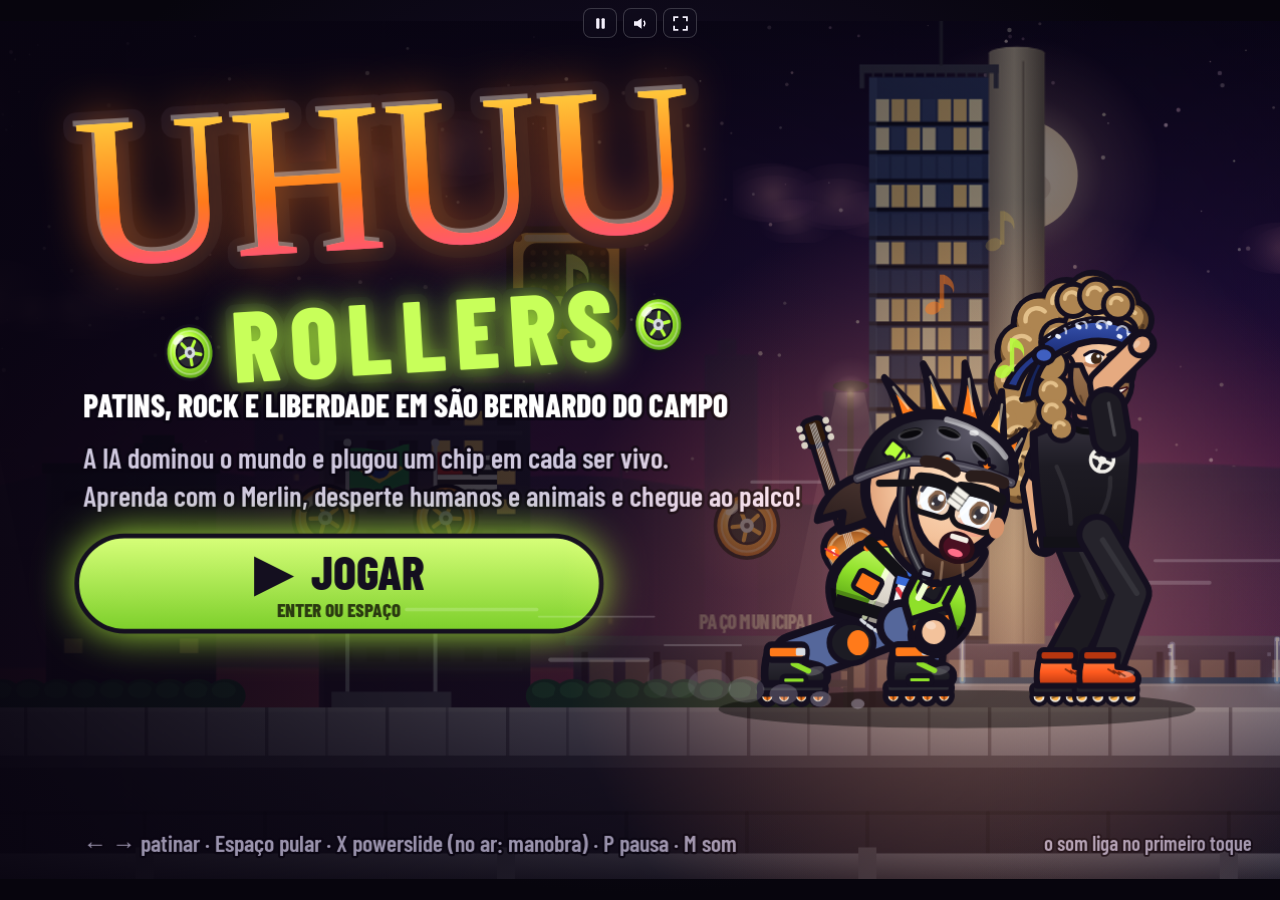
==== commit 376407c5: "Uhuu Rollers: abertura nova, tutorial mais claro, nome pelo Merlin e ranking - O jogo passa a se cha" ====
--- a/index.html
+++ b/index.html
@@ -3,7 +3,7 @@
 <head>
 <meta charset="utf-8">
 <meta name="viewport" content="width=device-width,initial-scale=1,viewport-fit=cover">
-<title>Marcatron</title>
+<title>Uhuu Rollers</title>
 <link rel="preconnect" href="https://fonts.googleapis.com">
 <link rel="preconnect" href="https://fonts.gstatic.com" crossorigin>
 <link rel="stylesheet" href="https://fonts.googleapis.com/css2?family=Barlow+Condensed:wght@600;800&family=Permanent+Marker&display=swap">
@@ -12,7 +12,7 @@
 </head>
 <body>
 
-<div id="wrap"><canvas id="game" width="960" height="540" aria-label="Marcatron — fase de teste jogável com Gabriel Rock"></canvas></div>
+<div id="wrap"><canvas id="game" width="960" height="540" aria-label="Uhuu Rollers — jogo de patins"></canvas></div>
 
 <div id="top">
   <button id="bPause" type="button" aria-label="Pausar (P)" title="Pausar (P)"><svg viewBox="0 0 14 14" fill="currentColor"><rect x="3" y="2" width="3" height="10" rx="1"/><rect x="8" y="2" width="3" height="10" rx="1"/></svg></button>
@@ -27,7 +27,7 @@
 </div>
 <form id="nameBox" hidden autocomplete="off">
   <label for="nameIn">QUAL O NOME DO SEU PATINADOR?</label>
-  <div class="row"><input id="nameIn" maxlength="16" spellcheck="false" autocapitalize="words" enterkeyhint="go" placeholder="Gabriel Rock" aria-label="Nome do personagem"><button id="nameGo" type="submit">BORA! ▶</button></div>
+  <div class="row"><input id="nameIn" maxlength="16" spellcheck="false" autocapitalize="words" enterkeyhint="go" placeholder="Seu nome" aria-label="Nome do personagem"><button id="nameGo" type="submit">BORA! ▶</button></div>
 </form>
 <div id="rot" hidden><span>Gire o celular: o jogo é na horizontal.</span><button id="rotOk" type="button">OK</button></div>
 
@@ -51,6 +51,7 @@
 <script src="js/18-chefe.js"></script>
 <script src="js/19-treino.js"></script>
 <script src="js/20-ladeira.js"></script>
-<script src="js/21-render.js"></script>
+<script src="js/21-ranking.js"></script>
+<script src="js/22-render.js"></script>
 </body>
 </html>
--- a/css/style.css
+++ b/css/style.css
@@ -29,7 +29,7 @@
 #rot{position:fixed;left:50%;transform:translateX(-50%);bottom:calc(116px + env(safe-area-inset-bottom,0px));z-index:7;display:flex;gap:12px;align-items:center;font:600 15px/1.35 var(--ui);color:var(--ink);background:rgba(18,14,30,.92);border:1px solid var(--orange);padding:10px 14px;border-radius:10px;width:max-content;max-width:calc(100% - 32px)}
 #rot button{font:800 14px/1 var(--ui);color:#111;background:var(--lime);border:0;border-radius:6px;padding:8px 12px}
 /* v8: nome do personagem, perguntado ao abrir o jogo */
-#nameBox{position:fixed;z-index:8;left:max(16px,6vw);bottom:17%;display:flex;flex-direction:column;gap:8px;padding:12px 14px;max-width:calc(100% - 32px);background:rgba(18,12,30,.9);border:2px solid var(--lime);border-radius:12px;box-shadow:0 8px 30px rgba(0,0,0,.5)}
+#nameBox{position:fixed;z-index:8;left:50%;top:12%;transform:translateX(-50%);display:flex;flex-direction:column;gap:8px;padding:12px 14px;max-width:calc(100% - 32px);background:rgba(18,12,30,.9);border:2px solid var(--lime);border-radius:12px;box-shadow:0 8px 30px rgba(0,0,0,.5)}
 #nameBox[hidden]{display:none!important}
 #nameBox.top{top:calc(8px + env(safe-area-inset-top,0px));bottom:auto;left:50%;transform:translateX(-50%)}
 #nameBox label{font:800 15px/1 var(--ui);letter-spacing:.06em;color:var(--lime)}
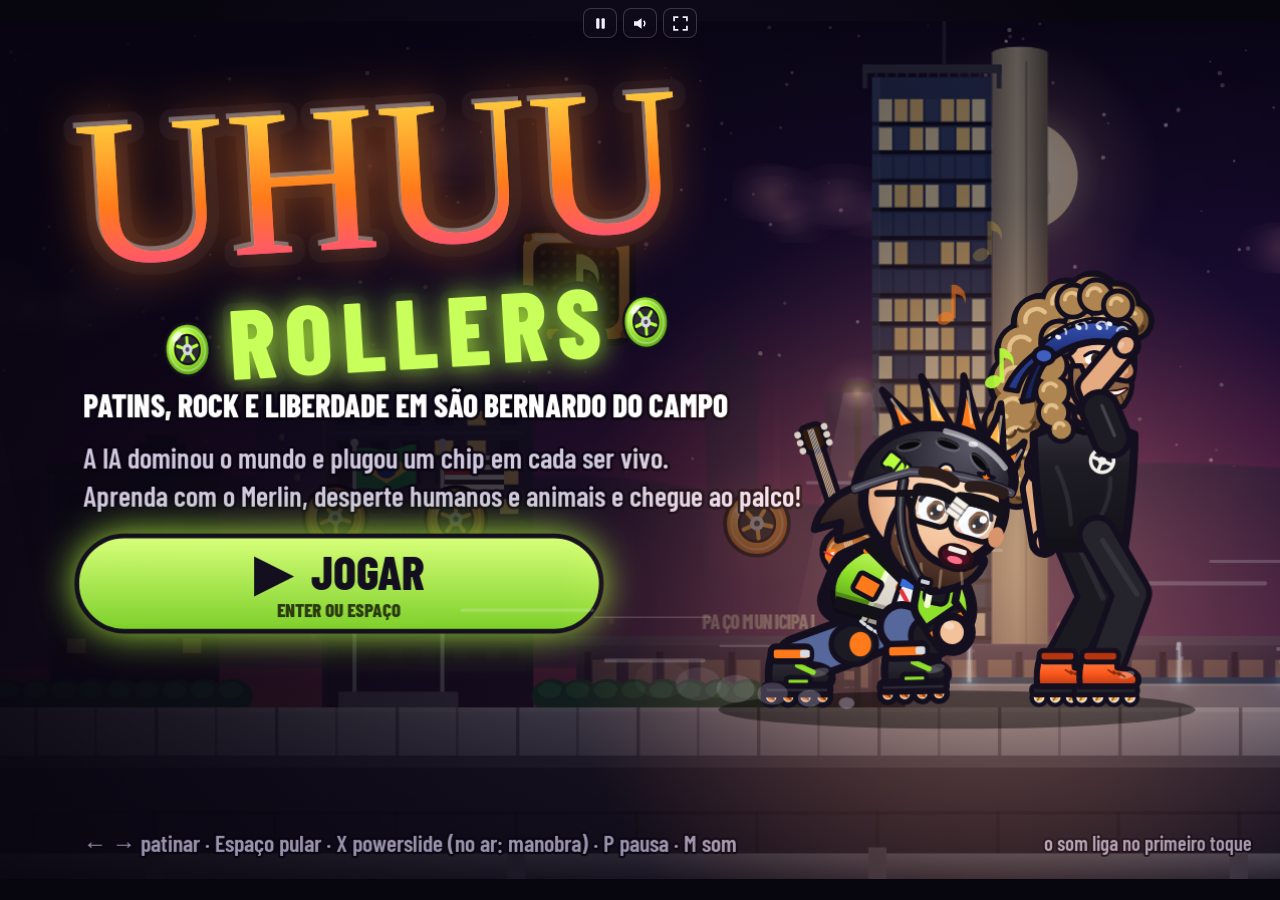
==== commit 064bbdee: "Botão SLIDE/MANOBRA do mesmo tamanho do PULAR Co-Authored-By: Claude Opus 5.5 <noreply@anthropic.com" ====
--- a/index.html
+++ b/index.html
@@ -22,7 +22,7 @@
 
 <div id="touch" hidden>
   <div id="pad" class="tbtn" aria-label="Direcional"><svg viewBox="0 0 26 26" fill="currentColor"><path d="M17 4L6 13l11 9z"/></svg><svg viewBox="0 0 26 26" fill="currentColor"><path d="M9 4l11 9-11 9z"/></svg></div>
-  <div id="act" class="tbtn" aria-label="Powerslide">SLIDE</div>
+  <div id="act" class="tbtn" aria-label="Powerslide e manobra">SLIDE<small>MANOBRA</small></div>
   <div id="jump" class="tbtn" aria-label="Pular">PULAR</div>
 </div>
 <form id="nameBox" hidden autocomplete="off">
--- a/css/style.css
+++ b/css/style.css
@@ -24,7 +24,8 @@
 #pad svg{width:24px;height:24px;opacity:.5}
 #pad.l svg:first-child,#pad.r svg:last-child{opacity:1;color:var(--lime)}
 #jump{right:calc(14px + env(safe-area-inset-right,0px));bottom:calc(14px + env(safe-area-inset-bottom,0px));width:76px;height:76px;border-radius:50%}
-#act{right:calc(100px + env(safe-area-inset-right,0px));bottom:calc(30px + env(safe-area-inset-bottom,0px));width:60px;height:60px;border-radius:50%;color:rgba(255,154,80,.75)}
+#act{right:calc(104px + env(safe-area-inset-right,0px));bottom:calc(14px + env(safe-area-inset-bottom,0px));width:76px;height:76px;border-radius:50%;flex-direction:column;gap:3px;color:rgba(255,154,80,.8)}   /* v15: do tamanho do PULAR */
+#act small{font:800 9px/1 var(--ui);letter-spacing:.06em;opacity:.8}
 #act.on{background:rgba(255,122,26,.2);border-color:rgba(255,122,26,.85);color:#ffd2ad}
 #rot{position:fixed;left:50%;transform:translateX(-50%);bottom:calc(116px + env(safe-area-inset-bottom,0px));z-index:7;display:flex;gap:12px;align-items:center;font:600 15px/1.35 var(--ui);color:var(--ink);background:rgba(18,14,30,.92);border:1px solid var(--orange);padding:10px 14px;border-radius:10px;width:max-content;max-width:calc(100% - 32px)}
 #rot button{font:800 14px/1 var(--ui);color:#111;background:var(--lime);border:0;border-radius:6px;padding:8px 12px}
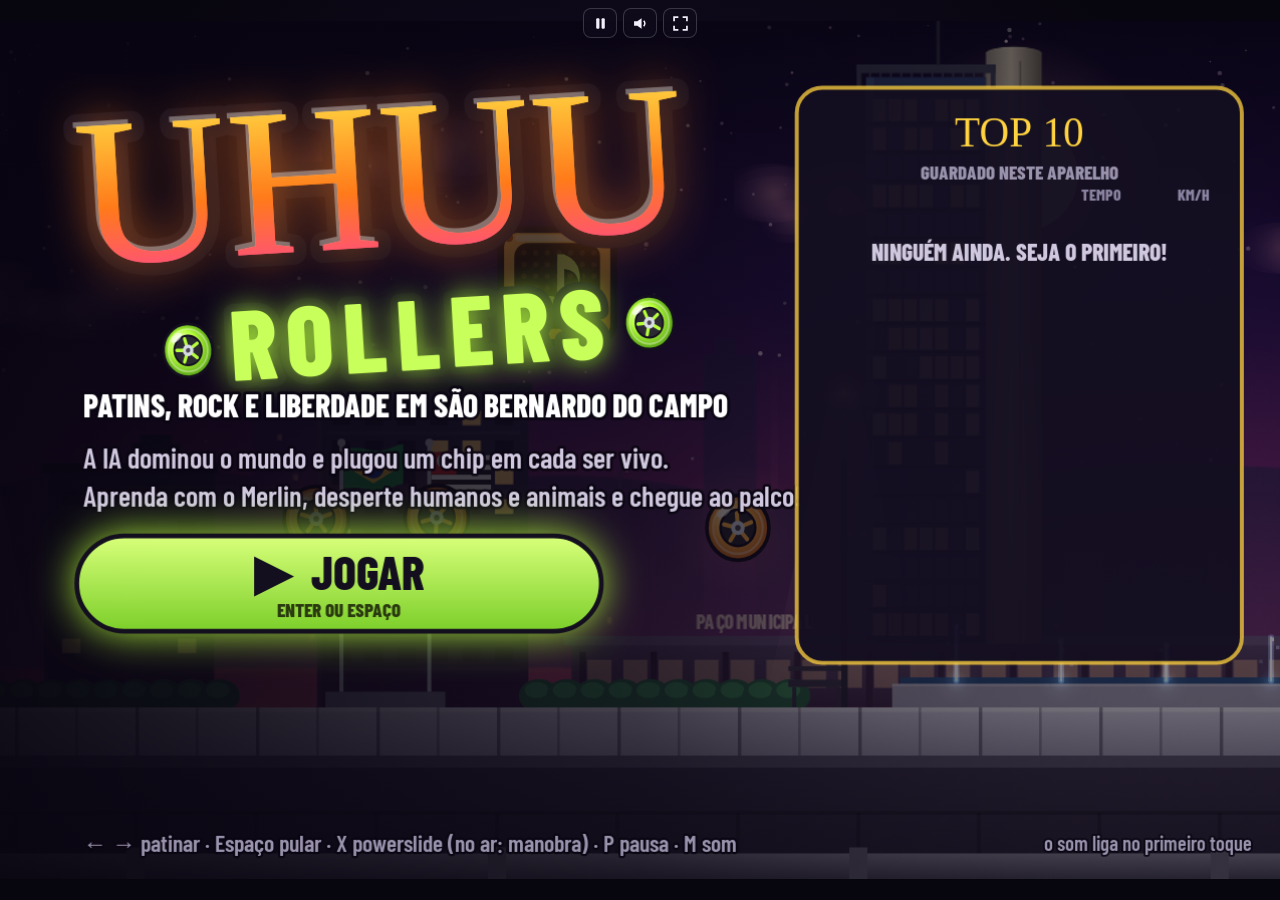
==== commit 0605d7ff: "Merlin confirma o patinador no começo de cada partida Com um nome salvo, a primeira fala de toda par" ====
--- a/index.html
+++ b/index.html
@@ -25,6 +25,7 @@
   <div id="act" class="tbtn" aria-label="Powerslide e manobra">SLIDE<small>MANOBRA</small></div>
   <div id="jump" class="tbtn" aria-label="Pular">PULAR</div>
 </div>
+<div id="whoBox" hidden><button id="whoYes" type="button">SOU EU! ▶</button><button id="whoNo" type="button">TROCAR NOME</button></div>
 <form id="nameBox" hidden autocomplete="off">
   <label for="nameIn">QUAL O NOME DO SEU PATINADOR?</label>
   <div class="row"><input id="nameIn" maxlength="16" spellcheck="false" autocapitalize="words" enterkeyhint="go" placeholder="Seu nome" aria-label="Nome do personagem"><button id="nameGo" type="submit">BORA! ▶</button></div>
--- a/css/style.css
+++ b/css/style.css
@@ -31,7 +31,13 @@
 #rot button{font:800 14px/1 var(--ui);color:#111;background:var(--lime);border:0;border-radius:6px;padding:8px 12px}
 /* v8: nome do personagem, perguntado ao abrir o jogo */
 #nameBox{position:fixed;z-index:8;left:50%;top:12%;transform:translateX(-50%);display:flex;flex-direction:column;gap:8px;padding:12px 14px;max-width:calc(100% - 32px);background:rgba(18,12,30,.9);border:2px solid var(--lime);border-radius:12px;box-shadow:0 8px 30px rgba(0,0,0,.5)}
-#nameBox[hidden]{display:none!important}
+#nameBox[hidden],#whoBox[hidden]{display:none!important}
+/* v17: "é você mesmo?" no começo de cada partida */
+#whoBox{position:fixed;z-index:8;left:50%;top:12%;transform:translateX(-50%);display:flex;gap:12px;padding:12px 14px;max-width:calc(100% - 32px);background:rgba(18,12,30,.9);border:2px solid var(--lime);border-radius:12px;box-shadow:0 8px 30px rgba(0,0,0,.5)}
+#whoBox button{font:800 20px/1 var(--ui);border:0;border-radius:8px;padding:12px 18px;cursor:pointer;touch-action:manipulation;white-space:nowrap}
+#whoYes{color:#160c02;background:var(--lime)}
+#whoNo{color:#fff;background:rgba(255,255,255,.12);border:1px solid rgba(255,255,255,.35)!important}
+#whoBox button:focus-visible{outline:2px solid #fff;outline-offset:2px}
 #nameBox.top{top:calc(8px + env(safe-area-inset-top,0px));bottom:auto;left:50%;transform:translateX(-50%)}
 #nameBox label{font:800 15px/1 var(--ui);letter-spacing:.06em;color:var(--lime)}
 #nameBox .row{display:flex;gap:8px}
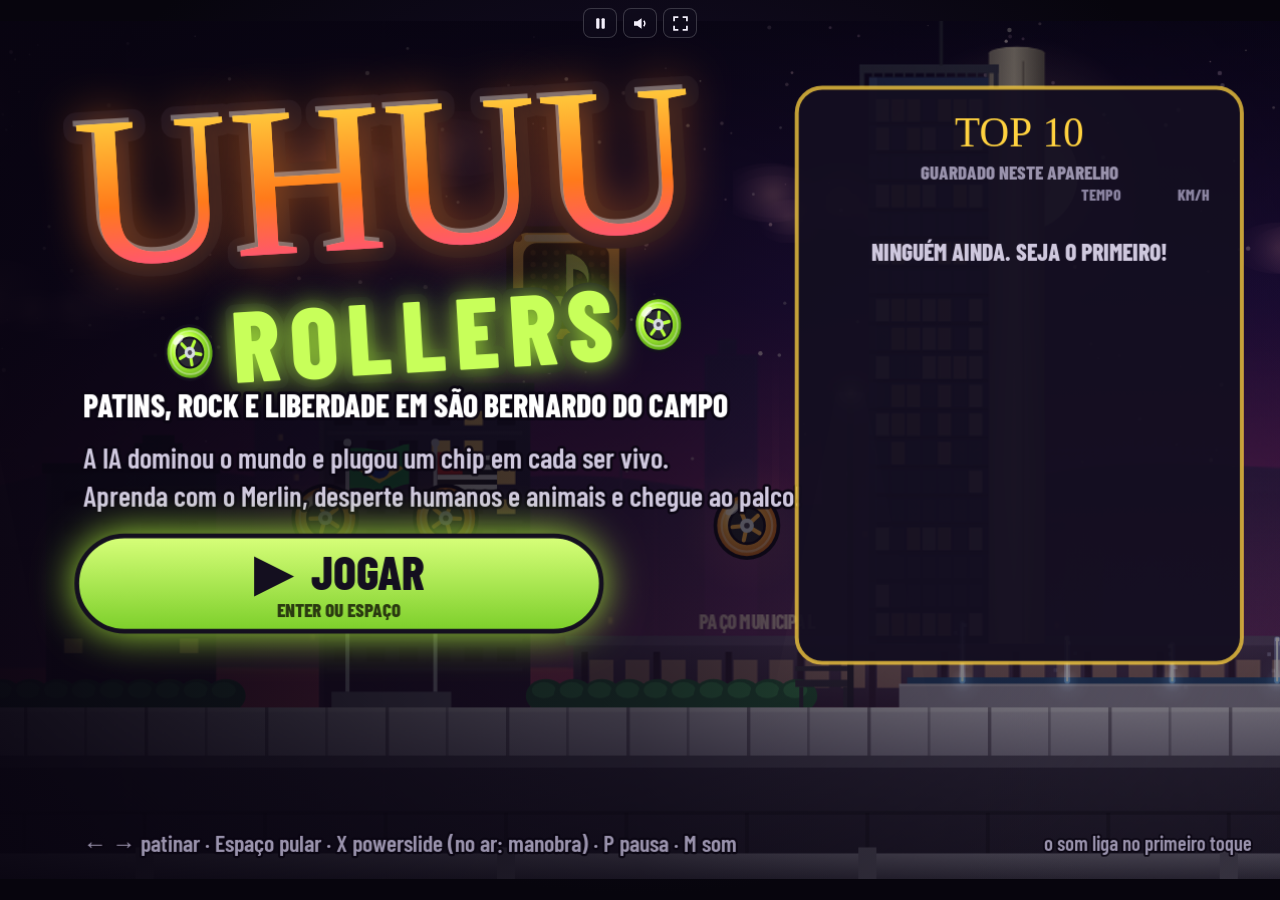
==== commit ce78e938: "Personagem principal com a arte do elenco (cabeça e corpo da ilustração) O herói passa a ser desenha" ====
--- a/index.html
+++ b/index.html
@@ -41,6 +41,7 @@
 <script src="js/07-pista.js"></script>
 <script src="js/08-arte-base.js"></script>
 <script src="js/09-heroi.js"></script>
+<script src="js/09b-heroi-arte.js"></script>
 <script src="js/10-inimigos.js"></script>
 <script src="js/11-arte-inimigos.js"></script>
 <script src="js/12-arte-chefe.js"></script>
